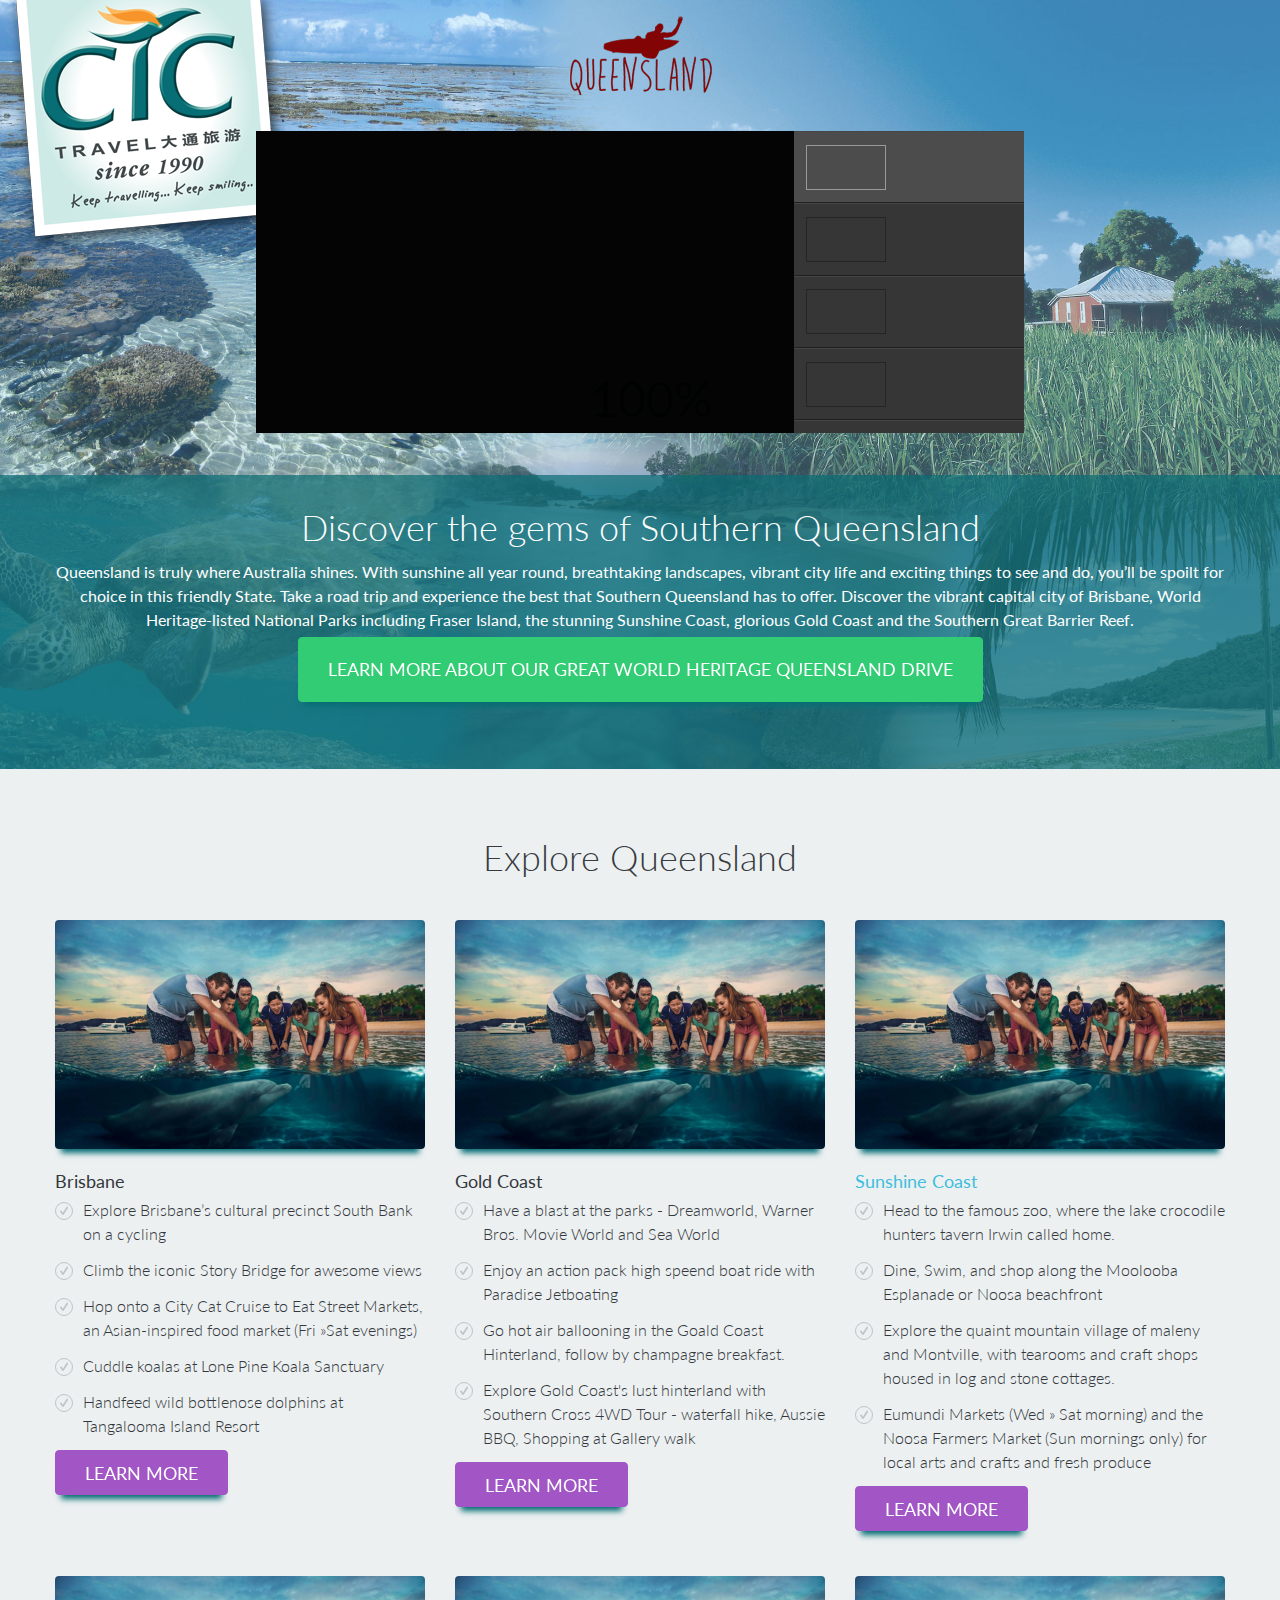
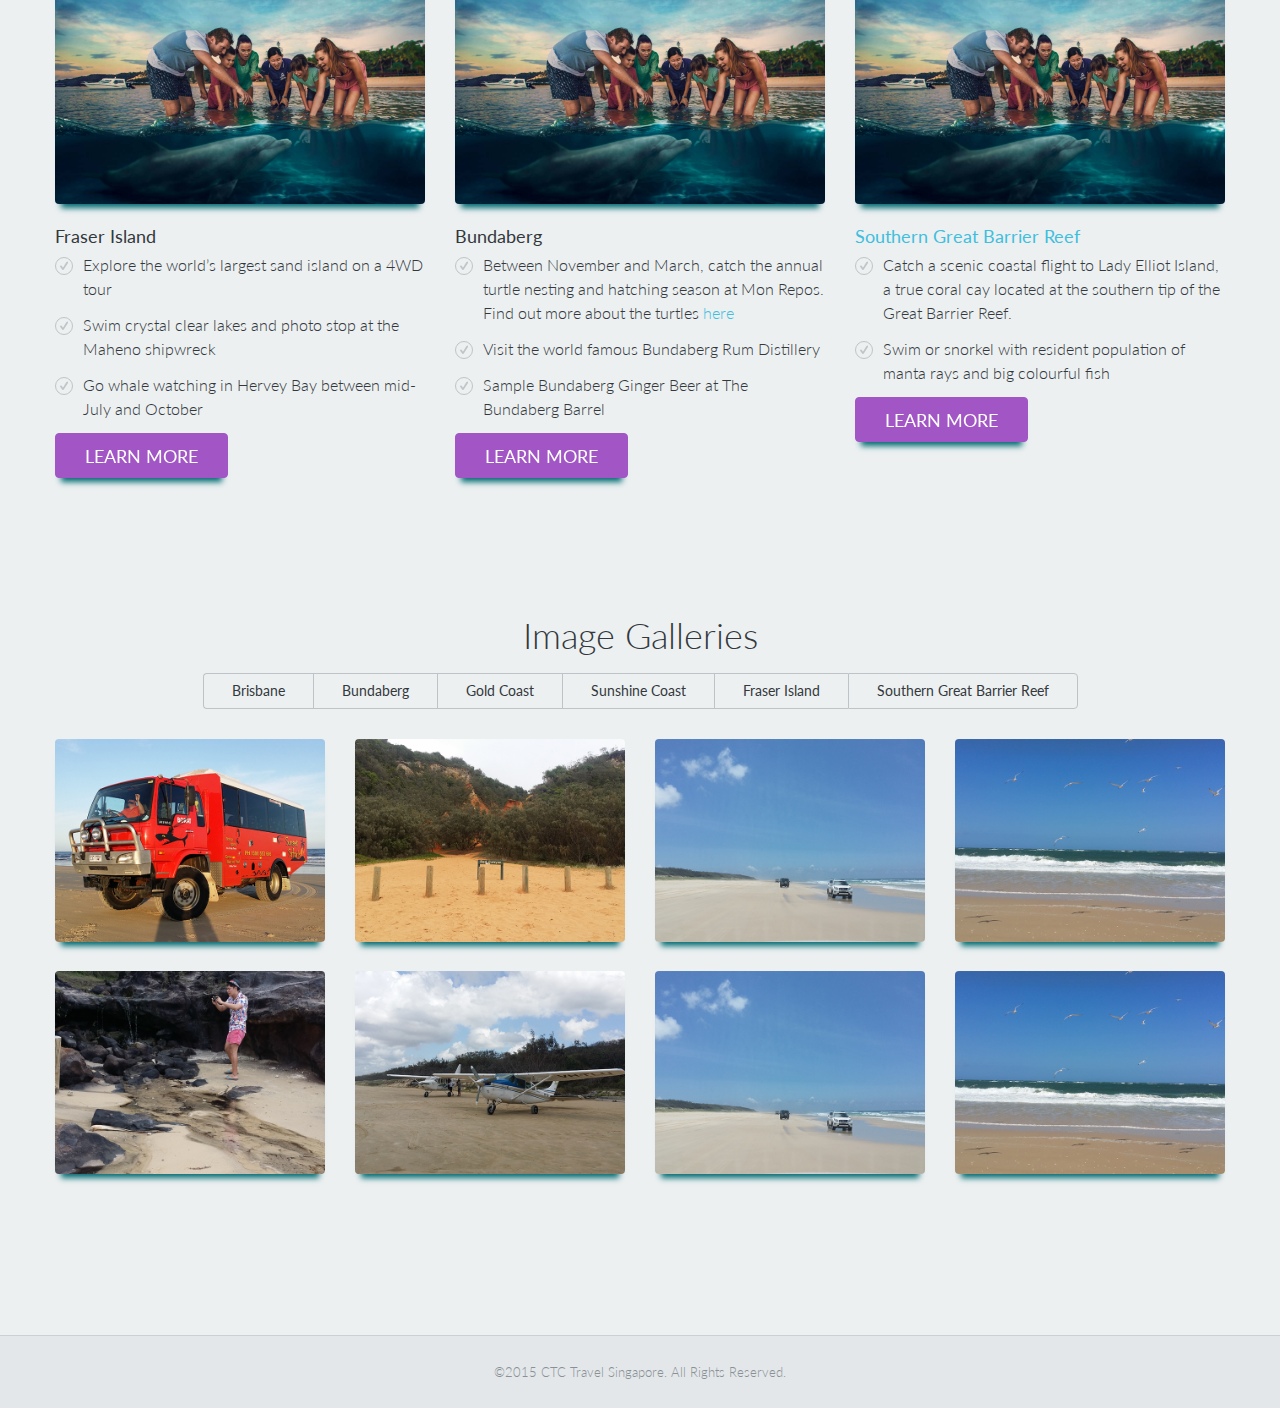
==== qld.html @ 94ca4aad "updated js files,added some of brisbane thumbnails and full-res images, created new template for v2" ====
<!doctype html>
<!--[if IE 9]><html class="ie9" lang="en"><![endif]-->
<!--[if (gt IE 9)|!(IE)]><!-->
<html lang="en">
    <!--<![endif]-->
    <head>
        <title>Visit Queensland - CTC Travel</title>
        <!--meta info-->
        <meta charset="utf-8">
        <meta name="viewport" content="initial-scale=1.0,maximum-scale=1.0,user-scalable=no">
        <meta name="author" content="CTC Travel">
        <meta name="keywords" content="travel,Australia,Queensland,bundaberg,fraser island,brisbane,southern great barrier reef,gold coast,visit,holiday">
        <meta name="description" content="Visit Queensland with CTC Travel">
        <link rel="shortcut icon" type="image/x-icon" href="ctc-favicon.ico">
        <!--web fonts-->
        <link href='//fonts.googleapis.com/css?family=Lato:100,300,400,700,900,100italic,300italic,400italic' rel='stylesheet' type='text/css'>
            <!--libs css-->
            <link rel="stylesheet" type="text/css" media="all" href="plugins/jackbox/css/jackbox.min.css">
            <link rel="stylesheet" type="text/css" media="screen" href="plugins/rs-plugin/css/settings.css">
            <link rel="stylesheet" type="text/css" media="all" href="css/ctc-playlist.css" />
            <!--theme css-->
            <link rel="stylesheet" type="text/css" media="all" href="css/bootstrap.min.css">
            <link rel="stylesheet" type="text/css" media="all" href="css/ctc-animate.css">
            <link rel="stylesheet" type="text/css" media="all" href="css/style.css">
            <!--head libs-->
            <script src="js/jquery-2.1.0.min.js"></script>
            <script src="plugins/jquery.queryloader2.min.js"></script>
            <script src="js/ctc.js"></script>
            <script src="plugins/modernizr.js"></script>
            <script src="js/jquery.responsivePlaylist.min.js"></script>
            <script src="js/respond.min.js"></script>
            
        </head>
        <body>
            <!--layout-->
            <div class="wide_layout">
                    <!-- ctc section -->
                         
                         <div class="appear-animation fadeIn appear-animation-visible ctc-section">
                               <a href="https://www.ctc.com.sg">                           
                             <img src="images/ctc-logo.png" alt="CTC Travel Logo">  
                           
                                  </a>         
                        </div>
                               
                <!--header markup-->
                <header role="banner" class="relative type_2">
                    <section class="header_bottom_part type_2">
                        <div class="container">
                            <!--logo-->
                            <div class="appear-animation bounceInDown appear-animation-visible t_align_c">
                                <a href="index.html" class="d_inline_m m_sydney m_xs_top_20 m_xs_bottom_20">
                                    <img src="images/qt.png" alt="Visit Queensland">
                                    
                                </a>
                            </div>
                        </div>
                    </section>
                   
                </header>
                <section class="section_video">
                    <div class="container syd_vid_container">
                        <div data-appear-animation="fadeInUp" data-appear-animation-delay="800" class="appear-animation fadeInUp appear-animation-visible" >
                            <!--Video markup start-->
                            <div class="row m_bottom_30">
                                <!--Video Container-->
                                <div class="col-lg-12 col-md-12 col-sm-12 m_xs_bottom_30">
                                    <div id="rp_plugin">
                                        <div id="rp_videoContainer">
                                            <div id="rp_video">
                                            </div>
                                        </div>
                                        <div id="rp_playlistContainer">
                                            <ul id="rp_playlist">
                                                <!-- paste your youtube links on the href to create playlist -->
                                                <li><a href="//youtu.be/NQkQuHw0fpw"></a></li>
                                                <li><a href="//www.youtube.com/watch?v=WMGuw1d2ojU"></a></li>
                                                <li><a href="//www.youtube.com/watch?v=3pOVfJwBd5s"></a></li>
                                                <li><a href="//www.youtube.com/watch?v=gJX4ogEbkjQ"></a></li>
                                                <li><a href="//www.youtube.com/watch?v=caEZJznBD5I"></a></li>
                                                <li><a href="//www.youtube.com/watch?v=gJX4ogEbkjQ"></a></li>
                                                <li><a href="//www.youtube.com/watch?v=ICHAa0LRg_k"></a></li>
                                            </ul>
                                        </div>
                                    </div>
                                </div>
                            </div>
                        </div>
                    </div>
                </section>
                <!--writeup-->
                <section class="section_offset bg_light_2 appear-animation fadeInUp appear-animation-visible" data-appear-animation="fadeInUp">
                    <div class="container t_align_c">
                        <h3 class="color_light fw_light m_bottom_15">Discover the gems of Southern Queensland </h3>
                        <p class="color_light">Queensland is truly where Australia shines. With sunshine all year round, breathtaking landscapes, vibrant city life and exciting things to see and do, you’ll be spoilt for choice in this friendly State. Take a road trip and experience the best that Southern Queensland has to offer. Discover the vibrant capital city of Brisbane, World Heritage-listed National Parks including Fraser Island, the stunning Sunshine Coast, glorious Gold Coast and the Southern Great Barrier Reef.</p>
                        <a href="https://www.ctc.com.sg/free-and-easy/self-drive/great-world-heritage-queensland-drive" target="_blank"><button class="button_type_4 t_align_c r_corners tt_uppercase fs_large color_green tr_all m_top_5">Learn More About Our Great World Heritage Queensland Drive</button></a>
                    </div>
                </section>
                <!-- new section start -->
                <section class="section_offset_2 bg_light_3 appear-animation fadeInUp appear-animation-visible" data-appear-animation="fadeInDown">
            <div class="container">
            
            <div class="row t_align_c"><h3 class="color_dark fw_light m_bottom_45 m_xs_bottom_30">Explore Queensland</h3></div>
            
                    <div class="row tp-list">
                        <div class="col-lg-4 col-md-4 col-sm-4 m_bottom_45 m_xs_bottom_30">
                            <article>
                                <!--brisbane -->
                                <figure>
                                    <a href="blog_single_image_post.html" class="d_block wrapper r_corners m_bottom_23">
                                        <img src="images/1449591_Brisbane.jpg" alt="Brisbane">
                                    </a>
                                    <figcaption>
                                        <h6 class="m_bottom_8"><a href="http://www.queensland.com/en-AU/Explore-Queensland/Brisbane" target="_blank" class="color_dark tr_all">Brisbane</a></h6>
                                         
                                            <ul class="vr_list_type_2 color_dark fw_light">
                                                <li class="m_bottom_12">
                                                    <div class="icon_wrap_size_0 circle color_grey_light_5 f_left">
                                                        <i class="icon-check"></i>
                                                    </div>
                                                    Explore Brisbane’s cultural precinct South Bank on a cycling
                                                </li>
                                                <li class="m_bottom_12">
                                                    <div class="icon_wrap_size_0 circle color_grey_light_5 f_left">
                                                        <i class="icon-check"></i>
                                                    </div>
                                                     Climb the iconic Story Bridge for awesome views
                                                </li>
                                                <li class="m_bottom_12">
                                                    <div class="icon_wrap_size_0 circle color_grey_light_5 f_left">
                                                        <i class="icon-check"></i>
                                                    </div>
                                                    Hop onto a City Cat Cruise to Eat Street Markets, an Asian-inspired food market (Fri &raquo;Sat evenings)
                                                </li>
                                                <li class="m_bottom_12">
                                                    <div class="icon_wrap_size_0 circle color_grey_light_5 f_left">
                                                        <i class="icon-check"></i>
                                                    </div>
                                                    Cuddle koalas at Lone Pine Koala Sanctuary
                                                </li>
                                                <li class="m_bottom_12">
                                                    <div class="icon_wrap_size_0 circle color_grey_light_5 f_left">
                                                        <i class="icon-check"></i>
                                                    </div>
                                                    Handfeed wild bottlenose dolphins at Tangalooma Island Resort
                                                </li>
                                            </ul>
                                       <!--  <p class="fw_light m_bottom_12">Donec porta diam eu massa. Quisque diam lorem, interdum vitae, dapibus ac, scelerisque vitae, pede. Donec eget tellus non erat lacinia fermentum.</p> -->
                                        <a href="http://www.queensland.com/en-AU/Explore-Queensland/Brisbane" target="_blank" class="button_type_3 tt_uppercase color_pink fs_large r_corners d_inline_b tr_all">
                                            <!-- <span class="d_inline_m m_right_5 icon_wrap_size_0 circle color_grey_light tr_all">
                                                <i class="icon-angle-right"></i>
                                            </span> -->
                                            Learn More
                                        </a>
                                    </figcaption>
                                </figure>
                            </article>
                        </div>
                        <div class="col-lg-4 col-md-4 col-sm-4 m_bottom_45 m_xs_bottom_30">
                            <article>
                                <!--Gold Coast-->
                                <figure>
                                    <a href="blog_single_image_post.html" class="d_block wrapper r_corners m_bottom_23">
                                        <img src="images/1449591_Brisbane.jpg" alt="Brisbane">
                                    </a>
                                    <figcaption>
                                        <h6 class="m_bottom_8"><a href="http://www.queensland.com/en-AU/Explore-Queensland/Brisbane" target="_blank" class="color_dark tr_all">Gold Coast</a></h6>
                                         
                                            <ul class="vr_list_type_2 color_dark fw_light">
                                                <li class="m_bottom_12">
                                                    <div class="icon_wrap_size_0 circle color_grey_light_5 f_left">
                                                        <i class="icon-check"></i>
                                                    </div>
                                                    Have a blast at the parks - Dreamworld, Warner Bros. Movie World and Sea World
                                                </li>
                                                <li class="m_bottom_12">
                                                    <div class="icon_wrap_size_0 circle color_grey_light_5 f_left">
                                                        <i class="icon-check"></i>
                                                    </div>
                                                     Enjoy an action pack high speend boat ride with Paradise Jetboating
                                                </li>
                                                <li class="m_bottom_12">
                                                    <div class="icon_wrap_size_0 circle color_grey_light_5 f_left">
                                                        <i class="icon-check"></i>
                                                    </div>
                                                    Go hot air ballooning in the Goald Coast Hinterland, follow by champagne breakfast.
                                                </li>
                                                <li class="m_bottom_12">
                                                    <div class="icon_wrap_size_0 circle color_grey_light_5 f_left">
                                                        <i class="icon-check"></i>
                                                    </div>
                                                    Explore Gold Coast's lust hinterland with Southern Cross 4WD Tour - waterfall hike, Aussie BBQ, Shopping at Gallery walk
                                                </li>
                                               
                                            </ul>
                                       <!--  <p class="fw_light m_bottom_12">Donec porta diam eu massa. Quisque diam lorem, interdum vitae, dapibus ac, scelerisque vitae, pede. Donec eget tellus non erat lacinia fermentum.</p> -->
                                        <a href="http://www.queensland.com/en-AU/Explore-Queensland/Brisbane" target="_blank" class="button_type_3 tt_uppercase color_pink fs_large r_corners d_inline_b tr_all">
                                            <!-- <span class="d_inline_m m_right_5 icon_wrap_size_0 circle color_grey_light tr_all">
                                                <i class="icon-angle-right"></i>
                                            </span> -->
                                            Learn More
                                        </a>
                                    </figcaption>
                                </figure>
                            </article>
                        </div>
                        <div class="col-lg-4 col-md-4 col-sm-4 m_bottom_45 m_xs_bottom_30">
                            <article>
                                <!--Sunshine Coast-->
                                <figure>
                                    <a href="http://www.queensland.com/en-AU/Explore-Queensland/Sunshine-Coast" target="_blank" class="d_block wrapper r_corners m_bottom_23">
                                        <img src="images/1449591_Brisbane.jpg" alt="Brisbane">
                                    </a>
                                    <figcaption>
                                        <h6 class="m_bottom_8"><a href="http://www.queensland.com/en-AU/Explore-Queensland/Sunshine-Coast" target="_blank">Sunshine Coast</a></h6>
                                         
                                            <ul class="vr_list_type_2 color_dark fw_light">
                                                <li class="m_bottom_12">
                                                    <div class="icon_wrap_size_0 circle color_grey_light_5 f_left">
                                                        <i class="icon-check"></i>
                                                    </div>
                                                    Head to the famous zoo, where the lake crocodile hunters tavern Irwin called home.
                                                </li>
                                                <li class="m_bottom_12">
                                                    <div class="icon_wrap_size_0 circle color_grey_light_5 f_left">
                                                        <i class="icon-check"></i>
                                                    </div>
                                                     Dine, Swim, and shop along the Moolooba Esplanade or Noosa beachfront
                                                </li>
                                                <li class="m_bottom_12">
                                                    <div class="icon_wrap_size_0 circle color_grey_light_5 f_left">
                                                        <i class="icon-check"></i>
                                                    </div>
                                                    Explore the quaint mountain village of maleny and Montville, with tearooms and craft shops housed in log and stone cottages.
                                                </li>
                                                <li class="m_bottom_12">
                                                    <div class="icon_wrap_size_0 circle color_grey_light_5 f_left">
                                                        <i class="icon-check"></i>
                                                    </div>
                                                    Eumundi Markets (Wed &raquo; Sat morning) and the Noosa Farmers Market (Sun mornings only) for local arts and crafts and fresh produce
                                                </li>
                                               
                                            </ul>
                                       <!--  <p class="fw_light m_bottom_12">Donec porta diam eu massa. Quisque diam lorem, interdum vitae, dapibus ac, scelerisque vitae, pede. Donec eget tellus non erat lacinia fermentum.</p> -->
                                        <a href="http://www.queensland.com/en-AU/Explore-Queensland/Sunshine-Coast" target="_blank" class="button_type_3 tt_uppercase color_pink fs_large r_corners d_inline_b tr_all">
                                            <!-- <span class="d_inline_m m_right_5 icon_wrap_size_0 circle color_grey_light tr_all">
                                                <i class="icon-angle-right"></i>
                                            </span> -->
                                            Learn More
                                        </a>
                                    </figcaption>
                                </figure>
                            </article>
                        </div>

                        
                    </div>
                     <div class="row tp-list">
                        <div class="col-lg-4 col-md-4 col-sm-4 m_bottom_45 m_xs_bottom_30">
                            <article>
                                <!--Fraser Island-->
                                <figure>
                                    <a href="http://www.queensland.com/en-AU/Explore-Queensland/Fraser-Coast" class="d_block wrapper r_corners m_bottom_23">
                                        <img src="images/1449591_Brisbane.jpg" alt="Brisbane">
                                    </a>
                                    <figcaption>
                                        <h6 class="m_bottom_8"><a href="http://www.queensland.com/en-AU/Explore-Queensland/Fraser-Coast" target="_blank" class="color_dark tr_all">Fraser Island</a></h6>
                                         
                                            <ul class="vr_list_type_2 color_dark fw_light">
                                                <li class="m_bottom_12">
                                                    <div class="icon_wrap_size_0 circle color_grey_light_5 f_left">
                                                        <i class="icon-check"></i>
                                                    </div>
                                                     Explore the world’s largest sand island on a 4WD tour     
                                                </li>
                                                <li class="m_bottom_12">
                                                    <div class="icon_wrap_size_0 circle color_grey_light_5 f_left">
                                                        <i class="icon-check"></i>
                                                    </div>
                                                     Swim crystal clear lakes and photo stop at the Maheno shipwreck
                                                </li>
                                                <li class="m_bottom_12">
                                                    <div class="icon_wrap_size_0 circle color_grey_light_5 f_left">
                                                        <i class="icon-check"></i>
                                                    </div>
                                                    Go whale watching in Hervey Bay between mid-July and October
                                                
                                            </ul>
                                       <!--  <p class="fw_light m_bottom_12">Donec porta diam eu massa. Quisque diam lorem, interdum vitae, dapibus ac, scelerisque vitae, pede. Donec eget tellus non erat lacinia fermentum.</p> -->
                                        <a href="http://www.queensland.com/en-AU/Explore-Queensland/Fraser-Coast" target="_blank" class="button_type_3 tt_uppercase color_pink fs_large r_corners d_inline_b tr_all">
                                            <!-- <span class="d_inline_m m_right_5 icon_wrap_size_0 circle color_grey_light tr_all">
                                                <i class="icon-angle-right"></i>
                                            </span> -->
                                            Learn More
                                        </a>
                                    </figcaption>
                                </figure>
                            </article>
                        </div>
                        <div class="col-lg-4 col-md-4 col-sm-4 m_bottom_45 m_xs_bottom_30">
                            <article>
                                <!--Bundaberg content-->
                                <figure>
                                    <a href="http://www.queensland.com/en-AU/Explore-Queensland/Bundaberg-North-Burnett" target="_new" class="d_block wrapper r_corners m_bottom_23">
                                        <img src="images/1449591_Brisbane.jpg" alt="Brisbane">
                                    </a>
                                    <figcaption>
                                        <h6 class="m_bottom_8"><a href="http://www.queensland.com/en-AU/Explore-Queensland/Bundaberg-North-Burnett" target="_blank" class="color_dark tr_all">Bundaberg</a></h6>
                                         
                                            <ul class="vr_list_type_2 color_dark fw_light">
                                                <li class="m_bottom_12">
                                                    <div class="icon_wrap_size_0 circle color_grey_light_5 f_left">
                                                        <i class="icon-check"></i>
                                                    </div>
                                                    Between November and March, catch the annual turtle nesting and hatching season at Mon Repos. Find out more about the turtles <a href="http://www.queensland.com/en-AU/Explore-Queensland/Bundaberg-North-Burnett/Things-to-See-and-Do/Turtles" target="_blank">here</a>      
                                                </li>
                                                <li class="m_bottom_12">
                                                    <div class="icon_wrap_size_0 circle color_grey_light_5 f_left">
                                                        <i class="icon-check"></i>
                                                    </div>
                                                     Visit the world famous Bundaberg Rum Distillery
                                                </li>
                                                <li class="m_bottom_12">
                                                    <div class="icon_wrap_size_0 circle color_grey_light_5 f_left">
                                                        <i class="icon-check"></i>
                                                    </div>
                                                    Sample Bundaberg Ginger Beer at The Bundaberg Barrel
                                                </li>
                                                
                                            </ul>
                                       <!--  <p class="fw_light m_bottom_12">Donec porta diam eu massa. Quisque diam lorem, interdum vitae, dapibus ac, scelerisque vitae, pede. Donec eget tellus non erat lacinia fermentum.</p> -->
                                        <a href="http://www.queensland.com/en-AU/Explore-Queensland/Bundaberg-North-Burnett" target="_blank" class="button_type_3 tt_uppercase color_pink fs_large r_corners d_inline_b tr_all">
                                            <!-- <span class="d_inline_m m_right_5 icon_wrap_size_0 circle color_grey_light tr_all">
                                                <i class="icon-angle-right"></i>
                                            </span> -->
                                            Learn More
                                        </a>
                                    </figcaption>
                                </figure>
                            </article>
                        </div>
                        <div class="col-lg-4 col-md-4 col-sm-4 m_bottom_45 m_xs_bottom_30">
                            <article>
                                <!--Southern Great Barrier Reef-->
                                <figure>
                                    <a href="http://www.queensland.com/attraction/southern-great-barrier-reef" target="_blank" class="d_block wrapper r_corners m_bottom_23">
                                        <img src="images/1449591_Brisbane.jpg" alt="Brisbane">
                                    </a>
                                    <figcaption>
                                        <h6 class="m_bottom_8 color_dark"><a href="http://www.queensland.com/attraction/southern-great-barrier-reef" target="_blank">Southern Great Barrier Reef</a></h6>
                                         
                                            <ul class="vr_list_type_2 color_dark fw_light">
                                                <li class="m_bottom_12">
                                                    <div class="icon_wrap_size_0 circle color_grey_light_5 f_left">
                                                        <i class="icon-check"></i>
                                                    </div>
                                                   Catch a scenic coastal flight to Lady Elliot Island, a true coral cay located at the southern tip of the Great Barrier Reef.
                                                </li>
                                                <li class="m_bottom_12">
                                                    <div class="icon_wrap_size_0 circle color_grey_light_5 f_left">
                                                        <i class="icon-check"></i>
                                                    </div>
                                                     Swim or snorkel with resident population of manta rays and big colourful fish
                                                </li>
                                               
                                               
                                            </ul>
                                       <!--  <p class="fw_light m_bottom_12">Donec porta diam eu massa. Quisque diam lorem, interdum vitae, dapibus ac, scelerisque vitae, pede. Donec eget tellus non erat lacinia fermentum.</p> -->
                                        <a href="http://www.queensland.com/attraction/southern-great-barrier-reef" target="_blank" class="button_type_3 tt_uppercase color_pink fs_large r_corners d_inline_b tr_all">
                                            <!-- <span class="d_inline_m m_right_5 icon_wrap_size_0 circle color_grey_light tr_all">
                                                <i class="icon-angle-right"></i>
                                            </span> -->
                                            Learn More
                                        </a>
                                    </figcaption>
                                </figure>
                            </article>
                        </div>
                        
                        
                    </div>
            </div>
        </section>
                <!-- new section start -->
           <div class="section_offset bg_light_3">
                <div class="container clearfix">
                        <div class="container t_align_c">
                            <h3 class="color_dark fw_light m_bottom_20 m_xs_bottom_30">Image Galleries</h3>
                        </div>
                            <section class="t_align_c">
                                    <!--sort-->
                                    <ul class="tabs_nav sort type_2 fs_medium hr_list d_inline_b d_xs_block m_bottom_15">
                                        <li class="f_xs_none"><a href="#" data-filter=".brisbane" class="color_dark d_block n_sc_hover">Brisbane</a></li>
                                        <li class="f_xs_none"><a href="#" data-filter=".bundaberg" class="color_dark d_block n_sc_hover">Bundaberg</a></li>
                                        <li class="f_xs_none"><a href="#" data-filter=".gold_coast" class="color_dark d_block n_sc_hover">Gold Coast</a></li>
                                        <li class="f_xs_none"><a href="#" data-filter=".sunshine_coast" class="color_dark d_block n_sc_hover">Sunshine Coast</a></li>
                                         <li class="f_xs_none"><a href="#" data-filter=".fraser_island" class="color_dark d_block n_sc_hover">Fraser Island</a></li>
                                          <li class="f_xs_none"><a href="#" data-filter=".sgbr" class="color_dark d_block n_sc_hover">Southern Great Barrier Reef</a></li>
                                    </ul>
                                </section>
                        <!--image gallery markup-->
                            <section class="portfolio_isotope_container four_columns without_text m_xs_bottom_15 m_bottom_35" data-isotope-options='{"itemSelector" : ".portfolio_item","layoutMode" : "fitRows","transitionDuration":"0.5s"}'>
                                
                                <!-- row 1 -->
                                    <figure class="portfolio_item fraser_island">
                                        <!--thumbnails-->
                                        <div class="popup_wrap relative r_corners wrapper db_xs_centered">
                                            <img src="images/thumbnails/sunset-safari-thumb.jpg" alt="Australian Sunset Safaris">
                                            <div class="project_description type_2 vc_child t_align_c tr_all_long"><div class="d_inline_m">
                                                <h4 class="lh_inherit m_xs_bottom_5 d_md_none d_xs_block"><a href="#" class="color_light tr_all not_hover">Australian Sunset Safaris </a></h4>
                                                
                                                <div class="d_inline_b clearfix">
                                                    <a href="images/galleries/sunset-safaris.jpg" data-group="portfolio" data-title="Restaurant Australia" class="jackbox icon_wrap_size_3 color_light n_sc_hover d_block circle f_left m_right_10 f_sm_none d_sm_inline_b">
                                                        <i class="icon-plus"></i>
                                                    </a>
                                                </div>
                                            </div></div>
                                        </div>
                                    </figure>
                                    <figure class="portfolio_item fraser_island">
                                        <!--thumbnails-->
                                        <div class="popup_wrap relative r_corners wrapper db_xs_centered">
                                            <img src="images/thumbnails/red-canyon-thumb.jpg" alt="The Red Canyon">
                                            <div class="project_description type_2 vc_child t_align_c tr_all_long"><div class="d_inline_m">
                                                <h4 class="lh_inherit m_xs_bottom_5 d_md_none d_xs_block"><a href="#" class="color_light tr_all not_hover">The Red Canyon </a></h4>
                                                
                                                <div class="d_inline_b clearfix">
                                                    <a href="images/galleries/TheRedCanyon-CooloolaNationalPark.jpg" data-group="portfolio" data-title="The Red Canyon" class="jackbox icon_wrap_size_3 color_light n_sc_hover d_block circle f_left m_right_10 f_sm_none d_sm_inline_b">
                                                        <i class="icon-plus"></i>
                                                    </a>
                                                </div>
                                            </div></div>
                                        </div>
                                    </figure>
                                    <figure class="portfolio_item fraser_island">
                                        <!--thumbnails-->
                                        <div class="popup_wrap relative r_corners wrapper db_xs_centered">
                                            <img src="images/thumbnails/75-milebeach-thumb.jpg" alt="Australian Sunset Safaris">
                                            <div class="project_description type_2 vc_child t_align_c tr_all_long"><div class="d_inline_m">
                                                <h4 class="lh_inherit m_xs_bottom_5 d_md_none d_xs_block"><a href="#" class="color_light tr_all not_hover">75 Mile Beach @ Fraser Island </a></h4>
                                                
                                                <div class="d_inline_b clearfix">
                                                    <a href="images/galleries/75Milebeach.jpg" data-group="portfolio" data-title="75 Mile Beach @ Fraser Island" class="jackbox icon_wrap_size_3 color_light n_sc_hover d_block circle f_left m_right_10 f_sm_none d_sm_inline_b">
                                                        <i class="icon-plus"></i>
                                                    </a>
                                                </div>
                                            </div></div>
                                        </div>
                                    </figure>
                                    <figure class="portfolio_item fraser_island">
                                        <!--thumbnails-->
                                        <div class="popup_wrap relative r_corners wrapper db_xs_centered">
                                            <img src="images/thumbnails/beach-drive-thumb.jpg" alt="Australian Sunset Safaris">
                                            <div class="project_description type_2 vc_child t_align_c tr_all_long"><div class="d_inline_m">
                                                <h4 class="lh_inherit m_xs_bottom_5 d_md_none d_xs_block"><a href="#" class="color_light tr_all not_hover">Beach Drive @ Fraser Island</a></h4>
                                                
                                                <div class="d_inline_b clearfix">
                                                    <a href="images/galleries/BeachDrive.jpg" data-group="portfolio" data-title="Beach Drive @ Frase Island" class="jackbox icon_wrap_size_3 color_light n_sc_hover d_block circle f_left m_right_10 f_sm_none d_sm_inline_b">
                                                        <i class="icon-plus"></i>
                                                    </a>
                                                </div>
                                            </div></div>
                                        </div>
                                    </figure>
                                <!-- row 2 -->
                                    <figure class="portfolio_item fraser_island">
                                        <!--thumbnails-->
                                        <div class="popup_wrap relative r_corners wrapper db_xs_centered">
                                            <img src="images/thumbnails/yidney-thumb.jpg" alt="Yidney Dripping Rocks@ Fraser Island">
                                            <div class="project_description type_2 vc_child t_align_c tr_all_long"><div class="d_inline_m">
                                                <h4 class="lh_inherit m_xs_bottom_5 d_md_none d_xs_block"><a href="#" class="color_light tr_all not_hover">Yidney Dripping Rocks@ Fraser Island</a></h4>
                                                
                                                <div class="d_inline_b clearfix">
                                                    <a href="images/galleries/yidney-dipping.jpg" data-group="portfolio" data-title="Yidney Dripping Rocks@ Fraser Island" class="jackbox icon_wrap_size_3 color_light n_sc_hover d_block circle f_left m_right_10 f_sm_none d_sm_inline_b">
                                                        <i class="icon-plus"></i>
                                                    </a>
                                                </div>
                                            </div></div>
                                        </div>
                                    </figure>
                                    <figure class="portfolio_item fraser_island">
                                        <!--thumbnails-->
                                        <div class="popup_wrap relative r_corners wrapper db_xs_centered">
                                            <img src="images/thumbnails/scenic-flight1-thumb.jpg" alt="Scenic Flight @ Fraser Island-1">
                                            <div class="project_description type_2 vc_child t_align_c tr_all_long"><div class="d_inline_m">
                                                <h4 class="lh_inherit m_xs_bottom_5 d_md_none d_xs_block"><a href="#" class="color_light tr_all not_hover">Scenic Flight @ Fraser Island</a></h4>
                                                
                                                <div class="d_inline_b clearfix">
                                                    <a href="images/galleries/scenic-flight-a.jpg" data-group="portfolio" data-title="Scenic Flight @ Fraser Island1" class="jackbox icon_wrap_size_3 color_light n_sc_hover d_block circle f_left m_right_10 f_sm_none d_sm_inline_b">
                                                        <i class="icon-plus"></i>
                                                    </a>
                                                </div>
                                            </div></div>
                                        </div>
                                    </figure>
                                    <figure class="portfolio_item fraser_island">
                                        <!--thumbnails-->
                                        <div class="popup_wrap relative r_corners wrapper db_xs_centered">
                                            <img src="images/thumbnails/75-milebeach-thumb.jpg" alt="Australian Sunset Safaris">
                                            <div class="project_description type_2 vc_child t_align_c tr_all_long"><div class="d_inline_m">
                                                <h4 class="lh_inherit m_xs_bottom_5 d_md_none d_xs_block"><a href="#" class="color_light tr_all not_hover">75 Mile Beach @ Fraser Island </a></h4>
                                                
                                                <div class="d_inline_b clearfix">
                                                    <a href="images/galleries/75Milebeach.jpg" data-group="portfolio" data-title="75 Mile Beach @ Fraser Island" class="jackbox icon_wrap_size_3 color_light n_sc_hover d_block circle f_left m_right_10 f_sm_none d_sm_inline_b">
                                                        <i class="icon-plus"></i>
                                                    </a>
                                                </div>
                                            </div></div>
                                        </div>
                                    </figure>
                                    <figure class="portfolio_item fraser_island">
                                        <!--thumbnails-->
                                        <div class="popup_wrap relative r_corners wrapper db_xs_centered">
                                            <img src="images/thumbnails/beach-drive-thumb.jpg" alt="Australian Sunset Safaris">
                                            <div class="project_description type_2 vc_child t_align_c tr_all_long"><div class="d_inline_m">
                                                <h4 class="lh_inherit m_xs_bottom_5 d_md_none d_xs_block"><a href="#" class="color_light tr_all not_hover">Beach Drive @ Fraser Island</a></h4>
                                                
                                                <div class="d_inline_b clearfix">
                                                    <a href="images/galleries/BeachDrive.jpg" data-group="portfolio" data-title="Beach Drive @ Frase Island" class="jackbox icon_wrap_size_3 color_light n_sc_hover d_block circle f_left m_right_10 f_sm_none d_sm_inline_b">
                                                        <i class="icon-plus"></i>
                                                    </a>
                                                </div>
                                            </div></div>
                                        </div>
                                    </figure>
                                    
                            </section>
                </div>
        </div>

                <footer role="contentinfo" class="bg_light_3" id="#footer_1">
                    <!--bottom part-->
                    <section class="footer_bottom_part t_align_c color_grey bg_light_4 fw_light">
                        <p>&copy;2015 CTC Travel Singapore. All Rights Reserved.</p>
                    </section>
                </footer>
            </div>
            <!--back to top button-->
            <button id="back_to_top" class="circle icon_wrap_size_2 color_blue_hover color_grey_light_4 tr_all d_md_none">
            <i class="icon-angle-up fs_large"></i>
            </button>
            <script src="js/sydplay.js"></script>
            <!--Libs-->
            <script src="plugins/isotope.pkgd.min.js"></script>
            <script src="plugins/rs-plugin/js/jquery.themepunch.plugins.min.js"></script>
            <script src="plugins/jquery.appear.js"></script>
            <script src="plugins/afterresize.min.js"></script>
            <script src="plugins/jquery.easing.1.3.js"></script>
<!--            <script src="plugins/jquery.easytabs.min.js"></script>-->
            <script src="plugins/jackbox/js/jackbox-packed.min.js"></script>
            <!--Theme Initializer-->
            <script src="js/theme.plugins.js"></script>
            <script src="js/theme.js"></script>
        </body>
    </html>
---- plugins/jackbox/css/jackbox.min.css ----
.jackbox-modal{font:12px Arial,Helvetica,sans-serif;color:#666;line-height:18px;background:rgba(0,0,0,0.75);-webkit-box-sizing:content-box;-moz-box-sizing:content-box;-o-box-sizing:content-box;-ms-box-sizing:content-box;box-sizing:content-box;-webkit-user-select:none;-moz-user-select:none;-ms-user-select:none;-o-user-select:none;user-select:none}.jackbox-modal *{-webkit-box-sizing:content-box;-moz-box-sizing:content-box;-o-box-sizing:content-box;-ms-box-sizing:content-box;box-sizing:content-box}.jackbox-container img{max-width:none}.jackbox-modal h2,.jackbox-modal h3{font:24px "Mako",sans-serif;font-weight:normal;color:#444}.jackbox-title-text{font:14px "Mako",sans-serif;color:#222}.jackbox-thumb-tip{background:url(../img/graphics/ie_bg.png);background:rgba(0,0,0,0.75)}.jackbox-thumb-tip-text{font:12px "Mako",sans-serif;text-transform:uppercase;color:#FFF}.jackbox-description-text{background-color:#FFF;text-align:left}.jackbox-html>div{background-color:#f5f5f5;border:1px solid #e5e5e5;text-align:left}.jackbox-holder{background-color:#FFF;-webkit-border-radius:5px;-moz-border-radius:5px;border-radius:5px}.jackbox-container{background:#000;background:-moz-radial-gradient(center,ellipse cover,rgba(68,68,68,1) 0,rgba(0,0,0,1) 100%);background:-webkit-gradient(radial,center center,0px,center center,100%,color-stop(0%,rgba(68,68,68,1)),color-stop(100%,rgba(0,0,0,1)));background:-webkit-radial-gradient(center,ellipse cover,rgba(68,68,68,1) 0,rgba(0,0,0,1) 100%);background:-o-radial-gradient(center,ellipse cover,rgba(68,68,68,1) 0,rgba(0,0,0,1) 100%);background:-ms-radial-gradient(center,ellipse cover,rgba(68,68,68,1) 0,rgba(0,0,0,1) 100%);background:radial-gradient(ellipse at center,rgba(68,68,68,1) 0,rgba(0,0,0,1) 100%)}.jackbox-panel:hover{background-color:#333}.jackbox-panel-left{background-image:url(../img/graphics/panel_left.png)}.jackbox-panel-right{background-image:url(../img/graphics/panel_right.png)}.jackbox-panel-left:hover{-webkit-box-shadow:5px 0 10px rgba(0,0,0,0.2);-moz-box-shadow:5px 0 10px rgba(0,0,0,0.2);box-shadow:5px 0 10px rgba(0,0,0,0.2);border-right:1px solid #4d4d4d;background-image:url(../img/graphics/panel_left_over.png)}.jackbox-panel-right:hover{-webkit-box-shadow:-5px 0 10px rgba(0,0,0,0.2);-moz-box-shadow:-5px 0 10px rgba(0,0,0,0.2);box-shadow:-5px 0 10px rgba(0,0,0,0.2);border-left:1px solid #4d4d4d;background-image:url(../img/graphics/panel_right_over.png)}.jackbox-button{width:20px;height:20px;background-size:20px 20px;background-repeat:no-repeat}.jackbox-arrow-left{background-image:url(../img/graphics/left_arrow.png)}.jackbox-arrow-right{background-image:url(../img/graphics/right_arrow.png)}.jackbox-info{background-image:url(../img/graphics/info.png)}.jackbox-show-thumbs{background-image:url(../img/graphics/thumbs_show.png)}.jackbox-hide-thumbs{background-image:url(../img/graphics/thumbs_hide.png)}.jackbox-close{background-image:url(../img/graphics/exit.png)}.jackbox-fs{background-image:url(../img/graphics/fullscreen.png)}.jackbox-ns{background-image:url(../img/graphics/normalscreen.png)}.jb-info-inactive,.jackbox-button:hover{opacity:.6}.jackbox-thumb-panel{background:url(../img/graphics/ie_bg.png);background:rgba(0,0,0,0.75)}.jackbox-thumb-left{width:20px;height:20px;margin:-9px 0 0 -30px;background-size:20px 20px;background-repeat:no-repeat;background-image:url(../img/graphics/thumb_left.png)}.jackbox-thumb-right{width:20px;height:20px;margin:-9px 0 0 12px;background-size:20px 20px;background-repeat:no-repeat;background-image:url(../img/graphics/thumb_right.png)}.jackbox-thumb-left:hover,.jackbox-thumb-right:hover{opacity:.70}.jackbox-pre-outside{padding:5px;background:url(../img/graphics/ie_preloader.gif);background:-moz-linear-gradient(top,#FFF 0,#FFF 25%,#444 90%);background:-webkit-gradient(linear,left top,left bottom,color-stop(0%,#FFF),color-stop(25%,#FFF),color-stop(90%,#444));background:-webkit-linear-gradient(top,#FFF 0,#FFF 25%,#444 90%);background:-o-linear-gradient(top,#FFF 0,#FFF 25%,#444 90%);background:-ms-linear-gradient(top,#FFF 0,#FFF 25%,#444 90%);background:linear-gradient(to bottom,#FFF 0,#FFF 25%,#444 90%)}.jackbox-pre-inside{background-color:#444}.jackbox{position:relative;display:inline-block}.jackbox-modal{position:fixed;left:0;top:0;width:100%;height:100%;display:none;z-index:9999;-webkit-user-select:none;-moz-user-select:none;-ms-user-select:none;-o-user-select:none;user-select:none}.jackbox-modal h2{margin:0 0 12px -2px}.jackbox-modal h3{margin:0 0 8px -2px}.jackbox-modal ul{margin:0;padding:0}.jackbox-modal li{margin:0 0 10px 0;padding:0}.jackbox-modal li:last-child{margin-bottom:-10px}.jackbox-html>div{padding:16px 20px 16px 20px;box-sizing:border-box}.jackbox-html>div p{margin:5px 0 0 0;color:#808080}.jackbox-title-text{position:absolute;left:6px;top:7px;width:100%;overflow:hidden;text-align:center;white-space:nowrap;z-index:0}.jackbox-info-text{display:inline-block;overflow-y:auto;z-index:999;width:100%;position:absolute;top:0;left:0}.jackbox-description-text{padding:14px 17px 19px 17px}.jackbox-html,.jackbox-wrapper,.jackbox-content,.jackbox-description,.jackbox-hidden-items{display:none}.jackbox-youtube{visibility:hidden;margin:0 auto}.jackbox-html{overflow-y:auto}.jackbox-modal img{image-rendering:optimizeQuality}.jackbox-holder{position:absolute;left:50%;top:50%;width:100%;height:100%;overflow:hidden;opacity:0;padding:33px 6px 34px 6px;-webkit-user-select:none;-moz-user-select:none;-ms-user-select:none;-o-user-select:none;user-select:none}.jackbox-container{width:100%;height:100%;position:relative;overflow:hidden;z-index:0;text-align:center}.jackbox-content{margin:0 auto}.jackbox-overflow{overflow:hidden!important}.jackbox-thumb-holder{position:absolute;width:100%;bottom:0;left:0}.jackbox-thumb-panel{position:absolute;left:50%;overflow:hidden;white-space:nowrap;padding:2px 2px 0 2px}.jackbox-thumb-strip{position:relative}.jackbox-thumb{overflow:hidden;position:absolute;top:0;-webkit-user-select:none;-moz-user-select:none;-ms-user-select:none;-o-user-select:none;user-select:none}.jackbox-thumb img{cursor:pointer;-ms-filter:"alpha(opacity=0)";filter:alpha(opacity=0);opacity:0;-webkit-transition:opacity .4s cubic-bezier(0.230,1.000,0.320,1.000);-moz-transition:opacity .4s cubic-bezier(0.230,1.000,0.320,1.000);-o-transition:opacity .4s cubic-bezier(0.230,1.000,0.320,1.000);-ms-transition:opacity .4s cubic-bezier(0.230,1.000,0.320,1.000);transition:opacity .4s cubic-bezier(0.230,1.000,0.320,1.000)}.jb-thumb-fadein img{-ms-filter:"alpha(opacity=50)";filter:alpha(opacity=50);opacity:.5}.jb-thumb-active img{-ms-filter:"alpha(opacity=100)";filter:alpha(opacity=100);opacity:1}.jb-thumb-hover img:hover{-ms-filter:"alpha(opacity=100)";filter:alpha(opacity=100);opacity:1}.jb-thumb-active img{cursor:auto}.jackbox-thumb-left,.jackbox-thumb-right{cursor:pointer;position:absolute;display:none}.jackbox-top{position:absolute;top:7px;left:5px}.jackbox-top:after{content:"";position:absolute;top:26px;left:1px;width:100%;height:1px;background-color:#FFF;display:block;z-index:999}.jackbox-bottom{position:relative;white-space:nowrap;z-index:99}.jackbox-social{position:absolute}.jackbox-top-icons{position:absolute;right:-1px}.jackbox-bottom-icons{position:absolute;right:0;top:7px}.jackbox-controls{position:absolute;left:0;top:7px;z-index:1}.jackbox-button{cursor:pointer;display:inline-block}.jackbox-arrow-right{margin-left:6px}.jackbox-button-margin{margin-left:6px}:-webkit-full-screen .jackbox-fs{display:none!important}:-moz-full-screen .jackbox-fs{display:none!important}:-webkit-full-screen .jackbox-ns{display:inline-block!important}:-moz-full-screen .jackbox-ns{display:inline-block!important}.jackbox-panel{display:block;cursor:pointer;visibility:hidden;background-position:center center;background-repeat:no-repeat;background-size:38px 38px;width:58px;height:100%;position:absolute;top:0;-ms-filter:"alpha(opacity=0)";filter:alpha(opacity=0);opacity:0;-webkit-transition:all .6s cubic-bezier(0.230,1.000,0.320,1.000);-moz-transition:all .6s cubic-bezier(0.230,1.000,0.320,1.000);-o-transition:all .6s cubic-bezier(0.230,1.000,0.320,1.000);-ms-transition:all .6s cubic-bezier(0.230,1.000,0.320,1.000);transition:all .6s cubic-bezier(0.230,1.000,0.320,1.000)}.jackbox-panel-left{left:0}.jackbox-panel-right{right:0}.jackbox-preloader{position:fixed;left:50%;top:50%;visibility:hidden;width:20px;height:20px;margin:-15px 0 0 -15px;z-index:9999}.jackbox-spin-preloader{visibility:visible;-webkit-animation:rotator 1s linear infinite;-moz-animation:rotator 1s linear infinite;-ms-animation:rotator 1s linear infinite;-o-animation:rotator 1s linear infinite;animation:rotator 1s linear infinite}.jackbox-pre-outside{width:20px;height:20px;display:inline-block;position:relative;top:-25%;left:-25%;-moz-border-radius:50%;-webkit-border-radius:50%;border-radius:50%}.jackbox-pre-inside{display:none;width:20px;height:20px;display:inline-block;position:absolute;top:5px;left:5px;-moz-border-radius:50%;-webkit-border-radius:50%;border-radius:50%;-webkit-transition:background-color .6s cubic-bezier(0.230,1.000,0.320,1.000);-moz-transition:background-color .6s cubic-bezier(0.230,1.000,0.320,1.000);-o-transition:background-color .6s cubic-bezier(0.230,1.000,0.320,1.000);-ms-transition:background-color .6s cubic-bezier(0.230,1.000,0.320,1.000);transition:background-color .6s cubic-bezier(0.230,1.000,0.320,1.000)}.jackbox-thumb-tip{display:block;position:fixed;overflow:hidden;opacity:0;z-index:9999;visibility:hidden;pointer-events:none;padding:5px 10px 5px 10px;-webkit-transition:all .6s cubic-bezier(0.230,1.000,0.320,1.000);-moz-transition:all .6s cubic-bezier(0.230,1.000,0.320,1.000);-o-transition:all .6s cubic-bezier(0.230,1.000,0.320,1.000);-ms-transition:all .6s cubic-bezier(0.230,1.000,0.320,1.000);transition:all .6s cubic-bezier(0.230,1.000,0.320,1.000)}.jackbox-thumb-tip-text{white-space:nowrap;display:inline-block;text-transform:uppercase;-webkit-transition:width .6s cubic-bezier(0.230,1.000,0.320,1.000);-moz-transition:width .6s cubic-bezier(0.230,1.000,0.320,1.000);-o-transition:width .6s cubic-bezier(0.230,1.000,0.320,1.000);-ms-transition:width .6s cubic-bezier(0.230,1.000,0.320,1.000);transition:width .6s cubic-bezier(0.230,1.000,0.320,1.000)}@-webkit-keyframes rotator{from{-webkit-transform:rotate(0deg)}50%{-webkit-transform:rotate(180deg)}to{-webkit-transform:rotate(360deg)}}@-moz-keyframes rotator{from{-moz-transform:rotate(0deg)}50%{-moz-transform:rotate(180deg)}to{-moz-transform:rotate(360deg)}}@-o-keyframes rotator{from{-o-transform:rotate(0deg)}50%{-o-transform:rotate(180deg)}to{-o-transform:rotate(360deg)}}@-ms-keyframes rotator{from{-ms-transform:rotate(0deg)}50%{-ms-transform:rotate(180deg)}to{-ms-transform:rotate(360deg)}}@keyframes rotator{from{transform:rotate(0deg)}50%{transform:rotate(180deg)}to{transform:rotate(360deg)}}@media screen and (max-width:600px){.jackbox-panel,.jackbox-thumb-holder{display:none!important}.jackbox-show-thumbs,.jackbox-hide-thumbs{width:0;margin-left:0;overflow:hidden}}@media only screen and (-webkit-min-device-pixel-ratio:2),only screen and (min--moz-device-pixel-ratio:2),only screen and (-o-min-device-pixel-ratio:2/1),only screen and (min-device-pixel-ratio:2),only screen and (min-resolution:192dpi),only screen and (min-resolution:2dppx){.jackbox-arrow-left{background-image:url(../img/graphics/retina/left_arrow@2x.png)}.jackbox-arrow-right{background-image:url(../img/graphics/retina/right_arrow@2x.png)}.jackbox-info{background-image:url(../img/graphics/retina/info@2x.png)}.jackbox-show-thumbs{background-image:url(../img/graphics/retina/thumbs_show@2x.png)}.jackbox-hide-thumbs{background-image:url(../img/graphics/retina/thumbs_hide@2x.png)}.jackbox-close{background-image:url(../img/graphics/retina/exit@2x.png)}.jackbox-fs{background-image:url(../img/graphics/retina/fullscreen@2x.png)}.jackbox-ns{background-image:url(../img/graphics/retina/normalscreen@2x.png)}.jackbox-thumb-left{background-image:url(../img/graphics/retina/thumb_left@2x.png)}.jackbox-thumb-right{background-image:url(../img/graphics/retina/thumb_right@2x.png)}.jackbox-panel-left{background-image:url(../img/graphics/retina/panel_left@2x.png)}.jackbox-panel-right{background-image:url(../img/graphics/retina/panel_right@2x.png)}.jackbox-panel-left:hover{background-image:url(../img/graphics/retina/panel_left_over@2x.png)}.jackbox-panel-right:hover{background-image:url(../img/graphics/retina/panel_right_over@2x.png)}}

.jackbox-hover{width:100%;height:100%;display:block;position:absolute;background-position:center 75%;background-repeat:no-repeat;background-size:45px 45px;opacity:0;-ms-filter:"alpha(opacity=0)";filter:alpha(opacity=0);-webkit-box-sizing:content-box;-moz-box-sizing:content-box;-o-box-sizing:content-box;-ms-box-sizing:content-box;box-sizing:content-box;-webkit-transition:all .6s cubic-bezier(0.230,1.000,0.320,1.000);-moz-transition:all .6s cubic-bezier(0.230,1.000,0.320,1.000);-o-transition:all .6s cubic-bezier(0.230,1.000,0.320,1.000);-ms-transition:all .6s cubic-bezier(0.230,1.000,0.320,1.000);transition:all .6s cubic-bezier(0.230,1.000,0.320,1.000)}.jackbox-hover *{-webkit-box-sizing:content-box;-moz-box-sizing:content-box;-o-box-sizing:content-box;-ms-box-sizing:content-box;box-sizing:content-box}.jackbox-hover:visited{text-decoration:none!}.jackbox-hover-black{background-color:#000;background-color:rgba(0,0,0,0.65)}.jackbox-hover-white{background-color:#FFF;background-color:rgba(255,255,255,0.9)}.jackbox-hover-magnify{background-image:url(../img/graphics/hover_magnify.png)}.jackbox-hover-play{background-image:url(../img/graphics/hover_play.png)}.jackbox-hover-document{background-image:url(../img/graphics/hover_document.png)}.jackbox-hover-blur{background-color:#000;background-color:rgba(255,255,255,0.25)}.jackbox-canvas-blur{position:absolute;top:0;left:0;opacity:0;-ms-filter:"alpha(opacity=0)";filter:alpha(opacity=0);-webkit-transition:all .6s cubic-bezier(0.230,1.000,0.320,1.000);-moz-transition:all .6s cubic-bezier(0.230,1.000,0.320,1.000);-o-transition:all .6s cubic-bezier(0.230,1.000,0.320,1.000);-ms-transition:all .6s cubic-bezier(0.230,1.000,0.320,1.000);transition:all .6s cubic-bezier(0.230,1.000,0.320,1.000)}.jackbox:hover>.jackbox-hover{opacity:1;-ms-filter:"alpha(opacity=100)";filter:alpha(opacity=100);background-position:center center}.jackbox:hover>.jackbox-canvas-blur{opacity:1;-ms-filter:"alpha(opacity=100)";filter:alpha(opacity=100)}.jackbox>.jackbox-hover-black,.jackbox>.jackbox-hover-blur,.jackbox:visited>.jackbox-hover-black,.jackbox:visited>.jackbox-hover-blur{color:#EEE}.jackbox>.jackbox-hover-white,.jackbox:visited>.jackbox-hover-white{color:#333}.jackbox{font:14px "Mako",sans-serif;text-decoration:none;line-height:0}.jackbox-hover p{margin:0;text-align:left;padding:10px 10px 0 10px;line-height:normal}.jackbox-tooltip{position:absolute;display:inline-block;pointer-events:none;-webkit-border-radius:8px;-moz-border-radius:8px;border-radius:8px;border:1px solid #FFF;border-bottom:0;background:#f5f5f5;background:-moz-linear-gradient(top,#f5f5f5 0,#e5e5e5 100%);background:-webkit-gradient(linear,left top,left bottom,color-stop(0%,#f5f5f5),color-stop(100%,#e5e5e5));background:-webkit-linear-gradient(top,#f5f5f5 0,#e5e5e5 100%);background:-o-linear-gradient(top,#f5f5f5 0,#e5e5e5 100%);background:-ms-linear-gradient(top,#f5f5f5 0,#e5e5e5 100%);background:linear-gradient(to bottom,#f5f5f5 0,#e5e5e5 100%);-moz-box-shadow:0 0 5px rgba(0,0,0,0.15);-webkit-box-shadow:0 0 5px rgba(0,0,0,0.15);box-shadow:0 0 5px rgba(0,0,0,0.15);-ms-filter:"alpha(opacity=0)";filter:alpha(opacity=0);opacity:0;-webkit-transition:all .6s cubic-bezier(0.230,1.000,0.320,1.000);-moz-transition:all .6s cubic-bezier(0.230,1.000,0.320,1.000);-o-transition:all .6s cubic-bezier(0.230,1.000,0.320,1.000);-ms-transition:all .6s cubic-bezier(0.230,1.000,0.320,1.000);transition:all .6s cubic-bezier(0.230,1.000,0.320,1.000)}.jackbox-tooltip p{font:14px "Mako",sans-serif;line-height:normal;white-space:nowrap;padding:6px 10px 7px 10px;margin:0;color:#444;text-shadow:1px 1px 0 #FFF}.jackbox-tooltip p:after{width:0;height:0;content:"";border-left:10px solid transparent;border-right:10px solid transparent;border-top:10px solid #e5e5e5;position:absolute;bottom:-10px;left:65%}@media only screen and (-webkit-min-device-pixel-ratio:2),only screen and (min--moz-device-pixel-ratio:2),only screen and (-o-min-device-pixel-ratio:2/1),only screen and (min-device-pixel-ratio:2),only screen and (min-resolution:192dpi),only screen and (min-resolution:2dppx){.jackbox-hover-magnify{background-image:url(../img/graphics/retina/hover_magnify@2x.png)}.jackbox-hover-play{background-image:url(../img/graphics/retina/hover_play@2x.png)}.jackbox-hover-document{background-image:url(../img/graphics/retina/hover_document@2x.png)}}
---- plugins/rs-plugin/css/settings.css ----
/*-----------------------------------------------------------------------------

	-	Revolution Slider 4.1 Captions -

		Screen Stylesheet

version:   	1.4.5
date:      	27/11/13
author:		themepunch
email:     	info@themepunch.com
website:   	http://www.themepunch.com
-----------------------------------------------------------------------------*/



/*************************
	-	CAPTIONS	-
**************************/

.tp-hide-revslider,.tp-caption.tp-hidden-caption	{	visibility:hidden !important; display:none !important;}


.tp-caption { z-index:1; white-space:nowrap}

.tp-caption-demo .tp-caption	{	position:relative !important; display:inline-block; margin-bottom:10px; margin-right:20px !important;}


.tp-caption.whitedivider3px {

	color: #000000;
	text-shadow: none;
	background-color: rgb(255, 255, 255);
	background-color: rgba(255, 255, 255, 1);
	text-decoration: none;
	min-width: 408px;
	min-height: 3px;
	background-position: initial initial;
	background-repeat: initial initial;
	border-width: 0px;
	border-color: #000000;
	border-style: none;
}


.tp-caption.finewide_large_white {
color:#ffffff;
text-shadow:none;
font-size:60px;
line-height:60px;
font-weight:300;
font-family:"Open Sans", sans-serif;
background-color:transparent;
text-decoration:none;
text-transform:uppercase;
letter-spacing:8px;
border-width:0px;
border-color:rgb(0, 0, 0);
border-style:none;
}

.tp-caption.whitedivider3px {
color:#000000;
text-shadow:none;
background-color:rgb(255, 255, 255);
background-color:rgba(255, 255, 255, 1);
text-decoration:none;
font-size:0px;
line-height:0;
min-width:468px;
min-height:3px;
border-width:0px;
border-color:rgb(0, 0, 0);
border-style:none;
}

.tp-caption.finewide_medium_white {
color:#ffffff;
text-shadow:none;
font-size:37px;
line-height:37px;
font-weight:300;
font-family:"Open Sans", sans-serif;
background-color:transparent;
text-decoration:none;
text-transform:uppercase;
letter-spacing:5px;
border-width:0px;
border-color:rgb(0, 0, 0);
border-style:none;
}

.tp-caption.boldwide_small_white {
font-size:25px;
line-height:25px;
font-weight:800;
font-family:"Open Sans", sans-serif;
color:rgb(255, 255, 255);
text-decoration:none;
background-color:transparent;
text-shadow:none;
text-transform:uppercase;
letter-spacing:5px;
border-width:0px;
border-color:rgb(0, 0, 0);
border-style:none;
}

.tp-caption.whitedivider3px_vertical {
color:#000000;
text-shadow:none;
background-color:rgb(255, 255, 255);
background-color:rgba(255, 255, 255, 1);
text-decoration:none;
font-size:0px;
line-height:0;
min-width:3px;
min-height:130px;
border-width:0px;
border-color:rgb(0, 0, 0);
border-style:none;
}

.tp-caption.finewide_small_white {
color:#ffffff;
text-shadow:none;
font-size:25px;
line-height:25px;
font-weight:300;
font-family:"Open Sans", sans-serif;
background-color:transparent;
text-decoration:none;
text-transform:uppercase;
letter-spacing:5px;
border-width:0px;
border-color:rgb(0, 0, 0);
border-style:none;
}

.tp-caption.finewide_verysmall_white_mw {
font-size:13px;
line-height:25px;
font-weight:400;
font-family:"Open Sans", sans-serif;
color:#ffffff;
text-decoration:none;
background-color:transparent;
text-shadow:none;
text-transform:uppercase;
letter-spacing:5px;
max-width:470px;
white-space:normal !important;
border-width:0px;
border-color:rgb(0, 0, 0);
border-style:none;
}

.tp-caption.lightgrey_divider {
text-decoration:none;
background-color:rgb(235, 235, 235);
background-color:rgba(235, 235, 235, 1);
width:370px;
height:3px;
background-position:initial initial;
background-repeat:initial initial;
border-width:0px;
border-color:rgb(34, 34, 34);
border-style:none;
}

.tp-caption.finewide_large_white {
color: #FFF;
text-shadow: none;
font-size: 60px;
line-height: 60px;
font-weight: 300;
font-family: "Open Sans", sans-serif;
background-color: rgba(0, 0, 0, 0);
text-decoration: none;
text-transform: uppercase;
letter-spacing: 8px;
border-width: 0px;
border-color: #000;
border-style: none;
}

.tp-caption.finewide_medium_white {
color: #FFF;
text-shadow: none;
font-size: 34px;
line-height: 34px;
font-weight: 300;
font-family: "Open Sans", sans-serif;
background-color: rgba(0, 0, 0, 0);
text-decoration: none;
text-transform: uppercase;
letter-spacing: 5px;
border-width: 0px;
border-color: #000;
border-style: none;
}

.tp-caption.huge_red {
position:absolute;
color:rgb(223,75,107);
font-weight:400;
font-size:150px;
line-height:130px;
font-family: 'Oswald', sans-serif;
margin:0px;
border-width:0px;
border-style:none;
white-space:nowrap;
background-color:rgb(45,49,54);
padding:0px;
}

.tp-caption.middle_yellow {
position:absolute;
color:rgb(251,213,114);
font-weight:600;
font-size:50px;
line-height:50px;
font-family: 'Open Sans', sans-serif;
margin:0px;
border-width:0px;
border-style:none;
white-space:nowrap;
}

.tp-caption.huge_thin_yellow {
	position:absolute;
color:rgb(251,213,114);
font-weight:300;
font-size:90px;
line-height:90px;
font-family: 'Open Sans', sans-serif;
margin:0px;
letter-spacing: 20px;
border-width:0px;
border-style:none;
white-space:nowrap;
}

.tp-caption.big_dark {
position:absolute;
color:#333;
font-weight:700;
font-size:70px;
line-height:70px;
font-family:"Open Sans";
margin:0px;
border-width:0px;
border-style:none;
white-space:nowrap;
}

.tp-caption.medium_dark {
position:absolute;
color:#333;
font-weight:300;
font-size:40px;
line-height:40px;
font-family:"Open Sans";
margin:0px;
letter-spacing: 5px;
border-width:0px;
border-style:none;
white-space:nowrap;
}


.tp-caption.medium_grey {
position:absolute;
color:#fff;
text-shadow:0px 2px 5px rgba(0, 0, 0, 0.5);
font-weight:700;
font-size:20px;
line-height:20px;
font-family:Arial;
padding:2px 4px;
margin:0px;
border-width:0px;
border-style:none;
background-color:#888;
white-space:nowrap;
}

.tp-caption.small_text {
position:absolute;
color:#fff;
text-shadow:0px 2px 5px rgba(0, 0, 0, 0.5);
font-weight:700;
font-size:14px;
line-height:20px;
font-family:Arial;
margin:0px;
border-width:0px;
border-style:none;
white-space:nowrap;
}

.tp-caption.medium_text {
position:absolute;
color:#fff;
text-shadow:0px 2px 5px rgba(0, 0, 0, 0.5);
font-weight:700;
font-size:20px;
line-height:20px;
font-family:Arial;
margin:0px;
border-width:0px;
border-style:none;
white-space:nowrap;
}


.tp-caption.large_bold_white_25 {
font-size:55px;
line-height:65px;
font-weight:700;
font-family:"Open Sans";
color:#fff;
text-decoration:none;
background-color:transparent;
text-align:center;
text-shadow:#000 0px 5px 10px;
border-width:0px;
border-color:rgb(255, 255, 255);
border-style:none;
}

.tp-caption.medium_text_shadow {
font-size:25px;
line-height:25px;
font-weight:600;
font-family:"Open Sans";
color:#fff;
text-decoration:none;
background-color:transparent;
text-align:center;
text-shadow:#000 0px 5px 10px;
border-width:0px;
border-color:rgb(255, 255, 255);
border-style:none;
}

.tp-caption.large_text {
position:absolute;
color:#fff;
text-shadow:0px 2px 5px rgba(0, 0, 0, 0.5);
font-weight:700;
font-size:40px;
line-height:40px;
font-family:Arial;
margin:0px;
border-width:0px;
border-style:none;
white-space:nowrap;
}

.tp-caption.medium_bold_grey {
font-size:30px;
line-height:30px;
font-weight:800;
font-family:"Open Sans";
color:rgb(102, 102, 102);
text-decoration:none;
background-color:transparent;
text-shadow:none;
margin:0px;
padding:1px 4px 0px;
border-width:0px;
border-color:rgb(255, 214, 88);
border-style:none;
}

.tp-caption.very_large_text {
position:absolute;
color:#fff;
text-shadow:0px 2px 5px rgba(0, 0, 0, 0.5);
font-weight:700;
font-size:60px;
line-height:60px;
font-family:Arial;
margin:0px;
border-width:0px;
border-style:none;
white-space:nowrap;
letter-spacing:-2px;
}

.tp-caption.very_big_white {
position:absolute;
color:#fff;
text-shadow:none;
font-weight:800;
font-size:60px;
line-height:60px;
font-family:Arial;
margin:0px;
border-width:0px;
border-style:none;
white-space:nowrap;
padding:0px 4px;
padding-top:1px;
background-color:#000;
}

.tp-caption.very_big_black {
position:absolute;
color:#000;
text-shadow:none;
font-weight:700;
font-size:60px;
line-height:60px;
font-family:Arial;
margin:0px;
border-width:0px;
border-style:none;
white-space:nowrap;
padding:0px 4px;
padding-top:1px;
background-color:#fff;
}

.tp-caption.modern_medium_fat {
position:absolute;
color:#000;
text-shadow:none;
font-weight:800;
font-size:24px;
line-height:20px;
font-family:"Open Sans", sans-serif;
margin:0px;
border-width:0px;
border-style:none;
white-space:nowrap;
}

.tp-caption.modern_medium_fat_white {
position:absolute;
color:#fff;
text-shadow:none;
font-weight:800;
font-size:24px;
line-height:20px;
font-family:"Open Sans", sans-serif;
margin:0px;
border-width:0px;
border-style:none;
white-space:nowrap;
}

.tp-caption.modern_medium_light {
position:absolute;
color:#000;
text-shadow:none;
font-weight:300;
font-size:24px;
line-height:20px;
font-family:"Open Sans", sans-serif;
margin:0px;
border-width:0px;
border-style:none;
white-space:nowrap;
}

.tp-caption.modern_big_bluebg {
position:absolute;
color:#fff;
text-shadow:none;
font-weight:800;
font-size:30px;
line-height:36px;
font-family:"Open Sans", sans-serif;
padding:3px 10px;
margin:0px;
border-width:0px;
border-style:none;
background-color:#4e5b6c;
letter-spacing:0;
}

.tp-caption.modern_big_redbg {
position:absolute;
color:#fff;
text-shadow:none;
font-weight:300;
font-size:30px;
line-height:36px;
font-family:"Open Sans", sans-serif;
padding:3px 10px;
padding-top:1px;
margin:0px;
border-width:0px;
border-style:none;
background-color:#de543e;
letter-spacing:0;
}

.tp-caption.modern_small_text_dark {
position:absolute;
color:#555;
text-shadow:none;
font-size:14px;
line-height:22px;
font-family:Arial;
margin:0px;
border-width:0px;
border-style:none;
white-space:nowrap;
}

.tp-caption.boxshadow {
-moz-box-shadow:0px 0px 20px rgba(0, 0, 0, 0.5);
-webkit-box-shadow:0px 0px 20px rgba(0, 0, 0, 0.5);
box-shadow:0px 0px 20px rgba(0, 0, 0, 0.5);
}

.tp-caption.black {
color:#000;
text-shadow:none;
}

.tp-caption.noshadow {
text-shadow:none;
}

.tp-caption a {
/*color:#ff7302;*/
text-shadow:none;
-webkit-transition:all 0.2s ease-out;
-moz-transition:all 0.2s ease-out;
-o-transition:all 0.2s ease-out;
-ms-transition:all 0.2s ease-out;
}

.tp-caption a:hover {
color:#ffa902;
}

.tp-caption.thinheadline_dark {
position:absolute;
color:rgba(0,0,0,0.85);
text-shadow:none;
font-weight:300;
font-size:30px;
line-height:30px;
font-family:"Open Sans";
background-color:transparent;
}

.tp-caption.thintext_dark {
position:absolute;
color:rgba(0,0,0,0.85);
text-shadow:none;
font-weight:300;
font-size:16px;
line-height:26px;
font-family:"Open Sans";
background-color:transparent;
}

.tp-caption.medium_bg_red a {
	color: #fff;
    text-decoration: none;
}

.tp-caption.medium_bg_red a:hover {
	color: #fff;
    text-decoration: underline;
}

.tp-caption.smoothcircle {
font-size:30px;
line-height:75px;
font-weight:800;
font-family:"Open Sans";
color:rgb(255, 255, 255);
text-decoration:none;
background-color:rgb(0, 0, 0);
background-color:rgba(0, 0, 0, 0.498039);
padding:50px 25px;
text-align:center;
border-radius:500px 500px 500px 500px;
border-width:0px;
border-color:rgb(0, 0, 0);
border-style:none;
}

.tp-caption.largeblackbg {
font-size:50px;
line-height:70px;
font-weight:300;
font-family:"Open Sans";
color:rgb(255, 255, 255);
text-decoration:none;
background-color:rgb(0, 0, 0);
padding:0px 20px 5px;
text-shadow:none;
border-width:0px;
border-color:rgb(255, 255, 255);
border-style:none;
}

.tp-caption.largepinkbg {
position:absolute;
color:#fff;
text-shadow:none;
font-weight:300;
font-size:50px;
line-height:70px;
font-family:"Open Sans";
background-color:#db4360;
padding:0px 20px;
-webkit-border-radius:0px;
-moz-border-radius:0px;
border-radius:0px;
}

.tp-caption.largewhitebg {
position:absolute;
color:#000;
text-shadow:none;
font-weight:300;
font-size:50px;
line-height:70px;
font-family:"Open Sans";
background-color:#fff;
padding:0px 20px;
-webkit-border-radius:0px;
-moz-border-radius:0px;
border-radius:0px;
}

.tp-caption.largegreenbg {
position:absolute;
color:#fff;
text-shadow:none;
font-weight:300;
font-size:50px;
line-height:70px;
font-family:"Open Sans";
background-color:#67ae73;
padding:0px 20px;
-webkit-border-radius:0px;
-moz-border-radius:0px;
border-radius:0px;
}

.tp-caption.excerpt {
font-size:36px;
line-height:36px;
font-weight:700;
font-family:Arial;
color:#ffffff;
text-decoration:none;
background-color:rgba(0, 0, 0, 1);
text-shadow:none;
margin:0px;
letter-spacing:-1.5px;
padding:1px 4px 0px 4px;
width:150px;
white-space:normal !important;
height:auto;
border-width:0px;
border-color:rgb(255, 255, 255);
border-style:none;
}

.tp-caption.large_bold_grey {
font-size:60px;
line-height:60px;
font-weight:800;
font-family:"Open Sans";
color:rgb(102, 102, 102);
text-decoration:none;
background-color:transparent;
text-shadow:none;
margin:0px;
padding:1px 4px 0px;
border-width:0px;
border-color:rgb(255, 214, 88);
border-style:none;
}

.tp-caption.medium_thin_grey {
font-size:34px;
line-height:30px;
font-weight:300;
font-family:"Open Sans";
color:rgb(102, 102, 102);
text-decoration:none;
background-color:transparent;
padding:1px 4px 0px;
text-shadow:none;
margin:0px;
border-width:0px;
border-color:rgb(255, 214, 88);
border-style:none;
}

.tp-caption.small_thin_grey {
font-size:18px;
line-height:26px;
font-weight:300;
font-family:"Open Sans";
color:rgb(117, 117, 117);
text-decoration:none;
background-color:transparent;
padding:1px 4px 0px;
text-shadow:none;
margin:0px;
border-width:0px;
border-color:rgb(255, 214, 88);
border-style:none;
}

.tp-caption.lightgrey_divider {
text-decoration:none;
background-color:rgba(235, 235, 235, 1);
width:370px;
height:3px;
background-position:initial initial;
background-repeat:initial initial;
border-width:0px;
border-color:rgb(34, 34, 34);
border-style:none;
}

.tp-caption.large_bold_darkblue {
font-size:58px;
line-height:60px;
font-weight:800;
font-family:"Open Sans";
color:rgb(52, 73, 94);
text-decoration:none;
background-color:transparent;
border-width:0px;
border-color:rgb(255, 214, 88);
border-style:none;
}

.tp-caption.medium_bg_darkblue {
font-size:20px;
line-height:20px;
font-weight:800;
font-family:"Open Sans";
color:rgb(255, 255, 255);
text-decoration:none;
background-color:rgb(52, 73, 94);
padding:10px;
border-width:0px;
border-color:rgb(255, 214, 88);
border-style:none;
}

.tp-caption.medium_bold_red {
font-size:24px;
line-height:30px;
font-weight:800;
font-family:"Open Sans";
color:rgb(227, 58, 12);
text-decoration:none;
background-color:transparent;
padding:0px;
border-width:0px;
border-color:rgb(255, 214, 88);
border-style:none;
}

.tp-caption.medium_light_red {
font-size:21px;
line-height:26px;
font-weight:300;
font-family:"Open Sans";
color:rgb(227, 58, 12);
text-decoration:none;
background-color:transparent;
padding:0px;
border-width:0px;
border-color:rgb(255, 214, 88);
border-style:none;
}

.tp-caption.medium_bg_red {
font-size:20px;
line-height:20px;
font-weight:800;
font-family:"Open Sans";
color:rgb(255, 255, 255);
text-decoration:none;
background-color:rgb(227, 58, 12);
padding:10px;
border-width:0px;
border-color:rgb(255, 214, 88);
border-style:none;
}

.tp-caption.medium_bold_orange {
font-size:24px;
line-height:30px;
font-weight:800;
font-family:"Open Sans";
color:rgb(243, 156, 18);
text-decoration:none;
background-color:transparent;
border-width:0px;
border-color:rgb(255, 214, 88);
border-style:none;
}

.tp-caption.medium_bg_orange {
font-size:20px;
line-height:20px;
font-weight:800;
font-family:"Open Sans";
color:rgb(255, 255, 255);
text-decoration:none;
background-color:rgb(243, 156, 18);
padding:10px;
border-width:0px;
border-color:rgb(255, 214, 88);
border-style:none;
}

.tp-caption.grassfloor {
text-decoration:none;
background-color:rgba(160, 179, 151, 1);
width:4000px;
height:150px;
border-width:0px;
border-color:rgb(34, 34, 34);
border-style:none;
}

.tp-caption.large_bold_white {
font-size:58px;
line-height:60px;
font-weight:800;
font-family:"Open Sans";
color:rgb(255, 255, 255);
text-decoration:none;
background-color:transparent;
border-width:0px;
border-color:rgb(255, 214, 88);
border-style:none;
}

.tp-caption.medium_light_white {
font-size:30px;
line-height:36px;
font-weight:300;
font-family:"Open Sans";
color:rgb(255, 255, 255);
text-decoration:none;
background-color:transparent;
padding:0px;
border-width:0px;
border-color:rgb(255, 214, 88);
border-style:none;
}

.tp-caption.mediumlarge_light_white {
font-size:34px;
line-height:40px;
font-weight:300;
font-family:"Open Sans";
color:rgb(255, 255, 255);
text-decoration:none;
background-color:transparent;
padding:0px;
border-width:0px;
border-color:rgb(255, 214, 88);
border-style:none;
}

.tp-caption.mediumlarge_light_white_center {
font-size:34px;
line-height:40px;
font-weight:300;
font-family:"Open Sans";
color:#ffffff;
text-decoration:none;
background-color:transparent;
padding:0px 0px 0px 0px;
text-align:center;
border-width:0px;
border-color:rgb(255, 214, 88);
border-style:none;
}

.tp-caption.medium_bg_asbestos {
font-size:20px;
line-height:20px;
font-weight:800;
font-family:"Open Sans";
color:rgb(255, 255, 255);
text-decoration:none;
background-color:rgb(127, 140, 141);
padding:10px;
border-width:0px;
border-color:rgb(255, 214, 88);
border-style:none;
}

.tp-caption.medium_light_black {
font-size:30px;
line-height:36px;
font-weight:300;
font-family:"Open Sans";
color:rgb(0, 0, 0);
text-decoration:none;
background-color:transparent;
padding:0px;
border-width:0px;
border-color:rgb(255, 214, 88);
border-style:none;
}

.tp-caption.large_bold_black {
font-size:58px;
line-height:60px;
font-weight:800;
font-family:"Open Sans";
color:rgb(0, 0, 0);
text-decoration:none;
background-color:transparent;
border-width:0px;
border-color:rgb(255, 214, 88);
border-style:none;
}

.tp-caption.mediumlarge_light_darkblue {
font-size:34px;
line-height:40px;
font-weight:300;
font-family:"Open Sans";
color:rgb(52, 73, 94);
text-decoration:none;
background-color:transparent;
padding:0px;
border-width:0px;
border-color:rgb(255, 214, 88);
border-style:none;
}

.tp-caption.small_light_white {
font-size:17px;
line-height:28px;
font-weight:300;
font-family:"Open Sans";
color:rgb(255, 255, 255);
text-decoration:none;
background-color:transparent;
padding:0px;
border-width:0px;
border-color:rgb(255, 214, 88);
border-style:none;
}

.tp-caption.roundedimage {
border-width:0px;
border-color:rgb(34, 34, 34);
border-style:none;
}

.tp-caption.large_bg_black {
font-size:40px;
line-height:40px;
font-weight:800;
font-family:"Open Sans";
color:rgb(255, 255, 255);
text-decoration:none;
background-color:rgb(0, 0, 0);
padding:10px 20px 15px;
border-width:0px;
border-color:rgb(255, 214, 88);
border-style:none;
}

.tp-caption.mediumwhitebg {
font-size:30px;
line-height:30px;
font-weight:300;
font-family:"Open Sans";
color:rgb(0, 0, 0);
text-decoration:none;
background-color:rgb(255, 255, 255);
padding:5px 15px 10px;
text-shadow:none;
border-width:0px;
border-color:rgb(0, 0, 0);
border-style:none;
}

.tp-caption.medium_bg_orange_new1 {
font-size:20px;
line-height:20px;
font-weight:800;
font-family:"Open Sans";
color:rgb(255, 255, 255);
text-decoration:none;
background-color:rgb(243, 156, 18);
padding:10px;
border-width:0px;
border-color:rgb(255, 214, 88);
border-style:none;
}



.tp-caption.boxshadow{
		-moz-box-shadow: 0px 0px 20px rgba(0, 0, 0, 0.5);
		-webkit-box-shadow: 0px 0px 20px rgba(0, 0, 0, 0.5);
		box-shadow: 0px 0px 20px rgba(0, 0, 0, 0.5);
	}

.tp-caption.black{
		color: #000;
		text-shadow: none;
		font-weight: 300;
		font-size: 19px;
		line-height: 19px;
		font-family: 'Open Sans', sans;
	}

.tp-caption.noshadow {
		text-shadow: none;
	}


.tp_inner_padding	{	box-sizing:border-box;
						-webkit-box-sizing:border-box;
						-moz-box-sizing:border-box;
						max-height:none !important;	}


/*.tp-caption			{	transform:none !important}*/


/*********************************
	-	SPECIAL TP CAPTIONS -
**********************************/
.tp-caption .frontcorner		{
										width: 0;
										height: 0;
										border-left: 40px solid transparent;
										border-right: 0px solid transparent;
										border-top: 40px solid #00A8FF;
										position: absolute;left:-40px;top:0px;
									}

.tp-caption .backcorner		{
										width: 0;
										height: 0;
										border-left: 0px solid transparent;
										border-right: 40px solid transparent;
										border-bottom: 40px solid #00A8FF;
										position: absolute;right:0px;top:0px;
									}

.tp-caption .frontcornertop		{
										width: 0;
										height: 0;
										border-left: 40px solid transparent;
										border-right: 0px solid transparent;
										border-bottom: 40px solid #00A8FF;
										position: absolute;left:-40px;top:0px;
									}

.tp-caption .backcornertop		{
										width: 0;
										height: 0;
										border-left: 0px solid transparent;
										border-right: 40px solid transparent;
										border-top: 40px solid #00A8FF;
										position: absolute;right:0px;top:0px;
									}

/******************************
	-	BUTTONS	-
*******************************/

.tp-simpleresponsive .button				{	padding:6px 13px 5px; border-radius: 3px; -moz-border-radius: 3px; -webkit-border-radius: 3px; height:30px;
												cursor:pointer;
												color:#fff !important; text-shadow:0px 1px 1px rgba(0, 0, 0, 0.6) !important; font-size:15px; line-height:45px !important;
												background:url(../images/gradient/g30.png) repeat-x top; font-family: arial, sans-serif; font-weight: bold; letter-spacing: -1px;
											}

.tp-simpleresponsive  .button.big			{	color:#fff; text-shadow:0px 1px 1px rgba(0, 0, 0, 0.6); font-weight:bold; padding:9px 20px; font-size:19px;  line-height:57px !important; background:url(../images/gradient/g40.png) repeat-x top;}


.tp-simpleresponsive  .purchase:hover,
.tp-simpleresponsive  .button:hover,
.tp-simpleresponsive  .button.big:hover		{	background-position:bottom, 15px 11px;}



	@media only screen and (min-width: 768px) and (max-width: 959px) {

	 }



	@media only screen and (min-width: 480px) and (max-width: 767px) {
		.tp-simpleresponsive  .button	{	padding:4px 8px 3px; line-height:25px !important; font-size:11px !important;font-weight:normal;	}
		.tp-simpleresponsive  a.button { -webkit-transition: none; -moz-transition: none; -o-transition: none; -ms-transition: none;	 }


	}

    @media only screen and (min-width: 0px) and (max-width: 479px) {
		.tp-simpleresponsive  .button	{	padding:2px 5px 2px; line-height:20px !important; font-size:10px !important;}
		.tp-simpleresponsive  a.button { -webkit-transition: none; -moz-transition: none; -o-transition: none; -ms-transition: none;	 }
	}





/*	BUTTON COLORS	*/



.tp-simpleresponsive  .button.green, .tp-simpleresponsive  .button:hover.green,
.tp-simpleresponsive  .purchase.green, .tp-simpleresponsive  .purchase:hover.green			{ background-color:#21a117; -webkit-box-shadow:  0px 3px 0px 0px #104d0b;        -moz-box-shadow:   0px 3px 0px 0px #104d0b;        box-shadow:   0px 3px 0px 0px #104d0b;  }


.tp-simpleresponsive  .button.blue, .tp-simpleresponsive  .button:hover.blue,
.tp-simpleresponsive  .purchase.blue, .tp-simpleresponsive  .purchase:hover.blue			{ background-color:#1d78cb; -webkit-box-shadow:  0px 3px 0px 0px #0f3e68;        -moz-box-shadow:   0px 3px 0px 0px #0f3e68;        box-shadow:   0px 3px 0px 0px #0f3e68;}


.tp-simpleresponsive  .button.red, .tp-simpleresponsive  .button:hover.red,
.tp-simpleresponsive  .purchase.red, .tp-simpleresponsive  .purchase:hover.red				{ background-color:#cb1d1d; -webkit-box-shadow:  0px 3px 0px 0px #7c1212;        -moz-box-shadow:   0px 3px 0px 0px #7c1212;        box-shadow:   0px 3px 0px 0px #7c1212;}

.tp-simpleresponsive  .button.orange, .tp-simpleresponsive  .button:hover.orange,
.tp-simpleresponsive  .purchase.orange, .tp-simpleresponsive  .purchase:hover.orange		{ background-color:#ff7700; -webkit-box-shadow:  0px 3px 0px 0px #a34c00;        -moz-box-shadow:   0px 3px 0px 0px #a34c00;        box-shadow:   0px 3px 0px 0px #a34c00;}

.tp-simpleresponsive  .button.darkgrey, .tp-simpleresponsive  .button.grey,
.tp-simpleresponsive  .button:hover.darkgrey, .tp-simpleresponsive  .button:hover.grey,
.tp-simpleresponsive  .purchase.darkgrey, .tp-simpleresponsive  .purchase:hover.darkgrey	{ background-color:#555; -webkit-box-shadow:  0px 3px 0px 0px #222;        -moz-box-shadow:   0px 3px 0px 0px #222;        box-shadow:   0px 3px 0px 0px #222;}

.tp-simpleresponsive  .button.lightgrey, .tp-simpleresponsive  .button:hover.lightgrey,
.tp-simpleresponsive  .purchase.lightgrey, .tp-simpleresponsive  .purchase:hover.lightgrey	{ background-color:#888; -webkit-box-shadow:  0px 3px 0px 0px #555;        -moz-box-shadow:   0px 3px 0px 0px #555;        box-shadow:   0px 3px 0px 0px #555;}



/****************************************************************

	-	SET THE ANIMATION EVEN MORE SMOOTHER ON ANDROID   -

******************************************************************/

/*.tp-simpleresponsive				{	-webkit-perspective: 1500px;
										-moz-perspective: 1500px;
										-o-perspective: 1500px;
										-ms-perspective: 1500px;
										perspective: 1500px;
									}*/




/**********************************************
	-	FULLSCREEN AND FULLWIDHT CONTAINERS	-
**********************************************/

.fullscreen-container {
		width:100%;
		position:relative;
		padding:0;
}



.fullwidthbanner-container{
	width:100%;
	position:relative;
	padding:0;
	overflow:hidden;
}

.fullwidthbanner-container .fullwidthbanner{
	width:100%;
	position:relative;
}



/************************************************
	  - SOME CAPTION MODIFICATION AT START  -
*************************************************/
.tp-simpleresponsive .caption,
.tp-simpleresponsive .tp-caption {
	/*-ms-filter: "progid:DXImageTransform.Microsoft.Alpha(Opacity=0)";		-moz-opacity: 0;	-khtml-opacity: 0;	opacity: 0; */
	position:absolute;visibility: hidden;
	-webkit-font-smoothing: antialiased !important;
}


.tp-simpleresponsive img	{	max-width:none;}



/******************************
	-	IE8 HACKS	-
*******************************/
.noFilterClass {
	filter:none !important;
}


/******************************
	-	SHADOWS		-
******************************/
.tp-bannershadow  {
		position:absolute;

		margin-left:auto;
		margin-right:auto;
		-moz-user-select: none;
        -khtml-user-select: none;
        -webkit-user-select: none;
        -o-user-select: none;
	}

.tp-bannershadow.tp-shadow1 {	background:url(../assets/shadow1.png) no-repeat; background-size:100% 100%; width:890px; height:60px; bottom:-60px;}
.tp-bannershadow.tp-shadow2 {	background:url(../assets/shadow2.png) no-repeat; background-size:100% 100%; width:890px; height:60px;bottom:-60px;}
.tp-bannershadow.tp-shadow3 {	background:url(../assets/shadow3.png) no-repeat; background-size:100% 100%; width:890px; height:60px;bottom:-60px;}


/********************************
	-	FULLSCREEN VIDEO	-
*********************************/
.caption.fullscreenvideo {	left:0px; top:0px; position:absolute;width:100%;height:100%;}
.caption.fullscreenvideo iframe,
.caption.fullscreenvideo video	{ width:100% !important; height:100% !important; display: none}

.tp-caption.fullscreenvideo	{	left:0px; top:0px; position:absolute;width:100%;height:100%;}


.tp-caption.fullscreenvideo iframe,
.tp-caption.fullscreenvideo iframe video	{ width:100% !important; height:100% !important; display: none;}


.fullcoveredvideo video,
.fullscreenvideo video					{	background: #000;}

.fullcoveredvideo .tp-poster		{	background-position: center center;background-size: cover;width:100%;height:100%;top:0px;left:0px;}

.html5vid.videoisplaying .tp-poster	{	display: none}

.tp-video-play-button		{	background:#000;
								background:rgba(0,0,0,0.3);
								padding:5px;
								border-radius:5px;-moz-border-radius:5px;-webkit-border-radius:5px;
								position: absolute;
								top: 50%;
								left: 50%;
								font-size: 40px;
								color: #FFF;
								z-index: 3;
								margin-top: -27px;
								margin-left: -28px;
								text-align: center;
								cursor: pointer;
							}

.html5vid .tp-revstop		{	width:6px;height:20px; border-left:5px solid #fff; border-right:5px solid #fff; position: relative;margin:10px 20px;}						
.html5vid .tp-revstop	{	display:none;}
.html5vid.videoisplaying .revicon-right-dir	{	display:none}
.html5vid.videoisplaying .tp-revstop	{	display:block}

.html5vid.videoisplaying .tp-video-play-button	{	display:none}
.html5vid:hover .tp-video-play-button { display:block}		

.fullcoveredvideo .tp-video-play-button	{	display:none !important}			


/********************************
	-	FULLSCREEN VIDEO ENDS	-
*********************************/


/********************************
	-	DOTTED OVERLAYS	-
*********************************/
.tp-dottedoverlay						{	background-repeat:repeat;width:100%;height:100%;position:absolute;top:0px;left:0px;z-index:1;}
.tp-dottedoverlay.twoxtwo				{	background:url(../assets/gridtile.png)}
.tp-dottedoverlay.twoxtwowhite			{	background:url(../assets/gridtile_white.png)}
.tp-dottedoverlay.threexthree			{	background:url(../assets/gridtile_3x3.png)}
.tp-dottedoverlay.threexthreewhite		{	background:url(../assets/gridtile_3x3_white.png)}
/********************************
	-	DOTTED OVERLAYS ENDS	-
*********************************/


/************************
	-	NAVIGATION	-
*************************/

/** BULLETS **/

.tpclear		{	clear:both;}


.tp-bullets									{	z-index:1000; position:absolute;
												-ms-filter: "progid:DXImageTransform.Microsoft.Alpha(Opacity=100)";
												-moz-opacity: 1;
												-khtml-opacity: 1;
												opacity: 1;
												-webkit-transition: opacity 0.2s ease-out; -moz-transition: opacity 0.2s ease-out; -o-transition: opacity 0.2s ease-out; -ms-transition: opacity 0.2s ease-out;-webkit-transform: translateZ(5px);
											}
.tp-bullets.hidebullets					{
												-ms-filter: "progid:DXImageTransform.Microsoft.Alpha(Opacity=0)";
												-moz-opacity: 0;
												-khtml-opacity: 0;
												opacity: 0;
											}


.tp-bullets.simplebullets.navbar						{ 	border:1px solid #666; border-bottom:1px solid #444; background:url(../assets/boxed_bgtile.png); height:40px; padding:0px 10px; -webkit-border-radius: 5px; -moz-border-radius: 5px; border-radius: 5px ;}

.tp-bullets.simplebullets.navbar-old					{ 	 background:url(../assets/navigdots_bgtile.png); height:35px; padding:0px 10px; -webkit-border-radius: 5px; -moz-border-radius: 5px; border-radius: 5px ;}


.tp-bullets.simplebullets.round .bullet					{	cursor:pointer; position:relative;	background:url(../assets/bullet.png) no-Repeat top left;	width:20px;	height:20px;  margin-right:0px; float:left; margin-top:0px; margin-left:3px;}
.tp-bullets.simplebullets.round .bullet.last			{	margin-right:3px;}

.tp-bullets.simplebullets.round-old .bullet				{	cursor:pointer; position:relative;	background:url(../assets/bullets.png) no-Repeat bottom left;	width:23px;	height:23px;  margin-right:0px; float:left; margin-top:0px;}
.tp-bullets.simplebullets.round-old .bullet.last		{	margin-right:0px;}


/**	SQUARE BULLETS **/
.tp-bullets.simplebullets.square .bullet				{	cursor:pointer; position:relative;	background:url(../assets/bullets2.png) no-Repeat bottom left;	width:19px;	height:19px;  margin-right:0px; float:left; margin-top:0px;}
.tp-bullets.simplebullets.square .bullet.last			{	margin-right:0px;}


/**	SQUARE BULLETS **/
.tp-bullets.simplebullets.square-old .bullet			{	cursor:pointer; position:relative;	background:url(../assets/bullets2.png) no-Repeat bottom left;	width:19px;	height:19px;  margin-right:0px; float:left; margin-top:0px;}
.tp-bullets.simplebullets.square-old .bullet.last		{	margin-right:0px;}


/** navbar NAVIGATION VERSION **/
.tp-bullets.simplebullets.navbar .bullet			{	cursor:pointer; position:relative;	background:url(../assets/bullet_boxed.png) no-Repeat top left;	width:18px;	height:19px;   margin-right:5px; float:left; margin-top:0px;}

.tp-bullets.simplebullets.navbar .bullet.first		{	margin-left:0px !important;}
.tp-bullets.simplebullets.navbar .bullet.last		{	margin-right:0px !important;}



/** navbar NAVIGATION VERSION **/
.tp-bullets.simplebullets.navbar-old .bullet			{	cursor:pointer; position:relative;	background:url(../assets/navigdots.png) no-Repeat bottom left;	width:15px;	height:15px;  margin-left:5px !important; margin-right:5px !important;float:left; margin-top:10px;}
.tp-bullets.simplebullets.navbar-old .bullet.first		{	margin-left:0px !important;}
.tp-bullets.simplebullets.navbar-old .bullet.last		{	margin-right:0px !important;}


.tp-bullets.simplebullets .bullet:hover,
.tp-bullets.simplebullets .bullet.selected				{	background-position:top left; }

.tp-bullets.simplebullets.round .bullet:hover,
.tp-bullets.simplebullets.round .bullet.selected,
.tp-bullets.simplebullets.navbar .bullet:hover,
.tp-bullets.simplebullets.navbar .bullet.selected		{	background-position:bottom left; }



/*************************************
	-	TP ARROWS 	-
**************************************/
.tparrows												{	-ms-filter: "progid:DXImageTransform.Microsoft.Alpha(Opacity=100)";
															-moz-opacity: 1;
															-khtml-opacity: 1;
															opacity: 1;
															-webkit-transition: opacity 0.2s ease-out; -moz-transition: opacity 0.2s ease-out; -o-transition: opacity 0.2s ease-out; -ms-transition: opacity 0.2s ease-out;			
															-webkit-transform: translateZ(5000px);
															-webkit-transform-style: flat;
															-webkit-backface-visibility: hidden;
															z-index:600;
															position: relative;

														}
.tparrows.hidearrows									{
															-ms-filter: "progid:DXImageTransform.Microsoft.Alpha(Opacity=0)";
															-moz-opacity: 0;
															-khtml-opacity: 0;
															opacity: 0;
														}
.tp-leftarrow											{	z-index:100;cursor:pointer; position:relative;	background:url(../assets/large_left.png) no-Repeat top left;	width:40px;	height:40px;   }
.tp-rightarrow											{	z-index:100;cursor:pointer; position:relative;	background:url(../assets/large_right.png) no-Repeat top left;	width:40px;	height:40px;   }


.tp-leftarrow.round										{	z-index:100;cursor:pointer; position:relative;	background:url(../assets/small_left.png) no-Repeat top left;	width:19px;	height:14px;  margin-right:0px; float:left; margin-top:0px;	}
.tp-rightarrow.round									{	z-index:100;cursor:pointer; position:relative;	background:url(../assets/small_right.png) no-Repeat top left;	width:19px;	height:14px;  margin-right:0px; float:left;	margin-top:0px;}


.tp-leftarrow.round-old									{	z-index:100;cursor:pointer; position:relative;	background:url(../assets/arrow_left.png) no-Repeat top left;	width:26px;	height:26px;  margin-right:0px; float:left; margin-top:0px;	}
.tp-rightarrow.round-old								{	z-index:100;cursor:pointer; position:relative;	background:url(../assets/arrow_right.png) no-Repeat top left;	width:26px;	height:26px;  margin-right:0px; float:left;	margin-top:0px;}


.tp-leftarrow.navbar									{	z-index:100;cursor:pointer; position:relative;	background:url(../assets/small_left_boxed.png) no-Repeat top left;	width:20px;	height:15px;   float:left;	margin-right:6px; margin-top:12px;}
.tp-rightarrow.navbar									{	z-index:100;cursor:pointer; position:relative;	background:url(../assets/small_right_boxed.png) no-Repeat top left;	width:20px;	height:15px;   float:left;	margin-left:6px; margin-top:12px;}


.tp-leftarrow.navbar-old								{	z-index:100;cursor:pointer; position:relative;	background:url(../assets/arrowleft.png) no-Repeat top left;		width:9px;	height:16px;   float:left;	margin-right:6px; margin-top:10px;}
.tp-rightarrow.navbar-old								{	z-index:100;cursor:pointer; position:relative;	background:url(../assets/arrowright.png) no-Repeat top left;	width:9px;	height:16px;   float:left;	margin-left:6px; margin-top:10px;}

.tp-leftarrow.navbar-old.thumbswitharrow				{	margin-right:10px; }
.tp-rightarrow.navbar-old.thumbswitharrow				{	margin-left:0px; }

.tp-leftarrow.square									{	z-index:100;cursor:pointer; position:relative;	background:url(../assets/arrow_left2.png) no-Repeat top left;	width:12px;	height:17px;   float:left;	margin-right:0px; margin-top:0px;}
.tp-rightarrow.square									{	z-index:100;cursor:pointer; position:relative;	background:url(../assets/arrow_right2.png) no-Repeat top left;	width:12px;	height:17px;   float:left;	margin-left:0px; margin-top:0px;}


.tp-leftarrow.square-old								{	z-index:100;cursor:pointer; position:relative;	background:url(../assets/arrow_left2.png) no-Repeat top left;	width:12px;	height:17px;   float:left;	margin-right:0px; margin-top:0px;}
.tp-rightarrow.square-old								{	z-index:100;cursor:pointer; position:relative;	background:url(../assets/arrow_right2.png) no-Repeat top left;	width:12px;	height:17px;   float:left;	margin-left:0px; margin-top:0px;}


.tp-leftarrow.default									{	z-index:100;cursor:pointer; position:relative;	background:url(../assets/large_left.png) no-Repeat 0 0;	width:40px;	height:40px;

														}
.tp-rightarrow.default									{	z-index:100;cursor:pointer; position:relative;	background:url(../assets/large_right.png) no-Repeat 0 0;	width:40px;	height:40px;

														}




.tp-leftarrow:hover,
.tp-rightarrow:hover 									{	background-position:bottom left; }






/****************************************************************************************************
	-	TP THUMBS 	-
*****************************************************************************************************

 - tp-thumbs & tp-mask Width is the width of the basic Thumb Container (500px basic settings)

 - .bullet width & height is the dimension of a simple Thumbnail (basic 100px x 50px)

 *****************************************************************************************************/


.tp-bullets.tp-thumbs						{	z-index:1000; position:absolute; padding:3px;background-color:#fff;
												width:500px;height:50px; 			/* THE DIMENSIONS OF THE THUMB CONTAINER */
												margin-top:-50px;
											}


.fullwidthbanner-container .tp-thumbs		{  padding:3px;}

.tp-bullets.tp-thumbs .tp-mask				{	width:500px; height:50px;  			/* THE DIMENSIONS OF THE THUMB CONTAINER */
												overflow:hidden; position:relative;}


.tp-bullets.tp-thumbs .tp-mask .tp-thumbcontainer	{	width:5000px; position:absolute;}

.tp-bullets.tp-thumbs .bullet				{   width:100px; height:50px; 			/* THE DIMENSION OF A SINGLE THUMB */
												cursor:pointer; overflow:hidden;background:none;margin:0;float:left;
												-ms-filter: "progid:DXImageTransform.Microsoft.Alpha(Opacity=50)";
												/*filter: alpha(opacity=50);	*/
												-moz-opacity: 0.5;
												-khtml-opacity: 0.5;
												opacity: 0.5;

												-webkit-transition: all 0.2s ease-out; -moz-transition: all 0.2s ease-out; -o-transition: all 0.2s ease-out; -ms-transition: all 0.2s ease-out;
											}


.tp-bullets.tp-thumbs .bullet:hover,
.tp-bullets.tp-thumbs .bullet.selected		{ 	-ms-filter: "progid:DXImageTransform.Microsoft.Alpha(Opacity=100)";

												-moz-opacity: 1;
												-khtml-opacity: 1;
												opacity: 1;
											}
.tp-thumbs img								{	width:100%; }


/************************************
		-	TP BANNER TIMER		-
*************************************/
.tp-bannertimer								{	width:100%; height:10px; background:url(../assets/timer.png);position:absolute; z-index:200;top:0px;}
.tp-bannertimer.tp-bottom					{	bottom:0px;height:5px; top:auto;}




/***************************************
	-	RESPONSIVE SETTINGS 	-
****************************************/




    @media only screen and (min-width: 0px) and (max-width: 479px) {
				.responsive .tp-bullets	{	display:none}
				.responsive .tparrows	{	display:none;}
	}





/*********************************************

	-	BASIC SETTINGS FOR THE BANNER	-

***********************************************/

 .tp-simpleresponsive img {
		-moz-user-select: none;
        -khtml-user-select: none;
        -webkit-user-select: none;
        -o-user-select: none;
}



.tp-simpleresponsive a{	text-decoration:none;}

.tp-simpleresponsive ul {
	list-style:none;
	padding:0;
	margin:0;
}

.tp-simpleresponsive >ul >li{
	list-stye:none;
	position:absolute;
	visibility:hidden;
}
/*  CAPTION SLIDELINK   **/
.caption.slidelink a div,
.tp-caption.slidelink a div {	width:3000px; height:1500px;  background:url(../assets/coloredbg.png) repeat;}

/******************************
	-	LOADER FORMS	-
********************************/

.tp-loader 	{	  
				top:50%; left:50%; 
				z-index:10000; 
				position:absolute;
				

			}
			
.tp-loader.spinner0 {
  width: 40px;
  height: 40px;
  background:url(../assets/loader.gif) no-repeat center center;
  background-color: #fff;
  box-shadow: 0px 0px 20px 0px rgba(0,0,0,0.15);
  -webkit-box-shadow: 0px 0px 20px 0px rgba(0,0,0,0.15);  
  margin-top:-20px;
  margin-left:-20px;
  -webkit-animation: tp-rotateplane 1.2s infinite ease-in-out;
  animation: tp-rotateplane 1.2s infinite ease-in-out;
  border-radius: 3px;
	-moz-border-radius: 3px;
	-webkit-border-radius: 3px;
}


.tp-loader.spinner1 {
  width: 40px;
  height: 40px;
  background-color: #fff;
  box-shadow: 0px 0px 20px 0px rgba(0,0,0,0.15);
  -webkit-box-shadow: 0px 0px 20px 0px rgba(0,0,0,0.15);  
  margin-top:-20px;
  margin-left:-20px;
  -webkit-animation: tp-rotateplane 1.2s infinite ease-in-out;
  animation: tp-rotateplane 1.2s infinite ease-in-out;
  border-radius: 3px;
	-moz-border-radius: 3px;
	-webkit-border-radius: 3px;
}



.tp-loader.spinner5 	{	background:url(../assets/loader.gif) no-repeat 10px 10px; 
							background-color:#fff;  
							margin:-22px -22px; 							
							width:44px;height:44px;
							border-radius: 3px;
							-moz-border-radius: 3px;
							-webkit-border-radius: 3px;
						}


@-webkit-keyframes tp-rotateplane {
  0% { -webkit-transform: perspective(120px) }
  50% { -webkit-transform: perspective(120px) rotateY(180deg) }
  100% { -webkit-transform: perspective(120px) rotateY(180deg)  rotateX(180deg) }
}

@keyframes tp-rotateplane {
  0% { 
    transform: perspective(120px) rotateX(0deg) rotateY(0deg);
    -webkit-transform: perspective(120px) rotateX(0deg) rotateY(0deg) 
  } 50% { 
    transform: perspective(120px) rotateX(-180.1deg) rotateY(0deg);
    -webkit-transform: perspective(120px) rotateX(-180.1deg) rotateY(0deg) 
  } 100% { 
    transform: perspective(120px) rotateX(-180deg) rotateY(-179.9deg);
    -webkit-transform: perspective(120px) rotateX(-180deg) rotateY(-179.9deg);
  }
}


.tp-loader.spinner2 {
  width: 40px;
  height: 40px;
  margin-top:-20px;margin-left:-20px;
  background-color: #ff0000;
   box-shadow: 0px 0px 20px 0px rgba(0,0,0,0.15);
  -webkit-box-shadow: 0px 0px 20px 0px rgba(0,0,0,0.15);  
  border-radius: 100%;  
  -webkit-animation: tp-scaleout 1.0s infinite ease-in-out;
  animation: tp-scaleout 1.0s infinite ease-in-out;
}

@-webkit-keyframes tp-scaleout {
  0% { -webkit-transform: scale(0.0) }
  100% {
    -webkit-transform: scale(1.0);
    opacity: 0;
  }
}

@keyframes tp-scaleout {
  0% { 
    transform: scale(0.0);
    -webkit-transform: scale(0.0);
  } 100% {
    transform: scale(1.0);
    -webkit-transform: scale(1.0);
    opacity: 0;
  }
}




.tp-loader.spinner3 {
  margin: -9px 0px 0px -35px;
  width: 70px;
  text-align: center;

}

.tp-loader.spinner3 .bounce1,
.tp-loader.spinner3 .bounce2,
.tp-loader.spinner3 .bounce3 {
  width: 18px;
  height: 18px;
  background-color: #fff;
  box-shadow: 0px 0px 20px 0px rgba(0,0,0,0.15);
  -webkit-box-shadow: 0px 0px 20px 0px rgba(0,0,0,0.15);  
  border-radius: 100%;
  display: inline-block;
  -webkit-animation: tp-bouncedelay 1.4s infinite ease-in-out;
  animation: tp-bouncedelay 1.4s infinite ease-in-out;
  /* Prevent first frame from flickering when animation starts */
  -webkit-animation-fill-mode: both;
  animation-fill-mode: both;
}

.tp-loader.spinner3 .bounce1 {
  -webkit-animation-delay: -0.32s;
  animation-delay: -0.32s;
}

.tp-loader.spinner3 .bounce2 {
  -webkit-animation-delay: -0.16s;
  animation-delay: -0.16s;
}

@-webkit-keyframes tp-bouncedelay {
  0%, 80%, 100% { -webkit-transform: scale(0.0) }
  40% { -webkit-transform: scale(1.0) }
}

@keyframes tp-bouncedelay {
  0%, 80%, 100% { 
    transform: scale(0.0);
    -webkit-transform: scale(0.0);
  } 40% { 
    transform: scale(1.0);
    -webkit-transform: scale(1.0);
  }
}




.tp-loader.spinner4 {
  margin: -20px 0px 0px -20px;
  width: 40px;
  height: 40px;
  text-align: center; 
  -webkit-animation: tp-rotate 2.0s infinite linear;
  animation: tp-rotate 2.0s infinite linear;
}

.tp-loader.spinner4 .dot1, 
.tp-loader.spinner4 .dot2 {
  width: 60%;
  height: 60%;
  display: inline-block;
  position: absolute;
  top: 0;
  background-color: #fff;
  border-radius: 100%;  
  -webkit-animation: tp-bounce 2.0s infinite ease-in-out;
  animation: tp-bounce 2.0s infinite ease-in-out;
  box-shadow: 0px 0px 20px 0px rgba(0,0,0,0.15);
  -webkit-box-shadow: 0px 0px 20px 0px rgba(0,0,0,0.15);  
}

.tp-loader.spinner4 .dot2 {
  top: auto;
  bottom: 0px;
  -webkit-animation-delay: -1.0s;
  animation-delay: -1.0s;
}

@-webkit-keyframes tp-rotate { 100% { -webkit-transform: rotate(360deg) }}
@keyframes tp-rotate { 100% { transform: rotate(360deg); -webkit-transform: rotate(360deg) }}

@-webkit-keyframes tp-bounce {
  0%, 100% { -webkit-transform: scale(0.0) }
  50% { -webkit-transform: scale(1.0) }
}

@keyframes tp-bounce {
  0%, 100% { 
    transform: scale(0.0);
    -webkit-transform: scale(0.0);
  } 50% { 
    transform: scale(1.0);
    -webkit-transform: scale(1.0);
  }
}



.tp-transparentimg {	content:"url(../assets/transparent.png)"}
.tp-3d				{	-webkit-transform-style: preserve-3d;
						 -webkit-transform-origin: 50% 50%;
					}



.tp-caption img {
background: transparent;
-ms-filter: "progid:DXImageTransform.Microsoft.gradient(startColorstr=#00FFFFFF,endColorstr=#00FFFFFF)";
filter: progid:DXImageTransform.Microsoft.gradient(startColorstr=#00FFFFFF,endColorstr=#00FFFFFF);
zoom: 1;
}


@font-face {
  font-family: 'revicons';
  src: url('../font/revicons.eot?5510888');
  src: url('../font/revicons.eot?5510888#iefix') format('embedded-opentype'),
       url('../font/revicons.woff?5510888') format('woff'),
       url('../font/revicons.ttf?5510888') format('truetype'),
       url('../font/revicons.svg?5510888#revicons') format('svg');
  font-weight: normal;
  font-style: normal;
}
/* Chrome hack: SVG is rendered more smooth in Windozze. 100% magic, uncomment if you need it. */
/* Note, that will break hinting! In other OS-es font will be not as sharp as it could be */
/*
@media screen and (-webkit-min-device-pixel-ratio:0) {
  @font-face {
    font-family: 'revicons';
    src: url('../font/revicons.svg?5510888#revicons') format('svg');
  }
}
*/

 [class^="revicon-"]:before, [class*=" revicon-"]:before {
  font-family: "revicons";
  font-style: normal;
  font-weight: normal;
  speak: none;

  display: inline-block;
  text-decoration: inherit;
  width: 1em;
  margin-right: .2em;
  text-align: center;
  /* opacity: .8; */

  /* For safety - reset parent styles, that can break glyph codes*/
  font-variant: normal;
  text-transform: none;

  /* fix buttons height, for twitter bootstrap */
  line-height: 1em;

  /* Animation center compensation - margins should be symmetric */
  /* remove if not needed */
  margin-left: .2em;

  /* you can be more comfortable with increased icons size */
  /* font-size: 120%; */

  /* Uncomment for 3D effect */
  /* text-shadow: 1px 1px 1px rgba(127, 127, 127, 0.3); */
}

.revicon-search-1:before { content: '\e802'; } /* '' */
.revicon-pencil-1:before { content: '\e831'; } /* '' */
.revicon-picture-1:before { content: '\e803'; } /* '' */
.revicon-cancel:before { content: '\e80a'; } /* '' */
.revicon-info-circled:before { content: '\e80f'; } /* '' */
.revicon-trash:before { content: '\e801'; } /* '' */
.revicon-left-dir:before { content: '\e817'; } /* '' */
.revicon-right-dir:before { content: '\e818'; } /* '' */
.revicon-down-open:before { content: '\e83b'; } /* '' */
.revicon-left-open:before { content: '\e819'; } /* '' */
.revicon-right-open:before { content: '\e81a'; } /* '' */
.revicon-angle-left:before { content: '\e820'; } /* '' */
.revicon-angle-right:before { content: '\e81d'; } /* '' */
.revicon-left-big:before { content: '\e81f'; } /* '' */
.revicon-right-big:before { content: '\e81e'; } /* '' */
.revicon-magic:before { content: '\e807'; } /* '' */
.revicon-picture:before { content: '\e800'; } /* '' */
.revicon-export:before { content: '\e80b'; } /* '' */
.revicon-cog:before { content: '\e832'; } /* '' */
.revicon-login:before { content: '\e833'; } /* '' */
.revicon-logout:before { content: '\e834'; } /* '' */
.revicon-video:before { content: '\e805'; } /* '' */
.revicon-arrow-combo:before { content: '\e827'; } /* '' */
.revicon-left-open-1:before { content: '\e82a'; } /* '' */
.revicon-right-open-1:before { content: '\e82b'; } /* '' */
.revicon-left-open-mini:before { content: '\e822'; } /* '' */
.revicon-right-open-mini:before { content: '\e823'; } /* '' */
.revicon-left-open-big:before { content: '\e824'; } /* '' */
.revicon-right-open-big:before { content: '\e825'; } /* '' */
.revicon-left:before { content: '\e836'; } /* '' */
.revicon-right:before { content: '\e826'; } /* '' */
.revicon-ccw:before { content: '\e808'; } /* '' */
.revicon-arrows-ccw:before { content: '\e806'; } /* '' */
.revicon-palette:before { content: '\e829'; } /* '' */
.revicon-list-add:before { content: '\e80c'; } /* '' */
.revicon-doc:before { content: '\e809'; } /* '' */
.revicon-left-open-outline:before { content: '\e82e'; } /* '' */
.revicon-left-open-2:before { content: '\e82c'; } /* '' */
.revicon-right-open-outline:before { content: '\e82f'; } /* '' */
.revicon-right-open-2:before { content: '\e82d'; } /* '' */
.revicon-equalizer:before { content: '\e83a'; } /* '' */
.revicon-layers-alt:before { content: '\e804'; } /* '' */
.revicon-popup:before { content: '\e828'; } /* '' */
---- css/ctc-playlist.css ----
::-webkit-scrollbar-track{background:#444444;-webkit-box-shadow:inset 1px 1px 2px rgba(0,0,0,0.1)}::-webkit-scrollbar-thumb{background:#666666;-webkit-box-shadow:inset 1px 1px 2px rgba(0,0,0,0.2)}::-webkit-scrollbar-thumb:hover{background:#999999}::-webkit-scrollbar-thumb:active{background:#999999;-webkit-box-shadow:inset 1px 1px 2px rgba(0,0,0,0.3)}#rp_plugin{overflow:hidden;-webkit-box-sizing:border-box;-moz-box-sizing:border-box;-ms-box-sizing:border-box;-o-box-sizing:border-box;box-sizing:border-box;width:100%;font:normal 100%/1.25 Arial,Helvetica,sans-serif}#rp_videoContainer{float:none;width:auto}#rp_video{position:relative;height:0;padding-top:0px;padding-bottom:56.25%;background:#000000}#rp_video iframe{position:absolute;top:0;left:0;width:100%;height:100%}#rp_playlistContainer{position:relative;overflow-y:scroll;-webkit-overflow-scrolling:touch;float:right;width:100%;height:0;padding-top:0px;padding-bottom:50%;background:#333333}#rp_playlist{position:absolute;width:100%;list-style-type:none}#rp_playlist li{overflow:hidden;float:left;width:100%;border-top:1px solid #444444;border-bottom:1px solid #1d1d1d}#rp_playlist li a{display:inline-block;overflow:hidden;-webkit-box-sizing:border-box;-moz-box-sizing:border-box;-ms-box-sizing:border-box;-o-box-sizing:border-box;box-sizing:border-box;width:100%;padding:5.5%;text-shadow:0 1px 0 #000000;text-decoration:none}#rp_playlist li:hover{background:#3f3f3f}.rp_currentVideo,#rp_playlist .rp_currentVideo:hover{background:#4a4a4a}.rp_thumbnail{position:relative;display:inline-block;overflow-y:hidden;float:left;width:40px;height:22px;margin-right:2.5%;border:1px solid #222222}#rp_playlist li:hover .rp_thumbnail{border:1px solid #666666}.rp_currentVideo .rp_thumbnail,#rp_playlist .rp_currentVideo:hover .rp_thumbnail{border:1px solid #999999}.rp_thumbnail img{position:absolute;top:-4px;width:40px}.rp_title{overflow:hidden;color:#ffffff;font-size:12px;font-size:0.75rem;font-weight:bold;text-overflow:ellipsis;white-space:nowrap}.rp_author{overflow:hidden;color:#6e6e6e;font-size:10px;font-size:0.625rem;text-overflow:ellipsis;white-space:nowrap}#rp_playlist li:hover .rp_author{color:#aaaaaa}.rp_currentVideo .rp_author,#rp_playlist .rp_currentVideo:hover .rp_author{color:#ffffff}@media screen and (min-width: 320px){.rp_thumbnail{width:60px;height:33px}.rp_thumbnail img{top:-6px;width:60px}.rp_author{padding-top:2px}}@media screen and (min-width: 480px){.rp_thumbnail{width:80px;height:45px}.rp_thumbnail img{top:-8px;width:80px}.rp_title{font-size:15px;font-size:0.9375rem}.rp_author{font-size:12px;font-size:0.75rem;padding-top:6px}}@media screen and (min-width: 720px){#rp_videoContainer{float:left;width:70%}#rp_playlistContainer{width:30%;padding-bottom:39.35%}.rp_thumbnail{width:60px;height:33px}.rp_thumbnail img{top:-6px;width:60px}.rp_title{font-size:13px;font-size:0.8125rem}.rp_author{font-size:11px;font-size:0.6875rem;padding-top:2px}}@media screen and (min-width: 960px){.rp_thumbnail{width:80px;height:45px}.rp_thumbnail img{top:-8px;width:80px}.rp_author{padding-top:4px}}@media only screen and (min-device-width: 320px) and (max-device-width: 480px) and (orientation: landscape),(min-device-width: 320px) and (max-device-width: 568px) and (orientation: landscape){#rp_videoContainer{float:left;width:70%}#rp_playlistContainer{width:30%;padding-bottom:39.35%}.rp_thumbnail{width:40px;height:22px}.rp_thumbnail img{top:-4px;width:40px}.rp_title{font-size:12px;font-size:0.75rem}.rp_author{font-size:10px;font-size:0.625rem}}
---- css/style.css ----
@import url("//fonts.googleapis.com/css?family=Indie+Flower");*{margin:0;padding:0;border:none}article,aside,audio,canvas,command,datalist,details,embed,figcaption,figure,footer,header,hgroup,keygen,meter,nav,output,progress,section,source,video,main{display:block}mark,rp,rt,ruby,summary,time{display:inline}a,abbr,acronym,address,applet,article,aside,audio,b,blockquote,big,body,center,canvas,caption,cite,code,command,datalist,dd,del,details,dfn,dl,div,dt,em,embed,fieldset,figcaption,figure,font,footer,form,h1,h2,h3,h4,h5,h6,header,hgroup,html,i,iframe,img,ins,kbd,keygen,label,legend,li,meter,nav,object,ol,output,p,pre,progress,q,s,samp,section,small,span,source,strike,strong,sub,sup,table,tbody,tfoot,thead,th,tr,tdvideo,tt,u,ul,var{background:transparent;border:0 none;font-weight:inherit;margin:0;padding:0;border:0;outline:0;vertical-align:top}a{text-decoration:none;outline:none !important}b,strong{font-weight:bold !important}ul,ol{list-style:none}q{quotes:none}table,table td{padding:0;border:none;border-collapse:collapse}img{vertical-align:top;max-width:100%}embed{vertical-align:top}input,textarea{font-family:inherit}input,button{-webkit-appearance:none;outline:none;background:transparent}button::-moz-focus-inner{border:0}html,body{min-height:100%}@font-face{font-family:'fontello';src:url('../font/fontello.eot?20521014');src:url('../font/fontello.eot?20521014#iefix') format('embedded-opentype'),url('../font/fontello.woff?20521014') format('woff'),url('../font/fontello.ttf?20521014') format('truetype'),url('../font/fontello.svg?20521014#fontello') format('svg');font-weight:normal;font-style:normal;}[class^="icon-"]:before,[class*=" icon-"]:before{font-family:"fontello";font-style:normal;font-weight:normal;speak:none;display:inline-block;text-decoration:inherit;text-align:center;-webkit-backface-visibility:hidden}.icon-glass:before{content:'\ea79'}.icon-logo-db:before{content:'\e886'}.icon-search-1:before{content:'\ea7b'}.icon-mail-1:before{content:'\ea7c'}.icon-mail-alt:before{content:'\ea7d'}.icon-heart-1:before{content:'\ea7e'}.icon-heart-empty:before{content:'\e800'}.icon-star-1:before{content:'\ea7f'}.icon-star-empty-1:before{content:'\ea80'}.icon-star-half:before{content:'\ea81'}.icon-star-half-alt:before{content:'\ea82'}.icon-user-1:before{content:'\ea83'}.icon-users-1:before{content:'\ea84'}.icon-male:before{content:'\ea85'}.icon-female:before{content:'\ea86'}.icon-video-1:before{content:'\ea87'}.icon-videocam:before{content:'\ea88'}.icon-picture-1:before{content:'\ea89'}.icon-camera-1:before{content:'\ea8a'}.icon-camera-alt:before{content:'\ea8b'}.icon-th-large:before{content:'\ea3d'}.icon-th:before{content:'\ea3e'}.icon-th-list:before{content:'\ea3f'}.icon-ok:before{content:'\ea40'}.icon-ok-circled:before{content:'\ea41'}.icon-ok-circled2:before{content:'\ea42'}.icon-ok-squared:before{content:'\ea43'}.icon-cancel-1:before{content:'\ea44'}.icon-cancel-circled-1:before{content:'\ea45'}.icon-cancel-circled2:before{content:'\ea46'}.icon-plus-1:before{content:'\ea47'}.icon-plus-circled-1:before{content:'\ea48'}.icon-plus-squared-1:before{content:'\ea49'}.icon-plus-squared-alt:before{content:'\ea4a'}.icon-minus-1:before{content:'\ea4b'}.icon-minus-circled-1:before{content:'\ea4c'}.icon-minus-squared-1:before{content:'\ea4d'}.icon-minus-squared-alt:before{content:'\ea4e'}.icon-help-1:before{content:'\ea4f'}.icon-help-circled-1:before{content:'\ea50'}.icon-info-circled-1:before{content:'\ea51'}.icon-info-1:before{content:'\ea52'}.icon-home-1:before{content:'\ea53'}.icon-link-1:before{content:'\ea54'}.icon-unlink:before{content:'\ea55'}.icon-link-ext:before{content:'\ea56'}.icon-link-ext-alt:before{content:'\ea57'}.icon-attach-1:before{content:'\ea58'}.icon-lock-1:before{content:'\ea59'}.icon-lock-open-1:before{content:'\ea5a'}.icon-lock-open-alt:before{content:'\ea5b'}.icon-pin:before{content:'\ea5c'}.icon-eye-1:before{content:'\ea5d'}.icon-eye-off:before{content:'\ea5e'}.icon-tag-1:before{content:'\ea5f'}.icon-tags:before{content:'\ea60'}.icon-bookmark-1:before{content:'\ea61'}.icon-bookmark-empty:before{content:'\ea62'}.icon-flag-1:before{content:'\ea63'}.icon-flag-empty:before{content:'\ea64'}.icon-flag-checkered:before{content:'\ea65'}.icon-thumbs-up-1:before{content:'\ea66'}.icon-thumbs-down-1:before{content:'\ea67'}.icon-thumbs-up-alt:before{content:'\ea68'}.icon-thumbs-down-alt:before{content:'\ea69'}.icon-download-1:before{content:'\ea6a'}.icon-upload-1:before{content:'\ea6b'}.icon-download-cloud:before{content:'\ea6c'}.icon-upload-cloud-1:before{content:'\ea6d'}.icon-reply-1:before{content:'\ea6e'}.icon-reply-all-1:before{content:'\ea6f'}.icon-forward-1:before{content:'\ea70'}.icon-quote-left:before{content:'\ea71'}.icon-quote-right:before{content:'\ea72'}.icon-code-1:before{content:'\ea73'}.icon-export-1:before{content:'\ea74'}.icon-export-alt:before{content:'\ea75'}.icon-pencil-1:before{content:'\ea76'}.icon-pencil-squared:before{content:'\ea77'}.icon-edit:before{content:'\ea78'}.icon-print-1:before{content:'\e9b1'}.icon-retweet-1:before{content:'\e9b2'}.icon-keyboard-1:before{content:'\e9b3'}.icon-gamepad:before{content:'\e9b4'}.icon-comment-1:before{content:'\e9b5'}.icon-chat-1:before{content:'\e9b6'}.icon-comment-empty:before{content:'\e9b7'}.icon-chat-empty:before{content:'\e9b8'}.icon-bell-1:before{content:'\e9b9'}.icon-bell-alt:before{content:'\e9ba'}.icon-attention-alt:before{content:'\e9bb'}.icon-attention-1:before{content:'\e9bc'}.icon-attention-circled:before{content:'\e9bd'}.icon-location-1:before{content:'\e9be'}.icon-direction-1:before{content:'\e9bf'}.icon-compass-1:before{content:'\e9c0'}.icon-trash-1:before{content:'\e9c1'}.icon-doc-1:before{content:'\e9c2'}.icon-docs-1:before{content:'\e9c3'}.icon-doc-text-1:before{content:'\e9c4'}.icon-doc-inv:before{content:'\e9c5'}.icon-doc-text-inv-1:before{content:'\e9c6'}.icon-folder-1:before{content:'\e9c7'}.icon-folder-open:before{content:'\e9c8'}.icon-folder-empty:before{content:'\e9c9'}.icon-folder-open-empty:before{content:'\e9ca'}.icon-box-1:before{content:'\e9cb'}.icon-rss-1:before{content:'\e9cc'}.icon-rss-squared:before{content:'\e9cd'}.icon-phone-1:before{content:'\e9ce'}.icon-phone-squared:before{content:'\e9cf'}.icon-menu-1:before{content:'\e9d0'}.icon-cog-1:before{content:'\e9d1'}.icon-cog-alt:before{content:'\e9d2'}.icon-wrench:before{content:'\e9d3'}.icon-basket-1:before{content:'\e9d4'}.icon-calendar-1:before{content:'\e9d5'}.icon-calendar-empty:before{content:'\e9d6'}.icon-login-1:before{content:'\e9d7'}.icon-logout-1:before{content:'\e9d8'}.icon-mic-1:before{content:'\e9d9'}.icon-mute-1:before{content:'\e9da'}.icon-volume-off:before{content:'\e9db'}.icon-volume-down:before{content:'\e9dc'}.icon-volume-up:before{content:'\e9dd'}.icon-headphones:before{content:'\e9de'}.icon-clock-1:before{content:'\e9df'}.icon-lightbulb:before{content:'\e9e0'}.icon-block-1:before{content:'\e9e1'}.icon-resize-full-1:before{content:'\e9e2'}.icon-resize-full-alt:before{content:'\e9e3'}.icon-resize-small-1:before{content:'\e9e4'}.icon-resize-vertical:before{content:'\e9e5'}.icon-resize-horizontal:before{content:'\e9e6'}.icon-move:before{content:'\e9e7'}.icon-zoom-in:before{content:'\e9e8'}.icon-zoom-out:before{content:'\e9e9'}.icon-down-circled2:before{content:'\e9ea'}.icon-up-circled2:before{content:'\e9eb'}.icon-left-circled2:before{content:'\e9ec'}.icon-right-circled2:before{content:'\e9ed'}.icon-down-dir-1:before{content:'\e9ee'}.icon-up-dir-1:before{content:'\e9ef'}.icon-left-dir-1:before{content:'\e9f0'}.icon-right-dir-1:before{content:'\e9f1'}.icon-down-open-1:before{content:'\e9f2'}.icon-left-open-1:before{content:'\e9f3'}.icon-right-open-1:before{content:'\e9f4'}.icon-up-open-1:before{content:'\e9f5'}.icon-angle-left:before{content:'\e9f6'}.icon-angle-right:before{content:'\e9f7'}.icon-angle-up:before{content:'\e9f8'}.icon-angle-down:before{content:'\e9f9'}.icon-angle-circled-left:before{content:'\e9fa'}.icon-angle-circled-right:before{content:'\e9fb'}.icon-angle-circled-up:before{content:'\e9fc'}.icon-angle-circled-down:before{content:'\e9fd'}.icon-angle-double-left:before{content:'\e9fe'}.icon-angle-double-right:before{content:'\e9ff'}.icon-angle-double-up:before{content:'\ea00'}.icon-angle-double-down:before{content:'\ea01'}.icon-down-1:before{content:'\ea02'}.icon-left-1:before{content:'\ea03'}.icon-right-1:before{content:'\ea04'}.icon-up-1:before{content:'\ea05'}.icon-down-big:before{content:'\ea06'}.icon-left-big:before{content:'\ea07'}.icon-right-big:before{content:'\ea08'}.icon-up-big:before{content:'\ea09'}.icon-right-hand:before{content:'\ea0a'}.icon-left-hand:before{content:'\ea0b'}.icon-up-hand:before{content:'\ea0c'}.icon-down-hand:before{content:'\ea0d'}.icon-left-circled-1:before{content:'\ea0e'}.icon-right-circled-1:before{content:'\ea0f'}.icon-up-circled-1:before{content:'\ea10'}.icon-down-circled-1:before{content:'\ea11'}.icon-cw-1:before{content:'\ea12'}.icon-ccw-1:before{content:'\ea13'}.icon-arrows-cw:before{content:'\ea14'}.icon-level-up-1:before{content:'\ea15'}.icon-level-down-1:before{content:'\ea16'}.icon-shuffle-1:before{content:'\ea17'}.icon-exchange:before{content:'\ea18'}.icon-expand:before{content:'\ea19'}.icon-collapse:before{content:'\ea1a'}.icon-expand-right:before{content:'\ea1b'}.icon-collapse-left:before{content:'\ea1c'}.icon-play-1:before{content:'\ea1d'}.icon-play-circled:before{content:'\ea1e'}.icon-play-circled2:before{content:'\ea1f'}.icon-stop-1:before{content:'\ea20'}.icon-pause-1:before{content:'\ea21'}.icon-to-end-1:before{content:'\ea22'}.icon-to-end-alt:before{content:'\ea23'}.icon-to-start-1:before{content:'\ea24'}.icon-to-start-alt:before{content:'\ea25'}.icon-fast-fw:before{content:'\ea26'}.icon-fast-bw:before{content:'\ea27'}.icon-eject:before{content:'\ea28'}.icon-target-1:before{content:'\ea29'}.icon-signal-1:before{content:'\ea2a'}.icon-award:before{content:'\ea2b'}.icon-desktop:before{content:'\ea2c'}.icon-laptop:before{content:'\ea2d'}.icon-tablet:before{content:'\ea2e'}.icon-mobile-1:before{content:'\ea2f'}.icon-inbox-1:before{content:'\ea30'}.icon-globe-1:before{content:'\ea31'}.icon-sun:before{content:'\ea32'}.icon-cloud-1:before{content:'\ea33'}.icon-flash-1:before{content:'\ea34'}.icon-moon-1:before{content:'\ea35'}.icon-umbrella:before{content:'\ea36'}.icon-flight-1:before{content:'\ea37'}.icon-fighter-jet:before{content:'\ea38'}.icon-leaf-1:before{content:'\ea39'}.icon-font:before{content:'\ea3a'}.icon-bold:before{content:'\ea3b'}.icon-italic:before{content:'\ea3c'}.icon-text-height:before{content:'\e91d'}.icon-text-width:before{content:'\e91e'}.icon-align-left:before{content:'\e91f'}.icon-align-center:before{content:'\e920'}.icon-align-right:before{content:'\e921'}.icon-align-justify:before{content:'\e922'}.icon-list-1:before{content:'\e923'}.icon-indent-left:before{content:'\e924'}.icon-indent-right:before{content:'\e95d'}.icon-list-bullet:before{content:'\e95e'}.icon-list-numbered:before{content:'\e95f'}.icon-strike:before{content:'\e960'}.icon-underline:before{content:'\e961'}.icon-superscript:before{content:'\e962'}.icon-subscript:before{content:'\e963'}.icon-table:before{content:'\e964'}.icon-columns:before{content:'\e965'}.icon-crop:before{content:'\e966'}.icon-scissors:before{content:'\e967'}.icon-paste:before{content:'\e968'}.icon-briefcase-1:before{content:'\e925'}.icon-suitcase-1:before{content:'\e926'}.icon-ellipsis:before{content:'\e927'}.icon-ellipsis-vert:before{content:'\e928'}.icon-off:before{content:'\e929'}.icon-road:before{content:'\e92a'}.icon-list-alt:before{content:'\e92b'}.icon-qrcode:before{content:'\e92c'}.icon-barcode:before{content:'\e969'}.icon-book-1:before{content:'\e96a'}.icon-ajust:before{content:'\e96b'}.icon-tint:before{content:'\e96c'}.icon-check-1:before{content:'\e96d'}.icon-check-empty:before{content:'\e96e'}.icon-circle:before{content:'\e96f'}.icon-circle-empty:before{content:'\e970'}.icon-dot-circled:before{content:'\e971'}.icon-asterisk:before{content:'\e972'}.icon-gift:before{content:'\e973'}.icon-fire:before{content:'\e974'}.icon-magnet-1:before{content:'\e92d'}.icon-chart-bar-1:before{content:'\e92e'}.icon-ticket-1:before{content:'\e92f'}.icon-credit-card-1:before{content:'\e930'}.icon-floppy-1:before{content:'\e931'}.icon-megaphone-1:before{content:'\e932'}.icon-hdd:before{content:'\e933'}.icon-key-1:before{content:'\e934'}.icon-fork:before{content:'\e975'}.icon-rocket-1:before{content:'\e976'}.icon-bug:before{content:'\e977'}.icon-certificate:before{content:'\e978'}.icon-tasks:before{content:'\e979'}.icon-filter:before{content:'\e97a'}.icon-beaker:before{content:'\e97b'}.icon-magic:before{content:'\e97c'}.icon-truck:before{content:'\e97d'}.icon-money:before{content:'\e97e'}.icon-euro:before{content:'\e97f'}.icon-pound:before{content:'\e980'}.icon-dollar:before{content:'\e935'}.icon-rupee:before{content:'\e936'}.icon-yen:before{content:'\e937'}.icon-rouble:before{content:'\e938'}.icon-try:before{content:'\e939'}.icon-won:before{content:'\e93a'}.icon-bitcoin:before{content:'\e93b'}.icon-sort:before{content:'\e93c'}.icon-sort-down:before{content:'\e981'}.icon-sort-up:before{content:'\e982'}.icon-sort-alt-up:before{content:'\e983'}.icon-sort-alt-down:before{content:'\e984'}.icon-sort-name-up:before{content:'\e985'}.icon-sort-name-down:before{content:'\e986'}.icon-sort-number-up:before{content:'\e987'}.icon-sort-number-down:before{content:'\e988'}.icon-hammer:before{content:'\e989'}.icon-gauge-1:before{content:'\e98a'}.icon-sitemap:before{content:'\e98b'}.icon-spinner:before{content:'\e98c'}.icon-coffee:before{content:'\e93d'}.icon-food:before{content:'\e93e'}.icon-beer:before{content:'\e93f'}.icon-user-md:before{content:'\e940'}.icon-stethoscope:before{content:'\e941'}.icon-ambulance:before{content:'\e942'}.icon-medkit:before{content:'\e943'}.icon-h-sigh:before{content:'\e944'}.icon-hospital:before{content:'\e98d'}.icon-building:before{content:'\e98e'}.icon-smile:before{content:'\e98f'}.icon-frown:before{content:'\e990'}.icon-meh:before{content:'\e991'}.icon-anchor:before{content:'\e992'}.icon-terminal:before{content:'\e993'}.icon-eraser:before{content:'\e994'}.icon-puzzle:before{content:'\e995'}.icon-shield:before{content:'\e996'}.icon-extinguisher:before{content:'\e997'}.icon-bullseye:before{content:'\e998'}.icon-wheelchair:before{content:'\e945'}.icon-adn:before{content:'\e946'}.icon-android:before{content:'\e947'}.icon-apple:before{content:'\e948'}.icon-bitbucket:before{content:'\e949'}.icon-bitbucket-squared:before{content:'\e94a'}.icon-music-1:before{content:'\ea7a'}.icon-dribbble-1:before{content:'\e94c'}.icon-dropbox-1:before{content:'\e999'}.icon-facebook-1:before{content:'\e99a'}.icon-facebook-squared-1:before{content:'\e99b'}.icon-flickr-1:before{content:'\e99c'}.icon-foursquare:before{content:'\e99d'}.icon-github-1:before{content:'\e99e'}.icon-github-squared:before{content:'\e99f'}.icon-github-circled-1:before{content:'\e9a0'}.icon-gittip:before{content:'\e9a1'}.icon-gplus-squared:before{content:'\e9a2'}.icon-gplus-1:before{content:'\e9a3'}.icon-html5:before{content:'\e9a4'}.icon-instagramm:before{content:'\e94d'}.icon-linkedin-squared:before{content:'\e94e'}.icon-linux:before{content:'\e94f'}.icon-linkedin-1:before{content:'\e950'}.icon-maxcdn:before{content:'\e951'}.icon-pagelines:before{content:'\e952'}.icon-pinterest-circled-1:before{content:'\e953'}.icon-pinterest-squared:before{content:'\e954'}.icon-renren-1:before{content:'\e9a5'}.icon-skype-1:before{content:'\e9a6'}.icon-stackexchange:before{content:'\e9a7'}.icon-stackoverflow:before{content:'\e9a8'}.icon-trello:before{content:'\e9a9'}.icon-tumblr-1:before{content:'\e9aa'}.icon-tumblr-squared:before{content:'\e9ab'}.icon-twitter-squared:before{content:'\e9ac'}.icon-twitter-1:before{content:'\e9ad'}.icon-vimeo-squared:before{content:'\e9ae'}.icon-vkontakte-1:before{content:'\e9af'}.icon-weibo:before{content:'\e9b0'}.icon-windows:before{content:'\e955'}.icon-xing:before{content:'\e956'}.icon-xing-squared:before{content:'\e957'}.icon-youtube:before{content:'\e958'}.icon-youtube-squared:before{content:'\e959'}.icon-youtube-play:before{content:'\e95a'}.icon-blank:before{content:'\e95b'}.icon-lemon:before{content:'\e95c'}.icon-note:before{content:'\e8dc'}.icon-note-beamed:before{content:'\e8dd'}.icon-music:before{content:'\e8de'}.icon-search:before{content:'\e8df'}.icon-flashlight:before{content:'\e8e0'}.icon-mail:before{content:'\e8e1'}.icon-heart:before{content:'\e8e2'}.icon-heart-empty-1:before{content:'\e81a'}.icon-star:before{content:'\e90a'}.icon-star-empty:before{content:'\e90b'}.icon-user:before{content:'\e90c'}.icon-users:before{content:'\e90d'}.icon-user-add:before{content:'\e90e'}.icon-video:before{content:'\e90f'}.icon-picture:before{content:'\e910'}.icon-camera:before{content:'\e911'}.icon-layout:before{content:'\e912'}.icon-menu:before{content:'\e913'}.icon-check:before{content:'\e914'}.icon-cancel:before{content:'\e915'}.icon-cancel-circled:before{content:'\e8e3'}.icon-cancel-squared:before{content:'\e8e4'}.icon-plus:before{content:'\e8e5'}.icon-plus-circled:before{content:'\e8e6'}.icon-plus-squared:before{content:'\e8e7'}.icon-minus:before{content:'\e8e8'}.icon-minus-circled:before{content:'\e8e9'}.icon-minus-squared:before{content:'\e8f8'}.icon-help:before{content:'\e8f9'}.icon-help-circled:before{content:'\e8fa'}.icon-info:before{content:'\e8fb'}.icon-info-circled:before{content:'\e8fc'}.icon-back:before{content:'\e8fd'}.icon-home:before{content:'\e916'}.icon-link:before{content:'\e917'}.icon-attach:before{content:'\e918'}.icon-lock:before{content:'\e919'}.icon-lock-open:before{content:'\e91a'}.icon-eye:before{content:'\e91b'}.icon-tag:before{content:'\e91c'}.icon-bookmark:before{content:'\e8ea'}.icon-bookmarks:before{content:'\e8eb'}.icon-flag:before{content:'\e8ec'}.icon-thumbs-up:before{content:'\e8ed'}.icon-thumbs-down:before{content:'\e8ee'}.icon-download:before{content:'\e8ef'}.icon-upload:before{content:'\e8f0'}.icon-upload-cloud:before{content:'\e8fe'}.icon-reply:before{content:'\e8ff'}.icon-reply-all:before{content:'\e900'}.icon-forward:before{content:'\e901'}.icon-quote:before{content:'\e902'}.icon-code:before{content:'\e903'}.icon-export:before{content:'\e888'}.icon-pencil:before{content:'\e889'}.icon-feather:before{content:'\e88a'}.icon-print:before{content:'\e88b'}.icon-retweet:before{content:'\e88c'}.icon-keyboard:before{content:'\e88d'}.icon-comment:before{content:'\e88e'}.icon-chat:before{content:'\e8f1'}.icon-bell:before{content:'\e8f2'}.icon-attention:before{content:'\e8f3'}.icon-alert:before{content:'\e8f4'}.icon-vcard:before{content:'\e8f5'}.icon-address:before{content:'\e8f6'}.icon-location:before{content:'\e8f7'}.icon-map:before{content:'\e904'}.icon-direction:before{content:'\e905'}.icon-compass:before{content:'\e906'}.icon-cup:before{content:'\e907'}.icon-trash:before{content:'\e908'}.icon-doc:before{content:'\e909'}.icon-docs:before{content:'\e88f'}.icon-doc-landscape:before{content:'\e890'}.icon-doc-text:before{content:'\e891'}.icon-doc-text-inv:before{content:'\e892'}.icon-newspaper:before{content:'\e893'}.icon-book-open:before{content:'\e894'}.icon-book:before{content:'\e895'}.icon-folder:before{content:'\e81b'}.icon-archive:before{content:'\e81c'}.icon-box:before{content:'\e81d'}.icon-rss:before{content:'\e81e'}.icon-phone:before{content:'\e81f'}.icon-cog:before{content:'\e820'}.icon-tools:before{content:'\e821'}.icon-share:before{content:'\e822'}.icon-shareable:before{content:'\e823'}.icon-basket:before{content:'\e824'}.icon-bag:before{content:'\e825'}.icon-calendar:before{content:'\e826'}.icon-login:before{content:'\e827'}.icon-logout:before{content:'\e896'}.icon-mic:before{content:'\e897'}.icon-mute:before{content:'\e898'}.icon-sound:before{content:'\e899'}.icon-volume:before{content:'\e89a'}.icon-clock:before{content:'\e89b'}.icon-hourglass:before{content:'\e89c'}.icon-lamp:before{content:'\e828'}.icon-light-down:before{content:'\e829'}.icon-light-up:before{content:'\e82a'}.icon-adjust:before{content:'\e82b'}.icon-block:before{content:'\e82c'}.icon-resize-full:before{content:'\e82d'}.icon-resize-small:before{content:'\e82e'}.icon-popup:before{content:'\e82f'}.icon-publish:before{content:'\e830'}.icon-window:before{content:'\e831'}.icon-arrow-combo:before{content:'\e832'}.icon-down-circled:before{content:'\e833'}.icon-left-circled:before{content:'\e834'}.icon-right-circled:before{content:'\e89d'}.icon-up-circled:before{content:'\e89e'}.icon-down-open:before{content:'\e89f'}.icon-left-open:before{content:'\e8a0'}.icon-right-open:before{content:'\e8a1'}.icon-up-open:before{content:'\e8a2'}.icon-down-open-mini:before{content:'\e8a3'}.icon-left-open-mini:before{content:'\e835'}.icon-right-open-mini:before{content:'\e836'}.icon-up-open-mini:before{content:'\e837'}.icon-down-open-big:before{content:'\e838'}.icon-left-open-big:before{content:'\e839'}.icon-right-open-big:before{content:'\e83a'}.icon-up-open-big:before{content:'\e83b'}.icon-down:before{content:'\e83c'}.icon-left:before{content:'\e83d'}.icon-right:before{content:'\e83e'}.icon-up:before{content:'\e83f'}.icon-down-dir:before{content:'\e840'}.icon-left-dir:before{content:'\e841'}.icon-right-dir:before{content:'\e8a4'}.icon-up-dir:before{content:'\e8a5'}.icon-down-bold:before{content:'\e8a6'}.icon-left-bold:before{content:'\e8a7'}.icon-right-bold:before{content:'\e8a8'}.icon-up-bold:before{content:'\e8a9'}.icon-down-thin:before{content:'\e8aa'}.icon-left-thin:before{content:'\e842'}.icon-right-thin:before{content:'\e843'}.icon-up-thin:before{content:'\e844'}.icon-ccw:before{content:'\e845'}.icon-cw:before{content:'\e846'}.icon-arrows-ccw:before{content:'\e847'}.icon-level-down:before{content:'\e848'}.icon-level-up:before{content:'\e849'}.icon-shuffle:before{content:'\e84a'}.icon-loop:before{content:'\e84b'}.icon-switch:before{content:'\e84c'}.icon-play:before{content:'\e84d'}.icon-stop:before{content:'\e84e'}.icon-pause:before{content:'\e8ab'}.icon-record:before{content:'\e8ac'}.icon-to-end:before{content:'\e8ad'}.icon-to-start:before{content:'\e8ae'}.icon-fast-forward:before{content:'\e8af'}.icon-fast-backward:before{content:'\e8b0'}.icon-progress-0:before{content:'\e8b1'}.icon-progress-1:before{content:'\e84f'}.icon-progress-2:before{content:'\e850'}.icon-progress-3:before{content:'\e851'}.icon-target:before{content:'\e852'}.icon-palette:before{content:'\e853'}.icon-list:before{content:'\e854'}.icon-list-add:before{content:'\e855'}.icon-signal:before{content:'\e856'}.icon-trophy:before{content:'\e857'}.icon-battery:before{content:'\e858'}.icon-back-in-time:before{content:'\e859'}.icon-monitor:before{content:'\e85a'}.icon-mobile:before{content:'\e85b'}.icon-network:before{content:'\e8b2'}.icon-cd:before{content:'\e8b3'}.icon-inbox:before{content:'\e8b4'}.icon-install:before{content:'\e8b5'}.icon-globe:before{content:'\e8b6'}.icon-cloud:before{content:'\e8b7'}.icon-cloud-thunder:before{content:'\e8b8'}.icon-flash:before{content:'\e85c'}.icon-moon:before{content:'\e85d'}.icon-flight:before{content:'\e85e'}.icon-paper-plane:before{content:'\e85f'}.icon-leaf:before{content:'\e860'}.icon-lifebuoy:before{content:'\e861'}.icon-mouse:before{content:'\e862'}.icon-briefcase:before{content:'\e863'}.icon-suitcase:before{content:'\e864'}.icon-dot:before{content:'\e865'}.icon-dot-2:before{content:'\e866'}.icon-dot-3:before{content:'\e867'}.icon-brush:before{content:'\e868'}.icon-magnet:before{content:'\e8b9'}.icon-infinity:before{content:'\e8ba'}.icon-erase:before{content:'\e8bb'}.icon-chart-pie:before{content:'\e8bc'}.icon-chart-line:before{content:'\e8bd'}.icon-chart-bar:before{content:'\e8be'}.icon-chart-area:before{content:'\e8bf'}.icon-tape:before{content:'\e801'}.icon-graduation-cap:before{content:'\e802'}.icon-language:before{content:'\e803'}.icon-ticket:before{content:'\e804'}.icon-water:before{content:'\e873'}.icon-droplet:before{content:'\e805'}.icon-air:before{content:'\e806'}.icon-credit-card:before{content:'\e807'}.icon-floppy:before{content:'\e808'}.icon-clipboard:before{content:'\e809'}.icon-megaphone:before{content:'\e869'}.icon-database:before{content:'\e86a'}.icon-drive:before{content:'\e86b'}.icon-bucket:before{content:'\e8c0'}.icon-thermometer:before{content:'\e8c1'}.icon-key:before{content:'\e8c2'}.icon-flow-cascade:before{content:'\e8c3'}.icon-flow-branch:before{content:'\e8c4'}.icon-flow-tree:before{content:'\e8c5'}.icon-flow-line:before{content:'\e8c6'}.icon-flow-parallel:before{content:'\e874'}.icon-rocket:before{content:'\e875'}.icon-gauge:before{content:'\e876'}.icon-traffic-cone:before{content:'\e877'}.icon-cc:before{content:'\e878'}.icon-cc-by:before{content:'\e80a'}.icon-cc-nc:before{content:'\e80b'}.icon-cc-nc-eu:before{content:'\e80c'}.icon-cc-nc-jp:before{content:'\e80d'}.icon-cc-sa:before{content:'\e80e'}.icon-cc-nd:before{content:'\e86c'}.icon-cc-pd:before{content:'\e86d'}.icon-cc-zero:before{content:'\e86e'}.icon-cc-share:before{content:'\e8c7'}.icon-cc-remix:before{content:'\e8c8'}.icon-github:before{content:'\e8c9'}.icon-github-circled:before{content:'\e8ca'}.icon-flickr:before{content:'\e8cb'}.icon-flickr-circled:before{content:'\e8cc'}.icon-vimeo:before{content:'\e8cd'}.icon-vimeo-circled:before{content:'\e879'}.icon-twitter:before{content:'\e87a'}.icon-twitter-circled:before{content:'\e87b'}.icon-facebook:before{content:'\e87c'}.icon-facebook-circled:before{content:'\e87d'}.icon-facebook-squared:before{content:'\e80f'}.icon-gplus:before{content:'\e810'}.icon-gplus-circled:before{content:'\e811'}.icon-pinterest:before{content:'\e812'}.icon-pinterest-circled:before{content:'\e813'}.icon-tumblr:before{content:'\e86f'}.icon-tumblr-circled:before{content:'\e870'}.icon-linkedin:before{content:'\e871'}.icon-linkedin-circled:before{content:'\e8ce'}.icon-dribbble:before{content:'\e8cf'}.icon-dribbble-circled:before{content:'\e8d0'}.icon-stumbleupon:before{content:'\e8d1'}.icon-stumbleupon-circled:before{content:'\e8d2'}.icon-lastfm:before{content:'\e8d3'}.icon-lastfm-circled:before{content:'\e8d4'}.icon-rdio:before{content:'\e87e'}.icon-rdio-circled:before{content:'\e87f'}.icon-spotify:before{content:'\e880'}.icon-spotify-circled:before{content:'\e881'}.icon-qq:before{content:'\e882'}.icon-instagram:before{content:'\e887'}.icon-dropbox:before{content:'\e814'}.icon-evernote:before{content:'\e815'}.icon-flattr:before{content:'\e816'}.icon-skype:before{content:'\e817'}.icon-skype-circled:before{content:'\e818'}.icon-renren:before{content:'\e819'}.icon-sina-weibo:before{content:'\e872'}.icon-paypal:before{content:'\e8d5'}.icon-picasa:before{content:'\e8d6'}.icon-soundcloud:before{content:'\e8d7'}.icon-mixi:before{content:'\e8d8'}.icon-behance:before{content:'\e8d9'}.icon-google-circles:before{content:'\e8da'}.icon-vkontakte:before{content:'\e8db'}.icon-smashing:before{content:'\e883'}.icon-sweden:before{content:'\e884'}.icon-db-shape:before{content:'\e885'}.icon-css3:before{content:'\e94b'}::-webkit-selection{background:#41bedd;color:#fff}::-moz-selection{background:#41bedd;color:#fff}::selection{background:#41bedd;color:#fff}::-webkit-scrollbar{width:10px;background:#056972}::-webkit-scrollbar-thumb{background:-webkit-gradient(linear, left top, right bottom, from(#056972), to(#5EA5A3));background:linear-gradient(top, #056972, #5EA5A3)}::-webkit-input-placeholder{-webkit-transition:text-indent 0.5s ease,color 0.5s ease;color:#899096}input::-moz-placeholder{color:#899096}::ms-input-placeholder{color:#899096}[placeholder]:focus::-webkit-input-placeholder{text-indent:10em;color:transparent}.circle,.flickr_list li:hover,#dribbble_feed li:hover,.owl-pagination>.owl-page,input[type="radio"]+label:after,input[type="radio"]+label:before{-webkit-border-radius:50%;-moz-border-radius:50%;border-radius:50%}.f_none{float:none}.f_left{float:left}.f_right{float:right}.d_block{display:block}.d_table{display:table}.d_table>[class*="col-"]:last-child{padding-right:0px}.d_table>[class*="col-"]:first-child{padding-left:0px}.d_table_cell{display:table-cell}.d_inline_b,.clients.brands .owl-pagination{display:inline-block}.d_inline_m{display:inline-block;vertical-align:middle}.d_none,.sticky_menu #side_menu,.sticky_menu #open_side_menu{display:none}.v_align_m{vertical-align:middle}.v_align_b{vertical-align:bottom}.v_align_t{vertical-align:top}.relative,.tooltip_container{position:relative;z-index:1}.half_column{width:50%}.im_half_container .half_column:last-child{margin-left:-5px}.ie9 .im_half_container .half_column:last-child{margin-left:-4px}.counter{counter-reset:counter}.counter_inc{counter-increment:counter}.ls_medium{letter-spacing:-1px}.w_auto{width:auto}.w_full,.wide_layout,[class*="_isotope_container"] .shop_isotope_item.list_view{width:100%}.translucent{opacity:0.5}.wrapper{overflow:hidden}.ellipsis{text-overflow:ellipsis}.w_break{word-break:break-all}.t_align_c,.clients.brands .owl-controls{text-align:center}.t_align_r{text-align:right}.t_align_l,.fp_item:hover,.fp_item:hover .fp_price{text-align:left}.lh_inherit{line-height:inherit}.lh_small{line-height:1.18em}.lh_medium{line-height:1.125em}.lh_large{line-height:1.375em}.fs_ex_small,#countdown.type_2 dd{font-size:0.75em}.fs_small{font-size:0.812em}.fs_medium,.accordion_item .icon-plus{font-size:0.875em}.fw_ex_light{font-weight:100}.fw_light{font-weight:300}.fw_normal{font-weight:400}.fw_ex_bold{font-weight:900}.m_right_2{margin-right:2px}.m_right_5{margin-right:5px}.m_right_8{margin-right:8px}.m_right_10{margin-right:10px}.m_right_15{margin-right:15px}.m_right_20{margin-right:20px}.m_right_30{margin-right:30px}.m_right_40{margin-right:40px}.m_right_60{margin-right:60px}.m_left_5{margin-left:5px}.m_left_8{margin-left:8px}.m_left_10{margin-left:10px}.m_left_15{margin-left:15px}.m_left_menu{margin-left:59px}.m_sydney{margin-bottom:-24px;margin-top:-15px}.m_img{margin-bottom:-94px}.m_bottom_0{margin-bottom:0px !important}.m_bottom_3{margin-bottom:3px}.m_bottom_5{margin-bottom:5px}.m_bottom_8{margin-bottom:8px}.m_bottom_10{margin-bottom:10px}.m_bottom_12{margin-bottom:12px}.m_bottom_15{margin-bottom:15px}.m_bottom_20{margin-bottom:20px}.m_bottom_23{margin-bottom:23px}.m_bottom_25{margin-bottom:25px}.m_bottom_30{margin-bottom:30px}.m_bottom_35{margin-bottom:35px}.m_bottom_40{margin-bottom:40px}.m_bottom_45{margin-bottom:45px}.m_bottom_50{margin-bottom:50px}.m_bottom_55{margin-bottom:55px}.m_bottom_70{margin-bottom:70px}.m_top_0{margin-top:0px !important}.m_top_5{margin-top:5px}.m_top_8{margin-top:8px}.m_top_10{margin-top:10px}.m_top_15{margin-top:15px}.m_top_20{margin-top:20px}.m_top_35{margin-top:35px}.p_bottom_0{padding-bottom:0 !important}.p_top_0{padding-top:0 !important}.tt_uppercase{text-transform:uppercase}.db_centered{margin-left:auto;margin-right:auto}.container3d{-webkit-transform-style:preserve-3d;-moz-transform-style:preserve-3d;-o-transform-style:preserve-3d;-ms-transform-style:preserve-3d;transform-style:preserve-3d;-webkit-transform:perspective(600);-moz-transform:perspective(600);-o-transform:perspective(600);-ms-transform:perspective(600);transform:perspective(600);perspective:600px}.tr_all,.popup_wrap:before,.popup_wrap:after,.owl-pagination>div{-webkit-transition:all 0.5s ease;-moz-transition:all 0.5s ease;-o-transition:all 0.5s ease;transition:all 0.5s ease;-webkit-animation-duration:0.5s;-moz-animation-duration:0.5s;-o-animation-duration:0.5s;animation-duration:0.5s}.tr_all_long{-webkit-transition:all 1.1s ease;-moz-transition:all 1.1s ease;-o-transition:all 1.1s ease;transition:all 1.1s ease;-webkit-animation-duration:1.1s;-moz-animation-duration:1.1s;-o-animation-duration:1.1s;animation-duration:1.1s}.tr_all_medium{-webkit-transition:all 0.8s ease;-moz-transition:all 0.8s ease;-o-transition:all 0.8s ease;transition:all 0.8s ease;-webkit-animation-duration:0.8s;-moz-animation-duration:0.8s;-o-animation-duration:0.8s;animation-duration:0.8s}.border_none{border:none !important}.mw_none{min-width:0 !important}.trf_none,.ie9 [class*="animate_f"]:not(.with_ie){-webkit-transform:none !important;-moz-transform:none !important;-o-transform:none !important;-ms-transform:none !important;transform:none !important}.shadow_1{-webkit-box-shadow:0 1px 1px rgba(0,0,0,0.15);-moz-box-shadow:0 1px 1px rgba(0,0,0,0.15);-o-box-shadow:0 1px 1px rgba(0,0,0,0.15);-ms-box-shadow:0 1px 1px rgba(0,0,0,0.15);box-shadow:0 1px 1px rgba(0,0,0,0.15)}.r_corners,input[type="checkbox"]+label:before,.ui-slider,.zoomWindow{-webkit-border-radius:4px;-moz-border-radius:4px;border-radius:4px;-webkit-box-shadow:0 10px 6px -6px 0 10px 6px -6px #036C72;-moz-box-shadow:0 10px 6px -6px 0 10px 6px -6px #036C72;box-shadow:0 10px 6px -6px #036C72}button a{color:inherit}button a:hover{color:#2ECC71 !important}.r_corners_2{-webkit-border-radius:7px;-moz-border-radius:7px;border-radius:7px}.rc_first_hr{-webkit-border-radius:4px 0 0 4px;-moz-border-radius:4px 0 0 4px;border-radius:4px 0 0 4px}.rc_last_hr{-webkit-border-radius:0 4px 4px 0;-moz-border-radius:0 4px 4px 0;border-radius:0 4px 4px 0}.vc_child:after{content:"";height:100%;display:inline-block;vertical-align:middle}.boxed_layout{width:1250px;margin:0 auto}a,a:not([class*="_hover"]):hover,.main_menu .current>a,.md_no-touch .main_menu li:hover>a,.md_touch .main_menu .touch_open_sub>a,.main_menu>.current_click>a,.sub_menu .current_click>a,blockquote.type_2:before,.thumbnails_container>ul>.active article>p,.thumbnails_container>ul>li:hover article>p,blockquote.type_2>p:last-of-type:after,.main_menu li:hover>a i[class|="icon"],a:not([class*="_hover"]):hover [class*="icon_wrap"][class*="color_"],a:not([class*="_hover"]):hover [class|="icon"][class*="color_"],.categories_list li:hover>a,.categories_list li:hover>a>*,.color_scheme,.color_scheme_hover:hover,.color_scheme_hover:hover [class*="color_"],.dropdown_2_container.login:hover>[class*="icon_wrap_"]>[class|="icon"]{color:#41bedd}mark,#open_switcher,.bg_color_blue,.tabs_nav .active a,.owl-pagination>.active,.bg_color_blue_hover:hover,.p_table.bg_color_blue_hover.active,[class*="icon_wrap_"].animation_fill.color_scheme:before{background:#41bedd}.translucent_bg_color_scheme,.translucent_bg_color_scheme.image_fixed:before{background-color:rgba(65,190,221,0.7)}.tabs_nav .active a,.accordion_item.active,.owl-pagination>.active,.p_table.bg_color_blue_hover:hover,.p_table.bg_color_blue_hover.active,.dropdown .sub_menu,.color_scheme_hover:not(.color_light):hover,.color_scheme_hover:hover [class*="color_"],.dropdown_2_container.login:hover>[class*="icon_wrap_"]{border-color:#41bedd}.dropdown_2_container.login .dropdown_2:before{border-bottom-color:#41bedd}.dropdown_2_container.login .dropdown_2{border-top-color:#41bedd}.tabs_nav .active+li a{border-left-color:#41bedd}.main_menu>li>a:after{background:#3fb8d6}.color_default{color:#606366}.color_black,.color_black_hover:hover{color:#000}.color_grey_light,.accordion_item:not(.active) dt [class*="icon_wrap"]{color:#bdc3c7}.color_grey_light_2{color:#d1d5d8}.color_grey_light_3{color:#ecf0f1}.color_grey_light_4{color:#cbd0d4}.color_grey_light_5{color:#bfc4c8}.color_grey,.tweet_time a{color:#899096}.dark_hover:hover{-webkit-transition:all 0.5s ease !important;-moz-transition:all 0.5s ease !important;-o-transition:all 0.5s ease !important;transition:all 0.5s ease !important;color:#F89327 !important;text-shadow:0px 1px 0px #555555,0px 2px 0px #454545,0px 3px 0px #353535,0px 4px 0px #252525,0px 5px 10px rgba(0,0,0,0.4)}mark,.color_light,.social_icons a:hover,.tabs_nav .active a,.checkout_video:hover *,.paginations .active a,.color_light_hover:hover,.paginations li a:hover,.step:hover .step_counter,.link_container:hover [class*="icon_wrap_"],.p_table:hover>*:not([class*="button_type"]),.p_table.active>*:not([class*="button_type"]),.steps_nav li .animation_fill.type_2,[class*="button_type_"].transparent:not(.color_light):hover,[class*="button_type_"]:not(.transparent),.animation_fill[class*="color_"]:hover,.item_services h6:hover .animation_fill{color:#fff}.color_light,.p_table:hover .pt_icon,.p_table.active .pt_icon,.p_table:hover [class*="button_type"],.p_table.active [class*="button_type"],.link_container:hover [class*="icon_wrap_"]{border-color:#fff}.color_light_2{color:#f7f9f9}.color_dark,.tweet_text a:hover,.color_dark_hover:hover,.select_list li:hover,[class*="button_type_"].color_dark,.breadcrumbs li a.color_default:hover{color:#34383d}.breadcrumbs li a.color_default:hover{border-color:#34383d}[class*="button_type_"].color_dark,.accordion_item:not(.active) dt [class*="icon_wrap"]{border-color:#bdc3c7}.translucent_bg_color_dark,.translucent_bg_color_dark.image_fixed:before{background:rgba(0,0,0,0.7)}.color_grey_light[class*="icon_wrap"]{border-color:#d2d6d9}.checkout_video:hover .video_button i[class|="icon"],.color_purple,.step:hover h3,blockquote.type_3:before,blockquote.type_3>p:last-of-type:after,.color_purple_hover:hover,.category_link:hover .category_title,.color_purple [class*="icon_wrap_"],[class*="button_type_"]:not(.transparent).color_purple:hover{color:#4e4ca0}.border_color_purple,.paginations .active a,.paginations .active:last-child a,.paginations li a:hover,.paginations li:last-child a:hover,.step:hover .step_counter,[class*="icon_wrap_"].color_purple,.color_purple [class*="icon_wrap_"],[class*="button_type"].color_purple,.bg_color_purple_hover:hover,.p_table.bg_color_purple_hover:hover,.p_table.bg_color_purple_hover.active,[class*="icon_wrap_"].color_purple_hover:hover,[class*="button_type"].color_purple_hover:not(.color_light):hover{border-color:#4e4ca0}.paginations .active+li a,.paginations li:hover+li a{border-left-color:#4e4ca0}.bg_color_purple,.paginations .active a,.paginations li a:hover,.step:hover .step_counter,.title_counter_type:before,.bg_color_purple_hover:hover,.animation_fill.color_purple:before,.p_table.bg_color_purple_hover.active,[class*="button_type_"].transparent.color_purple:hover,[class*="button_type_"].color_purple:not(.transparent){background:#4e4ca0}.translucent_bg_purple,.translucent_bg_purple.image_fixed:before{background-color:rgba(78,76,160,0.7)}.color_pink,.color_pink_hover:hover,.color_pink_hover:hover [class*="color_"],[class*="button_type_"].color_pink:not(.transparent):hover,.dropdown_2_container.shoppingcart:hover>[class*="icon_wrap_"]>[class|="icon"]{color:#a255c4}.border_color_pink,[class*="icon_wrap_"].color_pink,.color_pink_hover:hover [class*="icon_wrap_"],[class*="button_type_"].color_pink,.p_table.bg_color_pink_hover:hover,.p_table.bg_color_pink_hover.active,[class*="button_type_"].color_pink_hover:not(.color_light):hover,[class*="icon_wrap_"].color_pink_hover:hover,.dropdown_2_container.shoppingcart:hover>[class*="icon_wrap_"]{border-color:#a255c4}.dropdown_2_container.shoppingcart .dropdown_2:before{border-bottom-color:#a255c4}.dropdown_2_container.shoppingcart .dropdown_2{border-top-color:#a255c4}.bg_color_pink,.ui-slider-range,.bg_color_pink_hover:hover,.p_table.bg_color_pink_hover.active,.animation_fill.color_pink:before,[class*="button_type_"].transparent.color_pink:hover,[class*="button_type_"].color_pink:not(.transparent){background:#a255c4}.color_green,.color_green_hover:hover,[class*="button_type_"].color_green_hover:hover,[class*="button_type_"].color_green:not(.transparent):hover{color:#2ecc71}.select_button_left,input:not([type="submit"]).success,[class*="button_type_"].color_green_hover:hover,[class*="button_type_"].color_green{border-color:#2ecc71}.bg_color_green,[class*="button_type_"].color_green.transparent:hover,[class*="button_type_"].color_green:not(.transparent){background:#2ecc71}.translucent_bg_green,.translucent_bg_green.image_fixed:before{background-color:rgba(39,174,96,0.7)}.bg_color_dark_green{background:#00a847}.color_blue,.color_blue_hover:hover,[class*="button_type_"].color_blue:not(.transparent):hover{color:#55c0db}.main_menu>li>a,#menu_button.color_blue,[class*="icon_wrap_"].color_blue,[class*="button_type_"].color_blue,[class*="icon_wrap_"].color_blue_hover:hover,[class*="button_type_"].color_blue_hover:hover{border-color:#55c0db}[class*="button_type_"].transparent.color_blue:hover,[class*="button_type_"].color_blue:not(.transparent),.animation_fill.color_blue:before{background:#55c0db}.color_red,.required:after,.required_l:before,.color_red_hover:hover,.color_red_hover:hover [class*="color_"],[class*="button_type_"].color_red:not(.transparent):hover{color:#e74c3c}.bg_color_red,[class*="button_type_"].transparent.color_red:hover,[class*="button_type_"].color_red:not(.transparent){background:#e74c3c}input:not([type="submit"]).error,[class*="button_type_"].color_red,.blog_side_button[class*="border_"]:hover{border-color:#e74c3c}.translucent_bg_red,.translucent_bg_red.image_fixed:before{background-color:rgba(231,76,60,0.9)}.color_yellow,[class*="button_type_"].color_yellow:not(.transparent):hover{color:#f1c40f}.color_light_green{color:#27ae60}[class*="button_type_"].color_yellow,.p_table.bg_color_yellow_hover:hover,.p_table.bg_color_yellow_hover.active{border-color:#f1c40f}.bg_color_yellow,.bg_color_yellow_hover:hover,.p_table.bg_color_yellow_hover.active,[class*="button_type_"].color_yellow:not(.transparent),[class*="button_type_"].color_yellow.transparent:hover{background:#f1c40f}.color_dark_blue{color:#3498db}.bg_color_dark_blue{background:#3498db}.bg_color_dark{background:#161618}input:not([type="submit"]).info{border-color:#3498db}.translucent_bg_orange,.translucent_bg_orange.image_fixed:before{background-color:rgba(219,175,0,0.7)}.color_orange{color:#e67e22}input:not([type="submit"]).warning{border-color:#e67e22}.bg_light,[class*="button_type_"].transparent.color_light:hover,.p_table:hover [class*="button_type"],.p_table.active [class*="button_type"]{background:#fff}.bg_light_2,.md_no-touch .sub_menu li:hover>a,.sub_menu .current>a,.sub_menu .touch_open_sub>a,table:not(.table_type_9) tr:hover,.categories_list ul a:hover,.sub_menu .current_click>a{background:rgba(5,105,114,0.7)}.bg_light_3,.category_link:hover .category_title,.thumbnails_container>ul>.active,.thumbnails_container>ul>li:hover{background:#ecf0f1}.bg_img-galleries{background:#ecf0f1 url("../images/symphony.png") repeat}.bg_light_4{background:#e3e7e9}.facebook:hover,.facebook_static_color{background:#39599f;border-color:#39599f}.twitter:hover,.twitter_static_color{background:#40bff5;border-color:#40bff5}.googleplus:hover,.googleplus_static_color{background:#eb5b4c;border-color:#eb5b4c}.pinterest:hover,.pinterest_static_color{background:#b8242a;border-color:#b8242a}.dribbble:hover,.dribbble_static_color{background:#e65992;border-color:#e65992}.flickr:hover,.flickr_static_color{background:#ff1981;border-color:#ff1981}.youtube:hover,.youtube_static_color{background:#cd322c;border-color:#cd322c}.vimeo:hover,.vimeo_static_color{background:#44bbff;border-color:#44bbff}.instagram:hover,.instagram_static_color{background:#a47a5e;border-color:#a47a5e}.linkedin:hover{background:#328dd3;border-color:#328dd3}.facebook_color:hover *{color:#39599f !important}.twitter_color:hover *{color:#40bff5 !important}.googleplus_color:hover *{color:#eb5b4c !important}.pinterest_color:hover *{color:#b8242a !important}.label.color_scheme{background:#e6f7fb}.label.color_pink{background:#f6eef9}.rss{background:#e67e22;border-color:#e67e22}html{overflow-x:hidden}body{font:400 16px/1.5em "Lato","sans-serif";color:#606366;background:url("../images/QSL-Mashup.jpg") no-repeat;background-size:cover;background-position:center center;overflow-x:hidden;background-attachment:fixed}.tr_delay,a:not([class*="tr_all"]){-webkit-transition:color 1.1s ease,background-color 1.1s ease,border-color 1.1s ease;-moz-transition:color 1.1s ease,background-color 1.1s ease,border-color 1.1s ease;-o-transition:color 1.1s ease,background-color 1.1s ease,border-color 1.1s ease;transition:color 1.1s ease,background-color 1.1s ease,border-color 1.1s ease}.tr_delay:hover,a:not(.tr_all):hover{-webkit-transition:color 0.1s ease,background-color 0.1s ease,border-color 0.1s ease;-moz-transition:color 0.1s ease,background-color 0.1s ease,border-color 0.1s ease;-o-transition:color 0.1s ease,background-color 0.1s ease,border-color 0.1s ease;transition:color 0.1s ease,background-color 0.1s ease,border-color 0.1s ease}.tr_inherit{-webkit-transition:inherit;-moz-transition:inherit;-o-transition:inherit;transition:inherit}h1,.pt_price,#countdown dt{font-size:3.75em}h2,.first_letter_1>.fl,.item_statistic dt{font-size:3em}h3,.day_of_the_month,#countdown.type_2 dt{font-size:2.25em}h4{font-size:1.375em}h5{font-size:1.25em}h6,.fs_large{font-size:1.125em}h1,h2,h3,h4,h5,h6,.pt_price,.item_statistic dt,#countdown dt,.article_stats,.lh_ex_small,.clients.brands .owl-controls{line-height:1em}.fs_middle,.p_table:hover .pt_title:not(.pt_time),.p_table.active .pt_title:not(.pt_time){font-size:1.875em}.mega_menu_container p{padding-left:20px}blockquote{padding:24px 25px 22px 50px;word-break:break-all;line-height:1.42em}blockquote.type_2{background:#ecf0f1}blockquote.type_2:after{content:"";width:0;height:0;border-left:11px solid transparent;border-top:8px solid #ecf0f1;border-right:11px solid transparent;position:absolute;left:24px;bottom:-8px}blockquote:before,blockquote>p:last-of-type:after{font-size:50px;font-weight:bold;opacity:0.5}blockquote:before{content:open-quote;position:absolute;left:19px;top:33px}blockquote>p:last-of-type:after{content:close-quote;display:inline-block;line-height:0;height:0;vertical-align:-27px;margin-left:12px}.first_letter_1>.fl{margin:12px 10px 0 0}.first_letter_2>.fl{font-size:1.5em;border-width:1px;border-style:solid;width:40px;height:40px;padding-top:7px;margin:6px 10px 0 0}.title_counter_type{padding:12px 20px 14px 70px;font-size:1.5em;position:relative}.title_counter_type:before{content:counter(counter);font-style:italic;color:#fff;position:absolute;left:0;padding:12px 0;height:100%;width:50px;text-align:center;top:0}.static_head_title_1{font-size:3.25em}.bn_title{padding:3px 21px 3px;width:11.09%}.title_size_1{font-size:2.625em}[role="banner"]{width:inherit;z-index:150}[role="banner"] .container>a:only-child{margin:35px 0}.sticky_menu [role="banner"]{border-bottom-color:transparent;border-bottom-style:solid}.gradient_line{display:block;width:100%;position:absolute;top:0}.header_top_part{padding:6px 0 8px}[role="banner"] [class*="_part"]{width:inherit}.header_bottom_part.fixed,.sticky_part.fixed{position:fixed;top:0;-webkit-backface-visibility:hidden}.header_bottom_part.type_2{padding:30px 0}.header_bottom_part.type_3{padding:22px 0}.sticky_part:after,.header_bottom_part:not([class*="type_"]):after,.header_bottom_part.type_3.sticky:after{content:"";display:block;position:absolute;height:3px;width:100%;bottom:-3px;left:0;background:url("../images/shadow.png") repeat-x}.sticky_part.shadow_light:not(.fixed):after{opacity:0.5}.main_menu>li>a{display:block;padding:36px 19px 37px}.main_menu.type_2>li>a{padding-top:15px;padding-bottom:16px}.main_menu.type_2>li>a:after{display:none}.main_menu>li>a:after{content:"";display:block;height:2px;width:100%;position:absolute;opacity:0;left:0;bottom:-2px;-webkit-transition:opacity 1.1s ease;-moz-transition:opacity 1.1s ease;-o-transition:opacity 1.1s ease;transition:opacity 1.1s ease}.md_no-touch .main_menu>li:hover>a:after,.md_no-touch .main_menu>.current>a:after,.md_touch .main_menu>.current>a:after,.md_touch .main_menu>.touch_open_sub>a:after{opacity:1;-webkit-transition:opacity 0.1s ease;-moz-transition:opacity 0.1s ease;-o-transition:opacity 0.1s ease;transition:opacity 0.1s ease}.main_menu>li>ul{top:100%;margin-top:2px}.main_menu.type_2>li>ul{margin-top:0}.mega_menu_container,.mega_menu_container .container3d .sub_menu{position:absolute;top:100%;padding:21px 20px;-webkit-transform:translateY(55px);-moz-transform:translateY(55px);-o-transform:translateY(55px);-ms-transform:translateY(55px);transform:translateY(55px);opacity:0;visibility:hidden}.mega_menu_container .container3d .sub_menu{padding:0;top:-1px}.sub_menu.relative,.container_zoom_image{z-index:0}.sub_menu:not(.relative){border-left:1px solid #f7f7f7;border-right:1px solid #f7f7f7;border-bottom:1px solid #f7f7f7;min-width:127px;position:absolute;-webkit-box-shadow:0 1px 1px rgba(0,0,0,0.05);-moz-box-shadow:0 1px 1px rgba(0,0,0,0.05);-o-box-shadow:0 1px 1px rgba(0,0,0,0.05);-ms-box-shadow:0 1px 1px rgba(0,0,0,0.05);box-shadow:0 1px 1px rgba(0,0,0,0.05);-webkit-transform:rotate3d(1, 0, 0, -90deg);-moz-transform:rotate3d(1, 0, 0, -90deg);-o-transform:rotate3d(1, 0, 0, -90deg);-ms-transform:rotate3d(1, 0, 0, -90deg);transform:rotate3d(1, 0, 0, -90deg);-webkit-transform-origin:0 0 0;-moz-transform-origin:0 0 0;-o-transform-origin:0 0 0;-ms-transform-origin:0 0 0;transform-origin:0 0 0}.sub_menu a{padding:9px 18px;white-space:nowrap}.sub_menu .container3d>a{padding-right:36px}.sub_menu .sub_menu{left:100%;top:0;margin-left:1px;-webkit-transform:rotate3d(0, 1, 0, 90deg);-moz-transform:rotate3d(0, 1, 0, 90deg);-o-transform:rotate3d(0, 1, 0, 90deg);-ms-transform:rotate3d(0, 1, 0, 90deg);transform:rotate3d(0, 1, 0, 90deg)}.md_no-touch .main_menu li:hover>.sub_menu,.md_no-touch .dropdown:hover .sub_menu,.md_touch .dropdown.active .sub_menu,.md_touch .main_menu .touch_open_sub>.sub_menu{-webkit-transform:rotate3d(0, 0, 0, 0deg);-moz-transform:rotate3d(0, 0, 0, 0deg);-o-transform:rotate3d(0, 0, 0, 0deg);-ms-transform:rotate3d(0, 0, 0, 0deg);transform:rotate3d(0, 0, 0, 0deg)}.ie9 .sub_menu:not(.relative){visibility:hidden}doesnotexist:-o-prefocus,.sub_menu:not(.relative){visibility:hidden}doesnotexist:-o-prefocus,.main_menu li:hover>.sub_menu,.dropdown:hover .sub_menu{visibility:visible}.ie9 .main_menu li:hover>.sub_menu,.ie9 .dropdown:hover .sub_menu{visibility:visible}.main_menu *,.tooltip,.tooltip_type_2,.item_services h6,.steps_nav li [class*="icon_wrap"],.animation_fill{-webkit-backface-visibility:hidden;-moz-backface-visibility:hidden;-o-backface-visibility:hidden;backface-visibility:hidden}.dropdown a img{margin-top:6px}.dropdown>a{padding:6px 10px;display:block;z-index:1}.dropdown .sub_menu a{padding:5.5px 10px}.dropdown{z-index:15;margin-left:-3px}.dropdown:last-child>a{padding-right:0}.dropdown .sub_menu{min-width:100px;width:100%;border-top-width:2px;border-top-style:solid}.r_slider{width:100%;position:relative}[class*="ios_nav_"],.ls-nav-prev,.ls-nav-next{position:absolute}[class*="ios_nav_"],.flexslider .flex-direction-nav a,.simple_slideshow .flex-direction-nav a,.tp-rightarrow.default,.tp-leftarrow.default,[class*="ls-nav-"]{width:50px;height:50px;cursor:pointer;background:url("../images/prevnext.png") no-repeat 0 1px;opacity:0.5;top:50% !important;margin-top:-25px !important}.tp-rightarrow,.simple_slideshow .flex-next,.ios_nav_next,.flexslider .flex-next{background-position:1px -47px !important}.ls-nav-prev{background-position:0 2px !important}.ls-nav-next{background-position:3px -46px !important}.tp-leftarrow:hover,.tp-rightarrow:hover,[class*="ios_nav_"]:hover,.jackbox[data-group]:hover,.popup_wrap [class*="icon_wrap"]:hover,.simple_slideshow .flex-direction-nav a:hover,.flexslider .flex-direction-nav a:hover,.ls-nav-prev:hover,.ls-nav-next:hover{background-color:rgba(255,255,255,0.2);opacity:1}.caption iframe{-webkit-box-shadow:0 0 18px 0 rgba(0,0,0,0.25);-moz-box-shadow:0 0 18px 0 rgba(0,0,0,0.25);-o-box-shadow:0 0 18px 0 rgba(0,0,0,0.25);-ms-box-shadow:0 0 18px 0 rgba(0,0,0,0.25);box-shadow:0 0 18px 0 rgba(0,0,0,0.25)}.simple_slideshow .flex-next{right:20px}.simple_slideshow .flex-prev{left:20px}[class*="col-"]:not(.snormal_size) .simple_slideshow .flex-direction-nav a,.blog_isotope_item .simple_slideshow .flex-direction-nav a{width:36px;height:36px;margin-top:-18px !important;background-size:100% 200%}[class*="col-"] .simple_slideshow .flex-prev,.blog_isotope_item .simple_slideshow .flex-prev{background-position:0 2px}[class*="col-"] .simple_slideshow .flex-next,.blog_isotope_item .simple_slideshow .flex-next{background-position:2px 90% !important}.slider_title_1{font-size:9.375em;line-height:0.75em}.slider_title_2{font-size:4.5em}.slider_title_3{font-size:5em}.iosslider{position:relative;padding-bottom:26.5%;overflow:hidden;width:100%;height:0}.iosslider .slider{width:100%;height:100%}.iosslider .slider .slide{float:left;width:100%}.iosslider .slider .slide img{max-width:none;width:100%;height:auto}.iosslider .slider .slide [class^="item"]{position:absolute;left:50%}.iosslider .slider .slide .item{margin-left:115px;top:17.95%}.iosslider .slider .slide .item_2{left:0;top:14.73%;width:100%}.iosslider .slider .slide .item_3{margin-left:-588px;top:14.73%}.flex_container{width:74.35%;-webkit-border-radius:4px 0 0 4px;-moz-border-radius:4px 0 0 4px;border-radius:4px 0 0 4px}.thumbnails_container{width:25.64%;-webkit-border-radius:0 4px 4px 0;-moz-border-radius:0 4px 4px 0;border-radius:0 4px 4px 0}.flexslider .slides>li>iframe{width:100%}.flexslider .flex-direction-nav a{top:auto !important;bottom:20px;margin-top:0 !important}.flexslider .flex-next{right:20px !important}.flexslider .flex-prev{right:80px !important;left:auto !important}#layerslider_video [class^="ls-nav-"]{top:50% !important;margin-top:-25px !important;background-image:url("../images/prevnext.png")}.tabs_nav li:first-child a{-webkit-border-radius:4px 0 0 4px;-moz-border-radius:4px 0 0 4px;border-radius:4px 0 0 4px}.tabs_nav li:last-child a{-webkit-border-radius:0 4px 4px 0;-moz-border-radius:0 4px 4px 0;border-radius:0 4px 4px 0}.tabs_nav a{padding:9px 20px 10px}.tabs_nav.type_2 a{padding:5px 28px}.tabs_nav.type_3 a{padding-left:14px;padding-right:14px}.tabs_nav a,.border_grey,.accordion_item,.ui-slider{border:1px solid #bdc3c7}.tabs_nav li:not(:last-child) a{border-right:none}.accordion_item dt{padding:9px 50px 10px 19px;cursor:pointer}.accordion_item dd{padding:7px 20px 23px}.accordion_item dt [class*="icon_wrap"]{position:absolute;right:19px;top:50%;margin-top:-11px;font-size:16px}.brands_carousel .owl-item{padding:0 15px}[class*="fp_nav_"]{position:absolute;top:38.5%}.ios_nav_prev,.lp_nav_prev,.c_nav_prev.nav_type_3,.fp_nav_prev,.pc_nav_prev,.rp_nav_prev,.extended.simple_slideshow .flex-prev{left:30px}.ios_nav_next,.lp_nav_next,.c_nav_next.nav_type_3,.fp_nav_next,.pc_nav_next,.rp_nav_next,.extended.simple_slideshow .flex-next{right:30px}.owl-pagination>div{width:12px;height:12px;border:1px solid rgba(255,255,255,0.5);float:left}.owl-pagination>div:not(:last-child){margin-right:8px}.bg_light_2 .owl-pagination>div:not(.active),.clients.brands:not(.with_video) .owl-pagination>div:not(.active){border-color:#bfc4c8}[class*="pc_nav_"],[class*="rp_nav"],[class*="fproducts_nav_"]:not(.fn_type_2),[class*="ln_nav_"],[class*="fp_nav_"].nav_type_2,[class*="lp_nav_"]{position:absolute;top:50%;margin-top:-18px}[class*="c_nav_"].nav_type_2{position:absolute;top:38px}[class*="c_nav_"].nav_type_3{position:absolute;top:50%;margin-top:20px}.twc_prev,.twc_next{position:absolute;top:50%;margin-top:-12px}.twc_prev{left:0}.twc_next{right:0}.related_projects .owl-item,.wfilter_carousel .owl-item{padding-bottom:75px}[class*="rp_nav"]{margin-top:-47px}[class*="fproducts_nav_"]:not(.fn_type_2){margin-top:-90px}[class*="ln_nav_"]{top:78px}.fproducts_nav_prev,.ln_nav_prev{left:-50px}.fproducts_nav_next,.ln_nav_next{right:-50px}.c_nav_prev.nav_type_2{left:-54px}.c_nav_next.nav_type_2{right:-54px}.boxed_layout .fproducts_nav_prev,.boxed_layout .ln_nav_prev{left:-35px}.boxed_layout .fproducts_nav_next,.boxed_layout .ln_nav_next{right:-35px}.boxed_layout .c_nav_next.nav_type_2{right:-32px}.boxed_layout .c_nav_prev.nav_type_2{left:-32px}.featured_products .owl-item{padding-bottom:1px}.thumbnails_carousel{width:80px}[class*="fp_nav_"].nav_type_2{margin-top:15px}#breaking_news{width:87.03%;margin-top:3px}.photo_carousel img{min-width:100%}.ctc-section{position:absolute;top:-20px}.hr_list>li{float:left}.m_left_0,.hr_list>li:first-child{margin-left:0}.main_menu .current a{color:#F89327;text-shadow:0px 1px 0px #555555,0px 2px 0px #454545,0px 3px 0px #353535,0px 4px 0px #252525,0px 5px 10px rgba(0,0,0,0.6)}.main_menu a{font-family:'Indie Flower',cursive;color:#fff;letter-spacing:4px}.main_menu .fs_large{font-size:1.8em;font-weight:300}.hr_list>li:last-child{margin-right:0}.hr_list:after,.clearfix:after,.clients.brands .owl-pagination:after{content:"";display:block;clear:both;width:100%}.vr_list li:not(:first-child),.select_list li:not(:first-child){border-top:1px solid #ecf0f1}.vr_list:not(.sub_menu) li{padding:9px 5px 9px 35px}.social_icons{padding-top:2px}.breadcrumbs{margin-top:4px}.breadcrumbs li a,.project_description h4 a,.project_description .category a{border-bottom:1px solid transparent}.breadcrumbs li a:hover,.project_description h4 a:hover,.project_description .category a:hover{color:#fff;border-color:#fff}.dotted_list li:not(:last-child):after{content:".";font-size:25px;position:absolute;display:block;width:3px;height:3px;line-height:0;right:-10px;top:50%;margin-top:-8px}.dotted_list.type_2 li:not(:last-child):after{right:-17px}.vr_list_type_2 li,.vr_list_type_4 li a{padding-left:28px}.vr_list_type_2 li [class*="icon_wrap"],.vr_list_type_4 li a [class*="icon_wrap"]{margin:4px 0 0 -28px}.vr_list_type_2 li>[class|="icon"]{margin-left:-28px}.vr_list_type_3 li:before{content:counter(counter) ".";display:inline-block;margin-right:3px}.vr_list_type_5 li{padding-left:37px}.vr_list_type_5 li .icon_wrap_size_1{margin-left:-37px;margin-top:2px}.vr_list_type_5 li [class*="button_type_"]{margin-left:-37px}.paginations li a{width:39px;height:35px;line-height:32px;display:block;border-top:1px solid #bdc3c7;border-bottom:1px solid #bdc3c7;border-left:1px solid #bdc3c7}.paginations li:last-child a{border-right:1px solid #bdc3c7}.steps_nav li .container3d{width:140px;height:140px}.steps_nav li [class*="icon_wrap"]{position:absolute}.step_counter:before,.steps_nav li .step_num:before{content:counter(counter);font-style:italic;font-weight:300;display:inline-block}.steps_nav li .step_num:before{font-size:1.36em;margin-top:-10px}.steps_nav .active .step_num,.steps_nav li [class*="icon_wrap"]:not(.step_num){-webkit-transform:rotate3d(1, 0, 0, 180deg);-moz-transform:rotate3d(1, 0, 0, 180deg);-o-transform:rotate3d(1, 0, 0, 180deg);-ms-transform:rotate3d(1, 0, 0, 180deg);transform:rotate3d(1, 0, 0, 180deg)}.steps_nav .active [class*="icon_wrap"]:not(.step_num){-webkit-transform:rotate3d(1, 0, 0, 0deg);-moz-transform:rotate3d(1, 0, 0, 0deg);-o-transform:rotate3d(1, 0, 0, 0deg);-ms-transform:rotate3d(1, 0, 0, 0deg);transform:rotate3d(1, 0, 0, 0deg)}.steps_nav li:not(:last-child):after{content:"";display:block;width:22px;height:40px;position:absolute;right:-42px;top:50%;margin-top:-20px;background:url("../images/icon-right.png") no-repeat}.sitemap_list ul{padding-left:30px}.flickr_list{margin:0 -7.5px}.flickr_list li,#dribbble_feed li{margin:0 7.5px 15px}.flickr_list img{width:80px;height:80px}.stripe_list li:not(:last-child){position:relative;margin-right:19px}.stripe_list li:not(:last-child)::after{content:"";display:block;width:1px;height:11px;background:#c7cccf;position:absolute;top:50%;margin-top:-4px;right:-10px}.contact_info_list{padding-top:6px}.added_items_list{padding:20px 0 0 2px}.added_items_list li{padding-right:35px}.added_items_list li>[class|="icon"]{cursor:pointer;position:absolute;right:0px;top:-5px;display:block;width:16px;height:16px}.added_items_list.type_2{margin-top:-17px}.added_items_list.type_2 li{padding:17px 10px 17px 0}.added_items_list.type_2 li>[class|="icon"]{top:15px}.fp_item .rating_list{margin-top:-5px}.rating_list li:not(:last-child){margin-right:2px}.rating_list li{width:15px;height:15px;cursor:pointer}.rating_list li>[class|="icon"]{position:absolute;left:0}.categories_list li:not(:first-child)>a,.categories_list ul{border-top:1px solid #ecf0f1}.categories_list{margin-top:-6px}.categories_list li a{padding:5px 0 7px}.categories_list ul a{padding:4px 0 6px 28px}.categories_list ul ul a{padding-left:43px}.helper-list{height:0;overflow:hidden}.news_list>li:first-child{padding-top:0}.news_list>li{padding:20px 0 20px 20px}.thumbnails_container{padding:10px 0}.thumbnails_container>ul>li{padding:20px 15px 20px 20px;cursor:pointer}.search_buttons{width:40px;height:40px}.search_buttons>button{position:absolute;top:0;left:0}.search_buttons>.active{z-index:1}[class*="button_type"]{border-width:1px;border-style:solid;padding-left:29px;padding-right:29px;backface-visibility:hidden}.button_type_1{padding-top:2px;padding-bottom:2px}.button_type_2{padding-top:4px;padding-bottom:5px}.button_type_3{padding-top:10px;padding-bottom:9px}.button_type_4{padding-top:19px;padding-bottom:20px}.button_type_5{min-height:40px;padding:7px 18px 7px}.button_type_6{padding:2px 10px;height:40px;min-width:40px}.button_type_7{padding:2px 10px;height:45px}[class*="button_type"]:not(.transparent):hover,[class*="select_button_"]:hover,.checkout_video:hover .video_button{background:transparent}.popup_buttons{position:absolute;top:50%;left:50%;z-index:3;opacity:0;-webkit-transform:translate(-50%, -50%);-moz-transform:translate(-50%, -50%);-o-transform:translate(-50%, -50%);-ms-transform:translate(-50%, -50%);transform:translate(-50%, -50%)}#back_to_top{position:fixed;top:59.6%;z-index:5}#open_side_menu{position:fixed;top:30px;right:-40px;cursor:pointer;z-index:25;opacity:0}.side_main_menu>li>ul,.side_main_menu>li>ul ul{padding-left:10px}#menu_button{width:50px;height:40px;border-width:1px;border-style:solid;font-size:30px}[class*="page_button"],.mini_side_offset{padding-left:18px;padding-right:18px}.tags_list [class*="button_type"]{padding-left:10px;padding-right:10px}.blog_side_button{height:70px;width:70px}.blog_side_button [class|="icon"]{font-size:30px}.calendar_nav{padding:8px 0 7px}.calendar_nav [data-calendar-nav]{position:absolute;top:50%;margin-top:-9px}[data-calendar-nav="prev"]{left:10px}[data-calendar-nav="next"]{right:10px}#back_to_top [class|="icon"]{margin-top:-3px}.color_button{border:1px solid #bec3c7;width:30px;height:30px;padding:3px;background-clip:content-box}.color_button:hover{border-color:#363a3f}.quantity>button{width:29px;height:33px}.open_product{position:relative;margin:-50px 10px 0 0;z-index:110;width:40px;height:40px;border-color:#575a5f;line-height:40px;opacity:0.5}.open_product i[class|="icon"]{color:#575a5e;font-size:1.9em;display:inline-block;margin:-3px 0 0 -2px}.open_product:hover{opacity:0.7;background:rgba(52,56,61,0.2) !important}[class*="select_button_"]{padding:10px 15px 9px;min-width:214px;border-style:solid;-webkit-transition:background-color 0.5s ease,color 0.5s ease,border-color 0.5s ease !important;-moz-transition:background-color 0.5s ease,color 0.5s ease,border-color 0.5s ease !important;transition:background-color 0.5s ease,color 0.5s ease,border-color 0.5s ease !important}.select_button_left{-webkit-border-radius:4px 0 0 4px;-moz-border-radius:4px 0 0 4px;border-radius:4px 0 0 4px;border-width:1px 0px 1px 1px}.select_button_right{-webkit-border-radius:0 4px 4px 0;-moz-border-radius:0 4px 4px 0;border-radius:0 4px 4px 0;border-width:1px 1px 1px 0px;border-color:#fff}[class*="select_button_"]:before,[class*="select_button_"]:after{content:"";position:absolute;top:-1px;display:block;width:14px;height:45px;-webkit-transition:opacity 0.5s;-moz-transition:opacity 0.5s;-o-transition:opacity 0.5s;transition:opacity 0.5s}.select_button_left:after,.select_button_left:before{background:url("../images/select_button_left.png") no-repeat;right:-14px}.select_button_right:after,.select_button_right:before{background:url("../images/select_button_right.png") no-repeat;left:-14px}[class*="select_button_"]:before{background-position:0 -45px}.or{padding:10px 8px 9px;font-size:0.625em}.video_button{width:60px;height:60px;border-width:2px;border-style:solid;line-height:56px}.video_button:after{border-color:#4e4ca0 !important}.video_button:before{background:#fff !important}.video_button i[class|="icon"]{font-size:2.2em;margin:0px 0 0 5px}i[class|="icon"]{line-height:inherit}[class*="icon_wrap"] i[class|="icon"]{display:block;width:inherit;height:inherit;margin:-1px 0 0 -1px;backface-visibility:hidden}[class*="icon_wrap"]{border-width:1px;border-style:solid;text-align:center}[class*="icon_wrap"].type_2{border-width:2px}[class*="icon_wrap"].d_inline_m{margin-top:-2px}.icon_wrap_size_1 [class*="icon-mail-alt"]{font-size:10px}.icon_wrap_size_1 [class*="icon-location"]{font-size:16px}.icon_wrap_size_0{width:18px;height:18px;line-height:18px;font-size:12px}.icon_wrap_size_1{width:22px;height:22px;line-height:22px;font-size:12px}.icon_wrap_size_2{width:40px;height:40px;line-height:40px;font-size:23.3px}.icon_wrap_size_3{width:50px;height:50px;line-height:50px;font-size:23px}.icon_wrap_size_4{width:36px;height:36px;line-height:36px;font-size:20px}.icon_wrap_size_5{width:24px;height:24px;line-height:24px;font-size:13px}.icon_wrap_size_6{width:100px;height:100px;line-height:100px;font-size:40px}.icon_wrap_size_7{width:140px;height:140px;line-height:140px;font-size:53px}.main_menu>li [class|="icon"]{font-size:13px;margin-left:4px}.main_menu>li{z-index:10}.main_menu.type_2>li>.sub_menu:before,.main_menu.type_2>li>.sub_menu>li:first-child>.sub_menu:before,.main_menu>li>.mega_menu_container:before{content:"";display:block;width:100%;height:3px;position:absolute;top:0;z-index:2;left:0;background:url("../images/shadow.png") repeat-x}.sub_menu li a i[class|="icon"]{color:#939597;position:absolute;right:17px;top:50%;-webkit-transform:translateY(-43%);-moz-transform:translateY(-43%);-o-transform:translateY(-43%);-ms-transform:translateY(-43%);transform:translateY(-43%)}.vr_list:not(.sub_menu) li [class|="icon"]{position:absolute;top:9px;left:17px;font-size:9px}.item_services h6 [class*="icon_wrap_"]{position:absolute;left:-70px;top:-6px}.animation_fill:after,.animation_fill:before{content:"";position:absolute;width:inherit;height:inherit;z-index:-1;top:-1px;left:-1px;-webkit-border-radius:inherit;-moz-border-radius:inherit;border-radius:inherit;-webkit-transform:scale(0.25);-moz-transform:scale(0.25);-o-transform:scale(0.25);-ms-transform:scale(0.25);transform:scale(0.25);opacity:0;-webkit-transition:-webkit-transform 0.8s ease,opacity 0.8s ease;-moz-transition:transform 0.8s ease,opacity 0.8s ease;-o-transition:transform 0.8s ease,opacity 0.8s ease;transition:transform 0.8s ease,opacity 0.8s ease}.animation_fill:after{border-width:inherit;border-style:solid;border-color:#fff;-webkit-transform:scale(0.25);-moz-transform:scale(0.25);-o-transform:scale(0.25);-ms-transform:scale(0.25);transform:scale(0.25);-webkit-transition-delay:0.1s;-moz-transition-delay:0.1s;-o-transition-delay:0.1s;transition-delay:0.1s}.animation_fill.type_2:after,.animation_fill.type_2:before{top:-2px;left:-2px}.animation_fill:hover:after,.steps_nav li .animation_fill:after,.item_services h6:hover .animation_fill:after{-webkit-transform:scale(0.85);-moz-transform:scale(0.85);-o-transform:scale(0.85);-ms-transform:scale(0.85);transform:scale(0.85);opacity:1}.checkout_video:hover .animation_fill.type_2:after,.steps_nav li .animation_fill.type_2:after,.animation_fill.type_2:hover:after{-webkit-transform:scale(0.92) !important;-moz-transform:scale(0.92) !important;-o-transform:scale(0.92) !important;-ms-transform:scale(0.92) !important;transform:scale(0.92) !important}.animation_fill:hover:before,.checkout_video:hover .animation_fill.type_2:before,.steps_nav li .animation_fill.type_2:before,.item_services h6:hover .animation_fill:before{-webkit-transform:scale(1) !important;-moz-transform:scale(1) !important;-o-transform:scale(1) !important;-ms-transform:scale(1) !important;transform:scale(1) !important;opacity:1 !important}.checkout_video:hover .animation_fill.type_2:after,.checkout_video:hover .animation_fill.type_2:before{opacity:1 !important}.popular{position:absolute;top:-6px;right:-6px;z-index:2}.paginations i[class|="icon"],.product_current_price{font-size:1.5em}.like_project .icon-heart-empty-1{font-size:22px}.login_icon{position:absolute;top:50%;right:20px;-webkit-transform:translateY(-50%);-moz-transform:translateY(-50%);-o-transform:translateY(-50%);-ms-transform:translateY(-50%);transform:translateY(-50%)}.login_form .login_icon{right:15px}.icon-heart.fs_large{font-size:1.27em}.paginations i.icon-layout,.paginations i.icon-menu{font-size:24px}[class*="button_type_"].mini_side_offset .icon-check.fs_large{font-size:25px;margin-top:-2px}[class*="fproducts_nav"].fn_type_2 i[class|="icon"],[class*="web_design_"] i[class|="icon"]{font-size:20px;margin-top:-2px}.thumbnails_carousel i[class|="icon"]{font-size:19px}.thumbnails_carousel .flex-direction-nav li:first-child i[class|="icon"]{display:inline-block;margin-top:-2px}hr{height:1px;background:#27AAE1}.bg_light{background:rgba(0,0,0,0.3) !important}.bg_gradient,.divider_type_2,.gradient_line,#qLbar{background:#70269f;background:-webkit-gradient(linear, left top, right top, from(#70269f), to(#35eef6));background:-webkit-linear-gradient(left, #70269f, #35eef6);background:-moz-linear-gradient(left, #70269f, #35eef6);background:-o-linear-gradient(left, #70269f, #35eef6);background:-ms-linear-gradient(left, #70269f, #35eef6);background:linear-gradient(left, #70269f, #35eef6);filter:progid:DXImageTransform.Microsoft.gradient( startColorstr='#70269f', endColorstr='#35eef6',GradientType=1 )}.divider_type_2,.gradient_line{height:3px}.divider_type_3{background:#d9dee0}.divider_type_4{background:rgba(236,240,241,0.07)}.divider_type_5,.p_table:hover hr,.p_table.active hr{background:rgba(255,255,255,0.5)}.show,.translucent:hover,#thumbnails .active,.search_buttons>.active,.popup_wrap:hover .popup_buttons,[class*="select_button"]:hover:before,.popup_wrap:hover .project_description,.rating_list .active>[class|="icon"]:last-child,.accordion_item.active dt [class*="icon_wrap"]:first-child,.wfilter_carousel .owl-item:hover .popup_wrap .popup_buttons,.related_projects .owl-item:hover .popup_wrap .popup_buttons{opacity:1}.hide,.search_buttons>button,[class*="select_button"]:before,[class*="select_button"]:hover:after,.fp_item:hover .fp_images>img:first-child,.rating_list li>[class|="icon"]:last-child,.rating_list .active>[class|="icon"]:first-child,.accordion_item dt [class*="icon_wrap"]:first-child,.accordion_item.active dt [class*="icon_wrap"]:nth-child(2){opacity:0}.section_offset{padding:34px 0 67px}.section_video{padding:30px 0 12px 0}.section_offset_2{padding:70px 0 60px}.section_offset_3{padding:30px 0 23px}.page_title,.coming_soon{padding:100px 0 104px}.coming_soon.type_2{padding:55px 0;min-height:none;min-height:0px}.page_title_2{padding:30px 0}.page_title.type_3{padding:130px 0;max-height:none}.iframe_video_wrap{width:100%;height:0;position:relative;padding-bottom:56%}.iframe_video_wrap.type_2{padding-bottom:61%}.video_wrap{position:absolute;width:100%;height:0;padding-bottom:57%;left:0;top:0;z-index:-1}.video_wrap>video,.iframe_video_wrap>iframe,.slider_video_wrap>iframe{position:absolute;width:100%;height:100%;top:0;left:0}.video_wrap>video{top:-10%}.item_services{padding-left:70px}.image_bg_1{background:url("../images/slide2.jpg") no-repeat}.image_bg_2{background:url("../images/image_bg_2.jpg") no-repeat}.image_bg_3{background:url("../images/image_bg_3.jpg") no-repeat}.image_bg_4{background:url("../images/image_bg_5.jpg") no-repeat}.image_bg_5{background:url("../images/image_bg_8.jpg") no-repeat}.image_bg_6{background:url("../images/home_img_13.jpg") no-repeat}.image_bg_7{background:url("../images/image_bg_13.jpg") no-repeat}.image_bg_8{background:url("../images/home_img_19.jpg") no-repeat}.image_bg_9{background:url("../images/image_bg_4.jpg") no-repeat}.image_bg_10{background:url("../images/image_bg_6.jpg") no-repeat}.image_bg_11{background:url("../images/image_bg_7.jpg") no-repeat}.image_bg_12{background:url("../images/image_bg_9.jpg") no-repeat}.image_bg_13{background:rgba(236,240,241,0.4) url("../images/slide.png") 0 -150px}.image_bg_14{background:url("../images/image_bg_11.jpg") no-repeat}.image_bg_15{background:url("../images/image_bg_12.jpg") no-repeat}.image_bg_16{background:url("../images/home_img_18.jpg") no-repeat}[class*="image_bg_"]{background-attachment:fixed;background-size:cover}[class*="translucent_bg"].image_fixed{background-color:transparent}[class*="translucent_bg"][class*="image_bg_"].image_fixed{background-attachment:scroll}[class*="translucent_bg"].image_fixed.type_2:before{z-index:0}.darkness{background-size:auto auto;padding:153px 0}.darkness.type_2{padding:135px 0}.darkness:after{background:rgba(0,0,0,0.5)}.darkness.type_3:after{background:rgba(0,0,0,0.4)}.darkness.type_4{padding:96px 0;background-size:cover}[class*="translucent_bg"].image_fixed:before,.darkness:after{content:"";position:absolute;left:0;top:0;width:100%;height:100%;z-index:-1}[class*="translucent_bg"].image_fixed>img.page_404{position:absolute;top:0;left:0;z-index:-2;left:50%;-webkit-transform:translateX(-50%);-moz-transform:translateX(-50%);-o-transform:translateX(-50%);-ms-transform:translateX(-50%);transform:translateX(-50%)}.popup_wrap:before,.popup_wrap:after{content:"";display:block;position:absolute;width:50%;height:100%;left:0;top:0;background:rgba(0,0,0,0.3);-webkit-transform:translateX(-100%);-moz-transform:translateX(-100%);-o-transform:translateX(-100%);-ms-transform:translateX(-100%);transform:translateX(-100%);z-index:1}.popup_wrap:after{-webkit-transform:translateX(100%);-moz-transform:translateX(100%);-o-transform:translateX(100%);-ms-transform:translateX(100%);transform:translateX(100%);left:auto;right:0}[class*="tooltip"]:not(.tooltip_container){position:absolute;white-space:nowrap;opacity:0;visibility:hidden}.tooltip{background:#e6f7fb;margin-bottom:10px;padding:4px 9px}.tooltip,.tooltip_type_2.top{bottom:100%;left:50%;-webkit-transform:translate(-50%, -15px);-moz-transform:translate(-50%, -15px);-o-transform:translate(-50%, -15px);-ms-transform:translate(-50%, -15px);transform:translate(-50%, -15px)}.tooltip:after{content:"";width:0;height:0;border-left:6px solid transparent;border-top:5px solid #606366;border-right:6px solid transparent;position:absolute;bottom:-5px;left:50%;margin-left:-6px}.tooltip_type_2{background:rgba(52,56,61,0.8);padding:2px 10px}.tooltip_type_2:after{content:"";position:absolute}.tooltip_type_2.bottom{top:100%;left:50%;-webkit-transform:translate(-50%, 15px);-moz-transform:translate(-50%, 15px);-o-transform:translate(-50%, 15px);-ms-transform:translate(-50%, 15px);transform:translate(-50%, 15px)}.tooltip_type_2.left{top:50%;right:100%;margin-right:9px;-webkit-transform:translate(-15px, -50%);-moz-transform:translate(-15px, -50%);-o-transform:translate(-15px, -50%);-ms-transform:translate(-15px, -50%);transform:translate(-15px, -50%)}.tooltip_type_2.right{top:50%;left:100%;margin-left:9px;-webkit-transform:translate(15px, -50%);-moz-transform:translate(15px, -50%);-o-transform:translate(15px, -50%);-ms-transform:translate(15px, -50%);transform:translate(15px, -50%)}.tooltip_type_2.top:after{top:100%;border-left:7px solid transparent;border-top:5px solid rgba(52,56,61,0.8);border-right:7px solid transparent;left:50%;margin-left:-7px}.tooltip_type_2.bottom:after{bottom:100%;border-left:7px solid transparent;border-bottom:5px solid rgba(52,56,61,0.8);border-right:7px solid transparent;left:50%;margin-left:-7px}.tooltip_type_2.left:after{top:50%;border-top:7px solid transparent;border-left:5px solid rgba(52,56,61,0.8);border-bottom:7px solid transparent;left:100%;margin-top:-7px}.tooltip_type_2.right:after{top:50%;border-top:7px solid transparent;border-right:5px solid rgba(52,56,61,0.8);border-bottom:7px solid transparent;right:100%;margin-top:-7px}.tooltip_container:hover .tooltip,.tooltip_container:hover .tooltip_type_2.top,.tooltip_container:hover .tooltip_type_2.bottom{-webkit-transform:translate(-50%, 0px);-moz-transform:translate(-50%, 0px);-o-transform:translate(-50%, 0px);-ms-transform:translate(-50%, 0px);transform:translate(-50%, 0px);opacity:1 !important;visibility:visible}.tooltip_container:hover .tooltip_type_2.left,.tooltip_container:hover .tooltip_type_2.right{-webkit-transform:translate(0px, -50%);-moz-transform:translate(0px, -50%);-o-transform:translate(0px, -50%);-ms-transform:translate(0px, -50%);transform:translate(0px, -50%);opacity:1;visibility:visible}#side_menu{position:fixed;top:0;right:-280px;z-index:26;width:280px;background:#34383d;padding:33px 30px;height:100%;overflow-y:auto}#side_menu>hr{margin-right:-30px;margin-left:-30px}.alert_box{padding:13px 55px 13px 20px}.alert_box i[class|="icon"]{width:16px;height:16px;position:absolute;top:50%;right:20px;margin-top:-8px;cursor:pointer;line-height:16px;font-size:17px}.alert_box.warning{background:#fae5d3;color:#d35400}.alert_box.warning i[class|="icon"]{color:#fae5d3;background:#d35400}.alert_box.error{background:#f2d7d5;color:#c0392b}.alert_box.error i[class|="icon"]{color:#f2d7d5;background:#c0392b}.alert_box.success{background:#d5f5e3;color:#27ae60}.alert_box.success i[class|="icon"]{color:#d5f5e3;background:#27ae60}.alert_box.info{background:#d6eaf8;color:#2980b9}.alert_box.info i[class|="icon"]{color:#d6eaf8;background:#2980b9}.progress_indicator{position:relative;height:9px}.progress_indicator>div{position:absolute;top:2px;left:2px;right:2px;bottom:2px;width:0}.item_statistic{height:140px}.item_statistic [class|="icon"]{position:absolute;z-index:0;opacity:0.15;font-size:137px;line-height:140px;top:0;left:0;width:100%}.item_statistic .icon-coffee{font-size:145px;margin-top:-10px}.step_counter{border-width:2px;border-style:solid;width:95px;-webkit-border-radius:4px 0 0 4px;-moz-border-radius:4px 0 0 4px;border-radius:4px 0 0 4px}.step_img_container .d_table_cell:not(.step_counter){padding:0 0 0 5px}.step_img_container.right .d_table_cell:not(.step_counter){padding:0 5px 0 0}.step_img_container.right .step_counter{-webkit-border-radius:0 4px 4px 0;-moz-border-radius:0 4px 4px 0;border-radius:0 4px 4px 0}.step_counter:before{font-size:4.5em;margin-top:16px}.step_description{padding-top:12px}.coming_soon{background:url("../images/coming_soon_img_1.jpg") no-repeat;background-size:cover;min-height:514px}#countdown dl{padding:30px 20px 23px}#countdown dl hr{margin-top:12px}[class*="_isotope_container"]{margin-left:-15px;margin-right:-15px;overflow:hidden;-webkit-transition:height 0.7s ease;-moz-transition:height 0.7s ease;-o-transition:height 0.7s ease;transition:height 0.7s ease}[class*="_isotope_container"].without_text .portfolio_item,[class*="_isotope_container"] .blog_isotope_item,[class*="_isotope_container"] .shop_isotope_item{margin-top:15px;margin-bottom:15px}[class*="_isotope_container"] .blog_isotope_item,[class*="_isotope_container"] .shop_isotope_item{border-left:15px solid transparent;border-right:15px solid transparent}.portfolio_item{margin:25px 0;border-left:15px solid transparent;border-right:15px solid transparent}[class*="_isotope_container"].two_columns .portfolio_item,[class*="_isotope_container"].two_columns .blog_isotope_item{width:50%}[class*="_isotope_container"].three_columns .portfolio_item,[class*="_isotope_container"].three_columns .blog_isotope_item,[class*="_isotope_container"].three_columns .shop_isotope_item:not(.list_view){width:33.333333%}[class*="_isotope_container"].four_columns .portfolio_item,[class*="_isotope_container"].four_columns .blog_isotope_item{width:25%}.project_description{position:absolute;top:0;left:0;width:100%;height:100%;z-index:2;opacity:0;padding-left:50px;padding-right:50px}.project_description.type_2{padding-left:10px;padding-right:10px}.project_description_up{padding:16px 0 8px;position:absolute;top:100%;left:0;width:100%;z-index:5}.portfolio_item.type_2 .popup_wrap:hover img{-webkit-transform:translateY(-75px);-moz-transform:translateY(-75px);-o-transform:translateY(-75px);-ms-transform:translateY(-75px);transform:translateY(-75px)}.portfolio_item.type_2 .popup_wrap:hover .project_description{-webkit-transform:translateY(-37px);-moz-transform:translateY(-37px);-o-transform:translateY(-37px);-ms-transform:translateY(-37px);transform:translateY(-37px)}.portfolio_item.type_2 .popup_wrap:hover .project_description_up{-webkit-transform:translateY(-100%);-moz-transform:translateY(-100%);-o-transform:translateY(-100%);-ms-transform:translateY(-100%);transform:translateY(-100%)}.project_description_up [class*="col-"].d_table_cell{padding:0 20px}.p_carousel_description{position:absolute;bottom:0;left:0;width:100%;padding:15px 20px 13px;z-index:-1;max-height:75px;min-height:75px}.related_projects .owl-item:hover .p_carousel_description,.wfilter_carousel .owl-item:hover .p_carousel_description{-webkit-transform:translateY(100%);-moz-transform:translateY(100%);-o-transform:translateY(100%);-ms-transform:translateY(100%);transform:translateY(100%)}.like_project{margin-top:-8px}.blog_date{padding:14px 0 7px}.blog_date>span:first-child{margin-bottom:1px}[class*="border_color_"]{border-width:1px;border-style:solid}.link_container{padding:17px 19px 19px}.link_container.type_2{padding-left:17px;padding-right:17px}.link_container [class*="icon_wrap_"],[class*="latest_projects_"],.tags_icon,[class*="specials_"],td .reviews{margin-top:2px}.blog_side_container{width:70px;margin-left:-100px}figcaption.blog_post .blog_side_container{margin-top:-9px}.blog_post{padding-left:100px}.advertising_area{padding:0px 10px 10px}.advertising_area.type_2{padding:0 8px 8px}.advertising_area.type_3{padding:0 70px 10px}.advertising_area.type_4{padding:0}.advertising_area.type_3>div:not(.advertising_row),.advertising_area.type_4>div:not(.advertising_row){height:90px}.advertising_area.type_4{width:728px}.advertising_area>div:not(.advertising_row){height:250px}.advertising_area>span{font-size:0.625em}.advertising_area .half_column>div{font-size:0.75em;line-height:1.2em;height:125px}.advertising_area .half_column{padding:0 2px}.advertising_row{margin:0 -2px}.advertising_row>.clearfix:first-child{margin-bottom:4px}.blog_isotope_container{margin-top:-15px}.blog_isotope_item>article{padding:19px 19px 27px}.comment{padding:13px 20px}.comment:before{content:"";width:0;height:0;position:absolute;left:30px;top:-8px;border-left:10px solid transparent;border-bottom:8px solid #ecf0f1;border-right:10px solid transparent}.comment_level_2{padding-left:30px}.addthis_floating_style{position:relative !important;margin-top:15px;left:0 !important;top:0 !important}.category_select{width:215px;z-index:14}.dropdown_2{position:absolute;top:100%;margin-top:15px;width:380px;right:0;border-top-width:3px;border-top-style:solid;-webkit-transform-origin:100% 0;-moz-transform-origin:100% 0;-o-transform-origin:100% 0;-ms-transform-origin:100% 0;transform-origin:100% 0;-webkit-transform:translateY(20px);-moz-transform:translateY(20px);-o-transform:translateY(20px);-ms-transform:translateY(20px);transform:translateY(20px);opacity:0;visibility:hidden}.dropdown_2:before{content:"";position:absolute;top:-8px;right:15px;border-left:6px solid transparent;border-bottom-width:5px;border-bottom-style:solid;border-right:6px solid transparent}.dropdown_2:after{content:"";display:block;height:15px;width:100%;position:absolute;top:-18px;right:0}.dropdown_2_container{z-index:12}.dropdown_2_container .dropdown_2{padding:27px 15px 0}.dropdown_2_container.shoppingcart .dropdown_2 .sc_header,.total_price{margin-left:-15px;margin-right:-15px;padding:4px 15px 3px;border-bottom:1px solid #ecf0f1}.dropdown_2 .sc_footer{padding:16px 15px;margin:0 -15px;border-top:1px solid #ecf0f1}.item_description{max-width:150px}.total_price{border-top:1px solid #ecf0f1;padding:8px 50px 8px 15px}.total_price .price{min-width:60px;margin-bottom:1px}.fp_images>img:last-child{position:absolute;top:0;left:0;z-index:-1}.labels_container{position:absolute;left:10px;top:10px;z-index:2}.label{width:50px;height:50px}.client_item::after{content:"";display:block;position:absolute;left:0;top:0;width:100%;height:100%;background:#fff;z-index:-1}.category_title{padding:15px 5px 14px}.quantity{border:1px solid #e1e4e6}.privacy{padding:17px 19px 15px}.banners_container{padding:10px 10px 8px}.product_view{width:54%}.product_info{width:42.52%}.zoomWindowContainer>div{z-index:100 !important}.slider_video_wrap{padding-right:30px}.mini_coming_soon{padding-top:30px}#countdown.type_2 dt{font-weight:600;margin-bottom:0}#countdown.type_2 dl{text-align:center;padding:7px 15px 2px}#countdown.type_2 hr{margin:8px 0 2px}#countdown.type_2 [class*="col-"]{padding:0 5px}#countdown.type_2 .row{margin-left:-5px;margin-right:-5px}.wfilter_carousel:after{content:"";display:none;width:32px;height:32px;background:url("../images/loader2.gif") no-repeat;position:absolute;top:50%;left:50%;margin:-59px 0 0 -16px}.wfilter_carousel.changed:after{display:block}.screens,.mobile{height:450px}.screens>[class^="layer_"],.mobile>[class^="layer_"]{position:absolute;bottom:0}.screens>.layer_1{left:50%;margin-left:-344px;z-index:2}.screens>.layer_2{left:0;z-index:1}.screens>.layer_3{right:0}.mobile>.layer_2{right:-10px}.tablet>.layer_1{max-width:none;margin-top:-63px}.stat{width:100px}.breaking_news{padding:5px 0}.news_main_item{width:54.02%}.news_list{width:44.82%}.fs_caption{background:rgba(255,255,255,0.7);padding:45px 20px 17px;position:absolute;bottom:20px;left:20px;width:430px}.fs_caption>header{position:absolute;top:0;left:0;padding:5px 20px 7px;-webkit-border-bottom-right-radius:4px;-moz-border-bottom-right-radius:4px;border-bottom-right-radius:4px}.create_account_form_wrap{background:rgba(255,255,255,0.6);padding:28px 20px 30px;width:390px}.clients_item:before{content:"";display:block;position:absolute;-webkit-border-radius:5px 5px 5px 5px;-moz-border-radius:5px 5px 5px 5px;border-radius:5px 5px 5px 5px;top:0px;left:0px;right:0px;bottom:0px;background:#fff;z-index:-1}.form_description{padding-left:65px}[role="banner"] [role="search"]:not(.type_3){position:absolute;width:100%;height:100%;left:-47px;top:0;z-index:11;-webkit-transform:translateX(-100px);-moz-transform:translateX(-100px);-o-transform:translateX(-100px);-ms-transform:translateX(-100px);transform:translateX(-100px);opacity:0;visibility:hidden}textarea,.select_title,input:not([type="submit"]){border:1px solid #e1e4e6;height:40px;padding:5px 15px;font-style:italic}textarea{resize:none;outline:none;height:250px}.height_2{height:150px}.height_3{height:160px}.height_4{height:210px}.height_5{height:120px}form li label{width:17%}form li input,form li textarea,form .inline_select{width:82%}label[for^="input_"]:not([for="input_1"]){width:144px}input[type="radio"]+label,input[type="checkbox"]+label{width:auto !important;position:relative;padding-left:36px;cursor:pointer}input[type="radio"]+label:after,input[type="radio"]+label:before,input[type="checkbox"]+label:before{content:"";display:block;position:absolute;background:#fff;top:0;left:0;width:26px;height:26px;border:1px solid #e2e5e7}input[type="radio"]+label:after{display:none;border:none;background:#606366;width:10px;height:10px;left:8px;top:8px}input[type="checkbox"]+label:after{content:'\e914';font-family:"fontello";position:absolute;left:8px;top:2px;display:none}input[type="radio"]:checked+label:after,input[type="checkbox"]:checked+label:after{display:block}[role="banner"] [role="search"]:not(.type_3) input[type="text"]{width:520px}.custom_select{position:relative}.select_title{padding:6px 35px 5px 13px;cursor:pointer}.custom_select.type_2 .select_title{font-style:normal;height:35px;padding-top:4px;padding-bottom:4px}.products_filter{width:180px}.show_per_page_select{min-width:70px}.select_title:after,.side_main_menu .has_sub_menu>a:after{content:'\e9f9';font-family:"fontello";display:block;font-style:normal;position:absolute;top:0;height:40px;line-height:40px;color:#606366;font-size:20px;right:14px}.select_title.active:after,.side_main_menu .has_sub_menu.active>a:after{content:'\e9f8'}.custom_select.type_2 .select_title:after{font-size:17px;height:34px;line-height:34px}.select_list{width:100%;position:absolute;top:100%;-webkit-transform:translateY(15px);-moz-transform:translateY(15px);-o-transform:translateY(15px);-ms-transform:translateY(15px);transform:translateY(15px);opacity:0;visibility:hidden;z-index:2}.select_list li{cursor:pointer;padding:6px 13px 5px}.select_list li:hover{background:#f7f7f7}[role="search"].type_2 input[type="text"]{padding-right:45px}[role="search"].type_2 button{position:absolute;top:0;width:46px;height:100%;right:0;font-size:23px}form .row{margin-left:-5px;margin-right:-5px}form [class*="col-"]{padding-left:5px;padding-right:5px}#capcha{width:100px}#contactform [class*="button_type"]{min-width:120px}form.login_form [class*="button_type"]{min-width:72px;padding-left:10px;padding-right:10px}.notify_me input[type="email"]{width:77.19%}.notify_me button{width:21.05%}.side_main_menu .has_sub_menu>a:after{height:100%;line-height:inherit;right:0;font-size:13px;opacity:0.8;color:inherit}[role="search"].type_3{width:350px}input[class*="_limit"]{border:none;padding:0;font-style:normal}.login_icon+input:not([type="submit"]){padding-right:40px}.ui-slider{height:9px;cursor:pointer;position:relative;padding:0 2px}.ui-slider-handle{display:block;width:13px;height:20px;position:absolute;margin-left:-6px;top:-7px;background:url("../images/slider_range_icon.png") no-repeat}.ui-slider-range{position:absolute;top:2px;bottom:2px}.quantity input[type="text"]{border-top:none;border-bottom:none;border-left:1px solid #e1e4e6;border-right:1px solid #e1e4e6;padding-left:2px;padding-right:2px;text-align:center;font-style:normal;height:33px;width:40px}.quantity.type_2 input[type="text"]{width:60px}.coupon{width:325px;margin:2px 3px}.coupon+button{margin-top:-10px}.required:after,.required_l:before{content:"*"}.required:after{display:inline-block;margin-left:3px}.fe_width_1{width:170px}.fe_width_2,.table_type_3{width:370px}.subscribe_form{background:#dbf2fa;padding:10px}.subscribe_form input[type="email"]{width:76%}.subscribe_form button{width:22.88%}[role="search"]:not(.type_3).type_4{width:calc(100% - 50px);left:0}[role="search"]:not(.type_3).type_4 input[type="text"]{width:100%;height:100%;border:none;padding-left:0}@media only screen and (-webkit-min-device-pixel-ratio: 0){.side_main_menu .has_sub_menu>a:after{top:1px}.categories_list li a{padding:6px 0}.categories_list ul a{padding:4px 0 5px 28px}.open_product i[class|="icon"]{margin:-4px 0 0 -2px}[class*="select_button_"]:before,[class*="select_button_"]:after{-webkit-transition:opacity 0.56s;-moz-transition:opacity 0.56s;-o-transition:opacity 0.56s;transition:opacity 0.56s}.flex_container .slides>li>img{-webkit-border-radius:4px 0 0 4px}.icon_wrap_size_1>.icon-lifebuoy{font-size:0.95em}.owl-carousel:not(.wfilter_carousel) .owl-item{padding:0 1px}.photo_carousel .owl-item{padding-left:0 !important;padding-right:0 !important}}@-moz-document url-prefix(){.breadcrumbs i[class|="icon"]{margin-top:2px}.stripe_list li:not(:last-child)::after{margin-top:-4px}.button_type_2{padding-top:3px;padding-bottom:6px}.button_type_3{padding-top:10px;padding-bottom:10px}.button_type_5{padding-top:6px;padding-bottom:7px}.button_type_6{padding-top:1px;padding-bottom:3px}.category_title{padding:14px 5px 15px}.custom_select.type_2 .select_title{padding-top:3px}.paginations i[class|="icon"]{margin-top:-0.5px;display:inline-block}table td{padding-top:8px;padding-bottom:10px}.thumbnails_carousel .flex-direction-nav li:first-child i[class|="icon"]{margin-top:-3px}.thumbnails_carousel .flex-direction-nav li:last-child i[class|="icon"]{margin-top:-2px}.project_description_up{padding:15px 0 9px}.tabs_nav.type_2 a{padding-top:4px;padding-bottom:5px}#breaking_news{margin-top:2px}.button_type_1{padding-top:1px;padding-bottom:3px}.icon_wrap_size_2{line-height:39px}[class*="icon_wrap"] .icon-play{margin-left:0px !important}[class*="icon_wrap"] .icon-plus,[class*="icon_wrap"] .icon-minus{margin-top:-2px !important}[class*="icon_wrap"] [class^="icon-angle-"]{margin-top:-2px !important}.icon_wrap_size_0 .icon-link{font-size:0.95em;margin-top:-2px}.step .d_table_cell img{width:100%}.video_button i[class|="icon"]{margin-top:1px}}[role="contentinfo"]{padding:44px 0 0}.footer_bottom_part{padding:24px 0;border-top:1px solid #cbd0d4}.footer_bottom_part p{font-size:0.8em}[class*="animate_f"],#back_to_top{opacity:0;visibility:hidden}.animate_ftr{-webkit-transform:translateX(-60px);-moz-transform:translateX(-60px);-o-transform:translateX(-60px);-ms-transform:translateX(-60px);transform:translateX(-60px)}.animate_ftl,#back_to_top{-webkit-transform:translateX(60px);-moz-transform:translateX(60px);-o-transform:translateX(60px);-ms-transform:translateX(60px);transform:translateX(60px)}.animate_ftt{-webkit-transform:translateY(60px);-moz-transform:translateY(60px);-o-transform:translateY(60px);-ms-transform:translateY(60px);transform:translateY(60px)}.animate_ftb{-webkit-transform:translateY(-60px);-moz-transform:translateY(-60px);-o-transform:translateY(-60px);-ms-transform:translateY(-60px);transform:translateY(-60px)}.animate_fctr{-webkit-transform:translateX(-50%);-moz-transform:translateX(-50%);-o-transform:translateX(-50%);-ms-transform:translateX(-50%);transform:translateX(-50%)}.animate_fctl{-webkit-transform:translateX(50%);-moz-transform:translateX(50%);-o-transform:translateX(50%);-ms-transform:translateX(50%);transform:translateX(50%)}.wfilter_carousel .owl-item:hover .popup_wrap:before,.wfilter_carousel .owl-item:hover .popup_wrap:after,.related_projects .owl-item:hover .popup_wrap:before,.related_projects .owl-item:hover .popup_wrap:after,.popup_wrap:hover:before,.popup_wrap:hover:after,.horizontal_animate_finished[class*="animate_"],[role="banner"] [role="search"]:not(.type_3).horizontal_animate_finished,#back_to_top.horizontal_animate_finished,.dropdown_2_container:hover .dropdown_2,.fp_item:hover [class*="animate_fc"],.no_children_animate [class*="animate_f"]{-webkit-transform:translateX(0px);-moz-transform:translateX(0px);-o-transform:translateX(0px);-ms-transform:translateX(0px);transform:translateX(0px);opacity:1;visibility:visible}.vertical_animate_finished,.md_no-touch .main_menu li:hover>.mega_menu_container,.md_touch .main_menu .touch_open_sub>.mega_menu_container,.md_no-touch .mega_menu_container .container3d:hover .sub_menu,.md_touch .mega_menu_container .container3d.touch_open_sub .sub_menu,.no_children_animate [class*="animate_f"]{-webkit-transform:translateY(0px);-moz-transform:translateY(0px);-o-transform:translateY(0px);-ms-transform:translateY(0px);transform:translateY(0px);opacity:1;visibility:visible}.animate_fsj_finished{-webkit-animation-name:sizejump;-moz-animation-name:sizejump;-o-animation-name:sizejump;animation-name:sizejump;-webkit-animation-timing-function:ease;-moz-animation-timing-function:ease;-o-animation-timing-function:ease;animation-timing-function:ease;opacity:1;visibility:visible}@-webkit-keyframes sizejump{0%{-webkit-transform:scale(0.8)}50%{-webkit-transform:scale(1.05)}100%{-webkit-transform:scale(1)}}@keyframes sizejump{0%{-moz-transform:scale(0.8);-o-transform:scale(0.8);transform:scale(0.8)}50%{-moz-transform:scale(1.05);-o-transform:scale(1.05);transform:scale(1.05)}100%{-moz-transform:scale(1);-o-transform:scale(1);transform:scale(1)}}.ie9 [class*="animate_f"]:not(.with_ie),.fade_finished,.fp_item .animate_fctl{opacity:1;visibility:visible}#close_side_menu{opacity:0.2}@media only screen and (min-width: 1224px){.section_imagegallery{padding-left:148px !important}}@media only screen and (min-width: 1824px){.section_imagegallery{padding-left:190px !important}.syd_vid_container{width:60%}}@media only screen and (max-width: 1600px){.syd_vid_container{width:60%}.slider_title_1{font-size:6em}.slider_title_2{font-size:3.5em}.iosslider .slider .slide .item_3,.iosslider .slider .slide .item_2{top:8%}}@media only screen and (max-width: 1200px),only screen and (max-width: 1200px) and (orientation: landscape){.section_imagegallery{padding-left:0 !important}.syd_vid_container{width:100%}.tabs_nav.type_3 .active a{border-right-color:#41bedd !important}.tabs_nav.type_3 .active+li a{border-top-color:#41bedd}.boxed_layout{width:1000px}.main_menu>li:last-child>ul{left:auto;right:0}[class*="animate_f"]{-webkit-transform:none;-moz-transform:none;-o-transform:none;-ms-transform:none;transform:none;opacity:1;visibility:visible}iframe[src^="http://www.facebook.com/plugins"]{width:100% !important;height:auto !important}#scroll_sidebar{position:relative !important;top:auto !important;right:auto !important}.step_description{padding-top:0}.tabs_nav.type_3 li:first-child a{-webkit-border-radius:4px 4px 0 0;-moz-border-radius:4px 4px 0 0;border-radius:4px 4px 0 0}.tabs_nav.type_3 li:last-child a{-webkit-border-radius:0 0 4px 4px;-moz-border-radius:0 0 4px 4px;border-radius:0 0 4px 4px}.tabs_nav.type_3 li:not(:last-child) a{border-right:1px solid #bdc3c7;border-bottom:none}.tabs_nav.type_3 .active+li a{border-left-color:#bdc3c7}.iosslider .slider .slide h1,.slider_title_1,.slider_title_2,.slider_title_3{font-size:2.5em}[role="banner"].type_2 .header_top_part{padding-bottom:6px !important}.category_link{width:136px}.table_type_2 tr:first-child th:nth-child(2){width:285px}.table_type_2 tr:first-child th:nth-child(5){width:190px}.table_type_2 td:not([colspan]),.table_type_2 th,.table_type_8 td:not([colspan]),.table_type_8 th{padding-left:15px;padding-right:15px}.table_type_8 td:not([colspan]){padding-bottom:10px}.table_type_4 tr:first-child th:nth-child(2){width:180px}.title_size_1{line-height:1em}.mini_coming_soon{padding-top:0}.darkness{padding:120px 0}.darkness.type_2{padding:100px 0}.bn_title{width:13.3%}#breaking_news{width:83.03%}.thumbnails_container>ul>li{width:25%}.iosslider .slider .slide .item_3,.iosslider .slider .slide .item_2{top:6%}.iosslider .slider .slide .item{top:8%}.iosslider .slider .slide .item_3{margin-left:-480px}.flex_container{-webkit-border-radius:5px 5px 0 0;-moz-border-radius:5px 5px 0 0;border-radius:5px 5px 0 0}.thumbnails_container{-webkit-border-radius:0 0 4px 4px;-moz-border-radius:0 0 4px 4px;border-radius:0 0 4px 4px}.main_menu>li>a{padding-left:16px;padding-right:16px}.page_title.type_3{padding:75px 0}.md_wrapper{overflow:hidden}.f_md_left{float:left}.w_md_full,.flex_container,.thumbnails_container{width:100%}.f_md_none,.hr_list>.f_md_none{float:none}.d_md_block{display:block}.d_md_none,.zoomContainer,.steps_nav li:not(:last-child):after{display:none}.d_md_inline_b{display:inline-block}.t_md_align_c,.fp_item:hover,.fp_item:hover .fp_price{text-align:center}.t_md_align_l,.list_view .fp_item:hover,.list_view .fp_item:hover .fp_price{text-align:left}.m_md_right_0{margin-right:0px}.m_md_right_10{margin-right:10px}.m_md_right_15{margin-right:15px}.m_md_right_20{margin-right:20px}.m_md_bottom_5{margin-bottom:5px}.m_md_bottom_10{margin-bottom:10px}.m_md_bottom_15{margin-bottom:15px}.m_md_bottom_30{margin-bottom:30px}}@media only screen and (max-width: 992px),only screen and (max-width: 992px) and (orientation: portrait){.boxed_layout{width:780px}.container,.project_description{padding-left:10px;padding-right:10px}.main_menu>li>a{padding:25px 3.5px}.main_menu>li [class|="icon"]{margin-left:0}.main_menu>li:last-child>ul{left:auto;right:0}.item_services{padding-left:60px}.item_services h6 [class*="icon_wrap_"]{left:-60px}[class*="button_type"]:not(.button_type_6){padding-left:27px;padding-right:27px}[role="banner"] [role="search"]:not(.type_3){width:93%;left:0}.tabs_nav a{padding-left:16px;padding-right:16px}.steps_nav li .step_num:before{margin-top:-4px}.steps_nav li .icon_wrap_size_7,.steps_nav li .container3d{width:105px;height:105px;line-height:105px}.flickr_list img{width:72px;height:auto}.calendar td.active span{width:26px;padding:1px 0}.blog_isotope_container[class*="_columns"].type_2 .blog_isotope_item>article{padding:14px 14px 27px}.blog_isotope_container[class*="_columns"].type_2{margin-top:-2px;margin-left:-2px;margin-right:-2px}.blog_isotope_container[class*="_columns"].type_2 .blog_isotope_item{border-left-width:2px;border-right-width:2px;margin:2px 0}.portfolio_isotope_container.home .portfolio_item{width:50%}.category_select,.type_3[role="search"]{width:200px}.category_link{width:100px}.screens{height:350px}.screens>.layer_1{width:70%;margin-left:-35%}.screens>.layer_2,.screens>.layer_3{width:50%}.tablet>.layer_1{max-width:100%;margin-top:0}.table_type_2 td:not([colspan]),.table_type_2 th{padding-left:5px;padding-right:5px}.table_type_2 .quantity input[type="text"]{width:30px}.table_type_4 td:not([colspan]),.table_type_4 th,.table_type_5 td,.table_type_5 th{padding-left:15px;padding-right:15px}.table_type_4 td:not(:last-child),.table_type_4 th:not(:last-child){width:22%}.table_type_4 img{width:100px}.table_type_8 td:not([colspan]),.table_type_8 th,.table_type_8 td[colspan]{padding-left:6px;padding-right:6px}.coupon{width:280px}.slider_video_wrap{padding-right:0}.product_view{width:470px}.iosslider .slider .slide .item,.iosslider .slider .slide .item_3{min-width:400px;margin-left:0px}.iosslider .slider .slide .item_3{top:3%;margin-left:-364px}.p_sm_top_0{padding-top:0px !important}.w_sm_full,.advertising_area.type_4,form .inline_select{width:100%}.w_sm_auto{width:auto}.f_sm_none{float:none}.f_sm_left{float:left}.f_sm_right{float:right}.t_sm_align_l{text-align:left}.t_sm_align_c{text-align:center}.d_sm_block{display:block}.d_sm_none{display:none}.d_sm_inline_b{display:inline-block}.m_sm_right_0{margin-right:0px}.m_sm_right_5{margin-right:5px}.m_sm_right_15{margin-right:15px}.m_sm_left_15{margin-left:15px}.m_left_menu{margin-left:20px}.m_sm_top_25{margin-top:25px}.m_sm_bottom_0{margin-bottom:0px}.m_sm_bottom_5{margin-bottom:5px}.m_sm_bottom_10{margin-bottom:10px}.m_sm_bottom_20{margin-bottom:20px}.m_sm_bottom_30{margin-bottom:30px}.m_sm_bottom_60{margin-bottom:60px}}@media only screen and (max-width: 767px){.tabs_nav .active a{border-right-color:#41bedd !important}.tabs_nav .active+li a{border-top-color:#41bedd}h1:not(.ls-l){font-size:1.75em}.page_title,.page_title.type_3{padding:20px 0}.boxed_layout{width:auto;margin-left:10px;margin-right:10px}[class*="image_bg_"]{background-attachment:scroll;background-position:0 0}[role="banner"]{padding-bottom:1px}[role="banner"] [role="search"]{position:relative !important;top:auto !important}[role="banner"]{border-bottom:none !important}.header_bottom_part{padding-bottom:20px}.type_2[role="banner"] .header_top_part{padding-bottom:1px !important}.header_bottom_part.type_2{padding:0}.main_menu>li>a,.main_menu.type_2>li>a{padding:8px 40px 9px 20px;border-top-width:1px;border-right-width:1px;border-left-width:1px;border-bottom-width:2px;border-style:solid}.main_menu>li>a>i{position:absolute;height:100%;right:15px}.main_menu.type_2>li:first-child>a{padding-left:20px}[class*="translucent_bg"].image_fixed>img{left:-70%}.r_xs_corners{-webkit-border-radius:4px;-moz-border-radius:4px;border-radius:4px}.mega_menu_container{width:100% !important;left:0 !important;padding:0}.mega_menu_container,.sub_menu:not(.relative),.mega_menu_container .container3d .sub_menu{position:relative;top:auto;margin-top:5px;border:1px solid #F7F7F7}.main_menu.type_2>li>ul{margin-top:5px}.dropdown .sub_menu{position:absolute;top:100%;border-top:2px solid #41bedd;margin-top:0px}.sub_menu .sub_menu,[role="banner"] [role="search"]:not(.type_3){left:0;margin-left:0}.sub_menu .sub_menu,.mega_menu_container .container3d .sub_menu{margin-top:0;border:none;-webkit-border-radius:0px;-moz-border-radius:0px;border-radius:0px}.sub_menu ul li a{padding-left:30px}.sub_menu ul ul li a{padding-left:40px}.section_offset,.section_offset_2{padding:35px 0 40px}[role="contentinfo"]{padding-top:35px}.r_xs_corners_none{-webkit-border-radius:0px;-moz-border-radius:0px;border-radius:0px}.tabs_nav li:first-child a{-webkit-border-radius:4px 4px 0 0;-moz-border-radius:4px 4px 0 0;border-radius:4px 4px 0 0}.tabs_nav li:last-child a{-webkit-border-radius:0 0 4px 4px;-moz-border-radius:0 0 4px 4px;border-radius:0 0 4px 4px}.tabs_nav li:not(:last-child) a{border-right:1px solid #bdc3c7;border-bottom:none}.tabs_nav .active+li a{border-left-color:#bdc3c7}.clients_item{max-width:170px}.d_table>[class*="col-"]:last-child{padding-right:15px}.d_table>[class*="col-"]:first-child{padding-left:15px}.p_table:hover,.p_table.active{margin:0;padding:35px 19px 39px}.page_title{max-height:268px}[class*="_isotope_container"] .portfolio_item,[class*="_isotope_container"] .blog_isotope_item,.blog_isotope_container[class*="_columns"].type_2 .blog_isotope_item{border-left:none;border-right:none;margin-top:15px;margin-bottom:15px}.project_description,.p_carousel_description,.blog_post{padding-left:0;padding-right:0}.p_xs_hr_0{padding-left:0 !important;padding-right:0 !important}.blog_side_container{margin-left:0}.advertising_area.type_3{padding-left:30px;padding-right:30px}.blog_isotope_container[class*="_columns"].type_2 .blog_isotope_item>article{padding:19px 19px 27px}.dropdown_2{width:280px;right:auto;left:50%;margin-left:-140px}.item_description{max-width:145px}.dropdown_2:before{right:50%;margin-right:-6px}.featured_products .owl-wrapper{padding-bottom:2px}.clients.brands .owl-controls{margin-top:20px}[class*="addthis_button_"],.addthis_counter{display:block !important}.thumbnails_carousel .flex-direction-nav{margin-top:15px !important}[role="search"]:not(.type_3).type_4 input[type="text"]{border:1px solid #e1e4e6;padding-left:20px;height:40px}.header_bottom_part.type_3{padding-bottom:14px}[class*="select_button"]{-webkit-border-radius:4px;-moz-border-radius:4px;border-radius:4px;border-width:1px}.darkness{padding:80px 0}.darkness.type_3{padding:20px 0}.screens{height:0;padding-bottom:48%}.tablet{padding-bottom:30px}.mobile{height:0;padding-bottom:67%}.news_list>li{padding-left:0}.video_wrap>video{width:auto;height:auto}.coming_soon{background-size:100% 100%}.table_type_8 td:not([colspan]){height:auto}.form_description{padding-left:0;padding-right:0}.db_xs_centered,[class*="_isotope_container"],.blog_isotope_container[class*="_columns"].type_2,[role="banner"] [role="search"]:not(.type_3){margin-left:auto;margin-right:auto}.bs_xs_none,.sub_menu.bs_xs_none{-webkit-box-shadow:none;-moz-box-shadow:none;-o-box-shadow:none;box-shadow:none}.tr_xs_none{-webkit-transition:none !important;-moz-transition:none !important;-o-transition:none !important;transition:none !important}.trf_xs_none{-webkit-transform:none !important;-moz-transform:none !important;-o-transform:none !important;-ms-transform:none !important;transform:none !important;opacity:1 !important;visibility:visible !important}.w_xs_auto,.notify_me button,.bn_title{width:auto}.w_xs_full,#breaking_news,.thumbnails_container>ul>li,.notify_me input[type="email"],[role="banner"] [role="search"],.addthis_floating_style.addthis_counter_style,[role="banner"] [role="search"]:not(.type_3) input[type="text"],[class*="_isotope_container"][class*="_columns"] .portfolio_item,[class*="_isotope_container"][class*="_columns"] .blog_isotope_item,[class*="_isotope_container"][class*="_columns"] .shop_isotope_item:not(.list_view),.addthis_floating_style.addthis_counter_style .addthis_internal_container{width:100%}.f_xs_none,.hr_list>.f_xs_none{float:none}.d_xs_none,.main_menu>li>a:after,[class*="select_button"]:after,[class*="select_button"]:before,[role="banner"] [role="search"]:after,[class*="ios_nav_"],.tp-leftarrow,.tp-rightarrow,.main_menu.type_2>li>.sub_menu:before,.main_menu>li>.mega_menu_container:before,.main_menu.type_2>li>.sub_menu>li:first-child>.sub_menu:before{display:none}.w_xs_half_column{width:50%}.f_xs_left,[class*="addthis_button_"],.addthis_counter{float:left}.f_xs_right{float:right}.d_xs_block{display:block}.d_xs_inline_b{display:inline-block}.d_xs_inline_m{display:inline-block;vertical-align:middle}.t_xs_align_c{text-align:center}.t_xs_align_l{text-align:left}.m_xs_left_0{margin-left:0px}.m_xs_left_5{margin-right:5px}.m_xs_right_0{margin-right:0}.m_xs_right_5{margin-right:5px}.m_xs_right_8{margin-right:8px}.m_xs_right_15{margin-right:15px}.m_xs_right_20{margin-right:20px}.m_xs_top_0{margin-top:0px}.m_xs_top_10{margin-top:10px}.m_xs_top_15{margin-top:15px}.m_xs_top_20{margin-top:20px}.m_xs_bottom_0{margin-bottom:0}.m_xs_bottom_5{margin-bottom:5px}.m_xs_bottom_8{margin-bottom:8px}.m_xs_bottom_10{margin-bottom:10px}.m_xs_bottom_15{margin-bottom:15px}.m_xs_bottom_20{margin-bottom:20px}.m_xs_bottom_30{margin-bottom:30px}.responsive_table thead tr,.responsive_table td.d_xs_none{display:none !important}.responsive_table.rt_type_2 tbody tr{counter-reset:counter}.responsive_table tbody td[colspan]{display:block;text-align:center;border-left:none;border-right:none;border-top:none;width:100%}.responsive_table tbody td:not([colspan]){display:block;padding-left:52% !important;position:relative;border-left:none;border-right:none;border-top:none;width:100%}.responsive_table tbody tr:nth-child(2n+1){background:#f7f9f9}.responsive_table tbody td:not([colspan]):before{content:attr(data-title);position:absolute;left:15px;top:50%;width:40%;-webkit-transform:translateY(-50%);-moz-transform:translateY(-50%);-o-transform:translateY(-50%);-ms-transform:translateY(-50%);transform:translateY(-50%)}.responsive_table.rt_type_2 tbody tr td{counter-increment:counter}.responsive_table.rt_type_2 tbody td:not([colspan]):before{content:counter(counter) ". " attr(data-title)}.responsive_table tbody td:not([colspan]):after{content:"";display:block;height:100%;border-left:1px solid #bdc3c7;position:absolute;left:49%;top:0}.responsive_table tr:last-child td:not(:last-child){border-bottom:1px solid #bdc3c7}.coupon{width:80%}}@media only screen and (max-width: 696px){.steps_nav li .icon_wrap_size_7,.steps_nav li .container3d{width:60px;height:60px;line-height:60px;font-size:30px}}@media only screen and (max-width: 500px){.product_view{width:100%}}@media only screen and (max-width: 390px){.table_type_5 .quantity input[type="text"]{width:30px}.w_mxs_full{width:100%}.d_mxs_none{display:none}.d_mxs_block{display:block}.d_mxs_inline_b{display:inline-block}.d_mxs_table_cell{display:table-cell}.m_mxs_left_0{margin-left:0}.m_mxs_bottom_5{margin-bottom:5px}.m_mxs_bottom_10{margin-bottom:10px}.f_mxs_none{float:none}}@media only screen and (-webkit-min-device-pixel-ratio: 1.5),only screen and (min-resolution: 144 dpi){.simple_slideshow .flex-direction-nav a,.ls-nav-prev,.ls-nav-next{background-image:url("../images/prevnext@2x.png");background-size:50px 100px}.steps_nav li:after{background-image:url("../images/icon-right@2x.png");background-size:22px 40px}.select_button_left:after,.select_button_left:before{background-image:url("../images/select_button_left@2x.png");background-size:14px 90px}}
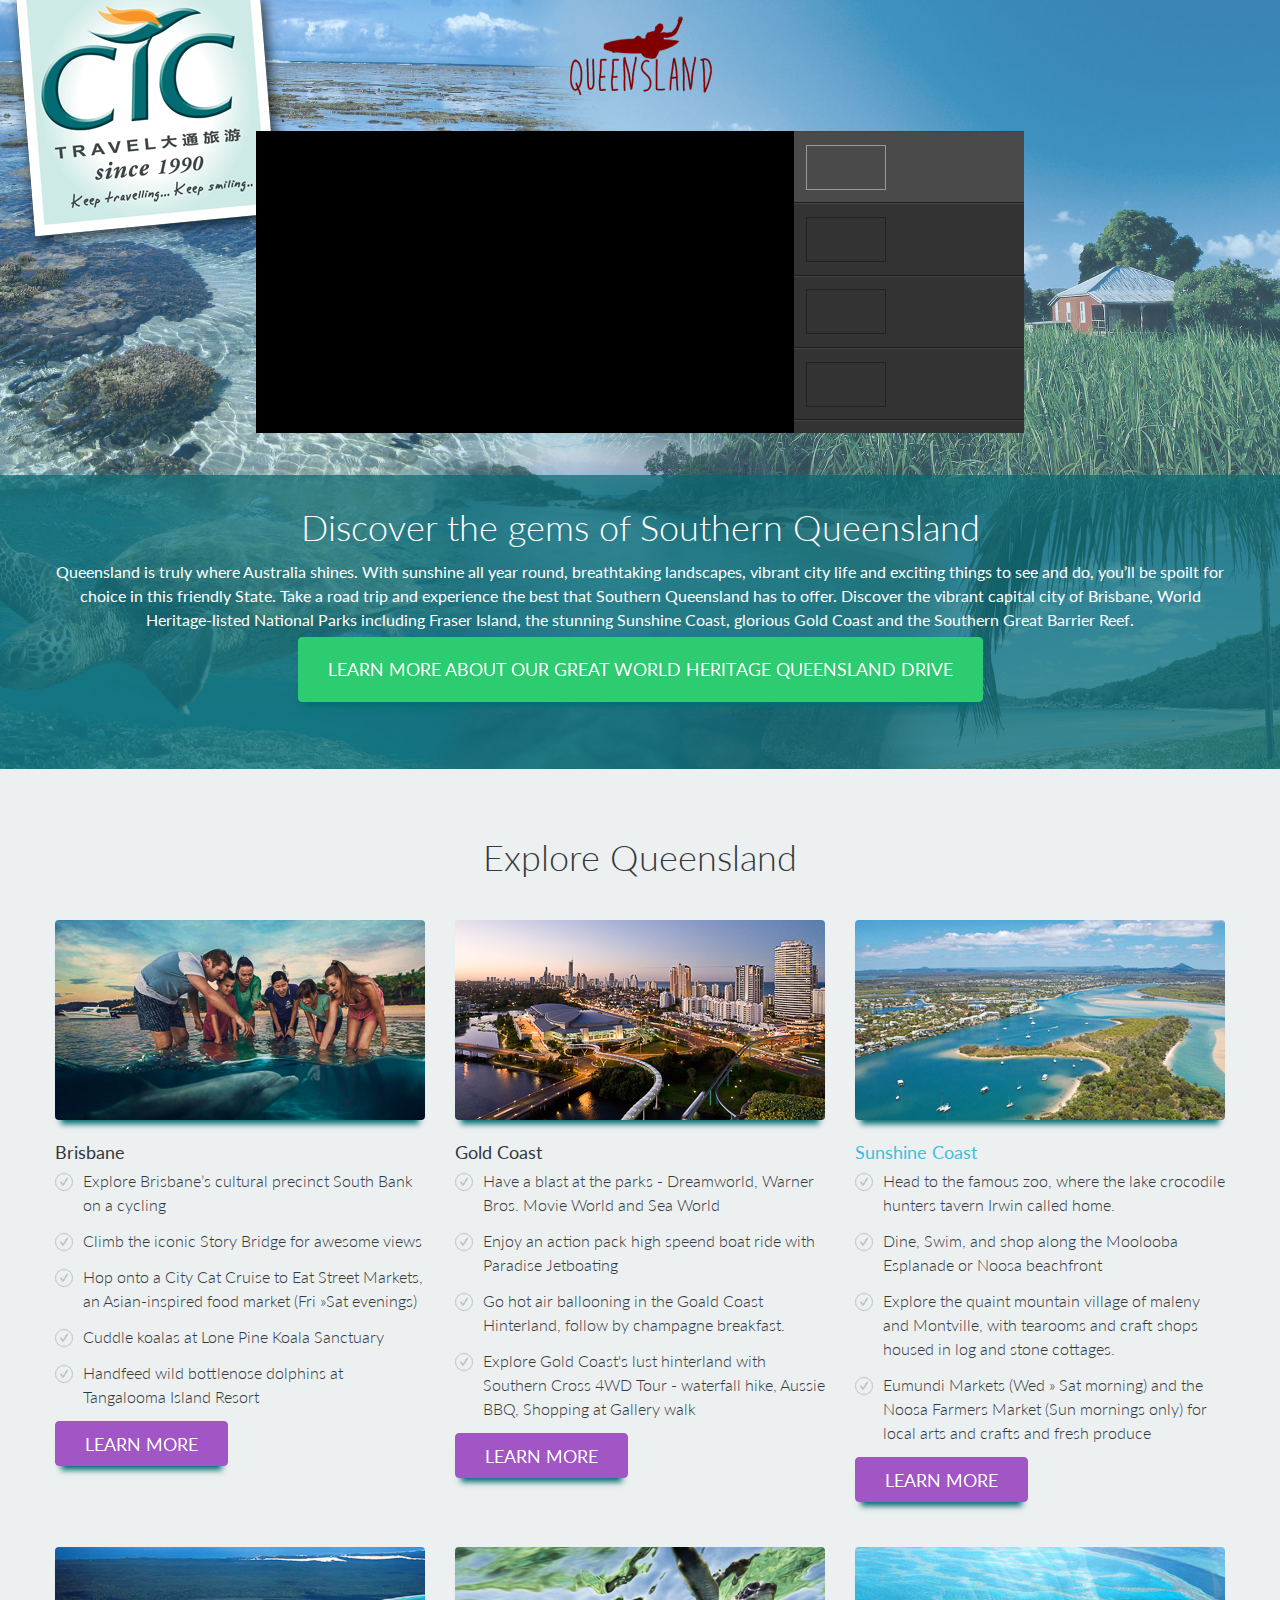
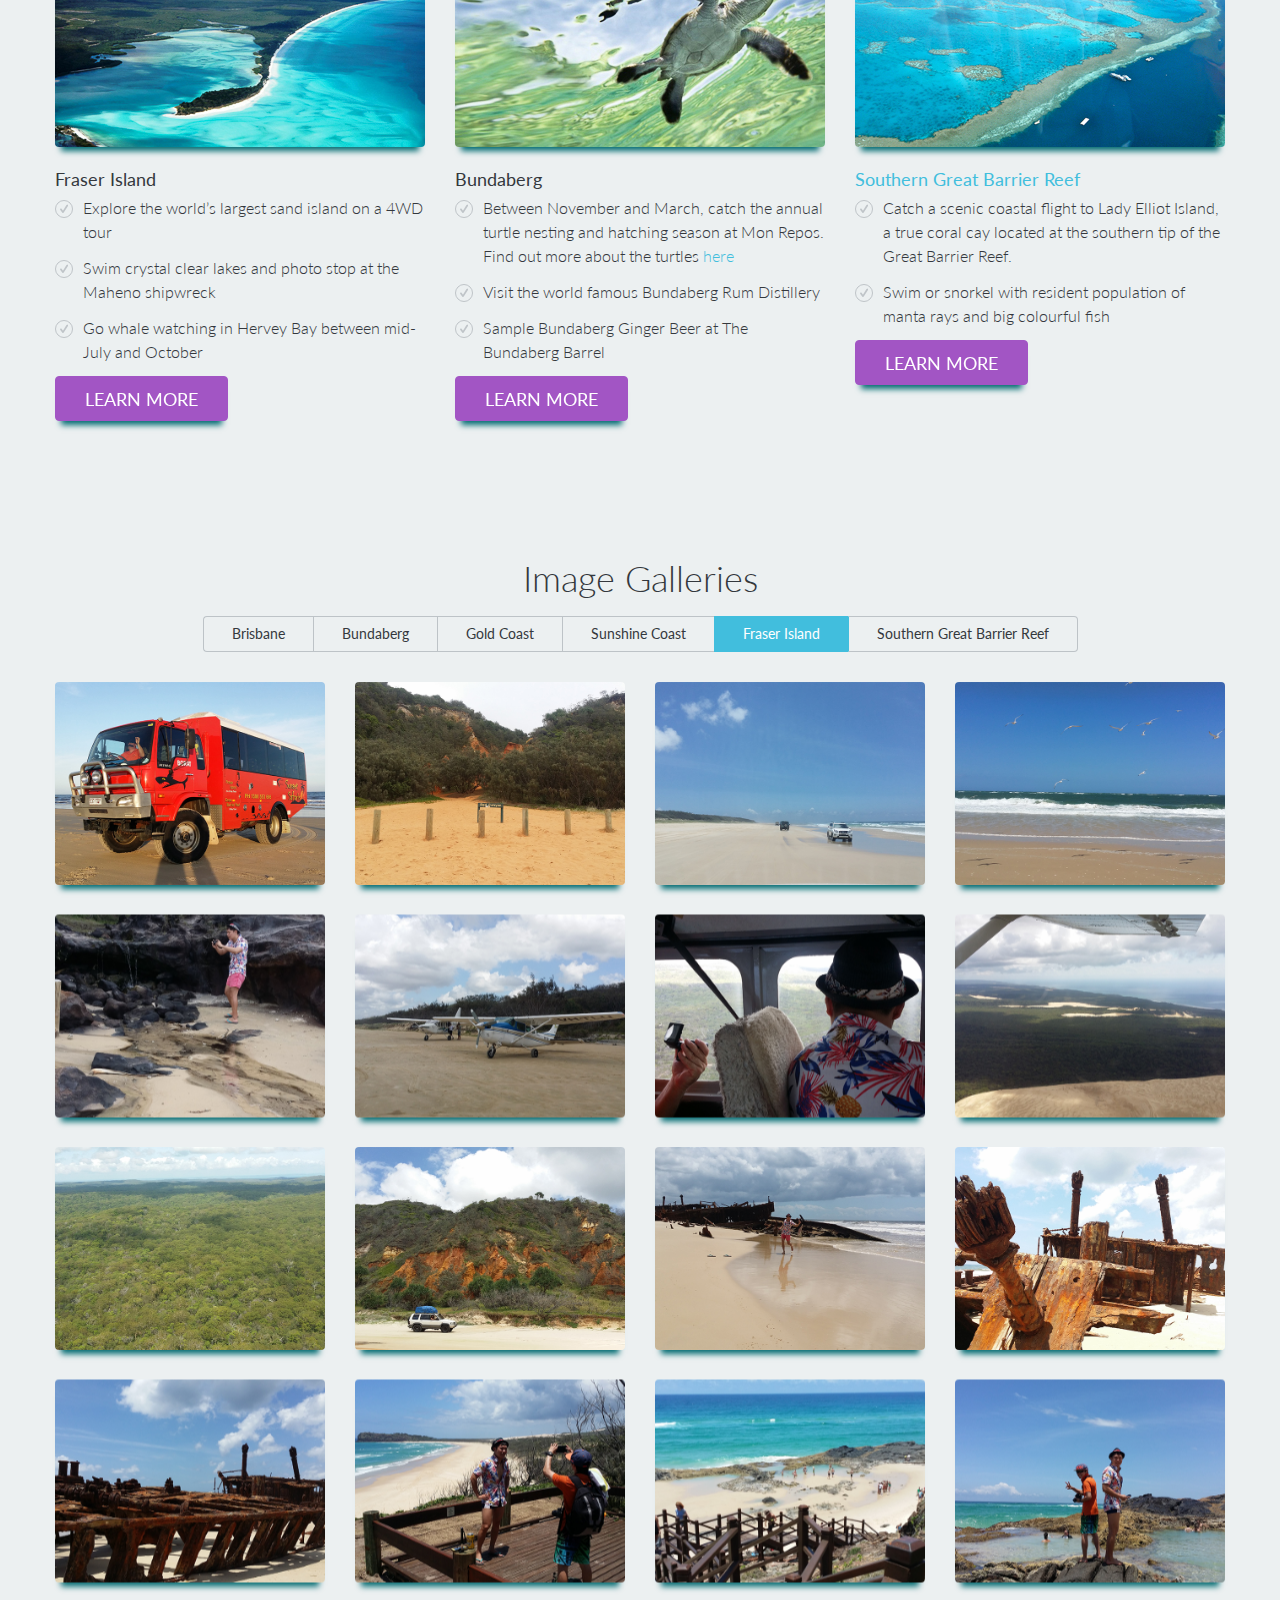
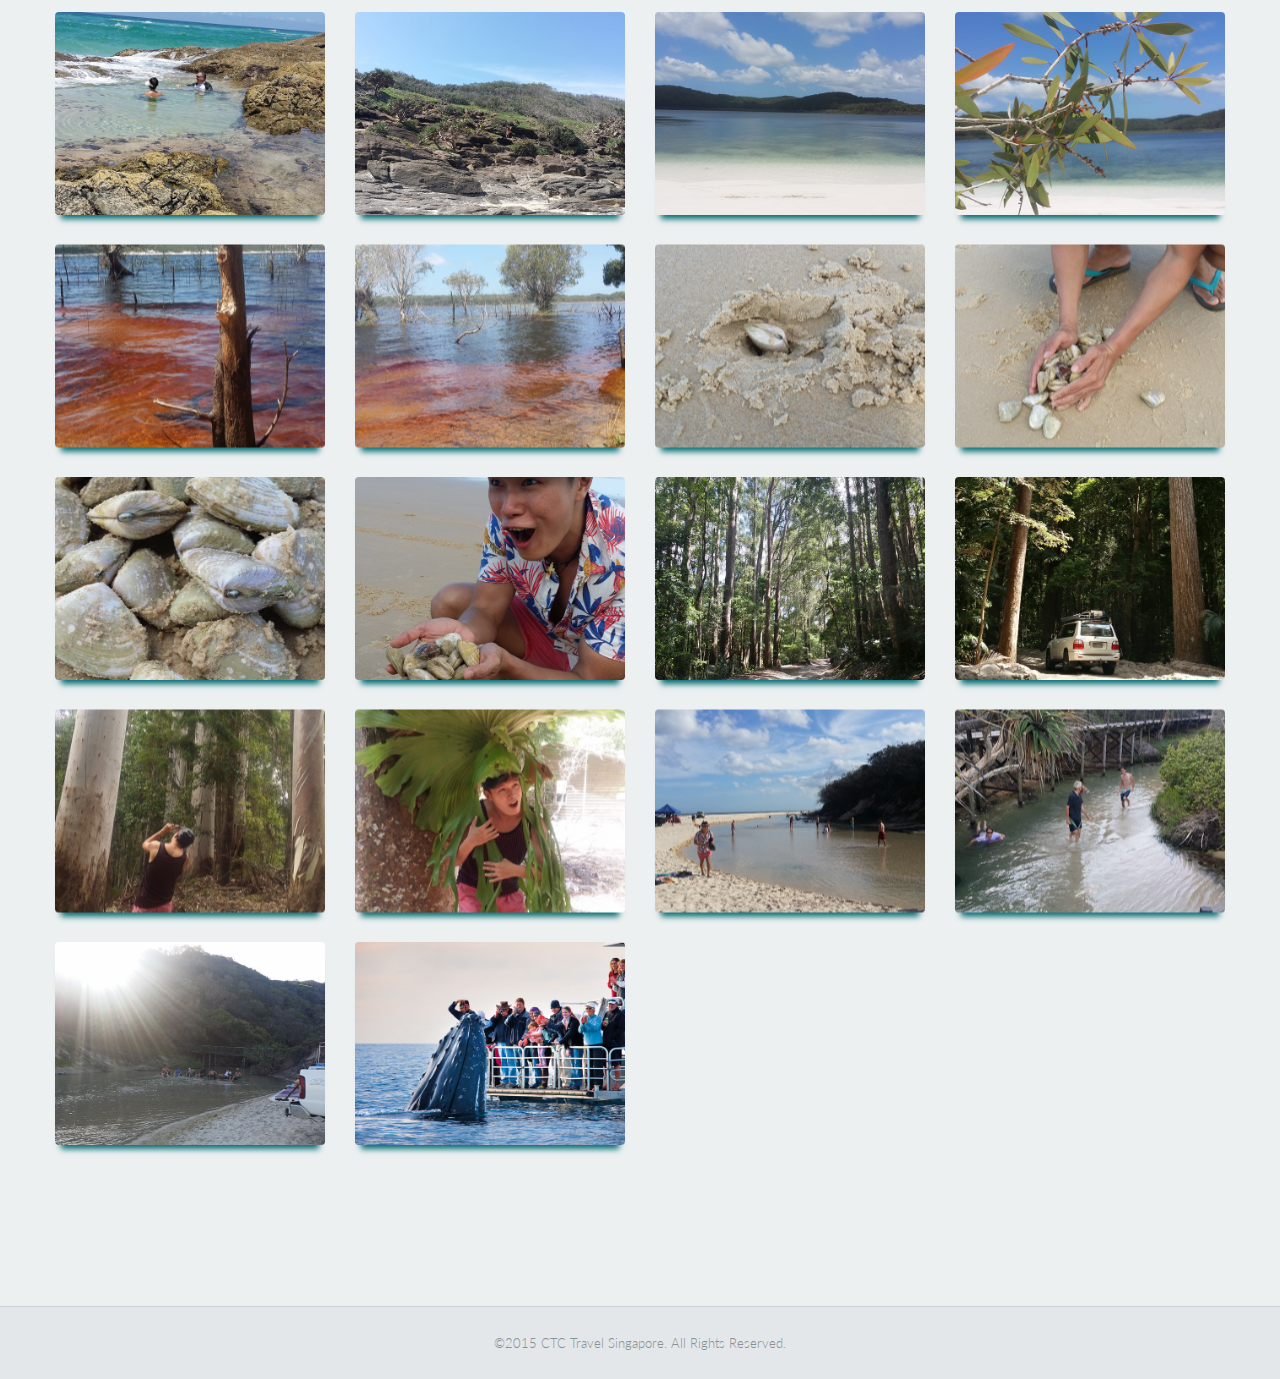
==== commit a7103cfe: "updated until southern great barrier reef section,isotope filter set to fraser island" ====
--- a/qld.html
+++ b/qld.html
@@ -108,7 +108,7 @@
                                 <!--brisbane -->
                                 <figure>
                                     <a href="blog_single_image_post.html" class="d_block wrapper r_corners m_bottom_23">
-                                        <img src="images/1449591_Brisbane.jpg" alt="Brisbane">
+                                        <img src="images/thumbs/brisbane-thumbs1.jpg" alt="Brisbane">
                                     </a>
                                     <figcaption>
                                         <h6 class="m_bottom_8"><a href="http://www.queensland.com/en-AU/Explore-Queensland/Brisbane" target="_blank" class="color_dark tr_all">Brisbane</a></h6>
@@ -161,7 +161,7 @@
                                 <!--Gold Coast-->
                                 <figure>
                                     <a href="blog_single_image_post.html" class="d_block wrapper r_corners m_bottom_23">
-                                        <img src="images/1449591_Brisbane.jpg" alt="Brisbane">
+                                        <img src="images/thumbs/goldcoast-thumb.jpg" alt="Brisbane">
                                     </a>
                                     <figcaption>
                                         <h6 class="m_bottom_8"><a href="http://www.queensland.com/en-AU/Explore-Queensland/Brisbane" target="_blank" class="color_dark tr_all">Gold Coast</a></h6>
@@ -209,7 +209,7 @@
                                 <!--Sunshine Coast-->
                                 <figure>
                                     <a href="http://www.queensland.com/en-AU/Explore-Queensland/Sunshine-Coast" target="_blank" class="d_block wrapper r_corners m_bottom_23">
-                                        <img src="images/1449591_Brisbane.jpg" alt="Brisbane">
+                                        <img src="images/thumbs/ctcqld_4.jpg" alt="Sunshine Coast">
                                     </a>
                                     <figcaption>
                                         <h6 class="m_bottom_8"><a href="http://www.queensland.com/en-AU/Explore-Queensland/Sunshine-Coast" target="_blank">Sunshine Coast</a></h6>
@@ -261,7 +261,7 @@
                                 <!--Fraser Island-->
                                 <figure>
                                     <a href="http://www.queensland.com/en-AU/Explore-Queensland/Fraser-Coast" class="d_block wrapper r_corners m_bottom_23">
-                                        <img src="images/1449591_Brisbane.jpg" alt="Brisbane">
+                                        <img src="images/thumbs/fra-thumbs.jpg" alt="Brisbane">
                                     </a>
                                     <figcaption>
                                         <h6 class="m_bottom_8"><a href="http://www.queensland.com/en-AU/Explore-Queensland/Fraser-Coast" target="_blank" class="color_dark tr_all">Fraser Island</a></h6>
@@ -302,7 +302,7 @@
                                 <!--Bundaberg content-->
                                 <figure>
                                     <a href="http://www.queensland.com/en-AU/Explore-Queensland/Bundaberg-North-Burnett" target="_new" class="d_block wrapper r_corners m_bottom_23">
-                                        <img src="images/1449591_Brisbane.jpg" alt="Brisbane">
+                                        <img src="images/thumbs/bun-thumb.jpg" alt="Brisbane">
                                     </a>
                                     <figcaption>
                                         <h6 class="m_bottom_8"><a href="http://www.queensland.com/en-AU/Explore-Queensland/Bundaberg-North-Burnett" target="_blank" class="color_dark tr_all">Bundaberg</a></h6>
@@ -344,7 +344,7 @@
                                 <!--Southern Great Barrier Reef-->
                                 <figure>
                                     <a href="http://www.queensland.com/attraction/southern-great-barrier-reef" target="_blank" class="d_block wrapper r_corners m_bottom_23">
-                                        <img src="images/1449591_Brisbane.jpg" alt="Brisbane">
+                                        <img src="images/thumbs/stgbr-thumbs.jpg" alt="Southern Great Barrier Reef">
                                     </a>
                                     <figcaption>
                                         <h6 class="m_bottom_8 color_dark"><a href="http://www.queensland.com/attraction/southern-great-barrier-reef" target="_blank">Southern Great Barrier Reef</a></h6>
@@ -381,7 +381,7 @@
                     </div>
             </div>
         </section>
-                <!-- new section start -->
+                <!-- new section end -->
            <div class="section_offset bg_light_3">
                 <div class="container clearfix">
                         <div class="container t_align_c">
@@ -394,136 +394,691 @@
                                         <li class="f_xs_none"><a href="#" data-filter=".bundaberg" class="color_dark d_block n_sc_hover">Bundaberg</a></li>
                                         <li class="f_xs_none"><a href="#" data-filter=".gold_coast" class="color_dark d_block n_sc_hover">Gold Coast</a></li>
                                         <li class="f_xs_none"><a href="#" data-filter=".sunshine_coast" class="color_dark d_block n_sc_hover">Sunshine Coast</a></li>
-                                         <li class="f_xs_none"><a href="#" data-filter=".fraser_island" class="color_dark d_block n_sc_hover">Fraser Island</a></li>
+                                         <li class="f_xs_none active"><a href="#" data-filter=".fraser_island" class="color_dark d_block n_sc_hover">Fraser Island</a></li>
                                           <li class="f_xs_none"><a href="#" data-filter=".sgbr" class="color_dark d_block n_sc_hover">Southern Great Barrier Reef</a></li>
                                     </ul>
                                 </section>
                         <!--image gallery markup-->
-                            <section class="portfolio_isotope_container four_columns without_text m_xs_bottom_15 m_bottom_35" data-isotope-options='{"itemSelector" : ".portfolio_item","layoutMode" : "fitRows","transitionDuration":"0.5s"}'>
+                            <section class="portfolio_isotope_container four_columns without_text m_xs_bottom_15 m_bottom_35" data-isotope-options='{"itemSelector" : ".portfolio_item", "filter" : ".fraser_island","layoutMode" : "fitRows","transitionDuration":"0.5s"}'>
+                              <!-- Fraser Island Image Category -->
+                                <!-- row 1 -->
+                                    <figure class="portfolio_item fraser_island">
+                                        <!--thumbnails-->
+                                        <div class="popup_wrap relative r_corners wrapper db_xs_centered">
+                                            <img src="images/thumbnails/sunset-safari-thumb.jpg" alt="Australian Sunset Safaris">
+                                            <div class="project_description type_2 vc_child t_align_c tr_all_long"><div class="d_inline_m">
+                                                <h4 class="lh_inherit m_xs_bottom_5 d_md_none d_xs_block"><a href="#" class="color_light tr_all not_hover">Australian Sunset Safaris </a></h4>
+                                                
+                                                <div class="d_inline_b clearfix">
+                                                    <a href="images/galleries/sunset-safaris.jpg" data-group="portfolio" data-title="Restaurant Australia" class="jackbox icon_wrap_size_3 color_light n_sc_hover d_block circle f_left m_right_10 f_sm_none d_sm_inline_b">
+                                                        <i class="icon-plus"></i>
+                                                    </a>
+                                                </div>
+                                            </div></div>
+                                        </div>
+                                    </figure>
+                                    <figure class="portfolio_item fraser_island">
+                                        <!--thumbnails-->
+                                        <div class="popup_wrap relative r_corners wrapper db_xs_centered">
+                                            <img src="images/thumbnails/red-canyon-thumb.jpg" alt="The Red Canyon">
+                                            <div class="project_description type_2 vc_child t_align_c tr_all_long"><div class="d_inline_m">
+                                                <h4 class="lh_inherit m_xs_bottom_5 d_md_none d_xs_block"><a href="#" class="color_light tr_all not_hover">The Red Canyon </a></h4>
+                                                
+                                                <div class="d_inline_b clearfix">
+                                                    <a href="images/galleries/TheRedCanyon-CooloolaNationalPark.jpg" data-group="portfolio" data-title="The Red Canyon" class="jackbox icon_wrap_size_3 color_light n_sc_hover d_block circle f_left m_right_10 f_sm_none d_sm_inline_b">
+                                                        <i class="icon-plus"></i>
+                                                    </a>
+                                                </div>
+                                            </div></div>
+                                        </div>
+                                    </figure>
+                                    <figure class="portfolio_item fraser_island">
+                                        <!--thumbnails-->
+                                        <div class="popup_wrap relative r_corners wrapper db_xs_centered">
+                                            <img src="images/thumbnails/75-milebeach-thumb.jpg" alt="Australian Sunset Safaris">
+                                            <div class="project_description type_2 vc_child t_align_c tr_all_long"><div class="d_inline_m">
+                                                <h4 class="lh_inherit m_xs_bottom_5 d_md_none d_xs_block"><a href="#" class="color_light tr_all not_hover">75 Mile Beach @ Fraser Island </a></h4>
+                                                
+                                                <div class="d_inline_b clearfix">
+                                                    <a href="images/galleries/75Milebeach.jpg" data-group="portfolio" data-title="75 Mile Beach @ Fraser Island" class="jackbox icon_wrap_size_3 color_light n_sc_hover d_block circle f_left m_right_10 f_sm_none d_sm_inline_b">
+                                                        <i class="icon-plus"></i>
+                                                    </a>
+                                                </div>
+                                            </div></div>
+                                        </div>
+                                    </figure>
+                                    <figure class="portfolio_item fraser_island">
+                                        <!--thumbnails-->
+                                        <div class="popup_wrap relative r_corners wrapper db_xs_centered">
+                                            <img src="images/thumbnails/beach-drive-thumb.jpg" alt="Australian Sunset Safaris">
+                                            <div class="project_description type_2 vc_child t_align_c tr_all_long"><div class="d_inline_m">
+                                                <h4 class="lh_inherit m_xs_bottom_5 d_md_none d_xs_block"><a href="#" class="color_light tr_all not_hover">Beach Drive @ Fraser Island</a></h4>
+                                                
+                                                <div class="d_inline_b clearfix">
+                                                    <a href="images/galleries/BeachDrive.jpg" data-group="portfolio" data-title="Beach Drive @ Frase Island" class="jackbox icon_wrap_size_3 color_light n_sc_hover d_block circle f_left m_right_10 f_sm_none d_sm_inline_b">
+                                                        <i class="icon-plus"></i>
+                                                    </a>
+                                                </div>
+                                            </div></div>
+                                        </div>
+                                    </figure>
+                                <!-- row 2 -->
+                                    <figure class="portfolio_item fraser_island">
+                                        <!--thumbnails-->
+                                        <div class="popup_wrap relative r_corners wrapper db_xs_centered">
+                                            <img src="images/thumbnails/yidney-thumb.jpg" alt="Yidney Dripping Rocks@ Fraser Island">
+                                            <div class="project_description type_2 vc_child t_align_c tr_all_long"><div class="d_inline_m">
+                                                <h4 class="lh_inherit m_xs_bottom_5 d_md_none d_xs_block"><a href="#" class="color_light tr_all not_hover">Yidney Dripping Rocks@ Fraser Island</a></h4>
+                                                
+                                                <div class="d_inline_b clearfix">
+                                                    <a href="images/galleries/yidney-dipping.jpg" data-group="portfolio" data-title="Yidney Dripping Rocks@ Fraser Island" class="jackbox icon_wrap_size_3 color_light n_sc_hover d_block circle f_left m_right_10 f_sm_none d_sm_inline_b">
+                                                        <i class="icon-plus"></i>
+                                                    </a>
+                                                </div>
+                                            </div></div>
+                                        </div>
+                                    </figure>
+                                    <figure class="portfolio_item fraser_island">
+                                        <!--thumbnails-->
+                                        <div class="popup_wrap relative r_corners wrapper db_xs_centered">
+                                            <img src="images/thumbnails/scenic-flight1-thumb.jpg" alt="Scenic Flight @ Fraser Island-1">
+                                            <div class="project_description type_2 vc_child t_align_c tr_all_long"><div class="d_inline_m">
+                                                <h4 class="lh_inherit m_xs_bottom_5 d_md_none d_xs_block"><a href="#" class="color_light tr_all not_hover">Scenic Flight @ Fraser Island</a></h4>
+                                                
+                                                <div class="d_inline_b clearfix">
+                                                    <a href="images/galleries/scenic-flight-a.jpg" data-group="portfolio" data-title="Scenic Flight @ Fraser Island1" class="jackbox icon_wrap_size_3 color_light n_sc_hover d_block circle f_left m_right_10 f_sm_none d_sm_inline_b">
+                                                        <i class="icon-plus"></i>
+                                                    </a>
+                                                </div>
+                                            </div></div>
+                                        </div>
+                                    </figure>
+                                    <figure class="portfolio_item fraser_island">
+                                        <!--thumbnails-->
+                                        <div class="popup_wrap relative r_corners wrapper db_xs_centered">
+                                            <img src="images/thumbnails/scenic-flight2-thumb.jpg" alt="Scenic Flight @ Fraser Island-1">
+                                            <div class="project_description type_2 vc_child t_align_c tr_all_long"><div class="d_inline_m">
+                                                <h4 class="lh_inherit m_xs_bottom_5 d_md_none d_xs_block"><a href="#" class="color_light tr_all not_hover">Scenic Flight @ Fraser Island 2</a></h4>
+                                                
+                                                <div class="d_inline_b clearfix">
+                                                    <a href="images/galleries/scenic-flight2.jpg" data-group="portfolio" data-title="Scenic Flight @ Fraser Island 2" class="jackbox icon_wrap_size_3 color_light n_sc_hover d_block circle f_left m_right_10 f_sm_none d_sm_inline_b">
+                                                        <i class="icon-plus"></i>
+                                                    </a>
+                                                </div>
+                                            </div></div>
+                                        </div>
+                                    </figure>
+                                    <figure class="portfolio_item fraser_island">
+                                        <!--thumbnails-->
+                                        <div class="popup_wrap relative r_corners wrapper db_xs_centered">
+                                            <img src="images/thumbnails/scenic-flight3-thumb.jpg" alt="Scenic Flight @ Fraser Island-3">
+                                            <div class="project_description type_2 vc_child t_align_c tr_all_long"><div class="d_inline_m">
+                                                <h4 class="lh_inherit m_xs_bottom_5 d_md_none d_xs_block"><a href="#" class="color_light tr_all not_hover">Scenic Flight @ Fraser Island-3</a></h4>
+                                                
+                                                <div class="d_inline_b clearfix">
+                                                    <a href="images/galleries/scenic-flight3.jpg" data-group="portfolio" data-title="Scenic Flight @ Fraser Island-3" class="jackbox icon_wrap_size_3 color_light n_sc_hover d_block circle f_left m_right_10 f_sm_none d_sm_inline_b">
+                                                        <i class="icon-plus"></i>
+                                                    </a>
+                                                </div>
+                                            </div></div>
+                                        </div>
+                                    </figure>
+                                <!-- row 3 -->
+                                    <figure class="portfolio_item fraser_island">
+                                        <!--thumbnails-->
+                                        <div class="popup_wrap relative r_corners wrapper db_xs_centered">
+                                            <img src="images/thumbnails/scenic-flight5-thumb.jpg" alt="Scenic Flight @ Fraser Island-3">
+                                            <div class="project_description type_2 vc_child t_align_c tr_all_long"><div class="d_inline_m">
+                                                <h4 class="lh_inherit m_xs_bottom_5 d_md_none d_xs_block"><a href="#" class="color_light tr_all not_hover">Scenic Flight @ Fraser Island-4</a></h4>
+                                                
+                                                <div class="d_inline_b clearfix">
+                                                    <a href="images/galleries/scenic-flight4.jpg" data-group="portfolio" data-title="Scenic Flight @ Fraser Island-4" class="jackbox icon_wrap_size_3 color_light n_sc_hover d_block circle f_left m_right_10 f_sm_none d_sm_inline_b">
+                                                        <i class="icon-plus"></i>
+                                                    </a>
+                                                </div>
+                                            </div></div>
+                                        </div>
+                                    </figure>
+                                    <figure class="portfolio_item fraser_island">
+                                        <!--thumbnails-->
+                                        <div class="popup_wrap relative r_corners wrapper db_xs_centered">
+                                            <img src="images/thumbnails/scenic-flight4-thumb.jpg" alt="Scenic Flight @ Fraser Island-3">
+                                            <div class="project_description type_2 vc_child t_align_c tr_all_long"><div class="d_inline_m">
+                                                <h4 class="lh_inherit m_xs_bottom_5 d_md_none d_xs_block"><a href="#" class="color_light tr_all not_hover">The Pinnacles @ Fraser Island</a></h4>
+                                                
+                                                <div class="d_inline_b clearfix">
+                                                    <a href="mages/galleries/pinnacles.jpg" data-group="portfolio" data-title="The Pinnacles @ Fraser Island" class="jackbox icon_wrap_size_3 color_light n_sc_hover d_block circle f_left m_right_10 f_sm_none d_sm_inline_b">
+                                                        <i class="icon-plus"></i>
+                                                    </a>
+                                                </div>
+                                            </div></div>
+                                        </div>
+                                    </figure>
+                                    <figure class="portfolio_item fraser_island">
+                                        <!--thumbnails-->
+                                        <div class="popup_wrap relative r_corners wrapper db_xs_centered">
+                                            <img src="images/thumbnails/maheno-shipwreck-thumb1.jpg" alt="Maheno Shipwreck @ Fraser island">
+                                            <div class="project_description type_2 vc_child t_align_c tr_all_long"><div class="d_inline_m">
+                                                <h4 class="lh_inherit m_xs_bottom_5 d_md_none d_xs_block"><a href="#" class="color_light tr_all not_hover">Maheno Shipwreck @ Fraser island</a></h4>
+                                                
+                                                <div class="d_inline_b clearfix">
+                                                    <a href="images/galleries/maheno1.jpg" data-group="portfolio" data-title="Maheno Shipwreck @ Fraser island 1" class="jackbox icon_wrap_size_3 color_light n_sc_hover d_block circle f_left m_right_10 f_sm_none d_sm_inline_b">
+                                                        <i class="icon-plus"></i>
+                                                    </a>
+                                                </div>
+                                            </div></div>
+                                        </div>
+                                    </figure>
+                                    <figure class="portfolio_item fraser_island">
+                                        <!--thumbnails-->
+                                        <div class="popup_wrap relative r_corners wrapper db_xs_centered">
+                                            <img src="images/thumbnails/maheno-shipwreck-thumb2.jpg" alt="Maheno Shipwreck @ Fraser island 2">
+                                            <div class="project_description type_2 vc_child t_align_c tr_all_long"><div class="d_inline_m">
+                                                <h4 class="lh_inherit m_xs_bottom_5 d_md_none d_xs_block"><a href="#" class="color_light tr_all not_hover">Maheno Shipwreck @ Fraser island 2</a></h4>
+                                                
+                                                <div class="d_inline_b clearfix">
+                                                    <a href="images/galleries/maheno2.jpg" data-group="portfolio" data-title="aheno Shipwreck @ Fraser island 2" class="jackbox icon_wrap_size_3 color_light n_sc_hover d_block circle f_left m_right_10 f_sm_none d_sm_inline_b">
+                                                        <i class="icon-plus"></i>
+                                                    </a>
+                                                </div>
+                                            </div></div>
+                                        </div>
+                                    </figure>                                   
+                                  <!-- row 4 -->
+                                    <figure class="portfolio_item fraser_island">
+                                        <!--thumbnails-->
+                                        <div class="popup_wrap relative r_corners wrapper db_xs_centered">
+                                            <img src="images/thumbnails/maheno-shipwreck-thumb3.jpg" alt="Maheno Shipwreck @ Fraser island 3">
+                                            <div class="project_description type_2 vc_child t_align_c tr_all_long"><div class="d_inline_m">
+                                                <h4 class="lh_inherit m_xs_bottom_5 d_md_none d_xs_block"><a href="#" class="color_light tr_all not_hover">Maheno Shipwreck @ Fraser island 3 </a></h4>
+                                                
+                                                <div class="d_inline_b clearfix">
+                                                    <a href="images/galleries/maheno3.jpg" data-group="portfolio" data-title="Maheno Shipwreck @ Fraser island 3" class="jackbox icon_wrap_size_3 color_light n_sc_hover d_block circle f_left m_right_10 f_sm_none d_sm_inline_b">
+                                                        <i class="icon-plus"></i>
+                                                    </a>
+                                                </div>
+                                            </div></div>
+                                        </div>
+                                    </figure>
+                                    <figure class="portfolio_item fraser_island">
+                                        <!--thumbnails-->
+                                        <div class="popup_wrap relative r_corners wrapper db_xs_centered">
+                                            <img src="images/thumbnails/champagne-pools-thumb1.jpg" alt="Getting to Champagne Pools @ Fraser Island">
+                                            <div class="project_description type_2 vc_child t_align_c tr_all_long"><div class="d_inline_m">
+                                                <h4 class="lh_inherit m_xs_bottom_5 d_md_none d_xs_block"><a href="#" class="color_light tr_all not_hover">Getting to Champagne Pools @ Fraser Island</a></h4>
+                                                
+                                                <div class="d_inline_b clearfix">
+                                                    <a href="images/galleries/champ-pools-1.jpg" data-group="portfolio" data-title="Getting to Champagne Pools @ Fraser Island" class="jackbox icon_wrap_size_3 color_light n_sc_hover d_block circle f_left m_right_10 f_sm_none d_sm_inline_b">
+                                                        <i class="icon-plus"></i>
+                                                    </a>
+                                                </div>
+                                            </div></div>
+                                        </div>
+                                    </figure>
+                                    <figure class="portfolio_item fraser_island">
+                                        <!--thumbnails-->
+                                        <div class="popup_wrap relative r_corners wrapper db_xs_centered">
+                                            <img src="images/thumbnails/champagne-pools-thumb3.jpg" alt="Getting to Champagne Pools @ Fraser Island 3">
+                                            <div class="project_description type_2 vc_child t_align_c tr_all_long"><div class="d_inline_m">
+                                                <h4 class="lh_inherit m_xs_bottom_5 d_md_none d_xs_block"><a href="#" class="color_light tr_all not_hover">Getting to Champagne Pools @ Fraser Island </a></h4>
+                                                
+                                                <div class="d_inline_b clearfix">
+                                                    <a href="images/galleries/champ-pools-3.jpg" data-group="portfolio" data-title="Getting to Champagne Pools @ Fraser Island " class="jackbox icon_wrap_size_3 color_light n_sc_hover d_block circle f_left m_right_10 f_sm_none d_sm_inline_b">
+                                                        <i class="icon-plus"></i>
+                                                    </a>
+                                                </div>
+                                            </div></div>
+                                        </div>
+                                    </figure>
+                                    <figure class="portfolio_item fraser_island">
+                                        <!--thumbnails-->
+                                        <div class="popup_wrap relative r_corners wrapper db_xs_centered">
+                                            <img src="images/thumbnails/champagne-pools-thumb4.jpg" alt="Maheno Shipwreck @ Fraser island 2">
+                                            <div class="project_description type_2 vc_child t_align_c tr_all_long"><div class="d_inline_m">
+                                                <h4 class="lh_inherit m_xs_bottom_5 d_md_none d_xs_block"><a href="#" class="color_light tr_all not_hover">Getting to Champagne Pools @ Fraser Island </a></h4>
+                                                
+                                                <div class="d_inline_b clearfix">
+                                                    <a href="images/galleries/champ-pools-4.jpg" data-group="portfolio" data-title="Getting to Champagne Pools @ Fraser Island 4" class="jackbox icon_wrap_size_3 color_light n_sc_hover d_block circle f_left m_right_10 f_sm_none d_sm_inline_b">
+                                                        <i class="icon-plus"></i>
+                                                    </a>
+                                                </div>
+                                            </div></div>
+                                        </div>
+                                    </figure>
                                 
-                                <!-- row 1 -->
-                                    <figure class="portfolio_item fraser_island">
-                                        <!--thumbnails-->
-                                        <div class="popup_wrap relative r_corners wrapper db_xs_centered">
-                                            <img src="images/thumbnails/sunset-safari-thumb.jpg" alt="Australian Sunset Safaris">
-                                            <div class="project_description type_2 vc_child t_align_c tr_all_long"><div class="d_inline_m">
-                                                <h4 class="lh_inherit m_xs_bottom_5 d_md_none d_xs_block"><a href="#" class="color_light tr_all not_hover">Australian Sunset Safaris </a></h4>
-                                                
-                                                <div class="d_inline_b clearfix">
-                                                    <a href="images/galleries/sunset-safaris.jpg" data-group="portfolio" data-title="Restaurant Australia" class="jackbox icon_wrap_size_3 color_light n_sc_hover d_block circle f_left m_right_10 f_sm_none d_sm_inline_b">
-                                                        <i class="icon-plus"></i>
-                                                    </a>
-                                                </div>
-                                            </div></div>
-                                        </div>
-                                    </figure>
-                                    <figure class="portfolio_item fraser_island">
-                                        <!--thumbnails-->
-                                        <div class="popup_wrap relative r_corners wrapper db_xs_centered">
-                                            <img src="images/thumbnails/red-canyon-thumb.jpg" alt="The Red Canyon">
-                                            <div class="project_description type_2 vc_child t_align_c tr_all_long"><div class="d_inline_m">
-                                                <h4 class="lh_inherit m_xs_bottom_5 d_md_none d_xs_block"><a href="#" class="color_light tr_all not_hover">The Red Canyon </a></h4>
-                                                
-                                                <div class="d_inline_b clearfix">
-                                                    <a href="images/galleries/TheRedCanyon-CooloolaNationalPark.jpg" data-group="portfolio" data-title="The Red Canyon" class="jackbox icon_wrap_size_3 color_light n_sc_hover d_block circle f_left m_right_10 f_sm_none d_sm_inline_b">
-                                                        <i class="icon-plus"></i>
-                                                    </a>
-                                                </div>
-                                            </div></div>
-                                        </div>
-                                    </figure>
-                                    <figure class="portfolio_item fraser_island">
-                                        <!--thumbnails-->
-                                        <div class="popup_wrap relative r_corners wrapper db_xs_centered">
-                                            <img src="images/thumbnails/75-milebeach-thumb.jpg" alt="Australian Sunset Safaris">
-                                            <div class="project_description type_2 vc_child t_align_c tr_all_long"><div class="d_inline_m">
-                                                <h4 class="lh_inherit m_xs_bottom_5 d_md_none d_xs_block"><a href="#" class="color_light tr_all not_hover">75 Mile Beach @ Fraser Island </a></h4>
-                                                
-                                                <div class="d_inline_b clearfix">
-                                                    <a href="images/galleries/75Milebeach.jpg" data-group="portfolio" data-title="75 Mile Beach @ Fraser Island" class="jackbox icon_wrap_size_3 color_light n_sc_hover d_block circle f_left m_right_10 f_sm_none d_sm_inline_b">
-                                                        <i class="icon-plus"></i>
-                                                    </a>
-                                                </div>
-                                            </div></div>
-                                        </div>
-                                    </figure>
-                                    <figure class="portfolio_item fraser_island">
-                                        <!--thumbnails-->
-                                        <div class="popup_wrap relative r_corners wrapper db_xs_centered">
-                                            <img src="images/thumbnails/beach-drive-thumb.jpg" alt="Australian Sunset Safaris">
-                                            <div class="project_description type_2 vc_child t_align_c tr_all_long"><div class="d_inline_m">
-                                                <h4 class="lh_inherit m_xs_bottom_5 d_md_none d_xs_block"><a href="#" class="color_light tr_all not_hover">Beach Drive @ Fraser Island</a></h4>
-                                                
-                                                <div class="d_inline_b clearfix">
-                                                    <a href="images/galleries/BeachDrive.jpg" data-group="portfolio" data-title="Beach Drive @ Frase Island" class="jackbox icon_wrap_size_3 color_light n_sc_hover d_block circle f_left m_right_10 f_sm_none d_sm_inline_b">
-                                                        <i class="icon-plus"></i>
-                                                    </a>
-                                                </div>
-                                            </div></div>
-                                        </div>
-                                    </figure>
-                                <!-- row 2 -->
-                                    <figure class="portfolio_item fraser_island">
-                                        <!--thumbnails-->
-                                        <div class="popup_wrap relative r_corners wrapper db_xs_centered">
-                                            <img src="images/thumbnails/yidney-thumb.jpg" alt="Yidney Dripping Rocks@ Fraser Island">
-                                            <div class="project_description type_2 vc_child t_align_c tr_all_long"><div class="d_inline_m">
-                                                <h4 class="lh_inherit m_xs_bottom_5 d_md_none d_xs_block"><a href="#" class="color_light tr_all not_hover">Yidney Dripping Rocks@ Fraser Island</a></h4>
-                                                
-                                                <div class="d_inline_b clearfix">
-                                                    <a href="images/galleries/yidney-dipping.jpg" data-group="portfolio" data-title="Yidney Dripping Rocks@ Fraser Island" class="jackbox icon_wrap_size_3 color_light n_sc_hover d_block circle f_left m_right_10 f_sm_none d_sm_inline_b">
-                                                        <i class="icon-plus"></i>
-                                                    </a>
-                                                </div>
-                                            </div></div>
-                                        </div>
-                                    </figure>
-                                    <figure class="portfolio_item fraser_island">
-                                        <!--thumbnails-->
-                                        <div class="popup_wrap relative r_corners wrapper db_xs_centered">
-                                            <img src="images/thumbnails/scenic-flight1-thumb.jpg" alt="Scenic Flight @ Fraser Island-1">
-                                            <div class="project_description type_2 vc_child t_align_c tr_all_long"><div class="d_inline_m">
-                                                <h4 class="lh_inherit m_xs_bottom_5 d_md_none d_xs_block"><a href="#" class="color_light tr_all not_hover">Scenic Flight @ Fraser Island</a></h4>
-                                                
-                                                <div class="d_inline_b clearfix">
-                                                    <a href="images/galleries/scenic-flight-a.jpg" data-group="portfolio" data-title="Scenic Flight @ Fraser Island1" class="jackbox icon_wrap_size_3 color_light n_sc_hover d_block circle f_left m_right_10 f_sm_none d_sm_inline_b">
-                                                        <i class="icon-plus"></i>
-                                                    </a>
-                                                </div>
-                                            </div></div>
-                                        </div>
-                                    </figure>
-                                    <figure class="portfolio_item fraser_island">
-                                        <!--thumbnails-->
-                                        <div class="popup_wrap relative r_corners wrapper db_xs_centered">
-                                            <img src="images/thumbnails/75-milebeach-thumb.jpg" alt="Australian Sunset Safaris">
-                                            <div class="project_description type_2 vc_child t_align_c tr_all_long"><div class="d_inline_m">
-                                                <h4 class="lh_inherit m_xs_bottom_5 d_md_none d_xs_block"><a href="#" class="color_light tr_all not_hover">75 Mile Beach @ Fraser Island </a></h4>
-                                                
-                                                <div class="d_inline_b clearfix">
-                                                    <a href="images/galleries/75Milebeach.jpg" data-group="portfolio" data-title="75 Mile Beach @ Fraser Island" class="jackbox icon_wrap_size_3 color_light n_sc_hover d_block circle f_left m_right_10 f_sm_none d_sm_inline_b">
-                                                        <i class="icon-plus"></i>
-                                                    </a>
-                                                </div>
-                                            </div></div>
-                                        </div>
-                                    </figure>
-                                    <figure class="portfolio_item fraser_island">
-                                        <!--thumbnails-->
-                                        <div class="popup_wrap relative r_corners wrapper db_xs_centered">
-                                            <img src="images/thumbnails/beach-drive-thumb.jpg" alt="Australian Sunset Safaris">
-                                            <div class="project_description type_2 vc_child t_align_c tr_all_long"><div class="d_inline_m">
-                                                <h4 class="lh_inherit m_xs_bottom_5 d_md_none d_xs_block"><a href="#" class="color_light tr_all not_hover">Beach Drive @ Fraser Island</a></h4>
-                                                
-                                                <div class="d_inline_b clearfix">
-                                                    <a href="images/galleries/BeachDrive.jpg" data-group="portfolio" data-title="Beach Drive @ Frase Island" class="jackbox icon_wrap_size_3 color_light n_sc_hover d_block circle f_left m_right_10 f_sm_none d_sm_inline_b">
-                                                        <i class="icon-plus"></i>
-                                                    </a>
-                                                </div>
-                                            </div></div>
-                                        </div>
-                                    </figure>
-                                    
+                                  <!-- row 5 -->
+                                    <figure class="portfolio_item fraser_island">
+                                        <!--thumbnails-->
+                                        <div class="popup_wrap relative r_corners wrapper db_xs_centered">
+                                            <img src="images/thumbnails/champagne-pools-thumb5.jpg" alt="Maheno Shipwreck @ Fraser island 3">
+                                            <div class="project_description type_2 vc_child t_align_c tr_all_long"><div class="d_inline_m">
+                                                <h4 class="lh_inherit m_xs_bottom_5 d_md_none d_xs_block"><a href="#" class="color_light tr_all not_hover">Champagne Pools @ Fraser Island </a></h4>
+                                                
+                                                <div class="d_inline_b clearfix">
+                                                    <a href="images/galleries/champ-pools-5.jpg" data-group="portfolio" data-title="Champagne Pools @ Fraser Island 3" class="jackbox icon_wrap_size_3 color_light n_sc_hover d_block circle f_left m_right_10 f_sm_none d_sm_inline_b">
+                                                        <i class="icon-plus"></i>
+                                                    </a>
+                                                </div>
+                                            </div></div>
+                                        </div>
+                                    </figure>
+                                    <figure class="portfolio_item fraser_island">
+                                        <!--thumbnails-->
+                                        <div class="popup_wrap relative r_corners wrapper db_xs_centered">
+                                            <img src="images/thumbnails/indianhead-thumb.jpg" alt="Getting to Champagne Pools @ Fraser Island">
+                                            <div class="project_description type_2 vc_child t_align_c tr_all_long"><div class="d_inline_m">
+                                                <h4 class="lh_inherit m_xs_bottom_5 d_md_none d_xs_block"><a href="#" class="color_light tr_all not_hover">Indian Heads @ Fraser Island</a></h4>
+                                                
+                                                <div class="d_inline_b clearfix">
+                                                    <a href="images/galleries/indian-heads.jpg" data-group="portfolio" data-title="Indian Heads @ Fraser Island" class="jackbox icon_wrap_size_3 color_light n_sc_hover d_block circle f_left m_right_10 f_sm_none d_sm_inline_b">
+                                                        <i class="icon-plus"></i>
+                                                    </a>
+                                                </div>
+                                            </div></div>
+                                        </div>
+                                    </figure>
+                                    <figure class="portfolio_item fraser_island">
+                                        <!--thumbnails-->
+                                        <div class="popup_wrap relative r_corners wrapper db_xs_centered">
+                                            <img src="images/thumbnails/lakebirrabeen-thumb1.jpg" alt="Lake Birrabeen @ Fraser Island">
+                                            <div class="project_description type_2 vc_child t_align_c tr_all_long"><div class="d_inline_m">
+                                                <h4 class="lh_inherit m_xs_bottom_5 d_md_none d_xs_block"><a href="#" class="color_light tr_all not_hover">Lake Birrabeen @ Fraser Island</a></h4>
+                                                
+                                                <div class="d_inline_b clearfix">
+                                                    <a href="images/galleries/birrabeen-1.jpg" data-group="portfolio" data-title="Lake Birrabeen @ Fraser Island" class="jackbox icon_wrap_size_3 color_light n_sc_hover d_block circle f_left m_right_10 f_sm_none d_sm_inline_b">
+                                                        <i class="icon-plus"></i>
+                                                    </a>
+                                                </div>
+                                            </div></div>
+                                        </div>
+                                    </figure>
+                                    <figure class="portfolio_item fraser_island">
+                                        <!--thumbnails-->
+                                        <div class="popup_wrap relative r_corners wrapper db_xs_centered">
+                                            <img src="images/thumbnails/lakebirrabeen-thumb2.jpg" alt="Lake Birrabeen @ Fraser Island">
+                                            <div class="project_description type_2 vc_child t_align_c tr_all_long"><div class="d_inline_m">
+                                                <h4 class="lh_inherit m_xs_bottom_5 d_md_none d_xs_block"><a href="#" class="color_light tr_all not_hover">Lake Birrabeen @ Fraser Island 2</a></h4>
+                                                
+                                                <div class="d_inline_b clearfix">
+                                                    <a href="images/galleries/birrabeen2.jpg" data-group="portfolio" data-title="Lake Birrabeen @ Fraser Island 2" class="jackbox icon_wrap_size_3 color_light n_sc_hover d_block circle f_left m_right_10 f_sm_none d_sm_inline_b">
+                                                        <i class="icon-plus"></i>
+                                                    </a>
+                                                </div>
+                                            </div></div>
+                                        </div>
+                                    </figure>
+                                  <!-- row 6 -->
+                                    <figure class="portfolio_item fraser_island">
+                                        <!--thumbnails-->
+                                        <div class="popup_wrap relative r_corners wrapper db_xs_centered">
+                                            <img src="images/thumbnails/boomanjin-thumb1.jpg" alt="Lake Boomanjin @ Fraser Island">
+                                            <div class="project_description type_2 vc_child t_align_c tr_all_long"><div class="d_inline_m">
+                                                <h4 class="lh_inherit m_xs_bottom_5 d_md_none d_xs_block"><a href="#" class="color_light tr_all not_hover">Lake Boomanjin @ Fraser Island</a></h4>
+                                                
+                                                <div class="d_inline_b clearfix">
+                                                    <a href="images/galleries/boomanjin-1.jpg" data-group="portfolio" data-title="Lake Boomanjin @ Fraser Island" class="jackbox icon_wrap_size_3 color_light n_sc_hover d_block circle f_left m_right_10 f_sm_none d_sm_inline_b">
+                                                        <i class="icon-plus"></i>
+                                                    </a>
+                                                </div>
+                                            </div></div>
+                                        </div>
+                                    </figure>
+                                    <figure class="portfolio_item fraser_island">
+                                        <!--thumbnails-->
+                                        <div class="popup_wrap relative r_corners wrapper db_xs_centered">
+                                            <img src="images/thumbnails/boomanjin-thumb2.jpg" alt="Lake Boomanjin @ Fraser Island 2">
+                                            <div class="project_description type_2 vc_child t_align_c tr_all_long"><div class="d_inline_m">
+                                                <h4 class="lh_inherit m_xs_bottom_5 d_md_none d_xs_block"><a href="#" class="color_light tr_all not_hover">Lake Boomanjin @ Fraser Island 2</a></h4>
+                                                
+                                                <div class="d_inline_b clearfix">
+                                                    <a href="images/galleries/boomanjin-2.jpg"images data-group="portfolio" data-title="Lake Boomanjin @ Fraser Island 2" class="jackbox icon_wrap_size_3 color_light n_sc_hover d_block circle f_left m_right_10 f_sm_none d_sm_inline_b">
+                                                        <i class="icon-plus"></i>
+                                                    </a>
+                                                </div>
+                                            </div></div>
+                                        </div>
+                                    </figure>
+                                    <figure class="portfolio_item fraser_island">
+                                        <!--thumbnails-->
+                                        <div class="popup_wrap relative r_corners wrapper db_xs_centered">
+                                            <img src="images/thumbnails/pipis-diggin-thumb1.jpg" alt="Pipis Digging @ Fraser Island">
+                                            <div class="project_description type_2 vc_child t_align_c tr_all_long"><div class="d_inline_m">
+                                                <h4 class="lh_inherit m_xs_bottom_5 d_md_none d_xs_block"><a href="#" class="color_light tr_all not_hover">Pipis Digging @ Fraser Island</a></h4>
+                                                
+                                                <div class="d_inline_b clearfix">
+                                                    <a href="images/galleries/pipis-dig1.jpg" data-group="portfolio" data-title="Pipis Digging @ Fraser Island" class="jackbox icon_wrap_size_3 color_light n_sc_hover d_block circle f_left m_right_10 f_sm_none d_sm_inline_b">
+                                                        <i class="icon-plus"></i>
+                                                    </a>
+                                                </div>
+                                            </div></div>
+                                        </div>
+                                    </figure>
+                                    <figure class="portfolio_item fraser_island">
+                                        <!--thumbnails-->
+                                        <div class="popup_wrap relative r_corners wrapper db_xs_centered">
+                                            <img src="images/thumbnails/pipis-diggin-thumb2.jpg" alt="Pipis Digging @ Fraser Island">
+                                            <div class="project_description type_2 vc_child t_align_c tr_all_long"><div class="d_inline_m">
+                                                <h4 class="lh_inherit m_xs_bottom_5 d_md_none d_xs_block"><a href="#" class="color_light tr_all not_hover">Pipis Digging @ Fraser Island 2</a></h4>
+                                                
+                                                <div class="d_inline_b clearfix">
+                                                    <a href="images/galleries/pipis-dig2.jpg" data-group="portfolio" data-title="Pipis Digging @ Fraser Island" class="jackbox icon_wrap_size_3 color_light n_sc_hover d_block circle f_left m_right_10 f_sm_none d_sm_inline_b">
+                                                        <i class="icon-plus"></i>
+                                                    </a>
+                                                </div>
+                                            </div></div>
+                                        </div>
+                                    </figure>
+                                  <!-- row 7 -->
+                                    <figure class="portfolio_item fraser_island">
+                                        <!--thumbnails-->
+                                        <div class="popup_wrap relative r_corners wrapper db_xs_centered">
+                                            <img src="images/thumbnails/pipis-diggin-thumb3.jpg" alt="ipis Digging @ Fraser Island 3">
+                                            <div class="project_description type_2 vc_child t_align_c tr_all_long"><div class="d_inline_m">
+                                                <h4 class="lh_inherit m_xs_bottom_5 d_md_none d_xs_block"><a href="#" class="color_light tr_all not_hover">Pipis Digging @ Fraser Island 3</a></h4>
+                                                
+                                                <div class="d_inline_b clearfix">
+                                                    <a href="iimages/galleries/pipis-dig3.jpg" data-group="portfolio" data-title="Pipis Digging @ Fraser Island 3" class="jackbox icon_wrap_size_3 color_light n_sc_hover d_block circle f_left m_right_10 f_sm_none d_sm_inline_b">
+                                                        <i class="icon-plus"></i>
+                                                    </a>
+                                                </div>
+                                            </div></div>
+                                        </div>
+                                    </figure>
+                                    <figure class="portfolio_item fraser_island">
+                                        <!--thumbnails-->
+                                        <div class="popup_wrap relative r_corners wrapper db_xs_centered">
+                                            <img src="images/thumbnails/pipis-diggin-thumb4.jpg" alt="Pipis Digging @ Fraser Island 4">
+                                            <div class="project_description type_2 vc_child t_align_c tr_all_long"><div class="d_inline_m">
+                                                <h4 class="lh_inherit m_xs_bottom_5 d_md_none d_xs_block"><a href="#" class="color_light tr_all not_hover">Pipis Digging @ Fraser Island 4</a></h4>
+                                                
+                                                <div class="d_inline_b clearfix">
+                                                    <a href="images/galleries/pipis-dig4.jpg"images data-group="portfolio" data-title="Pipis Digging @ Fraser Island 4" class="jackbox icon_wrap_size_3 color_light n_sc_hover d_block circle f_left m_right_10 f_sm_none d_sm_inline_b">
+                                                        <i class="icon-plus"></i>
+                                                    </a>
+                                                </div>
+                                            </div></div>
+                                        </div>
+                                    </figure>
+                                    <figure class="portfolio_item fraser_island">
+                                        <!--thumbnails-->
+                                        <div class="popup_wrap relative r_corners wrapper db_xs_centered">
+                                            <img src="images/thumbnails/rainforest-thumb1.jpg" alt="Rainforest Drive @ Fraser Island" alt="Lake Boomanjin @ Fraser Island 2">
+                                            <div class="project_description type_2 vc_child t_align_c tr_all_long"><div class="d_inline_m">
+                                                <h4 class="lh_inherit m_xs_bottom_5 d_md_none d_xs_block"><a href="#" class="color_light tr_all not_hover">Rainforest Drive @ Fraser Island</a></h4>
+                                                
+                                                <div class="d_inline_b clearfix">
+                                                    <a href="images/galleries/rainforest-1.jpg" data-group="portfolio" data-title="LRainforest Drive @ Fraser Island" class="jackbox icon_wrap_size_3 color_light n_sc_hover d_block circle f_left m_right_10 f_sm_none d_sm_inline_b">
+                                                        <i class="icon-plus"></i>
+                                                    </a>
+                                                </div>
+                                            </div></div>
+                                        </div>
+                                    </figure>
+                                    <figure class="portfolio_item fraser_island">
+                                        <!--thumbnails-->
+                                        <div class="popup_wrap relative r_corners wrapper db_xs_centered">
+                                            <img src="images/thumbnails/rainforest-thumb2.jpg" alt="ainforest Drive @ Fraser Island 2">
+                                            <div class="project_description type_2 vc_child t_align_c tr_all_long"><div class="d_inline_m">
+                                                <h4 class="lh_inherit m_xs_bottom_5 d_md_none d_xs_block"><a href="#" class="color_light tr_all not_hover">Rainforest Drive @ Fraser Island 1</a></h4>
+                                                
+                                                <div class="d_inline_b clearfix">
+                                                    <a href="images/galleries/rainforest-2.jpg" data-group="portfolio" data-title="Rainforest Drive @ Fraser Island 1" class="jackbox icon_wrap_size_3 color_light n_sc_hover d_block circle f_left m_right_10 f_sm_none d_sm_inline_b">
+                                                        <i class="icon-plus"></i>
+                                                    </a>
+                                                </div>
+                                            </div></div>
+                                        </div>
+                                    </figure>
+                                  <!-- row 8 -->
+                                    <figure class="portfolio_item fraser_island">
+                                        <!--thumbnails-->
+                                        <div class="popup_wrap relative r_corners wrapper db_xs_centered">
+                                            <img src="images/thumbnails/rainforest-thumb3.jpg" alt="Rainforest Drive @ Fraser Island 2">
+                                            <div class="project_description type_2 vc_child t_align_c tr_all_long"><div class="d_inline_m">
+                                                <h4 class="lh_inherit m_xs_bottom_5 d_md_none d_xs_block"><a href="#" class="color_light tr_all not_hover">Rainforest Drive @ Fraser Island 2</a></h4>
+                                                
+                                                <div class="d_inline_b clearfix">
+                                                    <a href="images/galleries/rainforest-3.jpg" data-group="portfolio" data-title="Rainforest Drive @ Fraser Island 2" class="jackbox icon_wrap_size_3 color_light n_sc_hover d_block circle f_left m_right_10 f_sm_none d_sm_inline_b">
+                                                        <i class="icon-plus"></i>
+                                                    </a>
+                                                </div>
+                                            </div></div>
+                                        </div>
+                                    </figure>
+                                    <figure class="portfolio_item fraser_island">
+                                        <!--thumbnails-->
+                                        <div class="popup_wrap relative r_corners wrapper db_xs_centered">
+                                            <img src="images/thumbnails/rainforest-thumb4.jpg" alt="Rainforest Drive @ Fraser Island 3">
+                                            <div class="project_description type_2 vc_child t_align_c tr_all_long"><div class="d_inline_m">
+                                                <h4 class="lh_inherit m_xs_bottom_5 d_md_none d_xs_block"><a href="#" class="color_light tr_all not_hover">Rainforest Drive @ Fraser Island 3</a></h4>
+                                                
+                                                <div class="d_inline_b clearfix">
+                                                    <a href="images/galleries/rainforest-4.jpg"images data-group="portfolio" data-title="Rainforest Drive @ Fraser Island 3" class="jackbox icon_wrap_size_3 color_light n_sc_hover d_block circle f_left m_right_10 f_sm_none d_sm_inline_b">
+                                                        <i class="icon-plus"></i>
+                                                    </a>
+                                                </div>
+                                            </div></div>
+                                        </div>
+                                    </figure>
+                                    <figure class="portfolio_item fraser_island">
+                                        <!--thumbnails-->
+                                        <div class="popup_wrap relative r_corners wrapper db_xs_centered">
+                                            <img src="images/thumbnails/eli-thumb1.jpg" alt="Rainforest Drive @ Fraser Island" alt="Rainforest Drive @ Fraser Island 4">
+                                            <div class="project_description type_2 vc_child t_align_c tr_all_long"><div class="d_inline_m">
+                                                <h4 class="lh_inherit m_xs_bottom_5 d_md_none d_xs_block"><a href="#" class="color_light tr_all not_hover">Rainforest Drive @ Fraser Island 4</a></h4>
+                                                
+                                                <div class="d_inline_b clearfix">
+                                                    <a href="images/galleries/eli-1.jpg" data-group="portfolio" data-title="Rainforest Drive @ Fraser Island 4" class="jackbox icon_wrap_size_3 color_light n_sc_hover d_block circle f_left m_right_10 f_sm_none d_sm_inline_b">
+                                                        <i class="icon-plus"></i>
+                                                    </a>
+                                                </div>
+                                            </div></div>
+                                        </div>
+                                    </figure>
+                                    <figure class="portfolio_item fraser_island">
+                                        <!--thumbnails-->
+                                        <div class="popup_wrap relative r_corners wrapper db_xs_centered">
+                                            <img src="images/thumbnails/eli-thumb2.jpg" alt="Eli Creek @ Fraser Island">
+                                            <div class="project_description type_2 vc_child t_align_c tr_all_long"><div class="d_inline_m">
+                                                <h4 class="lh_inherit m_xs_bottom_5 d_md_none d_xs_block"><a href="#" class="color_light tr_all not_hover">Eli Creek @ Fraser Island</a></h4>
+                                                
+                                                <div class="d_inline_b clearfix">
+                                                    <a href="images/galleries/eli-2.jpg" data-group="portfolio" data-title="Eli Creek @ Fraser Island" class="jackbox icon_wrap_size_3 color_light n_sc_hover d_block circle f_left m_right_10 f_sm_none d_sm_inline_b">
+                                                        <i class="icon-plus"></i>
+                                                    </a>
+                                                </div>
+                                            </div></div>
+                                        </div>
+                                    </figure>
+                                   <!-- row 9 -->
+                                    <figure class="portfolio_item fraser_island">
+                                        <!--thumbnails-->
+                                        <div class="popup_wrap relative r_corners wrapper db_xs_centered">
+                                            <img src="images/thumbnails/eli-thumb3.jpg" alt="Eli Creek @ Fraser Island 1">
+                                            <div class="project_description type_2 vc_child t_align_c tr_all_long"><div class="d_inline_m">
+                                                <h4 class="lh_inherit m_xs_bottom_5 d_md_none d_xs_block"><a href="#" class="color_light tr_all not_hover">Eli Creek @ Fraser Island 1</a></h4>
+                                                
+                                                <div class="d_inline_b clearfix">
+                                                    <a href="images/galleries/eli-3.jpg" data-group="portfolio" data-title="Eli Creek @ Fraser Island 1" class="jackbox icon_wrap_size_3 color_light n_sc_hover d_block circle f_left m_right_10 f_sm_none d_sm_inline_b">
+                                                        <i class="icon-plus"></i>
+                                                    </a>
+                                                </div>
+                                            </div></div>
+                                        </div>
+                                    </figure>
+                                    <figure class="portfolio_item fraser_island">
+                                        <!--thumbnails-->
+                                        <div class="popup_wrap relative r_corners wrapper db_xs_centered">
+                                            <img src="images/thumbnails/fraser-whale-thumb.jpg" alt="Whale Watching - Hervey Bay">
+                                            <div class="project_description type_2 vc_child t_align_c tr_all_long"><div class="d_inline_m">
+                                                <h4 class="lh_inherit m_xs_bottom_5 d_md_none d_xs_block"><a href="#" class="color_light tr_all not_hover">Whale Watching - Hervey Bay</a></h4>
+                                                
+                                                <div class="d_inline_b clearfix">
+                                                    <a href="images/galleries/fraser-whale.jpg"images data-group="portfolio" data-title="Whale Watching - Hervey Bay" class="jackbox icon_wrap_size_3 color_light n_sc_hover d_block circle f_left m_right_10 f_sm_none d_sm_inline_b">
+                                                        <i class="icon-plus"></i>
+                                                    </a>
+                                                </div>
+                                            </div></div>
+                                        </div>
+                                    </figure>
+                         <!-- fraser island category end -->
+                        <!-- bundaberg starts here -->
+                            <!-- row 1 -->
+                                    <figure class="portfolio_item bundaberg">
+                                        <!--thumbnails-->
+                                        <div class="popup_wrap relative r_corners wrapper db_xs_centered">
+                                            <img src="images/thumbnails/barrier-thumb.jpg" alt="Rainforest Drive @ Fraser Island" alt="Barrier Reefs @ Bundaberg Airport">
+                                            <div class="project_description type_2 vc_child t_align_c tr_all_long"><div class="d_inline_m">
+                                                <h4 class="lh_inherit m_xs_bottom_5 d_md_none d_xs_block"><a href="#" class="color_light tr_all not_hover">Barrier Reefs @ Bundaberg Airport</a></h4>
+                                                
+                                                <div class="d_inline_b clearfix">
+                                                    <a href="images/galleries/barrier-reef.jpg" data-group="portfolio" data-title="Barrier Reefs @ Bundaberg Airport" class="jackbox icon_wrap_size_3 color_light n_sc_hover d_block circle f_left m_right_10 f_sm_none d_sm_inline_b">
+                                                        <i class="icon-plus"></i>
+                                                    </a>
+                                                </div>
+                                            </div></div>
+                                        </div>
+                                    </figure>
+                                    <figure class="portfolio_item bundaberg">
+                                        <!--thumbnails-->
+                                        <div class="popup_wrap relative r_corners wrapper db_xs_centered">
+                                            <img src="images/thumbnails/eli-thumb1.jpg" alt="Rainforest Drive @ Fraser Island" alt="Rainforest Drive @ Fraser Island 4">
+                                            <div class="project_description type_2 vc_child t_align_c tr_all_long"><div class="d_inline_m">
+                                                <h4 class="lh_inherit m_xs_bottom_5 d_md_none d_xs_block"><a href="#" class="color_light tr_all not_hover">Rainforest Drive @ Fraser Island 4</a></h4>
+                                                
+                                                <div class="d_inline_b clearfix">
+                                                    <a href="images/galleries/eli-1.jpg" data-group="portfolio" data-title="Rainforest Drive @ Fraser Island 4" class="jackbox icon_wrap_size_3 color_light n_sc_hover d_block circle f_left m_right_10 f_sm_none d_sm_inline_b">
+                                                        <i class="icon-plus"></i>
+                                                    </a>
+                                                </div>
+                                            </div></div>
+                                        </div>
+                                    </figure>
+                                    <figure class="portfolio_item bundaberg">
+                                        <!--thumbnails-->
+                                        <div class="popup_wrap relative r_corners wrapper db_xs_centered">
+                                            <img src="images/thumbnails/eli-thumb1.jpg" alt="Rainforest Drive @ Fraser Island" alt="Rainforest Drive @ Fraser Island 4">
+                                            <div class="project_description type_2 vc_child t_align_c tr_all_long"><div class="d_inline_m">
+                                                <h4 class="lh_inherit m_xs_bottom_5 d_md_none d_xs_block"><a href="#" class="color_light tr_all not_hover">Rainforest Drive @ Fraser Island 4</a></h4>
+                                                
+                                                <div class="d_inline_b clearfix">
+                                                    <a href="images/galleries/eli-1.jpg" data-group="portfolio" data-title="Rainforest Drive @ Fraser Island 4" class="jackbox icon_wrap_size_3 color_light n_sc_hover d_block circle f_left m_right_10 f_sm_none d_sm_inline_b">
+                                                        <i class="icon-plus"></i>
+                                                    </a>
+                                                </div>
+                                            </div></div>
+                                        </div>
+                                    </figure>
+                                    <figure class="portfolio_item bundaberg">
+                                        <!--thumbnails-->
+                                        <div class="popup_wrap relative r_corners wrapper db_xs_centered">
+                                            <img src="images/thumbnails/eli-thumb1.jpg" alt="Rainforest Drive @ Fraser Island" alt="Rainforest Drive @ Fraser Island 4">
+                                            <div class="project_description type_2 vc_child t_align_c tr_all_long"><div class="d_inline_m">
+                                                <h4 class="lh_inherit m_xs_bottom_5 d_md_none d_xs_block"><a href="#" class="color_light tr_all not_hover">Rainforest Drive @ Fraser Island 4</a></h4>
+                                                
+                                                <div class="d_inline_b clearfix">
+                                                    <a href="images/galleries/eli-1.jpg" data-group="portfolio" data-title="Rainforest Drive @ Fraser Island 4" class="jackbox icon_wrap_size_3 color_light n_sc_hover d_block circle f_left m_right_10 f_sm_none d_sm_inline_b">
+                                                        <i class="icon-plus"></i>
+                                                    </a>
+                                                </div>
+                                            </div></div>
+                                        </div>
+                                    </figure>
+                                    <figure class="portfolio_item bundaberg">
+                                        <!--thumbnails-->
+                                        <div class="popup_wrap relative r_corners wrapper db_xs_centered">
+                                            <img src="images/thumbnails/eli-thumb2.jpg" alt="Eli Creek @ Fraser Island">
+                                            <div class="project_description type_2 vc_child t_align_c tr_all_long"><div class="d_inline_m">
+                                                <h4 class="lh_inherit m_xs_bottom_5 d_md_none d_xs_block"><a href="#" class="color_light tr_all not_hover">Eli Creek @ Fraser Island</a></h4>
+                                                
+                                                <div class="d_inline_b clearfix">
+                                                    <a href="images/galleries/eli-2.jpg" data-group="portfolio" data-title="Eli Creek @ Fraser Island" class="jackbox icon_wrap_size_3 color_light n_sc_hover d_block circle f_left m_right_10 f_sm_none d_sm_inline_b">
+                                                        <i class="icon-plus"></i>
+                                                    </a>
+                                                </div>
+                                            </div></div>
+                                        </div>
+                                    </figure>
+                        <!-- bundaberg ends here -->
+                        <!-- southern great barrier reef starts here -->
+                            <!-- row 1 -->
+                                    <figure class="portfolio_item sgbr">
+                                        <!--thumbnails-->
+                                        <div class="popup_wrap relative r_corners wrapper db_xs_centered">
+                                            <img src="images/thumbnails/lady-elliot-island-thum.jpg" alt="Scenic Flight to Lady Elliot Island" alt="Rainforest Drive @ Fraser Island 4">
+                                            <div class="project_description type_2 vc_child t_align_c tr_all_long"><div class="d_inline_m">
+                                                <h4 class="lh_inherit m_xs_bottom_5 d_md_none d_xs_block"><a href="#" class="color_light tr_all not_hover">Scenic Flight to Lady Elliot Island</a></h4>
+                                                
+                                                <div class="d_inline_b clearfix">
+                                                    <a href="iimages/galleries/lady-elliot-1.jpg" data-group="portfolio" data-title="Scenic Flight to Lady Elliot Island" class="jackbox icon_wrap_size_3 color_light n_sc_hover d_block circle f_left m_right_10 f_sm_none d_sm_inline_b">
+                                                        <i class="icon-plus"></i>
+                                                    </a>
+                                                </div>
+                                            </div></div>
+                                        </div>
+                                    </figure>
+                                    <figure class="portfolio_item sgbr">
+                                        <!--thumbnails-->
+                                        <div class="popup_wrap relative r_corners wrapper db_xs_centered">
+                                            <img src="images/thumbnails/lady-elliot-thumb2.jpg" alt="Lady Elliot Island" alt="Lady Elliot Island">
+                                            <div class="project_description type_2 vc_child t_align_c tr_all_long"><div class="d_inline_m">
+                                                <h4 class="lh_inherit m_xs_bottom_5 d_md_none d_xs_block"><a href="#" class="color_light tr_all not_hover">Lady Elliot Island</a></h4>
+                                                
+                                                <div class="d_inline_b clearfix">
+                                                    <a href="images/galleries/lady-elliot-2.jpg" data-group="portfolio" data-title="Lady Elliot Island" class="jackbox icon_wrap_size_3 color_light n_sc_hover d_block circle f_left m_right_10 f_sm_none d_sm_inline_b">
+                                                        <i class="icon-plus"></i>
+                                                    </a>
+                                                </div>
+                                            </div></div>
+                                        </div>
+                                    </figure>
+                                    <figure class="portfolio_item sgbr">
+                                        <!--thumbnails-->
+                                        <div class="popup_wrap relative r_corners wrapper db_xs_centered">
+                                            <img src="images/thumbnails/turtle-thumb.jpg" alt="Rainforest Drive @ Fraser Island" alt="A Turtle's Nest @ Lady Elliot Island">
+                                            <div class="project_description type_2 vc_child t_align_c tr_all_long"><div class="d_inline_m">
+                                                <h4 class="lh_inherit m_xs_bottom_5 d_md_none d_xs_block"><a href="#" class="color_light tr_all not_hover">A Turtle's Nest @ Lady Elliot Island</a></h4>
+                                                
+                                                <div class="d_inline_b clearfix">
+                                                    <a href="images/galleries/turtle-nest.jpg" data-group="portfolio" data-title="A Turtle's Nest @ Lady Elliot Island" class="jackbox icon_wrap_size_3 color_light n_sc_hover d_block circle f_left m_right_10 f_sm_none d_sm_inline_b">
+                                                        <i class="icon-plus"></i>
+                                                    </a>
+                                                </div>
+                                            </div></div>
+                                        </div>
+                                    </figure>
+                                    <figure class="portfolio_item sgbr">
+                                        <!--thumbnails-->
+                                        <div class="popup_wrap relative r_corners wrapper db_xs_centered">
+                                            <img src="images/thumbnails/beach-made-thumb.jpg" alt="Beach made of coral on Lady Elliot Island" alt="Rainforest Drive @ Fraser Island 4">
+                                            <div class="project_description type_2 vc_child t_align_c tr_all_long"><div class="d_inline_m">
+                                                <h4 class="lh_inherit m_xs_bottom_5 d_md_none d_xs_block"><a href="#" class="color_light tr_all not_hover">Beach made of coral on Lady Elliot Island</a></h4>
+                                                
+                                                <div class="d_inline_b clearfix">
+                                                    <a href="iimages/galleries/beach-made-coral.jpg" data-group="portfolio" data-title="Beach made of coral on Lady Elliot Island" class="jackbox icon_wrap_size_3 color_light n_sc_hover d_block circle f_left m_right_10 f_sm_none d_sm_inline_b">
+                                                        <i class="icon-plus"></i>
+                                                    </a>
+                                                </div>
+                                            </div></div>
+                                        </div>
+                                    </figure>
+                                    <figure class="portfolio_item sgbr">
+                                        <!--thumbnails-->
+                                        <div class="popup_wrap relative r_corners wrapper db_xs_centered">
+                                            <img src="images/thumbnails/bird-watch-thumb.jpg" alt="Bird watching @ Lady Elliot Island">
+                                            <div class="project_description type_2 vc_child t_align_c tr_all_long"><div class="d_inline_m">
+                                                <h4 class="lh_inherit m_xs_bottom_5 d_md_none d_xs_block"><a href="#" class="color_light tr_all not_hover">Bird watching @ Lady Elliot Island</a></h4>
+                                                
+                                                <div class="d_inline_b clearfix">
+                                                    <a href="images/galleries/bird-watching.jpg" data-group="portfolio" data-title="Bird watching @ Lady Elliot Island" class="jackbox icon_wrap_size_3 color_light n_sc_hover d_block circle f_left m_right_10 f_sm_none d_sm_inline_b">
+                                                        <i class="icon-plus"></i>
+                                                    </a>
+                                                </div>
+                                            </div></div>
+                                        </div>
+                                    </figure>
+                        <!-- bundaberg ends here -->
+
                             </section>
                 </div>
         </div>
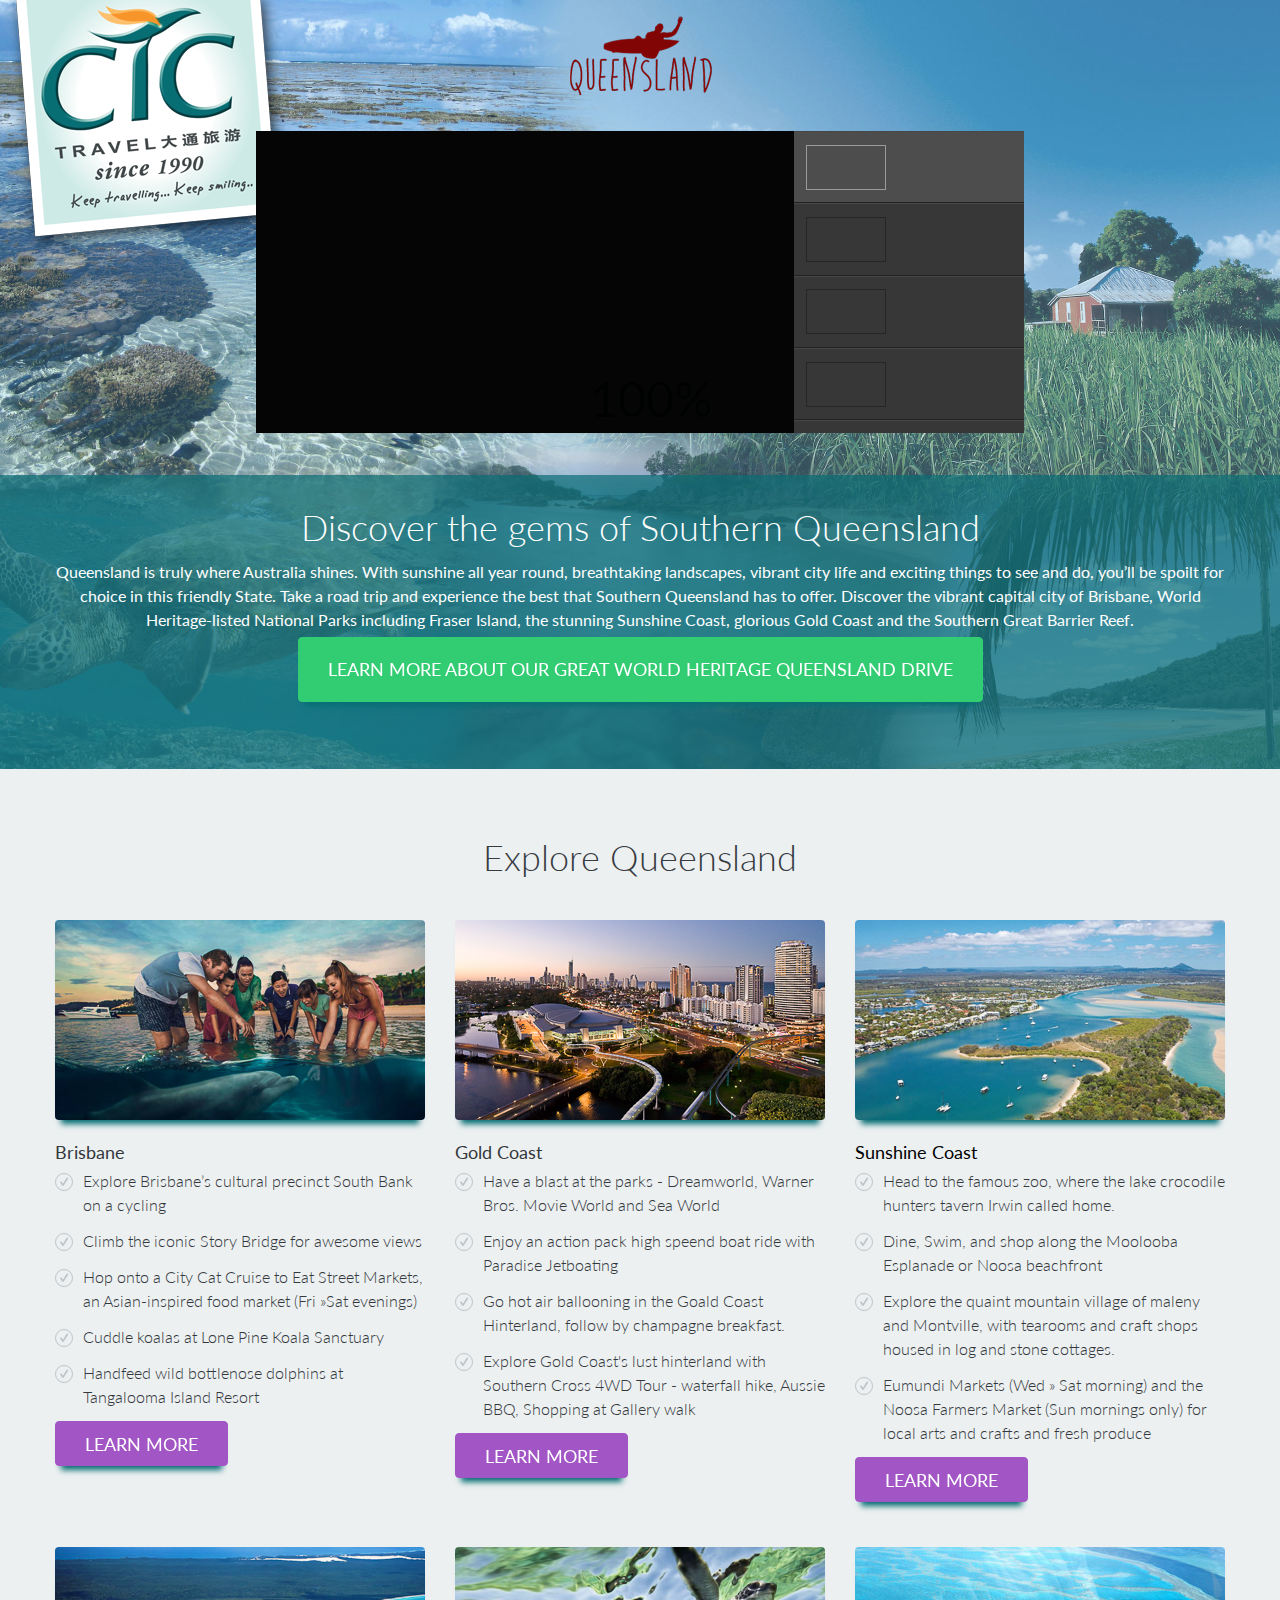
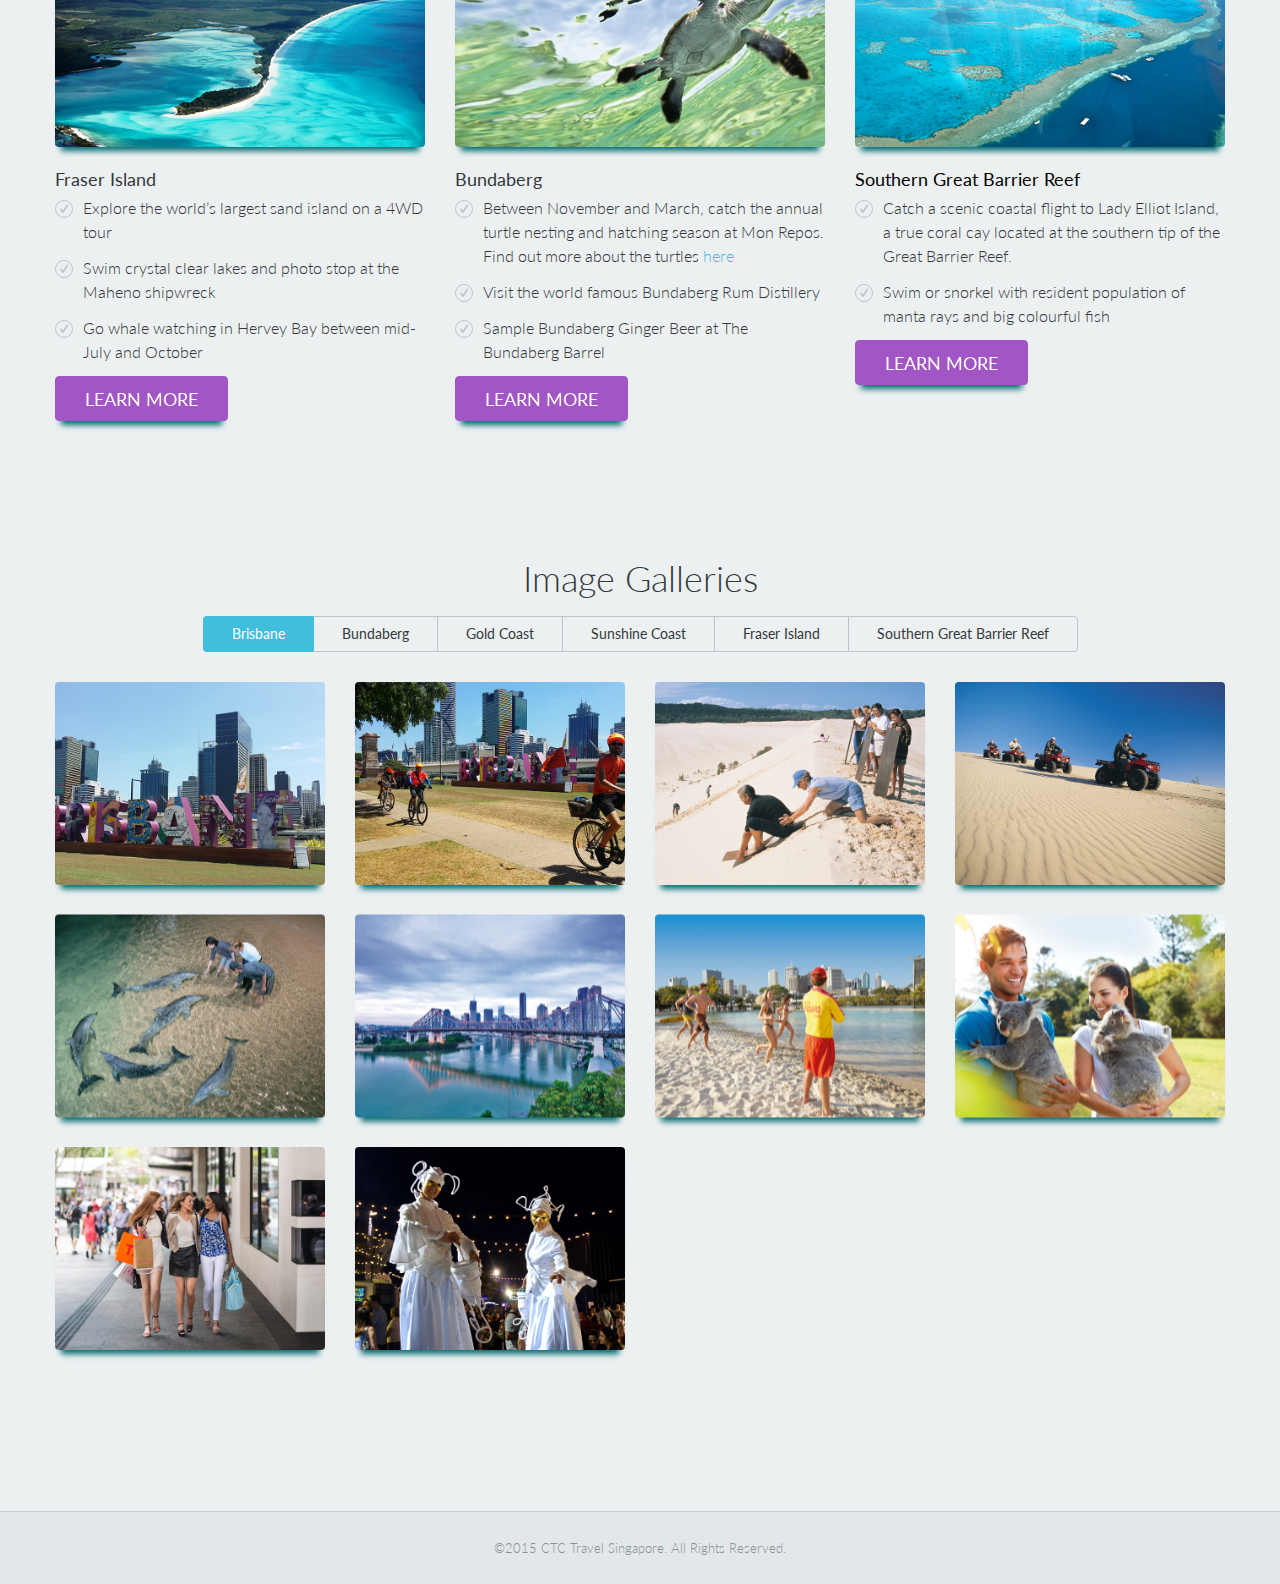
==== commit e2c35504: "added all images and required video" ====
--- a/qld.html
+++ b/qld.html
@@ -73,6 +73,7 @@
                                         <div id="rp_playlistContainer">
                                             <ul id="rp_playlist">
                                                 <!-- paste your youtube links on the href to create playlist -->
+                                                <li><a href="//youtu.be/u7mtqZPW6rM"></a></li>
                                                 <li><a href="//youtu.be/NQkQuHw0fpw"></a></li>
                                                 <li><a href="//www.youtube.com/watch?v=WMGuw1d2ojU"></a></li>
                                                 <li><a href="//www.youtube.com/watch?v=3pOVfJwBd5s"></a></li>
@@ -212,7 +213,8 @@
                                         <img src="images/thumbs/ctcqld_4.jpg" alt="Sunshine Coast">
                                     </a>
                                     <figcaption>
-                                        <h6 class="m_bottom_8"><a href="http://www.queensland.com/en-AU/Explore-Queensland/Sunshine-Coast" target="_blank">Sunshine Coast</a></h6>
+                                        <h6 class="m_bottom_8"><a href="http://www.queensland.com/en-AU/Explore-Queensland/Sunshine-Coast" style="
+                                        color: black;" target="_blank">Sunshine Coast</a></h6>
                                          
                                             <ul class="vr_list_type_2 color_dark fw_light">
                                                 <li class="m_bottom_12">
@@ -347,7 +349,7 @@
                                         <img src="images/thumbs/stgbr-thumbs.jpg" alt="Southern Great Barrier Reef">
                                     </a>
                                     <figcaption>
-                                        <h6 class="m_bottom_8 color_dark"><a href="http://www.queensland.com/attraction/southern-great-barrier-reef" target="_blank">Southern Great Barrier Reef</a></h6>
+                                        <h6 class="m_bottom_8 color_dark"><a href="http://www.queensland.com/attraction/southern-great-barrier-reef" style="color: black;" target="_blank">Southern Great Barrier Reef</a></h6>
                                          
                                             <ul class="vr_list_type_2 color_dark fw_light">
                                                 <li class="m_bottom_12">
@@ -390,17 +392,17 @@
                             <section class="t_align_c">
                                     <!--sort-->
                                     <ul class="tabs_nav sort type_2 fs_medium hr_list d_inline_b d_xs_block m_bottom_15">
-                                        <li class="f_xs_none"><a href="#" data-filter=".brisbane" class="color_dark d_block n_sc_hover">Brisbane</a></li>
+                                        <li class="f_xs_none active"><a href="#" data-filter=".brisbane" class="color_dark d_block n_sc_hover">Brisbane</a></li>
                                         <li class="f_xs_none"><a href="#" data-filter=".bundaberg" class="color_dark d_block n_sc_hover">Bundaberg</a></li>
                                         <li class="f_xs_none"><a href="#" data-filter=".gold_coast" class="color_dark d_block n_sc_hover">Gold Coast</a></li>
                                         <li class="f_xs_none"><a href="#" data-filter=".sunshine_coast" class="color_dark d_block n_sc_hover">Sunshine Coast</a></li>
-                                         <li class="f_xs_none active"><a href="#" data-filter=".fraser_island" class="color_dark d_block n_sc_hover">Fraser Island</a></li>
+                                         <li class="f_xs_none"><a href="#" data-filter=".fraser_island" class="color_dark d_block n_sc_hover">Fraser Island</a></li>
                                           <li class="f_xs_none"><a href="#" data-filter=".sgbr" class="color_dark d_block n_sc_hover">Southern Great Barrier Reef</a></li>
                                     </ul>
                                 </section>
                         <!--image gallery markup-->
-                            <section class="portfolio_isotope_container four_columns without_text m_xs_bottom_15 m_bottom_35" data-isotope-options='{"itemSelector" : ".portfolio_item", "filter" : ".fraser_island","layoutMode" : "fitRows","transitionDuration":"0.5s"}'>
-                              <!-- Fraser Island Image Category -->
+                            <section class="portfolio_isotope_container four_columns without_text m_xs_bottom_15 m_bottom_35" data-isotope-options='{"itemSelector" : ".portfolio_item", "filter" : ".brisbane","layoutMode" : "fitRows","transitionDuration":"0.5s"}'>
+                          <!-- Fraser Island Image Category -->
                                 <!-- row 1 -->
                                     <figure class="portfolio_item fraser_island">
                                         <!--thumbnails-->
@@ -584,7 +586,7 @@
                                             </div></div>
                                         </div>
                                     </figure>                                   
-                                  <!-- row 4 -->
+                                <!-- row 4 -->
                                     <figure class="portfolio_item fraser_island">
                                         <!--thumbnails-->
                                         <div class="popup_wrap relative r_corners wrapper db_xs_centered">
@@ -921,6 +923,24 @@
                                             </div></div>
                                         </div>
                                     </figure>
+                                 <!-- row 9 -->
+                                    <figure class="portfolio_item fraser_island">
+                                        <!--thumbnails-->
+                                        <div class="popup_wrap relative r_corners wrapper db_xs_centered">
+                                            <img src="images/thumbnails/fraser-thumb1.jpg" alt="Fraser Island - Coloured Sands">
+                                            <div class="project_description type_2 vc_child t_align_c tr_all_long"><div class="d_inline_m">
+                                                <h4 class="lh_inherit m_xs_bottom_5 d_md_none d_xs_block"><a href="#" class="color_light tr_all not_hover">Fraser Island - Coloured Sands</a></h4>
+                                                
+                                                <div class="d_inline_b clearfix">
+                                                    <a href="images/galleries/fraser-island.jpg"images data-group="portfolio" data-title="Fraser Island - Coloured Sands" class="jackbox icon_wrap_size_3 color_light n_sc_hover d_block circle f_left m_right_10 f_sm_none d_sm_inline_b">
+                                                        <i class="icon-plus"></i>
+                                                    </a>
+                                                </div>
+                                            </div></div>
+                                        </div>
+                                    </figure>
+
+                                  
                          <!-- fraser island category end -->
                         <!-- bundaberg starts here -->
                             <!-- row 1 -->
@@ -939,73 +959,322 @@
                                             </div></div>
                                         </div>
                                     </figure>
-                                    <figure class="portfolio_item bundaberg">
-                                        <!--thumbnails-->
-                                        <div class="popup_wrap relative r_corners wrapper db_xs_centered">
-                                            <img src="images/thumbnails/eli-thumb1.jpg" alt="Rainforest Drive @ Fraser Island" alt="Rainforest Drive @ Fraser Island 4">
-                                            <div class="project_description type_2 vc_child t_align_c tr_all_long"><div class="d_inline_m">
-                                                <h4 class="lh_inherit m_xs_bottom_5 d_md_none d_xs_block"><a href="#" class="color_light tr_all not_hover">Rainforest Drive @ Fraser Island 4</a></h4>
-                                                
-                                                <div class="d_inline_b clearfix">
-                                                    <a href="images/galleries/eli-1.jpg" data-group="portfolio" data-title="Rainforest Drive @ Fraser Island 4" class="jackbox icon_wrap_size_3 color_light n_sc_hover d_block circle f_left m_right_10 f_sm_none d_sm_inline_b">
-                                                        <i class="icon-plus"></i>
-                                                    </a>
-                                                </div>
-                                            </div></div>
-                                        </div>
-                                    </figure>
-                                    <figure class="portfolio_item bundaberg">
-                                        <!--thumbnails-->
-                                        <div class="popup_wrap relative r_corners wrapper db_xs_centered">
-                                            <img src="images/thumbnails/eli-thumb1.jpg" alt="Rainforest Drive @ Fraser Island" alt="Rainforest Drive @ Fraser Island 4">
-                                            <div class="project_description type_2 vc_child t_align_c tr_all_long"><div class="d_inline_m">
-                                                <h4 class="lh_inherit m_xs_bottom_5 d_md_none d_xs_block"><a href="#" class="color_light tr_all not_hover">Rainforest Drive @ Fraser Island 4</a></h4>
-                                                
-                                                <div class="d_inline_b clearfix">
-                                                    <a href="images/galleries/eli-1.jpg" data-group="portfolio" data-title="Rainforest Drive @ Fraser Island 4" class="jackbox icon_wrap_size_3 color_light n_sc_hover d_block circle f_left m_right_10 f_sm_none d_sm_inline_b">
-                                                        <i class="icon-plus"></i>
-                                                    </a>
-                                                </div>
-                                            </div></div>
-                                        </div>
-                                    </figure>
-                                    <figure class="portfolio_item bundaberg">
-                                        <!--thumbnails-->
-                                        <div class="popup_wrap relative r_corners wrapper db_xs_centered">
-                                            <img src="images/thumbnails/eli-thumb1.jpg" alt="Rainforest Drive @ Fraser Island" alt="Rainforest Drive @ Fraser Island 4">
-                                            <div class="project_description type_2 vc_child t_align_c tr_all_long"><div class="d_inline_m">
-                                                <h4 class="lh_inherit m_xs_bottom_5 d_md_none d_xs_block"><a href="#" class="color_light tr_all not_hover">Rainforest Drive @ Fraser Island 4</a></h4>
-                                                
-                                                <div class="d_inline_b clearfix">
-                                                    <a href="images/galleries/eli-1.jpg" data-group="portfolio" data-title="Rainforest Drive @ Fraser Island 4" class="jackbox icon_wrap_size_3 color_light n_sc_hover d_block circle f_left m_right_10 f_sm_none d_sm_inline_b">
-                                                        <i class="icon-plus"></i>
-                                                    </a>
-                                                </div>
-                                            </div></div>
-                                        </div>
-                                    </figure>
-                                    <figure class="portfolio_item bundaberg">
-                                        <!--thumbnails-->
-                                        <div class="popup_wrap relative r_corners wrapper db_xs_centered">
-                                            <img src="images/thumbnails/eli-thumb2.jpg" alt="Eli Creek @ Fraser Island">
-                                            <div class="project_description type_2 vc_child t_align_c tr_all_long"><div class="d_inline_m">
-                                                <h4 class="lh_inherit m_xs_bottom_5 d_md_none d_xs_block"><a href="#" class="color_light tr_all not_hover">Eli Creek @ Fraser Island</a></h4>
-                                                
-                                                <div class="d_inline_b clearfix">
-                                                    <a href="images/galleries/eli-2.jpg" data-group="portfolio" data-title="Eli Creek @ Fraser Island" class="jackbox icon_wrap_size_3 color_light n_sc_hover d_block circle f_left m_right_10 f_sm_none d_sm_inline_b">
-                                                        <i class="icon-plus"></i>
-                                                    </a>
-                                                </div>
-                                            </div></div>
-                                        </div>
-                                    </figure>
                         <!-- bundaberg ends here -->
+                        <!-- Gold Coast starts here -->
+                            <!-- row 1 -->
+                                    <figure class="portfolio_item gold_coast">
+                                        <!--thumbnails-->
+                                        <div class="popup_wrap relative r_corners wrapper db_xs_centered">
+                                            <img src="images/thumbnails/goldcoastthumb_1.jpg" alt="Gold coast 1">
+                                            <div class="project_description type_2 vc_child t_align_c tr_all_long"><div class="d_inline_m">
+                                                <h4 class="lh_inherit m_xs_bottom_5 d_md_none d_xs_block"><a href="#" class="color_light tr_all not_hover">GoldCoast 1</a></h4>
+                                                
+                                                <div class="d_inline_b clearfix">
+                                                    <a href="images/galleries/goldcoast_1.jpg" data-group="portfolio" data-title="Goldcoast 1" class="jackbox icon_wrap_size_3 color_light n_sc_hover d_block circle f_left m_right_10 f_sm_none d_sm_inline_b">
+                                                        <i class="icon-plus"></i>
+                                                    </a>
+                                                </div>
+                                            </div></div>
+                                        </div>
+                                    </figure>
+                                    <figure class="portfolio_item gold_coast">
+                                        <!--thumbnails-->
+                                        <div class="popup_wrap relative r_corners wrapper db_xs_centered">
+                                            <img src="images/thumbnails/goldcoastthumb_2.jpg" alt="Gold coast 2">
+                                            <div class="project_description type_2 vc_child t_align_c tr_all_long"><div class="d_inline_m">
+                                                <h4 class="lh_inherit m_xs_bottom_5 d_md_none d_xs_block"><a href="#" class="color_light tr_all not_hover">GoldCoast 2</a></h4>
+                                                
+                                                <div class="d_inline_b clearfix">
+                                                    <a href="images/galleries/goldcoast_2.jpg" data-group="portfolio" data-title="Goldcoast 2" class="jackbox icon_wrap_size_3 color_light n_sc_hover d_block circle f_left m_right_10 f_sm_none d_sm_inline_b">
+                                                        <i class="icon-plus"></i>
+                                                    </a>
+                                                </div>
+                                            </div></div>
+                                        </div>
+                                    </figure>
+                                    <figure class="portfolio_item gold_coast">
+                                        <!--thumbnails-->
+                                        <div class="popup_wrap relative r_corners wrapper db_xs_centered">
+                                            <img src="images/thumbnails/goldcoastthumb_3.jpg" alt="Gold coast 3">
+                                            <div class="project_description type_2 vc_child t_align_c tr_all_long"><div class="d_inline_m">
+                                                <h4 class="lh_inherit m_xs_bottom_5 d_md_none d_xs_block"><a href="#" class="color_light tr_all not_hover">GoldCoast 2</a></h4>
+                                                
+                                                <div class="d_inline_b clearfix">
+                                                    <a href="images/galleries/goldcoast_3.jpg" data-group="portfolio" data-title="Goldcoast 3" class="jackbox icon_wrap_size_3 color_light n_sc_hover d_block circle f_left m_right_10 f_sm_none d_sm_inline_b">
+                                                        <i class="icon-plus"></i>
+                                                    </a>
+                                                </div>
+                                            </div></div>
+                                        </div>
+                                    </figure>
+                                    <figure class="portfolio_item gold_coast">
+                                        <!--thumbnails-->
+                                        <div class="popup_wrap relative r_corners wrapper db_xs_centered">
+                                            <img src="images/thumbnails/goldcoastthumb_4.jpg" alt="Gold coast 4">
+                                            <div class="project_description type_2 vc_child t_align_c tr_all_long"><div class="d_inline_m">
+                                                <h4 class="lh_inherit m_xs_bottom_5 d_md_none d_xs_block"><a href="#" class="color_light tr_all not_hover">GoldCoast 4</a></h4>
+                                                
+                                                <div class="d_inline_b clearfix">
+                                                    <a href="images/galleries/goldcoast_4.jpg" data-group="portfolio" data-title="Goldcoast 4" class="jackbox icon_wrap_size_3 color_light n_sc_hover d_block circle f_left m_right_10 f_sm_none d_sm_inline_b">
+                                                        <i class="icon-plus"></i>
+                                                    </a>
+                                                </div>
+                                            </div></div>
+                                        </div>
+                                    </figure>
+                            <!-- row 2-->
+                                    <figure class="portfolio_item gold_coast">
+                                        <!--thumbnails-->
+                                        <div class="popup_wrap relative r_corners wrapper db_xs_centered">
+                                            <img src="images/thumbnails/goldcoastthumb_5.jpg" alt="Gold coast 5">
+                                            <div class="project_description type_2 vc_child t_align_c tr_all_long"><div class="d_inline_m">
+                                                <h4 class="lh_inherit m_xs_bottom_5 d_md_none d_xs_block"><a href="#" class="color_light tr_all not_hover">GoldCoast 5</a></h4>
+                                                
+                                                <div class="d_inline_b clearfix">
+                                                    <a href="images/galleries/goldcoast_5.jpg" data-group="portfolio" data-title="Goldcoast 1" class="jackbox icon_wrap_size_3 color_light n_sc_hover d_block circle f_left m_right_10 f_sm_none d_sm_inline_b">
+                                                        <i class="icon-plus"></i>
+                                                    </a>
+                                                </div>
+                                            </div></div>
+                                        </div>
+                                    </figure>
+                                    <figure class="portfolio_item gold_coast">
+                                        <!--thumbnails-->
+                                        <div class="popup_wrap relative r_corners wrapper db_xs_centered">
+                                            <img src="images/thumbnails/goldcoastthumb_7.jpg" alt="Gold coast 7">
+                                            <div class="project_description type_2 vc_child t_align_c tr_all_long"><div class="d_inline_m">
+                                                <h4 class="lh_inherit m_xs_bottom_5 d_md_none d_xs_block"><a href="#" class="color_light tr_all not_hover">GoldCoast 6</a></h4>
+                                                
+                                                <div class="d_inline_b clearfix">
+                                                    <a href="images/galleries/goldcoast_7.jpg" data-group="portfolio" data-title="Goldcoast 6" class="jackbox icon_wrap_size_3 color_light n_sc_hover d_block circle f_left m_right_10 f_sm_none d_sm_inline_b">
+                                                        <i class="icon-plus"></i>
+                                                    </a>
+                                                </div>
+                                            </div></div>
+                                        </div>
+                                    </figure>
+                                    <figure class="portfolio_item gold_coast">
+                                        <!--thumbnails-->
+                                        <div class="popup_wrap relative r_corners wrapper db_xs_centered">
+                                            <img src="images/thumbnails/goldcoastthumb_8.jpg" alt="Gold coast 8">
+                                            <div class="project_description type_2 vc_child t_align_c tr_all_long"><div class="d_inline_m">
+                                                <h4 class="lh_inherit m_xs_bottom_5 d_md_none d_xs_block"><a href="#" class="color_light tr_all not_hover">GoldCoast 7</a></h4>
+                                                
+                                                <div class="d_inline_b clearfix">
+                                                    <a href="images/galleries/goldcoast_8.jpg" data-group="portfolio" data-title="Goldcoast 7" class="jackbox icon_wrap_size_3 color_light n_sc_hover d_block circle f_left m_right_10 f_sm_none d_sm_inline_b">
+                                                        <i class="icon-plus"></i>
+                                                    </a>
+                                                </div>
+                                            </div></div>
+                                        </div>
+                                    </figure>
+                             <!-- row 3-->
+                                    <figure class="portfolio_item gold_coast">
+                                        <!--thumbnails-->
+                                        <div class="popup_wrap relative r_corners wrapper db_xs_centered">
+                                            <img src="images/thumbnails/goldcoastthumb_9.jpg" alt="Gold coast 9">
+                                            <div class="project_description type_2 vc_child t_align_c tr_all_long"><div class="d_inline_m">
+                                                <h4 class="lh_inherit m_xs_bottom_5 d_md_none d_xs_block"><a href="#" class="color_light tr_all not_hover">GoldCoast 8</a></h4>
+                                                
+                                                <div class="d_inline_b clearfix">
+                                                    <a href="images/galleries/goldcoast_9.jpg" data-group="portfolio" data-title="Goldcoast 8" class="jackbox icon_wrap_size_3 color_light n_sc_hover d_block circle f_left m_right_10 f_sm_none d_sm_inline_b">
+                                                        <i class="icon-plus"></i>
+                                                    </a>
+                                                </div>
+                                            </div></div>
+                                        </div>
+                                    </figure>
+                                    <figure class="portfolio_item gold_coast">
+                                        <!--thumbnails-->
+                                        <div class="popup_wrap relative r_corners wrapper db_xs_centered">
+                                            <img src="images/thumbnails/goldcoastthumb_10.jpg" alt="Gold coast 10">
+                                            <div class="project_description type_2 vc_child t_align_c tr_all_long"><div class="d_inline_m">
+                                                <h4 class="lh_inherit m_xs_bottom_5 d_md_none d_xs_block"><a href="#" class="color_light tr_all not_hover">GoldCoast 9</a></h4>
+                                                
+                                                <div class="d_inline_b clearfix">
+                                                    <a href="images/galleries/goldcoast_10.jpg" data-group="portfolio" data-title="Goldcoast 9" class="jackbox icon_wrap_size_3 color_light n_sc_hover d_block circle f_left m_right_10 f_sm_none d_sm_inline_b">
+                                                        <i class="icon-plus"></i>
+                                                    </a>
+                                                </div>
+                                            </div></div>
+                                        </div>
+                                    </figure>
+                                    <figure class="portfolio_item gold_coast">
+                                        <!--thumbnails-->
+                                        <div class="popup_wrap relative r_corners wrapper db_xs_centered">
+                                            <img src="images/thumbnails/goldcoastthumb_11.jpg" alt="Gold coast 11">
+                                            <div class="project_description type_2 vc_child t_align_c tr_all_long"><div class="d_inline_m">
+                                                <h4 class="lh_inherit m_xs_bottom_5 d_md_none d_xs_block"><a href="#" class="color_light tr_all not_hover">GoldCoast 10</a></h4>
+                                                
+                                                <div class="d_inline_b clearfix">
+                                                    <a href="images/galleries/goldcoast_11.jpg" data-group="portfolio" data-title="Goldcoast 10" class="jackbox icon_wrap_size_3 color_light n_sc_hover d_block circle f_left m_right_10 f_sm_none d_sm_inline_b">
+                                                        <i class="icon-plus"></i>
+                                                    </a>
+                                                </div>
+                                            </div></div>
+                                        </div>
+                                    </figure>
+                                    <figure class="portfolio_item gold_coast">
+                                        <!--thumbnails-->
+                                        <div class="popup_wrap relative r_corners wrapper db_xs_centered">
+                                            <img src="images/thumbnails/goldcoastthumb_12.jpg" alt="Gold coast 11">
+                                            <div class="project_description type_2 vc_child t_align_c tr_all_long"><div class="d_inline_m">
+                                                <h4 class="lh_inherit m_xs_bottom_5 d_md_none d_xs_block"><a href="#" class="color_light tr_all not_hover">GoldCoast 11</a></h4>
+                                                
+                                                <div class="d_inline_b clearfix">
+                                                    <a href="images/galleries/goldcoast_12.jpg" data-group="portfolio" data-title="Goldcoast 11" class="jackbox icon_wrap_size_3 color_light n_sc_hover d_block circle f_left m_right_10 f_sm_none d_sm_inline_b">
+                                                        <i class="icon-plus"></i>
+                                                    </a>
+                                                </div>
+                                            </div></div>
+                                        </div>
+                                    </figure>
+                              <!-- row 4-->
+                                    <figure class="portfolio_item gold_coast">
+                                        <!--thumbnails-->
+                                        <div class="popup_wrap relative r_corners wrapper db_xs_centered">
+                                            <img src="images/thumbnails/goldcoastthumb_13.jpg" alt="Gold coast 13">
+                                            <div class="project_description type_2 vc_child t_align_c tr_all_long"><div class="d_inline_m">
+                                                <h4 class="lh_inherit m_xs_bottom_5 d_md_none d_xs_block"><a href="#" class="color_light tr_all not_hover">GoldCoast 12</a></h4>
+                                                
+                                                <div class="d_inline_b clearfix">
+                                                    <a href="images/galleries/goldcoast_13.jpg" data-group="portfolio" data-title="Goldcoast 12" class="jackbox icon_wrap_size_3 color_light n_sc_hover d_block circle f_left m_right_10 f_sm_none d_sm_inline_b">
+                                                        <i class="icon-plus"></i>
+                                                    </a>
+                                                </div>
+                                            </div></div>
+                                        </div>
+                                    </figure>
+                                    <figure class="portfolio_item gold_coast">
+                                        <!--thumbnails-->
+                                        <div class="popup_wrap relative r_corners wrapper db_xs_centered">
+                                            <img src="images/thumbnails/goldcoastthumb_14.jpg" alt="Gold coast 14">
+                                            <div class="project_description type_2 vc_child t_align_c tr_all_long"><div class="d_inline_m">
+                                                <h4 class="lh_inherit m_xs_bottom_5 d_md_none d_xs_block"><a href="#" class="color_light tr_all not_hover">GoldCoast 13</a></h4>
+                                                
+                                                <div class="d_inline_b clearfix">
+                                                    <a href="images/galleries/goldcoast_14.jpg" data-group="portfolio" data-title="Goldcoast 13" class="jackbox icon_wrap_size_3 color_light n_sc_hover d_block circle f_left m_right_10 f_sm_none d_sm_inline_b">
+                                                        <i class="icon-plus"></i>
+                                                    </a>
+                                                </div>
+                                            </div></div>
+                                        </div>
+                                    </figure>
+                                    <figure class="portfolio_item gold_coast">
+                                        <!--thumbnails-->
+                                        <div class="popup_wrap relative r_corners wrapper db_xs_centered">
+                                            <img src="images/thumbnails/goldcoastthumb_15.jpg" alt="Gold coast 15">
+                                            <div class="project_description type_2 vc_child t_align_c tr_all_long"><div class="d_inline_m">
+                                                <h4 class="lh_inherit m_xs_bottom_5 d_md_none d_xs_block"><a href="#" class="color_light tr_all not_hover">GoldCoast 14</a></h4>
+                                                
+                                                <div class="d_inline_b clearfix">
+                                                    <a href="images/galleries/goldcoast_15.jpg" data-group="portfolio" data-title="Goldcoast 14" class="jackbox icon_wrap_size_3 color_light n_sc_hover d_block circle f_left m_right_10 f_sm_none d_sm_inline_b">
+                                                        <i class="icon-plus"></i>
+                                                    </a>
+                                                </div>
+                                            </div></div>
+                                        </div>
+                                    </figure>
+                                    <figure class="portfolio_item gold_coast">
+                                        <!--thumbnails-->
+                                        <div class="popup_wrap relative r_corners wrapper db_xs_centered">
+                                            <img src="images/thumbnails/goldcoastthumb_16.jpg" alt="Gold coast 16">
+                                            <div class="project_description type_2 vc_child t_align_c tr_all_long"><div class="d_inline_m">
+                                                <h4 class="lh_inherit m_xs_bottom_5 d_md_none d_xs_block"><a href="#" class="color_light tr_all not_hover">GoldCoast 15</a></h4>
+                                                
+                                                <div class="d_inline_b clearfix">
+                                                    <a href="images/galleries/goldcoast_16.jpg" data-group="portfolio" data-title="Goldcoast 15" class="jackbox icon_wrap_size_3 color_light n_sc_hover d_block circle f_left m_right_10 f_sm_none d_sm_inline_b">
+                                                        <i class="icon-plus"></i>
+                                                    </a>
+                                                </div>
+                                            </div></div>
+                                        </div>
+                                    </figure>
+                                     </figure>
+                              <!-- row 5 -->
+                                    <figure class="portfolio_item gold_coast">
+                                        <!--thumbnails-->
+                                        <div class="popup_wrap relative r_corners wrapper db_xs_centered">
+                                            <img src="images/thumbnails/goldcoastthumb_17.jpg" alt="Gold coast 17">
+                                            <div class="project_description type_2 vc_child t_align_c tr_all_long"><div class="d_inline_m">
+                                                <h4 class="lh_inherit m_xs_bottom_5 d_md_none d_xs_block"><a href="#" class="color_light tr_all not_hover">GoldCoast 16</a></h4>
+                                                
+                                                <div class="d_inline_b clearfix">
+                                                    <a href="images/galleries/goldcoast_17.jpg" data-group="portfolio" data-title="Goldcoast 16" class="jackbox icon_wrap_size_3 color_light n_sc_hover d_block circle f_left m_right_10 f_sm_none d_sm_inline_b">
+                                                        <i class="icon-plus"></i>
+                                                    </a>
+                                                </div>
+                                            </div></div>
+                                        </div>
+                                    </figure>
+                                    <figure class="portfolio_item gold_coast">
+                                        <!--thumbnails-->
+                                        <div class="popup_wrap relative r_corners wrapper db_xs_centered">
+                                            <img src="images/thumbnails/goldcoastthumb_18.jpg" alt="Gold coast 17">
+                                            <div class="project_description type_2 vc_child t_align_c tr_all_long"><div class="d_inline_m">
+                                                <h4 class="lh_inherit m_xs_bottom_5 d_md_none d_xs_block"><a href="#" class="color_light tr_all not_hover">GoldCoast 17</a></h4>
+                                                
+                                                <div class="d_inline_b clearfix">
+                                                    <a href="images/galleries/goldcoast_18.jpg" data-group="portfolio" data-title="Goldcoast 17" class="jackbox icon_wrap_size_3 color_light n_sc_hover d_block circle f_left m_right_10 f_sm_none d_sm_inline_b">
+                                                        <i class="icon-plus"></i>
+                                                    </a>
+                                                </div>
+                                            </div></div>
+                                        </div>
+                                    </figure>
+                                    <figure class="portfolio_item gold_coast">
+                                        <!--thumbnails-->
+                                        <div class="popup_wrap relative r_corners wrapper db_xs_centered">
+                                            <img src="images/thumbnails/goldcoastthumb_19.jpg" alt="Gold coast 19">
+                                            <div class="project_description type_2 vc_child t_align_c tr_all_long"><div class="d_inline_m">
+                                                <h4 class="lh_inherit m_xs_bottom_5 d_md_none d_xs_block"><a href="#" class="color_light tr_all not_hover">GoldCoast 18</a></h4>
+                                                
+                                                <div class="d_inline_b clearfix">
+                                                    <a href="images/galleries/goldcoast_19.jpg" data-group="portfolio" data-title="Goldcoast 18" class="jackbox icon_wrap_size_3 color_light n_sc_hover d_block circle f_left m_right_10 f_sm_none d_sm_inline_b">
+                                                        <i class="icon-plus"></i>
+                                                    </a>
+                                                </div>
+                                            </div></div>
+                                        </div>
+                                    </figure>
+                                    <figure class="portfolio_item gold_coast">
+                                        <!--thumbnails-->
+                                        <div class="popup_wrap relative r_corners wrapper db_xs_centered">
+                                            <img src="images/thumbnails/goldcoastthumb_20.jpg" alt="Gold coast 20">
+                                            <div class="project_description type_2 vc_child t_align_c tr_all_long"><div class="d_inline_m">
+                                                <h4 class="lh_inherit m_xs_bottom_5 d_md_none d_xs_block"><a href="#" class="color_light tr_all not_hover">GoldCoast 19</a></h4>
+                                                
+                                                <div class="d_inline_b clearfix">
+                                                    <a href="images/galleries/goldcoast_20.jpg" data-group="portfolio" data-title="Goldcoast 19" class="jackbox icon_wrap_size_3 color_light n_sc_hover d_block circle f_left m_right_10 f_sm_none d_sm_inline_b">
+                                                        <i class="icon-plus"></i>
+                                                    </a>
+                                                </div>
+                                            </div></div>
+                                        </div>
+                                    </figure>
+                              <!-- row 6 -->
+                                     <figure class="portfolio_item gold_coast">
+                                        <!--thumbnails-->
+                                        <div class="popup_wrap relative r_corners wrapper db_xs_centered">
+                                            <img src="images/thumbnails/goldcoastthumb_21.jpg" alt="Gold coast 21">
+                                            <div class="project_description type_2 vc_child t_align_c tr_all_long"><div class="d_inline_m">
+                                                <h4 class="lh_inherit m_xs_bottom_5 d_md_none d_xs_block"><a href="#" class="color_light tr_all not_hover">GoldCoast 20</a></h4>
+                                                
+                                                <div class="d_inline_b clearfix">
+                                                    <a href="images/galleries/goldcoast_21.jpg" data-group="portfolio" data-title="Goldcoast 20" class="jackbox icon_wrap_size_3 color_light n_sc_hover d_block circle f_left m_right_10 f_sm_none d_sm_inline_b">
+                                                        <i class="icon-plus"></i>
+                                                    </a>
+                                                </div>
+                                            </div></div>
+                                        </div>
+                                    </figure>
+                        <!-- Gold coast category ends here -->
                         <!-- southern great barrier reef starts here -->
                             <!-- row 1 -->
                                     <figure class="portfolio_item sgbr">
                                         <!--thumbnails-->
                                         <div class="popup_wrap relative r_corners wrapper db_xs_centered">
-                                            <img src="images/thumbnails/lady-elliot-island-thum.jpg" alt="Scenic Flight to Lady Elliot Island" alt="Rainforest Drive @ Fraser Island 4">
+                                            <img src="images/thumbnails/lady-elliot-island-thum.jpg" alt="Scenic Flight to Lady Elliot Island" >
                                             <div class="project_description type_2 vc_child t_align_c tr_all_long"><div class="d_inline_m">
                                                 <h4 class="lh_inherit m_xs_bottom_5 d_md_none d_xs_block"><a href="#" class="color_light tr_all not_hover">Scenic Flight to Lady Elliot Island</a></h4>
                                                 
@@ -1020,7 +1289,7 @@
                                     <figure class="portfolio_item sgbr">
                                         <!--thumbnails-->
                                         <div class="popup_wrap relative r_corners wrapper db_xs_centered">
-                                            <img src="images/thumbnails/lady-elliot-thumb2.jpg" alt="Lady Elliot Island" alt="Lady Elliot Island">
+                                            <img src="images/thumbnails/lady-elliot-thumb2.jpg" alt="Lady Elliot Island">
                                             <div class="project_description type_2 vc_child t_align_c tr_all_long"><div class="d_inline_m">
                                                 <h4 class="lh_inherit m_xs_bottom_5 d_md_none d_xs_block"><a href="#" class="color_light tr_all not_hover">Lady Elliot Island</a></h4>
                                                 
@@ -1035,7 +1304,7 @@
                                     <figure class="portfolio_item sgbr">
                                         <!--thumbnails-->
                                         <div class="popup_wrap relative r_corners wrapper db_xs_centered">
-                                            <img src="images/thumbnails/turtle-thumb.jpg" alt="Rainforest Drive @ Fraser Island" alt="A Turtle's Nest @ Lady Elliot Island">
+                                            <img src="images/thumbnails/turtle-thumb.jpg" alt="A Turtle's Nest @ Lady Elliot Island">
                                             <div class="project_description type_2 vc_child t_align_c tr_all_long"><div class="d_inline_m">
                                                 <h4 class="lh_inherit m_xs_bottom_5 d_md_none d_xs_block"><a href="#" class="color_light tr_all not_hover">A Turtle's Nest @ Lady Elliot Island</a></h4>
                                                 
@@ -1050,7 +1319,7 @@
                                     <figure class="portfolio_item sgbr">
                                         <!--thumbnails-->
                                         <div class="popup_wrap relative r_corners wrapper db_xs_centered">
-                                            <img src="images/thumbnails/beach-made-thumb.jpg" alt="Beach made of coral on Lady Elliot Island" alt="Rainforest Drive @ Fraser Island 4">
+                                            <img src="images/thumbnails/beach-made-thumb.jpg" alt="Beach made of coral on Lady Elliot Island">
                                             <div class="project_description type_2 vc_child t_align_c tr_all_long"><div class="d_inline_m">
                                                 <h4 class="lh_inherit m_xs_bottom_5 d_md_none d_xs_block"><a href="#" class="color_light tr_all not_hover">Beach made of coral on Lady Elliot Island</a></h4>
                                                 
@@ -1077,8 +1346,765 @@
                                             </div></div>
                                         </div>
                                     </figure>
-                        <!-- bundaberg ends here -->
-
+                            <!-- row 2 -->
+                                    <figure class="portfolio_item sgbr">
+                                        <!--thumbnails-->
+                                        <div class="popup_wrap relative r_corners wrapper db_xs_centered">
+                                            <img src="images/thumbnails/fun-corals-thumb.jpg" alt="Fun with corals on Lady Elliot Island">
+                                            <div class="project_description type_2 vc_child t_align_c tr_all_long"><div class="d_inline_m">
+                                                <h4 class="lh_inherit m_xs_bottom_5 d_md_none d_xs_block"><a href="#" class="color_light tr_all not_hover">Fun with corals on Lady Elliot Island</a></h4>
+                                                
+                                                <div class="d_inline_b clearfix">
+                                                    <a href="images/galleries/fun-with-coral.jpg" data-group="portfolio" data-title="Fun with corals on Lady Elliot Island" class="jackbox icon_wrap_size_3 color_light n_sc_hover d_block circle f_left m_right_10 f_sm_none d_sm_inline_b">
+                                                        <i class="icon-plus"></i>
+                                                    </a>
+                                                </div>
+                                            </div></div>
+                                        </div>
+                                    </figure>
+                                    <figure class="portfolio_item sgbr">
+                                        <!--thumbnails-->
+                                        <div class="popup_wrap relative r_corners wrapper db_xs_centered">
+                                            <img src="images/thumbnails/reef-walking-thumb.jpg" alt="Lady Elliot Island">
+                                            <div class="project_description type_2 vc_child t_align_c tr_all_long"><div class="d_inline_m">
+                                                <h4 class="lh_inherit m_xs_bottom_5 d_md_none d_xs_block"><a href="#" class="color_light tr_all not_hover">Lady Elliot Island</a></h4>
+                                                
+                                                <div class="d_inline_b clearfix">
+                                                    <a href="images/galleries/reef-walking-1.jpg" data-group="portfolio" data-title="Reef Walking @ Lady Elliot Island" class="jackbox icon_wrap_size_3 color_light n_sc_hover d_block circle f_left m_right_10 f_sm_none d_sm_inline_b">
+                                                        <i class="icon-plus"></i>
+                                                    </a>
+                                                </div>
+                                            </div></div>
+                                        </div>
+                                    </figure>
+                                    <figure class="portfolio_item sgbr">
+                                        <!--thumbnails-->
+                                        <div class="popup_wrap relative r_corners wrapper db_xs_centered">
+                                            <img src="images/thumbnails/reef-walking-thumb2.jpg" alt="A Turtle's Nest @ Lady Elliot Island">
+                                            <div class="project_description type_2 vc_child t_align_c tr_all_long"><div class="d_inline_m">
+                                                <h4 class="lh_inherit m_xs_bottom_5 d_md_none d_xs_block"><a href="#" class="color_light tr_all not_hover">Reef Walking @ Lady Elliot Island 1</a></h4>
+                                                
+                                                <div class="d_inline_b clearfix">
+                                                    <a href="images/thumbnails/reef-walking-thumb2.jpg" data-group="portfolio" data-title="Reef Walking @ Lady Elliot Island 1" class="jackbox icon_wrap_size_3 color_light n_sc_hover d_block circle f_left m_right_10 f_sm_none d_sm_inline_b">
+                                                        <i class="icon-plus"></i>
+                                                    </a>
+                                                </div>
+                                            </div></div>
+                                        </div>
+                                    </figure>
+                                    <figure class="portfolio_item sgbr">
+                                        <!--thumbnails-->
+                                        <div class="popup_wrap relative r_corners wrapper db_xs_centered">
+                                            <img src="images/thumbnails/reef-walking-thumb3.jpg" alt="BReef Walking @ Lady Elliot Island 2">
+                                            <div class="project_description type_2 vc_child t_align_c tr_all_long"><div class="d_inline_m">
+                                                <h4 class="lh_inherit m_xs_bottom_5 d_md_none d_xs_block"><a href="#" class="color_light tr_all not_hover">Reef Walking @ Lady Elliot Island 2</a></h4>
+                                                
+                                                <div class="d_inline_b clearfix">
+                                                    <a href="images/galleries/reef-walking-3.jpg" data-group="portfolio" data-title="Reef Walking @ Lady Elliot Island 2" class="jackbox icon_wrap_size_3 color_light n_sc_hover d_block circle f_left m_right_10 f_sm_none d_sm_inline_b">
+                                                        <i class="icon-plus"></i>
+                                                    </a>
+                                                </div>
+                                            </div></div>
+                                        </div>
+                                    </figure>
+                                    <figure class="portfolio_item sgbr">
+                                        <!--thumbnails-->
+                                        <div class="popup_wrap relative r_corners wrapper db_xs_centered">
+                                            <img src="images/thumbnails/snokeling-thumb1.jpg" alt="Bird watching @ Lady Elliot Island">
+                                            <div class="project_description type_2 vc_child t_align_c tr_all_long"><div class="d_inline_m">
+                                                <h4 class="lh_inherit m_xs_bottom_5 d_md_none d_xs_block"><a href="#" class="color_light tr_all not_hover">Snorkeling at The Great Barrier Reefs</a></h4>
+                                                
+                                                <div class="d_inline_b clearfix">
+                                                    <a href="images/galleries/snorkeling-1.jpg" data-group="portfolio" data-title="Snorkeling at The Great Barrier Reefs @ Lady Elliot Island" class="jackbox icon_wrap_size_3 color_light n_sc_hover d_block circle f_left m_right_10 f_sm_none d_sm_inline_b">
+                                                        <i class="icon-plus"></i>
+                                                    </a>
+                                                </div>
+                                            </div></div>
+                                        </div>
+                                    </figure>
+                              <!-- row 3 -->
+                                    <figure class="portfolio_item sgbr">
+                                        <!--thumbnails-->
+                                        <div class="popup_wrap relative r_corners wrapper db_xs_centered">
+                                            <img src="images/thumbnails/snokeling-thumb2.jpg" alt="Snorkeling at The Great Barrier Reefs @ Lady Elliot Island 1">
+                                            <div class="project_description type_2 vc_child t_align_c tr_all_long"><div class="d_inline_m">
+                                                <h4 class="lh_inherit m_xs_bottom_5 d_md_none d_xs_block"><a href="#" class="color_light tr_all not_hover">Snorkeling at The Great Barrier Reefs</a></h4>
+                                                
+                                                <div class="d_inline_b clearfix">
+                                                    <a href="images/galleries/snorkeling-2.jpg" data-group="portfolio" data-title="Snorkeling at The Great Barrier Reefs @ Lady Elliot Island 1" class="jackbox icon_wrap_size_3 color_light n_sc_hover d_block circle f_left m_right_10 f_sm_none d_sm_inline_b">
+                                                        <i class="icon-plus"></i>
+                                                    </a>
+                                                </div>
+                                            </div></div>
+                                        </div>
+                                    </figure>
+                                    <figure class="portfolio_item sgbr">
+                                        <!--thumbnails-->
+                                        <div class="popup_wrap relative r_corners wrapper db_xs_centered">
+                                            <img src="images/thumbnails/view-reefs-thumb.jpg" alt="Views of the Reefs from your room @ Lady Elliot Island">
+                                            <div class="project_description type_2 vc_child t_align_c tr_all_long"><div class="d_inline_m">
+                                                <h4 class="lh_inherit m_xs_bottom_5 d_md_none d_xs_block"><a href="#" class="color_light tr_all not_hover">Views of the Reefs from your room</a></h4>
+                                                
+                                                <div class="d_inline_b clearfix">
+                                                    <a href="images/galleries/views-from-reef.jpg" data-group="portfolio" data-title="Views of the Reefs from your room @ Lady Elliot Island" class="jackbox icon_wrap_size_3 color_light n_sc_hover d_block circle f_left m_right_10 f_sm_none d_sm_inline_b">
+                                                        <i class="icon-plus"></i>
+                                                    </a>
+                                                </div>
+                                            </div></div>
+                                        </div>
+                                    </figure>
+                                    <figure class="portfolio_item sgbr">
+                                        <!--thumbnails-->
+                                        <div class="popup_wrap relative r_corners wrapper db_xs_centered">
+                                            <img src="images/thumbnails/fish-feed-thum.jpg" alt="Fish Feeding @ Lady Elliot Island">
+                                            <div class="project_description type_2 vc_child t_align_c tr_all_long"><div class="d_inline_m">
+                                                <h4 class="lh_inherit m_xs_bottom_5 d_md_none d_xs_block"><a href="#" class="color_light tr_all not_hover">Fish Feeding @ Lady Elliot Island</a></h4>
+                                                
+                                                <div class="d_inline_b clearfix">
+                                                    <a href="images/thumbnails/fish-feed.jpg" data-group="portfolio" data-title="Fish Feeding @ Lady Elliot Island" class="jackbox icon_wrap_size_3 color_light n_sc_hover d_block circle f_left m_right_10 f_sm_none d_sm_inline_b">
+                                                        <i class="icon-plus"></i>
+                                                    </a>
+                                                </div>
+                                            </div></div>
+                                        </div>
+                                    </figure>
+                                    <figure class="portfolio_item sgbr">
+                                        <!--thumbnails-->
+                                        <div class="popup_wrap relative r_corners wrapper db_xs_centered">
+                                            <img src="images/thumbnails/fraser-thumb2.jpg" alt="Lady Elliot Island, Great Barrier Reef">
+                                            <div class="project_description type_2 vc_child t_align_c tr_all_long"><div class="d_inline_m">
+                                                <h4 class="lh_inherit m_xs_bottom_5 d_md_none d_xs_block"><a href="#" class="color_light tr_all not_hover">Lady Elliot Island, Great Barrier Reef</a></h4>
+                                                
+                                                <div class="d_inline_b clearfix">
+                                                    <a href="images/thumbnails/fady-elliot-islan-great-barrier.jpg" data-group="portfolio" data-title="Lady Elliot Island, Great Barrier Reef" class="jackbox icon_wrap_size_3 color_light n_sc_hover d_block circle f_left m_right_10 f_sm_none d_sm_inline_b">
+                                                        <i class="icon-plus"></i>
+                                                    </a>
+                                                </div>
+                                            </div></div>
+                                        </div>
+                                    </figure>
+                              <!-- row 4 -->
+                                    <figure class="portfolio_item sgbr">
+                                        <!--thumbnails-->
+                                        <div class="popup_wrap relative r_corners wrapper db_xs_centered">
+                                            <img src="images/thumbnails/sgbthumbs_1.jpg" alt="Southern Great Barrier Reef Island 1">
+                                            <div class="project_description type_2 vc_child t_align_c tr_all_long"><div class="d_inline_m">
+                                                <h4 class="lh_inherit m_xs_bottom_5 d_md_none d_xs_block"><a href="#" class="color_light tr_all not_hover">Southern Great Barrier Reef 1</a></h4>
+                                                
+                                                <div class="d_inline_b clearfix">
+                                                    <a href="images/galleries/sgb_1.jpg" data-group="portfolio" data-title="Southern Great Barrier Reef 1" class="jackbox icon_wrap_size_3 color_light n_sc_hover d_block circle f_left m_right_10 f_sm_none d_sm_inline_b">
+                                                        <i class="icon-plus"></i>
+                                                    </a>
+                                                </div>
+                                            </div></div>
+                                        </div>
+                                    </figure>
+                                    <figure class="portfolio_item sgbr">
+                                        <!--thumbnails-->
+                                        <div class="popup_wrap relative r_corners wrapper db_xs_centered">
+                                            <img src="images/thumbnails/sgbthumbs_2.jpg" alt="Southern Great Barrier Reef 2">
+                                            <div class="project_description type_2 vc_child t_align_c tr_all_long"><div class="d_inline_m">
+                                                <h4 class="lh_inherit m_xs_bottom_5 d_md_none d_xs_block"><a href="#" class="color_light tr_all not_hover">Southern Great Barrier Reef 2</a></h4>
+                                                
+                                                <div class="d_inline_b clearfix">
+                                                    <a href="images/galleries/sgb_2.jpg" data-group="portfolio" data-title="Southern Great Barrier Reef 1" class="jackbox icon_wrap_size_3 color_light n_sc_hover d_block circle f_left m_right_10 f_sm_none d_sm_inline_b">
+                                                        <i class="icon-plus"></i>
+                                                    </a>
+                                                </div>
+                                            </div></div>
+                                        </div>
+                                    </figure>
+                                    <figure class="portfolio_item sgbr">
+                                        <!--thumbnails-->
+                                        <div class="popup_wrap relative r_corners wrapper db_xs_centered">
+                                            <img src="images/thumbnails/sgbthumbs_3.jpg" alt="Southern Great Barrier Reef 3">
+                                            <div class="project_description type_2 vc_child t_align_c tr_all_long"><div class="d_inline_m">
+                                                <h4 class="lh_inherit m_xs_bottom_5 d_md_none d_xs_block"><a href="#" class="color_light tr_all not_hover">Southern Great Barrier Reef 1</a></h4>
+                                                
+                                                <div class="d_inline_b clearfix">
+                                                    <a href="images/galleries/sgb_3.jpg" data-group="portfolio" data-title="Southern Great Barrier Reef 3" class="jackbox icon_wrap_size_3 color_light n_sc_hover d_block circle f_left m_right_10 f_sm_none d_sm_inline_b">
+                                                        <i class="icon-plus"></i>
+                                                    </a>
+                                                </div>
+                                            </div></div>
+                                        </div>
+                                    </figure>
+                                    <figure class="portfolio_item sgbr">
+                                        <!--thumbnails-->
+                                        <div class="popup_wrap relative r_corners wrapper db_xs_centered">
+                                            <img src="images/thumbnails/sgbthumbs_4.jpg" alt="Southern Great Barrier Reef 4">
+                                            <div class="project_description type_2 vc_child t_align_c tr_all_long"><div class="d_inline_m">
+                                                <h4 class="lh_inherit m_xs_bottom_5 d_md_none d_xs_block"><a href="#" class="color_light tr_all not_hover">Southern Great Barrier Reef 4</a></h4>
+                                                
+                                                <div class="d_inline_b clearfix">
+                                                    <a href="images/galleries/sgb_4.jpg" data-group="portfolio" data-title="Southern Great Barrier Reef 4" class="jackbox icon_wrap_size_3 color_light n_sc_hover d_block circle f_left m_right_10 f_sm_none d_sm_inline_b">
+                                                        <i class="icon-plus"></i>
+                                                    </a>
+                                                </div>
+                                            </div></div>
+                                        </div>
+                                    </figure>
+                               <!-- row 5 -->
+                                    <figure class="portfolio_item sgbr">
+                                        <!--thumbnails-->
+                                        <div class="popup_wrap relative r_corners wrapper db_xs_centered">
+                                            <img src="images/thumbnails/sgbthumbs_5.jpg" alt="Southern Great Barrier Reef Island 5">
+                                            <div class="project_description type_2 vc_child t_align_c tr_all_long"><div class="d_inline_m">
+                                                <h4 class="lh_inherit m_xs_bottom_5 d_md_none d_xs_block"><a href="#" class="color_light tr_all not_hover">Southern Great Barrier Reef 5</a></h4>
+                                                
+                                                <div class="d_inline_b clearfix">
+                                                    <a href="images/galleries/sgb_5.jpg" data-group="portfolio" data-title="Southern Great Barrier Reef 5" class="jackbox icon_wrap_size_3 color_light n_sc_hover d_block circle f_left m_right_10 f_sm_none d_sm_inline_b">
+                                                        <i class="icon-plus"></i>
+                                                    </a>
+                                                </div>
+                                            </div></div>
+                                        </div>
+                                    </figure>
+                                    <figure class="portfolio_item sgbr">
+                                        <!--thumbnails-->
+                                        <div class="popup_wrap relative r_corners wrapper db_xs_centered">
+                                            <img src="images/thumbnails/sgbthumbs_6.jpg" alt="Southern Great Barrier Reef 6">
+                                            <div class="project_description type_2 vc_child t_align_c tr_all_long"><div class="d_inline_m">
+                                                <h4 class="lh_inherit m_xs_bottom_5 d_md_none d_xs_block"><a href="#" class="color_light tr_all not_hover">Southern Great Barrier Reef 6</a></h4>
+                                                
+                                                <div class="d_inline_b clearfix">
+                                                    <a href="images/galleries/sgb_6.jpg" data-group="portfolio" data-title="Southern Great Barrier Reef 6" class="jackbox icon_wrap_size_3 color_light n_sc_hover d_block circle f_left m_right_10 f_sm_none d_sm_inline_b">
+                                                        <i class="icon-plus"></i>
+                                                    </a>
+                                                </div>
+                                            </div></div>
+                                        </div>
+                                    </figure>
+                                    <figure class="portfolio_item sgbr">
+                                        <!--thumbnails-->
+                                        <div class="popup_wrap relative r_corners wrapper db_xs_centered">
+                                            <img src="images/thumbnails/sgbthumbs_7.jpg" alt="Southern Great Barrier Reef 7">
+                                            <div class="project_description type_2 vc_child t_align_c tr_all_long"><div class="d_inline_m">
+                                                <h4 class="lh_inherit m_xs_bottom_5 d_md_none d_xs_block"><a href="#" class="color_light tr_all not_hover">Southern Great Barrier Reef 7</a></h4>
+                                                
+                                                <div class="d_inline_b clearfix">
+                                                    <a href="images/galleries/sgb_7.jpg" data-group="portfolio" data-title="Southern Great Barrier Reef 7" class="jackbox icon_wrap_size_3 color_light n_sc_hover d_block circle f_left m_right_10 f_sm_none d_sm_inline_b">
+                                                        <i class="icon-plus"></i>
+                                                    </a>
+                                                </div>
+                                            </div></div>
+                                        </div>
+                                    </figure>
+                                    <figure class="portfolio_item sgbr">
+                                        <!--thumbnails-->
+                                        <div class="popup_wrap relative r_corners wrapper db_xs_centered">
+                                            <img src="images/thumbnails/sgbthumbs_8.jpg" alt="Southern Great Barrier Reef 8">
+                                            <div class="project_description type_2 vc_child t_align_c tr_all_long"><div class="d_inline_m">
+                                                <h4 class="lh_inherit m_xs_bottom_5 d_md_none d_xs_block"><a href="#" class="color_light tr_all not_hover">Southern Great Barrier Reef 8</a></h4>
+                                                
+                                                <div class="d_inline_b clearfix">
+                                                    <a href="images/galleries/sgb_8.jpg" data-group="portfolio" data-title="Southern Great Barrier Reef 8" class="jackbox icon_wrap_size_3 color_light n_sc_hover d_block circle f_left m_right_10 f_sm_none d_sm_inline_b">
+                                                        <i class="icon-plus"></i>
+                                                    </a>
+                                                </div>
+                                            </div></div>
+                                        </div>
+                                    </figure>
+                                  
+                        <!-- southernd great barrier reef ends here -->
+                        <!-- Sunshine Coast category starts here -->
+                                <!-- row 1 -->
+                                    <figure class="portfolio_item sunshine_coast">
+                                        <!--thumbnails-->
+                                        <div class="popup_wrap relative r_corners wrapper db_xs_centered">
+                                            <img src="images/thumbnails/play-baby-croc-thumb.jpg" alt="Playing with baby croc @ a local zoo">
+                                            <div class="project_description type_2 vc_child t_align_c tr_all_long"><div class="d_inline_m">
+                                                <h4 class="lh_inherit m_xs_bottom_5 d_md_none d_xs_block"><a href="#" class="color_light tr_all not_hover">Playing with baby croc @ a local zoo</a></h4>
+                                                
+                                                <div class="d_inline_b clearfix">
+                                                    <a href="images/galleries/baby-croc.jpg" data-group="portfolio" data-title="Playing with baby croc @ a local zoo" class="jackbox icon_wrap_size_3 color_light n_sc_hover d_block circle f_left m_right_10 f_sm_none d_sm_inline_b">
+                                                        <i class="icon-plus"></i>
+                                                    </a>
+                                                </div>
+                                            </div></div>
+                                        </div>
+                                    </figure>
+                                    <figure class="portfolio_item sunshine_coast">
+                                        <!--thumbnails-->
+                                        <div class="popup_wrap relative r_corners wrapper db_xs_centered">
+                                            <img src="images/thumbnails/play-snakes-thumb.jpg" alt="Playing with snakes @ a local zoo">
+                                            <div class="project_description type_2 vc_child t_align_c tr_all_long"><div class="d_inline_m">
+                                                <h4 class="lh_inherit m_xs_bottom_5 d_md_none d_xs_block"><a href="#" class="color_light tr_all not_hover">Playing with snakes @ a local zoo</a></h4>
+                                                
+                                                <div class="d_inline_b clearfix">
+                                                    <a href="images/galleries/snakes.jpg" data-group="portfolio" data-title="Playing with snakes @ a local zoo" class="jackbox icon_wrap_size_3 color_light n_sc_hover d_block circle f_left m_right_10 f_sm_none d_sm_inline_b">
+                                                        <i class="icon-plus"></i>
+                                                    </a>
+                                                </div>
+                                            </div></div>
+                                        </div>
+                                    </figure>
+                                    <figure class="portfolio_item sunshine_coast">
+                                        <!--thumbnails-->
+                                        <div class="popup_wrap relative r_corners wrapper db_xs_centered">
+                                            <img src="images/thumbnails/up-thumb1.jpg" alt="Up close with emu @ a local zoo">
+                                            <div class="project_description type_2 vc_child t_align_c tr_all_long"><div class="d_inline_m">
+                                                <h4 class="lh_inherit m_xs_bottom_5 d_md_none d_xs_block"><a href="#" class="color_light tr_all not_hover">Up close with emu @ a local zoo</a></h4>
+                                                
+                                                <div class="d_inline_b clearfix">
+                                                    <a href="images/galleries/up-1.jpg" data-group="portfolio" data-title="Up close with emu @ a local zoo" class="jackbox icon_wrap_size_3 color_light n_sc_hover d_block circle f_left m_right_10 f_sm_none d_sm_inline_b">
+                                                        <i class="icon-plus"></i>
+                                                    </a>
+                                                </div>
+                                            </div></div>
+                                        </div>
+                                    </figure>
+                                    <figure class="portfolio_item sunshine_coast">
+                                        <!--thumbnails-->
+                                        <div class="popup_wrap relative r_corners wrapper db_xs_centered">
+                                            <img src="images/thumbnails/up-thumb2.jpg" alt="up close with kangaroos @ a local zoo">
+                                            <div class="project_description type_2 vc_child t_align_c tr_all_long"><div class="d_inline_m">
+                                                <h4 class="lh_inherit m_xs_bottom_5 d_md_none d_xs_block"><a href="#" class="color_light tr_all not_hover">up close with kangaroos @ a local zoo</a></h4>
+                                                
+                                                <div class="d_inline_b clearfix">
+                                                    <a href="images/galleries/up-2.jpg" data-group="portfolio" data-title="up close with kangaroos @ a local zoo" class="jackbox icon_wrap_size_3 color_light n_sc_hover d_block circle f_left m_right_10 f_sm_none d_sm_inline_b">
+                                                        <i class="icon-plus"></i>
+                                                    </a>
+                                                </div>
+                                            </div></div>
+                                        </div>
+                                    </figure>
+                                  <!-- row 2 -->
+                                    <figure class="portfolio_item sunshine_coast">
+                                        <!--thumbnails-->
+                                        <div class="popup_wrap relative r_corners wrapper db_xs_centered">
+                                            <img src="images/thumbnails/fraser-thumb3.jpg" alt="Sunshine Coast - Aerials">
+                                            <div class="project_description type_2 vc_child t_align_c tr_all_long"><div class="d_inline_m">
+                                                <h4 class="lh_inherit m_xs_bottom_5 d_md_none d_xs_block"><a href="#" class="color_light tr_all not_hover">Sunshine Coast - Aerials</a></h4>
+                                                
+                                                <div class="d_inline_b clearfix">
+                                                    <a href="images/galleries/sunshinecoast-aerials.jpg" data-group="portfolio" data-title="Sunshine Coast - Aerials" class="jackbox icon_wrap_size_3 color_light n_sc_hover d_block circle f_left m_right_10 f_sm_none d_sm_inline_b">
+                                                        <i class="icon-plus"></i>
+                                                    </a>
+                                                </div>
+                                            </div></div>
+                                        </div>
+                                    </figure>                               
+                                    <figure class="portfolio_item sunshine_coast">
+                                        <!--thumbnails-->
+                                        <div class="popup_wrap relative r_corners wrapper db_xs_centered">
+                                            <img src="images/thumbnails/up-thumb3.jpg" alt="up close with Koala @ a local zoo">
+                                            <div class="project_description type_2 vc_child t_align_c tr_all_long"><div class="d_inline_m">
+                                                <h4 class="lh_inherit m_xs_bottom_5 d_md_none d_xs_block"><a href="#" class="color_light tr_all not_hover">up close with Koala @ a local zoo</a></h4>
+                                                
+                                                <div class="d_inline_b clearfix">
+                                                    <a href="images/galleries/up-3.jpg" data-group="portfolio" data-title="up close with Koala @ a local zoo" class="jackbox icon_wrap_size_3 color_light n_sc_hover d_block circle f_left m_right_10 f_sm_none d_sm_inline_b">
+                                                        <i class="icon-plus"></i>
+                                                    </a>
+                                                </div>
+                                            </div></div>
+                                        </div>
+                                    </figure>
+                                    <figure class="portfolio_item sunshine_coast">
+                                        <!--thumbnails-->
+                                        <div class="popup_wrap relative r_corners wrapper db_xs_centered">
+                                            <img src="images/thumbnails/up-thumb4.jpg" alt="Up close with giant croc @ a local zoo">
+                                            <div class="project_description type_2 vc_child t_align_c tr_all_long"><div class="d_inline_m">
+                                                <h4 class="lh_inherit m_xs_bottom_5 d_md_none d_xs_block"><a href="#" class="color_light tr_all not_hover">Up close with giant croc @ a local zoo</a></h4>
+                                                
+                                                <div class="d_inline_b clearfix">
+                                                    <a href="images/galleries/up-4.jpg" data-group="portfolio" data-title="Playing with snakes @ a local zoo" class="jackbox icon_wrap_size_3 color_light n_sc_hover d_block circle f_left m_right_10 f_sm_none d_sm_inline_b">
+                                                        <i class="icon-plus"></i>
+                                                    </a>
+                                                </div>
+                                            </div></div>
+                                        </div>
+                                    </figure>
+                                    <figure class="portfolio_item sunshine_coast">
+                                        <!--thumbnails-->
+                                        <div class="popup_wrap relative r_corners wrapper db_xs_centered">
+                                            <img src="images/thumbnails/sunshinethumbs_1.jpg" alt="Up close with giant croc @ a local zoo">
+                                            <div class="project_description type_2 vc_child t_align_c tr_all_long"><div class="d_inline_m">
+                                                <h4 class="lh_inherit m_xs_bottom_5 d_md_none d_xs_block"><a href="#" class="color_light tr_all not_hover">Sunshine Coast 1</a></h4>
+                                                
+                                                <div class="d_inline_b clearfix">
+                                                    <a href="images/galleries/sunshine_1.jpg" data-group="portfolio" data-title="Sunshine Coast 1" class="jackbox icon_wrap_size_3 color_light n_sc_hover d_block circle f_left m_right_10 f_sm_none d_sm_inline_b">
+                                                        <i class="icon-plus"></i>
+                                                    </a>
+                                                </div>
+                                            </div></div>
+                                        </div>
+                                    </figure>
+                                  <!-- row 3 -->
+                                     <figure class="portfolio_item sunshine_coast">
+                                        <!--thumbnails-->
+                                        <div class="popup_wrap relative r_corners wrapper db_xs_centered">
+                                            <img src="images/thumbnails/sunshinethumbs_2.jpg" alt="Up close with giant croc @ a local zoo">
+                                            <div class="project_description type_2 vc_child t_align_c tr_all_long"><div class="d_inline_m">
+                                                <h4 class="lh_inherit m_xs_bottom_5 d_md_none d_xs_block"><a href="#" class="color_light tr_all not_hover">Sunshine Coast 2</a></h4>
+                                                
+                                                <div class="d_inline_b clearfix">
+                                                    <a href="images/galleries/sunshine_2.jpg" data-group="portfolio" data-title="Sunshine Coast 2" class="jackbox icon_wrap_size_3 color_light n_sc_hover d_block circle f_left m_right_10 f_sm_none d_sm_inline_b">
+                                                        <i class="icon-plus"></i>
+                                                    </a>
+                                                </div>
+                                            </div></div>
+                                        </div>
+                                     </figure>
+                                     <figure class="portfolio_item sunshine_coast">
+                                        <!--thumbnails-->
+                                        <div class="popup_wrap relative r_corners wrapper db_xs_centered">
+                                            <img src="images/thumbnails/sunshinethumbs_3.jpg" alt="Up close with giant croc @ a local zoo">
+                                            <div class="project_description type_2 vc_child t_align_c tr_all_long"><div class="d_inline_m">
+                                                <h4 class="lh_inherit m_xs_bottom_5 d_md_none d_xs_block"><a href="#" class="color_light tr_all not_hover">Sunshine Coast 3</a></h4>
+                                                
+                                                <div class="d_inline_b clearfix">
+                                                    <a href="images/galleries/sunshine_3.jpg" data-group="portfolio" data-title="Sunshine Coast 3" class="jackbox icon_wrap_size_3 color_light n_sc_hover d_block circle f_left m_right_10 f_sm_none d_sm_inline_b">
+                                                        <i class="icon-plus"></i>
+                                                    </a>
+                                                </div>
+                                            </div></div>
+                                        </div>
+                                     </figure>
+                                     <figure class="portfolio_item sunshine_coast">
+                                        <!--thumbnails-->
+                                        <div class="popup_wrap relative r_corners wrapper db_xs_centered">
+                                            <img src="images/thumbnails/sunshinethumbs_4.jpg" alt="Up close with giant croc @ a local zoo">
+                                            <div class="project_description type_2 vc_child t_align_c tr_all_long"><div class="d_inline_m">
+                                                <h4 class="lh_inherit m_xs_bottom_5 d_md_none d_xs_block"><a href="#" class="color_light tr_all not_hover">Sunshine Coast 4</a></h4>
+                                                
+                                                <div class="d_inline_b clearfix">
+                                                    <a href="images/galleries/sunshine_4.jpg" data-group="portfolio" data-title="Sunshine Coast 1" class="jackbox icon_wrap_size_3 color_light n_sc_hover d_block circle f_left m_right_10 f_sm_none d_sm_inline_b">
+                                                        <i class="icon-plus"></i>
+                                                    </a>
+                                                </div>
+                                            </div></div>
+                                        </div>
+                                     </figure>
+                                     <figure class="portfolio_item sunshine_coast">
+                                        <!--thumbnails-->
+                                        <div class="popup_wrap relative r_corners wrapper db_xs_centered">
+                                            <img src="images/thumbnails/sunshinethumbs_5.jpg" alt="Up close with giant croc @ a local zoo">
+                                            <div class="project_description type_2 vc_child t_align_c tr_all_long"><div class="d_inline_m">
+                                                <h4 class="lh_inherit m_xs_bottom_5 d_md_none d_xs_block"><a href="#" class="color_light tr_all not_hover">Sunshine Coast 5</a></h4>
+                                                
+                                                <div class="d_inline_b clearfix">
+                                                    <a href="images/galleries/sunshine_5.jpg" data-group="portfolio" data-title="Sunshine Coast 5" class="jackbox icon_wrap_size_3 color_light n_sc_hover d_block circle f_left m_right_10 f_sm_none d_sm_inline_b">
+                                                        <i class="icon-plus"></i>
+                                                    </a>
+                                                </div>
+                                            </div></div>
+                                        </div>
+                                     </figure>
+                                   <!-- row 4 -->
+                                     <figure class="portfolio_item sunshine_coast">
+                                        <!--thumbnails-->
+                                        <div class="popup_wrap relative r_corners wrapper db_xs_centered">
+                                            <img src="images/thumbnails/sunshinethumbs_6.jpg" alt="Up close with giant croc @ a local zoo">
+                                            <div class="project_description type_2 vc_child t_align_c tr_all_long"><div class="d_inline_m">
+                                                <h4 class="lh_inherit m_xs_bottom_5 d_md_none d_xs_block"><a href="#" class="color_light tr_all not_hover">Sunshine Coast 6</a></h4>
+                                                
+                                                <div class="d_inline_b clearfix">
+                                                    <a href="images/galleries/sunshine_6.jpg" data-group="portfolio" data-title="Sunshine Coast 6" class="jackbox icon_wrap_size_3 color_light n_sc_hover d_block circle f_left m_right_10 f_sm_none d_sm_inline_b">
+                                                        <i class="icon-plus"></i>
+                                                    </a>
+                                                </div>
+                                            </div></div>
+                                        </div>
+                                     </figure>
+                                     <figure class="portfolio_item sunshine_coast">
+                                        <!--thumbnails-->
+                                        <div class="popup_wrap relative r_corners wrapper db_xs_centered">
+                                            <img src="images/thumbnails/sunshinethumbs_7.jpg" alt="Up close with giant croc @ a local zoo">
+                                            <div class="project_description type_2 vc_child t_align_c tr_all_long"><div class="d_inline_m">
+                                                <h4 class="lh_inherit m_xs_bottom_5 d_md_none d_xs_block"><a href="#" class="color_light tr_all not_hover">Sunshine Coast 7</a></h4>
+                                                
+                                                <div class="d_inline_b clearfix">
+                                                    <a href="images/galleries/sunshine_7.jpg" data-group="portfolio" data-title="Sunshine Coast 7" class="jackbox icon_wrap_size_3 color_light n_sc_hover d_block circle f_left m_right_10 f_sm_none d_sm_inline_b">
+                                                        <i class="icon-plus"></i>
+                                                    </a>
+                                                </div>
+                                            </div></div>
+                                        </div>
+                                     </figure>
+                                     <figure class="portfolio_item sunshine_coast">
+                                        <!--thumbnails-->
+                                        <div class="popup_wrap relative r_corners wrapper db_xs_centered">
+                                            <img src="images/thumbnails/sunshinethumbs_8.jpg" alt="Up close with giant croc @ a local zoo">
+                                            <div class="project_description type_2 vc_child t_align_c tr_all_long"><div class="d_inline_m">
+                                                <h4 class="lh_inherit m_xs_bottom_5 d_md_none d_xs_block"><a href="#" class="color_light tr_all not_hover">Sunshine Coast 8</a></h4>
+                                                
+                                                <div class="d_inline_b clearfix">
+                                                    <a href="images/galleries/sunshine_8.jpg" data-group="portfolio" data-title="Sunshine Coast 8" class="jackbox icon_wrap_size_3 color_light n_sc_hover d_block circle f_left m_right_10 f_sm_none d_sm_inline_b">
+                                                        <i class="icon-plus"></i>
+                                                    </a>
+                                                </div>
+                                            </div></div>
+                                        </div>
+                                     </figure>
+                                     <figure class="portfolio_item sunshine_coast">
+                                        <!--thumbnails-->
+                                        <div class="popup_wrap relative r_corners wrapper db_xs_centered">
+                                            <img src="images/thumbnails/sunshinethumbs_9.jpg" alt="Up close with giant croc @ a local zoo">
+                                            <div class="project_description type_2 vc_child t_align_c tr_all_long"><div class="d_inline_m">
+                                                <h4 class="lh_inherit m_xs_bottom_5 d_md_none d_xs_block"><a href="#" class="color_light tr_all not_hover">Sunshine Coast 9</a></h4>
+                                                
+                                                <div class="d_inline_b clearfix">
+                                                    <a href="images/galleries/sunshine_9.jpg" data-group="portfolio" data-title="Sunshine Coast 9" class="jackbox icon_wrap_size_3 color_light n_sc_hover d_block circle f_left m_right_10 f_sm_none d_sm_inline_b">
+                                                        <i class="icon-plus"></i>
+                                                    </a>
+                                                </div>
+                                            </div></div>
+                                        </div>
+                                     </figure>
+                                    <!-- row 5 -->
+                                     <figure class="portfolio_item sunshine_coast">
+                                        <!--thumbnails-->
+                                        <div class="popup_wrap relative r_corners wrapper db_xs_centered">
+                                            <img src="images/thumbnails/sunshinethumbs_10.jpg" alt="Up close with giant croc @ a local zoo">
+                                            <div class="project_description type_2 vc_child t_align_c tr_all_long"><div class="d_inline_m">
+                                                <h4 class="lh_inherit m_xs_bottom_5 d_md_none d_xs_block"><a href="#" class="color_light tr_all not_hover">Sunshine Coast 10</a></h4>
+                                                
+                                                <div class="d_inline_b clearfix">
+                                                    <a href="images/galleries/sunshine_10.jpg" data-group="portfolio" data-title="Sunshine Coast 10" class="jackbox icon_wrap_size_3 color_light n_sc_hover d_block circle f_left m_right_10 f_sm_none d_sm_inline_b">
+                                                        <i class="icon-plus"></i>
+                                                    </a>
+                                                </div>
+                                            </div></div>
+                                        </div>
+                                     </figure>
+                                     <figure class="portfolio_item sunshine_coast">
+                                        <!--thumbnails-->
+                                        <div class="popup_wrap relative r_corners wrapper db_xs_centered">
+                                            <img src="images/thumbnails/sunshinethumbs_11.jpg" alt="Up close with giant croc @ a local zoo">
+                                            <div class="project_description type_2 vc_child t_align_c tr_all_long"><div class="d_inline_m">
+                                                <h4 class="lh_inherit m_xs_bottom_5 d_md_none d_xs_block"><a href="#" class="color_light tr_all not_hover">Sunshine Coast 11</a></h4>
+                                                
+                                                <div class="d_inline_b clearfix">
+                                                    <a href="images/galleries/sunshine_11.jpg" data-group="portfolio" data-title="Sunshine Coast 11" class="jackbox icon_wrap_size_3 color_light n_sc_hover d_block circle f_left m_right_10 f_sm_none d_sm_inline_b">
+                                                        <i class="icon-plus"></i>
+                                                    </a>
+                                                </div>
+                                            </div></div>
+                                        </div>
+                                     </figure>
+                                     <figure class="portfolio_item sunshine_coast">
+                                        <!--thumbnails-->
+                                        <div class="popup_wrap relative r_corners wrapper db_xs_centered">
+                                            <img src="images/thumbnails/sunshinethumbs_12.jpg" alt="Up close with giant croc @ a local zoo">
+                                            <div class="project_description type_2 vc_child t_align_c tr_all_long"><div class="d_inline_m">
+                                                <h4 class="lh_inherit m_xs_bottom_5 d_md_none d_xs_block"><a href="#" class="color_light tr_all not_hover">Sunshine Coast 12</a></h4>
+                                                
+                                                <div class="d_inline_b clearfix">
+                                                    <a href="images/galleries/sunshine_12.jpg" data-group="portfolio" data-title="Sunshine Coast 12" class="jackbox icon_wrap_size_3 color_light n_sc_hover d_block circle f_left m_right_10 f_sm_none d_sm_inline_b">
+                                                        <i class="icon-plus"></i>
+                                                    </a>
+                                                </div>
+                                            </div></div>
+                                        </div>
+                                     </figure>
+                                     <figure class="portfolio_item sunshine_coast">
+                                        <!--thumbnails-->
+                                        <div class="popup_wrap relative r_corners wrapper db_xs_centered">
+                                            <img src="images/thumbnails/sunshinethumbs_13.jpg" alt="Up close with giant croc @ a local zoo">
+                                            <div class="project_description type_2 vc_child t_align_c tr_all_long"><div class="d_inline_m">
+                                                <h4 class="lh_inherit m_xs_bottom_5 d_md_none d_xs_block"><a href="#" class="color_light tr_all not_hover">Sunshine Coast 13</a></h4>
+                                                
+                                                <div class="d_inline_b clearfix">
+                                                    <a href="images/galleries/sunshine_13.jpg" data-group="portfolio" data-title="Sunshine Coast 13" class="jackbox icon_wrap_size_3 color_light n_sc_hover d_block circle f_left m_right_10 f_sm_none d_sm_inline_b">
+                                                        <i class="icon-plus"></i>
+                                                    </a>
+                                                </div>
+                                            </div></div>
+                                        </div>
+                                     </figure>
+                                    <!-- row 3 -->
+                                     <figure class="portfolio_item sunshine_coast">
+                                        <!--thumbnails-->
+                                        <div class="popup_wrap relative r_corners wrapper db_xs_centered">
+                                            <img src="images/thumbnails/sunshinethumbs_14.jpg" alt="Up close with giant croc @ a local zoo">
+                                            <div class="project_description type_2 vc_child t_align_c tr_all_long"><div class="d_inline_m">
+                                                <h4 class="lh_inherit m_xs_bottom_5 d_md_none d_xs_block"><a href="#" class="color_light tr_all not_hover">Sunshine Coast 14</a></h4>
+                                                
+                                                <div class="d_inline_b clearfix">
+                                                    <a href="images/galleries/sunshine_14.jpg" data-group="portfolio" data-title="Sunshine Coast 14" class="jackbox icon_wrap_size_3 color_light n_sc_hover d_block circle f_left m_right_10 f_sm_none d_sm_inline_b">
+                                                        <i class="icon-plus"></i>
+                                                    </a>
+                                                </div>
+                                            </div></div>
+                                        </div>
+                                     </figure>
+                                     <figure class="portfolio_item sunshine_coast">
+                                        <!--thumbnails-->
+                                        <div class="popup_wrap relative r_corners wrapper db_xs_centered">
+                                            <img src="images/thumbnails/sunshinethumbs_15.jpg" alt="Up close with giant croc @ a local zoo">
+                                            <div class="project_description type_2 vc_child t_align_c tr_all_long"><div class="d_inline_m">
+                                                <h4 class="lh_inherit m_xs_bottom_5 d_md_none d_xs_block"><a href="#" class="color_light tr_all not_hover">Sunshine Coast 15</a></h4>
+                                                
+                                                <div class="d_inline_b clearfix">
+                                                    <a href="images/galleries/sunshine_15.jpg" data-group="portfolio" data-title="Sunshine Coast 15" class="jackbox icon_wrap_size_3 color_light n_sc_hover d_block circle f_left m_right_10 f_sm_none d_sm_inline_b">
+                                                        <i class="icon-plus"></i>
+                                                    </a>
+                                                </div>
+                                            </div></div>
+                                        </div>
+                                     </figure>
+                                 
+                        <!-- Sunshine coast category ends here -->
+                        <!-- Brisbane category starts here -->
+                              <!-- row 1 -->
+                                    <figure class="portfolio_item brisbane">
+                                        <!--thumbnails-->
+                                        <div class="popup_wrap relative r_corners wrapper db_xs_centered">
+                                            <img src="images/thumbnails/soutbank-thumb.jpg" alt="Southbank Parklands in Brisbane">
+                                            <div class="project_description type_2 vc_child t_align_c tr_all_long"><div class="d_inline_m">
+                                                <h4 class="lh_inherit m_xs_bottom_5 d_md_none d_xs_block"><a href="#" class="color_light tr_all not_hover">Up close with emu @ a local zoo</a></h4>
+                                                
+                                                <div class="d_inline_b clearfix">
+                                                    <a href="images/galleries/southbank.jpg" data-group="portfolio" data-title="Southbank Parklands in Brisbane" class="jackbox icon_wrap_size_3 color_light n_sc_hover d_block circle f_left m_right_10 f_sm_none d_sm_inline_b">
+                                                        <i class="icon-plus"></i>
+                                                    </a>
+                                                </div>
+                                            </div></div>
+                                        </div>
+                                    </figure>
+                                    <figure class="portfolio_item brisbane">
+                                        <!--thumbnails-->
+                                        <div class="popup_wrap relative r_corners wrapper db_xs_centered">
+                                            <img src="images/thumbnails/cycling-thumb.jpg" alt="Cycling in Brisbane City">
+                                            <div class="project_description type_2 vc_child t_align_c tr_all_long"><div class="d_inline_m">
+                                                <h4 class="lh_inherit m_xs_bottom_5 d_md_none d_xs_block"><a href="#" class="color_light tr_all not_hover">Cycling in Brisbane City</a></h4>
+                                                
+                                                <div class="d_inline_b clearfix">
+                                                    <a href="images/galleries/cycling.jpg" data-group="portfolio" data-title="Cycling in Brisbane City" class="jackbox icon_wrap_size_3 color_light n_sc_hover d_block circle f_left m_right_10 f_sm_none d_sm_inline_b">
+                                                        <i class="icon-plus"></i>
+                                                    </a>
+                                                </div>
+                                            </div></div>
+                                        </div>
+                                    </figure>
+                                    <figure class="portfolio_item brisbane">
+                                        <!--thumbnails-->
+                                        <div class="popup_wrap relative r_corners wrapper db_xs_centered">
+                                            <img src="images/thumbnails/Brisbanethumbs_1.jpg" alt="Brisbane 1">
+                                            <div class="project_description type_2 vc_child t_align_c tr_all_long"><div class="d_inline_m">
+                                                <h4 class="lh_inherit m_xs_bottom_5 d_md_none d_xs_block"><a href="#" class="color_light tr_all not_hover">Brisbane 1</a></h4>
+                                                
+                                                <div class="d_inline_b clearfix">
+                                                    <a href="images/galleries/Brisbane_1.jpg" data-group="portfolio" data-title="Brisbane 1" class="jackbox icon_wrap_size_3 color_light n_sc_hover d_block circle f_left m_right_10 f_sm_none d_sm_inline_b">
+                                                        <i class="icon-plus"></i>
+                                                    </a>
+                                                </div>
+                                            </div></div>
+                                        </div>
+                                    </figure>
+                                    <figure class="portfolio_item brisbane">
+                                        <!--thumbnails-->
+                                        <div class="popup_wrap relative r_corners wrapper db_xs_centered">
+                                            <img src="images/thumbnails/Brisbanethumbs_2.jpg" alt="Brisbane 1">
+                                            <div class="project_description type_2 vc_child t_align_c tr_all_long"><div class="d_inline_m">
+                                                <h4 class="lh_inherit m_xs_bottom_5 d_md_none d_xs_block"><a href="#" class="color_light tr_all not_hover">Brisbane 2</a></h4>
+                                                
+                                                <div class="d_inline_b clearfix">
+                                                    <a href="images/galleries/Brisbane_2.jpg" data-group="portfolio" data-title="Brisbane 2" class="jackbox icon_wrap_size_3 color_light n_sc_hover d_block circle f_left m_right_10 f_sm_none d_sm_inline_b">
+                                                        <i class="icon-plus"></i>
+                                                    </a>
+                                                </div>
+                                            </div></div>
+                                        </div>
+                                    </figure>
+                                <!-- row 2 -->
+                                    <figure class="portfolio_item brisbane">
+                                        <!--thumbnails-->
+                                        <div class="popup_wrap relative r_corners wrapper db_xs_centered">
+                                            <img src="images/thumbnails/Brisbanethumbs_3.jpg" alt="Brisbane 3">
+                                            <div class="project_description type_2 vc_child t_align_c tr_all_long"><div class="d_inline_m">
+                                                <h4 class="lh_inherit m_xs_bottom_5 d_md_none d_xs_block"><a href="#" class="color_light tr_all not_hover">Brisbane 3</a></h4>
+                                                
+                                                <div class="d_inline_b clearfix">
+                                                    <a href="images/galleries/Brisbane_3.jpg" data-group="portfolio" data-title="Brisbane 1" class="jackbox icon_wrap_size_3 color_light n_sc_hover d_block circle f_left m_right_10 f_sm_none d_sm_inline_b">
+                                                        <i class="icon-plus"></i>
+                                                    </a>
+                                                </div>
+                                            </div></div>
+                                        </div>
+                                    </figure>
+                                    <figure class="portfolio_item brisbane">
+                                        <!--thumbnails-->
+                                        <div class="popup_wrap relative r_corners wrapper db_xs_centered">
+                                            <img src="images/thumbnails/Brisbanethumbs_4.jpg" alt="Brisbane 4">
+                                            <div class="project_description type_2 vc_child t_align_c tr_all_long"><div class="d_inline_m">
+                                                <h4 class="lh_inherit m_xs_bottom_5 d_md_none d_xs_block"><a href="#" class="color_light tr_all not_hover">Brisbane 4</a></h4>
+                                                
+                                                <div class="d_inline_b clearfix">
+                                                    <a href="images/galleries/Brisbane_4.jpg" data-group="portfolio" data-title="Brisbane 4" class="jackbox icon_wrap_size_3 color_light n_sc_hover d_block circle f_left m_right_10 f_sm_none d_sm_inline_b">
+                                                        <i class="icon-plus"></i>
+                                                    </a>
+                                                </div>
+                                            </div></div>
+                                        </div>
+                                    </figure>
+                                    <figure class="portfolio_item brisbane">
+                                        <!--thumbnails-->
+                                        <div class="popup_wrap relative r_corners wrapper db_xs_centered">
+                                            <img src="images/thumbnails/Brisbanethumbs_5.jpg" alt="Brisbane 5">
+                                            <div class="project_description type_2 vc_child t_align_c tr_all_long"><div class="d_inline_m">
+                                                <h4 class="lh_inherit m_xs_bottom_5 d_md_none d_xs_block"><a href="#" class="color_light tr_all not_hover">Brisbane 5</a></h4>
+                                                
+                                                <div class="d_inline_b clearfix">
+                                                    <a href="images/galleries/Brisbane_5.jpg" data-group="portfolio" data-title="Brisbane 1" class="jackbox icon_wrap_size_3 color_light n_sc_hover d_block circle f_left m_right_10 f_sm_none d_sm_inline_b">
+                                                        <i class="icon-plus"></i>
+                                                    </a>
+                                                </div>
+                                            </div></div>
+                                        </div>
+                                    </figure>
+                                    <figure class="portfolio_item brisbane">
+                                        <!--thumbnails-->
+                                        <div class="popup_wrap relative r_corners wrapper db_xs_centered">
+                                            <img src="images/thumbnails/Brisbanethumbs_6.jpg" alt="Brisbane 6">
+                                            <div class="project_description type_2 vc_child t_align_c tr_all_long"><div class="d_inline_m">
+                                                <h4 class="lh_inherit m_xs_bottom_5 d_md_none d_xs_block"><a href="#" class="color_light tr_all not_hover">Brisbane 6</a></h4>
+                                                
+                                                <div class="d_inline_b clearfix">
+                                                    <a href="images/galleries/Brisbane_6.jpg" data-group="portfolio" data-title="Brisbane 6" class="jackbox icon_wrap_size_3 color_light n_sc_hover d_block circle f_left m_right_10 f_sm_none d_sm_inline_b">
+                                                        <i class="icon-plus"></i>
+                                                    </a>
+                                                </div>
+                                            </div></div>
+                                        </div>
+                                    </figure> 
+                                 <!-- row 3 -->
+                                    <figure class="portfolio_item brisbane">
+                                        <!--thumbnails-->
+                                        <div class="popup_wrap relative r_corners wrapper db_xs_centered">
+                                            <img src="images/thumbnails/Brisbanethumbs_7.jpg" alt="Brisbane 7">
+                                            <div class="project_description type_2 vc_child t_align_c tr_all_long"><div class="d_inline_m">
+                                                <h4 class="lh_inherit m_xs_bottom_5 d_md_none d_xs_block"><a href="#" class="color_light tr_all not_hover">Brisbane 7</a></h4>
+                                                
+                                                <div class="d_inline_b clearfix">
+                                                    <a href="images/galleries/Brisbane_7.jpg" data-group="portfolio" data-title="Brisbane 1" class="jackbox icon_wrap_size_3 color_light n_sc_hover d_block circle f_left m_right_10 f_sm_none d_sm_inline_b">
+                                                        <i class="icon-plus"></i>
+                                                    </a>
+                                                </div>
+                                            </div></div>
+                                        </div>
+                                    </figure>
+                                    <figure class="portfolio_item brisbane">
+                                        <!--thumbnails-->
+                                        <div class="popup_wrap relative r_corners wrapper db_xs_centered">
+                                            <img src="images/thumbnails/Brisbanethumbs_8.jpg" alt="Brisbane 4">
+                                            <div class="project_description type_2 vc_child t_align_c tr_all_long"><div class="d_inline_m">
+                                                <h4 class="lh_inherit m_xs_bottom_5 d_md_none d_xs_block"><a href="#" class="color_light tr_all not_hover">Brisbane 8</a></h4>
+                                                
+                                                <div class="d_inline_b clearfix">
+                                                    <a href="images/galleries/Brisbane_8.jpg" data-group="portfolio" data-title="Brisbane 4" class="jackbox icon_wrap_size_3 color_light n_sc_hover d_block circle f_left m_right_10 f_sm_none d_sm_inline_b">
+                                                        <i class="icon-plus"></i>
+                                                    </a>
+                                                </div>
+                                            </div></div>
+                                        </div>
+                                    </figure>
+                                                
+                        <!-- Brisbane category ends here -->
+                        <!-- Sunshine Coast category starts here -->
+                                        
+                         <!-- Sunshine Coast  category ends here -->                   
                             </section>
                 </div>
         </div>
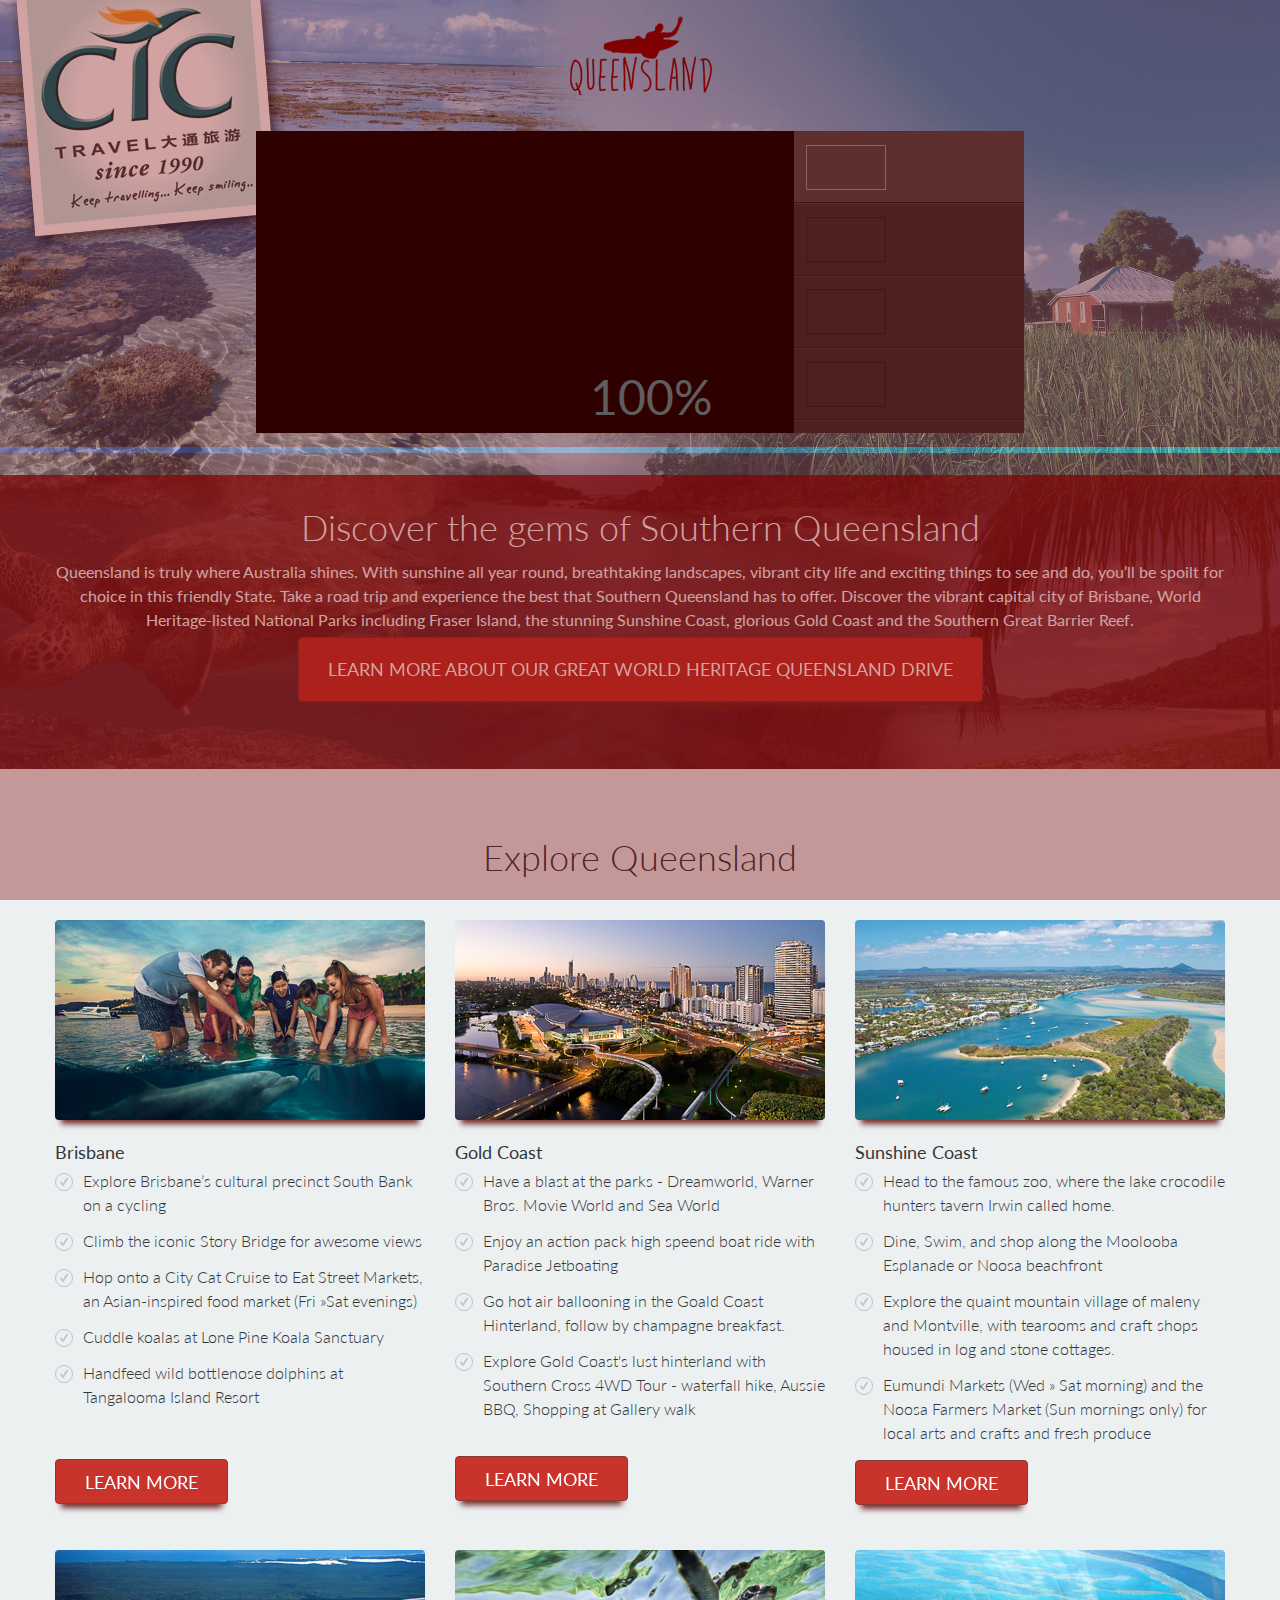
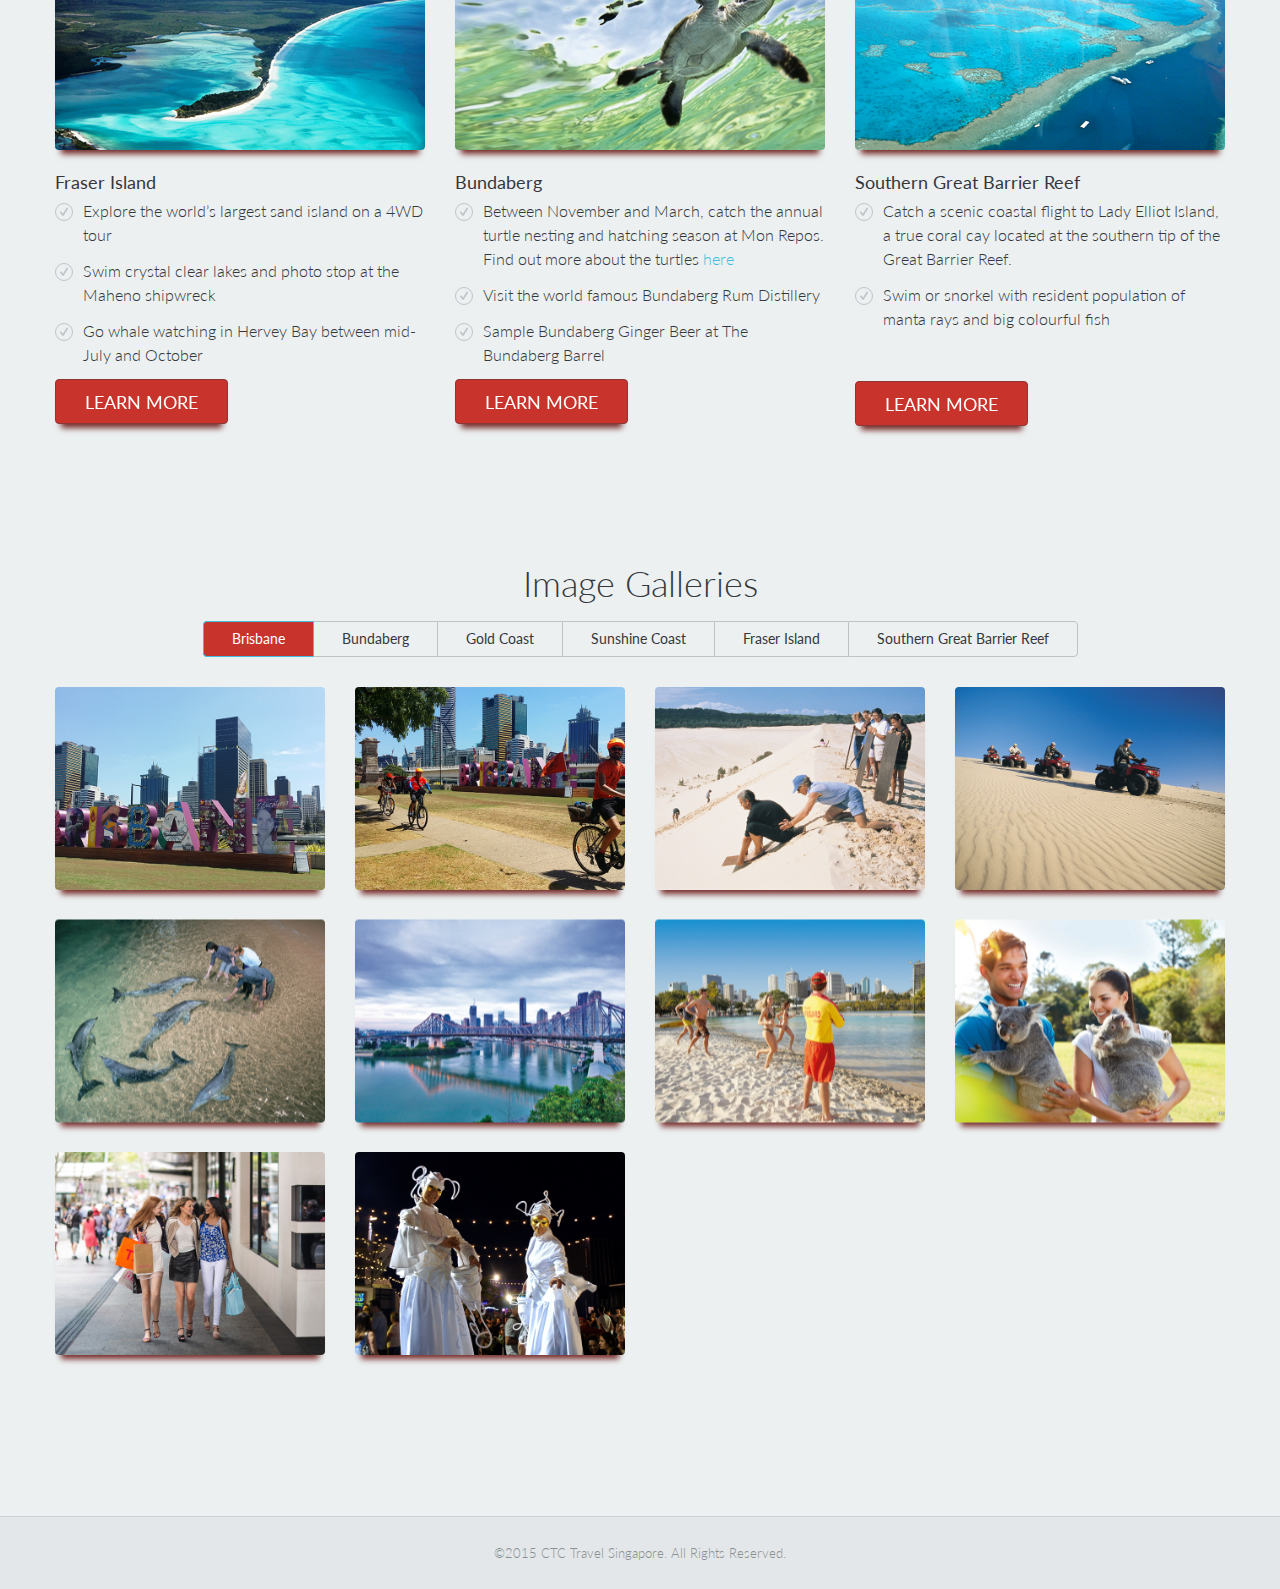
==== commit 394eed6b: "updating markup and scs" ====
--- a/qld.html
+++ b/qld.html
@@ -108,7 +108,7 @@
                             <article>
                                 <!--brisbane -->
                                 <figure>
-                                    <a href="blog_single_image_post.html" class="d_block wrapper r_corners m_bottom_23">
+                                    <a href="http://www.queensland.com/en-AU/Explore-Queensland/Brisbane" target="_blank" class="d_block wrapper r_corners m_bottom_23">
                                         <img src="images/thumbs/brisbane-thumbs1.jpg" alt="Brisbane">
                                     </a>
                                     <figcaption>
@@ -139,7 +139,7 @@
                                                     </div>
                                                     Cuddle koalas at Lone Pine Koala Sanctuary
                                                 </li>
-                                                <li class="m_bottom_12">
+                                                <li class="m_bottom_50">
                                                     <div class="icon_wrap_size_0 circle color_grey_light_5 f_left">
                                                         <i class="icon-check"></i>
                                                     </div>
@@ -147,7 +147,7 @@
                                                 </li>
                                             </ul>
                                        <!--  <p class="fw_light m_bottom_12">Donec porta diam eu massa. Quisque diam lorem, interdum vitae, dapibus ac, scelerisque vitae, pede. Donec eget tellus non erat lacinia fermentum.</p> -->
-                                        <a href="http://www.queensland.com/en-AU/Explore-Queensland/Brisbane" target="_blank" class="button_type_3 tt_uppercase color_pink fs_large r_corners d_inline_b tr_all">
+                                        <a href="http://www.queensland.com/en-AU/Explore-Queensland/Brisbane" target="_blank" class="button_type_3 tt_uppercase color_green fs_large r_corners d_inline_b tr_all">
                                             <!-- <span class="d_inline_m m_right_5 icon_wrap_size_0 circle color_grey_light tr_all">
                                                 <i class="icon-angle-right"></i>
                                             </span> -->
@@ -161,11 +161,11 @@
                             <article>
                                 <!--Gold Coast-->
                                 <figure>
-                                    <a href="blog_single_image_post.html" class="d_block wrapper r_corners m_bottom_23">
-                                        <img src="images/thumbs/goldcoast-thumb.jpg" alt="Brisbane">
+                                    <a href="http://www.queensland.com/en-AU/Explore-Queensland/Gold-Coast" target="_blank" class="d_block wrapper r_corners m_bottom_23">
+                                        <img src="images/thumbs/goldcoast-thumb.jpg" alt="Gold Coast">
                                     </a>
                                     <figcaption>
-                                        <h6 class="m_bottom_8"><a href="http://www.queensland.com/en-AU/Explore-Queensland/Brisbane" target="_blank" class="color_dark tr_all">Gold Coast</a></h6>
+                                        <h6 class="m_bottom_8"><a href="http://www.queensland.com/en-AU/Explore-Queensland/Gold-Coast" target="_blank" class="color_dark tr_all">Gold Coast</a></h6>
                                          
                                             <ul class="vr_list_type_2 color_dark fw_light">
                                                 <li class="m_bottom_12">
@@ -186,7 +186,7 @@
                                                     </div>
                                                     Go hot air ballooning in the Goald Coast Hinterland, follow by champagne breakfast.
                                                 </li>
-                                                <li class="m_bottom_12">
+                                                <li class="m_bottom_38">
                                                     <div class="icon_wrap_size_0 circle color_grey_light_5 f_left">
                                                         <i class="icon-check"></i>
                                                     </div>
@@ -195,7 +195,7 @@
                                                
                                             </ul>
                                        <!--  <p class="fw_light m_bottom_12">Donec porta diam eu massa. Quisque diam lorem, interdum vitae, dapibus ac, scelerisque vitae, pede. Donec eget tellus non erat lacinia fermentum.</p> -->
-                                        <a href="http://www.queensland.com/en-AU/Explore-Queensland/Brisbane" target="_blank" class="button_type_3 tt_uppercase color_pink fs_large r_corners d_inline_b tr_all">
+                                        <a href="http://www.queensland.com/en-AU/Explore-Queensland/Gold-Coast" target="_blank" class="button_type_3 tt_uppercase color_green fs_large r_corners d_inline_b tr_all">
                                             <!-- <span class="d_inline_m m_right_5 icon_wrap_size_0 circle color_grey_light tr_all">
                                                 <i class="icon-angle-right"></i>
                                             </span> -->
@@ -213,8 +213,7 @@
                                         <img src="images/thumbs/ctcqld_4.jpg" alt="Sunshine Coast">
                                     </a>
                                     <figcaption>
-                                        <h6 class="m_bottom_8"><a href="http://www.queensland.com/en-AU/Explore-Queensland/Sunshine-Coast" style="
-                                        color: black;" target="_blank">Sunshine Coast</a></h6>
+                                        <h6 class="m_bottom_8"><a href="http://www.queensland.com/en-AU/Explore-Queensland/Sunshine-Coast" class="color_dark tr_all" target="_blank">Sunshine Coast</a></h6>
                                          
                                             <ul class="vr_list_type_2 color_dark fw_light">
                                                 <li class="m_bottom_12">
@@ -235,7 +234,7 @@
                                                     </div>
                                                     Explore the quaint mountain village of maleny and Montville, with tearooms and craft shops housed in log and stone cottages.
                                                 </li>
-                                                <li class="m_bottom_12">
+                                                <li class="m_bottom_15">
                                                     <div class="icon_wrap_size_0 circle color_grey_light_5 f_left">
                                                         <i class="icon-check"></i>
                                                     </div>
@@ -244,7 +243,7 @@
                                                
                                             </ul>
                                        <!--  <p class="fw_light m_bottom_12">Donec porta diam eu massa. Quisque diam lorem, interdum vitae, dapibus ac, scelerisque vitae, pede. Donec eget tellus non erat lacinia fermentum.</p> -->
-                                        <a href="http://www.queensland.com/en-AU/Explore-Queensland/Sunshine-Coast" target="_blank" class="button_type_3 tt_uppercase color_pink fs_large r_corners d_inline_b tr_all">
+                                        <a href="http://www.queensland.com/en-AU/Explore-Queensland/Sunshine-Coast" target="_blank" class="button_type_3 tt_uppercase color_green fs_large r_corners d_inline_b tr_all">
                                             <!-- <span class="d_inline_m m_right_5 icon_wrap_size_0 circle color_grey_light tr_all">
                                                 <i class="icon-angle-right"></i>
                                             </span> -->
@@ -262,8 +261,8 @@
                             <article>
                                 <!--Fraser Island-->
                                 <figure>
-                                    <a href="http://www.queensland.com/en-AU/Explore-Queensland/Fraser-Coast" class="d_block wrapper r_corners m_bottom_23">
-                                        <img src="images/thumbs/fra-thumbs.jpg" alt="Brisbane">
+                                    <a href="http://www.queensland.com/en-AU/Explore-Queensland/Fraser-Coast" target="_blank" class="d_block wrapper r_corners m_bottom_23">
+                                        <img src="images/thumbs/fra-thumbs.jpg" alt="Fraser Coast">
                                     </a>
                                     <figcaption>
                                         <h6 class="m_bottom_8"><a href="http://www.queensland.com/en-AU/Explore-Queensland/Fraser-Coast" target="_blank" class="color_dark tr_all">Fraser Island</a></h6>
@@ -289,7 +288,7 @@
                                                 
                                             </ul>
                                        <!--  <p class="fw_light m_bottom_12">Donec porta diam eu massa. Quisque diam lorem, interdum vitae, dapibus ac, scelerisque vitae, pede. Donec eget tellus non erat lacinia fermentum.</p> -->
-                                        <a href="http://www.queensland.com/en-AU/Explore-Queensland/Fraser-Coast" target="_blank" class="button_type_3 tt_uppercase color_pink fs_large r_corners d_inline_b tr_all">
+                                        <a href="http://www.queensland.com/en-AU/Explore-Queensland/Fraser-Coast" target="_blank" class="button_type_3 tt_uppercase color_green fs_large r_corners d_inline_b tr_all">
                                             <!-- <span class="d_inline_m m_right_5 icon_wrap_size_0 circle color_grey_light tr_all">
                                                 <i class="icon-angle-right"></i>
                                             </span> -->
@@ -331,7 +330,7 @@
                                                 
                                             </ul>
                                        <!--  <p class="fw_light m_bottom_12">Donec porta diam eu massa. Quisque diam lorem, interdum vitae, dapibus ac, scelerisque vitae, pede. Donec eget tellus non erat lacinia fermentum.</p> -->
-                                        <a href="http://www.queensland.com/en-AU/Explore-Queensland/Bundaberg-North-Burnett" target="_blank" class="button_type_3 tt_uppercase color_pink fs_large r_corners d_inline_b tr_all">
+                                        <a href="http://www.queensland.com/en-AU/Explore-Queensland/Bundaberg-North-Burnett" target="_blank" class="button_type_3 tt_uppercase color_green fs_large r_corners d_inline_b tr_all">
                                             <!-- <span class="d_inline_m m_right_5 icon_wrap_size_0 circle color_grey_light tr_all">
                                                 <i class="icon-angle-right"></i>
                                             </span> -->
@@ -349,7 +348,7 @@
                                         <img src="images/thumbs/stgbr-thumbs.jpg" alt="Southern Great Barrier Reef">
                                     </a>
                                     <figcaption>
-                                        <h6 class="m_bottom_8 color_dark"><a href="http://www.queensland.com/attraction/southern-great-barrier-reef" style="color: black;" target="_blank">Southern Great Barrier Reef</a></h6>
+                                        <h6 class="m_bottom_8 color_dark"><a href="http://www.queensland.com/attraction/southern-great-barrier-reef" class="color_dark tr_all" target="_blank">Southern Great Barrier Reef</a></h6>
                                          
                                             <ul class="vr_list_type_2 color_dark fw_light">
                                                 <li class="m_bottom_12">
@@ -358,7 +357,7 @@
                                                     </div>
                                                    Catch a scenic coastal flight to Lady Elliot Island, a true coral cay located at the southern tip of the Great Barrier Reef.
                                                 </li>
-                                                <li class="m_bottom_12">
+                                                <li class="m_bottom_50">
                                                     <div class="icon_wrap_size_0 circle color_grey_light_5 f_left">
                                                         <i class="icon-check"></i>
                                                     </div>
@@ -368,7 +367,7 @@
                                                
                                             </ul>
                                        <!--  <p class="fw_light m_bottom_12">Donec porta diam eu massa. Quisque diam lorem, interdum vitae, dapibus ac, scelerisque vitae, pede. Donec eget tellus non erat lacinia fermentum.</p> -->
-                                        <a href="http://www.queensland.com/attraction/southern-great-barrier-reef" target="_blank" class="button_type_3 tt_uppercase color_pink fs_large r_corners d_inline_b tr_all">
+                                        <a href="http://www.queensland.com/attraction/southern-great-barrier-reef" target="_blank" class="button_type_3 tt_uppercase color_green fs_large r_corners d_inline_b tr_all">
                                             <!-- <span class="d_inline_m m_right_5 icon_wrap_size_0 circle color_grey_light tr_all">
                                                 <i class="icon-angle-right"></i>
                                             </span> -->
@@ -409,7 +408,7 @@
                                         <div class="popup_wrap relative r_corners wrapper db_xs_centered">
                                             <img src="images/thumbnails/sunset-safari-thumb.jpg" alt="Australian Sunset Safaris">
                                             <div class="project_description type_2 vc_child t_align_c tr_all_long"><div class="d_inline_m">
-                                                <h4 class="lh_inherit m_xs_bottom_5 d_md_none d_xs_block"><a href="#" class="color_light tr_all not_hover">Australian Sunset Safaris </a></h4>
+                                                <h4 class="lh_inherit m_xs_bottom_5 d_md_none d_xs_block"><a href="#" class="color_light tr_all not_hover"></a></h4>
                                                 
                                                 <div class="d_inline_b clearfix">
                                                     <a href="images/galleries/sunset-safaris.jpg" data-group="portfolio" data-title="Restaurant Australia" class="jackbox icon_wrap_size_3 color_light n_sc_hover d_block circle f_left m_right_10 f_sm_none d_sm_inline_b">
@@ -424,7 +423,7 @@
                                         <div class="popup_wrap relative r_corners wrapper db_xs_centered">
                                             <img src="images/thumbnails/red-canyon-thumb.jpg" alt="The Red Canyon">
                                             <div class="project_description type_2 vc_child t_align_c tr_all_long"><div class="d_inline_m">
-                                                <h4 class="lh_inherit m_xs_bottom_5 d_md_none d_xs_block"><a href="#" class="color_light tr_all not_hover">The Red Canyon </a></h4>
+                                                <h4 class="lh_inherit m_xs_bottom_5 d_md_none d_xs_block"><a href="#" class="color_light tr_all not_hover"></a></h4>
                                                 
                                                 <div class="d_inline_b clearfix">
                                                     <a href="images/galleries/TheRedCanyon-CooloolaNationalPark.jpg" data-group="portfolio" data-title="The Red Canyon" class="jackbox icon_wrap_size_3 color_light n_sc_hover d_block circle f_left m_right_10 f_sm_none d_sm_inline_b">
@@ -439,7 +438,7 @@
                                         <div class="popup_wrap relative r_corners wrapper db_xs_centered">
                                             <img src="images/thumbnails/75-milebeach-thumb.jpg" alt="Australian Sunset Safaris">
                                             <div class="project_description type_2 vc_child t_align_c tr_all_long"><div class="d_inline_m">
-                                                <h4 class="lh_inherit m_xs_bottom_5 d_md_none d_xs_block"><a href="#" class="color_light tr_all not_hover">75 Mile Beach @ Fraser Island </a></h4>
+                                                <h4 class="lh_inherit m_xs_bottom_5 d_md_none d_xs_block"><a href="#" class="color_light tr_all not_hover"></a></h4>
                                                 
                                                 <div class="d_inline_b clearfix">
                                                     <a href="images/galleries/75Milebeach.jpg" data-group="portfolio" data-title="75 Mile Beach @ Fraser Island" class="jackbox icon_wrap_size_3 color_light n_sc_hover d_block circle f_left m_right_10 f_sm_none d_sm_inline_b">
@@ -454,7 +453,7 @@
                                         <div class="popup_wrap relative r_corners wrapper db_xs_centered">
                                             <img src="images/thumbnails/beach-drive-thumb.jpg" alt="Australian Sunset Safaris">
                                             <div class="project_description type_2 vc_child t_align_c tr_all_long"><div class="d_inline_m">
-                                                <h4 class="lh_inherit m_xs_bottom_5 d_md_none d_xs_block"><a href="#" class="color_light tr_all not_hover">Beach Drive @ Fraser Island</a></h4>
+                                                <h4 class="lh_inherit m_xs_bottom_5 d_md_none d_xs_block"><a href="#" class="color_light tr_all not_hover"></a></h4>
                                                 
                                                 <div class="d_inline_b clearfix">
                                                     <a href="images/galleries/BeachDrive.jpg" data-group="portfolio" data-title="Beach Drive @ Frase Island" class="jackbox icon_wrap_size_3 color_light n_sc_hover d_block circle f_left m_right_10 f_sm_none d_sm_inline_b">
@@ -470,7 +469,7 @@
                                         <div class="popup_wrap relative r_corners wrapper db_xs_centered">
                                             <img src="images/thumbnails/yidney-thumb.jpg" alt="Yidney Dripping Rocks@ Fraser Island">
                                             <div class="project_description type_2 vc_child t_align_c tr_all_long"><div class="d_inline_m">
-                                                <h4 class="lh_inherit m_xs_bottom_5 d_md_none d_xs_block"><a href="#" class="color_light tr_all not_hover">Yidney Dripping Rocks@ Fraser Island</a></h4>
+                                                <h4 class="lh_inherit m_xs_bottom_5 d_md_none d_xs_block"><a href="#" class="color_light tr_all not_hover"></a></h4>
                                                 
                                                 <div class="d_inline_b clearfix">
                                                     <a href="images/galleries/yidney-dipping.jpg" data-group="portfolio" data-title="Yidney Dripping Rocks@ Fraser Island" class="jackbox icon_wrap_size_3 color_light n_sc_hover d_block circle f_left m_right_10 f_sm_none d_sm_inline_b">
@@ -485,7 +484,7 @@
                                         <div class="popup_wrap relative r_corners wrapper db_xs_centered">
                                             <img src="images/thumbnails/scenic-flight1-thumb.jpg" alt="Scenic Flight @ Fraser Island-1">
                                             <div class="project_description type_2 vc_child t_align_c tr_all_long"><div class="d_inline_m">
-                                                <h4 class="lh_inherit m_xs_bottom_5 d_md_none d_xs_block"><a href="#" class="color_light tr_all not_hover">Scenic Flight @ Fraser Island</a></h4>
+                                                <h4 class="lh_inherit m_xs_bottom_5 d_md_none d_xs_block"><a href="#" class="color_light tr_all not_hover"></a></h4>
                                                 
                                                 <div class="d_inline_b clearfix">
                                                     <a href="images/galleries/scenic-flight-a.jpg" data-group="portfolio" data-title="Scenic Flight @ Fraser Island1" class="jackbox icon_wrap_size_3 color_light n_sc_hover d_block circle f_left m_right_10 f_sm_none d_sm_inline_b">
@@ -500,7 +499,7 @@
                                         <div class="popup_wrap relative r_corners wrapper db_xs_centered">
                                             <img src="images/thumbnails/scenic-flight2-thumb.jpg" alt="Scenic Flight @ Fraser Island-1">
                                             <div class="project_description type_2 vc_child t_align_c tr_all_long"><div class="d_inline_m">
-                                                <h4 class="lh_inherit m_xs_bottom_5 d_md_none d_xs_block"><a href="#" class="color_light tr_all not_hover">Scenic Flight @ Fraser Island 2</a></h4>
+                                                <h4 class="lh_inherit m_xs_bottom_5 d_md_none d_xs_block"><a href="#" class="color_light tr_all not_hover"></a></h4>
                                                 
                                                 <div class="d_inline_b clearfix">
                                                     <a href="images/galleries/scenic-flight2.jpg" data-group="portfolio" data-title="Scenic Flight @ Fraser Island 2" class="jackbox icon_wrap_size_3 color_light n_sc_hover d_block circle f_left m_right_10 f_sm_none d_sm_inline_b">
@@ -515,7 +514,7 @@
                                         <div class="popup_wrap relative r_corners wrapper db_xs_centered">
                                             <img src="images/thumbnails/scenic-flight3-thumb.jpg" alt="Scenic Flight @ Fraser Island-3">
                                             <div class="project_description type_2 vc_child t_align_c tr_all_long"><div class="d_inline_m">
-                                                <h4 class="lh_inherit m_xs_bottom_5 d_md_none d_xs_block"><a href="#" class="color_light tr_all not_hover">Scenic Flight @ Fraser Island-3</a></h4>
+                                                <h4 class="lh_inherit m_xs_bottom_5 d_md_none d_xs_block"><a href="#" class="color_light tr_all not_hover"></a></h4>
                                                 
                                                 <div class="d_inline_b clearfix">
                                                     <a href="images/galleries/scenic-flight3.jpg" data-group="portfolio" data-title="Scenic Flight @ Fraser Island-3" class="jackbox icon_wrap_size_3 color_light n_sc_hover d_block circle f_left m_right_10 f_sm_none d_sm_inline_b">
@@ -531,7 +530,7 @@
                                         <div class="popup_wrap relative r_corners wrapper db_xs_centered">
                                             <img src="images/thumbnails/scenic-flight5-thumb.jpg" alt="Scenic Flight @ Fraser Island-3">
                                             <div class="project_description type_2 vc_child t_align_c tr_all_long"><div class="d_inline_m">
-                                                <h4 class="lh_inherit m_xs_bottom_5 d_md_none d_xs_block"><a href="#" class="color_light tr_all not_hover">Scenic Flight @ Fraser Island-4</a></h4>
+                                                <h4 class="lh_inherit m_xs_bottom_5 d_md_none d_xs_block"><a href="#" class="color_light tr_all not_hover"></a></h4>
                                                 
                                                 <div class="d_inline_b clearfix">
                                                     <a href="images/galleries/scenic-flight4.jpg" data-group="portfolio" data-title="Scenic Flight @ Fraser Island-4" class="jackbox icon_wrap_size_3 color_light n_sc_hover d_block circle f_left m_right_10 f_sm_none d_sm_inline_b">
@@ -546,7 +545,7 @@
                                         <div class="popup_wrap relative r_corners wrapper db_xs_centered">
                                             <img src="images/thumbnails/scenic-flight4-thumb.jpg" alt="Scenic Flight @ Fraser Island-3">
                                             <div class="project_description type_2 vc_child t_align_c tr_all_long"><div class="d_inline_m">
-                                                <h4 class="lh_inherit m_xs_bottom_5 d_md_none d_xs_block"><a href="#" class="color_light tr_all not_hover">The Pinnacles @ Fraser Island</a></h4>
+                                                <h4 class="lh_inherit m_xs_bottom_5 d_md_none d_xs_block"><a href="#" class="color_light tr_all not_hover"></a></h4>
                                                 
                                                 <div class="d_inline_b clearfix">
                                                     <a href="mages/galleries/pinnacles.jpg" data-group="portfolio" data-title="The Pinnacles @ Fraser Island" class="jackbox icon_wrap_size_3 color_light n_sc_hover d_block circle f_left m_right_10 f_sm_none d_sm_inline_b">
@@ -561,7 +560,7 @@
                                         <div class="popup_wrap relative r_corners wrapper db_xs_centered">
                                             <img src="images/thumbnails/maheno-shipwreck-thumb1.jpg" alt="Maheno Shipwreck @ Fraser island">
                                             <div class="project_description type_2 vc_child t_align_c tr_all_long"><div class="d_inline_m">
-                                                <h4 class="lh_inherit m_xs_bottom_5 d_md_none d_xs_block"><a href="#" class="color_light tr_all not_hover">Maheno Shipwreck @ Fraser island</a></h4>
+                                                <h4 class="lh_inherit m_xs_bottom_5 d_md_none d_xs_block"><a href="#" class="color_light tr_all not_hover"></a></h4>
                                                 
                                                 <div class="d_inline_b clearfix">
                                                     <a href="images/galleries/maheno1.jpg" data-group="portfolio" data-title="Maheno Shipwreck @ Fraser island 1" class="jackbox icon_wrap_size_3 color_light n_sc_hover d_block circle f_left m_right_10 f_sm_none d_sm_inline_b">
@@ -576,7 +575,7 @@
                                         <div class="popup_wrap relative r_corners wrapper db_xs_centered">
                                             <img src="images/thumbnails/maheno-shipwreck-thumb2.jpg" alt="Maheno Shipwreck @ Fraser island 2">
                                             <div class="project_description type_2 vc_child t_align_c tr_all_long"><div class="d_inline_m">
-                                                <h4 class="lh_inherit m_xs_bottom_5 d_md_none d_xs_block"><a href="#" class="color_light tr_all not_hover">Maheno Shipwreck @ Fraser island 2</a></h4>
+                                                <h4 class="lh_inherit m_xs_bottom_5 d_md_none d_xs_block"><a href="#" class="color_light tr_all not_hover"></a></h4>
                                                 
                                                 <div class="d_inline_b clearfix">
                                                     <a href="images/galleries/maheno2.jpg" data-group="portfolio" data-title="aheno Shipwreck @ Fraser island 2" class="jackbox icon_wrap_size_3 color_light n_sc_hover d_block circle f_left m_right_10 f_sm_none d_sm_inline_b">
@@ -592,7 +591,7 @@
                                         <div class="popup_wrap relative r_corners wrapper db_xs_centered">
                                             <img src="images/thumbnails/maheno-shipwreck-thumb3.jpg" alt="Maheno Shipwreck @ Fraser island 3">
                                             <div class="project_description type_2 vc_child t_align_c tr_all_long"><div class="d_inline_m">
-                                                <h4 class="lh_inherit m_xs_bottom_5 d_md_none d_xs_block"><a href="#" class="color_light tr_all not_hover">Maheno Shipwreck @ Fraser island 3 </a></h4>
+                                                <h4 class="lh_inherit m_xs_bottom_5 d_md_none d_xs_block"><a href="#" class="color_light tr_all not_hover"> </a></h4>
                                                 
                                                 <div class="d_inline_b clearfix">
                                                     <a href="images/galleries/maheno3.jpg" data-group="portfolio" data-title="Maheno Shipwreck @ Fraser island 3" class="jackbox icon_wrap_size_3 color_light n_sc_hover d_block circle f_left m_right_10 f_sm_none d_sm_inline_b">
@@ -607,7 +606,7 @@
                                         <div class="popup_wrap relative r_corners wrapper db_xs_centered">
                                             <img src="images/thumbnails/champagne-pools-thumb1.jpg" alt="Getting to Champagne Pools @ Fraser Island">
                                             <div class="project_description type_2 vc_child t_align_c tr_all_long"><div class="d_inline_m">
-                                                <h4 class="lh_inherit m_xs_bottom_5 d_md_none d_xs_block"><a href="#" class="color_light tr_all not_hover">Getting to Champagne Pools @ Fraser Island</a></h4>
+                                                <h4 class="lh_inherit m_xs_bottom_5 d_md_none d_xs_block"><a href="#" class="color_light tr_all not_hover"></a></h4>
                                                 
                                                 <div class="d_inline_b clearfix">
                                                     <a href="images/galleries/champ-pools-1.jpg" data-group="portfolio" data-title="Getting to Champagne Pools @ Fraser Island" class="jackbox icon_wrap_size_3 color_light n_sc_hover d_block circle f_left m_right_10 f_sm_none d_sm_inline_b">
@@ -622,7 +621,7 @@
                                         <div class="popup_wrap relative r_corners wrapper db_xs_centered">
                                             <img src="images/thumbnails/champagne-pools-thumb3.jpg" alt="Getting to Champagne Pools @ Fraser Island 3">
                                             <div class="project_description type_2 vc_child t_align_c tr_all_long"><div class="d_inline_m">
-                                                <h4 class="lh_inherit m_xs_bottom_5 d_md_none d_xs_block"><a href="#" class="color_light tr_all not_hover">Getting to Champagne Pools @ Fraser Island </a></h4>
+                                                <h4 class="lh_inherit m_xs_bottom_5 d_md_none d_xs_block"><a href="#" class="color_light tr_all not_hover"></a></h4>
                                                 
                                                 <div class="d_inline_b clearfix">
                                                     <a href="images/galleries/champ-pools-3.jpg" data-group="portfolio" data-title="Getting to Champagne Pools @ Fraser Island " class="jackbox icon_wrap_size_3 color_light n_sc_hover d_block circle f_left m_right_10 f_sm_none d_sm_inline_b">
@@ -637,7 +636,7 @@
                                         <div class="popup_wrap relative r_corners wrapper db_xs_centered">
                                             <img src="images/thumbnails/champagne-pools-thumb4.jpg" alt="Maheno Shipwreck @ Fraser island 2">
                                             <div class="project_description type_2 vc_child t_align_c tr_all_long"><div class="d_inline_m">
-                                                <h4 class="lh_inherit m_xs_bottom_5 d_md_none d_xs_block"><a href="#" class="color_light tr_all not_hover">Getting to Champagne Pools @ Fraser Island </a></h4>
+                                                <h4 class="lh_inherit m_xs_bottom_5 d_md_none d_xs_block"><a href="#" class="color_light tr_all not_hover"> </a></h4>
                                                 
                                                 <div class="d_inline_b clearfix">
                                                     <a href="images/galleries/champ-pools-4.jpg" data-group="portfolio" data-title="Getting to Champagne Pools @ Fraser Island 4" class="jackbox icon_wrap_size_3 color_light n_sc_hover d_block circle f_left m_right_10 f_sm_none d_sm_inline_b">
@@ -654,7 +653,7 @@
                                         <div class="popup_wrap relative r_corners wrapper db_xs_centered">
                                             <img src="images/thumbnails/champagne-pools-thumb5.jpg" alt="Maheno Shipwreck @ Fraser island 3">
                                             <div class="project_description type_2 vc_child t_align_c tr_all_long"><div class="d_inline_m">
-                                                <h4 class="lh_inherit m_xs_bottom_5 d_md_none d_xs_block"><a href="#" class="color_light tr_all not_hover">Champagne Pools @ Fraser Island </a></h4>
+                                                <h4 class="lh_inherit m_xs_bottom_5 d_md_none d_xs_block"><a href="#" class="color_light tr_all not_hover"></a></h4>
                                                 
                                                 <div class="d_inline_b clearfix">
                                                     <a href="images/galleries/champ-pools-5.jpg" data-group="portfolio" data-title="Champagne Pools @ Fraser Island 3" class="jackbox icon_wrap_size_3 color_light n_sc_hover d_block circle f_left m_right_10 f_sm_none d_sm_inline_b">
@@ -669,7 +668,7 @@
                                         <div class="popup_wrap relative r_corners wrapper db_xs_centered">
                                             <img src="images/thumbnails/indianhead-thumb.jpg" alt="Getting to Champagne Pools @ Fraser Island">
                                             <div class="project_description type_2 vc_child t_align_c tr_all_long"><div class="d_inline_m">
-                                                <h4 class="lh_inherit m_xs_bottom_5 d_md_none d_xs_block"><a href="#" class="color_light tr_all not_hover">Indian Heads @ Fraser Island</a></h4>
+                                                <h4 class="lh_inherit m_xs_bottom_5 d_md_none d_xs_block"><a href="#" class="color_light tr_all not_hover"></a></h4>
                                                 
                                                 <div class="d_inline_b clearfix">
                                                     <a href="images/galleries/indian-heads.jpg" data-group="portfolio" data-title="Indian Heads @ Fraser Island" class="jackbox icon_wrap_size_3 color_light n_sc_hover d_block circle f_left m_right_10 f_sm_none d_sm_inline_b">
@@ -684,7 +683,7 @@
                                         <div class="popup_wrap relative r_corners wrapper db_xs_centered">
                                             <img src="images/thumbnails/lakebirrabeen-thumb1.jpg" alt="Lake Birrabeen @ Fraser Island">
                                             <div class="project_description type_2 vc_child t_align_c tr_all_long"><div class="d_inline_m">
-                                                <h4 class="lh_inherit m_xs_bottom_5 d_md_none d_xs_block"><a href="#" class="color_light tr_all not_hover">Lake Birrabeen @ Fraser Island</a></h4>
+                                                <h4 class="lh_inherit m_xs_bottom_5 d_md_none d_xs_block"><a href="#" class="color_light tr_all not_hover"> </a></h4>
                                                 
                                                 <div class="d_inline_b clearfix">
                                                     <a href="images/galleries/birrabeen-1.jpg" data-group="portfolio" data-title="Lake Birrabeen @ Fraser Island" class="jackbox icon_wrap_size_3 color_light n_sc_hover d_block circle f_left m_right_10 f_sm_none d_sm_inline_b">
@@ -699,7 +698,7 @@
                                         <div class="popup_wrap relative r_corners wrapper db_xs_centered">
                                             <img src="images/thumbnails/lakebirrabeen-thumb2.jpg" alt="Lake Birrabeen @ Fraser Island">
                                             <div class="project_description type_2 vc_child t_align_c tr_all_long"><div class="d_inline_m">
-                                                <h4 class="lh_inherit m_xs_bottom_5 d_md_none d_xs_block"><a href="#" class="color_light tr_all not_hover">Lake Birrabeen @ Fraser Island 2</a></h4>
+                                                <h4 class="lh_inherit m_xs_bottom_5 d_md_none d_xs_block"><a href="#" class="color_light tr_all not_hover"></a></h4>
                                                 
                                                 <div class="d_inline_b clearfix">
                                                     <a href="images/galleries/birrabeen2.jpg" data-group="portfolio" data-title="Lake Birrabeen @ Fraser Island 2" class="jackbox icon_wrap_size_3 color_light n_sc_hover d_block circle f_left m_right_10 f_sm_none d_sm_inline_b">
@@ -715,7 +714,7 @@
                                         <div class="popup_wrap relative r_corners wrapper db_xs_centered">
                                             <img src="images/thumbnails/boomanjin-thumb1.jpg" alt="Lake Boomanjin @ Fraser Island">
                                             <div class="project_description type_2 vc_child t_align_c tr_all_long"><div class="d_inline_m">
-                                                <h4 class="lh_inherit m_xs_bottom_5 d_md_none d_xs_block"><a href="#" class="color_light tr_all not_hover">Lake Boomanjin @ Fraser Island</a></h4>
+                                                <h4 class="lh_inherit m_xs_bottom_5 d_md_none d_xs_block"><a href="#" class="color_light tr_all not_hover"></a></h4>
                                                 
                                                 <div class="d_inline_b clearfix">
                                                     <a href="images/galleries/boomanjin-1.jpg" data-group="portfolio" data-title="Lake Boomanjin @ Fraser Island" class="jackbox icon_wrap_size_3 color_light n_sc_hover d_block circle f_left m_right_10 f_sm_none d_sm_inline_b">
@@ -730,7 +729,7 @@
                                         <div class="popup_wrap relative r_corners wrapper db_xs_centered">
                                             <img src="images/thumbnails/boomanjin-thumb2.jpg" alt="Lake Boomanjin @ Fraser Island 2">
                                             <div class="project_description type_2 vc_child t_align_c tr_all_long"><div class="d_inline_m">
-                                                <h4 class="lh_inherit m_xs_bottom_5 d_md_none d_xs_block"><a href="#" class="color_light tr_all not_hover">Lake Boomanjin @ Fraser Island 2</a></h4>
+                                                <h4 class="lh_inherit m_xs_bottom_5 d_md_none d_xs_block"><a href="#" class="color_light tr_all not_hover"></a></h4>
                                                 
                                                 <div class="d_inline_b clearfix">
                                                     <a href="images/galleries/boomanjin-2.jpg"images data-group="portfolio" data-title="Lake Boomanjin @ Fraser Island 2" class="jackbox icon_wrap_size_3 color_light n_sc_hover d_block circle f_left m_right_10 f_sm_none d_sm_inline_b">
@@ -745,7 +744,7 @@
                                         <div class="popup_wrap relative r_corners wrapper db_xs_centered">
                                             <img src="images/thumbnails/pipis-diggin-thumb1.jpg" alt="Pipis Digging @ Fraser Island">
                                             <div class="project_description type_2 vc_child t_align_c tr_all_long"><div class="d_inline_m">
-                                                <h4 class="lh_inherit m_xs_bottom_5 d_md_none d_xs_block"><a href="#" class="color_light tr_all not_hover">Pipis Digging @ Fraser Island</a></h4>
+                                                <h4 class="lh_inherit m_xs_bottom_5 d_md_none d_xs_block"><a href="#" class="color_light tr_all not_hover"></a></h4>
                                                 
                                                 <div class="d_inline_b clearfix">
                                                     <a href="images/galleries/pipis-dig1.jpg" data-group="portfolio" data-title="Pipis Digging @ Fraser Island" class="jackbox icon_wrap_size_3 color_light n_sc_hover d_block circle f_left m_right_10 f_sm_none d_sm_inline_b">
@@ -760,7 +759,7 @@
                                         <div class="popup_wrap relative r_corners wrapper db_xs_centered">
                                             <img src="images/thumbnails/pipis-diggin-thumb2.jpg" alt="Pipis Digging @ Fraser Island">
                                             <div class="project_description type_2 vc_child t_align_c tr_all_long"><div class="d_inline_m">
-                                                <h4 class="lh_inherit m_xs_bottom_5 d_md_none d_xs_block"><a href="#" class="color_light tr_all not_hover">Pipis Digging @ Fraser Island 2</a></h4>
+                                                <h4 class="lh_inherit m_xs_bottom_5 d_md_none d_xs_block"><a href="#" class="color_light tr_all not_hover"></a></h4>
                                                 
                                                 <div class="d_inline_b clearfix">
                                                     <a href="images/galleries/pipis-dig2.jpg" data-group="portfolio" data-title="Pipis Digging @ Fraser Island" class="jackbox icon_wrap_size_3 color_light n_sc_hover d_block circle f_left m_right_10 f_sm_none d_sm_inline_b">
@@ -776,7 +775,7 @@
                                         <div class="popup_wrap relative r_corners wrapper db_xs_centered">
                                             <img src="images/thumbnails/pipis-diggin-thumb3.jpg" alt="ipis Digging @ Fraser Island 3">
                                             <div class="project_description type_2 vc_child t_align_c tr_all_long"><div class="d_inline_m">
-                                                <h4 class="lh_inherit m_xs_bottom_5 d_md_none d_xs_block"><a href="#" class="color_light tr_all not_hover">Pipis Digging @ Fraser Island 3</a></h4>
+                                                <h4 class="lh_inherit m_xs_bottom_5 d_md_none d_xs_block"><a href="#" class="color_light tr_all not_hover"></a></h4>
                                                 
                                                 <div class="d_inline_b clearfix">
                                                     <a href="iimages/galleries/pipis-dig3.jpg" data-group="portfolio" data-title="Pipis Digging @ Fraser Island 3" class="jackbox icon_wrap_size_3 color_light n_sc_hover d_block circle f_left m_right_10 f_sm_none d_sm_inline_b">
@@ -791,7 +790,7 @@
                                         <div class="popup_wrap relative r_corners wrapper db_xs_centered">
                                             <img src="images/thumbnails/pipis-diggin-thumb4.jpg" alt="Pipis Digging @ Fraser Island 4">
                                             <div class="project_description type_2 vc_child t_align_c tr_all_long"><div class="d_inline_m">
-                                                <h4 class="lh_inherit m_xs_bottom_5 d_md_none d_xs_block"><a href="#" class="color_light tr_all not_hover">Pipis Digging @ Fraser Island 4</a></h4>
+                                                <h4 class="lh_inherit m_xs_bottom_5 d_md_none d_xs_block"><a href="#" class="color_light tr_all not_hover"></a></h4>
                                                 
                                                 <div class="d_inline_b clearfix">
                                                     <a href="images/galleries/pipis-dig4.jpg"images data-group="portfolio" data-title="Pipis Digging @ Fraser Island 4" class="jackbox icon_wrap_size_3 color_light n_sc_hover d_block circle f_left m_right_10 f_sm_none d_sm_inline_b">
@@ -806,7 +805,7 @@
                                         <div class="popup_wrap relative r_corners wrapper db_xs_centered">
                                             <img src="images/thumbnails/rainforest-thumb1.jpg" alt="Rainforest Drive @ Fraser Island" alt="Lake Boomanjin @ Fraser Island 2">
                                             <div class="project_description type_2 vc_child t_align_c tr_all_long"><div class="d_inline_m">
-                                                <h4 class="lh_inherit m_xs_bottom_5 d_md_none d_xs_block"><a href="#" class="color_light tr_all not_hover">Rainforest Drive @ Fraser Island</a></h4>
+                                                <h4 class="lh_inherit m_xs_bottom_5 d_md_none d_xs_block"><a href="#" class="color_light tr_all not_hover"></a></h4>
                                                 
                                                 <div class="d_inline_b clearfix">
                                                     <a href="images/galleries/rainforest-1.jpg" data-group="portfolio" data-title="LRainforest Drive @ Fraser Island" class="jackbox icon_wrap_size_3 color_light n_sc_hover d_block circle f_left m_right_10 f_sm_none d_sm_inline_b">
@@ -821,7 +820,7 @@
                                         <div class="popup_wrap relative r_corners wrapper db_xs_centered">
                                             <img src="images/thumbnails/rainforest-thumb2.jpg" alt="ainforest Drive @ Fraser Island 2">
                                             <div class="project_description type_2 vc_child t_align_c tr_all_long"><div class="d_inline_m">
-                                                <h4 class="lh_inherit m_xs_bottom_5 d_md_none d_xs_block"><a href="#" class="color_light tr_all not_hover">Rainforest Drive @ Fraser Island 1</a></h4>
+                                                <h4 class="lh_inherit m_xs_bottom_5 d_md_none d_xs_block"><a href="#" class="color_light tr_all not_hover"></a></h4>
                                                 
                                                 <div class="d_inline_b clearfix">
                                                     <a href="images/galleries/rainforest-2.jpg" data-group="portfolio" data-title="Rainforest Drive @ Fraser Island 1" class="jackbox icon_wrap_size_3 color_light n_sc_hover d_block circle f_left m_right_10 f_sm_none d_sm_inline_b">
@@ -837,7 +836,7 @@
                                         <div class="popup_wrap relative r_corners wrapper db_xs_centered">
                                             <img src="images/thumbnails/rainforest-thumb3.jpg" alt="Rainforest Drive @ Fraser Island 2">
                                             <div class="project_description type_2 vc_child t_align_c tr_all_long"><div class="d_inline_m">
-                                                <h4 class="lh_inherit m_xs_bottom_5 d_md_none d_xs_block"><a href="#" class="color_light tr_all not_hover">Rainforest Drive @ Fraser Island 2</a></h4>
+                                                <h4 class="lh_inherit m_xs_bottom_5 d_md_none d_xs_block"><a href="#" class="color_light tr_all not_hover"></a></h4>
                                                 
                                                 <div class="d_inline_b clearfix">
                                                     <a href="images/galleries/rainforest-3.jpg" data-group="portfolio" data-title="Rainforest Drive @ Fraser Island 2" class="jackbox icon_wrap_size_3 color_light n_sc_hover d_block circle f_left m_right_10 f_sm_none d_sm_inline_b">
@@ -852,7 +851,7 @@
                                         <div class="popup_wrap relative r_corners wrapper db_xs_centered">
                                             <img src="images/thumbnails/rainforest-thumb4.jpg" alt="Rainforest Drive @ Fraser Island 3">
                                             <div class="project_description type_2 vc_child t_align_c tr_all_long"><div class="d_inline_m">
-                                                <h4 class="lh_inherit m_xs_bottom_5 d_md_none d_xs_block"><a href="#" class="color_light tr_all not_hover">Rainforest Drive @ Fraser Island 3</a></h4>
+                                                <h4 class="lh_inherit m_xs_bottom_5 d_md_none d_xs_block"><a href="#" class="color_light tr_all not_hover"></a></h4>
                                                 
                                                 <div class="d_inline_b clearfix">
                                                     <a href="images/galleries/rainforest-4.jpg"images data-group="portfolio" data-title="Rainforest Drive @ Fraser Island 3" class="jackbox icon_wrap_size_3 color_light n_sc_hover d_block circle f_left m_right_10 f_sm_none d_sm_inline_b">
@@ -867,7 +866,7 @@
                                         <div class="popup_wrap relative r_corners wrapper db_xs_centered">
                                             <img src="images/thumbnails/eli-thumb1.jpg" alt="Rainforest Drive @ Fraser Island" alt="Rainforest Drive @ Fraser Island 4">
                                             <div class="project_description type_2 vc_child t_align_c tr_all_long"><div class="d_inline_m">
-                                                <h4 class="lh_inherit m_xs_bottom_5 d_md_none d_xs_block"><a href="#" class="color_light tr_all not_hover">Rainforest Drive @ Fraser Island 4</a></h4>
+                                                <h4 class="lh_inherit m_xs_bottom_5 d_md_none d_xs_block"><a href="#" class="color_light tr_all not_hover"></a></h4>
                                                 
                                                 <div class="d_inline_b clearfix">
                                                     <a href="images/galleries/eli-1.jpg" data-group="portfolio" data-title="Rainforest Drive @ Fraser Island 4" class="jackbox icon_wrap_size_3 color_light n_sc_hover d_block circle f_left m_right_10 f_sm_none d_sm_inline_b">
@@ -882,7 +881,7 @@
                                         <div class="popup_wrap relative r_corners wrapper db_xs_centered">
                                             <img src="images/thumbnails/eli-thumb2.jpg" alt="Eli Creek @ Fraser Island">
                                             <div class="project_description type_2 vc_child t_align_c tr_all_long"><div class="d_inline_m">
-                                                <h4 class="lh_inherit m_xs_bottom_5 d_md_none d_xs_block"><a href="#" class="color_light tr_all not_hover">Eli Creek @ Fraser Island</a></h4>
+                                                <h4 class="lh_inherit m_xs_bottom_5 d_md_none d_xs_block"><a href="#" class="color_light tr_all not_hover"></a></h4>
                                                 
                                                 <div class="d_inline_b clearfix">
                                                     <a href="images/galleries/eli-2.jpg" data-group="portfolio" data-title="Eli Creek @ Fraser Island" class="jackbox icon_wrap_size_3 color_light n_sc_hover d_block circle f_left m_right_10 f_sm_none d_sm_inline_b">
@@ -898,7 +897,7 @@
                                         <div class="popup_wrap relative r_corners wrapper db_xs_centered">
                                             <img src="images/thumbnails/eli-thumb3.jpg" alt="Eli Creek @ Fraser Island 1">
                                             <div class="project_description type_2 vc_child t_align_c tr_all_long"><div class="d_inline_m">
-                                                <h4 class="lh_inherit m_xs_bottom_5 d_md_none d_xs_block"><a href="#" class="color_light tr_all not_hover">Eli Creek @ Fraser Island 1</a></h4>
+                                                <h4 class="lh_inherit m_xs_bottom_5 d_md_none d_xs_block"><a href="#" class="color_light tr_all not_hover"></a></h4>
                                                 
                                                 <div class="d_inline_b clearfix">
                                                     <a href="images/galleries/eli-3.jpg" data-group="portfolio" data-title="Eli Creek @ Fraser Island 1" class="jackbox icon_wrap_size_3 color_light n_sc_hover d_block circle f_left m_right_10 f_sm_none d_sm_inline_b">
@@ -913,7 +912,7 @@
                                         <div class="popup_wrap relative r_corners wrapper db_xs_centered">
                                             <img src="images/thumbnails/fraser-whale-thumb.jpg" alt="Whale Watching - Hervey Bay">
                                             <div class="project_description type_2 vc_child t_align_c tr_all_long"><div class="d_inline_m">
-                                                <h4 class="lh_inherit m_xs_bottom_5 d_md_none d_xs_block"><a href="#" class="color_light tr_all not_hover">Whale Watching - Hervey Bay</a></h4>
+                                                <h4 class="lh_inherit m_xs_bottom_5 d_md_none d_xs_block"><a href="#" class="color_light tr_all not_hover"></a></h4>
                                                 
                                                 <div class="d_inline_b clearfix">
                                                     <a href="images/galleries/fraser-whale.jpg"images data-group="portfolio" data-title="Whale Watching - Hervey Bay" class="jackbox icon_wrap_size_3 color_light n_sc_hover d_block circle f_left m_right_10 f_sm_none d_sm_inline_b">
@@ -929,7 +928,7 @@
                                         <div class="popup_wrap relative r_corners wrapper db_xs_centered">
                                             <img src="images/thumbnails/fraser-thumb1.jpg" alt="Fraser Island - Coloured Sands">
                                             <div class="project_description type_2 vc_child t_align_c tr_all_long"><div class="d_inline_m">
-                                                <h4 class="lh_inherit m_xs_bottom_5 d_md_none d_xs_block"><a href="#" class="color_light tr_all not_hover">Fraser Island - Coloured Sands</a></h4>
+                                                <h4 class="lh_inherit m_xs_bottom_5 d_md_none d_xs_block"><a href="#" class="color_light tr_all not_hover"></a></h4>
                                                 
                                                 <div class="d_inline_b clearfix">
                                                     <a href="images/galleries/fraser-island.jpg"images data-group="portfolio" data-title="Fraser Island - Coloured Sands" class="jackbox icon_wrap_size_3 color_light n_sc_hover d_block circle f_left m_right_10 f_sm_none d_sm_inline_b">
@@ -949,7 +948,7 @@
                                         <div class="popup_wrap relative r_corners wrapper db_xs_centered">
                                             <img src="images/thumbnails/barrier-thumb.jpg" alt="Rainforest Drive @ Fraser Island" alt="Barrier Reefs @ Bundaberg Airport">
                                             <div class="project_description type_2 vc_child t_align_c tr_all_long"><div class="d_inline_m">
-                                                <h4 class="lh_inherit m_xs_bottom_5 d_md_none d_xs_block"><a href="#" class="color_light tr_all not_hover">Barrier Reefs @ Bundaberg Airport</a></h4>
+                                                <h4 class="lh_inherit m_xs_bottom_5 d_md_none d_xs_block"><a href="#" class="color_light tr_all not_hover"></a></h4>
                                                 
                                                 <div class="d_inline_b clearfix">
                                                     <a href="images/galleries/barrier-reef.jpg" data-group="portfolio" data-title="Barrier Reefs @ Bundaberg Airport" class="jackbox icon_wrap_size_3 color_light n_sc_hover d_block circle f_left m_right_10 f_sm_none d_sm_inline_b">
@@ -967,7 +966,7 @@
                                         <div class="popup_wrap relative r_corners wrapper db_xs_centered">
                                             <img src="images/thumbnails/goldcoastthumb_1.jpg" alt="Gold coast 1">
                                             <div class="project_description type_2 vc_child t_align_c tr_all_long"><div class="d_inline_m">
-                                                <h4 class="lh_inherit m_xs_bottom_5 d_md_none d_xs_block"><a href="#" class="color_light tr_all not_hover">GoldCoast 1</a></h4>
+                                                <h4 class="lh_inherit m_xs_bottom_5 d_md_none d_xs_block"><a href="#" class="color_light tr_all not_hover"></a></h4>
                                                 
                                                 <div class="d_inline_b clearfix">
                                                     <a href="images/galleries/goldcoast_1.jpg" data-group="portfolio" data-title="Goldcoast 1" class="jackbox icon_wrap_size_3 color_light n_sc_hover d_block circle f_left m_right_10 f_sm_none d_sm_inline_b">
@@ -982,7 +981,7 @@
                                         <div class="popup_wrap relative r_corners wrapper db_xs_centered">
                                             <img src="images/thumbnails/goldcoastthumb_2.jpg" alt="Gold coast 2">
                                             <div class="project_description type_2 vc_child t_align_c tr_all_long"><div class="d_inline_m">
-                                                <h4 class="lh_inherit m_xs_bottom_5 d_md_none d_xs_block"><a href="#" class="color_light tr_all not_hover">GoldCoast 2</a></h4>
+                                                <h4 class="lh_inherit m_xs_bottom_5 d_md_none d_xs_block"><a href="#" class="color_light tr_all not_hover"></a></h4>
                                                 
                                                 <div class="d_inline_b clearfix">
                                                     <a href="images/galleries/goldcoast_2.jpg" data-group="portfolio" data-title="Goldcoast 2" class="jackbox icon_wrap_size_3 color_light n_sc_hover d_block circle f_left m_right_10 f_sm_none d_sm_inline_b">
@@ -997,7 +996,7 @@
                                         <div class="popup_wrap relative r_corners wrapper db_xs_centered">
                                             <img src="images/thumbnails/goldcoastthumb_3.jpg" alt="Gold coast 3">
                                             <div class="project_description type_2 vc_child t_align_c tr_all_long"><div class="d_inline_m">
-                                                <h4 class="lh_inherit m_xs_bottom_5 d_md_none d_xs_block"><a href="#" class="color_light tr_all not_hover">GoldCoast 2</a></h4>
+                                                <h4 class="lh_inherit m_xs_bottom_5 d_md_none d_xs_block"><a href="#" class="color_light tr_all not_hover"></a></h4>
                                                 
                                                 <div class="d_inline_b clearfix">
                                                     <a href="images/galleries/goldcoast_3.jpg" data-group="portfolio" data-title="Goldcoast 3" class="jackbox icon_wrap_size_3 color_light n_sc_hover d_block circle f_left m_right_10 f_sm_none d_sm_inline_b">
@@ -1012,7 +1011,7 @@
                                         <div class="popup_wrap relative r_corners wrapper db_xs_centered">
                                             <img src="images/thumbnails/goldcoastthumb_4.jpg" alt="Gold coast 4">
                                             <div class="project_description type_2 vc_child t_align_c tr_all_long"><div class="d_inline_m">
-                                                <h4 class="lh_inherit m_xs_bottom_5 d_md_none d_xs_block"><a href="#" class="color_light tr_all not_hover">GoldCoast 4</a></h4>
+                                                <h4 class="lh_inherit m_xs_bottom_5 d_md_none d_xs_block"><a href="#" class="color_light tr_all not_hover"></a></h4>
                                                 
                                                 <div class="d_inline_b clearfix">
                                                     <a href="images/galleries/goldcoast_4.jpg" data-group="portfolio" data-title="Goldcoast 4" class="jackbox icon_wrap_size_3 color_light n_sc_hover d_block circle f_left m_right_10 f_sm_none d_sm_inline_b">
@@ -1028,7 +1027,7 @@
                                         <div class="popup_wrap relative r_corners wrapper db_xs_centered">
                                             <img src="images/thumbnails/goldcoastthumb_5.jpg" alt="Gold coast 5">
                                             <div class="project_description type_2 vc_child t_align_c tr_all_long"><div class="d_inline_m">
-                                                <h4 class="lh_inherit m_xs_bottom_5 d_md_none d_xs_block"><a href="#" class="color_light tr_all not_hover">GoldCoast 5</a></h4>
+                                                <h4 class="lh_inherit m_xs_bottom_5 d_md_none d_xs_block"><a href="#" class="color_light tr_all not_hover"></a></h4>
                                                 
                                                 <div class="d_inline_b clearfix">
                                                     <a href="images/galleries/goldcoast_5.jpg" data-group="portfolio" data-title="Goldcoast 1" class="jackbox icon_wrap_size_3 color_light n_sc_hover d_block circle f_left m_right_10 f_sm_none d_sm_inline_b">
@@ -1043,7 +1042,7 @@
                                         <div class="popup_wrap relative r_corners wrapper db_xs_centered">
                                             <img src="images/thumbnails/goldcoastthumb_7.jpg" alt="Gold coast 7">
                                             <div class="project_description type_2 vc_child t_align_c tr_all_long"><div class="d_inline_m">
-                                                <h4 class="lh_inherit m_xs_bottom_5 d_md_none d_xs_block"><a href="#" class="color_light tr_all not_hover">GoldCoast 6</a></h4>
+                                                <h4 class="lh_inherit m_xs_bottom_5 d_md_none d_xs_block"><a href="#" class="color_light tr_all not_hover"></a></h4>
                                                 
                                                 <div class="d_inline_b clearfix">
                                                     <a href="images/galleries/goldcoast_7.jpg" data-group="portfolio" data-title="Goldcoast 6" class="jackbox icon_wrap_size_3 color_light n_sc_hover d_block circle f_left m_right_10 f_sm_none d_sm_inline_b">
@@ -1058,7 +1057,7 @@
                                         <div class="popup_wrap relative r_corners wrapper db_xs_centered">
                                             <img src="images/thumbnails/goldcoastthumb_8.jpg" alt="Gold coast 8">
                                             <div class="project_description type_2 vc_child t_align_c tr_all_long"><div class="d_inline_m">
-                                                <h4 class="lh_inherit m_xs_bottom_5 d_md_none d_xs_block"><a href="#" class="color_light tr_all not_hover">GoldCoast 7</a></h4>
+                                                <h4 class="lh_inherit m_xs_bottom_5 d_md_none d_xs_block"><a href="#" class="color_light tr_all not_hover"></a></h4>
                                                 
                                                 <div class="d_inline_b clearfix">
                                                     <a href="images/galleries/goldcoast_8.jpg" data-group="portfolio" data-title="Goldcoast 7" class="jackbox icon_wrap_size_3 color_light n_sc_hover d_block circle f_left m_right_10 f_sm_none d_sm_inline_b">
@@ -1074,7 +1073,7 @@
                                         <div class="popup_wrap relative r_corners wrapper db_xs_centered">
                                             <img src="images/thumbnails/goldcoastthumb_9.jpg" alt="Gold coast 9">
                                             <div class="project_description type_2 vc_child t_align_c tr_all_long"><div class="d_inline_m">
-                                                <h4 class="lh_inherit m_xs_bottom_5 d_md_none d_xs_block"><a href="#" class="color_light tr_all not_hover">GoldCoast 8</a></h4>
+                                                <h4 class="lh_inherit m_xs_bottom_5 d_md_none d_xs_block"><a href="#" class="color_light tr_all not_hover"></a></h4>
                                                 
                                                 <div class="d_inline_b clearfix">
                                                     <a href="images/galleries/goldcoast_9.jpg" data-group="portfolio" data-title="Goldcoast 8" class="jackbox icon_wrap_size_3 color_light n_sc_hover d_block circle f_left m_right_10 f_sm_none d_sm_inline_b">
@@ -1089,7 +1088,7 @@
                                         <div class="popup_wrap relative r_corners wrapper db_xs_centered">
                                             <img src="images/thumbnails/goldcoastthumb_10.jpg" alt="Gold coast 10">
                                             <div class="project_description type_2 vc_child t_align_c tr_all_long"><div class="d_inline_m">
-                                                <h4 class="lh_inherit m_xs_bottom_5 d_md_none d_xs_block"><a href="#" class="color_light tr_all not_hover">GoldCoast 9</a></h4>
+                                                <h4 class="lh_inherit m_xs_bottom_5 d_md_none d_xs_block"><a href="#" class="color_light tr_all not_hover"></a></h4>
                                                 
                                                 <div class="d_inline_b clearfix">
                                                     <a href="images/galleries/goldcoast_10.jpg" data-group="portfolio" data-title="Goldcoast 9" class="jackbox icon_wrap_size_3 color_light n_sc_hover d_block circle f_left m_right_10 f_sm_none d_sm_inline_b">
@@ -1104,7 +1103,7 @@
                                         <div class="popup_wrap relative r_corners wrapper db_xs_centered">
                                             <img src="images/thumbnails/goldcoastthumb_11.jpg" alt="Gold coast 11">
                                             <div class="project_description type_2 vc_child t_align_c tr_all_long"><div class="d_inline_m">
-                                                <h4 class="lh_inherit m_xs_bottom_5 d_md_none d_xs_block"><a href="#" class="color_light tr_all not_hover">GoldCoast 10</a></h4>
+                                                <h4 class="lh_inherit m_xs_bottom_5 d_md_none d_xs_block"><a href="#" class="color_light tr_all not_hover"></a></h4>
                                                 
                                                 <div class="d_inline_b clearfix">
                                                     <a href="images/galleries/goldcoast_11.jpg" data-group="portfolio" data-title="Goldcoast 10" class="jackbox icon_wrap_size_3 color_light n_sc_hover d_block circle f_left m_right_10 f_sm_none d_sm_inline_b">
@@ -1119,7 +1118,7 @@
                                         <div class="popup_wrap relative r_corners wrapper db_xs_centered">
                                             <img src="images/thumbnails/goldcoastthumb_12.jpg" alt="Gold coast 11">
                                             <div class="project_description type_2 vc_child t_align_c tr_all_long"><div class="d_inline_m">
-                                                <h4 class="lh_inherit m_xs_bottom_5 d_md_none d_xs_block"><a href="#" class="color_light tr_all not_hover">GoldCoast 11</a></h4>
+                                                <h4 class="lh_inherit m_xs_bottom_5 d_md_none d_xs_block"><a href="#" class="color_light tr_all not_hover"></a></h4>
                                                 
                                                 <div class="d_inline_b clearfix">
                                                     <a href="images/galleries/goldcoast_12.jpg" data-group="portfolio" data-title="Goldcoast 11" class="jackbox icon_wrap_size_3 color_light n_sc_hover d_block circle f_left m_right_10 f_sm_none d_sm_inline_b">
@@ -1135,7 +1134,7 @@
                                         <div class="popup_wrap relative r_corners wrapper db_xs_centered">
                                             <img src="images/thumbnails/goldcoastthumb_13.jpg" alt="Gold coast 13">
                                             <div class="project_description type_2 vc_child t_align_c tr_all_long"><div class="d_inline_m">
-                                                <h4 class="lh_inherit m_xs_bottom_5 d_md_none d_xs_block"><a href="#" class="color_light tr_all not_hover">GoldCoast 12</a></h4>
+                                                <h4 class="lh_inherit m_xs_bottom_5 d_md_none d_xs_block"><a href="#" class="color_light tr_all not_hover"></a></h4>
                                                 
                                                 <div class="d_inline_b clearfix">
                                                     <a href="images/galleries/goldcoast_13.jpg" data-group="portfolio" data-title="Goldcoast 12" class="jackbox icon_wrap_size_3 color_light n_sc_hover d_block circle f_left m_right_10 f_sm_none d_sm_inline_b">
@@ -1150,7 +1149,7 @@
                                         <div class="popup_wrap relative r_corners wrapper db_xs_centered">
                                             <img src="images/thumbnails/goldcoastthumb_14.jpg" alt="Gold coast 14">
                                             <div class="project_description type_2 vc_child t_align_c tr_all_long"><div class="d_inline_m">
-                                                <h4 class="lh_inherit m_xs_bottom_5 d_md_none d_xs_block"><a href="#" class="color_light tr_all not_hover">GoldCoast 13</a></h4>
+                                                <h4 class="lh_inherit m_xs_bottom_5 d_md_none d_xs_block"><a href="#" class="color_light tr_all not_hover"></a></h4>
                                                 
                                                 <div class="d_inline_b clearfix">
                                                     <a href="images/galleries/goldcoast_14.jpg" data-group="portfolio" data-title="Goldcoast 13" class="jackbox icon_wrap_size_3 color_light n_sc_hover d_block circle f_left m_right_10 f_sm_none d_sm_inline_b">
@@ -1165,7 +1164,7 @@
                                         <div class="popup_wrap relative r_corners wrapper db_xs_centered">
                                             <img src="images/thumbnails/goldcoastthumb_15.jpg" alt="Gold coast 15">
                                             <div class="project_description type_2 vc_child t_align_c tr_all_long"><div class="d_inline_m">
-                                                <h4 class="lh_inherit m_xs_bottom_5 d_md_none d_xs_block"><a href="#" class="color_light tr_all not_hover">GoldCoast 14</a></h4>
+                                                <h4 class="lh_inherit m_xs_bottom_5 d_md_none d_xs_block"><a href="#" class="color_light tr_all not_hover"></a></h4>
                                                 
                                                 <div class="d_inline_b clearfix">
                                                     <a href="images/galleries/goldcoast_15.jpg" data-group="portfolio" data-title="Goldcoast 14" class="jackbox icon_wrap_size_3 color_light n_sc_hover d_block circle f_left m_right_10 f_sm_none d_sm_inline_b">
@@ -1180,7 +1179,7 @@
                                         <div class="popup_wrap relative r_corners wrapper db_xs_centered">
                                             <img src="images/thumbnails/goldcoastthumb_16.jpg" alt="Gold coast 16">
                                             <div class="project_description type_2 vc_child t_align_c tr_all_long"><div class="d_inline_m">
-                                                <h4 class="lh_inherit m_xs_bottom_5 d_md_none d_xs_block"><a href="#" class="color_light tr_all not_hover">GoldCoast 15</a></h4>
+                                                <h4 class="lh_inherit m_xs_bottom_5 d_md_none d_xs_block"><a href="#" class="color_light tr_all not_hover"></a></h4>
                                                 
                                                 <div class="d_inline_b clearfix">
                                                     <a href="images/galleries/goldcoast_16.jpg" data-group="portfolio" data-title="Goldcoast 15" class="jackbox icon_wrap_size_3 color_light n_sc_hover d_block circle f_left m_right_10 f_sm_none d_sm_inline_b">
@@ -1197,7 +1196,7 @@
                                         <div class="popup_wrap relative r_corners wrapper db_xs_centered">
                                             <img src="images/thumbnails/goldcoastthumb_17.jpg" alt="Gold coast 17">
                                             <div class="project_description type_2 vc_child t_align_c tr_all_long"><div class="d_inline_m">
-                                                <h4 class="lh_inherit m_xs_bottom_5 d_md_none d_xs_block"><a href="#" class="color_light tr_all not_hover">GoldCoast 16</a></h4>
+                                                <h4 class="lh_inherit m_xs_bottom_5 d_md_none d_xs_block"><a href="#" class="color_light tr_all not_hover"></a></h4>
                                                 
                                                 <div class="d_inline_b clearfix">
                                                     <a href="images/galleries/goldcoast_17.jpg" data-group="portfolio" data-title="Goldcoast 16" class="jackbox icon_wrap_size_3 color_light n_sc_hover d_block circle f_left m_right_10 f_sm_none d_sm_inline_b">
@@ -1212,7 +1211,7 @@
                                         <div class="popup_wrap relative r_corners wrapper db_xs_centered">
                                             <img src="images/thumbnails/goldcoastthumb_18.jpg" alt="Gold coast 17">
                                             <div class="project_description type_2 vc_child t_align_c tr_all_long"><div class="d_inline_m">
-                                                <h4 class="lh_inherit m_xs_bottom_5 d_md_none d_xs_block"><a href="#" class="color_light tr_all not_hover">GoldCoast 17</a></h4>
+                                                <h4 class="lh_inherit m_xs_bottom_5 d_md_none d_xs_block"><a href="#" class="color_light tr_all not_hover"></a></h4>
                                                 
                                                 <div class="d_inline_b clearfix">
                                                     <a href="images/galleries/goldcoast_18.jpg" data-group="portfolio" data-title="Goldcoast 17" class="jackbox icon_wrap_size_3 color_light n_sc_hover d_block circle f_left m_right_10 f_sm_none d_sm_inline_b">
@@ -1227,7 +1226,7 @@
                                         <div class="popup_wrap relative r_corners wrapper db_xs_centered">
                                             <img src="images/thumbnails/goldcoastthumb_19.jpg" alt="Gold coast 19">
                                             <div class="project_description type_2 vc_child t_align_c tr_all_long"><div class="d_inline_m">
-                                                <h4 class="lh_inherit m_xs_bottom_5 d_md_none d_xs_block"><a href="#" class="color_light tr_all not_hover">GoldCoast 18</a></h4>
+                                                <h4 class="lh_inherit m_xs_bottom_5 d_md_none d_xs_block"><a href="#" class="color_light tr_all not_hover"></a></h4>
                                                 
                                                 <div class="d_inline_b clearfix">
                                                     <a href="images/galleries/goldcoast_19.jpg" data-group="portfolio" data-title="Goldcoast 18" class="jackbox icon_wrap_size_3 color_light n_sc_hover d_block circle f_left m_right_10 f_sm_none d_sm_inline_b">
@@ -1242,7 +1241,7 @@
                                         <div class="popup_wrap relative r_corners wrapper db_xs_centered">
                                             <img src="images/thumbnails/goldcoastthumb_20.jpg" alt="Gold coast 20">
                                             <div class="project_description type_2 vc_child t_align_c tr_all_long"><div class="d_inline_m">
-                                                <h4 class="lh_inherit m_xs_bottom_5 d_md_none d_xs_block"><a href="#" class="color_light tr_all not_hover">GoldCoast 19</a></h4>
+                                                <h4 class="lh_inherit m_xs_bottom_5 d_md_none d_xs_block"><a href="#" class="color_light tr_all not_hover"></a></h4>
                                                 
                                                 <div class="d_inline_b clearfix">
                                                     <a href="images/galleries/goldcoast_20.jpg" data-group="portfolio" data-title="Goldcoast 19" class="jackbox icon_wrap_size_3 color_light n_sc_hover d_block circle f_left m_right_10 f_sm_none d_sm_inline_b">
@@ -1258,7 +1257,7 @@
                                         <div class="popup_wrap relative r_corners wrapper db_xs_centered">
                                             <img src="images/thumbnails/goldcoastthumb_21.jpg" alt="Gold coast 21">
                                             <div class="project_description type_2 vc_child t_align_c tr_all_long"><div class="d_inline_m">
-                                                <h4 class="lh_inherit m_xs_bottom_5 d_md_none d_xs_block"><a href="#" class="color_light tr_all not_hover">GoldCoast 20</a></h4>
+                                                <h4 class="lh_inherit m_xs_bottom_5 d_md_none d_xs_block"><a href="#" class="color_light tr_all not_hover"></a></h4>
                                                 
                                                 <div class="d_inline_b clearfix">
                                                     <a href="images/galleries/goldcoast_21.jpg" data-group="portfolio" data-title="Goldcoast 20" class="jackbox icon_wrap_size_3 color_light n_sc_hover d_block circle f_left m_right_10 f_sm_none d_sm_inline_b">
@@ -1276,7 +1275,7 @@
                                         <div class="popup_wrap relative r_corners wrapper db_xs_centered">
                                             <img src="images/thumbnails/lady-elliot-island-thum.jpg" alt="Scenic Flight to Lady Elliot Island" >
                                             <div class="project_description type_2 vc_child t_align_c tr_all_long"><div class="d_inline_m">
-                                                <h4 class="lh_inherit m_xs_bottom_5 d_md_none d_xs_block"><a href="#" class="color_light tr_all not_hover">Scenic Flight to Lady Elliot Island</a></h4>
+                                                <h4 class="lh_inherit m_xs_bottom_5 d_md_none d_xs_block"><a href="#" class="color_light tr_all not_hover"></a></h4>
                                                 
                                                 <div class="d_inline_b clearfix">
                                                     <a href="iimages/galleries/lady-elliot-1.jpg" data-group="portfolio" data-title="Scenic Flight to Lady Elliot Island" class="jackbox icon_wrap_size_3 color_light n_sc_hover d_block circle f_left m_right_10 f_sm_none d_sm_inline_b">
@@ -1291,7 +1290,7 @@
                                         <div class="popup_wrap relative r_corners wrapper db_xs_centered">
                                             <img src="images/thumbnails/lady-elliot-thumb2.jpg" alt="Lady Elliot Island">
                                             <div class="project_description type_2 vc_child t_align_c tr_all_long"><div class="d_inline_m">
-                                                <h4 class="lh_inherit m_xs_bottom_5 d_md_none d_xs_block"><a href="#" class="color_light tr_all not_hover">Lady Elliot Island</a></h4>
+                                                <h4 class="lh_inherit m_xs_bottom_5 d_md_none d_xs_block"><a href="#" class="color_light tr_all not_hover"></a></h4>
                                                 
                                                 <div class="d_inline_b clearfix">
                                                     <a href="images/galleries/lady-elliot-2.jpg" data-group="portfolio" data-title="Lady Elliot Island" class="jackbox icon_wrap_size_3 color_light n_sc_hover d_block circle f_left m_right_10 f_sm_none d_sm_inline_b">
@@ -1306,7 +1305,7 @@
                                         <div class="popup_wrap relative r_corners wrapper db_xs_centered">
                                             <img src="images/thumbnails/turtle-thumb.jpg" alt="A Turtle's Nest @ Lady Elliot Island">
                                             <div class="project_description type_2 vc_child t_align_c tr_all_long"><div class="d_inline_m">
-                                                <h4 class="lh_inherit m_xs_bottom_5 d_md_none d_xs_block"><a href="#" class="color_light tr_all not_hover">A Turtle's Nest @ Lady Elliot Island</a></h4>
+                                                <h4 class="lh_inherit m_xs_bottom_5 d_md_none d_xs_block"><a href="#" class="color_light tr_all not_hover"></a></h4>
                                                 
                                                 <div class="d_inline_b clearfix">
                                                     <a href="images/galleries/turtle-nest.jpg" data-group="portfolio" data-title="A Turtle's Nest @ Lady Elliot Island" class="jackbox icon_wrap_size_3 color_light n_sc_hover d_block circle f_left m_right_10 f_sm_none d_sm_inline_b">
@@ -1321,7 +1320,7 @@
                                         <div class="popup_wrap relative r_corners wrapper db_xs_centered">
                                             <img src="images/thumbnails/beach-made-thumb.jpg" alt="Beach made of coral on Lady Elliot Island">
                                             <div class="project_description type_2 vc_child t_align_c tr_all_long"><div class="d_inline_m">
-                                                <h4 class="lh_inherit m_xs_bottom_5 d_md_none d_xs_block"><a href="#" class="color_light tr_all not_hover">Beach made of coral on Lady Elliot Island</a></h4>
+                                                <h4 class="lh_inherit m_xs_bottom_5 d_md_none d_xs_block"><a href="#" class="color_light tr_all not_hover"></a></h4>
                                                 
                                                 <div class="d_inline_b clearfix">
                                                     <a href="iimages/galleries/beach-made-coral.jpg" data-group="portfolio" data-title="Beach made of coral on Lady Elliot Island" class="jackbox icon_wrap_size_3 color_light n_sc_hover d_block circle f_left m_right_10 f_sm_none d_sm_inline_b">
@@ -1336,7 +1335,7 @@
                                         <div class="popup_wrap relative r_corners wrapper db_xs_centered">
                                             <img src="images/thumbnails/bird-watch-thumb.jpg" alt="Bird watching @ Lady Elliot Island">
                                             <div class="project_description type_2 vc_child t_align_c tr_all_long"><div class="d_inline_m">
-                                                <h4 class="lh_inherit m_xs_bottom_5 d_md_none d_xs_block"><a href="#" class="color_light tr_all not_hover">Bird watching @ Lady Elliot Island</a></h4>
+                                                <h4 class="lh_inherit m_xs_bottom_5 d_md_none d_xs_block"><a href="#" class="color_light tr_all not_hover"></a></h4>
                                                 
                                                 <div class="d_inline_b clearfix">
                                                     <a href="images/galleries/bird-watching.jpg" data-group="portfolio" data-title="Bird watching @ Lady Elliot Island" class="jackbox icon_wrap_size_3 color_light n_sc_hover d_block circle f_left m_right_10 f_sm_none d_sm_inline_b">
@@ -1352,7 +1351,7 @@
                                         <div class="popup_wrap relative r_corners wrapper db_xs_centered">
                                             <img src="images/thumbnails/fun-corals-thumb.jpg" alt="Fun with corals on Lady Elliot Island">
                                             <div class="project_description type_2 vc_child t_align_c tr_all_long"><div class="d_inline_m">
-                                                <h4 class="lh_inherit m_xs_bottom_5 d_md_none d_xs_block"><a href="#" class="color_light tr_all not_hover">Fun with corals on Lady Elliot Island</a></h4>
+                                                <h4 class="lh_inherit m_xs_bottom_5 d_md_none d_xs_block"><a href="#" class="color_light tr_all not_hover"></a></h4>
                                                 
                                                 <div class="d_inline_b clearfix">
                                                     <a href="images/galleries/fun-with-coral.jpg" data-group="portfolio" data-title="Fun with corals on Lady Elliot Island" class="jackbox icon_wrap_size_3 color_light n_sc_hover d_block circle f_left m_right_10 f_sm_none d_sm_inline_b">
@@ -1367,7 +1366,7 @@
                                         <div class="popup_wrap relative r_corners wrapper db_xs_centered">
                                             <img src="images/thumbnails/reef-walking-thumb.jpg" alt="Lady Elliot Island">
                                             <div class="project_description type_2 vc_child t_align_c tr_all_long"><div class="d_inline_m">
-                                                <h4 class="lh_inherit m_xs_bottom_5 d_md_none d_xs_block"><a href="#" class="color_light tr_all not_hover">Lady Elliot Island</a></h4>
+                                                <h4 class="lh_inherit m_xs_bottom_5 d_md_none d_xs_block"><a href="#" class="color_light tr_all not_hover"></a></h4>
                                                 
                                                 <div class="d_inline_b clearfix">
                                                     <a href="images/galleries/reef-walking-1.jpg" data-group="portfolio" data-title="Reef Walking @ Lady Elliot Island" class="jackbox icon_wrap_size_3 color_light n_sc_hover d_block circle f_left m_right_10 f_sm_none d_sm_inline_b">
@@ -1382,7 +1381,7 @@
                                         <div class="popup_wrap relative r_corners wrapper db_xs_centered">
                                             <img src="images/thumbnails/reef-walking-thumb2.jpg" alt="A Turtle's Nest @ Lady Elliot Island">
                                             <div class="project_description type_2 vc_child t_align_c tr_all_long"><div class="d_inline_m">
-                                                <h4 class="lh_inherit m_xs_bottom_5 d_md_none d_xs_block"><a href="#" class="color_light tr_all not_hover">Reef Walking @ Lady Elliot Island 1</a></h4>
+                                                <h4 class="lh_inherit m_xs_bottom_5 d_md_none d_xs_block"><a href="#" class="color_light tr_all not_hover"></a></h4>
                                                 
                                                 <div class="d_inline_b clearfix">
                                                     <a href="images/thumbnails/reef-walking-thumb2.jpg" data-group="portfolio" data-title="Reef Walking @ Lady Elliot Island 1" class="jackbox icon_wrap_size_3 color_light n_sc_hover d_block circle f_left m_right_10 f_sm_none d_sm_inline_b">
@@ -1397,7 +1396,7 @@
                                         <div class="popup_wrap relative r_corners wrapper db_xs_centered">
                                             <img src="images/thumbnails/reef-walking-thumb3.jpg" alt="BReef Walking @ Lady Elliot Island 2">
                                             <div class="project_description type_2 vc_child t_align_c tr_all_long"><div class="d_inline_m">
-                                                <h4 class="lh_inherit m_xs_bottom_5 d_md_none d_xs_block"><a href="#" class="color_light tr_all not_hover">Reef Walking @ Lady Elliot Island 2</a></h4>
+                                                <h4 class="lh_inherit m_xs_bottom_5 d_md_none d_xs_block"><a href="#" class="color_light tr_all not_hover"></a></h4>
                                                 
                                                 <div class="d_inline_b clearfix">
                                                     <a href="images/galleries/reef-walking-3.jpg" data-group="portfolio" data-title="Reef Walking @ Lady Elliot Island 2" class="jackbox icon_wrap_size_3 color_light n_sc_hover d_block circle f_left m_right_10 f_sm_none d_sm_inline_b">
@@ -1412,7 +1411,7 @@
                                         <div class="popup_wrap relative r_corners wrapper db_xs_centered">
                                             <img src="images/thumbnails/snokeling-thumb1.jpg" alt="Bird watching @ Lady Elliot Island">
                                             <div class="project_description type_2 vc_child t_align_c tr_all_long"><div class="d_inline_m">
-                                                <h4 class="lh_inherit m_xs_bottom_5 d_md_none d_xs_block"><a href="#" class="color_light tr_all not_hover">Snorkeling at The Great Barrier Reefs</a></h4>
+                                                <h4 class="lh_inherit m_xs_bottom_5 d_md_none d_xs_block"><a href="#" class="color_light tr_all not_hover"></a></h4>
                                                 
                                                 <div class="d_inline_b clearfix">
                                                     <a href="images/galleries/snorkeling-1.jpg" data-group="portfolio" data-title="Snorkeling at The Great Barrier Reefs @ Lady Elliot Island" class="jackbox icon_wrap_size_3 color_light n_sc_hover d_block circle f_left m_right_10 f_sm_none d_sm_inline_b">
@@ -1428,7 +1427,7 @@
                                         <div class="popup_wrap relative r_corners wrapper db_xs_centered">
                                             <img src="images/thumbnails/snokeling-thumb2.jpg" alt="Snorkeling at The Great Barrier Reefs @ Lady Elliot Island 1">
                                             <div class="project_description type_2 vc_child t_align_c tr_all_long"><div class="d_inline_m">
-                                                <h4 class="lh_inherit m_xs_bottom_5 d_md_none d_xs_block"><a href="#" class="color_light tr_all not_hover">Snorkeling at The Great Barrier Reefs</a></h4>
+                                                <h4 class="lh_inherit m_xs_bottom_5 d_md_none d_xs_block"><a href="#" class="color_light tr_all not_hover"></a></h4>
                                                 
                                                 <div class="d_inline_b clearfix">
                                                     <a href="images/galleries/snorkeling-2.jpg" data-group="portfolio" data-title="Snorkeling at The Great Barrier Reefs @ Lady Elliot Island 1" class="jackbox icon_wrap_size_3 color_light n_sc_hover d_block circle f_left m_right_10 f_sm_none d_sm_inline_b">
@@ -1443,7 +1442,7 @@
                                         <div class="popup_wrap relative r_corners wrapper db_xs_centered">
                                             <img src="images/thumbnails/view-reefs-thumb.jpg" alt="Views of the Reefs from your room @ Lady Elliot Island">
                                             <div class="project_description type_2 vc_child t_align_c tr_all_long"><div class="d_inline_m">
-                                                <h4 class="lh_inherit m_xs_bottom_5 d_md_none d_xs_block"><a href="#" class="color_light tr_all not_hover">Views of the Reefs from your room</a></h4>
+                                                <h4 class="lh_inherit m_xs_bottom_5 d_md_none d_xs_block"><a href="#" class="color_light tr_all not_hover"></a></h4>
                                                 
                                                 <div class="d_inline_b clearfix">
                                                     <a href="images/galleries/views-from-reef.jpg" data-group="portfolio" data-title="Views of the Reefs from your room @ Lady Elliot Island" class="jackbox icon_wrap_size_3 color_light n_sc_hover d_block circle f_left m_right_10 f_sm_none d_sm_inline_b">
@@ -1458,7 +1457,7 @@
                                         <div class="popup_wrap relative r_corners wrapper db_xs_centered">
                                             <img src="images/thumbnails/fish-feed-thum.jpg" alt="Fish Feeding @ Lady Elliot Island">
                                             <div class="project_description type_2 vc_child t_align_c tr_all_long"><div class="d_inline_m">
-                                                <h4 class="lh_inherit m_xs_bottom_5 d_md_none d_xs_block"><a href="#" class="color_light tr_all not_hover">Fish Feeding @ Lady Elliot Island</a></h4>
+                                                <h4 class="lh_inherit m_xs_bottom_5 d_md_none d_xs_block"><a href="#" class="color_light tr_all not_hover"></a></h4>
                                                 
                                                 <div class="d_inline_b clearfix">
                                                     <a href="images/thumbnails/fish-feed.jpg" data-group="portfolio" data-title="Fish Feeding @ Lady Elliot Island" class="jackbox icon_wrap_size_3 color_light n_sc_hover d_block circle f_left m_right_10 f_sm_none d_sm_inline_b">
@@ -1473,7 +1472,7 @@
                                         <div class="popup_wrap relative r_corners wrapper db_xs_centered">
                                             <img src="images/thumbnails/fraser-thumb2.jpg" alt="Lady Elliot Island, Great Barrier Reef">
                                             <div class="project_description type_2 vc_child t_align_c tr_all_long"><div class="d_inline_m">
-                                                <h4 class="lh_inherit m_xs_bottom_5 d_md_none d_xs_block"><a href="#" class="color_light tr_all not_hover">Lady Elliot Island, Great Barrier Reef</a></h4>
+                                                <h4 class="lh_inherit m_xs_bottom_5 d_md_none d_xs_block"><a href="#" class="color_light tr_all not_hover"></a></h4>
                                                 
                                                 <div class="d_inline_b clearfix">
                                                     <a href="images/thumbnails/fady-elliot-islan-great-barrier.jpg" data-group="portfolio" data-title="Lady Elliot Island, Great Barrier Reef" class="jackbox icon_wrap_size_3 color_light n_sc_hover d_block circle f_left m_right_10 f_sm_none d_sm_inline_b">
@@ -1489,7 +1488,7 @@
                                         <div class="popup_wrap relative r_corners wrapper db_xs_centered">
                                             <img src="images/thumbnails/sgbthumbs_1.jpg" alt="Southern Great Barrier Reef Island 1">
                                             <div class="project_description type_2 vc_child t_align_c tr_all_long"><div class="d_inline_m">
-                                                <h4 class="lh_inherit m_xs_bottom_5 d_md_none d_xs_block"><a href="#" class="color_light tr_all not_hover">Southern Great Barrier Reef 1</a></h4>
+                                                <h4 class="lh_inherit m_xs_bottom_5 d_md_none d_xs_block"><a href="#" class="color_light tr_all not_hover"></a></h4>
                                                 
                                                 <div class="d_inline_b clearfix">
                                                     <a href="images/galleries/sgb_1.jpg" data-group="portfolio" data-title="Southern Great Barrier Reef 1" class="jackbox icon_wrap_size_3 color_light n_sc_hover d_block circle f_left m_right_10 f_sm_none d_sm_inline_b">
@@ -1504,7 +1503,7 @@
                                         <div class="popup_wrap relative r_corners wrapper db_xs_centered">
                                             <img src="images/thumbnails/sgbthumbs_2.jpg" alt="Southern Great Barrier Reef 2">
                                             <div class="project_description type_2 vc_child t_align_c tr_all_long"><div class="d_inline_m">
-                                                <h4 class="lh_inherit m_xs_bottom_5 d_md_none d_xs_block"><a href="#" class="color_light tr_all not_hover">Southern Great Barrier Reef 2</a></h4>
+                                                <h4 class="lh_inherit m_xs_bottom_5 d_md_none d_xs_block"><a href="#" class="color_light tr_all not_hover"></a></h4>
                                                 
                                                 <div class="d_inline_b clearfix">
                                                     <a href="images/galleries/sgb_2.jpg" data-group="portfolio" data-title="Southern Great Barrier Reef 1" class="jackbox icon_wrap_size_3 color_light n_sc_hover d_block circle f_left m_right_10 f_sm_none d_sm_inline_b">
@@ -1519,7 +1518,7 @@
                                         <div class="popup_wrap relative r_corners wrapper db_xs_centered">
                                             <img src="images/thumbnails/sgbthumbs_3.jpg" alt="Southern Great Barrier Reef 3">
                                             <div class="project_description type_2 vc_child t_align_c tr_all_long"><div class="d_inline_m">
-                                                <h4 class="lh_inherit m_xs_bottom_5 d_md_none d_xs_block"><a href="#" class="color_light tr_all not_hover">Southern Great Barrier Reef 1</a></h4>
+                                                <h4 class="lh_inherit m_xs_bottom_5 d_md_none d_xs_block"><a href="#" class="color_light tr_all not_hover"></a></h4>
                                                 
                                                 <div class="d_inline_b clearfix">
                                                     <a href="images/galleries/sgb_3.jpg" data-group="portfolio" data-title="Southern Great Barrier Reef 3" class="jackbox icon_wrap_size_3 color_light n_sc_hover d_block circle f_left m_right_10 f_sm_none d_sm_inline_b">
@@ -1534,7 +1533,7 @@
                                         <div class="popup_wrap relative r_corners wrapper db_xs_centered">
                                             <img src="images/thumbnails/sgbthumbs_4.jpg" alt="Southern Great Barrier Reef 4">
                                             <div class="project_description type_2 vc_child t_align_c tr_all_long"><div class="d_inline_m">
-                                                <h4 class="lh_inherit m_xs_bottom_5 d_md_none d_xs_block"><a href="#" class="color_light tr_all not_hover">Southern Great Barrier Reef 4</a></h4>
+                                                <h4 class="lh_inherit m_xs_bottom_5 d_md_none d_xs_block"><a href="#" class="color_light tr_all not_hover"></a></h4>
                                                 
                                                 <div class="d_inline_b clearfix">
                                                     <a href="images/galleries/sgb_4.jpg" data-group="portfolio" data-title="Southern Great Barrier Reef 4" class="jackbox icon_wrap_size_3 color_light n_sc_hover d_block circle f_left m_right_10 f_sm_none d_sm_inline_b">
@@ -1550,7 +1549,7 @@
                                         <div class="popup_wrap relative r_corners wrapper db_xs_centered">
                                             <img src="images/thumbnails/sgbthumbs_5.jpg" alt="Southern Great Barrier Reef Island 5">
                                             <div class="project_description type_2 vc_child t_align_c tr_all_long"><div class="d_inline_m">
-                                                <h4 class="lh_inherit m_xs_bottom_5 d_md_none d_xs_block"><a href="#" class="color_light tr_all not_hover">Southern Great Barrier Reef 5</a></h4>
+                                                <h4 class="lh_inherit m_xs_bottom_5 d_md_none d_xs_block"><a href="#" class="color_light tr_all not_hover"></a></h4>
                                                 
                                                 <div class="d_inline_b clearfix">
                                                     <a href="images/galleries/sgb_5.jpg" data-group="portfolio" data-title="Southern Great Barrier Reef 5" class="jackbox icon_wrap_size_3 color_light n_sc_hover d_block circle f_left m_right_10 f_sm_none d_sm_inline_b">
@@ -1565,7 +1564,7 @@
                                         <div class="popup_wrap relative r_corners wrapper db_xs_centered">
                                             <img src="images/thumbnails/sgbthumbs_6.jpg" alt="Southern Great Barrier Reef 6">
                                             <div class="project_description type_2 vc_child t_align_c tr_all_long"><div class="d_inline_m">
-                                                <h4 class="lh_inherit m_xs_bottom_5 d_md_none d_xs_block"><a href="#" class="color_light tr_all not_hover">Southern Great Barrier Reef 6</a></h4>
+                                                <h4 class="lh_inherit m_xs_bottom_5 d_md_none d_xs_block"><a href="#" class="color_light tr_all not_hover"></a></h4>
                                                 
                                                 <div class="d_inline_b clearfix">
                                                     <a href="images/galleries/sgb_6.jpg" data-group="portfolio" data-title="Southern Great Barrier Reef 6" class="jackbox icon_wrap_size_3 color_light n_sc_hover d_block circle f_left m_right_10 f_sm_none d_sm_inline_b">
@@ -1580,7 +1579,7 @@
                                         <div class="popup_wrap relative r_corners wrapper db_xs_centered">
                                             <img src="images/thumbnails/sgbthumbs_7.jpg" alt="Southern Great Barrier Reef 7">
                                             <div class="project_description type_2 vc_child t_align_c tr_all_long"><div class="d_inline_m">
-                                                <h4 class="lh_inherit m_xs_bottom_5 d_md_none d_xs_block"><a href="#" class="color_light tr_all not_hover">Southern Great Barrier Reef 7</a></h4>
+                                                <h4 class="lh_inherit m_xs_bottom_5 d_md_none d_xs_block"><a href="#" class="color_light tr_all not_hover"></a></h4>
                                                 
                                                 <div class="d_inline_b clearfix">
                                                     <a href="images/galleries/sgb_7.jpg" data-group="portfolio" data-title="Southern Great Barrier Reef 7" class="jackbox icon_wrap_size_3 color_light n_sc_hover d_block circle f_left m_right_10 f_sm_none d_sm_inline_b">
@@ -1595,7 +1594,7 @@
                                         <div class="popup_wrap relative r_corners wrapper db_xs_centered">
                                             <img src="images/thumbnails/sgbthumbs_8.jpg" alt="Southern Great Barrier Reef 8">
                                             <div class="project_description type_2 vc_child t_align_c tr_all_long"><div class="d_inline_m">
-                                                <h4 class="lh_inherit m_xs_bottom_5 d_md_none d_xs_block"><a href="#" class="color_light tr_all not_hover">Southern Great Barrier Reef 8</a></h4>
+                                                <h4 class="lh_inherit m_xs_bottom_5 d_md_none d_xs_block"><a href="#" class="color_light tr_all not_hover"></a></h4>
                                                 
                                                 <div class="d_inline_b clearfix">
                                                     <a href="images/galleries/sgb_8.jpg" data-group="portfolio" data-title="Southern Great Barrier Reef 8" class="jackbox icon_wrap_size_3 color_light n_sc_hover d_block circle f_left m_right_10 f_sm_none d_sm_inline_b">
@@ -1614,7 +1613,7 @@
                                         <div class="popup_wrap relative r_corners wrapper db_xs_centered">
                                             <img src="images/thumbnails/play-baby-croc-thumb.jpg" alt="Playing with baby croc @ a local zoo">
                                             <div class="project_description type_2 vc_child t_align_c tr_all_long"><div class="d_inline_m">
-                                                <h4 class="lh_inherit m_xs_bottom_5 d_md_none d_xs_block"><a href="#" class="color_light tr_all not_hover">Playing with baby croc @ a local zoo</a></h4>
+                                                <h4 class="lh_inherit m_xs_bottom_5 d_md_none d_xs_block"><a href="#" class="color_light tr_all not_hover"></a></h4>
                                                 
                                                 <div class="d_inline_b clearfix">
                                                     <a href="images/galleries/baby-croc.jpg" data-group="portfolio" data-title="Playing with baby croc @ a local zoo" class="jackbox icon_wrap_size_3 color_light n_sc_hover d_block circle f_left m_right_10 f_sm_none d_sm_inline_b">
@@ -1629,7 +1628,7 @@
                                         <div class="popup_wrap relative r_corners wrapper db_xs_centered">
                                             <img src="images/thumbnails/play-snakes-thumb.jpg" alt="Playing with snakes @ a local zoo">
                                             <div class="project_description type_2 vc_child t_align_c tr_all_long"><div class="d_inline_m">
-                                                <h4 class="lh_inherit m_xs_bottom_5 d_md_none d_xs_block"><a href="#" class="color_light tr_all not_hover">Playing with snakes @ a local zoo</a></h4>
+                                                <h4 class="lh_inherit m_xs_bottom_5 d_md_none d_xs_block"><a href="#" class="color_light tr_all not_hover"></a></h4>
                                                 
                                                 <div class="d_inline_b clearfix">
                                                     <a href="images/galleries/snakes.jpg" data-group="portfolio" data-title="Playing with snakes @ a local zoo" class="jackbox icon_wrap_size_3 color_light n_sc_hover d_block circle f_left m_right_10 f_sm_none d_sm_inline_b">
@@ -1644,7 +1643,7 @@
                                         <div class="popup_wrap relative r_corners wrapper db_xs_centered">
                                             <img src="images/thumbnails/up-thumb1.jpg" alt="Up close with emu @ a local zoo">
                                             <div class="project_description type_2 vc_child t_align_c tr_all_long"><div class="d_inline_m">
-                                                <h4 class="lh_inherit m_xs_bottom_5 d_md_none d_xs_block"><a href="#" class="color_light tr_all not_hover">Up close with emu @ a local zoo</a></h4>
+                                                <h4 class="lh_inherit m_xs_bottom_5 d_md_none d_xs_block"><a href="#" class="color_light tr_all not_hover"></a></h4>
                                                 
                                                 <div class="d_inline_b clearfix">
                                                     <a href="images/galleries/up-1.jpg" data-group="portfolio" data-title="Up close with emu @ a local zoo" class="jackbox icon_wrap_size_3 color_light n_sc_hover d_block circle f_left m_right_10 f_sm_none d_sm_inline_b">
@@ -1659,7 +1658,7 @@
                                         <div class="popup_wrap relative r_corners wrapper db_xs_centered">
                                             <img src="images/thumbnails/up-thumb2.jpg" alt="up close with kangaroos @ a local zoo">
                                             <div class="project_description type_2 vc_child t_align_c tr_all_long"><div class="d_inline_m">
-                                                <h4 class="lh_inherit m_xs_bottom_5 d_md_none d_xs_block"><a href="#" class="color_light tr_all not_hover">up close with kangaroos @ a local zoo</a></h4>
+                                                <h4 class="lh_inherit m_xs_bottom_5 d_md_none d_xs_block"><a href="#" class="color_light tr_all not_hover"></a></h4>
                                                 
                                                 <div class="d_inline_b clearfix">
                                                     <a href="images/galleries/up-2.jpg" data-group="portfolio" data-title="up close with kangaroos @ a local zoo" class="jackbox icon_wrap_size_3 color_light n_sc_hover d_block circle f_left m_right_10 f_sm_none d_sm_inline_b">
@@ -1675,7 +1674,7 @@
                                         <div class="popup_wrap relative r_corners wrapper db_xs_centered">
                                             <img src="images/thumbnails/fraser-thumb3.jpg" alt="Sunshine Coast - Aerials">
                                             <div class="project_description type_2 vc_child t_align_c tr_all_long"><div class="d_inline_m">
-                                                <h4 class="lh_inherit m_xs_bottom_5 d_md_none d_xs_block"><a href="#" class="color_light tr_all not_hover">Sunshine Coast - Aerials</a></h4>
+                                                <h4 class="lh_inherit m_xs_bottom_5 d_md_none d_xs_block"><a href="#" class="color_light tr_all not_hover"></a></h4>
                                                 
                                                 <div class="d_inline_b clearfix">
                                                     <a href="images/galleries/sunshinecoast-aerials.jpg" data-group="portfolio" data-title="Sunshine Coast - Aerials" class="jackbox icon_wrap_size_3 color_light n_sc_hover d_block circle f_left m_right_10 f_sm_none d_sm_inline_b">
@@ -1690,7 +1689,7 @@
                                         <div class="popup_wrap relative r_corners wrapper db_xs_centered">
                                             <img src="images/thumbnails/up-thumb3.jpg" alt="up close with Koala @ a local zoo">
                                             <div class="project_description type_2 vc_child t_align_c tr_all_long"><div class="d_inline_m">
-                                                <h4 class="lh_inherit m_xs_bottom_5 d_md_none d_xs_block"><a href="#" class="color_light tr_all not_hover">up close with Koala @ a local zoo</a></h4>
+                                                <h4 class="lh_inherit m_xs_bottom_5 d_md_none d_xs_block"><a href="#" class="color_light tr_all not_hover"></a></h4>
                                                 
                                                 <div class="d_inline_b clearfix">
                                                     <a href="images/galleries/up-3.jpg" data-group="portfolio" data-title="up close with Koala @ a local zoo" class="jackbox icon_wrap_size_3 color_light n_sc_hover d_block circle f_left m_right_10 f_sm_none d_sm_inline_b">
@@ -1705,7 +1704,7 @@
                                         <div class="popup_wrap relative r_corners wrapper db_xs_centered">
                                             <img src="images/thumbnails/up-thumb4.jpg" alt="Up close with giant croc @ a local zoo">
                                             <div class="project_description type_2 vc_child t_align_c tr_all_long"><div class="d_inline_m">
-                                                <h4 class="lh_inherit m_xs_bottom_5 d_md_none d_xs_block"><a href="#" class="color_light tr_all not_hover">Up close with giant croc @ a local zoo</a></h4>
+                                                <h4 class="lh_inherit m_xs_bottom_5 d_md_none d_xs_block"><a href="#" class="color_light tr_all not_hover"></a></h4>
                                                 
                                                 <div class="d_inline_b clearfix">
                                                     <a href="images/galleries/up-4.jpg" data-group="portfolio" data-title="Playing with snakes @ a local zoo" class="jackbox icon_wrap_size_3 color_light n_sc_hover d_block circle f_left m_right_10 f_sm_none d_sm_inline_b">
@@ -1720,7 +1719,7 @@
                                         <div class="popup_wrap relative r_corners wrapper db_xs_centered">
                                             <img src="images/thumbnails/sunshinethumbs_1.jpg" alt="Up close with giant croc @ a local zoo">
                                             <div class="project_description type_2 vc_child t_align_c tr_all_long"><div class="d_inline_m">
-                                                <h4 class="lh_inherit m_xs_bottom_5 d_md_none d_xs_block"><a href="#" class="color_light tr_all not_hover">Sunshine Coast 1</a></h4>
+                                                <h4 class="lh_inherit m_xs_bottom_5 d_md_none d_xs_block"><a href="#" class="color_light tr_all not_hover"></a></h4>
                                                 
                                                 <div class="d_inline_b clearfix">
                                                     <a href="images/galleries/sunshine_1.jpg" data-group="portfolio" data-title="Sunshine Coast 1" class="jackbox icon_wrap_size_3 color_light n_sc_hover d_block circle f_left m_right_10 f_sm_none d_sm_inline_b">
@@ -1736,7 +1735,7 @@
                                         <div class="popup_wrap relative r_corners wrapper db_xs_centered">
                                             <img src="images/thumbnails/sunshinethumbs_2.jpg" alt="Up close with giant croc @ a local zoo">
                                             <div class="project_description type_2 vc_child t_align_c tr_all_long"><div class="d_inline_m">
-                                                <h4 class="lh_inherit m_xs_bottom_5 d_md_none d_xs_block"><a href="#" class="color_light tr_all not_hover">Sunshine Coast 2</a></h4>
+                                                <h4 class="lh_inherit m_xs_bottom_5 d_md_none d_xs_block"><a href="#" class="color_light tr_all not_hover"></a></h4>
                                                 
                                                 <div class="d_inline_b clearfix">
                                                     <a href="images/galleries/sunshine_2.jpg" data-group="portfolio" data-title="Sunshine Coast 2" class="jackbox icon_wrap_size_3 color_light n_sc_hover d_block circle f_left m_right_10 f_sm_none d_sm_inline_b">
@@ -1751,7 +1750,7 @@
                                         <div class="popup_wrap relative r_corners wrapper db_xs_centered">
                                             <img src="images/thumbnails/sunshinethumbs_3.jpg" alt="Up close with giant croc @ a local zoo">
                                             <div class="project_description type_2 vc_child t_align_c tr_all_long"><div class="d_inline_m">
-                                                <h4 class="lh_inherit m_xs_bottom_5 d_md_none d_xs_block"><a href="#" class="color_light tr_all not_hover">Sunshine Coast 3</a></h4>
+                                                <h4 class="lh_inherit m_xs_bottom_5 d_md_none d_xs_block"><a href="#" class="color_light tr_all not_hover"></a></h4>
                                                 
                                                 <div class="d_inline_b clearfix">
                                                     <a href="images/galleries/sunshine_3.jpg" data-group="portfolio" data-title="Sunshine Coast 3" class="jackbox icon_wrap_size_3 color_light n_sc_hover d_block circle f_left m_right_10 f_sm_none d_sm_inline_b">
@@ -1766,7 +1765,7 @@
                                         <div class="popup_wrap relative r_corners wrapper db_xs_centered">
                                             <img src="images/thumbnails/sunshinethumbs_4.jpg" alt="Up close with giant croc @ a local zoo">
                                             <div class="project_description type_2 vc_child t_align_c tr_all_long"><div class="d_inline_m">
-                                                <h4 class="lh_inherit m_xs_bottom_5 d_md_none d_xs_block"><a href="#" class="color_light tr_all not_hover">Sunshine Coast 4</a></h4>
+                                                <h4 class="lh_inherit m_xs_bottom_5 d_md_none d_xs_block"><a href="#" class="color_light tr_all not_hover"></a></h4>
                                                 
                                                 <div class="d_inline_b clearfix">
                                                     <a href="images/galleries/sunshine_4.jpg" data-group="portfolio" data-title="Sunshine Coast 1" class="jackbox icon_wrap_size_3 color_light n_sc_hover d_block circle f_left m_right_10 f_sm_none d_sm_inline_b">
@@ -1781,7 +1780,7 @@
                                         <div class="popup_wrap relative r_corners wrapper db_xs_centered">
                                             <img src="images/thumbnails/sunshinethumbs_5.jpg" alt="Up close with giant croc @ a local zoo">
                                             <div class="project_description type_2 vc_child t_align_c tr_all_long"><div class="d_inline_m">
-                                                <h4 class="lh_inherit m_xs_bottom_5 d_md_none d_xs_block"><a href="#" class="color_light tr_all not_hover">Sunshine Coast 5</a></h4>
+                                                <h4 class="lh_inherit m_xs_bottom_5 d_md_none d_xs_block"><a href="#" class="color_light tr_all not_hover"></a></h4>
                                                 
                                                 <div class="d_inline_b clearfix">
                                                     <a href="images/galleries/sunshine_5.jpg" data-group="portfolio" data-title="Sunshine Coast 5" class="jackbox icon_wrap_size_3 color_light n_sc_hover d_block circle f_left m_right_10 f_sm_none d_sm_inline_b">
@@ -1797,7 +1796,7 @@
                                         <div class="popup_wrap relative r_corners wrapper db_xs_centered">
                                             <img src="images/thumbnails/sunshinethumbs_6.jpg" alt="Up close with giant croc @ a local zoo">
                                             <div class="project_description type_2 vc_child t_align_c tr_all_long"><div class="d_inline_m">
-                                                <h4 class="lh_inherit m_xs_bottom_5 d_md_none d_xs_block"><a href="#" class="color_light tr_all not_hover">Sunshine Coast 6</a></h4>
+                                                <h4 class="lh_inherit m_xs_bottom_5 d_md_none d_xs_block"><a href="#" class="color_light tr_all not_hover"></a></h4>
                                                 
                                                 <div class="d_inline_b clearfix">
                                                     <a href="images/galleries/sunshine_6.jpg" data-group="portfolio" data-title="Sunshine Coast 6" class="jackbox icon_wrap_size_3 color_light n_sc_hover d_block circle f_left m_right_10 f_sm_none d_sm_inline_b">
@@ -1812,7 +1811,7 @@
                                         <div class="popup_wrap relative r_corners wrapper db_xs_centered">
                                             <img src="images/thumbnails/sunshinethumbs_7.jpg" alt="Up close with giant croc @ a local zoo">
                                             <div class="project_description type_2 vc_child t_align_c tr_all_long"><div class="d_inline_m">
-                                                <h4 class="lh_inherit m_xs_bottom_5 d_md_none d_xs_block"><a href="#" class="color_light tr_all not_hover">Sunshine Coast 7</a></h4>
+                                                <h4 class="lh_inherit m_xs_bottom_5 d_md_none d_xs_block"><a href="#" class="color_light tr_all not_hover"></a></h4>
                                                 
                                                 <div class="d_inline_b clearfix">
                                                     <a href="images/galleries/sunshine_7.jpg" data-group="portfolio" data-title="Sunshine Coast 7" class="jackbox icon_wrap_size_3 color_light n_sc_hover d_block circle f_left m_right_10 f_sm_none d_sm_inline_b">
@@ -1827,7 +1826,7 @@
                                         <div class="popup_wrap relative r_corners wrapper db_xs_centered">
                                             <img src="images/thumbnails/sunshinethumbs_8.jpg" alt="Up close with giant croc @ a local zoo">
                                             <div class="project_description type_2 vc_child t_align_c tr_all_long"><div class="d_inline_m">
-                                                <h4 class="lh_inherit m_xs_bottom_5 d_md_none d_xs_block"><a href="#" class="color_light tr_all not_hover">Sunshine Coast 8</a></h4>
+                                                <h4 class="lh_inherit m_xs_bottom_5 d_md_none d_xs_block"><a href="#" class="color_light tr_all not_hover"></a></h4>
                                                 
                                                 <div class="d_inline_b clearfix">
                                                     <a href="images/galleries/sunshine_8.jpg" data-group="portfolio" data-title="Sunshine Coast 8" class="jackbox icon_wrap_size_3 color_light n_sc_hover d_block circle f_left m_right_10 f_sm_none d_sm_inline_b">
@@ -1842,7 +1841,7 @@
                                         <div class="popup_wrap relative r_corners wrapper db_xs_centered">
                                             <img src="images/thumbnails/sunshinethumbs_9.jpg" alt="Up close with giant croc @ a local zoo">
                                             <div class="project_description type_2 vc_child t_align_c tr_all_long"><div class="d_inline_m">
-                                                <h4 class="lh_inherit m_xs_bottom_5 d_md_none d_xs_block"><a href="#" class="color_light tr_all not_hover">Sunshine Coast 9</a></h4>
+                                                <h4 class="lh_inherit m_xs_bottom_5 d_md_none d_xs_block"><a href="#" class="color_light tr_all not_hover"></a></h4>
                                                 
                                                 <div class="d_inline_b clearfix">
                                                     <a href="images/galleries/sunshine_9.jpg" data-group="portfolio" data-title="Sunshine Coast 9" class="jackbox icon_wrap_size_3 color_light n_sc_hover d_block circle f_left m_right_10 f_sm_none d_sm_inline_b">
@@ -1858,7 +1857,7 @@
                                         <div class="popup_wrap relative r_corners wrapper db_xs_centered">
                                             <img src="images/thumbnails/sunshinethumbs_10.jpg" alt="Up close with giant croc @ a local zoo">
                                             <div class="project_description type_2 vc_child t_align_c tr_all_long"><div class="d_inline_m">
-                                                <h4 class="lh_inherit m_xs_bottom_5 d_md_none d_xs_block"><a href="#" class="color_light tr_all not_hover">Sunshine Coast 10</a></h4>
+                                                <h4 class="lh_inherit m_xs_bottom_5 d_md_none d_xs_block"><a href="#" class="color_light tr_all not_hover"></a></h4>
                                                 
                                                 <div class="d_inline_b clearfix">
                                                     <a href="images/galleries/sunshine_10.jpg" data-group="portfolio" data-title="Sunshine Coast 10" class="jackbox icon_wrap_size_3 color_light n_sc_hover d_block circle f_left m_right_10 f_sm_none d_sm_inline_b">
@@ -1873,7 +1872,7 @@
                                         <div class="popup_wrap relative r_corners wrapper db_xs_centered">
                                             <img src="images/thumbnails/sunshinethumbs_11.jpg" alt="Up close with giant croc @ a local zoo">
                                             <div class="project_description type_2 vc_child t_align_c tr_all_long"><div class="d_inline_m">
-                                                <h4 class="lh_inherit m_xs_bottom_5 d_md_none d_xs_block"><a href="#" class="color_light tr_all not_hover">Sunshine Coast 11</a></h4>
+                                                <h4 class="lh_inherit m_xs_bottom_5 d_md_none d_xs_block"><a href="#" class="color_light tr_all not_hover"></a></h4>
                                                 
                                                 <div class="d_inline_b clearfix">
                                                     <a href="images/galleries/sunshine_11.jpg" data-group="portfolio" data-title="Sunshine Coast 11" class="jackbox icon_wrap_size_3 color_light n_sc_hover d_block circle f_left m_right_10 f_sm_none d_sm_inline_b">
@@ -1888,7 +1887,7 @@
                                         <div class="popup_wrap relative r_corners wrapper db_xs_centered">
                                             <img src="images/thumbnails/sunshinethumbs_12.jpg" alt="Up close with giant croc @ a local zoo">
                                             <div class="project_description type_2 vc_child t_align_c tr_all_long"><div class="d_inline_m">
-                                                <h4 class="lh_inherit m_xs_bottom_5 d_md_none d_xs_block"><a href="#" class="color_light tr_all not_hover">Sunshine Coast 12</a></h4>
+                                                <h4 class="lh_inherit m_xs_bottom_5 d_md_none d_xs_block"><a href="#" class="color_light tr_all not_hover"></a></h4>
                                                 
                                                 <div class="d_inline_b clearfix">
                                                     <a href="images/galleries/sunshine_12.jpg" data-group="portfolio" data-title="Sunshine Coast 12" class="jackbox icon_wrap_size_3 color_light n_sc_hover d_block circle f_left m_right_10 f_sm_none d_sm_inline_b">
@@ -1903,8 +1902,7 @@
                                         <div class="popup_wrap relative r_corners wrapper db_xs_centered">
                                             <img src="images/thumbnails/sunshinethumbs_13.jpg" alt="Up close with giant croc @ a local zoo">
                                             <div class="project_description type_2 vc_child t_align_c tr_all_long"><div class="d_inline_m">
-                                                <h4 class="lh_inherit m_xs_bottom_5 d_md_none d_xs_block"><a href="#" class="color_light tr_all not_hover">Sunshine Coast 13</a></h4>
-                                                
+                                                <h4 class="lh_inherit m_xs_bottom_5 d_md_none d_xs_block"><a href="#" class="color_light tr_all not_hover"></a></h4>                                                
                                                 <div class="d_inline_b clearfix">
                                                     <a href="images/galleries/sunshine_13.jpg" data-group="portfolio" data-title="Sunshine Coast 13" class="jackbox icon_wrap_size_3 color_light n_sc_hover d_block circle f_left m_right_10 f_sm_none d_sm_inline_b">
                                                         <i class="icon-plus"></i>
@@ -1919,7 +1917,7 @@
                                         <div class="popup_wrap relative r_corners wrapper db_xs_centered">
                                             <img src="images/thumbnails/sunshinethumbs_14.jpg" alt="Up close with giant croc @ a local zoo">
                                             <div class="project_description type_2 vc_child t_align_c tr_all_long"><div class="d_inline_m">
-                                                <h4 class="lh_inherit m_xs_bottom_5 d_md_none d_xs_block"><a href="#" class="color_light tr_all not_hover">Sunshine Coast 14</a></h4>
+                                                <h4 class="lh_inherit m_xs_bottom_5 d_md_none d_xs_block"><a href="#" class="color_light tr_all not_hover"></a></h4>
                                                 
                                                 <div class="d_inline_b clearfix">
                                                     <a href="images/galleries/sunshine_14.jpg" data-group="portfolio" data-title="Sunshine Coast 14" class="jackbox icon_wrap_size_3 color_light n_sc_hover d_block circle f_left m_right_10 f_sm_none d_sm_inline_b">
@@ -1934,7 +1932,7 @@
                                         <div class="popup_wrap relative r_corners wrapper db_xs_centered">
                                             <img src="images/thumbnails/sunshinethumbs_15.jpg" alt="Up close with giant croc @ a local zoo">
                                             <div class="project_description type_2 vc_child t_align_c tr_all_long"><div class="d_inline_m">
-                                                <h4 class="lh_inherit m_xs_bottom_5 d_md_none d_xs_block"><a href="#" class="color_light tr_all not_hover">Sunshine Coast 15</a></h4>
+                                                <h4 class="lh_inherit m_xs_bottom_5 d_md_none d_xs_block"><a href="#" class="color_light tr_all not_hover"></a></h4>
                                                 
                                                 <div class="d_inline_b clearfix">
                                                     <a href="images/galleries/sunshine_15.jpg" data-group="portfolio" data-title="Sunshine Coast 15" class="jackbox icon_wrap_size_3 color_light n_sc_hover d_block circle f_left m_right_10 f_sm_none d_sm_inline_b">
@@ -1953,7 +1951,7 @@
                                         <div class="popup_wrap relative r_corners wrapper db_xs_centered">
                                             <img src="images/thumbnails/soutbank-thumb.jpg" alt="Southbank Parklands in Brisbane">
                                             <div class="project_description type_2 vc_child t_align_c tr_all_long"><div class="d_inline_m">
-                                                <h4 class="lh_inherit m_xs_bottom_5 d_md_none d_xs_block"><a href="#" class="color_light tr_all not_hover">Up close with emu @ a local zoo</a></h4>
+                                                <h4 class="lh_inherit m_xs_bottom_5 d_md_none d_xs_block"><a href="#" class="color_light tr_all not_hover"></a></h4>
                                                 
                                                 <div class="d_inline_b clearfix">
                                                     <a href="images/galleries/southbank.jpg" data-group="portfolio" data-title="Southbank Parklands in Brisbane" class="jackbox icon_wrap_size_3 color_light n_sc_hover d_block circle f_left m_right_10 f_sm_none d_sm_inline_b">
@@ -1968,7 +1966,7 @@
                                         <div class="popup_wrap relative r_corners wrapper db_xs_centered">
                                             <img src="images/thumbnails/cycling-thumb.jpg" alt="Cycling in Brisbane City">
                                             <div class="project_description type_2 vc_child t_align_c tr_all_long"><div class="d_inline_m">
-                                                <h4 class="lh_inherit m_xs_bottom_5 d_md_none d_xs_block"><a href="#" class="color_light tr_all not_hover">Cycling in Brisbane City</a></h4>
+                                                <h4 class="lh_inherit m_xs_bottom_5 d_md_none d_xs_block"><a href="#" class="color_light tr_all not_hover"></a></h4>
                                                 
                                                 <div class="d_inline_b clearfix">
                                                     <a href="images/galleries/cycling.jpg" data-group="portfolio" data-title="Cycling in Brisbane City" class="jackbox icon_wrap_size_3 color_light n_sc_hover d_block circle f_left m_right_10 f_sm_none d_sm_inline_b">
@@ -1983,7 +1981,7 @@
                                         <div class="popup_wrap relative r_corners wrapper db_xs_centered">
                                             <img src="images/thumbnails/Brisbanethumbs_1.jpg" alt="Brisbane 1">
                                             <div class="project_description type_2 vc_child t_align_c tr_all_long"><div class="d_inline_m">
-                                                <h4 class="lh_inherit m_xs_bottom_5 d_md_none d_xs_block"><a href="#" class="color_light tr_all not_hover">Brisbane 1</a></h4>
+                                                <h4 class="lh_inherit m_xs_bottom_5 d_md_none d_xs_block"><a href="#" class="color_light tr_all not_hover"></a></h4>
                                                 
                                                 <div class="d_inline_b clearfix">
                                                     <a href="images/galleries/Brisbane_1.jpg" data-group="portfolio" data-title="Brisbane 1" class="jackbox icon_wrap_size_3 color_light n_sc_hover d_block circle f_left m_right_10 f_sm_none d_sm_inline_b">
@@ -1998,7 +1996,7 @@
                                         <div class="popup_wrap relative r_corners wrapper db_xs_centered">
                                             <img src="images/thumbnails/Brisbanethumbs_2.jpg" alt="Brisbane 1">
                                             <div class="project_description type_2 vc_child t_align_c tr_all_long"><div class="d_inline_m">
-                                                <h4 class="lh_inherit m_xs_bottom_5 d_md_none d_xs_block"><a href="#" class="color_light tr_all not_hover">Brisbane 2</a></h4>
+                                                <h4 class="lh_inherit m_xs_bottom_5 d_md_none d_xs_block"><a href="#" class="color_light tr_all not_hover"></a></h4>
                                                 
                                                 <div class="d_inline_b clearfix">
                                                     <a href="images/galleries/Brisbane_2.jpg" data-group="portfolio" data-title="Brisbane 2" class="jackbox icon_wrap_size_3 color_light n_sc_hover d_block circle f_left m_right_10 f_sm_none d_sm_inline_b">
@@ -2014,7 +2012,7 @@
                                         <div class="popup_wrap relative r_corners wrapper db_xs_centered">
                                             <img src="images/thumbnails/Brisbanethumbs_3.jpg" alt="Brisbane 3">
                                             <div class="project_description type_2 vc_child t_align_c tr_all_long"><div class="d_inline_m">
-                                                <h4 class="lh_inherit m_xs_bottom_5 d_md_none d_xs_block"><a href="#" class="color_light tr_all not_hover">Brisbane 3</a></h4>
+                                                <h4 class="lh_inherit m_xs_bottom_5 d_md_none d_xs_block"><a href="#" class="color_light tr_all not_hover"></a></h4>
                                                 
                                                 <div class="d_inline_b clearfix">
                                                     <a href="images/galleries/Brisbane_3.jpg" data-group="portfolio" data-title="Brisbane 1" class="jackbox icon_wrap_size_3 color_light n_sc_hover d_block circle f_left m_right_10 f_sm_none d_sm_inline_b">
@@ -2029,7 +2027,7 @@
                                         <div class="popup_wrap relative r_corners wrapper db_xs_centered">
                                             <img src="images/thumbnails/Brisbanethumbs_4.jpg" alt="Brisbane 4">
                                             <div class="project_description type_2 vc_child t_align_c tr_all_long"><div class="d_inline_m">
-                                                <h4 class="lh_inherit m_xs_bottom_5 d_md_none d_xs_block"><a href="#" class="color_light tr_all not_hover">Brisbane 4</a></h4>
+                                                <h4 class="lh_inherit m_xs_bottom_5 d_md_none d_xs_block"><a href="#" class="color_light tr_all not_hover"></a></h4>
                                                 
                                                 <div class="d_inline_b clearfix">
                                                     <a href="images/galleries/Brisbane_4.jpg" data-group="portfolio" data-title="Brisbane 4" class="jackbox icon_wrap_size_3 color_light n_sc_hover d_block circle f_left m_right_10 f_sm_none d_sm_inline_b">
@@ -2044,7 +2042,7 @@
                                         <div class="popup_wrap relative r_corners wrapper db_xs_centered">
                                             <img src="images/thumbnails/Brisbanethumbs_5.jpg" alt="Brisbane 5">
                                             <div class="project_description type_2 vc_child t_align_c tr_all_long"><div class="d_inline_m">
-                                                <h4 class="lh_inherit m_xs_bottom_5 d_md_none d_xs_block"><a href="#" class="color_light tr_all not_hover">Brisbane 5</a></h4>
+                                                <h4 class="lh_inherit m_xs_bottom_5 d_md_none d_xs_block"><a href="#" class="color_light tr_all not_hover"></a></h4>
                                                 
                                                 <div class="d_inline_b clearfix">
                                                     <a href="images/galleries/Brisbane_5.jpg" data-group="portfolio" data-title="Brisbane 1" class="jackbox icon_wrap_size_3 color_light n_sc_hover d_block circle f_left m_right_10 f_sm_none d_sm_inline_b">
@@ -2059,7 +2057,7 @@
                                         <div class="popup_wrap relative r_corners wrapper db_xs_centered">
                                             <img src="images/thumbnails/Brisbanethumbs_6.jpg" alt="Brisbane 6">
                                             <div class="project_description type_2 vc_child t_align_c tr_all_long"><div class="d_inline_m">
-                                                <h4 class="lh_inherit m_xs_bottom_5 d_md_none d_xs_block"><a href="#" class="color_light tr_all not_hover">Brisbane 6</a></h4>
+                                                <h4 class="lh_inherit m_xs_bottom_5 d_md_none d_xs_block"><a href="#" class="color_light tr_all not_hover"></a></h4>
                                                 
                                                 <div class="d_inline_b clearfix">
                                                     <a href="images/galleries/Brisbane_6.jpg" data-group="portfolio" data-title="Brisbane 6" class="jackbox icon_wrap_size_3 color_light n_sc_hover d_block circle f_left m_right_10 f_sm_none d_sm_inline_b">
@@ -2075,7 +2073,7 @@
                                         <div class="popup_wrap relative r_corners wrapper db_xs_centered">
                                             <img src="images/thumbnails/Brisbanethumbs_7.jpg" alt="Brisbane 7">
                                             <div class="project_description type_2 vc_child t_align_c tr_all_long"><div class="d_inline_m">
-                                                <h4 class="lh_inherit m_xs_bottom_5 d_md_none d_xs_block"><a href="#" class="color_light tr_all not_hover">Brisbane 7</a></h4>
+                                                <h4 class="lh_inherit m_xs_bottom_5 d_md_none d_xs_block"><a href="#" class="color_light tr_all not_hover"></a></h4>
                                                 
                                                 <div class="d_inline_b clearfix">
                                                     <a href="images/galleries/Brisbane_7.jpg" data-group="portfolio" data-title="Brisbane 1" class="jackbox icon_wrap_size_3 color_light n_sc_hover d_block circle f_left m_right_10 f_sm_none d_sm_inline_b">
@@ -2090,7 +2088,7 @@
                                         <div class="popup_wrap relative r_corners wrapper db_xs_centered">
                                             <img src="images/thumbnails/Brisbanethumbs_8.jpg" alt="Brisbane 4">
                                             <div class="project_description type_2 vc_child t_align_c tr_all_long"><div class="d_inline_m">
-                                                <h4 class="lh_inherit m_xs_bottom_5 d_md_none d_xs_block"><a href="#" class="color_light tr_all not_hover">Brisbane 8</a></h4>
+                                                <h4 class="lh_inherit m_xs_bottom_5 d_md_none d_xs_block"><a href="#" class="color_light tr_all not_hover"></a></h4>
                                                 
                                                 <div class="d_inline_b clearfix">
                                                     <a href="images/galleries/Brisbane_8.jpg" data-group="portfolio" data-title="Brisbane 4" class="jackbox icon_wrap_size_3 color_light n_sc_hover d_block circle f_left m_right_10 f_sm_none d_sm_inline_b">
--- a/css/style.css
+++ b/css/style.css
@@ -1 +1 @@
-@import url("//fonts.googleapis.com/css?family=Indie+Flower");*{margin:0;padding:0;border:none}article,aside,audio,canvas,command,datalist,details,embed,figcaption,figure,footer,header,hgroup,keygen,meter,nav,output,progress,section,source,video,main{display:block}mark,rp,rt,ruby,summary,time{display:inline}a,abbr,acronym,address,applet,article,aside,audio,b,blockquote,big,body,center,canvas,caption,cite,code,command,datalist,dd,del,details,dfn,dl,div,dt,em,embed,fieldset,figcaption,figure,font,footer,form,h1,h2,h3,h4,h5,h6,header,hgroup,html,i,iframe,img,ins,kbd,keygen,label,legend,li,meter,nav,object,ol,output,p,pre,progress,q,s,samp,section,small,span,source,strike,strong,sub,sup,table,tbody,tfoot,thead,th,tr,tdvideo,tt,u,ul,var{background:transparent;border:0 none;font-weight:inherit;margin:0;padding:0;border:0;outline:0;vertical-align:top}a{text-decoration:none;outline:none !important}b,strong{font-weight:bold !important}ul,ol{list-style:none}q{quotes:none}table,table td{padding:0;border:none;border-collapse:collapse}img{vertical-align:top;max-width:100%}embed{vertical-align:top}input,textarea{font-family:inherit}input,button{-webkit-appearance:none;outline:none;background:transparent}button::-moz-focus-inner{border:0}html,body{min-height:100%}@font-face{font-family:'fontello';src:url('../font/fontello.eot?20521014');src:url('../font/fontello.eot?20521014#iefix') format('embedded-opentype'),url('../font/fontello.woff?20521014') format('woff'),url('../font/fontello.ttf?20521014') format('truetype'),url('../font/fontello.svg?20521014#fontello') format('svg');font-weight:normal;font-style:normal;}[class^="icon-"]:before,[class*=" icon-"]:before{font-family:"fontello";font-style:normal;font-weight:normal;speak:none;display:inline-block;text-decoration:inherit;text-align:center;-webkit-backface-visibility:hidden}.icon-glass:before{content:'\ea79'}.icon-logo-db:before{content:'\e886'}.icon-search-1:before{content:'\ea7b'}.icon-mail-1:before{content:'\ea7c'}.icon-mail-alt:before{content:'\ea7d'}.icon-heart-1:before{content:'\ea7e'}.icon-heart-empty:before{content:'\e800'}.icon-star-1:before{content:'\ea7f'}.icon-star-empty-1:before{content:'\ea80'}.icon-star-half:before{content:'\ea81'}.icon-star-half-alt:before{content:'\ea82'}.icon-user-1:before{content:'\ea83'}.icon-users-1:before{content:'\ea84'}.icon-male:before{content:'\ea85'}.icon-female:before{content:'\ea86'}.icon-video-1:before{content:'\ea87'}.icon-videocam:before{content:'\ea88'}.icon-picture-1:before{content:'\ea89'}.icon-camera-1:before{content:'\ea8a'}.icon-camera-alt:before{content:'\ea8b'}.icon-th-large:before{content:'\ea3d'}.icon-th:before{content:'\ea3e'}.icon-th-list:before{content:'\ea3f'}.icon-ok:before{content:'\ea40'}.icon-ok-circled:before{content:'\ea41'}.icon-ok-circled2:before{content:'\ea42'}.icon-ok-squared:before{content:'\ea43'}.icon-cancel-1:before{content:'\ea44'}.icon-cancel-circled-1:before{content:'\ea45'}.icon-cancel-circled2:before{content:'\ea46'}.icon-plus-1:before{content:'\ea47'}.icon-plus-circled-1:before{content:'\ea48'}.icon-plus-squared-1:before{content:'\ea49'}.icon-plus-squared-alt:before{content:'\ea4a'}.icon-minus-1:before{content:'\ea4b'}.icon-minus-circled-1:before{content:'\ea4c'}.icon-minus-squared-1:before{content:'\ea4d'}.icon-minus-squared-alt:before{content:'\ea4e'}.icon-help-1:before{content:'\ea4f'}.icon-help-circled-1:before{content:'\ea50'}.icon-info-circled-1:before{content:'\ea51'}.icon-info-1:before{content:'\ea52'}.icon-home-1:before{content:'\ea53'}.icon-link-1:before{content:'\ea54'}.icon-unlink:before{content:'\ea55'}.icon-link-ext:before{content:'\ea56'}.icon-link-ext-alt:before{content:'\ea57'}.icon-attach-1:before{content:'\ea58'}.icon-lock-1:before{content:'\ea59'}.icon-lock-open-1:before{content:'\ea5a'}.icon-lock-open-alt:before{content:'\ea5b'}.icon-pin:before{content:'\ea5c'}.icon-eye-1:before{content:'\ea5d'}.icon-eye-off:before{content:'\ea5e'}.icon-tag-1:before{content:'\ea5f'}.icon-tags:before{content:'\ea60'}.icon-bookmark-1:before{content:'\ea61'}.icon-bookmark-empty:before{content:'\ea62'}.icon-flag-1:before{content:'\ea63'}.icon-flag-empty:before{content:'\ea64'}.icon-flag-checkered:before{content:'\ea65'}.icon-thumbs-up-1:before{content:'\ea66'}.icon-thumbs-down-1:before{content:'\ea67'}.icon-thumbs-up-alt:before{content:'\ea68'}.icon-thumbs-down-alt:before{content:'\ea69'}.icon-download-1:before{content:'\ea6a'}.icon-upload-1:before{content:'\ea6b'}.icon-download-cloud:before{content:'\ea6c'}.icon-upload-cloud-1:before{content:'\ea6d'}.icon-reply-1:before{content:'\ea6e'}.icon-reply-all-1:before{content:'\ea6f'}.icon-forward-1:before{content:'\ea70'}.icon-quote-left:before{content:'\ea71'}.icon-quote-right:before{content:'\ea72'}.icon-code-1:before{content:'\ea73'}.icon-export-1:before{content:'\ea74'}.icon-export-alt:before{content:'\ea75'}.icon-pencil-1:before{content:'\ea76'}.icon-pencil-squared:before{content:'\ea77'}.icon-edit:before{content:'\ea78'}.icon-print-1:before{content:'\e9b1'}.icon-retweet-1:before{content:'\e9b2'}.icon-keyboard-1:before{content:'\e9b3'}.icon-gamepad:before{content:'\e9b4'}.icon-comment-1:before{content:'\e9b5'}.icon-chat-1:before{content:'\e9b6'}.icon-comment-empty:before{content:'\e9b7'}.icon-chat-empty:before{content:'\e9b8'}.icon-bell-1:before{content:'\e9b9'}.icon-bell-alt:before{content:'\e9ba'}.icon-attention-alt:before{content:'\e9bb'}.icon-attention-1:before{content:'\e9bc'}.icon-attention-circled:before{content:'\e9bd'}.icon-location-1:before{content:'\e9be'}.icon-direction-1:before{content:'\e9bf'}.icon-compass-1:before{content:'\e9c0'}.icon-trash-1:before{content:'\e9c1'}.icon-doc-1:before{content:'\e9c2'}.icon-docs-1:before{content:'\e9c3'}.icon-doc-text-1:before{content:'\e9c4'}.icon-doc-inv:before{content:'\e9c5'}.icon-doc-text-inv-1:before{content:'\e9c6'}.icon-folder-1:before{content:'\e9c7'}.icon-folder-open:before{content:'\e9c8'}.icon-folder-empty:before{content:'\e9c9'}.icon-folder-open-empty:before{content:'\e9ca'}.icon-box-1:before{content:'\e9cb'}.icon-rss-1:before{content:'\e9cc'}.icon-rss-squared:before{content:'\e9cd'}.icon-phone-1:before{content:'\e9ce'}.icon-phone-squared:before{content:'\e9cf'}.icon-menu-1:before{content:'\e9d0'}.icon-cog-1:before{content:'\e9d1'}.icon-cog-alt:before{content:'\e9d2'}.icon-wrench:before{content:'\e9d3'}.icon-basket-1:before{content:'\e9d4'}.icon-calendar-1:before{content:'\e9d5'}.icon-calendar-empty:before{content:'\e9d6'}.icon-login-1:before{content:'\e9d7'}.icon-logout-1:before{content:'\e9d8'}.icon-mic-1:before{content:'\e9d9'}.icon-mute-1:before{content:'\e9da'}.icon-volume-off:before{content:'\e9db'}.icon-volume-down:before{content:'\e9dc'}.icon-volume-up:before{content:'\e9dd'}.icon-headphones:before{content:'\e9de'}.icon-clock-1:before{content:'\e9df'}.icon-lightbulb:before{content:'\e9e0'}.icon-block-1:before{content:'\e9e1'}.icon-resize-full-1:before{content:'\e9e2'}.icon-resize-full-alt:before{content:'\e9e3'}.icon-resize-small-1:before{content:'\e9e4'}.icon-resize-vertical:before{content:'\e9e5'}.icon-resize-horizontal:before{content:'\e9e6'}.icon-move:before{content:'\e9e7'}.icon-zoom-in:before{content:'\e9e8'}.icon-zoom-out:before{content:'\e9e9'}.icon-down-circled2:before{content:'\e9ea'}.icon-up-circled2:before{content:'\e9eb'}.icon-left-circled2:before{content:'\e9ec'}.icon-right-circled2:before{content:'\e9ed'}.icon-down-dir-1:before{content:'\e9ee'}.icon-up-dir-1:before{content:'\e9ef'}.icon-left-dir-1:before{content:'\e9f0'}.icon-right-dir-1:before{content:'\e9f1'}.icon-down-open-1:before{content:'\e9f2'}.icon-left-open-1:before{content:'\e9f3'}.icon-right-open-1:before{content:'\e9f4'}.icon-up-open-1:before{content:'\e9f5'}.icon-angle-left:before{content:'\e9f6'}.icon-angle-right:before{content:'\e9f7'}.icon-angle-up:before{content:'\e9f8'}.icon-angle-down:before{content:'\e9f9'}.icon-angle-circled-left:before{content:'\e9fa'}.icon-angle-circled-right:before{content:'\e9fb'}.icon-angle-circled-up:before{content:'\e9fc'}.icon-angle-circled-down:before{content:'\e9fd'}.icon-angle-double-left:before{content:'\e9fe'}.icon-angle-double-right:before{content:'\e9ff'}.icon-angle-double-up:before{content:'\ea00'}.icon-angle-double-down:before{content:'\ea01'}.icon-down-1:before{content:'\ea02'}.icon-left-1:before{content:'\ea03'}.icon-right-1:before{content:'\ea04'}.icon-up-1:before{content:'\ea05'}.icon-down-big:before{content:'\ea06'}.icon-left-big:before{content:'\ea07'}.icon-right-big:before{content:'\ea08'}.icon-up-big:before{content:'\ea09'}.icon-right-hand:before{content:'\ea0a'}.icon-left-hand:before{content:'\ea0b'}.icon-up-hand:before{content:'\ea0c'}.icon-down-hand:before{content:'\ea0d'}.icon-left-circled-1:before{content:'\ea0e'}.icon-right-circled-1:before{content:'\ea0f'}.icon-up-circled-1:before{content:'\ea10'}.icon-down-circled-1:before{content:'\ea11'}.icon-cw-1:before{content:'\ea12'}.icon-ccw-1:before{content:'\ea13'}.icon-arrows-cw:before{content:'\ea14'}.icon-level-up-1:before{content:'\ea15'}.icon-level-down-1:before{content:'\ea16'}.icon-shuffle-1:before{content:'\ea17'}.icon-exchange:before{content:'\ea18'}.icon-expand:before{content:'\ea19'}.icon-collapse:before{content:'\ea1a'}.icon-expand-right:before{content:'\ea1b'}.icon-collapse-left:before{content:'\ea1c'}.icon-play-1:before{content:'\ea1d'}.icon-play-circled:before{content:'\ea1e'}.icon-play-circled2:before{content:'\ea1f'}.icon-stop-1:before{content:'\ea20'}.icon-pause-1:before{content:'\ea21'}.icon-to-end-1:before{content:'\ea22'}.icon-to-end-alt:before{content:'\ea23'}.icon-to-start-1:before{content:'\ea24'}.icon-to-start-alt:before{content:'\ea25'}.icon-fast-fw:before{content:'\ea26'}.icon-fast-bw:before{content:'\ea27'}.icon-eject:before{content:'\ea28'}.icon-target-1:before{content:'\ea29'}.icon-signal-1:before{content:'\ea2a'}.icon-award:before{content:'\ea2b'}.icon-desktop:before{content:'\ea2c'}.icon-laptop:before{content:'\ea2d'}.icon-tablet:before{content:'\ea2e'}.icon-mobile-1:before{content:'\ea2f'}.icon-inbox-1:before{content:'\ea30'}.icon-globe-1:before{content:'\ea31'}.icon-sun:before{content:'\ea32'}.icon-cloud-1:before{content:'\ea33'}.icon-flash-1:before{content:'\ea34'}.icon-moon-1:before{content:'\ea35'}.icon-umbrella:before{content:'\ea36'}.icon-flight-1:before{content:'\ea37'}.icon-fighter-jet:before{content:'\ea38'}.icon-leaf-1:before{content:'\ea39'}.icon-font:before{content:'\ea3a'}.icon-bold:before{content:'\ea3b'}.icon-italic:before{content:'\ea3c'}.icon-text-height:before{content:'\e91d'}.icon-text-width:before{content:'\e91e'}.icon-align-left:before{content:'\e91f'}.icon-align-center:before{content:'\e920'}.icon-align-right:before{content:'\e921'}.icon-align-justify:before{content:'\e922'}.icon-list-1:before{content:'\e923'}.icon-indent-left:before{content:'\e924'}.icon-indent-right:before{content:'\e95d'}.icon-list-bullet:before{content:'\e95e'}.icon-list-numbered:before{content:'\e95f'}.icon-strike:before{content:'\e960'}.icon-underline:before{content:'\e961'}.icon-superscript:before{content:'\e962'}.icon-subscript:before{content:'\e963'}.icon-table:before{content:'\e964'}.icon-columns:before{content:'\e965'}.icon-crop:before{content:'\e966'}.icon-scissors:before{content:'\e967'}.icon-paste:before{content:'\e968'}.icon-briefcase-1:before{content:'\e925'}.icon-suitcase-1:before{content:'\e926'}.icon-ellipsis:before{content:'\e927'}.icon-ellipsis-vert:before{content:'\e928'}.icon-off:before{content:'\e929'}.icon-road:before{content:'\e92a'}.icon-list-alt:before{content:'\e92b'}.icon-qrcode:before{content:'\e92c'}.icon-barcode:before{content:'\e969'}.icon-book-1:before{content:'\e96a'}.icon-ajust:before{content:'\e96b'}.icon-tint:before{content:'\e96c'}.icon-check-1:before{content:'\e96d'}.icon-check-empty:before{content:'\e96e'}.icon-circle:before{content:'\e96f'}.icon-circle-empty:before{content:'\e970'}.icon-dot-circled:before{content:'\e971'}.icon-asterisk:before{content:'\e972'}.icon-gift:before{content:'\e973'}.icon-fire:before{content:'\e974'}.icon-magnet-1:before{content:'\e92d'}.icon-chart-bar-1:before{content:'\e92e'}.icon-ticket-1:before{content:'\e92f'}.icon-credit-card-1:before{content:'\e930'}.icon-floppy-1:before{content:'\e931'}.icon-megaphone-1:before{content:'\e932'}.icon-hdd:before{content:'\e933'}.icon-key-1:before{content:'\e934'}.icon-fork:before{content:'\e975'}.icon-rocket-1:before{content:'\e976'}.icon-bug:before{content:'\e977'}.icon-certificate:before{content:'\e978'}.icon-tasks:before{content:'\e979'}.icon-filter:before{content:'\e97a'}.icon-beaker:before{content:'\e97b'}.icon-magic:before{content:'\e97c'}.icon-truck:before{content:'\e97d'}.icon-money:before{content:'\e97e'}.icon-euro:before{content:'\e97f'}.icon-pound:before{content:'\e980'}.icon-dollar:before{content:'\e935'}.icon-rupee:before{content:'\e936'}.icon-yen:before{content:'\e937'}.icon-rouble:before{content:'\e938'}.icon-try:before{content:'\e939'}.icon-won:before{content:'\e93a'}.icon-bitcoin:before{content:'\e93b'}.icon-sort:before{content:'\e93c'}.icon-sort-down:before{content:'\e981'}.icon-sort-up:before{content:'\e982'}.icon-sort-alt-up:before{content:'\e983'}.icon-sort-alt-down:before{content:'\e984'}.icon-sort-name-up:before{content:'\e985'}.icon-sort-name-down:before{content:'\e986'}.icon-sort-number-up:before{content:'\e987'}.icon-sort-number-down:before{content:'\e988'}.icon-hammer:before{content:'\e989'}.icon-gauge-1:before{content:'\e98a'}.icon-sitemap:before{content:'\e98b'}.icon-spinner:before{content:'\e98c'}.icon-coffee:before{content:'\e93d'}.icon-food:before{content:'\e93e'}.icon-beer:before{content:'\e93f'}.icon-user-md:before{content:'\e940'}.icon-stethoscope:before{content:'\e941'}.icon-ambulance:before{content:'\e942'}.icon-medkit:before{content:'\e943'}.icon-h-sigh:before{content:'\e944'}.icon-hospital:before{content:'\e98d'}.icon-building:before{content:'\e98e'}.icon-smile:before{content:'\e98f'}.icon-frown:before{content:'\e990'}.icon-meh:before{content:'\e991'}.icon-anchor:before{content:'\e992'}.icon-terminal:before{content:'\e993'}.icon-eraser:before{content:'\e994'}.icon-puzzle:before{content:'\e995'}.icon-shield:before{content:'\e996'}.icon-extinguisher:before{content:'\e997'}.icon-bullseye:before{content:'\e998'}.icon-wheelchair:before{content:'\e945'}.icon-adn:before{content:'\e946'}.icon-android:before{content:'\e947'}.icon-apple:before{content:'\e948'}.icon-bitbucket:before{content:'\e949'}.icon-bitbucket-squared:before{content:'\e94a'}.icon-music-1:before{content:'\ea7a'}.icon-dribbble-1:before{content:'\e94c'}.icon-dropbox-1:before{content:'\e999'}.icon-facebook-1:before{content:'\e99a'}.icon-facebook-squared-1:before{content:'\e99b'}.icon-flickr-1:before{content:'\e99c'}.icon-foursquare:before{content:'\e99d'}.icon-github-1:before{content:'\e99e'}.icon-github-squared:before{content:'\e99f'}.icon-github-circled-1:before{content:'\e9a0'}.icon-gittip:before{content:'\e9a1'}.icon-gplus-squared:before{content:'\e9a2'}.icon-gplus-1:before{content:'\e9a3'}.icon-html5:before{content:'\e9a4'}.icon-instagramm:before{content:'\e94d'}.icon-linkedin-squared:before{content:'\e94e'}.icon-linux:before{content:'\e94f'}.icon-linkedin-1:before{content:'\e950'}.icon-maxcdn:before{content:'\e951'}.icon-pagelines:before{content:'\e952'}.icon-pinterest-circled-1:before{content:'\e953'}.icon-pinterest-squared:before{content:'\e954'}.icon-renren-1:before{content:'\e9a5'}.icon-skype-1:before{content:'\e9a6'}.icon-stackexchange:before{content:'\e9a7'}.icon-stackoverflow:before{content:'\e9a8'}.icon-trello:before{content:'\e9a9'}.icon-tumblr-1:before{content:'\e9aa'}.icon-tumblr-squared:before{content:'\e9ab'}.icon-twitter-squared:before{content:'\e9ac'}.icon-twitter-1:before{content:'\e9ad'}.icon-vimeo-squared:before{content:'\e9ae'}.icon-vkontakte-1:before{content:'\e9af'}.icon-weibo:before{content:'\e9b0'}.icon-windows:before{content:'\e955'}.icon-xing:before{content:'\e956'}.icon-xing-squared:before{content:'\e957'}.icon-youtube:before{content:'\e958'}.icon-youtube-squared:before{content:'\e959'}.icon-youtube-play:before{content:'\e95a'}.icon-blank:before{content:'\e95b'}.icon-lemon:before{content:'\e95c'}.icon-note:before{content:'\e8dc'}.icon-note-beamed:before{content:'\e8dd'}.icon-music:before{content:'\e8de'}.icon-search:before{content:'\e8df'}.icon-flashlight:before{content:'\e8e0'}.icon-mail:before{content:'\e8e1'}.icon-heart:before{content:'\e8e2'}.icon-heart-empty-1:before{content:'\e81a'}.icon-star:before{content:'\e90a'}.icon-star-empty:before{content:'\e90b'}.icon-user:before{content:'\e90c'}.icon-users:before{content:'\e90d'}.icon-user-add:before{content:'\e90e'}.icon-video:before{content:'\e90f'}.icon-picture:before{content:'\e910'}.icon-camera:before{content:'\e911'}.icon-layout:before{content:'\e912'}.icon-menu:before{content:'\e913'}.icon-check:before{content:'\e914'}.icon-cancel:before{content:'\e915'}.icon-cancel-circled:before{content:'\e8e3'}.icon-cancel-squared:before{content:'\e8e4'}.icon-plus:before{content:'\e8e5'}.icon-plus-circled:before{content:'\e8e6'}.icon-plus-squared:before{content:'\e8e7'}.icon-minus:before{content:'\e8e8'}.icon-minus-circled:before{content:'\e8e9'}.icon-minus-squared:before{content:'\e8f8'}.icon-help:before{content:'\e8f9'}.icon-help-circled:before{content:'\e8fa'}.icon-info:before{content:'\e8fb'}.icon-info-circled:before{content:'\e8fc'}.icon-back:before{content:'\e8fd'}.icon-home:before{content:'\e916'}.icon-link:before{content:'\e917'}.icon-attach:before{content:'\e918'}.icon-lock:before{content:'\e919'}.icon-lock-open:before{content:'\e91a'}.icon-eye:before{content:'\e91b'}.icon-tag:before{content:'\e91c'}.icon-bookmark:before{content:'\e8ea'}.icon-bookmarks:before{content:'\e8eb'}.icon-flag:before{content:'\e8ec'}.icon-thumbs-up:before{content:'\e8ed'}.icon-thumbs-down:before{content:'\e8ee'}.icon-download:before{content:'\e8ef'}.icon-upload:before{content:'\e8f0'}.icon-upload-cloud:before{content:'\e8fe'}.icon-reply:before{content:'\e8ff'}.icon-reply-all:before{content:'\e900'}.icon-forward:before{content:'\e901'}.icon-quote:before{content:'\e902'}.icon-code:before{content:'\e903'}.icon-export:before{content:'\e888'}.icon-pencil:before{content:'\e889'}.icon-feather:before{content:'\e88a'}.icon-print:before{content:'\e88b'}.icon-retweet:before{content:'\e88c'}.icon-keyboard:before{content:'\e88d'}.icon-comment:before{content:'\e88e'}.icon-chat:before{content:'\e8f1'}.icon-bell:before{content:'\e8f2'}.icon-attention:before{content:'\e8f3'}.icon-alert:before{content:'\e8f4'}.icon-vcard:before{content:'\e8f5'}.icon-address:before{content:'\e8f6'}.icon-location:before{content:'\e8f7'}.icon-map:before{content:'\e904'}.icon-direction:before{content:'\e905'}.icon-compass:before{content:'\e906'}.icon-cup:before{content:'\e907'}.icon-trash:before{content:'\e908'}.icon-doc:before{content:'\e909'}.icon-docs:before{content:'\e88f'}.icon-doc-landscape:before{content:'\e890'}.icon-doc-text:before{content:'\e891'}.icon-doc-text-inv:before{content:'\e892'}.icon-newspaper:before{content:'\e893'}.icon-book-open:before{content:'\e894'}.icon-book:before{content:'\e895'}.icon-folder:before{content:'\e81b'}.icon-archive:before{content:'\e81c'}.icon-box:before{content:'\e81d'}.icon-rss:before{content:'\e81e'}.icon-phone:before{content:'\e81f'}.icon-cog:before{content:'\e820'}.icon-tools:before{content:'\e821'}.icon-share:before{content:'\e822'}.icon-shareable:before{content:'\e823'}.icon-basket:before{content:'\e824'}.icon-bag:before{content:'\e825'}.icon-calendar:before{content:'\e826'}.icon-login:before{content:'\e827'}.icon-logout:before{content:'\e896'}.icon-mic:before{content:'\e897'}.icon-mute:before{content:'\e898'}.icon-sound:before{content:'\e899'}.icon-volume:before{content:'\e89a'}.icon-clock:before{content:'\e89b'}.icon-hourglass:before{content:'\e89c'}.icon-lamp:before{content:'\e828'}.icon-light-down:before{content:'\e829'}.icon-light-up:before{content:'\e82a'}.icon-adjust:before{content:'\e82b'}.icon-block:before{content:'\e82c'}.icon-resize-full:before{content:'\e82d'}.icon-resize-small:before{content:'\e82e'}.icon-popup:before{content:'\e82f'}.icon-publish:before{content:'\e830'}.icon-window:before{content:'\e831'}.icon-arrow-combo:before{content:'\e832'}.icon-down-circled:before{content:'\e833'}.icon-left-circled:before{content:'\e834'}.icon-right-circled:before{content:'\e89d'}.icon-up-circled:before{content:'\e89e'}.icon-down-open:before{content:'\e89f'}.icon-left-open:before{content:'\e8a0'}.icon-right-open:before{content:'\e8a1'}.icon-up-open:before{content:'\e8a2'}.icon-down-open-mini:before{content:'\e8a3'}.icon-left-open-mini:before{content:'\e835'}.icon-right-open-mini:before{content:'\e836'}.icon-up-open-mini:before{content:'\e837'}.icon-down-open-big:before{content:'\e838'}.icon-left-open-big:before{content:'\e839'}.icon-right-open-big:before{content:'\e83a'}.icon-up-open-big:before{content:'\e83b'}.icon-down:before{content:'\e83c'}.icon-left:before{content:'\e83d'}.icon-right:before{content:'\e83e'}.icon-up:before{content:'\e83f'}.icon-down-dir:before{content:'\e840'}.icon-left-dir:before{content:'\e841'}.icon-right-dir:before{content:'\e8a4'}.icon-up-dir:before{content:'\e8a5'}.icon-down-bold:before{content:'\e8a6'}.icon-left-bold:before{content:'\e8a7'}.icon-right-bold:before{content:'\e8a8'}.icon-up-bold:before{content:'\e8a9'}.icon-down-thin:before{content:'\e8aa'}.icon-left-thin:before{content:'\e842'}.icon-right-thin:before{content:'\e843'}.icon-up-thin:before{content:'\e844'}.icon-ccw:before{content:'\e845'}.icon-cw:before{content:'\e846'}.icon-arrows-ccw:before{content:'\e847'}.icon-level-down:before{content:'\e848'}.icon-level-up:before{content:'\e849'}.icon-shuffle:before{content:'\e84a'}.icon-loop:before{content:'\e84b'}.icon-switch:before{content:'\e84c'}.icon-play:before{content:'\e84d'}.icon-stop:before{content:'\e84e'}.icon-pause:before{content:'\e8ab'}.icon-record:before{content:'\e8ac'}.icon-to-end:before{content:'\e8ad'}.icon-to-start:before{content:'\e8ae'}.icon-fast-forward:before{content:'\e8af'}.icon-fast-backward:before{content:'\e8b0'}.icon-progress-0:before{content:'\e8b1'}.icon-progress-1:before{content:'\e84f'}.icon-progress-2:before{content:'\e850'}.icon-progress-3:before{content:'\e851'}.icon-target:before{content:'\e852'}.icon-palette:before{content:'\e853'}.icon-list:before{content:'\e854'}.icon-list-add:before{content:'\e855'}.icon-signal:before{content:'\e856'}.icon-trophy:before{content:'\e857'}.icon-battery:before{content:'\e858'}.icon-back-in-time:before{content:'\e859'}.icon-monitor:before{content:'\e85a'}.icon-mobile:before{content:'\e85b'}.icon-network:before{content:'\e8b2'}.icon-cd:before{content:'\e8b3'}.icon-inbox:before{content:'\e8b4'}.icon-install:before{content:'\e8b5'}.icon-globe:before{content:'\e8b6'}.icon-cloud:before{content:'\e8b7'}.icon-cloud-thunder:before{content:'\e8b8'}.icon-flash:before{content:'\e85c'}.icon-moon:before{content:'\e85d'}.icon-flight:before{content:'\e85e'}.icon-paper-plane:before{content:'\e85f'}.icon-leaf:before{content:'\e860'}.icon-lifebuoy:before{content:'\e861'}.icon-mouse:before{content:'\e862'}.icon-briefcase:before{content:'\e863'}.icon-suitcase:before{content:'\e864'}.icon-dot:before{content:'\e865'}.icon-dot-2:before{content:'\e866'}.icon-dot-3:before{content:'\e867'}.icon-brush:before{content:'\e868'}.icon-magnet:before{content:'\e8b9'}.icon-infinity:before{content:'\e8ba'}.icon-erase:before{content:'\e8bb'}.icon-chart-pie:before{content:'\e8bc'}.icon-chart-line:before{content:'\e8bd'}.icon-chart-bar:before{content:'\e8be'}.icon-chart-area:before{content:'\e8bf'}.icon-tape:before{content:'\e801'}.icon-graduation-cap:before{content:'\e802'}.icon-language:before{content:'\e803'}.icon-ticket:before{content:'\e804'}.icon-water:before{content:'\e873'}.icon-droplet:before{content:'\e805'}.icon-air:before{content:'\e806'}.icon-credit-card:before{content:'\e807'}.icon-floppy:before{content:'\e808'}.icon-clipboard:before{content:'\e809'}.icon-megaphone:before{content:'\e869'}.icon-database:before{content:'\e86a'}.icon-drive:before{content:'\e86b'}.icon-bucket:before{content:'\e8c0'}.icon-thermometer:before{content:'\e8c1'}.icon-key:before{content:'\e8c2'}.icon-flow-cascade:before{content:'\e8c3'}.icon-flow-branch:before{content:'\e8c4'}.icon-flow-tree:before{content:'\e8c5'}.icon-flow-line:before{content:'\e8c6'}.icon-flow-parallel:before{content:'\e874'}.icon-rocket:before{content:'\e875'}.icon-gauge:before{content:'\e876'}.icon-traffic-cone:before{content:'\e877'}.icon-cc:before{content:'\e878'}.icon-cc-by:before{content:'\e80a'}.icon-cc-nc:before{content:'\e80b'}.icon-cc-nc-eu:before{content:'\e80c'}.icon-cc-nc-jp:before{content:'\e80d'}.icon-cc-sa:before{content:'\e80e'}.icon-cc-nd:before{content:'\e86c'}.icon-cc-pd:before{content:'\e86d'}.icon-cc-zero:before{content:'\e86e'}.icon-cc-share:before{content:'\e8c7'}.icon-cc-remix:before{content:'\e8c8'}.icon-github:before{content:'\e8c9'}.icon-github-circled:before{content:'\e8ca'}.icon-flickr:before{content:'\e8cb'}.icon-flickr-circled:before{content:'\e8cc'}.icon-vimeo:before{content:'\e8cd'}.icon-vimeo-circled:before{content:'\e879'}.icon-twitter:before{content:'\e87a'}.icon-twitter-circled:before{content:'\e87b'}.icon-facebook:before{content:'\e87c'}.icon-facebook-circled:before{content:'\e87d'}.icon-facebook-squared:before{content:'\e80f'}.icon-gplus:before{content:'\e810'}.icon-gplus-circled:before{content:'\e811'}.icon-pinterest:before{content:'\e812'}.icon-pinterest-circled:before{content:'\e813'}.icon-tumblr:before{content:'\e86f'}.icon-tumblr-circled:before{content:'\e870'}.icon-linkedin:before{content:'\e871'}.icon-linkedin-circled:before{content:'\e8ce'}.icon-dribbble:before{content:'\e8cf'}.icon-dribbble-circled:before{content:'\e8d0'}.icon-stumbleupon:before{content:'\e8d1'}.icon-stumbleupon-circled:before{content:'\e8d2'}.icon-lastfm:before{content:'\e8d3'}.icon-lastfm-circled:before{content:'\e8d4'}.icon-rdio:before{content:'\e87e'}.icon-rdio-circled:before{content:'\e87f'}.icon-spotify:before{content:'\e880'}.icon-spotify-circled:before{content:'\e881'}.icon-qq:before{content:'\e882'}.icon-instagram:before{content:'\e887'}.icon-dropbox:before{content:'\e814'}.icon-evernote:before{content:'\e815'}.icon-flattr:before{content:'\e816'}.icon-skype:before{content:'\e817'}.icon-skype-circled:before{content:'\e818'}.icon-renren:before{content:'\e819'}.icon-sina-weibo:before{content:'\e872'}.icon-paypal:before{content:'\e8d5'}.icon-picasa:before{content:'\e8d6'}.icon-soundcloud:before{content:'\e8d7'}.icon-mixi:before{content:'\e8d8'}.icon-behance:before{content:'\e8d9'}.icon-google-circles:before{content:'\e8da'}.icon-vkontakte:before{content:'\e8db'}.icon-smashing:before{content:'\e883'}.icon-sweden:before{content:'\e884'}.icon-db-shape:before{content:'\e885'}.icon-css3:before{content:'\e94b'}::-webkit-selection{background:#41bedd;color:#fff}::-moz-selection{background:#41bedd;color:#fff}::selection{background:#41bedd;color:#fff}::-webkit-scrollbar{width:10px;background:#056972}::-webkit-scrollbar-thumb{background:-webkit-gradient(linear, left top, right bottom, from(#056972), to(#5EA5A3));background:linear-gradient(top, #056972, #5EA5A3)}::-webkit-input-placeholder{-webkit-transition:text-indent 0.5s ease,color 0.5s ease;color:#899096}input::-moz-placeholder{color:#899096}::ms-input-placeholder{color:#899096}[placeholder]:focus::-webkit-input-placeholder{text-indent:10em;color:transparent}.circle,.flickr_list li:hover,#dribbble_feed li:hover,.owl-pagination>.owl-page,input[type="radio"]+label:after,input[type="radio"]+label:before{-webkit-border-radius:50%;-moz-border-radius:50%;border-radius:50%}.f_none{float:none}.f_left{float:left}.f_right{float:right}.d_block{display:block}.d_table{display:table}.d_table>[class*="col-"]:last-child{padding-right:0px}.d_table>[class*="col-"]:first-child{padding-left:0px}.d_table_cell{display:table-cell}.d_inline_b,.clients.brands .owl-pagination{display:inline-block}.d_inline_m{display:inline-block;vertical-align:middle}.d_none,.sticky_menu #side_menu,.sticky_menu #open_side_menu{display:none}.v_align_m{vertical-align:middle}.v_align_b{vertical-align:bottom}.v_align_t{vertical-align:top}.relative,.tooltip_container{position:relative;z-index:1}.half_column{width:50%}.im_half_container .half_column:last-child{margin-left:-5px}.ie9 .im_half_container .half_column:last-child{margin-left:-4px}.counter{counter-reset:counter}.counter_inc{counter-increment:counter}.ls_medium{letter-spacing:-1px}.w_auto{width:auto}.w_full,.wide_layout,[class*="_isotope_container"] .shop_isotope_item.list_view{width:100%}.translucent{opacity:0.5}.wrapper{overflow:hidden}.ellipsis{text-overflow:ellipsis}.w_break{word-break:break-all}.t_align_c,.clients.brands .owl-controls{text-align:center}.t_align_r{text-align:right}.t_align_l,.fp_item:hover,.fp_item:hover .fp_price{text-align:left}.lh_inherit{line-height:inherit}.lh_small{line-height:1.18em}.lh_medium{line-height:1.125em}.lh_large{line-height:1.375em}.fs_ex_small,#countdown.type_2 dd{font-size:0.75em}.fs_small{font-size:0.812em}.fs_medium,.accordion_item .icon-plus{font-size:0.875em}.fw_ex_light{font-weight:100}.fw_light{font-weight:300}.fw_normal{font-weight:400}.fw_ex_bold{font-weight:900}.m_right_2{margin-right:2px}.m_right_5{margin-right:5px}.m_right_8{margin-right:8px}.m_right_10{margin-right:10px}.m_right_15{margin-right:15px}.m_right_20{margin-right:20px}.m_right_30{margin-right:30px}.m_right_40{margin-right:40px}.m_right_60{margin-right:60px}.m_left_5{margin-left:5px}.m_left_8{margin-left:8px}.m_left_10{margin-left:10px}.m_left_15{margin-left:15px}.m_left_menu{margin-left:59px}.m_sydney{margin-bottom:-24px;margin-top:-15px}.m_img{margin-bottom:-94px}.m_bottom_0{margin-bottom:0px !important}.m_bottom_3{margin-bottom:3px}.m_bottom_5{margin-bottom:5px}.m_bottom_8{margin-bottom:8px}.m_bottom_10{margin-bottom:10px}.m_bottom_12{margin-bottom:12px}.m_bottom_15{margin-bottom:15px}.m_bottom_20{margin-bottom:20px}.m_bottom_23{margin-bottom:23px}.m_bottom_25{margin-bottom:25px}.m_bottom_30{margin-bottom:30px}.m_bottom_35{margin-bottom:35px}.m_bottom_40{margin-bottom:40px}.m_bottom_45{margin-bottom:45px}.m_bottom_50{margin-bottom:50px}.m_bottom_55{margin-bottom:55px}.m_bottom_70{margin-bottom:70px}.m_top_0{margin-top:0px !important}.m_top_5{margin-top:5px}.m_top_8{margin-top:8px}.m_top_10{margin-top:10px}.m_top_15{margin-top:15px}.m_top_20{margin-top:20px}.m_top_35{margin-top:35px}.p_bottom_0{padding-bottom:0 !important}.p_top_0{padding-top:0 !important}.tt_uppercase{text-transform:uppercase}.db_centered{margin-left:auto;margin-right:auto}.container3d{-webkit-transform-style:preserve-3d;-moz-transform-style:preserve-3d;-o-transform-style:preserve-3d;-ms-transform-style:preserve-3d;transform-style:preserve-3d;-webkit-transform:perspective(600);-moz-transform:perspective(600);-o-transform:perspective(600);-ms-transform:perspective(600);transform:perspective(600);perspective:600px}.tr_all,.popup_wrap:before,.popup_wrap:after,.owl-pagination>div{-webkit-transition:all 0.5s ease;-moz-transition:all 0.5s ease;-o-transition:all 0.5s ease;transition:all 0.5s ease;-webkit-animation-duration:0.5s;-moz-animation-duration:0.5s;-o-animation-duration:0.5s;animation-duration:0.5s}.tr_all_long{-webkit-transition:all 1.1s ease;-moz-transition:all 1.1s ease;-o-transition:all 1.1s ease;transition:all 1.1s ease;-webkit-animation-duration:1.1s;-moz-animation-duration:1.1s;-o-animation-duration:1.1s;animation-duration:1.1s}.tr_all_medium{-webkit-transition:all 0.8s ease;-moz-transition:all 0.8s ease;-o-transition:all 0.8s ease;transition:all 0.8s ease;-webkit-animation-duration:0.8s;-moz-animation-duration:0.8s;-o-animation-duration:0.8s;animation-duration:0.8s}.border_none{border:none !important}.mw_none{min-width:0 !important}.trf_none,.ie9 [class*="animate_f"]:not(.with_ie){-webkit-transform:none !important;-moz-transform:none !important;-o-transform:none !important;-ms-transform:none !important;transform:none !important}.shadow_1{-webkit-box-shadow:0 1px 1px rgba(0,0,0,0.15);-moz-box-shadow:0 1px 1px rgba(0,0,0,0.15);-o-box-shadow:0 1px 1px rgba(0,0,0,0.15);-ms-box-shadow:0 1px 1px rgba(0,0,0,0.15);box-shadow:0 1px 1px rgba(0,0,0,0.15)}.r_corners,input[type="checkbox"]+label:before,.ui-slider,.zoomWindow{-webkit-border-radius:4px;-moz-border-radius:4px;border-radius:4px;-webkit-box-shadow:0 10px 6px -6px 0 10px 6px -6px #036C72;-moz-box-shadow:0 10px 6px -6px 0 10px 6px -6px #036C72;box-shadow:0 10px 6px -6px #036C72}button a{color:inherit}button a:hover{color:#2ECC71 !important}.r_corners_2{-webkit-border-radius:7px;-moz-border-radius:7px;border-radius:7px}.rc_first_hr{-webkit-border-radius:4px 0 0 4px;-moz-border-radius:4px 0 0 4px;border-radius:4px 0 0 4px}.rc_last_hr{-webkit-border-radius:0 4px 4px 0;-moz-border-radius:0 4px 4px 0;border-radius:0 4px 4px 0}.vc_child:after{content:"";height:100%;display:inline-block;vertical-align:middle}.boxed_layout{width:1250px;margin:0 auto}a,a:not([class*="_hover"]):hover,.main_menu .current>a,.md_no-touch .main_menu li:hover>a,.md_touch .main_menu .touch_open_sub>a,.main_menu>.current_click>a,.sub_menu .current_click>a,blockquote.type_2:before,.thumbnails_container>ul>.active article>p,.thumbnails_container>ul>li:hover article>p,blockquote.type_2>p:last-of-type:after,.main_menu li:hover>a i[class|="icon"],a:not([class*="_hover"]):hover [class*="icon_wrap"][class*="color_"],a:not([class*="_hover"]):hover [class|="icon"][class*="color_"],.categories_list li:hover>a,.categories_list li:hover>a>*,.color_scheme,.color_scheme_hover:hover,.color_scheme_hover:hover [class*="color_"],.dropdown_2_container.login:hover>[class*="icon_wrap_"]>[class|="icon"]{color:#41bedd}mark,#open_switcher,.bg_color_blue,.tabs_nav .active a,.owl-pagination>.active,.bg_color_blue_hover:hover,.p_table.bg_color_blue_hover.active,[class*="icon_wrap_"].animation_fill.color_scheme:before{background:#41bedd}.translucent_bg_color_scheme,.translucent_bg_color_scheme.image_fixed:before{background-color:rgba(65,190,221,0.7)}.tabs_nav .active a,.accordion_item.active,.owl-pagination>.active,.p_table.bg_color_blue_hover:hover,.p_table.bg_color_blue_hover.active,.dropdown .sub_menu,.color_scheme_hover:not(.color_light):hover,.color_scheme_hover:hover [class*="color_"],.dropdown_2_container.login:hover>[class*="icon_wrap_"]{border-color:#41bedd}.dropdown_2_container.login .dropdown_2:before{border-bottom-color:#41bedd}.dropdown_2_container.login .dropdown_2{border-top-color:#41bedd}.tabs_nav .active+li a{border-left-color:#41bedd}.main_menu>li>a:after{background:#3fb8d6}.color_default{color:#606366}.color_black,.color_black_hover:hover{color:#000}.color_grey_light,.accordion_item:not(.active) dt [class*="icon_wrap"]{color:#bdc3c7}.color_grey_light_2{color:#d1d5d8}.color_grey_light_3{color:#ecf0f1}.color_grey_light_4{color:#cbd0d4}.color_grey_light_5{color:#bfc4c8}.color_grey,.tweet_time a{color:#899096}.dark_hover:hover{-webkit-transition:all 0.5s ease !important;-moz-transition:all 0.5s ease !important;-o-transition:all 0.5s ease !important;transition:all 0.5s ease !important;color:#F89327 !important;text-shadow:0px 1px 0px #555555,0px 2px 0px #454545,0px 3px 0px #353535,0px 4px 0px #252525,0px 5px 10px rgba(0,0,0,0.4)}mark,.color_light,.social_icons a:hover,.tabs_nav .active a,.checkout_video:hover *,.paginations .active a,.color_light_hover:hover,.paginations li a:hover,.step:hover .step_counter,.link_container:hover [class*="icon_wrap_"],.p_table:hover>*:not([class*="button_type"]),.p_table.active>*:not([class*="button_type"]),.steps_nav li .animation_fill.type_2,[class*="button_type_"].transparent:not(.color_light):hover,[class*="button_type_"]:not(.transparent),.animation_fill[class*="color_"]:hover,.item_services h6:hover .animation_fill{color:#fff}.color_light,.p_table:hover .pt_icon,.p_table.active .pt_icon,.p_table:hover [class*="button_type"],.p_table.active [class*="button_type"],.link_container:hover [class*="icon_wrap_"]{border-color:#fff}.color_light_2{color:#f7f9f9}.color_dark,.tweet_text a:hover,.color_dark_hover:hover,.select_list li:hover,[class*="button_type_"].color_dark,.breadcrumbs li a.color_default:hover{color:#34383d}.breadcrumbs li a.color_default:hover{border-color:#34383d}[class*="button_type_"].color_dark,.accordion_item:not(.active) dt [class*="icon_wrap"]{border-color:#bdc3c7}.translucent_bg_color_dark,.translucent_bg_color_dark.image_fixed:before{background:rgba(0,0,0,0.7)}.color_grey_light[class*="icon_wrap"]{border-color:#d2d6d9}.checkout_video:hover .video_button i[class|="icon"],.color_purple,.step:hover h3,blockquote.type_3:before,blockquote.type_3>p:last-of-type:after,.color_purple_hover:hover,.category_link:hover .category_title,.color_purple [class*="icon_wrap_"],[class*="button_type_"]:not(.transparent).color_purple:hover{color:#4e4ca0}.border_color_purple,.paginations .active a,.paginations .active:last-child a,.paginations li a:hover,.paginations li:last-child a:hover,.step:hover .step_counter,[class*="icon_wrap_"].color_purple,.color_purple [class*="icon_wrap_"],[class*="button_type"].color_purple,.bg_color_purple_hover:hover,.p_table.bg_color_purple_hover:hover,.p_table.bg_color_purple_hover.active,[class*="icon_wrap_"].color_purple_hover:hover,[class*="button_type"].color_purple_hover:not(.color_light):hover{border-color:#4e4ca0}.paginations .active+li a,.paginations li:hover+li a{border-left-color:#4e4ca0}.bg_color_purple,.paginations .active a,.paginations li a:hover,.step:hover .step_counter,.title_counter_type:before,.bg_color_purple_hover:hover,.animation_fill.color_purple:before,.p_table.bg_color_purple_hover.active,[class*="button_type_"].transparent.color_purple:hover,[class*="button_type_"].color_purple:not(.transparent){background:#4e4ca0}.translucent_bg_purple,.translucent_bg_purple.image_fixed:before{background-color:rgba(78,76,160,0.7)}.color_pink,.color_pink_hover:hover,.color_pink_hover:hover [class*="color_"],[class*="button_type_"].color_pink:not(.transparent):hover,.dropdown_2_container.shoppingcart:hover>[class*="icon_wrap_"]>[class|="icon"]{color:#a255c4}.border_color_pink,[class*="icon_wrap_"].color_pink,.color_pink_hover:hover [class*="icon_wrap_"],[class*="button_type_"].color_pink,.p_table.bg_color_pink_hover:hover,.p_table.bg_color_pink_hover.active,[class*="button_type_"].color_pink_hover:not(.color_light):hover,[class*="icon_wrap_"].color_pink_hover:hover,.dropdown_2_container.shoppingcart:hover>[class*="icon_wrap_"]{border-color:#a255c4}.dropdown_2_container.shoppingcart .dropdown_2:before{border-bottom-color:#a255c4}.dropdown_2_container.shoppingcart .dropdown_2{border-top-color:#a255c4}.bg_color_pink,.ui-slider-range,.bg_color_pink_hover:hover,.p_table.bg_color_pink_hover.active,.animation_fill.color_pink:before,[class*="button_type_"].transparent.color_pink:hover,[class*="button_type_"].color_pink:not(.transparent){background:#a255c4}.color_green,.color_green_hover:hover,[class*="button_type_"].color_green_hover:hover,[class*="button_type_"].color_green:not(.transparent):hover{color:#2ecc71}.select_button_left,input:not([type="submit"]).success,[class*="button_type_"].color_green_hover:hover,[class*="button_type_"].color_green{border-color:#2ecc71}.bg_color_green,[class*="button_type_"].color_green.transparent:hover,[class*="button_type_"].color_green:not(.transparent){background:#2ecc71}.translucent_bg_green,.translucent_bg_green.image_fixed:before{background-color:rgba(39,174,96,0.7)}.bg_color_dark_green{background:#00a847}.color_blue,.color_blue_hover:hover,[class*="button_type_"].color_blue:not(.transparent):hover{color:#55c0db}.main_menu>li>a,#menu_button.color_blue,[class*="icon_wrap_"].color_blue,[class*="button_type_"].color_blue,[class*="icon_wrap_"].color_blue_hover:hover,[class*="button_type_"].color_blue_hover:hover{border-color:#55c0db}[class*="button_type_"].transparent.color_blue:hover,[class*="button_type_"].color_blue:not(.transparent),.animation_fill.color_blue:before{background:#55c0db}.color_red,.required:after,.required_l:before,.color_red_hover:hover,.color_red_hover:hover [class*="color_"],[class*="button_type_"].color_red:not(.transparent):hover{color:#e74c3c}.bg_color_red,[class*="button_type_"].transparent.color_red:hover,[class*="button_type_"].color_red:not(.transparent){background:#e74c3c}input:not([type="submit"]).error,[class*="button_type_"].color_red,.blog_side_button[class*="border_"]:hover{border-color:#e74c3c}.translucent_bg_red,.translucent_bg_red.image_fixed:before{background-color:rgba(231,76,60,0.9)}.color_yellow,[class*="button_type_"].color_yellow:not(.transparent):hover{color:#f1c40f}.color_light_green{color:#27ae60}[class*="button_type_"].color_yellow,.p_table.bg_color_yellow_hover:hover,.p_table.bg_color_yellow_hover.active{border-color:#f1c40f}.bg_color_yellow,.bg_color_yellow_hover:hover,.p_table.bg_color_yellow_hover.active,[class*="button_type_"].color_yellow:not(.transparent),[class*="button_type_"].color_yellow.transparent:hover{background:#f1c40f}.color_dark_blue{color:#3498db}.bg_color_dark_blue{background:#3498db}.bg_color_dark{background:#161618}input:not([type="submit"]).info{border-color:#3498db}.translucent_bg_orange,.translucent_bg_orange.image_fixed:before{background-color:rgba(219,175,0,0.7)}.color_orange{color:#e67e22}input:not([type="submit"]).warning{border-color:#e67e22}.bg_light,[class*="button_type_"].transparent.color_light:hover,.p_table:hover [class*="button_type"],.p_table.active [class*="button_type"]{background:#fff}.bg_light_2,.md_no-touch .sub_menu li:hover>a,.sub_menu .current>a,.sub_menu .touch_open_sub>a,table:not(.table_type_9) tr:hover,.categories_list ul a:hover,.sub_menu .current_click>a{background:rgba(5,105,114,0.7)}.bg_light_3,.category_link:hover .category_title,.thumbnails_container>ul>.active,.thumbnails_container>ul>li:hover{background:#ecf0f1}.bg_img-galleries{background:#ecf0f1 url("../images/symphony.png") repeat}.bg_light_4{background:#e3e7e9}.facebook:hover,.facebook_static_color{background:#39599f;border-color:#39599f}.twitter:hover,.twitter_static_color{background:#40bff5;border-color:#40bff5}.googleplus:hover,.googleplus_static_color{background:#eb5b4c;border-color:#eb5b4c}.pinterest:hover,.pinterest_static_color{background:#b8242a;border-color:#b8242a}.dribbble:hover,.dribbble_static_color{background:#e65992;border-color:#e65992}.flickr:hover,.flickr_static_color{background:#ff1981;border-color:#ff1981}.youtube:hover,.youtube_static_color{background:#cd322c;border-color:#cd322c}.vimeo:hover,.vimeo_static_color{background:#44bbff;border-color:#44bbff}.instagram:hover,.instagram_static_color{background:#a47a5e;border-color:#a47a5e}.linkedin:hover{background:#328dd3;border-color:#328dd3}.facebook_color:hover *{color:#39599f !important}.twitter_color:hover *{color:#40bff5 !important}.googleplus_color:hover *{color:#eb5b4c !important}.pinterest_color:hover *{color:#b8242a !important}.label.color_scheme{background:#e6f7fb}.label.color_pink{background:#f6eef9}.rss{background:#e67e22;border-color:#e67e22}html{overflow-x:hidden}body{font:400 16px/1.5em "Lato","sans-serif";color:#606366;background:url("../images/QSL-Mashup.jpg") no-repeat;background-size:cover;background-position:center center;overflow-x:hidden;background-attachment:fixed}.tr_delay,a:not([class*="tr_all"]){-webkit-transition:color 1.1s ease,background-color 1.1s ease,border-color 1.1s ease;-moz-transition:color 1.1s ease,background-color 1.1s ease,border-color 1.1s ease;-o-transition:color 1.1s ease,background-color 1.1s ease,border-color 1.1s ease;transition:color 1.1s ease,background-color 1.1s ease,border-color 1.1s ease}.tr_delay:hover,a:not(.tr_all):hover{-webkit-transition:color 0.1s ease,background-color 0.1s ease,border-color 0.1s ease;-moz-transition:color 0.1s ease,background-color 0.1s ease,border-color 0.1s ease;-o-transition:color 0.1s ease,background-color 0.1s ease,border-color 0.1s ease;transition:color 0.1s ease,background-color 0.1s ease,border-color 0.1s ease}.tr_inherit{-webkit-transition:inherit;-moz-transition:inherit;-o-transition:inherit;transition:inherit}h1,.pt_price,#countdown dt{font-size:3.75em}h2,.first_letter_1>.fl,.item_statistic dt{font-size:3em}h3,.day_of_the_month,#countdown.type_2 dt{font-size:2.25em}h4{font-size:1.375em}h5{font-size:1.25em}h6,.fs_large{font-size:1.125em}h1,h2,h3,h4,h5,h6,.pt_price,.item_statistic dt,#countdown dt,.article_stats,.lh_ex_small,.clients.brands .owl-controls{line-height:1em}.fs_middle,.p_table:hover .pt_title:not(.pt_time),.p_table.active .pt_title:not(.pt_time){font-size:1.875em}.mega_menu_container p{padding-left:20px}blockquote{padding:24px 25px 22px 50px;word-break:break-all;line-height:1.42em}blockquote.type_2{background:#ecf0f1}blockquote.type_2:after{content:"";width:0;height:0;border-left:11px solid transparent;border-top:8px solid #ecf0f1;border-right:11px solid transparent;position:absolute;left:24px;bottom:-8px}blockquote:before,blockquote>p:last-of-type:after{font-size:50px;font-weight:bold;opacity:0.5}blockquote:before{content:open-quote;position:absolute;left:19px;top:33px}blockquote>p:last-of-type:after{content:close-quote;display:inline-block;line-height:0;height:0;vertical-align:-27px;margin-left:12px}.first_letter_1>.fl{margin:12px 10px 0 0}.first_letter_2>.fl{font-size:1.5em;border-width:1px;border-style:solid;width:40px;height:40px;padding-top:7px;margin:6px 10px 0 0}.title_counter_type{padding:12px 20px 14px 70px;font-size:1.5em;position:relative}.title_counter_type:before{content:counter(counter);font-style:italic;color:#fff;position:absolute;left:0;padding:12px 0;height:100%;width:50px;text-align:center;top:0}.static_head_title_1{font-size:3.25em}.bn_title{padding:3px 21px 3px;width:11.09%}.title_size_1{font-size:2.625em}[role="banner"]{width:inherit;z-index:150}[role="banner"] .container>a:only-child{margin:35px 0}.sticky_menu [role="banner"]{border-bottom-color:transparent;border-bottom-style:solid}.gradient_line{display:block;width:100%;position:absolute;top:0}.header_top_part{padding:6px 0 8px}[role="banner"] [class*="_part"]{width:inherit}.header_bottom_part.fixed,.sticky_part.fixed{position:fixed;top:0;-webkit-backface-visibility:hidden}.header_bottom_part.type_2{padding:30px 0}.header_bottom_part.type_3{padding:22px 0}.sticky_part:after,.header_bottom_part:not([class*="type_"]):after,.header_bottom_part.type_3.sticky:after{content:"";display:block;position:absolute;height:3px;width:100%;bottom:-3px;left:0;background:url("../images/shadow.png") repeat-x}.sticky_part.shadow_light:not(.fixed):after{opacity:0.5}.main_menu>li>a{display:block;padding:36px 19px 37px}.main_menu.type_2>li>a{padding-top:15px;padding-bottom:16px}.main_menu.type_2>li>a:after{display:none}.main_menu>li>a:after{content:"";display:block;height:2px;width:100%;position:absolute;opacity:0;left:0;bottom:-2px;-webkit-transition:opacity 1.1s ease;-moz-transition:opacity 1.1s ease;-o-transition:opacity 1.1s ease;transition:opacity 1.1s ease}.md_no-touch .main_menu>li:hover>a:after,.md_no-touch .main_menu>.current>a:after,.md_touch .main_menu>.current>a:after,.md_touch .main_menu>.touch_open_sub>a:after{opacity:1;-webkit-transition:opacity 0.1s ease;-moz-transition:opacity 0.1s ease;-o-transition:opacity 0.1s ease;transition:opacity 0.1s ease}.main_menu>li>ul{top:100%;margin-top:2px}.main_menu.type_2>li>ul{margin-top:0}.mega_menu_container,.mega_menu_container .container3d .sub_menu{position:absolute;top:100%;padding:21px 20px;-webkit-transform:translateY(55px);-moz-transform:translateY(55px);-o-transform:translateY(55px);-ms-transform:translateY(55px);transform:translateY(55px);opacity:0;visibility:hidden}.mega_menu_container .container3d .sub_menu{padding:0;top:-1px}.sub_menu.relative,.container_zoom_image{z-index:0}.sub_menu:not(.relative){border-left:1px solid #f7f7f7;border-right:1px solid #f7f7f7;border-bottom:1px solid #f7f7f7;min-width:127px;position:absolute;-webkit-box-shadow:0 1px 1px rgba(0,0,0,0.05);-moz-box-shadow:0 1px 1px rgba(0,0,0,0.05);-o-box-shadow:0 1px 1px rgba(0,0,0,0.05);-ms-box-shadow:0 1px 1px rgba(0,0,0,0.05);box-shadow:0 1px 1px rgba(0,0,0,0.05);-webkit-transform:rotate3d(1, 0, 0, -90deg);-moz-transform:rotate3d(1, 0, 0, -90deg);-o-transform:rotate3d(1, 0, 0, -90deg);-ms-transform:rotate3d(1, 0, 0, -90deg);transform:rotate3d(1, 0, 0, -90deg);-webkit-transform-origin:0 0 0;-moz-transform-origin:0 0 0;-o-transform-origin:0 0 0;-ms-transform-origin:0 0 0;transform-origin:0 0 0}.sub_menu a{padding:9px 18px;white-space:nowrap}.sub_menu .container3d>a{padding-right:36px}.sub_menu .sub_menu{left:100%;top:0;margin-left:1px;-webkit-transform:rotate3d(0, 1, 0, 90deg);-moz-transform:rotate3d(0, 1, 0, 90deg);-o-transform:rotate3d(0, 1, 0, 90deg);-ms-transform:rotate3d(0, 1, 0, 90deg);transform:rotate3d(0, 1, 0, 90deg)}.md_no-touch .main_menu li:hover>.sub_menu,.md_no-touch .dropdown:hover .sub_menu,.md_touch .dropdown.active .sub_menu,.md_touch .main_menu .touch_open_sub>.sub_menu{-webkit-transform:rotate3d(0, 0, 0, 0deg);-moz-transform:rotate3d(0, 0, 0, 0deg);-o-transform:rotate3d(0, 0, 0, 0deg);-ms-transform:rotate3d(0, 0, 0, 0deg);transform:rotate3d(0, 0, 0, 0deg)}.ie9 .sub_menu:not(.relative){visibility:hidden}doesnotexist:-o-prefocus,.sub_menu:not(.relative){visibility:hidden}doesnotexist:-o-prefocus,.main_menu li:hover>.sub_menu,.dropdown:hover .sub_menu{visibility:visible}.ie9 .main_menu li:hover>.sub_menu,.ie9 .dropdown:hover .sub_menu{visibility:visible}.main_menu *,.tooltip,.tooltip_type_2,.item_services h6,.steps_nav li [class*="icon_wrap"],.animation_fill{-webkit-backface-visibility:hidden;-moz-backface-visibility:hidden;-o-backface-visibility:hidden;backface-visibility:hidden}.dropdown a img{margin-top:6px}.dropdown>a{padding:6px 10px;display:block;z-index:1}.dropdown .sub_menu a{padding:5.5px 10px}.dropdown{z-index:15;margin-left:-3px}.dropdown:last-child>a{padding-right:0}.dropdown .sub_menu{min-width:100px;width:100%;border-top-width:2px;border-top-style:solid}.r_slider{width:100%;position:relative}[class*="ios_nav_"],.ls-nav-prev,.ls-nav-next{position:absolute}[class*="ios_nav_"],.flexslider .flex-direction-nav a,.simple_slideshow .flex-direction-nav a,.tp-rightarrow.default,.tp-leftarrow.default,[class*="ls-nav-"]{width:50px;height:50px;cursor:pointer;background:url("../images/prevnext.png") no-repeat 0 1px;opacity:0.5;top:50% !important;margin-top:-25px !important}.tp-rightarrow,.simple_slideshow .flex-next,.ios_nav_next,.flexslider .flex-next{background-position:1px -47px !important}.ls-nav-prev{background-position:0 2px !important}.ls-nav-next{background-position:3px -46px !important}.tp-leftarrow:hover,.tp-rightarrow:hover,[class*="ios_nav_"]:hover,.jackbox[data-group]:hover,.popup_wrap [class*="icon_wrap"]:hover,.simple_slideshow .flex-direction-nav a:hover,.flexslider .flex-direction-nav a:hover,.ls-nav-prev:hover,.ls-nav-next:hover{background-color:rgba(255,255,255,0.2);opacity:1}.caption iframe{-webkit-box-shadow:0 0 18px 0 rgba(0,0,0,0.25);-moz-box-shadow:0 0 18px 0 rgba(0,0,0,0.25);-o-box-shadow:0 0 18px 0 rgba(0,0,0,0.25);-ms-box-shadow:0 0 18px 0 rgba(0,0,0,0.25);box-shadow:0 0 18px 0 rgba(0,0,0,0.25)}.simple_slideshow .flex-next{right:20px}.simple_slideshow .flex-prev{left:20px}[class*="col-"]:not(.snormal_size) .simple_slideshow .flex-direction-nav a,.blog_isotope_item .simple_slideshow .flex-direction-nav a{width:36px;height:36px;margin-top:-18px !important;background-size:100% 200%}[class*="col-"] .simple_slideshow .flex-prev,.blog_isotope_item .simple_slideshow .flex-prev{background-position:0 2px}[class*="col-"] .simple_slideshow .flex-next,.blog_isotope_item .simple_slideshow .flex-next{background-position:2px 90% !important}.slider_title_1{font-size:9.375em;line-height:0.75em}.slider_title_2{font-size:4.5em}.slider_title_3{font-size:5em}.iosslider{position:relative;padding-bottom:26.5%;overflow:hidden;width:100%;height:0}.iosslider .slider{width:100%;height:100%}.iosslider .slider .slide{float:left;width:100%}.iosslider .slider .slide img{max-width:none;width:100%;height:auto}.iosslider .slider .slide [class^="item"]{position:absolute;left:50%}.iosslider .slider .slide .item{margin-left:115px;top:17.95%}.iosslider .slider .slide .item_2{left:0;top:14.73%;width:100%}.iosslider .slider .slide .item_3{margin-left:-588px;top:14.73%}.flex_container{width:74.35%;-webkit-border-radius:4px 0 0 4px;-moz-border-radius:4px 0 0 4px;border-radius:4px 0 0 4px}.thumbnails_container{width:25.64%;-webkit-border-radius:0 4px 4px 0;-moz-border-radius:0 4px 4px 0;border-radius:0 4px 4px 0}.flexslider .slides>li>iframe{width:100%}.flexslider .flex-direction-nav a{top:auto !important;bottom:20px;margin-top:0 !important}.flexslider .flex-next{right:20px !important}.flexslider .flex-prev{right:80px !important;left:auto !important}#layerslider_video [class^="ls-nav-"]{top:50% !important;margin-top:-25px !important;background-image:url("../images/prevnext.png")}.tabs_nav li:first-child a{-webkit-border-radius:4px 0 0 4px;-moz-border-radius:4px 0 0 4px;border-radius:4px 0 0 4px}.tabs_nav li:last-child a{-webkit-border-radius:0 4px 4px 0;-moz-border-radius:0 4px 4px 0;border-radius:0 4px 4px 0}.tabs_nav a{padding:9px 20px 10px}.tabs_nav.type_2 a{padding:5px 28px}.tabs_nav.type_3 a{padding-left:14px;padding-right:14px}.tabs_nav a,.border_grey,.accordion_item,.ui-slider{border:1px solid #bdc3c7}.tabs_nav li:not(:last-child) a{border-right:none}.accordion_item dt{padding:9px 50px 10px 19px;cursor:pointer}.accordion_item dd{padding:7px 20px 23px}.accordion_item dt [class*="icon_wrap"]{position:absolute;right:19px;top:50%;margin-top:-11px;font-size:16px}.brands_carousel .owl-item{padding:0 15px}[class*="fp_nav_"]{position:absolute;top:38.5%}.ios_nav_prev,.lp_nav_prev,.c_nav_prev.nav_type_3,.fp_nav_prev,.pc_nav_prev,.rp_nav_prev,.extended.simple_slideshow .flex-prev{left:30px}.ios_nav_next,.lp_nav_next,.c_nav_next.nav_type_3,.fp_nav_next,.pc_nav_next,.rp_nav_next,.extended.simple_slideshow .flex-next{right:30px}.owl-pagination>div{width:12px;height:12px;border:1px solid rgba(255,255,255,0.5);float:left}.owl-pagination>div:not(:last-child){margin-right:8px}.bg_light_2 .owl-pagination>div:not(.active),.clients.brands:not(.with_video) .owl-pagination>div:not(.active){border-color:#bfc4c8}[class*="pc_nav_"],[class*="rp_nav"],[class*="fproducts_nav_"]:not(.fn_type_2),[class*="ln_nav_"],[class*="fp_nav_"].nav_type_2,[class*="lp_nav_"]{position:absolute;top:50%;margin-top:-18px}[class*="c_nav_"].nav_type_2{position:absolute;top:38px}[class*="c_nav_"].nav_type_3{position:absolute;top:50%;margin-top:20px}.twc_prev,.twc_next{position:absolute;top:50%;margin-top:-12px}.twc_prev{left:0}.twc_next{right:0}.related_projects .owl-item,.wfilter_carousel .owl-item{padding-bottom:75px}[class*="rp_nav"]{margin-top:-47px}[class*="fproducts_nav_"]:not(.fn_type_2){margin-top:-90px}[class*="ln_nav_"]{top:78px}.fproducts_nav_prev,.ln_nav_prev{left:-50px}.fproducts_nav_next,.ln_nav_next{right:-50px}.c_nav_prev.nav_type_2{left:-54px}.c_nav_next.nav_type_2{right:-54px}.boxed_layout .fproducts_nav_prev,.boxed_layout .ln_nav_prev{left:-35px}.boxed_layout .fproducts_nav_next,.boxed_layout .ln_nav_next{right:-35px}.boxed_layout .c_nav_next.nav_type_2{right:-32px}.boxed_layout .c_nav_prev.nav_type_2{left:-32px}.featured_products .owl-item{padding-bottom:1px}.thumbnails_carousel{width:80px}[class*="fp_nav_"].nav_type_2{margin-top:15px}#breaking_news{width:87.03%;margin-top:3px}.photo_carousel img{min-width:100%}.ctc-section{position:absolute;top:-20px}.hr_list>li{float:left}.m_left_0,.hr_list>li:first-child{margin-left:0}.main_menu .current a{color:#F89327;text-shadow:0px 1px 0px #555555,0px 2px 0px #454545,0px 3px 0px #353535,0px 4px 0px #252525,0px 5px 10px rgba(0,0,0,0.6)}.main_menu a{font-family:'Indie Flower',cursive;color:#fff;letter-spacing:4px}.main_menu .fs_large{font-size:1.8em;font-weight:300}.hr_list>li:last-child{margin-right:0}.hr_list:after,.clearfix:after,.clients.brands .owl-pagination:after{content:"";display:block;clear:both;width:100%}.vr_list li:not(:first-child),.select_list li:not(:first-child){border-top:1px solid #ecf0f1}.vr_list:not(.sub_menu) li{padding:9px 5px 9px 35px}.social_icons{padding-top:2px}.breadcrumbs{margin-top:4px}.breadcrumbs li a,.project_description h4 a,.project_description .category a{border-bottom:1px solid transparent}.breadcrumbs li a:hover,.project_description h4 a:hover,.project_description .category a:hover{color:#fff;border-color:#fff}.dotted_list li:not(:last-child):after{content:".";font-size:25px;position:absolute;display:block;width:3px;height:3px;line-height:0;right:-10px;top:50%;margin-top:-8px}.dotted_list.type_2 li:not(:last-child):after{right:-17px}.vr_list_type_2 li,.vr_list_type_4 li a{padding-left:28px}.vr_list_type_2 li [class*="icon_wrap"],.vr_list_type_4 li a [class*="icon_wrap"]{margin:4px 0 0 -28px}.vr_list_type_2 li>[class|="icon"]{margin-left:-28px}.vr_list_type_3 li:before{content:counter(counter) ".";display:inline-block;margin-right:3px}.vr_list_type_5 li{padding-left:37px}.vr_list_type_5 li .icon_wrap_size_1{margin-left:-37px;margin-top:2px}.vr_list_type_5 li [class*="button_type_"]{margin-left:-37px}.paginations li a{width:39px;height:35px;line-height:32px;display:block;border-top:1px solid #bdc3c7;border-bottom:1px solid #bdc3c7;border-left:1px solid #bdc3c7}.paginations li:last-child a{border-right:1px solid #bdc3c7}.steps_nav li .container3d{width:140px;height:140px}.steps_nav li [class*="icon_wrap"]{position:absolute}.step_counter:before,.steps_nav li .step_num:before{content:counter(counter);font-style:italic;font-weight:300;display:inline-block}.steps_nav li .step_num:before{font-size:1.36em;margin-top:-10px}.steps_nav .active .step_num,.steps_nav li [class*="icon_wrap"]:not(.step_num){-webkit-transform:rotate3d(1, 0, 0, 180deg);-moz-transform:rotate3d(1, 0, 0, 180deg);-o-transform:rotate3d(1, 0, 0, 180deg);-ms-transform:rotate3d(1, 0, 0, 180deg);transform:rotate3d(1, 0, 0, 180deg)}.steps_nav .active [class*="icon_wrap"]:not(.step_num){-webkit-transform:rotate3d(1, 0, 0, 0deg);-moz-transform:rotate3d(1, 0, 0, 0deg);-o-transform:rotate3d(1, 0, 0, 0deg);-ms-transform:rotate3d(1, 0, 0, 0deg);transform:rotate3d(1, 0, 0, 0deg)}.steps_nav li:not(:last-child):after{content:"";display:block;width:22px;height:40px;position:absolute;right:-42px;top:50%;margin-top:-20px;background:url("../images/icon-right.png") no-repeat}.sitemap_list ul{padding-left:30px}.flickr_list{margin:0 -7.5px}.flickr_list li,#dribbble_feed li{margin:0 7.5px 15px}.flickr_list img{width:80px;height:80px}.stripe_list li:not(:last-child){position:relative;margin-right:19px}.stripe_list li:not(:last-child)::after{content:"";display:block;width:1px;height:11px;background:#c7cccf;position:absolute;top:50%;margin-top:-4px;right:-10px}.contact_info_list{padding-top:6px}.added_items_list{padding:20px 0 0 2px}.added_items_list li{padding-right:35px}.added_items_list li>[class|="icon"]{cursor:pointer;position:absolute;right:0px;top:-5px;display:block;width:16px;height:16px}.added_items_list.type_2{margin-top:-17px}.added_items_list.type_2 li{padding:17px 10px 17px 0}.added_items_list.type_2 li>[class|="icon"]{top:15px}.fp_item .rating_list{margin-top:-5px}.rating_list li:not(:last-child){margin-right:2px}.rating_list li{width:15px;height:15px;cursor:pointer}.rating_list li>[class|="icon"]{position:absolute;left:0}.categories_list li:not(:first-child)>a,.categories_list ul{border-top:1px solid #ecf0f1}.categories_list{margin-top:-6px}.categories_list li a{padding:5px 0 7px}.categories_list ul a{padding:4px 0 6px 28px}.categories_list ul ul a{padding-left:43px}.helper-list{height:0;overflow:hidden}.news_list>li:first-child{padding-top:0}.news_list>li{padding:20px 0 20px 20px}.thumbnails_container{padding:10px 0}.thumbnails_container>ul>li{padding:20px 15px 20px 20px;cursor:pointer}.search_buttons{width:40px;height:40px}.search_buttons>button{position:absolute;top:0;left:0}.search_buttons>.active{z-index:1}[class*="button_type"]{border-width:1px;border-style:solid;padding-left:29px;padding-right:29px;backface-visibility:hidden}.button_type_1{padding-top:2px;padding-bottom:2px}.button_type_2{padding-top:4px;padding-bottom:5px}.button_type_3{padding-top:10px;padding-bottom:9px}.button_type_4{padding-top:19px;padding-bottom:20px}.button_type_5{min-height:40px;padding:7px 18px 7px}.button_type_6{padding:2px 10px;height:40px;min-width:40px}.button_type_7{padding:2px 10px;height:45px}[class*="button_type"]:not(.transparent):hover,[class*="select_button_"]:hover,.checkout_video:hover .video_button{background:transparent}.popup_buttons{position:absolute;top:50%;left:50%;z-index:3;opacity:0;-webkit-transform:translate(-50%, -50%);-moz-transform:translate(-50%, -50%);-o-transform:translate(-50%, -50%);-ms-transform:translate(-50%, -50%);transform:translate(-50%, -50%)}#back_to_top{position:fixed;top:59.6%;z-index:5}#open_side_menu{position:fixed;top:30px;right:-40px;cursor:pointer;z-index:25;opacity:0}.side_main_menu>li>ul,.side_main_menu>li>ul ul{padding-left:10px}#menu_button{width:50px;height:40px;border-width:1px;border-style:solid;font-size:30px}[class*="page_button"],.mini_side_offset{padding-left:18px;padding-right:18px}.tags_list [class*="button_type"]{padding-left:10px;padding-right:10px}.blog_side_button{height:70px;width:70px}.blog_side_button [class|="icon"]{font-size:30px}.calendar_nav{padding:8px 0 7px}.calendar_nav [data-calendar-nav]{position:absolute;top:50%;margin-top:-9px}[data-calendar-nav="prev"]{left:10px}[data-calendar-nav="next"]{right:10px}#back_to_top [class|="icon"]{margin-top:-3px}.color_button{border:1px solid #bec3c7;width:30px;height:30px;padding:3px;background-clip:content-box}.color_button:hover{border-color:#363a3f}.quantity>button{width:29px;height:33px}.open_product{position:relative;margin:-50px 10px 0 0;z-index:110;width:40px;height:40px;border-color:#575a5f;line-height:40px;opacity:0.5}.open_product i[class|="icon"]{color:#575a5e;font-size:1.9em;display:inline-block;margin:-3px 0 0 -2px}.open_product:hover{opacity:0.7;background:rgba(52,56,61,0.2) !important}[class*="select_button_"]{padding:10px 15px 9px;min-width:214px;border-style:solid;-webkit-transition:background-color 0.5s ease,color 0.5s ease,border-color 0.5s ease !important;-moz-transition:background-color 0.5s ease,color 0.5s ease,border-color 0.5s ease !important;transition:background-color 0.5s ease,color 0.5s ease,border-color 0.5s ease !important}.select_button_left{-webkit-border-radius:4px 0 0 4px;-moz-border-radius:4px 0 0 4px;border-radius:4px 0 0 4px;border-width:1px 0px 1px 1px}.select_button_right{-webkit-border-radius:0 4px 4px 0;-moz-border-radius:0 4px 4px 0;border-radius:0 4px 4px 0;border-width:1px 1px 1px 0px;border-color:#fff}[class*="select_button_"]:before,[class*="select_button_"]:after{content:"";position:absolute;top:-1px;display:block;width:14px;height:45px;-webkit-transition:opacity 0.5s;-moz-transition:opacity 0.5s;-o-transition:opacity 0.5s;transition:opacity 0.5s}.select_button_left:after,.select_button_left:before{background:url("../images/select_button_left.png") no-repeat;right:-14px}.select_button_right:after,.select_button_right:before{background:url("../images/select_button_right.png") no-repeat;left:-14px}[class*="select_button_"]:before{background-position:0 -45px}.or{padding:10px 8px 9px;font-size:0.625em}.video_button{width:60px;height:60px;border-width:2px;border-style:solid;line-height:56px}.video_button:after{border-color:#4e4ca0 !important}.video_button:before{background:#fff !important}.video_button i[class|="icon"]{font-size:2.2em;margin:0px 0 0 5px}i[class|="icon"]{line-height:inherit}[class*="icon_wrap"] i[class|="icon"]{display:block;width:inherit;height:inherit;margin:-1px 0 0 -1px;backface-visibility:hidden}[class*="icon_wrap"]{border-width:1px;border-style:solid;text-align:center}[class*="icon_wrap"].type_2{border-width:2px}[class*="icon_wrap"].d_inline_m{margin-top:-2px}.icon_wrap_size_1 [class*="icon-mail-alt"]{font-size:10px}.icon_wrap_size_1 [class*="icon-location"]{font-size:16px}.icon_wrap_size_0{width:18px;height:18px;line-height:18px;font-size:12px}.icon_wrap_size_1{width:22px;height:22px;line-height:22px;font-size:12px}.icon_wrap_size_2{width:40px;height:40px;line-height:40px;font-size:23.3px}.icon_wrap_size_3{width:50px;height:50px;line-height:50px;font-size:23px}.icon_wrap_size_4{width:36px;height:36px;line-height:36px;font-size:20px}.icon_wrap_size_5{width:24px;height:24px;line-height:24px;font-size:13px}.icon_wrap_size_6{width:100px;height:100px;line-height:100px;font-size:40px}.icon_wrap_size_7{width:140px;height:140px;line-height:140px;font-size:53px}.main_menu>li [class|="icon"]{font-size:13px;margin-left:4px}.main_menu>li{z-index:10}.main_menu.type_2>li>.sub_menu:before,.main_menu.type_2>li>.sub_menu>li:first-child>.sub_menu:before,.main_menu>li>.mega_menu_container:before{content:"";display:block;width:100%;height:3px;position:absolute;top:0;z-index:2;left:0;background:url("../images/shadow.png") repeat-x}.sub_menu li a i[class|="icon"]{color:#939597;position:absolute;right:17px;top:50%;-webkit-transform:translateY(-43%);-moz-transform:translateY(-43%);-o-transform:translateY(-43%);-ms-transform:translateY(-43%);transform:translateY(-43%)}.vr_list:not(.sub_menu) li [class|="icon"]{position:absolute;top:9px;left:17px;font-size:9px}.item_services h6 [class*="icon_wrap_"]{position:absolute;left:-70px;top:-6px}.animation_fill:after,.animation_fill:before{content:"";position:absolute;width:inherit;height:inherit;z-index:-1;top:-1px;left:-1px;-webkit-border-radius:inherit;-moz-border-radius:inherit;border-radius:inherit;-webkit-transform:scale(0.25);-moz-transform:scale(0.25);-o-transform:scale(0.25);-ms-transform:scale(0.25);transform:scale(0.25);opacity:0;-webkit-transition:-webkit-transform 0.8s ease,opacity 0.8s ease;-moz-transition:transform 0.8s ease,opacity 0.8s ease;-o-transition:transform 0.8s ease,opacity 0.8s ease;transition:transform 0.8s ease,opacity 0.8s ease}.animation_fill:after{border-width:inherit;border-style:solid;border-color:#fff;-webkit-transform:scale(0.25);-moz-transform:scale(0.25);-o-transform:scale(0.25);-ms-transform:scale(0.25);transform:scale(0.25);-webkit-transition-delay:0.1s;-moz-transition-delay:0.1s;-o-transition-delay:0.1s;transition-delay:0.1s}.animation_fill.type_2:after,.animation_fill.type_2:before{top:-2px;left:-2px}.animation_fill:hover:after,.steps_nav li .animation_fill:after,.item_services h6:hover .animation_fill:after{-webkit-transform:scale(0.85);-moz-transform:scale(0.85);-o-transform:scale(0.85);-ms-transform:scale(0.85);transform:scale(0.85);opacity:1}.checkout_video:hover .animation_fill.type_2:after,.steps_nav li .animation_fill.type_2:after,.animation_fill.type_2:hover:after{-webkit-transform:scale(0.92) !important;-moz-transform:scale(0.92) !important;-o-transform:scale(0.92) !important;-ms-transform:scale(0.92) !important;transform:scale(0.92) !important}.animation_fill:hover:before,.checkout_video:hover .animation_fill.type_2:before,.steps_nav li .animation_fill.type_2:before,.item_services h6:hover .animation_fill:before{-webkit-transform:scale(1) !important;-moz-transform:scale(1) !important;-o-transform:scale(1) !important;-ms-transform:scale(1) !important;transform:scale(1) !important;opacity:1 !important}.checkout_video:hover .animation_fill.type_2:after,.checkout_video:hover .animation_fill.type_2:before{opacity:1 !important}.popular{position:absolute;top:-6px;right:-6px;z-index:2}.paginations i[class|="icon"],.product_current_price{font-size:1.5em}.like_project .icon-heart-empty-1{font-size:22px}.login_icon{position:absolute;top:50%;right:20px;-webkit-transform:translateY(-50%);-moz-transform:translateY(-50%);-o-transform:translateY(-50%);-ms-transform:translateY(-50%);transform:translateY(-50%)}.login_form .login_icon{right:15px}.icon-heart.fs_large{font-size:1.27em}.paginations i.icon-layout,.paginations i.icon-menu{font-size:24px}[class*="button_type_"].mini_side_offset .icon-check.fs_large{font-size:25px;margin-top:-2px}[class*="fproducts_nav"].fn_type_2 i[class|="icon"],[class*="web_design_"] i[class|="icon"]{font-size:20px;margin-top:-2px}.thumbnails_carousel i[class|="icon"]{font-size:19px}.thumbnails_carousel .flex-direction-nav li:first-child i[class|="icon"]{display:inline-block;margin-top:-2px}hr{height:1px;background:#27AAE1}.bg_light{background:rgba(0,0,0,0.3) !important}.bg_gradient,.divider_type_2,.gradient_line,#qLbar{background:#70269f;background:-webkit-gradient(linear, left top, right top, from(#70269f), to(#35eef6));background:-webkit-linear-gradient(left, #70269f, #35eef6);background:-moz-linear-gradient(left, #70269f, #35eef6);background:-o-linear-gradient(left, #70269f, #35eef6);background:-ms-linear-gradient(left, #70269f, #35eef6);background:linear-gradient(left, #70269f, #35eef6);filter:progid:DXImageTransform.Microsoft.gradient( startColorstr='#70269f', endColorstr='#35eef6',GradientType=1 )}.divider_type_2,.gradient_line{height:3px}.divider_type_3{background:#d9dee0}.divider_type_4{background:rgba(236,240,241,0.07)}.divider_type_5,.p_table:hover hr,.p_table.active hr{background:rgba(255,255,255,0.5)}.show,.translucent:hover,#thumbnails .active,.search_buttons>.active,.popup_wrap:hover .popup_buttons,[class*="select_button"]:hover:before,.popup_wrap:hover .project_description,.rating_list .active>[class|="icon"]:last-child,.accordion_item.active dt [class*="icon_wrap"]:first-child,.wfilter_carousel .owl-item:hover .popup_wrap .popup_buttons,.related_projects .owl-item:hover .popup_wrap .popup_buttons{opacity:1}.hide,.search_buttons>button,[class*="select_button"]:before,[class*="select_button"]:hover:after,.fp_item:hover .fp_images>img:first-child,.rating_list li>[class|="icon"]:last-child,.rating_list .active>[class|="icon"]:first-child,.accordion_item dt [class*="icon_wrap"]:first-child,.accordion_item.active dt [class*="icon_wrap"]:nth-child(2){opacity:0}.section_offset{padding:34px 0 67px}.section_video{padding:30px 0 12px 0}.section_offset_2{padding:70px 0 60px}.section_offset_3{padding:30px 0 23px}.page_title,.coming_soon{padding:100px 0 104px}.coming_soon.type_2{padding:55px 0;min-height:none;min-height:0px}.page_title_2{padding:30px 0}.page_title.type_3{padding:130px 0;max-height:none}.iframe_video_wrap{width:100%;height:0;position:relative;padding-bottom:56%}.iframe_video_wrap.type_2{padding-bottom:61%}.video_wrap{position:absolute;width:100%;height:0;padding-bottom:57%;left:0;top:0;z-index:-1}.video_wrap>video,.iframe_video_wrap>iframe,.slider_video_wrap>iframe{position:absolute;width:100%;height:100%;top:0;left:0}.video_wrap>video{top:-10%}.item_services{padding-left:70px}.image_bg_1{background:url("../images/slide2.jpg") no-repeat}.image_bg_2{background:url("../images/image_bg_2.jpg") no-repeat}.image_bg_3{background:url("../images/image_bg_3.jpg") no-repeat}.image_bg_4{background:url("../images/image_bg_5.jpg") no-repeat}.image_bg_5{background:url("../images/image_bg_8.jpg") no-repeat}.image_bg_6{background:url("../images/home_img_13.jpg") no-repeat}.image_bg_7{background:url("../images/image_bg_13.jpg") no-repeat}.image_bg_8{background:url("../images/home_img_19.jpg") no-repeat}.image_bg_9{background:url("../images/image_bg_4.jpg") no-repeat}.image_bg_10{background:url("../images/image_bg_6.jpg") no-repeat}.image_bg_11{background:url("../images/image_bg_7.jpg") no-repeat}.image_bg_12{background:url("../images/image_bg_9.jpg") no-repeat}.image_bg_13{background:rgba(236,240,241,0.4) url("../images/slide.png") 0 -150px}.image_bg_14{background:url("../images/image_bg_11.jpg") no-repeat}.image_bg_15{background:url("../images/image_bg_12.jpg") no-repeat}.image_bg_16{background:url("../images/home_img_18.jpg") no-repeat}[class*="image_bg_"]{background-attachment:fixed;background-size:cover}[class*="translucent_bg"].image_fixed{background-color:transparent}[class*="translucent_bg"][class*="image_bg_"].image_fixed{background-attachment:scroll}[class*="translucent_bg"].image_fixed.type_2:before{z-index:0}.darkness{background-size:auto auto;padding:153px 0}.darkness.type_2{padding:135px 0}.darkness:after{background:rgba(0,0,0,0.5)}.darkness.type_3:after{background:rgba(0,0,0,0.4)}.darkness.type_4{padding:96px 0;background-size:cover}[class*="translucent_bg"].image_fixed:before,.darkness:after{content:"";position:absolute;left:0;top:0;width:100%;height:100%;z-index:-1}[class*="translucent_bg"].image_fixed>img.page_404{position:absolute;top:0;left:0;z-index:-2;left:50%;-webkit-transform:translateX(-50%);-moz-transform:translateX(-50%);-o-transform:translateX(-50%);-ms-transform:translateX(-50%);transform:translateX(-50%)}.popup_wrap:before,.popup_wrap:after{content:"";display:block;position:absolute;width:50%;height:100%;left:0;top:0;background:rgba(0,0,0,0.3);-webkit-transform:translateX(-100%);-moz-transform:translateX(-100%);-o-transform:translateX(-100%);-ms-transform:translateX(-100%);transform:translateX(-100%);z-index:1}.popup_wrap:after{-webkit-transform:translateX(100%);-moz-transform:translateX(100%);-o-transform:translateX(100%);-ms-transform:translateX(100%);transform:translateX(100%);left:auto;right:0}[class*="tooltip"]:not(.tooltip_container){position:absolute;white-space:nowrap;opacity:0;visibility:hidden}.tooltip{background:#e6f7fb;margin-bottom:10px;padding:4px 9px}.tooltip,.tooltip_type_2.top{bottom:100%;left:50%;-webkit-transform:translate(-50%, -15px);-moz-transform:translate(-50%, -15px);-o-transform:translate(-50%, -15px);-ms-transform:translate(-50%, -15px);transform:translate(-50%, -15px)}.tooltip:after{content:"";width:0;height:0;border-left:6px solid transparent;border-top:5px solid #606366;border-right:6px solid transparent;position:absolute;bottom:-5px;left:50%;margin-left:-6px}.tooltip_type_2{background:rgba(52,56,61,0.8);padding:2px 10px}.tooltip_type_2:after{content:"";position:absolute}.tooltip_type_2.bottom{top:100%;left:50%;-webkit-transform:translate(-50%, 15px);-moz-transform:translate(-50%, 15px);-o-transform:translate(-50%, 15px);-ms-transform:translate(-50%, 15px);transform:translate(-50%, 15px)}.tooltip_type_2.left{top:50%;right:100%;margin-right:9px;-webkit-transform:translate(-15px, -50%);-moz-transform:translate(-15px, -50%);-o-transform:translate(-15px, -50%);-ms-transform:translate(-15px, -50%);transform:translate(-15px, -50%)}.tooltip_type_2.right{top:50%;left:100%;margin-left:9px;-webkit-transform:translate(15px, -50%);-moz-transform:translate(15px, -50%);-o-transform:translate(15px, -50%);-ms-transform:translate(15px, -50%);transform:translate(15px, -50%)}.tooltip_type_2.top:after{top:100%;border-left:7px solid transparent;border-top:5px solid rgba(52,56,61,0.8);border-right:7px solid transparent;left:50%;margin-left:-7px}.tooltip_type_2.bottom:after{bottom:100%;border-left:7px solid transparent;border-bottom:5px solid rgba(52,56,61,0.8);border-right:7px solid transparent;left:50%;margin-left:-7px}.tooltip_type_2.left:after{top:50%;border-top:7px solid transparent;border-left:5px solid rgba(52,56,61,0.8);border-bottom:7px solid transparent;left:100%;margin-top:-7px}.tooltip_type_2.right:after{top:50%;border-top:7px solid transparent;border-right:5px solid rgba(52,56,61,0.8);border-bottom:7px solid transparent;right:100%;margin-top:-7px}.tooltip_container:hover .tooltip,.tooltip_container:hover .tooltip_type_2.top,.tooltip_container:hover .tooltip_type_2.bottom{-webkit-transform:translate(-50%, 0px);-moz-transform:translate(-50%, 0px);-o-transform:translate(-50%, 0px);-ms-transform:translate(-50%, 0px);transform:translate(-50%, 0px);opacity:1 !important;visibility:visible}.tooltip_container:hover .tooltip_type_2.left,.tooltip_container:hover .tooltip_type_2.right{-webkit-transform:translate(0px, -50%);-moz-transform:translate(0px, -50%);-o-transform:translate(0px, -50%);-ms-transform:translate(0px, -50%);transform:translate(0px, -50%);opacity:1;visibility:visible}#side_menu{position:fixed;top:0;right:-280px;z-index:26;width:280px;background:#34383d;padding:33px 30px;height:100%;overflow-y:auto}#side_menu>hr{margin-right:-30px;margin-left:-30px}.alert_box{padding:13px 55px 13px 20px}.alert_box i[class|="icon"]{width:16px;height:16px;position:absolute;top:50%;right:20px;margin-top:-8px;cursor:pointer;line-height:16px;font-size:17px}.alert_box.warning{background:#fae5d3;color:#d35400}.alert_box.warning i[class|="icon"]{color:#fae5d3;background:#d35400}.alert_box.error{background:#f2d7d5;color:#c0392b}.alert_box.error i[class|="icon"]{color:#f2d7d5;background:#c0392b}.alert_box.success{background:#d5f5e3;color:#27ae60}.alert_box.success i[class|="icon"]{color:#d5f5e3;background:#27ae60}.alert_box.info{background:#d6eaf8;color:#2980b9}.alert_box.info i[class|="icon"]{color:#d6eaf8;background:#2980b9}.progress_indicator{position:relative;height:9px}.progress_indicator>div{position:absolute;top:2px;left:2px;right:2px;bottom:2px;width:0}.item_statistic{height:140px}.item_statistic [class|="icon"]{position:absolute;z-index:0;opacity:0.15;font-size:137px;line-height:140px;top:0;left:0;width:100%}.item_statistic .icon-coffee{font-size:145px;margin-top:-10px}.step_counter{border-width:2px;border-style:solid;width:95px;-webkit-border-radius:4px 0 0 4px;-moz-border-radius:4px 0 0 4px;border-radius:4px 0 0 4px}.step_img_container .d_table_cell:not(.step_counter){padding:0 0 0 5px}.step_img_container.right .d_table_cell:not(.step_counter){padding:0 5px 0 0}.step_img_container.right .step_counter{-webkit-border-radius:0 4px 4px 0;-moz-border-radius:0 4px 4px 0;border-radius:0 4px 4px 0}.step_counter:before{font-size:4.5em;margin-top:16px}.step_description{padding-top:12px}.coming_soon{background:url("../images/coming_soon_img_1.jpg") no-repeat;background-size:cover;min-height:514px}#countdown dl{padding:30px 20px 23px}#countdown dl hr{margin-top:12px}[class*="_isotope_container"]{margin-left:-15px;margin-right:-15px;overflow:hidden;-webkit-transition:height 0.7s ease;-moz-transition:height 0.7s ease;-o-transition:height 0.7s ease;transition:height 0.7s ease}[class*="_isotope_container"].without_text .portfolio_item,[class*="_isotope_container"] .blog_isotope_item,[class*="_isotope_container"] .shop_isotope_item{margin-top:15px;margin-bottom:15px}[class*="_isotope_container"] .blog_isotope_item,[class*="_isotope_container"] .shop_isotope_item{border-left:15px solid transparent;border-right:15px solid transparent}.portfolio_item{margin:25px 0;border-left:15px solid transparent;border-right:15px solid transparent}[class*="_isotope_container"].two_columns .portfolio_item,[class*="_isotope_container"].two_columns .blog_isotope_item{width:50%}[class*="_isotope_container"].three_columns .portfolio_item,[class*="_isotope_container"].three_columns .blog_isotope_item,[class*="_isotope_container"].three_columns .shop_isotope_item:not(.list_view){width:33.333333%}[class*="_isotope_container"].four_columns .portfolio_item,[class*="_isotope_container"].four_columns .blog_isotope_item{width:25%}.project_description{position:absolute;top:0;left:0;width:100%;height:100%;z-index:2;opacity:0;padding-left:50px;padding-right:50px}.project_description.type_2{padding-left:10px;padding-right:10px}.project_description_up{padding:16px 0 8px;position:absolute;top:100%;left:0;width:100%;z-index:5}.portfolio_item.type_2 .popup_wrap:hover img{-webkit-transform:translateY(-75px);-moz-transform:translateY(-75px);-o-transform:translateY(-75px);-ms-transform:translateY(-75px);transform:translateY(-75px)}.portfolio_item.type_2 .popup_wrap:hover .project_description{-webkit-transform:translateY(-37px);-moz-transform:translateY(-37px);-o-transform:translateY(-37px);-ms-transform:translateY(-37px);transform:translateY(-37px)}.portfolio_item.type_2 .popup_wrap:hover .project_description_up{-webkit-transform:translateY(-100%);-moz-transform:translateY(-100%);-o-transform:translateY(-100%);-ms-transform:translateY(-100%);transform:translateY(-100%)}.project_description_up [class*="col-"].d_table_cell{padding:0 20px}.p_carousel_description{position:absolute;bottom:0;left:0;width:100%;padding:15px 20px 13px;z-index:-1;max-height:75px;min-height:75px}.related_projects .owl-item:hover .p_carousel_description,.wfilter_carousel .owl-item:hover .p_carousel_description{-webkit-transform:translateY(100%);-moz-transform:translateY(100%);-o-transform:translateY(100%);-ms-transform:translateY(100%);transform:translateY(100%)}.like_project{margin-top:-8px}.blog_date{padding:14px 0 7px}.blog_date>span:first-child{margin-bottom:1px}[class*="border_color_"]{border-width:1px;border-style:solid}.link_container{padding:17px 19px 19px}.link_container.type_2{padding-left:17px;padding-right:17px}.link_container [class*="icon_wrap_"],[class*="latest_projects_"],.tags_icon,[class*="specials_"],td .reviews{margin-top:2px}.blog_side_container{width:70px;margin-left:-100px}figcaption.blog_post .blog_side_container{margin-top:-9px}.blog_post{padding-left:100px}.advertising_area{padding:0px 10px 10px}.advertising_area.type_2{padding:0 8px 8px}.advertising_area.type_3{padding:0 70px 10px}.advertising_area.type_4{padding:0}.advertising_area.type_3>div:not(.advertising_row),.advertising_area.type_4>div:not(.advertising_row){height:90px}.advertising_area.type_4{width:728px}.advertising_area>div:not(.advertising_row){height:250px}.advertising_area>span{font-size:0.625em}.advertising_area .half_column>div{font-size:0.75em;line-height:1.2em;height:125px}.advertising_area .half_column{padding:0 2px}.advertising_row{margin:0 -2px}.advertising_row>.clearfix:first-child{margin-bottom:4px}.blog_isotope_container{margin-top:-15px}.blog_isotope_item>article{padding:19px 19px 27px}.comment{padding:13px 20px}.comment:before{content:"";width:0;height:0;position:absolute;left:30px;top:-8px;border-left:10px solid transparent;border-bottom:8px solid #ecf0f1;border-right:10px solid transparent}.comment_level_2{padding-left:30px}.addthis_floating_style{position:relative !important;margin-top:15px;left:0 !important;top:0 !important}.category_select{width:215px;z-index:14}.dropdown_2{position:absolute;top:100%;margin-top:15px;width:380px;right:0;border-top-width:3px;border-top-style:solid;-webkit-transform-origin:100% 0;-moz-transform-origin:100% 0;-o-transform-origin:100% 0;-ms-transform-origin:100% 0;transform-origin:100% 0;-webkit-transform:translateY(20px);-moz-transform:translateY(20px);-o-transform:translateY(20px);-ms-transform:translateY(20px);transform:translateY(20px);opacity:0;visibility:hidden}.dropdown_2:before{content:"";position:absolute;top:-8px;right:15px;border-left:6px solid transparent;border-bottom-width:5px;border-bottom-style:solid;border-right:6px solid transparent}.dropdown_2:after{content:"";display:block;height:15px;width:100%;position:absolute;top:-18px;right:0}.dropdown_2_container{z-index:12}.dropdown_2_container .dropdown_2{padding:27px 15px 0}.dropdown_2_container.shoppingcart .dropdown_2 .sc_header,.total_price{margin-left:-15px;margin-right:-15px;padding:4px 15px 3px;border-bottom:1px solid #ecf0f1}.dropdown_2 .sc_footer{padding:16px 15px;margin:0 -15px;border-top:1px solid #ecf0f1}.item_description{max-width:150px}.total_price{border-top:1px solid #ecf0f1;padding:8px 50px 8px 15px}.total_price .price{min-width:60px;margin-bottom:1px}.fp_images>img:last-child{position:absolute;top:0;left:0;z-index:-1}.labels_container{position:absolute;left:10px;top:10px;z-index:2}.label{width:50px;height:50px}.client_item::after{content:"";display:block;position:absolute;left:0;top:0;width:100%;height:100%;background:#fff;z-index:-1}.category_title{padding:15px 5px 14px}.quantity{border:1px solid #e1e4e6}.privacy{padding:17px 19px 15px}.banners_container{padding:10px 10px 8px}.product_view{width:54%}.product_info{width:42.52%}.zoomWindowContainer>div{z-index:100 !important}.slider_video_wrap{padding-right:30px}.mini_coming_soon{padding-top:30px}#countdown.type_2 dt{font-weight:600;margin-bottom:0}#countdown.type_2 dl{text-align:center;padding:7px 15px 2px}#countdown.type_2 hr{margin:8px 0 2px}#countdown.type_2 [class*="col-"]{padding:0 5px}#countdown.type_2 .row{margin-left:-5px;margin-right:-5px}.wfilter_carousel:after{content:"";display:none;width:32px;height:32px;background:url("../images/loader2.gif") no-repeat;position:absolute;top:50%;left:50%;margin:-59px 0 0 -16px}.wfilter_carousel.changed:after{display:block}.screens,.mobile{height:450px}.screens>[class^="layer_"],.mobile>[class^="layer_"]{position:absolute;bottom:0}.screens>.layer_1{left:50%;margin-left:-344px;z-index:2}.screens>.layer_2{left:0;z-index:1}.screens>.layer_3{right:0}.mobile>.layer_2{right:-10px}.tablet>.layer_1{max-width:none;margin-top:-63px}.stat{width:100px}.breaking_news{padding:5px 0}.news_main_item{width:54.02%}.news_list{width:44.82%}.fs_caption{background:rgba(255,255,255,0.7);padding:45px 20px 17px;position:absolute;bottom:20px;left:20px;width:430px}.fs_caption>header{position:absolute;top:0;left:0;padding:5px 20px 7px;-webkit-border-bottom-right-radius:4px;-moz-border-bottom-right-radius:4px;border-bottom-right-radius:4px}.create_account_form_wrap{background:rgba(255,255,255,0.6);padding:28px 20px 30px;width:390px}.clients_item:before{content:"";display:block;position:absolute;-webkit-border-radius:5px 5px 5px 5px;-moz-border-radius:5px 5px 5px 5px;border-radius:5px 5px 5px 5px;top:0px;left:0px;right:0px;bottom:0px;background:#fff;z-index:-1}.form_description{padding-left:65px}[role="banner"] [role="search"]:not(.type_3){position:absolute;width:100%;height:100%;left:-47px;top:0;z-index:11;-webkit-transform:translateX(-100px);-moz-transform:translateX(-100px);-o-transform:translateX(-100px);-ms-transform:translateX(-100px);transform:translateX(-100px);opacity:0;visibility:hidden}textarea,.select_title,input:not([type="submit"]){border:1px solid #e1e4e6;height:40px;padding:5px 15px;font-style:italic}textarea{resize:none;outline:none;height:250px}.height_2{height:150px}.height_3{height:160px}.height_4{height:210px}.height_5{height:120px}form li label{width:17%}form li input,form li textarea,form .inline_select{width:82%}label[for^="input_"]:not([for="input_1"]){width:144px}input[type="radio"]+label,input[type="checkbox"]+label{width:auto !important;position:relative;padding-left:36px;cursor:pointer}input[type="radio"]+label:after,input[type="radio"]+label:before,input[type="checkbox"]+label:before{content:"";display:block;position:absolute;background:#fff;top:0;left:0;width:26px;height:26px;border:1px solid #e2e5e7}input[type="radio"]+label:after{display:none;border:none;background:#606366;width:10px;height:10px;left:8px;top:8px}input[type="checkbox"]+label:after{content:'\e914';font-family:"fontello";position:absolute;left:8px;top:2px;display:none}input[type="radio"]:checked+label:after,input[type="checkbox"]:checked+label:after{display:block}[role="banner"] [role="search"]:not(.type_3) input[type="text"]{width:520px}.custom_select{position:relative}.select_title{padding:6px 35px 5px 13px;cursor:pointer}.custom_select.type_2 .select_title{font-style:normal;height:35px;padding-top:4px;padding-bottom:4px}.products_filter{width:180px}.show_per_page_select{min-width:70px}.select_title:after,.side_main_menu .has_sub_menu>a:after{content:'\e9f9';font-family:"fontello";display:block;font-style:normal;position:absolute;top:0;height:40px;line-height:40px;color:#606366;font-size:20px;right:14px}.select_title.active:after,.side_main_menu .has_sub_menu.active>a:after{content:'\e9f8'}.custom_select.type_2 .select_title:after{font-size:17px;height:34px;line-height:34px}.select_list{width:100%;position:absolute;top:100%;-webkit-transform:translateY(15px);-moz-transform:translateY(15px);-o-transform:translateY(15px);-ms-transform:translateY(15px);transform:translateY(15px);opacity:0;visibility:hidden;z-index:2}.select_list li{cursor:pointer;padding:6px 13px 5px}.select_list li:hover{background:#f7f7f7}[role="search"].type_2 input[type="text"]{padding-right:45px}[role="search"].type_2 button{position:absolute;top:0;width:46px;height:100%;right:0;font-size:23px}form .row{margin-left:-5px;margin-right:-5px}form [class*="col-"]{padding-left:5px;padding-right:5px}#capcha{width:100px}#contactform [class*="button_type"]{min-width:120px}form.login_form [class*="button_type"]{min-width:72px;padding-left:10px;padding-right:10px}.notify_me input[type="email"]{width:77.19%}.notify_me button{width:21.05%}.side_main_menu .has_sub_menu>a:after{height:100%;line-height:inherit;right:0;font-size:13px;opacity:0.8;color:inherit}[role="search"].type_3{width:350px}input[class*="_limit"]{border:none;padding:0;font-style:normal}.login_icon+input:not([type="submit"]){padding-right:40px}.ui-slider{height:9px;cursor:pointer;position:relative;padding:0 2px}.ui-slider-handle{display:block;width:13px;height:20px;position:absolute;margin-left:-6px;top:-7px;background:url("../images/slider_range_icon.png") no-repeat}.ui-slider-range{position:absolute;top:2px;bottom:2px}.quantity input[type="text"]{border-top:none;border-bottom:none;border-left:1px solid #e1e4e6;border-right:1px solid #e1e4e6;padding-left:2px;padding-right:2px;text-align:center;font-style:normal;height:33px;width:40px}.quantity.type_2 input[type="text"]{width:60px}.coupon{width:325px;margin:2px 3px}.coupon+button{margin-top:-10px}.required:after,.required_l:before{content:"*"}.required:after{display:inline-block;margin-left:3px}.fe_width_1{width:170px}.fe_width_2,.table_type_3{width:370px}.subscribe_form{background:#dbf2fa;padding:10px}.subscribe_form input[type="email"]{width:76%}.subscribe_form button{width:22.88%}[role="search"]:not(.type_3).type_4{width:calc(100% - 50px);left:0}[role="search"]:not(.type_3).type_4 input[type="text"]{width:100%;height:100%;border:none;padding-left:0}@media only screen and (-webkit-min-device-pixel-ratio: 0){.side_main_menu .has_sub_menu>a:after{top:1px}.categories_list li a{padding:6px 0}.categories_list ul a{padding:4px 0 5px 28px}.open_product i[class|="icon"]{margin:-4px 0 0 -2px}[class*="select_button_"]:before,[class*="select_button_"]:after{-webkit-transition:opacity 0.56s;-moz-transition:opacity 0.56s;-o-transition:opacity 0.56s;transition:opacity 0.56s}.flex_container .slides>li>img{-webkit-border-radius:4px 0 0 4px}.icon_wrap_size_1>.icon-lifebuoy{font-size:0.95em}.owl-carousel:not(.wfilter_carousel) .owl-item{padding:0 1px}.photo_carousel .owl-item{padding-left:0 !important;padding-right:0 !important}}@-moz-document url-prefix(){.breadcrumbs i[class|="icon"]{margin-top:2px}.stripe_list li:not(:last-child)::after{margin-top:-4px}.button_type_2{padding-top:3px;padding-bottom:6px}.button_type_3{padding-top:10px;padding-bottom:10px}.button_type_5{padding-top:6px;padding-bottom:7px}.button_type_6{padding-top:1px;padding-bottom:3px}.category_title{padding:14px 5px 15px}.custom_select.type_2 .select_title{padding-top:3px}.paginations i[class|="icon"]{margin-top:-0.5px;display:inline-block}table td{padding-top:8px;padding-bottom:10px}.thumbnails_carousel .flex-direction-nav li:first-child i[class|="icon"]{margin-top:-3px}.thumbnails_carousel .flex-direction-nav li:last-child i[class|="icon"]{margin-top:-2px}.project_description_up{padding:15px 0 9px}.tabs_nav.type_2 a{padding-top:4px;padding-bottom:5px}#breaking_news{margin-top:2px}.button_type_1{padding-top:1px;padding-bottom:3px}.icon_wrap_size_2{line-height:39px}[class*="icon_wrap"] .icon-play{margin-left:0px !important}[class*="icon_wrap"] .icon-plus,[class*="icon_wrap"] .icon-minus{margin-top:-2px !important}[class*="icon_wrap"] [class^="icon-angle-"]{margin-top:-2px !important}.icon_wrap_size_0 .icon-link{font-size:0.95em;margin-top:-2px}.step .d_table_cell img{width:100%}.video_button i[class|="icon"]{margin-top:1px}}[role="contentinfo"]{padding:44px 0 0}.footer_bottom_part{padding:24px 0;border-top:1px solid #cbd0d4}.footer_bottom_part p{font-size:0.8em}[class*="animate_f"],#back_to_top{opacity:0;visibility:hidden}.animate_ftr{-webkit-transform:translateX(-60px);-moz-transform:translateX(-60px);-o-transform:translateX(-60px);-ms-transform:translateX(-60px);transform:translateX(-60px)}.animate_ftl,#back_to_top{-webkit-transform:translateX(60px);-moz-transform:translateX(60px);-o-transform:translateX(60px);-ms-transform:translateX(60px);transform:translateX(60px)}.animate_ftt{-webkit-transform:translateY(60px);-moz-transform:translateY(60px);-o-transform:translateY(60px);-ms-transform:translateY(60px);transform:translateY(60px)}.animate_ftb{-webkit-transform:translateY(-60px);-moz-transform:translateY(-60px);-o-transform:translateY(-60px);-ms-transform:translateY(-60px);transform:translateY(-60px)}.animate_fctr{-webkit-transform:translateX(-50%);-moz-transform:translateX(-50%);-o-transform:translateX(-50%);-ms-transform:translateX(-50%);transform:translateX(-50%)}.animate_fctl{-webkit-transform:translateX(50%);-moz-transform:translateX(50%);-o-transform:translateX(50%);-ms-transform:translateX(50%);transform:translateX(50%)}.wfilter_carousel .owl-item:hover .popup_wrap:before,.wfilter_carousel .owl-item:hover .popup_wrap:after,.related_projects .owl-item:hover .popup_wrap:before,.related_projects .owl-item:hover .popup_wrap:after,.popup_wrap:hover:before,.popup_wrap:hover:after,.horizontal_animate_finished[class*="animate_"],[role="banner"] [role="search"]:not(.type_3).horizontal_animate_finished,#back_to_top.horizontal_animate_finished,.dropdown_2_container:hover .dropdown_2,.fp_item:hover [class*="animate_fc"],.no_children_animate [class*="animate_f"]{-webkit-transform:translateX(0px);-moz-transform:translateX(0px);-o-transform:translateX(0px);-ms-transform:translateX(0px);transform:translateX(0px);opacity:1;visibility:visible}.vertical_animate_finished,.md_no-touch .main_menu li:hover>.mega_menu_container,.md_touch .main_menu .touch_open_sub>.mega_menu_container,.md_no-touch .mega_menu_container .container3d:hover .sub_menu,.md_touch .mega_menu_container .container3d.touch_open_sub .sub_menu,.no_children_animate [class*="animate_f"]{-webkit-transform:translateY(0px);-moz-transform:translateY(0px);-o-transform:translateY(0px);-ms-transform:translateY(0px);transform:translateY(0px);opacity:1;visibility:visible}.animate_fsj_finished{-webkit-animation-name:sizejump;-moz-animation-name:sizejump;-o-animation-name:sizejump;animation-name:sizejump;-webkit-animation-timing-function:ease;-moz-animation-timing-function:ease;-o-animation-timing-function:ease;animation-timing-function:ease;opacity:1;visibility:visible}@-webkit-keyframes sizejump{0%{-webkit-transform:scale(0.8)}50%{-webkit-transform:scale(1.05)}100%{-webkit-transform:scale(1)}}@keyframes sizejump{0%{-moz-transform:scale(0.8);-o-transform:scale(0.8);transform:scale(0.8)}50%{-moz-transform:scale(1.05);-o-transform:scale(1.05);transform:scale(1.05)}100%{-moz-transform:scale(1);-o-transform:scale(1);transform:scale(1)}}.ie9 [class*="animate_f"]:not(.with_ie),.fade_finished,.fp_item .animate_fctl{opacity:1;visibility:visible}#close_side_menu{opacity:0.2}@media only screen and (min-width: 1224px){.section_imagegallery{padding-left:148px !important}}@media only screen and (min-width: 1824px){.section_imagegallery{padding-left:190px !important}.syd_vid_container{width:60%}}@media only screen and (max-width: 1600px){.syd_vid_container{width:60%}.slider_title_1{font-size:6em}.slider_title_2{font-size:3.5em}.iosslider .slider .slide .item_3,.iosslider .slider .slide .item_2{top:8%}}@media only screen and (max-width: 1200px),only screen and (max-width: 1200px) and (orientation: landscape){.section_imagegallery{padding-left:0 !important}.syd_vid_container{width:100%}.tabs_nav.type_3 .active a{border-right-color:#41bedd !important}.tabs_nav.type_3 .active+li a{border-top-color:#41bedd}.boxed_layout{width:1000px}.main_menu>li:last-child>ul{left:auto;right:0}[class*="animate_f"]{-webkit-transform:none;-moz-transform:none;-o-transform:none;-ms-transform:none;transform:none;opacity:1;visibility:visible}iframe[src^="http://www.facebook.com/plugins"]{width:100% !important;height:auto !important}#scroll_sidebar{position:relative !important;top:auto !important;right:auto !important}.step_description{padding-top:0}.tabs_nav.type_3 li:first-child a{-webkit-border-radius:4px 4px 0 0;-moz-border-radius:4px 4px 0 0;border-radius:4px 4px 0 0}.tabs_nav.type_3 li:last-child a{-webkit-border-radius:0 0 4px 4px;-moz-border-radius:0 0 4px 4px;border-radius:0 0 4px 4px}.tabs_nav.type_3 li:not(:last-child) a{border-right:1px solid #bdc3c7;border-bottom:none}.tabs_nav.type_3 .active+li a{border-left-color:#bdc3c7}.iosslider .slider .slide h1,.slider_title_1,.slider_title_2,.slider_title_3{font-size:2.5em}[role="banner"].type_2 .header_top_part{padding-bottom:6px !important}.category_link{width:136px}.table_type_2 tr:first-child th:nth-child(2){width:285px}.table_type_2 tr:first-child th:nth-child(5){width:190px}.table_type_2 td:not([colspan]),.table_type_2 th,.table_type_8 td:not([colspan]),.table_type_8 th{padding-left:15px;padding-right:15px}.table_type_8 td:not([colspan]){padding-bottom:10px}.table_type_4 tr:first-child th:nth-child(2){width:180px}.title_size_1{line-height:1em}.mini_coming_soon{padding-top:0}.darkness{padding:120px 0}.darkness.type_2{padding:100px 0}.bn_title{width:13.3%}#breaking_news{width:83.03%}.thumbnails_container>ul>li{width:25%}.iosslider .slider .slide .item_3,.iosslider .slider .slide .item_2{top:6%}.iosslider .slider .slide .item{top:8%}.iosslider .slider .slide .item_3{margin-left:-480px}.flex_container{-webkit-border-radius:5px 5px 0 0;-moz-border-radius:5px 5px 0 0;border-radius:5px 5px 0 0}.thumbnails_container{-webkit-border-radius:0 0 4px 4px;-moz-border-radius:0 0 4px 4px;border-radius:0 0 4px 4px}.main_menu>li>a{padding-left:16px;padding-right:16px}.page_title.type_3{padding:75px 0}.md_wrapper{overflow:hidden}.f_md_left{float:left}.w_md_full,.flex_container,.thumbnails_container{width:100%}.f_md_none,.hr_list>.f_md_none{float:none}.d_md_block{display:block}.d_md_none,.zoomContainer,.steps_nav li:not(:last-child):after{display:none}.d_md_inline_b{display:inline-block}.t_md_align_c,.fp_item:hover,.fp_item:hover .fp_price{text-align:center}.t_md_align_l,.list_view .fp_item:hover,.list_view .fp_item:hover .fp_price{text-align:left}.m_md_right_0{margin-right:0px}.m_md_right_10{margin-right:10px}.m_md_right_15{margin-right:15px}.m_md_right_20{margin-right:20px}.m_md_bottom_5{margin-bottom:5px}.m_md_bottom_10{margin-bottom:10px}.m_md_bottom_15{margin-bottom:15px}.m_md_bottom_30{margin-bottom:30px}}@media only screen and (max-width: 992px),only screen and (max-width: 992px) and (orientation: portrait){.boxed_layout{width:780px}.container,.project_description{padding-left:10px;padding-right:10px}.main_menu>li>a{padding:25px 3.5px}.main_menu>li [class|="icon"]{margin-left:0}.main_menu>li:last-child>ul{left:auto;right:0}.item_services{padding-left:60px}.item_services h6 [class*="icon_wrap_"]{left:-60px}[class*="button_type"]:not(.button_type_6){padding-left:27px;padding-right:27px}[role="banner"] [role="search"]:not(.type_3){width:93%;left:0}.tabs_nav a{padding-left:16px;padding-right:16px}.steps_nav li .step_num:before{margin-top:-4px}.steps_nav li .icon_wrap_size_7,.steps_nav li .container3d{width:105px;height:105px;line-height:105px}.flickr_list img{width:72px;height:auto}.calendar td.active span{width:26px;padding:1px 0}.blog_isotope_container[class*="_columns"].type_2 .blog_isotope_item>article{padding:14px 14px 27px}.blog_isotope_container[class*="_columns"].type_2{margin-top:-2px;margin-left:-2px;margin-right:-2px}.blog_isotope_container[class*="_columns"].type_2 .blog_isotope_item{border-left-width:2px;border-right-width:2px;margin:2px 0}.portfolio_isotope_container.home .portfolio_item{width:50%}.category_select,.type_3[role="search"]{width:200px}.category_link{width:100px}.screens{height:350px}.screens>.layer_1{width:70%;margin-left:-35%}.screens>.layer_2,.screens>.layer_3{width:50%}.tablet>.layer_1{max-width:100%;margin-top:0}.table_type_2 td:not([colspan]),.table_type_2 th{padding-left:5px;padding-right:5px}.table_type_2 .quantity input[type="text"]{width:30px}.table_type_4 td:not([colspan]),.table_type_4 th,.table_type_5 td,.table_type_5 th{padding-left:15px;padding-right:15px}.table_type_4 td:not(:last-child),.table_type_4 th:not(:last-child){width:22%}.table_type_4 img{width:100px}.table_type_8 td:not([colspan]),.table_type_8 th,.table_type_8 td[colspan]{padding-left:6px;padding-right:6px}.coupon{width:280px}.slider_video_wrap{padding-right:0}.product_view{width:470px}.iosslider .slider .slide .item,.iosslider .slider .slide .item_3{min-width:400px;margin-left:0px}.iosslider .slider .slide .item_3{top:3%;margin-left:-364px}.p_sm_top_0{padding-top:0px !important}.w_sm_full,.advertising_area.type_4,form .inline_select{width:100%}.w_sm_auto{width:auto}.f_sm_none{float:none}.f_sm_left{float:left}.f_sm_right{float:right}.t_sm_align_l{text-align:left}.t_sm_align_c{text-align:center}.d_sm_block{display:block}.d_sm_none{display:none}.d_sm_inline_b{display:inline-block}.m_sm_right_0{margin-right:0px}.m_sm_right_5{margin-right:5px}.m_sm_right_15{margin-right:15px}.m_sm_left_15{margin-left:15px}.m_left_menu{margin-left:20px}.m_sm_top_25{margin-top:25px}.m_sm_bottom_0{margin-bottom:0px}.m_sm_bottom_5{margin-bottom:5px}.m_sm_bottom_10{margin-bottom:10px}.m_sm_bottom_20{margin-bottom:20px}.m_sm_bottom_30{margin-bottom:30px}.m_sm_bottom_60{margin-bottom:60px}}@media only screen and (max-width: 767px){.tabs_nav .active a{border-right-color:#41bedd !important}.tabs_nav .active+li a{border-top-color:#41bedd}h1:not(.ls-l){font-size:1.75em}.page_title,.page_title.type_3{padding:20px 0}.boxed_layout{width:auto;margin-left:10px;margin-right:10px}[class*="image_bg_"]{background-attachment:scroll;background-position:0 0}[role="banner"]{padding-bottom:1px}[role="banner"] [role="search"]{position:relative !important;top:auto !important}[role="banner"]{border-bottom:none !important}.header_bottom_part{padding-bottom:20px}.type_2[role="banner"] .header_top_part{padding-bottom:1px !important}.header_bottom_part.type_2{padding:0}.main_menu>li>a,.main_menu.type_2>li>a{padding:8px 40px 9px 20px;border-top-width:1px;border-right-width:1px;border-left-width:1px;border-bottom-width:2px;border-style:solid}.main_menu>li>a>i{position:absolute;height:100%;right:15px}.main_menu.type_2>li:first-child>a{padding-left:20px}[class*="translucent_bg"].image_fixed>img{left:-70%}.r_xs_corners{-webkit-border-radius:4px;-moz-border-radius:4px;border-radius:4px}.mega_menu_container{width:100% !important;left:0 !important;padding:0}.mega_menu_container,.sub_menu:not(.relative),.mega_menu_container .container3d .sub_menu{position:relative;top:auto;margin-top:5px;border:1px solid #F7F7F7}.main_menu.type_2>li>ul{margin-top:5px}.dropdown .sub_menu{position:absolute;top:100%;border-top:2px solid #41bedd;margin-top:0px}.sub_menu .sub_menu,[role="banner"] [role="search"]:not(.type_3){left:0;margin-left:0}.sub_menu .sub_menu,.mega_menu_container .container3d .sub_menu{margin-top:0;border:none;-webkit-border-radius:0px;-moz-border-radius:0px;border-radius:0px}.sub_menu ul li a{padding-left:30px}.sub_menu ul ul li a{padding-left:40px}.section_offset,.section_offset_2{padding:35px 0 40px}[role="contentinfo"]{padding-top:35px}.r_xs_corners_none{-webkit-border-radius:0px;-moz-border-radius:0px;border-radius:0px}.tabs_nav li:first-child a{-webkit-border-radius:4px 4px 0 0;-moz-border-radius:4px 4px 0 0;border-radius:4px 4px 0 0}.tabs_nav li:last-child a{-webkit-border-radius:0 0 4px 4px;-moz-border-radius:0 0 4px 4px;border-radius:0 0 4px 4px}.tabs_nav li:not(:last-child) a{border-right:1px solid #bdc3c7;border-bottom:none}.tabs_nav .active+li a{border-left-color:#bdc3c7}.clients_item{max-width:170px}.d_table>[class*="col-"]:last-child{padding-right:15px}.d_table>[class*="col-"]:first-child{padding-left:15px}.p_table:hover,.p_table.active{margin:0;padding:35px 19px 39px}.page_title{max-height:268px}[class*="_isotope_container"] .portfolio_item,[class*="_isotope_container"] .blog_isotope_item,.blog_isotope_container[class*="_columns"].type_2 .blog_isotope_item{border-left:none;border-right:none;margin-top:15px;margin-bottom:15px}.project_description,.p_carousel_description,.blog_post{padding-left:0;padding-right:0}.p_xs_hr_0{padding-left:0 !important;padding-right:0 !important}.blog_side_container{margin-left:0}.advertising_area.type_3{padding-left:30px;padding-right:30px}.blog_isotope_container[class*="_columns"].type_2 .blog_isotope_item>article{padding:19px 19px 27px}.dropdown_2{width:280px;right:auto;left:50%;margin-left:-140px}.item_description{max-width:145px}.dropdown_2:before{right:50%;margin-right:-6px}.featured_products .owl-wrapper{padding-bottom:2px}.clients.brands .owl-controls{margin-top:20px}[class*="addthis_button_"],.addthis_counter{display:block !important}.thumbnails_carousel .flex-direction-nav{margin-top:15px !important}[role="search"]:not(.type_3).type_4 input[type="text"]{border:1px solid #e1e4e6;padding-left:20px;height:40px}.header_bottom_part.type_3{padding-bottom:14px}[class*="select_button"]{-webkit-border-radius:4px;-moz-border-radius:4px;border-radius:4px;border-width:1px}.darkness{padding:80px 0}.darkness.type_3{padding:20px 0}.screens{height:0;padding-bottom:48%}.tablet{padding-bottom:30px}.mobile{height:0;padding-bottom:67%}.news_list>li{padding-left:0}.video_wrap>video{width:auto;height:auto}.coming_soon{background-size:100% 100%}.table_type_8 td:not([colspan]){height:auto}.form_description{padding-left:0;padding-right:0}.db_xs_centered,[class*="_isotope_container"],.blog_isotope_container[class*="_columns"].type_2,[role="banner"] [role="search"]:not(.type_3){margin-left:auto;margin-right:auto}.bs_xs_none,.sub_menu.bs_xs_none{-webkit-box-shadow:none;-moz-box-shadow:none;-o-box-shadow:none;box-shadow:none}.tr_xs_none{-webkit-transition:none !important;-moz-transition:none !important;-o-transition:none !important;transition:none !important}.trf_xs_none{-webkit-transform:none !important;-moz-transform:none !important;-o-transform:none !important;-ms-transform:none !important;transform:none !important;opacity:1 !important;visibility:visible !important}.w_xs_auto,.notify_me button,.bn_title{width:auto}.w_xs_full,#breaking_news,.thumbnails_container>ul>li,.notify_me input[type="email"],[role="banner"] [role="search"],.addthis_floating_style.addthis_counter_style,[role="banner"] [role="search"]:not(.type_3) input[type="text"],[class*="_isotope_container"][class*="_columns"] .portfolio_item,[class*="_isotope_container"][class*="_columns"] .blog_isotope_item,[class*="_isotope_container"][class*="_columns"] .shop_isotope_item:not(.list_view),.addthis_floating_style.addthis_counter_style .addthis_internal_container{width:100%}.f_xs_none,.hr_list>.f_xs_none{float:none}.d_xs_none,.main_menu>li>a:after,[class*="select_button"]:after,[class*="select_button"]:before,[role="banner"] [role="search"]:after,[class*="ios_nav_"],.tp-leftarrow,.tp-rightarrow,.main_menu.type_2>li>.sub_menu:before,.main_menu>li>.mega_menu_container:before,.main_menu.type_2>li>.sub_menu>li:first-child>.sub_menu:before{display:none}.w_xs_half_column{width:50%}.f_xs_left,[class*="addthis_button_"],.addthis_counter{float:left}.f_xs_right{float:right}.d_xs_block{display:block}.d_xs_inline_b{display:inline-block}.d_xs_inline_m{display:inline-block;vertical-align:middle}.t_xs_align_c{text-align:center}.t_xs_align_l{text-align:left}.m_xs_left_0{margin-left:0px}.m_xs_left_5{margin-right:5px}.m_xs_right_0{margin-right:0}.m_xs_right_5{margin-right:5px}.m_xs_right_8{margin-right:8px}.m_xs_right_15{margin-right:15px}.m_xs_right_20{margin-right:20px}.m_xs_top_0{margin-top:0px}.m_xs_top_10{margin-top:10px}.m_xs_top_15{margin-top:15px}.m_xs_top_20{margin-top:20px}.m_xs_bottom_0{margin-bottom:0}.m_xs_bottom_5{margin-bottom:5px}.m_xs_bottom_8{margin-bottom:8px}.m_xs_bottom_10{margin-bottom:10px}.m_xs_bottom_15{margin-bottom:15px}.m_xs_bottom_20{margin-bottom:20px}.m_xs_bottom_30{margin-bottom:30px}.responsive_table thead tr,.responsive_table td.d_xs_none{display:none !important}.responsive_table.rt_type_2 tbody tr{counter-reset:counter}.responsive_table tbody td[colspan]{display:block;text-align:center;border-left:none;border-right:none;border-top:none;width:100%}.responsive_table tbody td:not([colspan]){display:block;padding-left:52% !important;position:relative;border-left:none;border-right:none;border-top:none;width:100%}.responsive_table tbody tr:nth-child(2n+1){background:#f7f9f9}.responsive_table tbody td:not([colspan]):before{content:attr(data-title);position:absolute;left:15px;top:50%;width:40%;-webkit-transform:translateY(-50%);-moz-transform:translateY(-50%);-o-transform:translateY(-50%);-ms-transform:translateY(-50%);transform:translateY(-50%)}.responsive_table.rt_type_2 tbody tr td{counter-increment:counter}.responsive_table.rt_type_2 tbody td:not([colspan]):before{content:counter(counter) ". " attr(data-title)}.responsive_table tbody td:not([colspan]):after{content:"";display:block;height:100%;border-left:1px solid #bdc3c7;position:absolute;left:49%;top:0}.responsive_table tr:last-child td:not(:last-child){border-bottom:1px solid #bdc3c7}.coupon{width:80%}}@media only screen and (max-width: 696px){.steps_nav li .icon_wrap_size_7,.steps_nav li .container3d{width:60px;height:60px;line-height:60px;font-size:30px}}@media only screen and (max-width: 500px){.product_view{width:100%}}@media only screen and (max-width: 390px){.table_type_5 .quantity input[type="text"]{width:30px}.w_mxs_full{width:100%}.d_mxs_none{display:none}.d_mxs_block{display:block}.d_mxs_inline_b{display:inline-block}.d_mxs_table_cell{display:table-cell}.m_mxs_left_0{margin-left:0}.m_mxs_bottom_5{margin-bottom:5px}.m_mxs_bottom_10{margin-bottom:10px}.f_mxs_none{float:none}}@media only screen and (-webkit-min-device-pixel-ratio: 1.5),only screen and (min-resolution: 144 dpi){.simple_slideshow .flex-direction-nav a,.ls-nav-prev,.ls-nav-next{background-image:url("../images/prevnext@2x.png");background-size:50px 100px}.steps_nav li:after{background-image:url("../images/icon-right@2x.png");background-size:22px 40px}.select_button_left:after,.select_button_left:before{background-image:url("../images/select_button_left@2x.png");background-size:14px 90px}}+@import url("//fonts.googleapis.com/css?family=Indie+Flower");*{margin:0;padding:0;border:none}article,aside,audio,canvas,command,datalist,details,embed,figcaption,figure,footer,header,hgroup,keygen,meter,nav,output,progress,section,source,video,main{display:block}mark,rp,rt,ruby,summary,time{display:inline}a,abbr,acronym,address,applet,article,aside,audio,b,blockquote,big,body,center,canvas,caption,cite,code,command,datalist,dd,del,details,dfn,dl,div,dt,em,embed,fieldset,figcaption,figure,font,footer,form,h1,h2,h3,h4,h5,h6,header,hgroup,html,i,iframe,img,ins,kbd,keygen,label,legend,li,meter,nav,object,ol,output,p,pre,progress,q,s,samp,section,small,span,source,strike,strong,sub,sup,table,tbody,tfoot,thead,th,tr,tdvideo,tt,u,ul,var{background:transparent;border:0 none;font-weight:inherit;margin:0;padding:0;border:0;outline:0;vertical-align:top}a{text-decoration:none;outline:none !important}b,strong{font-weight:bold !important}ul,ol{list-style:none}q{quotes:none}table,table td{padding:0;border:none;border-collapse:collapse}img{vertical-align:top;max-width:100%}embed{vertical-align:top}input,textarea{font-family:inherit}input,button{-webkit-appearance:none;outline:none;background:transparent}button::-moz-focus-inner{border:0}html,body{min-height:100%}@font-face{font-family:'fontello';src:url('../font/fontello.eot?20521014');src:url('../font/fontello.eot?20521014#iefix') format('embedded-opentype'),url('../font/fontello.woff?20521014') format('woff'),url('../font/fontello.ttf?20521014') format('truetype'),url('../font/fontello.svg?20521014#fontello') format('svg');font-weight:normal;font-style:normal;}[class^="icon-"]:before,[class*=" icon-"]:before{font-family:"fontello";font-style:normal;font-weight:normal;speak:none;display:inline-block;text-decoration:inherit;text-align:center;-webkit-backface-visibility:hidden}.icon-glass:before{content:'\ea79'}.icon-logo-db:before{content:'\e886'}.icon-search-1:before{content:'\ea7b'}.icon-mail-1:before{content:'\ea7c'}.icon-mail-alt:before{content:'\ea7d'}.icon-heart-1:before{content:'\ea7e'}.icon-heart-empty:before{content:'\e800'}.icon-star-1:before{content:'\ea7f'}.icon-star-empty-1:before{content:'\ea80'}.icon-star-half:before{content:'\ea81'}.icon-star-half-alt:before{content:'\ea82'}.icon-user-1:before{content:'\ea83'}.icon-users-1:before{content:'\ea84'}.icon-male:before{content:'\ea85'}.icon-female:before{content:'\ea86'}.icon-video-1:before{content:'\ea87'}.icon-videocam:before{content:'\ea88'}.icon-picture-1:before{content:'\ea89'}.icon-camera-1:before{content:'\ea8a'}.icon-camera-alt:before{content:'\ea8b'}.icon-th-large:before{content:'\ea3d'}.icon-th:before{content:'\ea3e'}.icon-th-list:before{content:'\ea3f'}.icon-ok:before{content:'\ea40'}.icon-ok-circled:before{content:'\ea41'}.icon-ok-circled2:before{content:'\ea42'}.icon-ok-squared:before{content:'\ea43'}.icon-cancel-1:before{content:'\ea44'}.icon-cancel-circled-1:before{content:'\ea45'}.icon-cancel-circled2:before{content:'\ea46'}.icon-plus-1:before{content:'\ea47'}.icon-plus-circled-1:before{content:'\ea48'}.icon-plus-squared-1:before{content:'\ea49'}.icon-plus-squared-alt:before{content:'\ea4a'}.icon-minus-1:before{content:'\ea4b'}.icon-minus-circled-1:before{content:'\ea4c'}.icon-minus-squared-1:before{content:'\ea4d'}.icon-minus-squared-alt:before{content:'\ea4e'}.icon-help-1:before{content:'\ea4f'}.icon-help-circled-1:before{content:'\ea50'}.icon-info-circled-1:before{content:'\ea51'}.icon-info-1:before{content:'\ea52'}.icon-home-1:before{content:'\ea53'}.icon-link-1:before{content:'\ea54'}.icon-unlink:before{content:'\ea55'}.icon-link-ext:before{content:'\ea56'}.icon-link-ext-alt:before{content:'\ea57'}.icon-attach-1:before{content:'\ea58'}.icon-lock-1:before{content:'\ea59'}.icon-lock-open-1:before{content:'\ea5a'}.icon-lock-open-alt:before{content:'\ea5b'}.icon-pin:before{content:'\ea5c'}.icon-eye-1:before{content:'\ea5d'}.icon-eye-off:before{content:'\ea5e'}.icon-tag-1:before{content:'\ea5f'}.icon-tags:before{content:'\ea60'}.icon-bookmark-1:before{content:'\ea61'}.icon-bookmark-empty:before{content:'\ea62'}.icon-flag-1:before{content:'\ea63'}.icon-flag-empty:before{content:'\ea64'}.icon-flag-checkered:before{content:'\ea65'}.icon-thumbs-up-1:before{content:'\ea66'}.icon-thumbs-down-1:before{content:'\ea67'}.icon-thumbs-up-alt:before{content:'\ea68'}.icon-thumbs-down-alt:before{content:'\ea69'}.icon-download-1:before{content:'\ea6a'}.icon-upload-1:before{content:'\ea6b'}.icon-download-cloud:before{content:'\ea6c'}.icon-upload-cloud-1:before{content:'\ea6d'}.icon-reply-1:before{content:'\ea6e'}.icon-reply-all-1:before{content:'\ea6f'}.icon-forward-1:before{content:'\ea70'}.icon-quote-left:before{content:'\ea71'}.icon-quote-right:before{content:'\ea72'}.icon-code-1:before{content:'\ea73'}.icon-export-1:before{content:'\ea74'}.icon-export-alt:before{content:'\ea75'}.icon-pencil-1:before{content:'\ea76'}.icon-pencil-squared:before{content:'\ea77'}.icon-edit:before{content:'\ea78'}.icon-print-1:before{content:'\e9b1'}.icon-retweet-1:before{content:'\e9b2'}.icon-keyboard-1:before{content:'\e9b3'}.icon-gamepad:before{content:'\e9b4'}.icon-comment-1:before{content:'\e9b5'}.icon-chat-1:before{content:'\e9b6'}.icon-comment-empty:before{content:'\e9b7'}.icon-chat-empty:before{content:'\e9b8'}.icon-bell-1:before{content:'\e9b9'}.icon-bell-alt:before{content:'\e9ba'}.icon-attention-alt:before{content:'\e9bb'}.icon-attention-1:before{content:'\e9bc'}.icon-attention-circled:before{content:'\e9bd'}.icon-location-1:before{content:'\e9be'}.icon-direction-1:before{content:'\e9bf'}.icon-compass-1:before{content:'\e9c0'}.icon-trash-1:before{content:'\e9c1'}.icon-doc-1:before{content:'\e9c2'}.icon-docs-1:before{content:'\e9c3'}.icon-doc-text-1:before{content:'\e9c4'}.icon-doc-inv:before{content:'\e9c5'}.icon-doc-text-inv-1:before{content:'\e9c6'}.icon-folder-1:before{content:'\e9c7'}.icon-folder-open:before{content:'\e9c8'}.icon-folder-empty:before{content:'\e9c9'}.icon-folder-open-empty:before{content:'\e9ca'}.icon-box-1:before{content:'\e9cb'}.icon-rss-1:before{content:'\e9cc'}.icon-rss-squared:before{content:'\e9cd'}.icon-phone-1:before{content:'\e9ce'}.icon-phone-squared:before{content:'\e9cf'}.icon-menu-1:before{content:'\e9d0'}.icon-cog-1:before{content:'\e9d1'}.icon-cog-alt:before{content:'\e9d2'}.icon-wrench:before{content:'\e9d3'}.icon-basket-1:before{content:'\e9d4'}.icon-calendar-1:before{content:'\e9d5'}.icon-calendar-empty:before{content:'\e9d6'}.icon-login-1:before{content:'\e9d7'}.icon-logout-1:before{content:'\e9d8'}.icon-mic-1:before{content:'\e9d9'}.icon-mute-1:before{content:'\e9da'}.icon-volume-off:before{content:'\e9db'}.icon-volume-down:before{content:'\e9dc'}.icon-volume-up:before{content:'\e9dd'}.icon-headphones:before{content:'\e9de'}.icon-clock-1:before{content:'\e9df'}.icon-lightbulb:before{content:'\e9e0'}.icon-block-1:before{content:'\e9e1'}.icon-resize-full-1:before{content:'\e9e2'}.icon-resize-full-alt:before{content:'\e9e3'}.icon-resize-small-1:before{content:'\e9e4'}.icon-resize-vertical:before{content:'\e9e5'}.icon-resize-horizontal:before{content:'\e9e6'}.icon-move:before{content:'\e9e7'}.icon-zoom-in:before{content:'\e9e8'}.icon-zoom-out:before{content:'\e9e9'}.icon-down-circled2:before{content:'\e9ea'}.icon-up-circled2:before{content:'\e9eb'}.icon-left-circled2:before{content:'\e9ec'}.icon-right-circled2:before{content:'\e9ed'}.icon-down-dir-1:before{content:'\e9ee'}.icon-up-dir-1:before{content:'\e9ef'}.icon-left-dir-1:before{content:'\e9f0'}.icon-right-dir-1:before{content:'\e9f1'}.icon-down-open-1:before{content:'\e9f2'}.icon-left-open-1:before{content:'\e9f3'}.icon-right-open-1:before{content:'\e9f4'}.icon-up-open-1:before{content:'\e9f5'}.icon-angle-left:before{content:'\e9f6'}.icon-angle-right:before{content:'\e9f7'}.icon-angle-up:before{content:'\e9f8'}.icon-angle-down:before{content:'\e9f9'}.icon-angle-circled-left:before{content:'\e9fa'}.icon-angle-circled-right:before{content:'\e9fb'}.icon-angle-circled-up:before{content:'\e9fc'}.icon-angle-circled-down:before{content:'\e9fd'}.icon-angle-double-left:before{content:'\e9fe'}.icon-angle-double-right:before{content:'\e9ff'}.icon-angle-double-up:before{content:'\ea00'}.icon-angle-double-down:before{content:'\ea01'}.icon-down-1:before{content:'\ea02'}.icon-left-1:before{content:'\ea03'}.icon-right-1:before{content:'\ea04'}.icon-up-1:before{content:'\ea05'}.icon-down-big:before{content:'\ea06'}.icon-left-big:before{content:'\ea07'}.icon-right-big:before{content:'\ea08'}.icon-up-big:before{content:'\ea09'}.icon-right-hand:before{content:'\ea0a'}.icon-left-hand:before{content:'\ea0b'}.icon-up-hand:before{content:'\ea0c'}.icon-down-hand:before{content:'\ea0d'}.icon-left-circled-1:before{content:'\ea0e'}.icon-right-circled-1:before{content:'\ea0f'}.icon-up-circled-1:before{content:'\ea10'}.icon-down-circled-1:before{content:'\ea11'}.icon-cw-1:before{content:'\ea12'}.icon-ccw-1:before{content:'\ea13'}.icon-arrows-cw:before{content:'\ea14'}.icon-level-up-1:before{content:'\ea15'}.icon-level-down-1:before{content:'\ea16'}.icon-shuffle-1:before{content:'\ea17'}.icon-exchange:before{content:'\ea18'}.icon-expand:before{content:'\ea19'}.icon-collapse:before{content:'\ea1a'}.icon-expand-right:before{content:'\ea1b'}.icon-collapse-left:before{content:'\ea1c'}.icon-play-1:before{content:'\ea1d'}.icon-play-circled:before{content:'\ea1e'}.icon-play-circled2:before{content:'\ea1f'}.icon-stop-1:before{content:'\ea20'}.icon-pause-1:before{content:'\ea21'}.icon-to-end-1:before{content:'\ea22'}.icon-to-end-alt:before{content:'\ea23'}.icon-to-start-1:before{content:'\ea24'}.icon-to-start-alt:before{content:'\ea25'}.icon-fast-fw:before{content:'\ea26'}.icon-fast-bw:before{content:'\ea27'}.icon-eject:before{content:'\ea28'}.icon-target-1:before{content:'\ea29'}.icon-signal-1:before{content:'\ea2a'}.icon-award:before{content:'\ea2b'}.icon-desktop:before{content:'\ea2c'}.icon-laptop:before{content:'\ea2d'}.icon-tablet:before{content:'\ea2e'}.icon-mobile-1:before{content:'\ea2f'}.icon-inbox-1:before{content:'\ea30'}.icon-globe-1:before{content:'\ea31'}.icon-sun:before{content:'\ea32'}.icon-cloud-1:before{content:'\ea33'}.icon-flash-1:before{content:'\ea34'}.icon-moon-1:before{content:'\ea35'}.icon-umbrella:before{content:'\ea36'}.icon-flight-1:before{content:'\ea37'}.icon-fighter-jet:before{content:'\ea38'}.icon-leaf-1:before{content:'\ea39'}.icon-font:before{content:'\ea3a'}.icon-bold:before{content:'\ea3b'}.icon-italic:before{content:'\ea3c'}.icon-text-height:before{content:'\e91d'}.icon-text-width:before{content:'\e91e'}.icon-align-left:before{content:'\e91f'}.icon-align-center:before{content:'\e920'}.icon-align-right:before{content:'\e921'}.icon-align-justify:before{content:'\e922'}.icon-list-1:before{content:'\e923'}.icon-indent-left:before{content:'\e924'}.icon-indent-right:before{content:'\e95d'}.icon-list-bullet:before{content:'\e95e'}.icon-list-numbered:before{content:'\e95f'}.icon-strike:before{content:'\e960'}.icon-underline:before{content:'\e961'}.icon-superscript:before{content:'\e962'}.icon-subscript:before{content:'\e963'}.icon-table:before{content:'\e964'}.icon-columns:before{content:'\e965'}.icon-crop:before{content:'\e966'}.icon-scissors:before{content:'\e967'}.icon-paste:before{content:'\e968'}.icon-briefcase-1:before{content:'\e925'}.icon-suitcase-1:before{content:'\e926'}.icon-ellipsis:before{content:'\e927'}.icon-ellipsis-vert:before{content:'\e928'}.icon-off:before{content:'\e929'}.icon-road:before{content:'\e92a'}.icon-list-alt:before{content:'\e92b'}.icon-qrcode:before{content:'\e92c'}.icon-barcode:before{content:'\e969'}.icon-book-1:before{content:'\e96a'}.icon-ajust:before{content:'\e96b'}.icon-tint:before{content:'\e96c'}.icon-check-1:before{content:'\e96d'}.icon-check-empty:before{content:'\e96e'}.icon-circle:before{content:'\e96f'}.icon-circle-empty:before{content:'\e970'}.icon-dot-circled:before{content:'\e971'}.icon-asterisk:before{content:'\e972'}.icon-gift:before{content:'\e973'}.icon-fire:before{content:'\e974'}.icon-magnet-1:before{content:'\e92d'}.icon-chart-bar-1:before{content:'\e92e'}.icon-ticket-1:before{content:'\e92f'}.icon-credit-card-1:before{content:'\e930'}.icon-floppy-1:before{content:'\e931'}.icon-megaphone-1:before{content:'\e932'}.icon-hdd:before{content:'\e933'}.icon-key-1:before{content:'\e934'}.icon-fork:before{content:'\e975'}.icon-rocket-1:before{content:'\e976'}.icon-bug:before{content:'\e977'}.icon-certificate:before{content:'\e978'}.icon-tasks:before{content:'\e979'}.icon-filter:before{content:'\e97a'}.icon-beaker:before{content:'\e97b'}.icon-magic:before{content:'\e97c'}.icon-truck:before{content:'\e97d'}.icon-money:before{content:'\e97e'}.icon-euro:before{content:'\e97f'}.icon-pound:before{content:'\e980'}.icon-dollar:before{content:'\e935'}.icon-rupee:before{content:'\e936'}.icon-yen:before{content:'\e937'}.icon-rouble:before{content:'\e938'}.icon-try:before{content:'\e939'}.icon-won:before{content:'\e93a'}.icon-bitcoin:before{content:'\e93b'}.icon-sort:before{content:'\e93c'}.icon-sort-down:before{content:'\e981'}.icon-sort-up:before{content:'\e982'}.icon-sort-alt-up:before{content:'\e983'}.icon-sort-alt-down:before{content:'\e984'}.icon-sort-name-up:before{content:'\e985'}.icon-sort-name-down:before{content:'\e986'}.icon-sort-number-up:before{content:'\e987'}.icon-sort-number-down:before{content:'\e988'}.icon-hammer:before{content:'\e989'}.icon-gauge-1:before{content:'\e98a'}.icon-sitemap:before{content:'\e98b'}.icon-spinner:before{content:'\e98c'}.icon-coffee:before{content:'\e93d'}.icon-food:before{content:'\e93e'}.icon-beer:before{content:'\e93f'}.icon-user-md:before{content:'\e940'}.icon-stethoscope:before{content:'\e941'}.icon-ambulance:before{content:'\e942'}.icon-medkit:before{content:'\e943'}.icon-h-sigh:before{content:'\e944'}.icon-hospital:before{content:'\e98d'}.icon-building:before{content:'\e98e'}.icon-smile:before{content:'\e98f'}.icon-frown:before{content:'\e990'}.icon-meh:before{content:'\e991'}.icon-anchor:before{content:'\e992'}.icon-terminal:before{content:'\e993'}.icon-eraser:before{content:'\e994'}.icon-puzzle:before{content:'\e995'}.icon-shield:before{content:'\e996'}.icon-extinguisher:before{content:'\e997'}.icon-bullseye:before{content:'\e998'}.icon-wheelchair:before{content:'\e945'}.icon-adn:before{content:'\e946'}.icon-android:before{content:'\e947'}.icon-apple:before{content:'\e948'}.icon-bitbucket:before{content:'\e949'}.icon-bitbucket-squared:before{content:'\e94a'}.icon-music-1:before{content:'\ea7a'}.icon-dribbble-1:before{content:'\e94c'}.icon-dropbox-1:before{content:'\e999'}.icon-facebook-1:before{content:'\e99a'}.icon-facebook-squared-1:before{content:'\e99b'}.icon-flickr-1:before{content:'\e99c'}.icon-foursquare:before{content:'\e99d'}.icon-github-1:before{content:'\e99e'}.icon-github-squared:before{content:'\e99f'}.icon-github-circled-1:before{content:'\e9a0'}.icon-gittip:before{content:'\e9a1'}.icon-gplus-squared:before{content:'\e9a2'}.icon-gplus-1:before{content:'\e9a3'}.icon-html5:before{content:'\e9a4'}.icon-instagramm:before{content:'\e94d'}.icon-linkedin-squared:before{content:'\e94e'}.icon-linux:before{content:'\e94f'}.icon-linkedin-1:before{content:'\e950'}.icon-maxcdn:before{content:'\e951'}.icon-pagelines:before{content:'\e952'}.icon-pinterest-circled-1:before{content:'\e953'}.icon-pinterest-squared:before{content:'\e954'}.icon-renren-1:before{content:'\e9a5'}.icon-skype-1:before{content:'\e9a6'}.icon-stackexchange:before{content:'\e9a7'}.icon-stackoverflow:before{content:'\e9a8'}.icon-trello:before{content:'\e9a9'}.icon-tumblr-1:before{content:'\e9aa'}.icon-tumblr-squared:before{content:'\e9ab'}.icon-twitter-squared:before{content:'\e9ac'}.icon-twitter-1:before{content:'\e9ad'}.icon-vimeo-squared:before{content:'\e9ae'}.icon-vkontakte-1:before{content:'\e9af'}.icon-weibo:before{content:'\e9b0'}.icon-windows:before{content:'\e955'}.icon-xing:before{content:'\e956'}.icon-xing-squared:before{content:'\e957'}.icon-youtube:before{content:'\e958'}.icon-youtube-squared:before{content:'\e959'}.icon-youtube-play:before{content:'\e95a'}.icon-blank:before{content:'\e95b'}.icon-lemon:before{content:'\e95c'}.icon-note:before{content:'\e8dc'}.icon-note-beamed:before{content:'\e8dd'}.icon-music:before{content:'\e8de'}.icon-search:before{content:'\e8df'}.icon-flashlight:before{content:'\e8e0'}.icon-mail:before{content:'\e8e1'}.icon-heart:before{content:'\e8e2'}.icon-heart-empty-1:before{content:'\e81a'}.icon-star:before{content:'\e90a'}.icon-star-empty:before{content:'\e90b'}.icon-user:before{content:'\e90c'}.icon-users:before{content:'\e90d'}.icon-user-add:before{content:'\e90e'}.icon-video:before{content:'\e90f'}.icon-picture:before{content:'\e910'}.icon-camera:before{content:'\e911'}.icon-layout:before{content:'\e912'}.icon-menu:before{content:'\e913'}.icon-check:before{content:'\e914'}.icon-cancel:before{content:'\e915'}.icon-cancel-circled:before{content:'\e8e3'}.icon-cancel-squared:before{content:'\e8e4'}.icon-plus:before{content:'\e8e5'}.icon-plus-circled:before{content:'\e8e6'}.icon-plus-squared:before{content:'\e8e7'}.icon-minus:before{content:'\e8e8'}.icon-minus-circled:before{content:'\e8e9'}.icon-minus-squared:before{content:'\e8f8'}.icon-help:before{content:'\e8f9'}.icon-help-circled:before{content:'\e8fa'}.icon-info:before{content:'\e8fb'}.icon-info-circled:before{content:'\e8fc'}.icon-back:before{content:'\e8fd'}.icon-home:before{content:'\e916'}.icon-link:before{content:'\e917'}.icon-attach:before{content:'\e918'}.icon-lock:before{content:'\e919'}.icon-lock-open:before{content:'\e91a'}.icon-eye:before{content:'\e91b'}.icon-tag:before{content:'\e91c'}.icon-bookmark:before{content:'\e8ea'}.icon-bookmarks:before{content:'\e8eb'}.icon-flag:before{content:'\e8ec'}.icon-thumbs-up:before{content:'\e8ed'}.icon-thumbs-down:before{content:'\e8ee'}.icon-download:before{content:'\e8ef'}.icon-upload:before{content:'\e8f0'}.icon-upload-cloud:before{content:'\e8fe'}.icon-reply:before{content:'\e8ff'}.icon-reply-all:before{content:'\e900'}.icon-forward:before{content:'\e901'}.icon-quote:before{content:'\e902'}.icon-code:before{content:'\e903'}.icon-export:before{content:'\e888'}.icon-pencil:before{content:'\e889'}.icon-feather:before{content:'\e88a'}.icon-print:before{content:'\e88b'}.icon-retweet:before{content:'\e88c'}.icon-keyboard:before{content:'\e88d'}.icon-comment:before{content:'\e88e'}.icon-chat:before{content:'\e8f1'}.icon-bell:before{content:'\e8f2'}.icon-attention:before{content:'\e8f3'}.icon-alert:before{content:'\e8f4'}.icon-vcard:before{content:'\e8f5'}.icon-address:before{content:'\e8f6'}.icon-location:before{content:'\e8f7'}.icon-map:before{content:'\e904'}.icon-direction:before{content:'\e905'}.icon-compass:before{content:'\e906'}.icon-cup:before{content:'\e907'}.icon-trash:before{content:'\e908'}.icon-doc:before{content:'\e909'}.icon-docs:before{content:'\e88f'}.icon-doc-landscape:before{content:'\e890'}.icon-doc-text:before{content:'\e891'}.icon-doc-text-inv:before{content:'\e892'}.icon-newspaper:before{content:'\e893'}.icon-book-open:before{content:'\e894'}.icon-book:before{content:'\e895'}.icon-folder:before{content:'\e81b'}.icon-archive:before{content:'\e81c'}.icon-box:before{content:'\e81d'}.icon-rss:before{content:'\e81e'}.icon-phone:before{content:'\e81f'}.icon-cog:before{content:'\e820'}.icon-tools:before{content:'\e821'}.icon-share:before{content:'\e822'}.icon-shareable:before{content:'\e823'}.icon-basket:before{content:'\e824'}.icon-bag:before{content:'\e825'}.icon-calendar:before{content:'\e826'}.icon-login:before{content:'\e827'}.icon-logout:before{content:'\e896'}.icon-mic:before{content:'\e897'}.icon-mute:before{content:'\e898'}.icon-sound:before{content:'\e899'}.icon-volume:before{content:'\e89a'}.icon-clock:before{content:'\e89b'}.icon-hourglass:before{content:'\e89c'}.icon-lamp:before{content:'\e828'}.icon-light-down:before{content:'\e829'}.icon-light-up:before{content:'\e82a'}.icon-adjust:before{content:'\e82b'}.icon-block:before{content:'\e82c'}.icon-resize-full:before{content:'\e82d'}.icon-resize-small:before{content:'\e82e'}.icon-popup:before{content:'\e82f'}.icon-publish:before{content:'\e830'}.icon-window:before{content:'\e831'}.icon-arrow-combo:before{content:'\e832'}.icon-down-circled:before{content:'\e833'}.icon-left-circled:before{content:'\e834'}.icon-right-circled:before{content:'\e89d'}.icon-up-circled:before{content:'\e89e'}.icon-down-open:before{content:'\e89f'}.icon-left-open:before{content:'\e8a0'}.icon-right-open:before{content:'\e8a1'}.icon-up-open:before{content:'\e8a2'}.icon-down-open-mini:before{content:'\e8a3'}.icon-left-open-mini:before{content:'\e835'}.icon-right-open-mini:before{content:'\e836'}.icon-up-open-mini:before{content:'\e837'}.icon-down-open-big:before{content:'\e838'}.icon-left-open-big:before{content:'\e839'}.icon-right-open-big:before{content:'\e83a'}.icon-up-open-big:before{content:'\e83b'}.icon-down:before{content:'\e83c'}.icon-left:before{content:'\e83d'}.icon-right:before{content:'\e83e'}.icon-up:before{content:'\e83f'}.icon-down-dir:before{content:'\e840'}.icon-left-dir:before{content:'\e841'}.icon-right-dir:before{content:'\e8a4'}.icon-up-dir:before{content:'\e8a5'}.icon-down-bold:before{content:'\e8a6'}.icon-left-bold:before{content:'\e8a7'}.icon-right-bold:before{content:'\e8a8'}.icon-up-bold:before{content:'\e8a9'}.icon-down-thin:before{content:'\e8aa'}.icon-left-thin:before{content:'\e842'}.icon-right-thin:before{content:'\e843'}.icon-up-thin:before{content:'\e844'}.icon-ccw:before{content:'\e845'}.icon-cw:before{content:'\e846'}.icon-arrows-ccw:before{content:'\e847'}.icon-level-down:before{content:'\e848'}.icon-level-up:before{content:'\e849'}.icon-shuffle:before{content:'\e84a'}.icon-loop:before{content:'\e84b'}.icon-switch:before{content:'\e84c'}.icon-play:before{content:'\e84d'}.icon-stop:before{content:'\e84e'}.icon-pause:before{content:'\e8ab'}.icon-record:before{content:'\e8ac'}.icon-to-end:before{content:'\e8ad'}.icon-to-start:before{content:'\e8ae'}.icon-fast-forward:before{content:'\e8af'}.icon-fast-backward:before{content:'\e8b0'}.icon-progress-0:before{content:'\e8b1'}.icon-progress-1:before{content:'\e84f'}.icon-progress-2:before{content:'\e850'}.icon-progress-3:before{content:'\e851'}.icon-target:before{content:'\e852'}.icon-palette:before{content:'\e853'}.icon-list:before{content:'\e854'}.icon-list-add:before{content:'\e855'}.icon-signal:before{content:'\e856'}.icon-trophy:before{content:'\e857'}.icon-battery:before{content:'\e858'}.icon-back-in-time:before{content:'\e859'}.icon-monitor:before{content:'\e85a'}.icon-mobile:before{content:'\e85b'}.icon-network:before{content:'\e8b2'}.icon-cd:before{content:'\e8b3'}.icon-inbox:before{content:'\e8b4'}.icon-install:before{content:'\e8b5'}.icon-globe:before{content:'\e8b6'}.icon-cloud:before{content:'\e8b7'}.icon-cloud-thunder:before{content:'\e8b8'}.icon-flash:before{content:'\e85c'}.icon-moon:before{content:'\e85d'}.icon-flight:before{content:'\e85e'}.icon-paper-plane:before{content:'\e85f'}.icon-leaf:before{content:'\e860'}.icon-lifebuoy:before{content:'\e861'}.icon-mouse:before{content:'\e862'}.icon-briefcase:before{content:'\e863'}.icon-suitcase:before{content:'\e864'}.icon-dot:before{content:'\e865'}.icon-dot-2:before{content:'\e866'}.icon-dot-3:before{content:'\e867'}.icon-brush:before{content:'\e868'}.icon-magnet:before{content:'\e8b9'}.icon-infinity:before{content:'\e8ba'}.icon-erase:before{content:'\e8bb'}.icon-chart-pie:before{content:'\e8bc'}.icon-chart-line:before{content:'\e8bd'}.icon-chart-bar:before{content:'\e8be'}.icon-chart-area:before{content:'\e8bf'}.icon-tape:before{content:'\e801'}.icon-graduation-cap:before{content:'\e802'}.icon-language:before{content:'\e803'}.icon-ticket:before{content:'\e804'}.icon-water:before{content:'\e873'}.icon-droplet:before{content:'\e805'}.icon-air:before{content:'\e806'}.icon-credit-card:before{content:'\e807'}.icon-floppy:before{content:'\e808'}.icon-clipboard:before{content:'\e809'}.icon-megaphone:before{content:'\e869'}.icon-database:before{content:'\e86a'}.icon-drive:before{content:'\e86b'}.icon-bucket:before{content:'\e8c0'}.icon-thermometer:before{content:'\e8c1'}.icon-key:before{content:'\e8c2'}.icon-flow-cascade:before{content:'\e8c3'}.icon-flow-branch:before{content:'\e8c4'}.icon-flow-tree:before{content:'\e8c5'}.icon-flow-line:before{content:'\e8c6'}.icon-flow-parallel:before{content:'\e874'}.icon-rocket:before{content:'\e875'}.icon-gauge:before{content:'\e876'}.icon-traffic-cone:before{content:'\e877'}.icon-cc:before{content:'\e878'}.icon-cc-by:before{content:'\e80a'}.icon-cc-nc:before{content:'\e80b'}.icon-cc-nc-eu:before{content:'\e80c'}.icon-cc-nc-jp:before{content:'\e80d'}.icon-cc-sa:before{content:'\e80e'}.icon-cc-nd:before{content:'\e86c'}.icon-cc-pd:before{content:'\e86d'}.icon-cc-zero:before{content:'\e86e'}.icon-cc-share:before{content:'\e8c7'}.icon-cc-remix:before{content:'\e8c8'}.icon-github:before{content:'\e8c9'}.icon-github-circled:before{content:'\e8ca'}.icon-flickr:before{content:'\e8cb'}.icon-flickr-circled:before{content:'\e8cc'}.icon-vimeo:before{content:'\e8cd'}.icon-vimeo-circled:before{content:'\e879'}.icon-twitter:before{content:'\e87a'}.icon-twitter-circled:before{content:'\e87b'}.icon-facebook:before{content:'\e87c'}.icon-facebook-circled:before{content:'\e87d'}.icon-facebook-squared:before{content:'\e80f'}.icon-gplus:before{content:'\e810'}.icon-gplus-circled:before{content:'\e811'}.icon-pinterest:before{content:'\e812'}.icon-pinterest-circled:before{content:'\e813'}.icon-tumblr:before{content:'\e86f'}.icon-tumblr-circled:before{content:'\e870'}.icon-linkedin:before{content:'\e871'}.icon-linkedin-circled:before{content:'\e8ce'}.icon-dribbble:before{content:'\e8cf'}.icon-dribbble-circled:before{content:'\e8d0'}.icon-stumbleupon:before{content:'\e8d1'}.icon-stumbleupon-circled:before{content:'\e8d2'}.icon-lastfm:before{content:'\e8d3'}.icon-lastfm-circled:before{content:'\e8d4'}.icon-rdio:before{content:'\e87e'}.icon-rdio-circled:before{content:'\e87f'}.icon-spotify:before{content:'\e880'}.icon-spotify-circled:before{content:'\e881'}.icon-qq:before{content:'\e882'}.icon-instagram:before{content:'\e887'}.icon-dropbox:before{content:'\e814'}.icon-evernote:before{content:'\e815'}.icon-flattr:before{content:'\e816'}.icon-skype:before{content:'\e817'}.icon-skype-circled:before{content:'\e818'}.icon-renren:before{content:'\e819'}.icon-sina-weibo:before{content:'\e872'}.icon-paypal:before{content:'\e8d5'}.icon-picasa:before{content:'\e8d6'}.icon-soundcloud:before{content:'\e8d7'}.icon-mixi:before{content:'\e8d8'}.icon-behance:before{content:'\e8d9'}.icon-google-circles:before{content:'\e8da'}.icon-vkontakte:before{content:'\e8db'}.icon-smashing:before{content:'\e883'}.icon-sweden:before{content:'\e884'}.icon-db-shape:before{content:'\e885'}.icon-css3:before{content:'\e94b'}::-webkit-selection{background:#41bedd;color:#fff}::-moz-selection{background:#41bedd;color:#fff}::selection{background:#41bedd;color:#fff}::-webkit-scrollbar{width:10px;background:#056972}::-webkit-scrollbar-thumb{background:-webkit-gradient(linear, left top, right bottom, from(#056972), to(#5EA5A3));background:linear-gradient(top, #056972, #5EA5A3)}::-webkit-input-placeholder{-webkit-transition:text-indent 0.5s ease,color 0.5s ease;color:#899096}input::-moz-placeholder{color:#899096}::ms-input-placeholder{color:#899096}[placeholder]:focus::-webkit-input-placeholder{text-indent:10em;color:transparent}.circle,.flickr_list li:hover,#dribbble_feed li:hover,.owl-pagination>.owl-page,input[type="radio"]+label:after,input[type="radio"]+label:before{-webkit-border-radius:50%;-moz-border-radius:50%;border-radius:50%}.f_none{float:none}.f_left{float:left}.f_right{float:right}.d_block{display:block}.d_table{display:table}.d_table>[class*="col-"]:last-child{padding-right:0px}.d_table>[class*="col-"]:first-child{padding-left:0px}.d_table_cell{display:table-cell}.d_inline_b,.clients.brands .owl-pagination{display:inline-block}.d_inline_m{display:inline-block;vertical-align:middle}.d_none,.sticky_menu #side_menu,.sticky_menu #open_side_menu{display:none}.v_align_m{vertical-align:middle}.v_align_b{vertical-align:bottom}.v_align_t{vertical-align:top}.relative,.tooltip_container{position:relative;z-index:1}.half_column{width:50%}.im_half_container .half_column:last-child{margin-left:-5px}.ie9 .im_half_container .half_column:last-child{margin-left:-4px}.counter{counter-reset:counter}.counter_inc{counter-increment:counter}.ls_medium{letter-spacing:-1px}.w_auto{width:auto}.w_full,.wide_layout,[class*="_isotope_container"] .shop_isotope_item.list_view{width:100%}.translucent{opacity:0.5}.wrapper{overflow:hidden}.ellipsis{text-overflow:ellipsis}.w_break{word-break:break-all}.t_align_c,.clients.brands .owl-controls{text-align:center}.t_align_r{text-align:right}.t_align_l,.fp_item:hover,.fp_item:hover .fp_price{text-align:left}.lh_inherit{line-height:inherit}.lh_small{line-height:1.18em}.lh_medium{line-height:1.125em}.lh_large{line-height:1.375em}.fs_ex_small,#countdown.type_2 dd{font-size:0.75em}.fs_small{font-size:0.812em}.fs_medium,.accordion_item .icon-plus{font-size:0.875em}.fw_ex_light{font-weight:100}.fw_light{font-weight:300}.fw_normal{font-weight:400}.fw_ex_bold{font-weight:900}.m_right_2{margin-right:2px}.m_right_5{margin-right:5px}.m_right_8{margin-right:8px}.m_right_10{margin-right:10px}.m_right_15{margin-right:15px}.m_right_20{margin-right:20px}.m_right_30{margin-right:30px}.m_right_40{margin-right:40px}.m_right_60{margin-right:60px}.m_left_5{margin-left:5px}.m_left_8{margin-left:8px}.m_left_10{margin-left:10px}.m_left_15{margin-left:15px}.m_left_menu{margin-left:59px}.m_sydney{margin-bottom:-24px;margin-top:-15px}.m_img{margin-bottom:-94px}.m_bottom_0{margin-bottom:0px !important}.m_bottom_3{margin-bottom:3px}.m_bottom_5{margin-bottom:5px}.m_bottom_8{margin-bottom:8px}.m_bottom_10{margin-bottom:10px}.m_bottom_12{margin-bottom:12px}.m_bottom_15{margin-bottom:15px}.m_bottom_20{margin-bottom:20px}.m_bottom_23{margin-bottom:23px}.m_bottom_25{margin-bottom:25px}.m_bottom_30{margin-bottom:30px}.m_bottom_35{margin-bottom:35px}.m_bottom_38{margin-bottom:35px}.m_bottom_40{margin-bottom:40px}.m_bottom_45{margin-bottom:45px}.m_bottom_50{margin-bottom:50px}.m_bottom_55{margin-bottom:55px}.m_bottom_70{margin-bottom:70px}.m_top_0{margin-top:0px !important}.m_top_5{margin-top:5px}.m_top_8{margin-top:8px}.m_top_10{margin-top:10px}.m_top_15{margin-top:15px}.m_top_20{margin-top:20px}.m_top_35{margin-top:35px}.p_bottom_0{padding-bottom:0 !important}.p_top_0{padding-top:0 !important}.tt_uppercase{text-transform:uppercase}.db_centered{margin-left:auto;margin-right:auto}.container3d{-webkit-transform-style:preserve-3d;-moz-transform-style:preserve-3d;-o-transform-style:preserve-3d;-ms-transform-style:preserve-3d;transform-style:preserve-3d;-webkit-transform:perspective(600);-moz-transform:perspective(600);-o-transform:perspective(600);-ms-transform:perspective(600);transform:perspective(600);perspective:600px}.tr_all,.popup_wrap:before,.popup_wrap:after,.owl-pagination>div{-webkit-transition:all 0.5s ease;-moz-transition:all 0.5s ease;-o-transition:all 0.5s ease;transition:all 0.5s ease;-webkit-animation-duration:0.5s;-moz-animation-duration:0.5s;-o-animation-duration:0.5s;animation-duration:0.5s}.tr_all_long{-webkit-transition:all 1.1s ease;-moz-transition:all 1.1s ease;-o-transition:all 1.1s ease;transition:all 1.1s ease;-webkit-animation-duration:1.1s;-moz-animation-duration:1.1s;-o-animation-duration:1.1s;animation-duration:1.1s}.tr_all_medium{-webkit-transition:all 0.8s ease;-moz-transition:all 0.8s ease;-o-transition:all 0.8s ease;transition:all 0.8s ease;-webkit-animation-duration:0.8s;-moz-animation-duration:0.8s;-o-animation-duration:0.8s;animation-duration:0.8s}.border_none{border:none !important}.mw_none{min-width:0 !important}.trf_none,.ie9 [class*="animate_f"]:not(.with_ie){-webkit-transform:none !important;-moz-transform:none !important;-o-transform:none !important;-ms-transform:none !important;transform:none !important}.shadow_1{-webkit-box-shadow:0 1px 1px rgba(0,0,0,0.15);-moz-box-shadow:0 1px 1px rgba(0,0,0,0.15);-o-box-shadow:0 1px 1px rgba(0,0,0,0.15);-ms-box-shadow:0 1px 1px rgba(0,0,0,0.15);box-shadow:0 1px 1px rgba(0,0,0,0.15)}.r_corners,input[type="checkbox"]+label:before,.ui-slider,.zoomWindow{-webkit-border-radius:4px;-moz-border-radius:4px;border-radius:4px;-webkit-box-shadow:0 10px 6px -6px #752A27;-moz-box-shadow:0 10px 6px -6px #752A27;box-shadow:0 10px 6px -6px #752A27}button a{color:inherit}button a:hover{color:#2ECC71 !important}.r_corners_2{-webkit-border-radius:7px;-moz-border-radius:7px;border-radius:7px}.rc_first_hr{-webkit-border-radius:4px 0 0 4px;-moz-border-radius:4px 0 0 4px;border-radius:4px 0 0 4px}.rc_last_hr{-webkit-border-radius:0 4px 4px 0;-moz-border-radius:0 4px 4px 0;border-radius:0 4px 4px 0}.vc_child:after{content:"";height:100%;display:inline-block;vertical-align:middle}.boxed_layout{width:1250px;margin:0 auto}a,a:not([class*="_hover"]):hover,.main_menu .current>a,.md_no-touch .main_menu li:hover>a,.md_touch .main_menu .touch_open_sub>a,.main_menu>.current_click>a,.sub_menu .current_click>a,blockquote.type_2:before,.thumbnails_container>ul>.active article>p,.thumbnails_container>ul>li:hover article>p,blockquote.type_2>p:last-of-type:after,.main_menu li:hover>a i[class|="icon"],a:not([class*="_hover"]):hover [class*="icon_wrap"][class*="color_"],a:not([class*="_hover"]):hover [class|="icon"][class*="color_"],.categories_list li:hover>a,.categories_list li:hover>a>*,.color_scheme,.color_scheme_hover:hover,.color_scheme_hover:hover [class*="color_"],.dropdown_2_container.login:hover>[class*="icon_wrap_"]>[class|="icon"]{color:#41bedd}mark,#open_switcher,.bg_color_blue,.tabs_nav .active a,.owl-pagination>.active,.bg_color_blue_hover:hover,.p_table.bg_color_blue_hover.active,[class*="icon_wrap_"].animation_fill.color_scheme:before{background:#C8332C}.translucent_bg_color_scheme,.translucent_bg_color_scheme.image_fixed:before{background-color:rgba(65,190,221,0.7)}.tabs_nav .active a,.accordion_item.active,.owl-pagination>.active,.p_table.bg_color_blue_hover:hover,.p_table.bg_color_blue_hover.active,.dropdown .sub_menu,.color_scheme_hover:not(.color_light):hover,.color_scheme_hover:hover [class*="color_"],.dropdown_2_container.login:hover>[class*="icon_wrap_"]{border-color:#41bedd}.dropdown_2_container.login .dropdown_2:before{border-bottom-color:#41bedd}.dropdown_2_container.login .dropdown_2{border-top-color:#41bedd}.tabs_nav .active+li a{border-left-color:#41bedd}.main_menu>li>a:after{background:#3fb8d6}.color_default{color:#606366}.color_black,.color_black_hover:hover{color:#000}.color_grey_light,.accordion_item:not(.active) dt [class*="icon_wrap"]{color:#bdc3c7}.color_grey_light_2{color:#d1d5d8}.color_grey_light_3{color:#ecf0f1}.color_grey_light_4{color:#cbd0d4}.color_grey_light_5{color:#bfc4c8}.color_grey,.tweet_time a{color:#899096}.dark_hover:hover{-webkit-transition:all 0.5s ease !important;-moz-transition:all 0.5s ease !important;-o-transition:all 0.5s ease !important;transition:all 0.5s ease !important;color:#F89327 !important;text-shadow:0px 1px 0px #555555,0px 2px 0px #454545,0px 3px 0px #353535,0px 4px 0px #252525,0px 5px 10px rgba(0,0,0,0.4)}mark,.color_light,.social_icons a:hover,.tabs_nav .active a,.checkout_video:hover *,.paginations .active a,.color_light_hover:hover,.paginations li a:hover,.step:hover .step_counter,.link_container:hover [class*="icon_wrap_"],.p_table:hover>*:not([class*="button_type"]),.p_table.active>*:not([class*="button_type"]),.steps_nav li .animation_fill.type_2,[class*="button_type_"].transparent:not(.color_light):hover,[class*="button_type_"]:not(.transparent),.animation_fill[class*="color_"]:hover,.item_services h6:hover .animation_fill{color:#fff}.color_light,.p_table:hover .pt_icon,.p_table.active .pt_icon,.p_table:hover [class*="button_type"],.p_table.active [class*="button_type"],.link_container:hover [class*="icon_wrap_"]{border-color:#fff}.color_light_2{color:#f7f9f9}.color_dark,.tweet_text a:hover,.color_dark_hover:hover,.select_list li:hover,[class*="button_type_"].color_dark,.breadcrumbs li a.color_default:hover{color:#34383d}.breadcrumbs li a.color_default:hover{border-color:#34383d}[class*="button_type_"].color_dark,.accordion_item:not(.active) dt [class*="icon_wrap"]{border-color:#bdc3c7}.translucent_bg_color_dark,.translucent_bg_color_dark.image_fixed:before{background:rgba(0,0,0,0.7)}.color_grey_light[class*="icon_wrap"]{border-color:#d2d6d9}.checkout_video:hover .video_button i[class|="icon"],.color_purple,.step:hover h3,blockquote.type_3:before,blockquote.type_3>p:last-of-type:after,.color_purple_hover:hover,.category_link:hover .category_title,.color_purple [class*="icon_wrap_"],[class*="button_type_"]:not(.transparent).color_purple:hover{color:#4e4ca0}.border_color_purple,.paginations .active a,.paginations .active:last-child a,.paginations li a:hover,.paginations li:last-child a:hover,.step:hover .step_counter,[class*="icon_wrap_"].color_purple,.color_purple [class*="icon_wrap_"],[class*="button_type"].color_purple,.bg_color_purple_hover:hover,.p_table.bg_color_purple_hover:hover,.p_table.bg_color_purple_hover.active,[class*="icon_wrap_"].color_purple_hover:hover,[class*="button_type"].color_purple_hover:not(.color_light):hover{border-color:#4e4ca0}.paginations .active+li a,.paginations li:hover+li a{border-left-color:#4e4ca0}.bg_color_purple,.paginations .active a,.paginations li a:hover,.step:hover .step_counter,.title_counter_type:before,.bg_color_purple_hover:hover,.animation_fill.color_purple:before,.p_table.bg_color_purple_hover.active,[class*="button_type_"].transparent.color_purple:hover,[class*="button_type_"].color_purple:not(.transparent){background:#4e4ca0}.translucent_bg_purple,.translucent_bg_purple.image_fixed:before{background-color:rgba(78,76,160,0.7)}.color_pink,.color_pink_hover:hover,.color_pink_hover:hover [class*="color_"],[class*="button_type_"].color_pink:not(.transparent):hover,.dropdown_2_container.shoppingcart:hover>[class*="icon_wrap_"]>[class|="icon"]{color:#a255c4}.border_color_pink,[class*="icon_wrap_"].color_pink,.color_pink_hover:hover [class*="icon_wrap_"],[class*="button_type_"].color_pink,.p_table.bg_color_pink_hover:hover,.p_table.bg_color_pink_hover.active,[class*="button_type_"].color_pink_hover:not(.color_light):hover,[class*="icon_wrap_"].color_pink_hover:hover,.dropdown_2_container.shoppingcart:hover>[class*="icon_wrap_"]{border-color:#a255c4}.dropdown_2_container.shoppingcart .dropdown_2:before{border-bottom-color:#a255c4}.dropdown_2_container.shoppingcart .dropdown_2{border-top-color:#a255c4}.bg_color_pink,.ui-slider-range,.bg_color_pink_hover:hover,.p_table.bg_color_pink_hover.active,.animation_fill.color_pink:before,[class*="button_type_"].transparent.color_pink:hover,[class*="button_type_"].color_pink:not(.transparent){background:#a255c4}.color_green,.color_green_hover:hover,[class*="button_type_"].color_green_hover:hover,[class*="button_type_"].color_green:not(.transparent):hover{color:#fff;background-color:black}.select_button_left,input:not([type="submit"]).success,[class*="button_type_"].color_green_hover:hover,[class*="button_type_"].color_green{border-color:#883837}.bg_color_green,[class*="button_type_"].color_green.transparent:hover,[class*="button_type_"].color_green:not(.transparent){background:#C8332C}.translucent_bg_green,.translucent_bg_green.image_fixed:before{background-color:rgba(39,174,96,0.7)}.bg_color_dark_green{background:#00a847}.color_blue,.color_blue_hover:hover,[class*="button_type_"].color_blue:not(.transparent):hover{color:#55c0db}.main_menu>li>a,#menu_button.color_blue,[class*="icon_wrap_"].color_blue,[class*="button_type_"].color_blue,[class*="icon_wrap_"].color_blue_hover:hover,[class*="button_type_"].color_blue_hover:hover{border-color:#55c0db}[class*="button_type_"].transparent.color_blue:hover,[class*="button_type_"].color_blue:not(.transparent),.animation_fill.color_blue:before{background:#55c0db}.color_red,.required:after,.required_l:before,.color_red_hover:hover,.color_red_hover:hover [class*="color_"],[class*="button_type_"].color_red:not(.transparent):hover{color:#e74c3c}.bg_color_red,[class*="button_type_"].transparent.color_red:hover,[class*="button_type_"].color_red:not(.transparent){background:#e74c3c}input:not([type="submit"]).error,[class*="button_type_"].color_red,.blog_side_button[class*="border_"]:hover{border-color:#e74c3c}.translucent_bg_red,.translucent_bg_red.image_fixed:before{background-color:rgba(231,76,60,0.9)}.color_yellow,[class*="button_type_"].color_yellow:not(.transparent):hover{color:#f1c40f}.color_light_green{color:#27ae60}[class*="button_type_"].color_yellow,.p_table.bg_color_yellow_hover:hover,.p_table.bg_color_yellow_hover.active{border-color:#f1c40f}.bg_color_yellow,.bg_color_yellow_hover:hover,.p_table.bg_color_yellow_hover.active,[class*="button_type_"].color_yellow:not(.transparent),[class*="button_type_"].color_yellow.transparent:hover{background:#f1c40f}.color_dark_blue{color:#3498db}.bg_color_dark_blue{background:#3498db}.bg_color_dark{background:#161618}input:not([type="submit"]).info{border-color:#3498db}.translucent_bg_orange,.translucent_bg_orange.image_fixed:before{background-color:rgba(219,175,0,0.7)}.color_orange{color:#e67e22}input:not([type="submit"]).warning{border-color:#e67e22}.bg_light,[class*="button_type_"].transparent.color_light:hover,.p_table:hover [class*="button_type"],.p_table.active [class*="button_type"]{background:#fff}.bg_light_2,.md_no-touch .sub_menu li:hover>a,.sub_menu .current>a,.sub_menu .touch_open_sub>a,table:not(.table_type_9) tr:hover,.categories_list ul a:hover,.sub_menu .current_click>a{background:rgba(127,1,1,0.7)}.bg_light_3,.category_link:hover .category_title,.thumbnails_container>ul>.active,.thumbnails_container>ul>li:hover{background:#ecf0f1}.bg_img-galleries{background:#ecf0f1 url("../images/symphony.png") repeat}.bg_light_4{background:#e3e7e9}.facebook:hover,.facebook_static_color{background:#39599f;border-color:#39599f}.twitter:hover,.twitter_static_color{background:#40bff5;border-color:#40bff5}.googleplus:hover,.googleplus_static_color{background:#eb5b4c;border-color:#eb5b4c}.pinterest:hover,.pinterest_static_color{background:#b8242a;border-color:#b8242a}.dribbble:hover,.dribbble_static_color{background:#e65992;border-color:#e65992}.flickr:hover,.flickr_static_color{background:#ff1981;border-color:#ff1981}.youtube:hover,.youtube_static_color{background:#cd322c;border-color:#cd322c}.vimeo:hover,.vimeo_static_color{background:#44bbff;border-color:#44bbff}.instagram:hover,.instagram_static_color{background:#a47a5e;border-color:#a47a5e}.linkedin:hover{background:#328dd3;border-color:#328dd3}.facebook_color:hover *{color:#39599f !important}.twitter_color:hover *{color:#40bff5 !important}.googleplus_color:hover *{color:#eb5b4c !important}.pinterest_color:hover *{color:#b8242a !important}.label.color_scheme{background:#e6f7fb}.label.color_pink{background:#f6eef9}.rss{background:#e67e22;border-color:#e67e22}html{overflow-x:hidden}body{font:400 16px/1.5em "Lato","sans-serif";color:#606366;background:url("../images/QSL-Mashup.jpg") no-repeat;background-size:cover;background-position:center center;overflow-x:hidden;background-attachment:fixed}.tr_delay,a:not([class*="tr_all"]){-webkit-transition:color 1.1s ease,background-color 1.1s ease,border-color 1.1s ease;-moz-transition:color 1.1s ease,background-color 1.1s ease,border-color 1.1s ease;-o-transition:color 1.1s ease,background-color 1.1s ease,border-color 1.1s ease;transition:color 1.1s ease,background-color 1.1s ease,border-color 1.1s ease}.tr_delay:hover,a:not(.tr_all):hover{-webkit-transition:color 0.1s ease,background-color 0.1s ease,border-color 0.1s ease;-moz-transition:color 0.1s ease,background-color 0.1s ease,border-color 0.1s ease;-o-transition:color 0.1s ease,background-color 0.1s ease,border-color 0.1s ease;transition:color 0.1s ease,background-color 0.1s ease,border-color 0.1s ease}.tr_inherit{-webkit-transition:inherit;-moz-transition:inherit;-o-transition:inherit;transition:inherit}h1,.pt_price,#countdown dt{font-size:3.75em}h2,.first_letter_1>.fl,.item_statistic dt{font-size:3em}h3,.day_of_the_month,#countdown.type_2 dt{font-size:2.25em}h4{font-size:1.375em}h5{font-size:1.25em}h6,.fs_large{font-size:1.125em}h1,h2,h3,h4,h5,h6,.pt_price,.item_statistic dt,#countdown dt,.article_stats,.lh_ex_small,.clients.brands .owl-controls{line-height:1em}.fs_middle,.p_table:hover .pt_title:not(.pt_time),.p_table.active .pt_title:not(.pt_time){font-size:1.875em}.mega_menu_container p{padding-left:20px}blockquote{padding:24px 25px 22px 50px;word-break:break-all;line-height:1.42em}blockquote.type_2{background:#ecf0f1}blockquote.type_2:after{content:"";width:0;height:0;border-left:11px solid transparent;border-top:8px solid #ecf0f1;border-right:11px solid transparent;position:absolute;left:24px;bottom:-8px}blockquote:before,blockquote>p:last-of-type:after{font-size:50px;font-weight:bold;opacity:0.5}blockquote:before{content:open-quote;position:absolute;left:19px;top:33px}blockquote>p:last-of-type:after{content:close-quote;display:inline-block;line-height:0;height:0;vertical-align:-27px;margin-left:12px}.first_letter_1>.fl{margin:12px 10px 0 0}.first_letter_2>.fl{font-size:1.5em;border-width:1px;border-style:solid;width:40px;height:40px;padding-top:7px;margin:6px 10px 0 0}.title_counter_type{padding:12px 20px 14px 70px;font-size:1.5em;position:relative}.title_counter_type:before{content:counter(counter);font-style:italic;color:#fff;position:absolute;left:0;padding:12px 0;height:100%;width:50px;text-align:center;top:0}.static_head_title_1{font-size:3.25em}.bn_title{padding:3px 21px 3px;width:11.09%}.title_size_1{font-size:2.625em}[role="banner"]{width:inherit;z-index:150}[role="banner"] .container>a:only-child{margin:35px 0}.sticky_menu [role="banner"]{border-bottom-color:transparent;border-bottom-style:solid}.gradient_line{display:block;width:100%;position:absolute;top:0}.header_top_part{padding:6px 0 8px}[role="banner"] [class*="_part"]{width:inherit}.header_bottom_part.fixed,.sticky_part.fixed{position:fixed;top:0;-webkit-backface-visibility:hidden}.header_bottom_part.type_2{padding:30px 0}.header_bottom_part.type_3{padding:22px 0}.sticky_part:after,.header_bottom_part:not([class*="type_"]):after,.header_bottom_part.type_3.sticky:after{content:"";display:block;position:absolute;height:3px;width:100%;bottom:-3px;left:0;background:url("../images/shadow.png") repeat-x}.sticky_part.shadow_light:not(.fixed):after{opacity:0.5}.main_menu>li>a{display:block;padding:36px 19px 37px}.main_menu.type_2>li>a{padding-top:15px;padding-bottom:16px}.main_menu.type_2>li>a:after{display:none}.main_menu>li>a:after{content:"";display:block;height:2px;width:100%;position:absolute;opacity:0;left:0;bottom:-2px;-webkit-transition:opacity 1.1s ease;-moz-transition:opacity 1.1s ease;-o-transition:opacity 1.1s ease;transition:opacity 1.1s ease}.md_no-touch .main_menu>li:hover>a:after,.md_no-touch .main_menu>.current>a:after,.md_touch .main_menu>.current>a:after,.md_touch .main_menu>.touch_open_sub>a:after{opacity:1;-webkit-transition:opacity 0.1s ease;-moz-transition:opacity 0.1s ease;-o-transition:opacity 0.1s ease;transition:opacity 0.1s ease}.main_menu>li>ul{top:100%;margin-top:2px}.main_menu.type_2>li>ul{margin-top:0}.mega_menu_container,.mega_menu_container .container3d .sub_menu{position:absolute;top:100%;padding:21px 20px;-web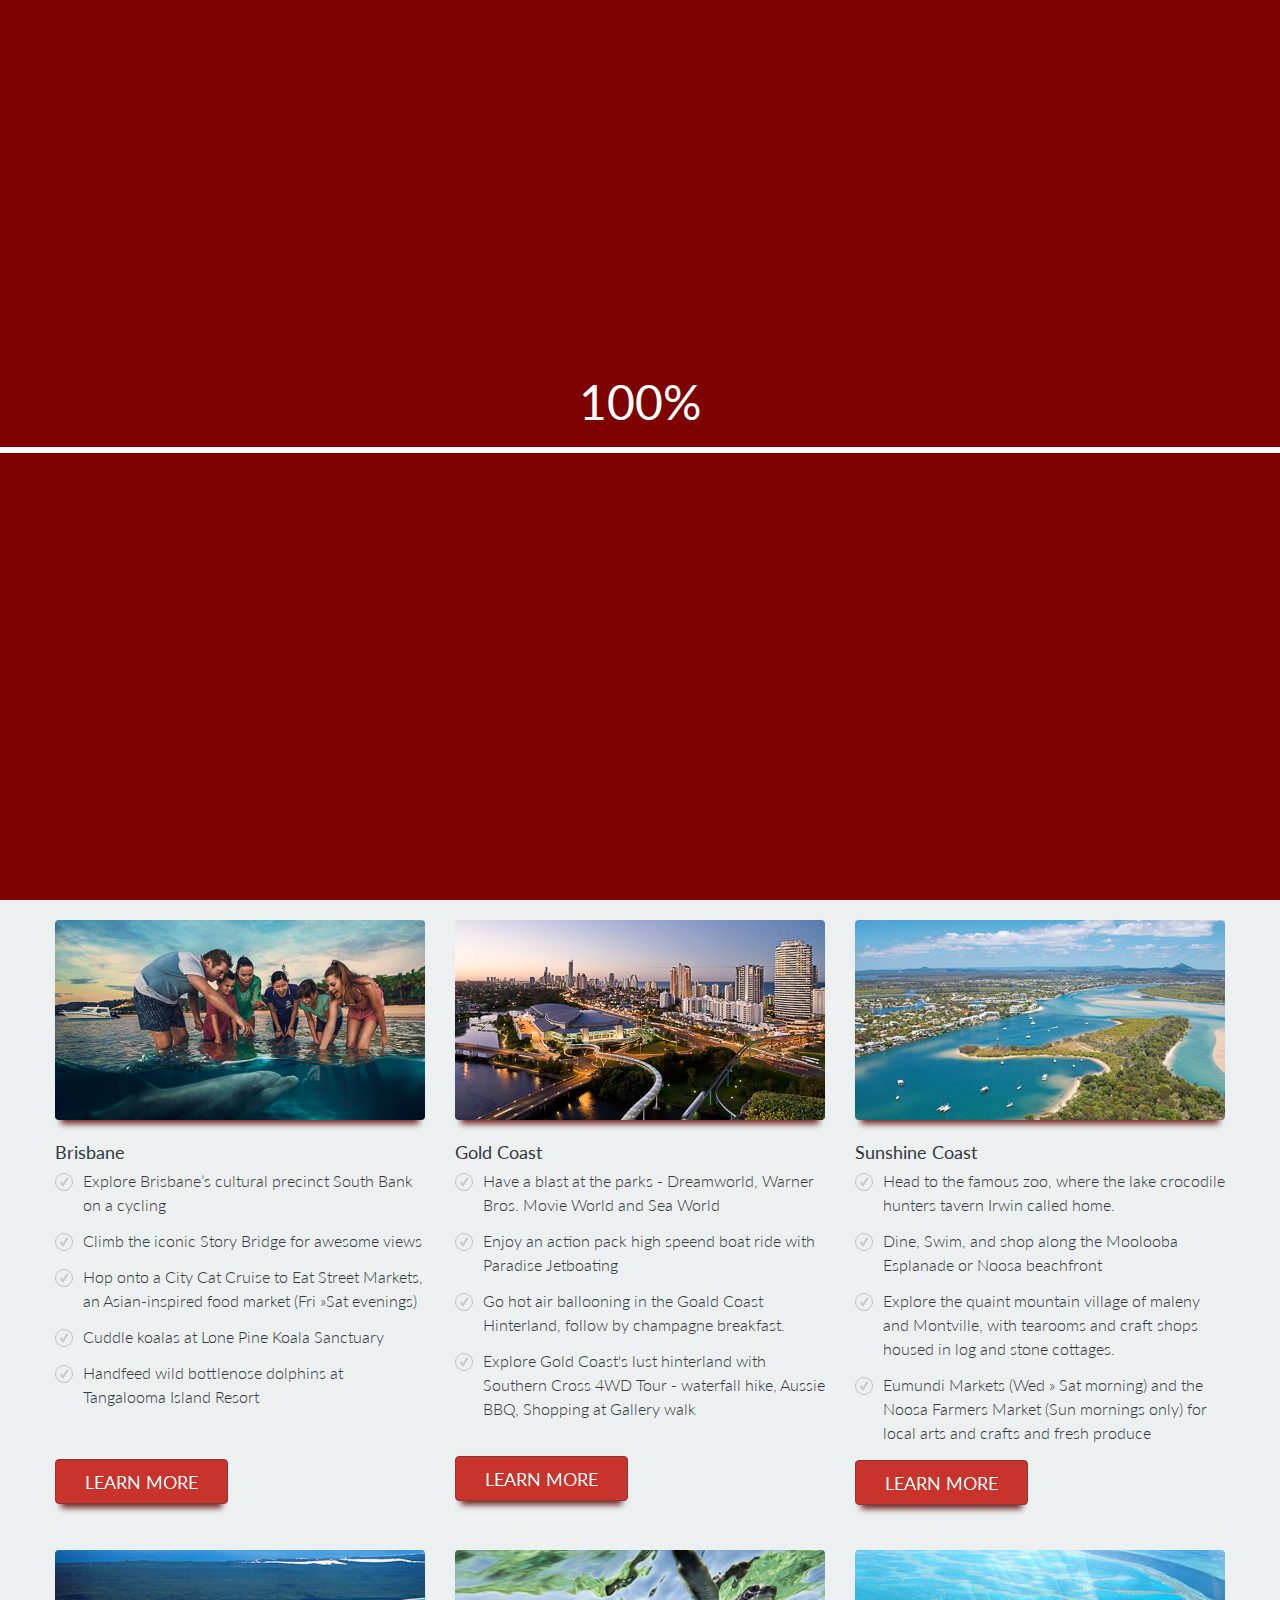
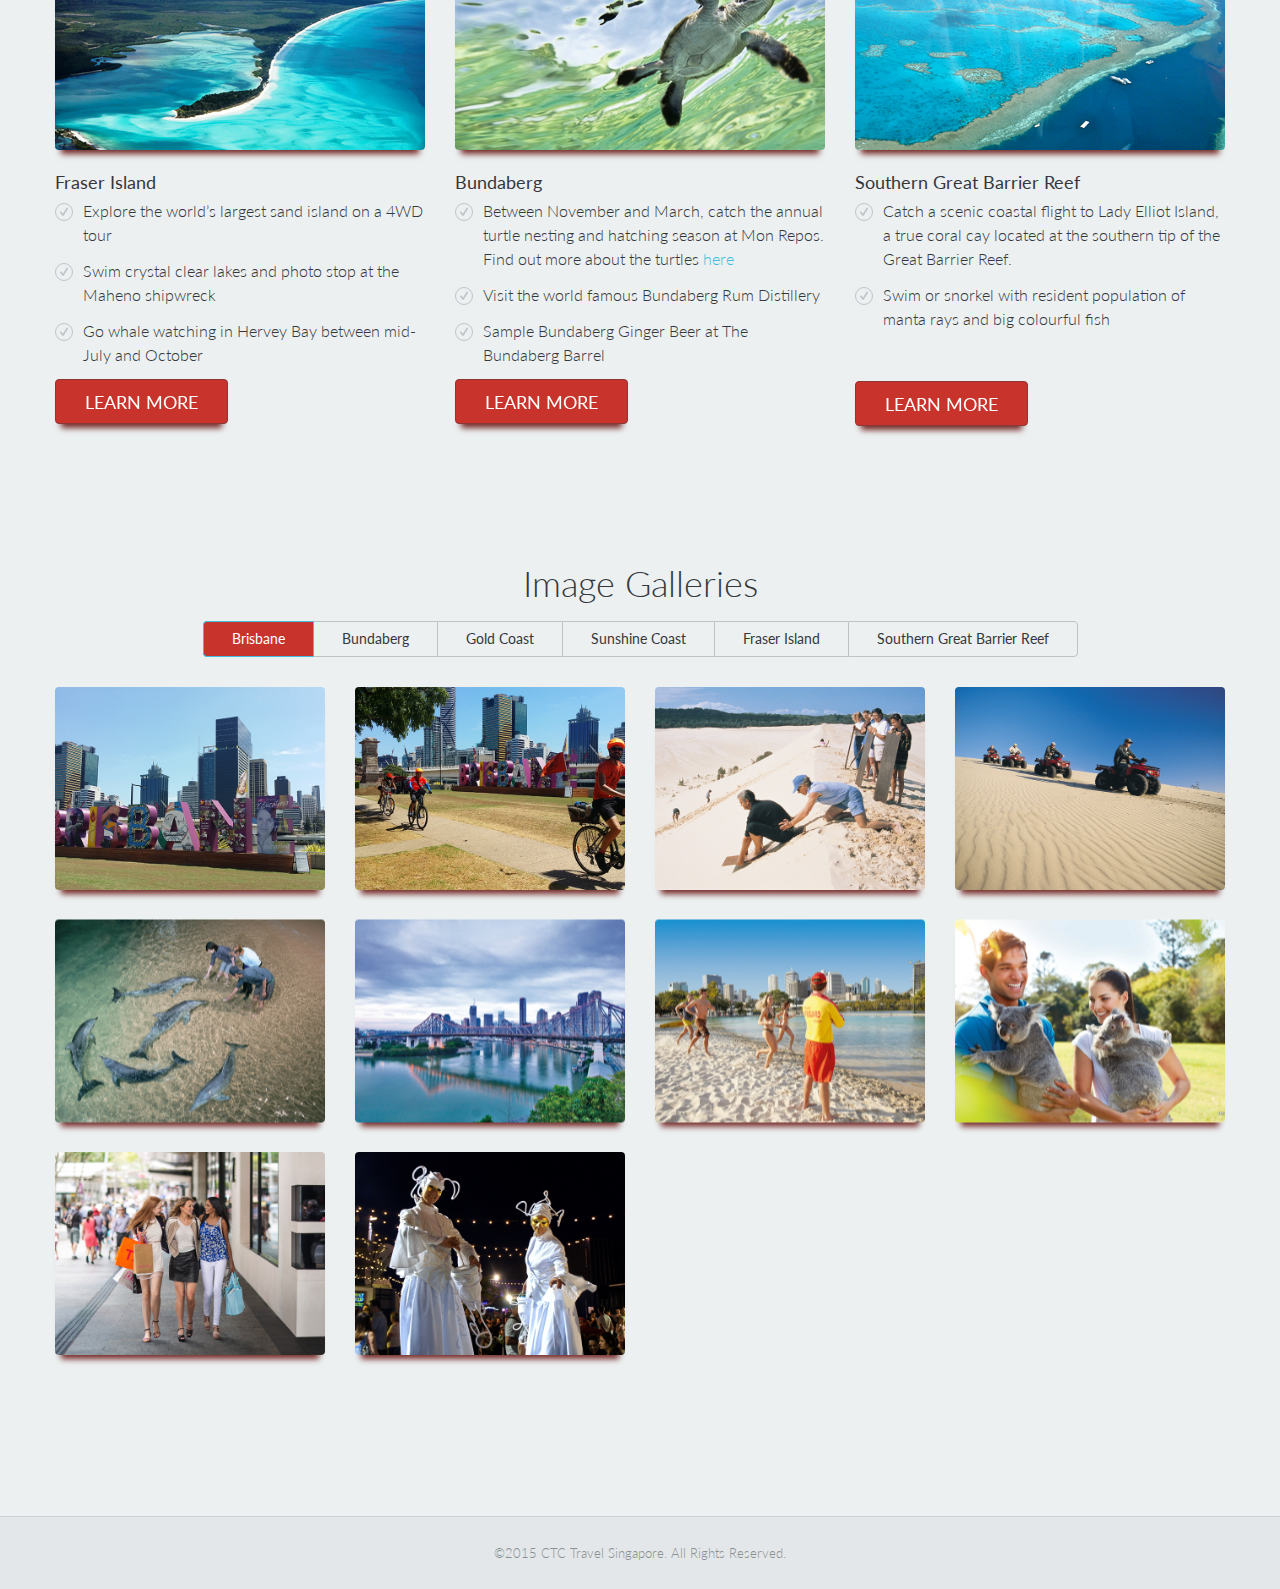
==== commit 5f2ee388: "updated media queries to fix utube player width & logo issues" ====
--- a/qld.html
+++ b/qld.html
@@ -38,7 +38,7 @@
                          
                          <div class="appear-animation fadeIn appear-animation-visible ctc-section">
                                <a href="https://www.ctc.com.sg">                           
-                             <img src="images/ctc-logo.png" alt="CTC Travel Logo">  
+                             <img src="images/ctc-logo.png" class="ctc-logo" alt="CTC Travel Logo">  
                            
                                   </a>         
                         </div>
--- a/css/style.css
+++ b/css/style.css
@@ -1 +1 @@
-@import url("//fonts.googleapis.com/css?family=Indie+Flower");*{margin:0;padding:0;border:none}article,aside,audio,canvas,command,datalist,details,embed,figcaption,figure,footer,header,hgroup,keygen,meter,nav,output,progress,section,source,video,main{display:block}mark,rp,rt,ruby,summary,time{display:inline}a,abbr,acronym,address,applet,article,aside,audio,b,blockquote,big,body,center,canvas,caption,cite,code,command,datalist,dd,del,details,dfn,dl,div,dt,em,embed,fieldset,figcaption,figure,font,footer,form,h1,h2,h3,h4,h5,h6,header,hgroup,html,i,iframe,img,ins,kbd,keygen,label,legend,li,meter,nav,object,ol,output,p,pre,progress,q,s,samp,section,small,span,source,strike,strong,sub,sup,table,tbody,tfoot,thead,th,tr,tdvideo,tt,u,ul,var{background:transparent;border:0 none;font-weight:inherit;margin:0;padding:0;border:0;outline:0;vertical-align:top}a{text-decoration:none;outline:none !important}b,strong{font-weight:bold !important}ul,ol{list-style:none}q{quotes:none}table,table td{padding:0;border:none;border-collapse:collapse}img{vertical-align:top;max-width:100%}embed{vertical-align:top}input,textarea{font-family:inherit}input,button{-webkit-appearance:none;outline:none;background:transparent}button::-moz-focus-inner{border:0}html,body{min-height:100%}@font-face{font-family:'fontello';src:url('../font/fontello.eot?20521014');src:url('../font/fontello.eot?20521014#iefix') format('embedded-opentype'),url('../font/fontello.woff?20521014') format('woff'),url('../font/fontello.ttf?20521014') format('truetype'),url('../font/fontello.svg?20521014#fontello') format('svg');font-weight:normal;font-style:normal;}[class^="icon-"]:before,[class*=" icon-"]:before{font-family:"fontello";font-style:normal;font-weight:normal;speak:none;display:inline-block;text-decoration:inherit;text-align:center;-webkit-backface-visibility:hidden}.icon-glass:before{content:'\ea79'}.icon-logo-db:before{content:'\e886'}.icon-search-1:before{content:'\ea7b'}.icon-mail-1:before{content:'\ea7c'}.icon-mail-alt:before{content:'\ea7d'}.icon-heart-1:before{content:'\ea7e'}.icon-heart-empty:before{content:'\e800'}.icon-star-1:before{content:'\ea7f'}.icon-star-empty-1:before{content:'\ea80'}.icon-star-half:before{content:'\ea81'}.icon-star-half-alt:before{content:'\ea82'}.icon-user-1:before{content:'\ea83'}.icon-users-1:before{content:'\ea84'}.icon-male:before{content:'\ea85'}.icon-female:before{content:'\ea86'}.icon-video-1:before{content:'\ea87'}.icon-videocam:before{content:'\ea88'}.icon-picture-1:before{content:'\ea89'}.icon-camera-1:before{content:'\ea8a'}.icon-camera-alt:before{content:'\ea8b'}.icon-th-large:before{content:'\ea3d'}.icon-th:before{content:'\ea3e'}.icon-th-list:before{content:'\ea3f'}.icon-ok:before{content:'\ea40'}.icon-ok-circled:before{content:'\ea41'}.icon-ok-circled2:before{content:'\ea42'}.icon-ok-squared:before{content:'\ea43'}.icon-cancel-1:before{content:'\ea44'}.icon-cancel-circled-1:before{content:'\ea45'}.icon-cancel-circled2:before{content:'\ea46'}.icon-plus-1:before{content:'\ea47'}.icon-plus-circled-1:before{content:'\ea48'}.icon-plus-squared-1:before{content:'\ea49'}.icon-plus-squared-alt:before{content:'\ea4a'}.icon-minus-1:before{content:'\ea4b'}.icon-minus-circled-1:before{content:'\ea4c'}.icon-minus-squared-1:before{content:'\ea4d'}.icon-minus-squared-alt:before{content:'\ea4e'}.icon-help-1:before{content:'\ea4f'}.icon-help-circled-1:before{content:'\ea50'}.icon-info-circled-1:before{content:'\ea51'}.icon-info-1:before{content:'\ea52'}.icon-home-1:before{content:'\ea53'}.icon-link-1:before{content:'\ea54'}.icon-unlink:before{content:'\ea55'}.icon-link-ext:before{content:'\ea56'}.icon-link-ext-alt:before{content:'\ea57'}.icon-attach-1:before{content:'\ea58'}.icon-lock-1:before{content:'\ea59'}.icon-lock-open-1:before{content:'\ea5a'}.icon-lock-open-alt:before{content:'\ea5b'}.icon-pin:before{content:'\ea5c'}.icon-eye-1:before{content:'\ea5d'}.icon-eye-off:before{content:'\ea5e'}.icon-tag-1:before{content:'\ea5f'}.icon-tags:before{content:'\ea60'}.icon-bookmark-1:before{content:'\ea61'}.icon-bookmark-empty:before{content:'\ea62'}.icon-flag-1:before{content:'\ea63'}.icon-flag-empty:before{content:'\ea64'}.icon-flag-checkered:before{content:'\ea65'}.icon-thumbs-up-1:before{content:'\ea66'}.icon-thumbs-down-1:before{content:'\ea67'}.icon-thumbs-up-alt:before{content:'\ea68'}.icon-thumbs-down-alt:before{content:'\ea69'}.icon-download-1:before{content:'\ea6a'}.icon-upload-1:before{content:'\ea6b'}.icon-download-cloud:before{content:'\ea6c'}.icon-upload-cloud-1:before{content:'\ea6d'}.icon-reply-1:before{content:'\ea6e'}.icon-reply-all-1:before{content:'\ea6f'}.icon-forward-1:before{content:'\ea70'}.icon-quote-left:before{content:'\ea71'}.icon-quote-right:before{content:'\ea72'}.icon-code-1:before{content:'\ea73'}.icon-export-1:before{content:'\ea74'}.icon-export-alt:before{content:'\ea75'}.icon-pencil-1:before{content:'\ea76'}.icon-pencil-squared:before{content:'\ea77'}.icon-edit:before{content:'\ea78'}.icon-print-1:before{content:'\e9b1'}.icon-retweet-1:before{content:'\e9b2'}.icon-keyboard-1:before{content:'\e9b3'}.icon-gamepad:before{content:'\e9b4'}.icon-comment-1:before{content:'\e9b5'}.icon-chat-1:before{content:'\e9b6'}.icon-comment-empty:before{content:'\e9b7'}.icon-chat-empty:before{content:'\e9b8'}.icon-bell-1:before{content:'\e9b9'}.icon-bell-alt:before{content:'\e9ba'}.icon-attention-alt:before{content:'\e9bb'}.icon-attention-1:before{content:'\e9bc'}.icon-attention-circled:before{content:'\e9bd'}.icon-location-1:before{content:'\e9be'}.icon-direction-1:before{content:'\e9bf'}.icon-compass-1:before{content:'\e9c0'}.icon-trash-1:before{content:'\e9c1'}.icon-doc-1:before{content:'\e9c2'}.icon-docs-1:before{content:'\e9c3'}.icon-doc-text-1:before{content:'\e9c4'}.icon-doc-inv:before{content:'\e9c5'}.icon-doc-text-inv-1:before{content:'\e9c6'}.icon-folder-1:before{content:'\e9c7'}.icon-folder-open:before{content:'\e9c8'}.icon-folder-empty:before{content:'\e9c9'}.icon-folder-open-empty:before{content:'\e9ca'}.icon-box-1:before{content:'\e9cb'}.icon-rss-1:before{content:'\e9cc'}.icon-rss-squared:before{content:'\e9cd'}.icon-phone-1:before{content:'\e9ce'}.icon-phone-squared:before{content:'\e9cf'}.icon-menu-1:before{content:'\e9d0'}.icon-cog-1:before{content:'\e9d1'}.icon-cog-alt:before{content:'\e9d2'}.icon-wrench:before{content:'\e9d3'}.icon-basket-1:before{content:'\e9d4'}.icon-calendar-1:before{content:'\e9d5'}.icon-calendar-empty:before{content:'\e9d6'}.icon-login-1:before{content:'\e9d7'}.icon-logout-1:before{content:'\e9d8'}.icon-mic-1:before{content:'\e9d9'}.icon-mute-1:before{content:'\e9da'}.icon-volume-off:before{content:'\e9db'}.icon-volume-down:before{content:'\e9dc'}.icon-volume-up:before{content:'\e9dd'}.icon-headphones:before{content:'\e9de'}.icon-clock-1:before{content:'\e9df'}.icon-lightbulb:before{content:'\e9e0'}.icon-block-1:before{content:'\e9e1'}.icon-resize-full-1:before{content:'\e9e2'}.icon-resize-full-alt:before{content:'\e9e3'}.icon-resize-small-1:before{content:'\e9e4'}.icon-resize-vertical:before{content:'\e9e5'}.icon-resize-horizontal:before{content:'\e9e6'}.icon-move:before{content:'\e9e7'}.icon-zoom-in:before{content:'\e9e8'}.icon-zoom-out:before{content:'\e9e9'}.icon-down-circled2:before{content:'\e9ea'}.icon-up-circled2:before{content:'\e9eb'}.icon-left-circled2:before{content:'\e9ec'}.icon-right-circled2:before{content:'\e9ed'}.icon-down-dir-1:before{content:'\e9ee'}.icon-up-dir-1:before{content:'\e9ef'}.icon-left-dir-1:before{content:'\e9f0'}.icon-right-dir-1:before{content:'\e9f1'}.icon-down-open-1:before{content:'\e9f2'}.icon-left-open-1:before{content:'\e9f3'}.icon-right-open-1:before{content:'\e9f4'}.icon-up-open-1:before{content:'\e9f5'}.icon-angle-left:before{content:'\e9f6'}.icon-angle-right:before{content:'\e9f7'}.icon-angle-up:before{content:'\e9f8'}.icon-angle-down:before{content:'\e9f9'}.icon-angle-circled-left:before{content:'\e9fa'}.icon-angle-circled-right:before{content:'\e9fb'}.icon-angle-circled-up:before{content:'\e9fc'}.icon-angle-circled-down:before{content:'\e9fd'}.icon-angle-double-left:before{content:'\e9fe'}.icon-angle-double-right:before{content:'\e9ff'}.icon-angle-double-up:before{content:'\ea00'}.icon-angle-double-down:before{content:'\ea01'}.icon-down-1:before{content:'\ea02'}.icon-left-1:before{content:'\ea03'}.icon-right-1:before{content:'\ea04'}.icon-up-1:before{content:'\ea05'}.icon-down-big:before{content:'\ea06'}.icon-left-big:before{content:'\ea07'}.icon-right-big:before{content:'\ea08'}.icon-up-big:before{content:'\ea09'}.icon-right-hand:before{content:'\ea0a'}.icon-left-hand:before{content:'\ea0b'}.icon-up-hand:before{content:'\ea0c'}.icon-down-hand:before{content:'\ea0d'}.icon-left-circled-1:before{content:'\ea0e'}.icon-right-circled-1:before{content:'\ea0f'}.icon-up-circled-1:before{content:'\ea10'}.icon-down-circled-1:before{content:'\ea11'}.icon-cw-1:before{content:'\ea12'}.icon-ccw-1:before{content:'\ea13'}.icon-arrows-cw:before{content:'\ea14'}.icon-level-up-1:before{content:'\ea15'}.icon-level-down-1:before{content:'\ea16'}.icon-shuffle-1:before{content:'\ea17'}.icon-exchange:before{content:'\ea18'}.icon-expand:before{content:'\ea19'}.icon-collapse:before{content:'\ea1a'}.icon-expand-right:before{content:'\ea1b'}.icon-collapse-left:before{content:'\ea1c'}.icon-play-1:before{content:'\ea1d'}.icon-play-circled:before{content:'\ea1e'}.icon-play-circled2:before{content:'\ea1f'}.icon-stop-1:before{content:'\ea20'}.icon-pause-1:before{content:'\ea21'}.icon-to-end-1:before{content:'\ea22'}.icon-to-end-alt:before{content:'\ea23'}.icon-to-start-1:before{content:'\ea24'}.icon-to-start-alt:before{content:'\ea25'}.icon-fast-fw:before{content:'\ea26'}.icon-fast-bw:before{content:'\ea27'}.icon-eject:before{content:'\ea28'}.icon-target-1:before{content:'\ea29'}.icon-signal-1:before{content:'\ea2a'}.icon-award:before{content:'\ea2b'}.icon-desktop:before{content:'\ea2c'}.icon-laptop:before{content:'\ea2d'}.icon-tablet:before{content:'\ea2e'}.icon-mobile-1:before{content:'\ea2f'}.icon-inbox-1:before{content:'\ea30'}.icon-globe-1:before{content:'\ea31'}.icon-sun:before{content:'\ea32'}.icon-cloud-1:before{content:'\ea33'}.icon-flash-1:before{content:'\ea34'}.icon-moon-1:before{content:'\ea35'}.icon-umbrella:before{content:'\ea36'}.icon-flight-1:before{content:'\ea37'}.icon-fighter-jet:before{content:'\ea38'}.icon-leaf-1:before{content:'\ea39'}.icon-font:before{content:'\ea3a'}.icon-bold:before{content:'\ea3b'}.icon-italic:before{content:'\ea3c'}.icon-text-height:before{content:'\e91d'}.icon-text-width:before{content:'\e91e'}.icon-align-left:before{content:'\e91f'}.icon-align-center:before{content:'\e920'}.icon-align-right:before{content:'\e921'}.icon-align-justify:before{content:'\e922'}.icon-list-1:before{content:'\e923'}.icon-indent-left:before{content:'\e924'}.icon-indent-right:before{content:'\e95d'}.icon-list-bullet:before{content:'\e95e'}.icon-list-numbered:before{content:'\e95f'}.icon-strike:before{content:'\e960'}.icon-underline:before{content:'\e961'}.icon-superscript:before{content:'\e962'}.icon-subscript:before{content:'\e963'}.icon-table:before{content:'\e964'}.icon-columns:before{content:'\e965'}.icon-crop:before{content:'\e966'}.icon-scissors:before{content:'\e967'}.icon-paste:before{content:'\e968'}.icon-briefcase-1:before{content:'\e925'}.icon-suitcase-1:before{content:'\e926'}.icon-ellipsis:before{content:'\e927'}.icon-ellipsis-vert:before{content:'\e928'}.icon-off:before{content:'\e929'}.icon-road:before{content:'\e92a'}.icon-list-alt:before{content:'\e92b'}.icon-qrcode:before{content:'\e92c'}.icon-barcode:before{content:'\e969'}.icon-book-1:before{content:'\e96a'}.icon-ajust:before{content:'\e96b'}.icon-tint:before{content:'\e96c'}.icon-check-1:before{content:'\e96d'}.icon-check-empty:before{content:'\e96e'}.icon-circle:before{content:'\e96f'}.icon-circle-empty:before{content:'\e970'}.icon-dot-circled:before{content:'\e971'}.icon-asterisk:before{content:'\e972'}.icon-gift:before{content:'\e973'}.icon-fire:before{content:'\e974'}.icon-magnet-1:before{content:'\e92d'}.icon-chart-bar-1:before{content:'\e92e'}.icon-ticket-1:before{content:'\e92f'}.icon-credit-card-1:before{content:'\e930'}.icon-floppy-1:before{content:'\e931'}.icon-megaphone-1:before{content:'\e932'}.icon-hdd:before{content:'\e933'}.icon-key-1:before{content:'\e934'}.icon-fork:before{content:'\e975'}.icon-rocket-1:before{content:'\e976'}.icon-bug:before{content:'\e977'}.icon-certificate:before{content:'\e978'}.icon-tasks:before{content:'\e979'}.icon-filter:before{content:'\e97a'}.icon-beaker:before{content:'\e97b'}.icon-magic:before{content:'\e97c'}.icon-truck:before{content:'\e97d'}.icon-money:before{content:'\e97e'}.icon-euro:before{content:'\e97f'}.icon-pound:before{content:'\e980'}.icon-dollar:before{content:'\e935'}.icon-rupee:before{content:'\e936'}.icon-yen:before{content:'\e937'}.icon-rouble:before{content:'\e938'}.icon-try:before{content:'\e939'}.icon-won:before{content:'\e93a'}.icon-bitcoin:before{content:'\e93b'}.icon-sort:before{content:'\e93c'}.icon-sort-down:before{content:'\e981'}.icon-sort-up:before{content:'\e982'}.icon-sort-alt-up:before{content:'\e983'}.icon-sort-alt-down:before{content:'\e984'}.icon-sort-name-up:before{content:'\e985'}.icon-sort-name-down:before{content:'\e986'}.icon-sort-number-up:before{content:'\e987'}.icon-sort-number-down:before{content:'\e988'}.icon-hammer:before{content:'\e989'}.icon-gauge-1:before{content:'\e98a'}.icon-sitemap:before{content:'\e98b'}.icon-spinner:before{content:'\e98c'}.icon-coffee:before{content:'\e93d'}.icon-food:before{content:'\e93e'}.icon-beer:before{content:'\e93f'}.icon-user-md:before{content:'\e940'}.icon-stethoscope:before{content:'\e941'}.icon-ambulance:before{content:'\e942'}.icon-medkit:before{content:'\e943'}.icon-h-sigh:before{content:'\e944'}.icon-hospital:before{content:'\e98d'}.icon-building:before{content:'\e98e'}.icon-smile:before{content:'\e98f'}.icon-frown:before{content:'\e990'}.icon-meh:before{content:'\e991'}.icon-anchor:before{content:'\e992'}.icon-terminal:before{content:'\e993'}.icon-eraser:before{content:'\e994'}.icon-puzzle:before{content:'\e995'}.icon-shield:before{content:'\e996'}.icon-extinguisher:before{content:'\e997'}.icon-bullseye:before{content:'\e998'}.icon-wheelchair:before{content:'\e945'}.icon-adn:before{content:'\e946'}.icon-android:before{content:'\e947'}.icon-apple:before{content:'\e948'}.icon-bitbucket:before{content:'\e949'}.icon-bitbucket-squared:before{content:'\e94a'}.icon-music-1:before{content:'\ea7a'}.icon-dribbble-1:before{content:'\e94c'}.icon-dropbox-1:before{content:'\e999'}.icon-facebook-1:before{content:'\e99a'}.icon-facebook-squared-1:before{content:'\e99b'}.icon-flickr-1:before{content:'\e99c'}.icon-foursquare:before{content:'\e99d'}.icon-github-1:before{content:'\e99e'}.icon-github-squared:before{content:'\e99f'}.icon-github-circled-1:before{content:'\e9a0'}.icon-gittip:before{content:'\e9a1'}.icon-gplus-squared:before{content:'\e9a2'}.icon-gplus-1:before{content:'\e9a3'}.icon-html5:before{content:'\e9a4'}.icon-instagramm:before{content:'\e94d'}.icon-linkedin-squared:before{content:'\e94e'}.icon-linux:before{content:'\e94f'}.icon-linkedin-1:before{content:'\e950'}.icon-maxcdn:before{content:'\e951'}.icon-pagelines:before{content:'\e952'}.icon-pinterest-circled-1:before{content:'\e953'}.icon-pinterest-squared:before{content:'\e954'}.icon-renren-1:before{content:'\e9a5'}.icon-skype-1:before{content:'\e9a6'}.icon-stackexchange:before{content:'\e9a7'}.icon-stackoverflow:before{content:'\e9a8'}.icon-trello:before{content:'\e9a9'}.icon-tumblr-1:before{content:'\e9aa'}.icon-tumblr-squared:before{content:'\e9ab'}.icon-twitter-squared:before{content:'\e9ac'}.icon-twitter-1:before{content:'\e9ad'}.icon-vimeo-squared:before{content:'\e9ae'}.icon-vkontakte-1:before{content:'\e9af'}.icon-weibo:before{content:'\e9b0'}.icon-windows:before{content:'\e955'}.icon-xing:before{content:'\e956'}.icon-xing-squared:before{content:'\e957'}.icon-youtube:before{content:'\e958'}.icon-youtube-squared:before{content:'\e959'}.icon-youtube-play:before{content:'\e95a'}.icon-blank:before{content:'\e95b'}.icon-lemon:before{content:'\e95c'}.icon-note:before{content:'\e8dc'}.icon-note-beamed:before{content:'\e8dd'}.icon-music:before{content:'\e8de'}.icon-search:before{content:'\e8df'}.icon-flashlight:before{content:'\e8e0'}.icon-mail:before{content:'\e8e1'}.icon-heart:before{content:'\e8e2'}.icon-heart-empty-1:before{content:'\e81a'}.icon-star:before{content:'\e90a'}.icon-star-empty:before{content:'\e90b'}.icon-user:before{content:'\e90c'}.icon-users:before{content:'\e90d'}.icon-user-add:before{content:'\e90e'}.icon-video:before{content:'\e90f'}.icon-picture:before{content:'\e910'}.icon-camera:before{content:'\e911'}.icon-layout:before{content:'\e912'}.icon-menu:before{content:'\e913'}.icon-check:before{content:'\e914'}.icon-cancel:before{content:'\e915'}.icon-cancel-circled:before{content:'\e8e3'}.icon-cancel-squared:before{content:'\e8e4'}.icon-plus:before{content:'\e8e5'}.icon-plus-circled:before{content:'\e8e6'}.icon-plus-squared:before{content:'\e8e7'}.icon-minus:before{content:'\e8e8'}.icon-minus-circled:before{content:'\e8e9'}.icon-minus-squared:before{content:'\e8f8'}.icon-help:before{content:'\e8f9'}.icon-help-circled:before{content:'\e8fa'}.icon-info:before{content:'\e8fb'}.icon-info-circled:before{content:'\e8fc'}.icon-back:before{content:'\e8fd'}.icon-home:before{content:'\e916'}.icon-link:before{content:'\e917'}.icon-attach:before{content:'\e918'}.icon-lock:before{content:'\e919'}.icon-lock-open:before{content:'\e91a'}.icon-eye:before{content:'\e91b'}.icon-tag:before{content:'\e91c'}.icon-bookmark:before{content:'\e8ea'}.icon-bookmarks:before{content:'\e8eb'}.icon-flag:before{content:'\e8ec'}.icon-thumbs-up:before{content:'\e8ed'}.icon-thumbs-down:before{content:'\e8ee'}.icon-download:before{content:'\e8ef'}.icon-upload:before{content:'\e8f0'}.icon-upload-cloud:before{content:'\e8fe'}.icon-reply:before{content:'\e8ff'}.icon-reply-all:before{content:'\e900'}.icon-forward:before{content:'\e901'}.icon-quote:before{content:'\e902'}.icon-code:before{content:'\e903'}.icon-export:before{content:'\e888'}.icon-pencil:before{content:'\e889'}.icon-feather:before{content:'\e88a'}.icon-print:before{content:'\e88b'}.icon-retweet:before{content:'\e88c'}.icon-keyboard:before{content:'\e88d'}.icon-comment:before{content:'\e88e'}.icon-chat:before{content:'\e8f1'}.icon-bell:before{content:'\e8f2'}.icon-attention:before{content:'\e8f3'}.icon-alert:before{content:'\e8f4'}.icon-vcard:before{content:'\e8f5'}.icon-address:before{content:'\e8f6'}.icon-location:before{content:'\e8f7'}.icon-map:before{content:'\e904'}.icon-direction:before{content:'\e905'}.icon-compass:before{content:'\e906'}.icon-cup:before{content:'\e907'}.icon-trash:before{content:'\e908'}.icon-doc:before{content:'\e909'}.icon-docs:before{content:'\e88f'}.icon-doc-landscape:before{content:'\e890'}.icon-doc-text:before{content:'\e891'}.icon-doc-text-inv:before{content:'\e892'}.icon-newspaper:before{content:'\e893'}.icon-book-open:before{content:'\e894'}.icon-book:before{content:'\e895'}.icon-folder:before{content:'\e81b'}.icon-archive:before{content:'\e81c'}.icon-box:before{content:'\e81d'}.icon-rss:before{content:'\e81e'}.icon-phone:before{content:'\e81f'}.icon-cog:before{content:'\e820'}.icon-tools:before{content:'\e821'}.icon-share:before{content:'\e822'}.icon-shareable:before{content:'\e823'}.icon-basket:before{content:'\e824'}.icon-bag:before{content:'\e825'}.icon-calendar:before{content:'\e826'}.icon-login:before{content:'\e827'}.icon-logout:before{content:'\e896'}.icon-mic:before{content:'\e897'}.icon-mute:before{content:'\e898'}.icon-sound:before{content:'\e899'}.icon-volume:before{content:'\e89a'}.icon-clock:before{content:'\e89b'}.icon-hourglass:before{content:'\e89c'}.icon-lamp:before{content:'\e828'}.icon-light-down:before{content:'\e829'}.icon-light-up:before{content:'\e82a'}.icon-adjust:before{content:'\e82b'}.icon-block:before{content:'\e82c'}.icon-resize-full:before{content:'\e82d'}.icon-resize-small:before{content:'\e82e'}.icon-popup:before{content:'\e82f'}.icon-publish:before{content:'\e830'}.icon-window:before{content:'\e831'}.icon-arrow-combo:before{content:'\e832'}.icon-down-circled:before{content:'\e833'}.icon-left-circled:before{content:'\e834'}.icon-right-circled:before{content:'\e89d'}.icon-up-circled:before{content:'\e89e'}.icon-down-open:before{content:'\e89f'}.icon-left-open:before{content:'\e8a0'}.icon-right-open:before{content:'\e8a1'}.icon-up-open:before{content:'\e8a2'}.icon-down-open-mini:before{content:'\e8a3'}.icon-left-open-mini:before{content:'\e835'}.icon-right-open-mini:before{content:'\e836'}.icon-up-open-mini:before{content:'\e837'}.icon-down-open-big:before{content:'\e838'}.icon-left-open-big:before{content:'\e839'}.icon-right-open-big:before{content:'\e83a'}.icon-up-open-big:before{content:'\e83b'}.icon-down:before{content:'\e83c'}.icon-left:before{content:'\e83d'}.icon-right:before{content:'\e83e'}.icon-up:before{content:'\e83f'}.icon-down-dir:before{content:'\e840'}.icon-left-dir:before{content:'\e841'}.icon-right-dir:before{content:'\e8a4'}.icon-up-dir:before{content:'\e8a5'}.icon-down-bold:before{content:'\e8a6'}.icon-left-bold:before{content:'\e8a7'}.icon-right-bold:before{content:'\e8a8'}.icon-up-bold:before{content:'\e8a9'}.icon-down-thin:before{content:'\e8aa'}.icon-left-thin:before{content:'\e842'}.icon-right-thin:before{content:'\e843'}.icon-up-thin:before{content:'\e844'}.icon-ccw:before{content:'\e845'}.icon-cw:before{content:'\e846'}.icon-arrows-ccw:before{content:'\e847'}.icon-level-down:before{content:'\e848'}.icon-level-up:before{content:'\e849'}.icon-shuffle:before{content:'\e84a'}.icon-loop:before{content:'\e84b'}.icon-switch:before{content:'\e84c'}.icon-play:before{content:'\e84d'}.icon-stop:before{content:'\e84e'}.icon-pause:before{content:'\e8ab'}.icon-record:before{content:'\e8ac'}.icon-to-end:before{content:'\e8ad'}.icon-to-start:before{content:'\e8ae'}.icon-fast-forward:before{content:'\e8af'}.icon-fast-backward:before{content:'\e8b0'}.icon-progress-0:before{content:'\e8b1'}.icon-progress-1:before{content:'\e84f'}.icon-progress-2:before{content:'\e850'}.icon-progress-3:before{content:'\e851'}.icon-target:before{content:'\e852'}.icon-palette:before{content:'\e853'}.icon-list:before{content:'\e854'}.icon-list-add:before{content:'\e855'}.icon-signal:before{content:'\e856'}.icon-trophy:before{content:'\e857'}.icon-battery:before{content:'\e858'}.icon-back-in-time:before{content:'\e859'}.icon-monitor:before{content:'\e85a'}.icon-mobile:before{content:'\e85b'}.icon-network:before{content:'\e8b2'}.icon-cd:before{content:'\e8b3'}.icon-inbox:before{content:'\e8b4'}.icon-install:before{content:'\e8b5'}.icon-globe:before{content:'\e8b6'}.icon-cloud:before{content:'\e8b7'}.icon-cloud-thunder:before{content:'\e8b8'}.icon-flash:before{content:'\e85c'}.icon-moon:before{content:'\e85d'}.icon-flight:before{content:'\e85e'}.icon-paper-plane:before{content:'\e85f'}.icon-leaf:before{content:'\e860'}.icon-lifebuoy:before{content:'\e861'}.icon-mouse:before{content:'\e862'}.icon-briefcase:before{content:'\e863'}.icon-suitcase:before{content:'\e864'}.icon-dot:before{content:'\e865'}.icon-dot-2:before{content:'\e866'}.icon-dot-3:before{content:'\e867'}.icon-brush:before{content:'\e868'}.icon-magnet:before{content:'\e8b9'}.icon-infinity:before{content:'\e8ba'}.icon-erase:before{content:'\e8bb'}.icon-chart-pie:before{content:'\e8bc'}.icon-chart-line:before{content:'\e8bd'}.icon-chart-bar:before{content:'\e8be'}.icon-chart-area:before{content:'\e8bf'}.icon-tape:before{content:'\e801'}.icon-graduation-cap:before{content:'\e802'}.icon-language:before{content:'\e803'}.icon-ticket:before{content:'\e804'}.icon-water:before{content:'\e873'}.icon-droplet:before{content:'\e805'}.icon-air:before{content:'\e806'}.icon-credit-card:before{content:'\e807'}.icon-floppy:before{content:'\e808'}.icon-clipboard:before{content:'\e809'}.icon-megaphone:before{content:'\e869'}.icon-database:before{content:'\e86a'}.icon-drive:before{content:'\e86b'}.icon-bucket:before{content:'\e8c0'}.icon-thermometer:before{content:'\e8c1'}.icon-key:before{content:'\e8c2'}.icon-flow-cascade:before{content:'\e8c3'}.icon-flow-branch:before{content:'\e8c4'}.icon-flow-tree:before{content:'\e8c5'}.icon-flow-line:before{content:'\e8c6'}.icon-flow-parallel:before{content:'\e874'}.icon-rocket:before{content:'\e875'}.icon-gauge:before{content:'\e876'}.icon-traffic-cone:before{content:'\e877'}.icon-cc:before{content:'\e878'}.icon-cc-by:before{content:'\e80a'}.icon-cc-nc:before{content:'\e80b'}.icon-cc-nc-eu:before{content:'\e80c'}.icon-cc-nc-jp:before{content:'\e80d'}.icon-cc-sa:before{content:'\e80e'}.icon-cc-nd:before{content:'\e86c'}.icon-cc-pd:before{content:'\e86d'}.icon-cc-zero:before{content:'\e86e'}.icon-cc-share:before{content:'\e8c7'}.icon-cc-remix:before{content:'\e8c8'}.icon-github:before{content:'\e8c9'}.icon-github-circled:before{content:'\e8ca'}.icon-flickr:before{content:'\e8cb'}.icon-flickr-circled:before{content:'\e8cc'}.icon-vimeo:before{content:'\e8cd'}.icon-vimeo-circled:before{content:'\e879'}.icon-twitter:before{content:'\e87a'}.icon-twitter-circled:before{content:'\e87b'}.icon-facebook:before{content:'\e87c'}.icon-facebook-circled:before{content:'\e87d'}.icon-facebook-squared:before{content:'\e80f'}.icon-gplus:before{content:'\e810'}.icon-gplus-circled:before{content:'\e811'}.icon-pinterest:before{content:'\e812'}.icon-pinterest-circled:before{content:'\e813'}.icon-tumblr:before{content:'\e86f'}.icon-tumblr-circled:before{content:'\e870'}.icon-linkedin:before{content:'\e871'}.icon-linkedin-circled:before{content:'\e8ce'}.icon-dribbble:before{content:'\e8cf'}.icon-dribbble-circled:before{content:'\e8d0'}.icon-stumbleupon:before{content:'\e8d1'}.icon-stumbleupon-circled:before{content:'\e8d2'}.icon-lastfm:before{content:'\e8d3'}.icon-lastfm-circled:before{content:'\e8d4'}.icon-rdio:before{content:'\e87e'}.icon-rdio-circled:before{content:'\e87f'}.icon-spotify:before{content:'\e880'}.icon-spotify-circled:before{content:'\e881'}.icon-qq:before{content:'\e882'}.icon-instagram:before{content:'\e887'}.icon-dropbox:before{content:'\e814'}.icon-evernote:before{content:'\e815'}.icon-flattr:before{content:'\e816'}.icon-skype:before{content:'\e817'}.icon-skype-circled:before{content:'\e818'}.icon-renren:before{content:'\e819'}.icon-sina-weibo:before{content:'\e872'}.icon-paypal:before{content:'\e8d5'}.icon-picasa:before{content:'\e8d6'}.icon-soundcloud:before{content:'\e8d7'}.icon-mixi:before{content:'\e8d8'}.icon-behance:before{content:'\e8d9'}.icon-google-circles:before{content:'\e8da'}.icon-vkontakte:before{content:'\e8db'}.icon-smashing:before{content:'\e883'}.icon-sweden:before{content:'\e884'}.icon-db-shape:before{content:'\e885'}.icon-css3:before{content:'\e94b'}::-webkit-selection{background:#41bedd;color:#fff}::-moz-selection{background:#41bedd;color:#fff}::selection{background:#41bedd;color:#fff}::-webkit-scrollbar{width:10px;background:#056972}::-webkit-scrollbar-thumb{background:-webkit-gradient(linear, left top, right bottom, from(#056972), to(#5EA5A3));background:linear-gradient(top, #056972, #5EA5A3)}::-webkit-input-placeholder{-webkit-transition:text-indent 0.5s ease,color 0.5s ease;color:#899096}input::-moz-placeholder{color:#899096}::ms-input-placeholder{color:#899096}[placeholder]:focus::-webkit-input-placeholder{text-indent:10em;color:transparent}.circle,.flickr_list li:hover,#dribbble_feed li:hover,.owl-pagination>.owl-page,input[type="radio"]+label:after,input[type="radio"]+label:before{-webkit-border-radius:50%;-moz-border-radius:50%;border-radius:50%}.f_none{float:none}.f_left{float:left}.f_right{float:right}.d_block{display:block}.d_table{display:table}.d_table>[class*="col-"]:last-child{padding-right:0px}.d_table>[class*="col-"]:first-child{padding-left:0px}.d_table_cell{display:table-cell}.d_inline_b,.clients.brands .owl-pagination{display:inline-block}.d_inline_m{display:inline-block;vertical-align:middle}.d_none,.sticky_menu #side_menu,.sticky_menu #open_side_menu{display:none}.v_align_m{vertical-align:middle}.v_align_b{vertical-align:bottom}.v_align_t{vertical-align:top}.relative,.tooltip_container{position:relative;z-index:1}.half_column{width:50%}.im_half_container .half_column:last-child{margin-left:-5px}.ie9 .im_half_container .half_column:last-child{margin-left:-4px}.counter{counter-reset:counter}.counter_inc{counter-increment:counter}.ls_medium{letter-spacing:-1px}.w_auto{width:auto}.w_full,.wide_layout,[class*="_isotope_container"] .shop_isotope_item.list_view{width:100%}.translucent{opacity:0.5}.wrapper{overflow:hidden}.ellipsis{text-overflow:ellipsis}.w_break{word-break:break-all}.t_align_c,.clients.brands .owl-controls{text-align:center}.t_align_r{text-align:right}.t_align_l,.fp_item:hover,.fp_item:hover .fp_price{text-align:left}.lh_inherit{line-height:inherit}.lh_small{line-height:1.18em}.lh_medium{line-height:1.125em}.lh_large{line-height:1.375em}.fs_ex_small,#countdown.type_2 dd{font-size:0.75em}.fs_small{font-size:0.812em}.fs_medium,.accordion_item .icon-plus{font-size:0.875em}.fw_ex_light{font-weight:100}.fw_light{font-weight:300}.fw_normal{font-weight:400}.fw_ex_bold{font-weight:900}.m_right_2{margin-right:2px}.m_right_5{margin-right:5px}.m_right_8{margin-right:8px}.m_right_10{margin-right:10px}.m_right_15{margin-right:15px}.m_right_20{margin-right:20px}.m_right_30{margin-right:30px}.m_right_40{margin-right:40px}.m_right_60{margin-right:60px}.m_left_5{margin-left:5px}.m_left_8{margin-left:8px}.m_left_10{margin-left:10px}.m_left_15{margin-left:15px}.m_left_menu{margin-left:59px}.m_sydney{margin-bottom:-24px;margin-top:-15px}.m_img{margin-bottom:-94px}.m_bottom_0{margin-bottom:0px !important}.m_bottom_3{margin-bottom:3px}.m_bottom_5{margin-bottom:5px}.m_bottom_8{margin-bottom:8px}.m_bottom_10{margin-bottom:10px}.m_bottom_12{margin-bottom:12px}.m_bottom_15{margin-bottom:15px}.m_bottom_20{margin-bottom:20px}.m_bottom_23{margin-bottom:23px}.m_bottom_25{margin-bottom:25px}.m_bottom_30{margin-bottom:30px}.m_bottom_35{margin-bottom:35px}.m_bottom_38{margin-bottom:35px}.m_bottom_40{margin-bottom:40px}.m_bottom_45{margin-bottom:45px}.m_bottom_50{margin-bottom:50px}.m_bottom_55{margin-bottom:55px}.m_bottom_70{margin-bottom:70px}.m_top_0{margin-top:0px !important}.m_top_5{margin-top:5px}.m_top_8{margin-top:8px}.m_top_10{margin-top:10px}.m_top_15{margin-top:15px}.m_top_20{margin-top:20px}.m_top_35{margin-top:35px}.p_bottom_0{padding-bottom:0 !important}.p_top_0{padding-top:0 !important}.tt_uppercase{text-transform:uppercase}.db_centered{margin-left:auto;margin-right:auto}.container3d{-webkit-transform-style:preserve-3d;-moz-transform-style:preserve-3d;-o-transform-style:preserve-3d;-ms-transform-style:preserve-3d;transform-style:preserve-3d;-webkit-transform:perspective(600);-moz-transform:perspective(600);-o-transform:perspective(600);-ms-transform:perspective(600);transform:perspective(600);perspective:600px}.tr_all,.popup_wrap:before,.popup_wrap:after,.owl-pagination>div{-webkit-transition:all 0.5s ease;-moz-transition:all 0.5s ease;-o-transition:all 0.5s ease;transition:all 0.5s ease;-webkit-animation-duration:0.5s;-moz-animation-duration:0.5s;-o-animation-duration:0.5s;animation-duration:0.5s}.tr_all_long{-webkit-transition:all 1.1s ease;-moz-transition:all 1.1s ease;-o-transition:all 1.1s ease;transition:all 1.1s ease;-webkit-animation-duration:1.1s;-moz-animation-duration:1.1s;-o-animation-duration:1.1s;animation-duration:1.1s}.tr_all_medium{-webkit-transition:all 0.8s ease;-moz-transition:all 0.8s ease;-o-transition:all 0.8s ease;transition:all 0.8s ease;-webkit-animation-duration:0.8s;-moz-animation-duration:0.8s;-o-animation-duration:0.8s;animation-duration:0.8s}.border_none{border:none !important}.mw_none{min-width:0 !important}.trf_none,.ie9 [class*="animate_f"]:not(.with_ie){-webkit-transform:none !important;-moz-transform:none !important;-o-transform:none !important;-ms-transform:none !important;transform:none !important}.shadow_1{-webkit-box-shadow:0 1px 1px rgba(0,0,0,0.15);-moz-box-shadow:0 1px 1px rgba(0,0,0,0.15);-o-box-shadow:0 1px 1px rgba(0,0,0,0.15);-ms-box-shadow:0 1px 1px rgba(0,0,0,0.15);box-shadow:0 1px 1px rgba(0,0,0,0.15)}.r_corners,input[type="checkbox"]+label:before,.ui-slider,.zoomWindow{-webkit-border-radius:4px;-moz-border-radius:4px;border-radius:4px;-webkit-box-shadow:0 10px 6px -6px #752A27;-moz-box-shadow:0 10px 6px -6px #752A27;box-shadow:0 10px 6px -6px #752A27}button a{color:inherit}button a:hover{color:#2ECC71 !important}.r_corners_2{-webkit-border-radius:7px;-moz-border-radius:7px;border-radius:7px}.rc_first_hr{-webkit-border-radius:4px 0 0 4px;-moz-border-radius:4px 0 0 4px;border-radius:4px 0 0 4px}.rc_last_hr{-webkit-border-radius:0 4px 4px 0;-moz-border-radius:0 4px 4px 0;border-radius:0 4px 4px 0}.vc_child:after{content:"";height:100%;display:inline-block;vertical-align:middle}.boxed_layout{width:1250px;margin:0 auto}a,a:not([class*="_hover"]):hover,.main_menu .current>a,.md_no-touch .main_menu li:hover>a,.md_touch .main_menu .touch_open_sub>a,.main_menu>.current_click>a,.sub_menu .current_click>a,blockquote.type_2:before,.thumbnails_container>ul>.active article>p,.thumbnails_container>ul>li:hover article>p,blockquote.type_2>p:last-of-type:after,.main_menu li:hover>a i[class|="icon"],a:not([class*="_hover"]):hover [class*="icon_wrap"][class*="color_"],a:not([class*="_hover"]):hover [class|="icon"][class*="color_"],.categories_list li:hover>a,.categories_list li:hover>a>*,.color_scheme,.color_scheme_hover:hover,.color_scheme_hover:hover [class*="color_"],.dropdown_2_container.login:hover>[class*="icon_wrap_"]>[class|="icon"]{color:#41bedd}mark,#open_switcher,.bg_color_blue,.tabs_nav .active a,.owl-pagination>.active,.bg_color_blue_hover:hover,.p_table.bg_color_blue_hover.active,[class*="icon_wrap_"].animation_fill.color_scheme:before{background:#C8332C}.translucent_bg_color_scheme,.translucent_bg_color_scheme.image_fixed:before{background-color:rgba(65,190,221,0.7)}.tabs_nav .active a,.accordion_item.active,.owl-pagination>.active,.p_table.bg_color_blue_hover:hover,.p_table.bg_color_blue_hover.active,.dropdown .sub_menu,.color_scheme_hover:not(.color_light):hover,.color_scheme_hover:hover [class*="color_"],.dropdown_2_container.login:hover>[class*="icon_wrap_"]{border-color:#41bedd}.dropdown_2_container.login .dropdown_2:before{border-bottom-color:#41bedd}.dropdown_2_container.login .dropdown_2{border-top-color:#41bedd}.tabs_nav .active+li a{border-left-color:#41bedd}.main_menu>li>a:after{background:#3fb8d6}.color_default{color:#606366}.color_black,.color_black_hover:hover{color:#000}.color_grey_light,.accordion_item:not(.active) dt [class*="icon_wrap"]{color:#bdc3c7}.color_grey_light_2{color:#d1d5d8}.color_grey_light_3{color:#ecf0f1}.color_grey_light_4{color:#cbd0d4}.color_grey_light_5{color:#bfc4c8}.color_grey,.tweet_time a{color:#899096}.dark_hover:hover{-webkit-transition:all 0.5s ease !important;-moz-transition:all 0.5s ease !important;-o-transition:all 0.5s ease !important;transition:all 0.5s ease !important;color:#F89327 !important;text-shadow:0px 1px 0px #555555,0px 2px 0px #454545,0px 3px 0px #353535,0px 4px 0px #252525,0px 5px 10px rgba(0,0,0,0.4)}mark,.color_light,.social_icons a:hover,.tabs_nav .active a,.checkout_video:hover *,.paginations .active a,.color_light_hover:hover,.paginations li a:hover,.step:hover .step_counter,.link_container:hover [class*="icon_wrap_"],.p_table:hover>*:not([class*="button_type"]),.p_table.active>*:not([class*="button_type"]),.steps_nav li .animation_fill.type_2,[class*="button_type_"].transparent:not(.color_light):hover,[class*="button_type_"]:not(.transparent),.animation_fill[class*="color_"]:hover,.item_services h6:hover .animation_fill{color:#fff}.color_light,.p_table:hover .pt_icon,.p_table.active .pt_icon,.p_table:hover [class*="button_type"],.p_table.active [class*="button_type"],.link_container:hover [class*="icon_wrap_"]{border-color:#fff}.color_light_2{color:#f7f9f9}.color_dark,.tweet_text a:hover,.color_dark_hover:hover,.select_list li:hover,[class*="button_type_"].color_dark,.breadcrumbs li a.color_default:hover{color:#34383d}.breadcrumbs li a.color_default:hover{border-color:#34383d}[class*="button_type_"].color_dark,.accordion_item:not(.active) dt [class*="icon_wrap"]{border-color:#bdc3c7}.translucent_bg_color_dark,.translucent_bg_color_dark.image_fixed:before{background:rgba(0,0,0,0.7)}.color_grey_light[class*="icon_wrap"]{border-color:#d2d6d9}.checkout_video:hover .video_button i[class|="icon"],.color_purple,.step:hover h3,blockquote.type_3:before,blockquote.type_3>p:last-of-type:after,.color_purple_hover:hover,.category_link:hover .category_title,.color_purple [class*="icon_wrap_"],[class*="button_type_"]:not(.transparent).color_purple:hover{color:#4e4ca0}.border_color_purple,.paginations .active a,.paginations .active:last-child a,.paginations li a:hover,.paginations li:last-child a:hover,.step:hover .step_counter,[class*="icon_wrap_"].color_purple,.color_purple [class*="icon_wrap_"],[class*="button_type"].color_purple,.bg_color_purple_hover:hover,.p_table.bg_color_purple_hover:hover,.p_table.bg_color_purple_hover.active,[class*="icon_wrap_"].color_purple_hover:hover,[class*="button_type"].color_purple_hover:not(.color_light):hover{border-color:#4e4ca0}.paginations .active+li a,.paginations li:hover+li a{border-left-color:#4e4ca0}.bg_color_purple,.paginations .active a,.paginations li a:hover,.step:hover .step_counter,.title_counter_type:before,.bg_color_purple_hover:hover,.animation_fill.color_purple:before,.p_table.bg_color_purple_hover.active,[class*="button_type_"].transparent.color_purple:hover,[class*="button_type_"].color_purple:not(.transparent){background:#4e4ca0}.translucent_bg_purple,.translucent_bg_purple.image_fixed:before{background-color:rgba(78,76,160,0.7)}.color_pink,.color_pink_hover:hover,.color_pink_hover:hover [class*="color_"],[class*="button_type_"].color_pink:not(.transparent):hover,.dropdown_2_container.shoppingcart:hover>[class*="icon_wrap_"]>[class|="icon"]{color:#a255c4}.border_color_pink,[class*="icon_wrap_"].color_pink,.color_pink_hover:hover [class*="icon_wrap_"],[class*="button_type_"].color_pink,.p_table.bg_color_pink_hover:hover,.p_table.bg_color_pink_hover.active,[class*="button_type_"].color_pink_hover:not(.color_light):hover,[class*="icon_wrap_"].color_pink_hover:hover,.dropdown_2_container.shoppingcart:hover>[class*="icon_wrap_"]{border-color:#a255c4}.dropdown_2_container.shoppingcart .dropdown_2:before{border-bottom-color:#a255c4}.dropdown_2_container.shoppingcart .dropdown_2{border-top-color:#a255c4}.bg_color_pink,.ui-slider-range,.bg_color_pink_hover:hover,.p_table.bg_color_pink_hover.active,.animation_fill.color_pink:before,[class*="button_type_"].transparent.color_pink:hover,[class*="button_type_"].color_pink:not(.transparent){background:#a255c4}.color_green,.color_green_hover:hover,[class*="button_type_"].color_green_hover:hover,[class*="button_type_"].color_green:not(.transparent):hover{color:#fff;background-color:black}.select_button_left,input:not([type="submit"]).success,[class*="button_type_"].color_green_hover:hover,[class*="button_type_"].color_green{border-color:#883837}.bg_color_green,[class*="button_type_"].color_green.transparent:hover,[class*="button_type_"].color_green:not(.transparent){background:#C8332C}.translucent_bg_green,.translucent_bg_green.image_fixed:before{background-color:rgba(39,174,96,0.7)}.bg_color_dark_green{background:#00a847}.color_blue,.color_blue_hover:hover,[class*="button_type_"].color_blue:not(.transparent):hover{color:#55c0db}.main_menu>li>a,#menu_button.color_blue,[class*="icon_wrap_"].color_blue,[class*="button_type_"].color_blue,[class*="icon_wrap_"].color_blue_hover:hover,[class*="button_type_"].color_blue_hover:hover{border-color:#55c0db}[class*="button_type_"].transparent.color_blue:hover,[class*="button_type_"].color_blue:not(.transparent),.animation_fill.color_blue:before{background:#55c0db}.color_red,.required:after,.required_l:before,.color_red_hover:hover,.color_red_hover:hover [class*="color_"],[class*="button_type_"].color_red:not(.transparent):hover{color:#e74c3c}.bg_color_red,[class*="button_type_"].transparent.color_red:hover,[class*="button_type_"].color_red:not(.transparent){background:#e74c3c}input:not([type="submit"]).error,[class*="button_type_"].color_red,.blog_side_button[class*="border_"]:hover{border-color:#e74c3c}.translucent_bg_red,.translucent_bg_red.image_fixed:before{background-color:rgba(231,76,60,0.9)}.color_yellow,[class*="button_type_"].color_yellow:not(.transparent):hover{color:#f1c40f}.color_light_green{color:#27ae60}[class*="button_type_"].color_yellow,.p_table.bg_color_yellow_hover:hover,.p_table.bg_color_yellow_hover.active{border-color:#f1c40f}.bg_color_yellow,.bg_color_yellow_hover:hover,.p_table.bg_color_yellow_hover.active,[class*="button_type_"].color_yellow:not(.transparent),[class*="button_type_"].color_yellow.transparent:hover{background:#f1c40f}.color_dark_blue{color:#3498db}.bg_color_dark_blue{background:#3498db}.bg_color_dark{background:#161618}input:not([type="submit"]).info{border-color:#3498db}.translucent_bg_orange,.translucent_bg_orange.image_fixed:before{background-color:rgba(219,175,0,0.7)}.color_orange{color:#e67e22}input:not([type="submit"]).warning{border-color:#e67e22}.bg_light,[class*="button_type_"].transparent.color_light:hover,.p_table:hover [class*="button_type"],.p_table.active [class*="button_type"]{background:#fff}.bg_light_2,.md_no-touch .sub_menu li:hover>a,.sub_menu .current>a,.sub_menu .touch_open_sub>a,table:not(.table_type_9) tr:hover,.categories_list ul a:hover,.sub_menu .current_click>a{background:rgba(127,1,1,0.7)}.bg_light_3,.category_link:hover .category_title,.thumbnails_container>ul>.active,.thumbnails_container>ul>li:hover{background:#ecf0f1}.bg_img-galleries{background:#ecf0f1 url("../images/symphony.png") repeat}.bg_light_4{background:#e3e7e9}.facebook:hover,.facebook_static_color{background:#39599f;border-color:#39599f}.twitter:hover,.twitter_static_color{background:#40bff5;border-color:#40bff5}.googleplus:hover,.googleplus_static_color{background:#eb5b4c;border-color:#eb5b4c}.pinterest:hover,.pinterest_static_color{background:#b8242a;border-color:#b8242a}.dribbble:hover,.dribbble_static_color{background:#e65992;border-color:#e65992}.flickr:hover,.flickr_static_color{background:#ff1981;border-color:#ff1981}.youtube:hover,.youtube_static_color{background:#cd322c;border-color:#cd322c}.vimeo:hover,.vimeo_static_color{background:#44bbff;border-color:#44bbff}.instagram:hover,.instagram_static_color{background:#a47a5e;border-color:#a47a5e}.linkedin:hover{background:#328dd3;border-color:#328dd3}.facebook_color:hover *{color:#39599f !important}.twitter_color:hover *{color:#40bff5 !important}.googleplus_color:hover *{color:#eb5b4c !important}.pinterest_color:hover *{color:#b8242a !important}.label.color_scheme{background:#e6f7fb}.label.color_pink{background:#f6eef9}.rss{background:#e67e22;border-color:#e67e22}html{overflow-x:hidden}body{font:400 16px/1.5em "Lato","sans-serif";color:#606366;background:url("../images/QSL-Mashup.jpg") no-repeat;background-size:cover;background-position:center center;overflow-x:hidden;background-attachment:fixed}.tr_delay,a:not([class*="tr_all"]){-webkit-transition:color 1.1s ease,background-color 1.1s ease,border-color 1.1s ease;-moz-transition:color 1.1s ease,background-color 1.1s ease,border-color 1.1s ease;-o-transition:color 1.1s ease,background-color 1.1s ease,border-color 1.1s ease;transition:color 1.1s ease,background-color 1.1s ease,border-color 1.1s ease}.tr_delay:hover,a:not(.tr_all):hover{-webkit-transition:color 0.1s ease,background-color 0.1s ease,border-color 0.1s ease;-moz-transition:color 0.1s ease,background-color 0.1s ease,border-color 0.1s ease;-o-transition:color 0.1s ease,background-color 0.1s ease,border-color 0.1s ease;transition:color 0.1s ease,background-color 0.1s ease,border-color 0.1s ease}.tr_inherit{-webkit-transition:inherit;-moz-transition:inherit;-o-transition:inherit;transition:inherit}h1,.pt_price,#countdown dt{font-size:3.75em}h2,.first_letter_1>.fl,.item_statistic dt{font-size:3em}h3,.day_of_the_month,#countdown.type_2 dt{font-size:2.25em}h4{font-size:1.375em}h5{font-size:1.25em}h6,.fs_large{font-size:1.125em}h1,h2,h3,h4,h5,h6,.pt_price,.item_statistic dt,#countdown dt,.article_stats,.lh_ex_small,.clients.brands .owl-controls{line-height:1em}.fs_middle,.p_table:hover .pt_title:not(.pt_time),.p_table.active .pt_title:not(.pt_time){font-size:1.875em}.mega_menu_container p{padding-left:20px}blockquote{padding:24px 25px 22px 50px;word-break:break-all;line-height:1.42em}blockquote.type_2{background:#ecf0f1}blockquote.type_2:after{content:"";width:0;height:0;border-left:11px solid transparent;border-top:8px solid #ecf0f1;border-right:11px solid transparent;position:absolute;left:24px;bottom:-8px}blockquote:before,blockquote>p:last-of-type:after{font-size:50px;font-weight:bold;opacity:0.5}blockquote:before{content:open-quote;position:absolute;left:19px;top:33px}blockquote>p:last-of-type:after{content:close-quote;display:inline-block;line-height:0;height:0;vertical-align:-27px;margin-left:12px}.first_letter_1>.fl{margin:12px 10px 0 0}.first_letter_2>.fl{font-size:1.5em;border-width:1px;border-style:solid;width:40px;height:40px;padding-top:7px;margin:6px 10px 0 0}.title_counter_type{padding:12px 20px 14px 70px;font-size:1.5em;position:relative}.title_counter_type:before{content:counter(counter);font-style:italic;color:#fff;position:absolute;left:0;padding:12px 0;height:100%;width:50px;text-align:center;top:0}.static_head_title_1{font-size:3.25em}.bn_title{padding:3px 21px 3px;width:11.09%}.title_size_1{font-size:2.625em}[role="banner"]{width:inherit;z-index:150}[role="banner"] .container>a:only-child{margin:35px 0}.sticky_menu [role="banner"]{border-bottom-color:transparent;border-bottom-style:solid}.gradient_line{display:block;width:100%;position:absolute;top:0}.header_top_part{padding:6px 0 8px}[role="banner"] [class*="_part"]{width:inherit}.header_bottom_part.fixed,.sticky_part.fixed{position:fixed;top:0;-webkit-backface-visibility:hidden}.header_bottom_part.type_2{padding:30px 0}.header_bottom_part.type_3{padding:22px 0}.sticky_part:after,.header_bottom_part:not([class*="type_"]):after,.header_bottom_part.type_3.sticky:after{content:"";display:block;position:absolute;height:3px;width:100%;bottom:-3px;left:0;background:url("../images/shadow.png") repeat-x}.sticky_part.shadow_light:not(.fixed):after{opacity:0.5}.main_menu>li>a{display:block;padding:36px 19px 37px}.main_menu.type_2>li>a{padding-top:15px;padding-bottom:16px}.main_menu.type_2>li>a:after{display:none}.main_menu>li>a:after{content:"";display:block;height:2px;width:100%;position:absolute;opacity:0;left:0;bottom:-2px;-webkit-transition:opacity 1.1s ease;-moz-transition:opacity 1.1s ease;-o-transition:opacity 1.1s ease;transition:opacity 1.1s ease}.md_no-touch .main_menu>li:hover>a:after,.md_no-touch .main_menu>.current>a:after,.md_touch .main_menu>.current>a:after,.md_touch .main_menu>.touch_open_sub>a:after{opacity:1;-webkit-transition:opacity 0.1s ease;-moz-transition:opacity 0.1s ease;-o-transition:opacity 0.1s ease;transition:opacity 0.1s ease}.main_menu>li>ul{top:100%;margin-top:2px}.main_menu.type_2>li>ul{margin-top:0}.mega_menu_container,.mega_menu_container .container3d .sub_menu{position:absolute;top:100%;padding:21px 20px;-webkit-transform:translateY(55px);-moz-transform:translateY(55px);-o-transform:translateY(55px);-ms-transform:translateY(55px);transform:translateY(55px);opacity:0;visibility:hidden}.mega_menu_container .container3d .sub_menu{padding:0;top:-1px}.sub_menu.relative,.container_zoom_image{z-index:0}.sub_menu:not(.relative){border-left:1px solid #f7f7f7;border-right:1px solid #f7f7f7;border-bottom:1px solid #f7f7f7;min-width:127px;position:absolute;-webkit-box-shadow:0 1px 1px rgba(0,0,0,0.05);-moz-box-shadow:0 1px 1px rgba(0,0,0,0.05);-o-box-shadow:0 1px 1px rgba(0,0,0,0.05);-ms-box-shadow:0 1px 1px rgba(0,0,0,0.05);box-shadow:0 1px 1px rgba(0,0,0,0.05);-webkit-transform:rotate3d(1, 0, 0, -90deg);-moz-transform:rotate3d(1, 0, 0, -90deg);-o-transform:rotate3d(1, 0, 0, -90deg);-ms-transform:rotate3d(1, 0, 0, -90deg);transform:rotate3d(1, 0, 0, -90deg);-webkit-transform-origin:0 0 0;-moz-transform-origin:0 0 0;-o-transform-origin:0 0 0;-ms-transform-origin:0 0 0;transform-origin:0 0 0}.sub_menu a{padding:9px 18px;white-space:nowrap}.sub_menu .container3d>a{padding-right:36px}.sub_menu .sub_menu{left:100%;top:0;margin-left:1px;-webkit-transform:rotate3d(0, 1, 0, 90deg);-moz-transform:rotate3d(0, 1, 0, 90deg);-o-transform:rotate3d(0, 1, 0, 90deg);-ms-transform:rotate3d(0, 1, 0, 90deg);transform:rotate3d(0, 1, 0, 90deg)}.md_no-touch .main_menu li:hover>.sub_menu,.md_no-touch .dropdown:hover .sub_menu,.md_touch .dropdown.active .sub_menu,.md_touch .main_menu .touch_open_sub>.sub_menu{-webkit-transform:rotate3d(0, 0, 0, 0deg);-moz-transform:rotate3d(0, 0, 0, 0deg);-o-transform:rotate3d(0, 0, 0, 0deg);-ms-transform:rotate3d(0, 0, 0, 0deg);transform:rotate3d(0, 0, 0, 0deg)}.ie9 .sub_menu:not(.relative){visibility:hidden}doesnotexist:-o-prefocus,.sub_menu:not(.relative){visibility:hidden}doesnotexist:-o-prefocus,.main_menu li:hover>.sub_menu,.dropdown:hover .sub_menu{visibility:visible}.ie9 .main_menu li:hover>.sub_menu,.ie9 .dropdown:hover .sub_menu{visibility:visible}.main_menu *,.tooltip,.tooltip_type_2,.item_services h6,.steps_nav li [class*="icon_wrap"],.animation_fill{-webkit-backface-visibility:hidden;-moz-backface-visibility:hidden;-o-backface-visibility:hidden;backface-visibility:hidden}.dropdown a img{margin-top:6px}.dropdown>a{padding:6px 10px;display:block;z-index:1}.dropdown .sub_menu a{padding:5.5px 10px}.dropdown{z-index:15;margin-left:-3px}.dropdown:last-child>a{padding-right:0}.dropdown .sub_menu{min-width:100px;width:100%;border-top-width:2px;border-top-style:solid}.r_slider{width:100%;position:relative}[class*="ios_nav_"],.ls-nav-prev,.ls-nav-next{position:absolute}[class*="ios_nav_"],.flexslider .flex-direction-nav a,.simple_slideshow .flex-direction-nav a,.tp-rightarrow.default,.tp-leftarrow.default,[class*="ls-nav-"]{width:50px;height:50px;cursor:pointer;background:url("../images/prevnext.png") no-repeat 0 1px;opacity:0.5;top:50% !important;margin-top:-25px !important}.tp-rightarrow,.simple_slideshow .flex-next,.ios_nav_next,.flexslider .flex-next{background-position:1px -47px !important}.ls-nav-prev{background-position:0 2px !important}.ls-nav-next{background-position:3px -46px !important}.tp-leftarrow:hover,.tp-rightarrow:hover,[class*="ios_nav_"]:hover,.jackbox[data-group]:hover,.popup_wrap [class*="icon_wrap"]:hover,.simple_slideshow .flex-direction-nav a:hover,.flexslider .flex-direction-nav a:hover,.ls-nav-prev:hover,.ls-nav-next:hover{background-color:rgba(255,255,255,0.2);opacity:1}.caption iframe{-webkit-box-shadow:0 0 18px 0 rgba(0,0,0,0.25);-moz-box-shadow:0 0 18px 0 rgba(0,0,0,0.25);-o-box-shadow:0 0 18px 0 rgba(0,0,0,0.25);-ms-box-shadow:0 0 18px 0 rgba(0,0,0,0.25);box-shadow:0 0 18px 0 rgba(0,0,0,0.25)}.simple_slideshow .flex-next{right:20px}.simple_slideshow .flex-prev{left:20px}[class*="col-"]:not(.snormal_size) .simple_slideshow .flex-direction-nav a,.blog_isotope_item .simple_slideshow .flex-direction-nav a{width:36px;height:36px;margin-top:-18px !important;background-size:100% 200%}[class*="col-"] .simple_slideshow .flex-prev,.blog_isotope_item .simple_slideshow .flex-prev{background-position:0 2px}[class*="col-"] .simple_slideshow .flex-next,.blog_isotope_item .simple_slideshow .flex-next{background-position:2px 90% !important}.slider_title_1{font-size:9.375em;line-height:0.75em}.slider_title_2{font-size:4.5em}.slider_title_3{font-size:5em}.iosslider{position:relative;padding-bottom:26.5%;overflow:hidden;width:100%;height:0}.iosslider .slider{width:100%;height:100%}.iosslider .slider .slide{float:left;width:100%}.iosslider .slider .slide img{max-width:none;width:100%;height:auto}.iosslider .slider .slide [class^="item"]{position:absolute;left:50%}.iosslider .slider .slide .item{margin-left:115px;top:17.95%}.iosslider .slider .slide .item_2{left:0;top:14.73%;width:100%}.iosslider .slider .slide .item_3{margin-left:-588px;top:14.73%}.flex_container{width:74.35%;-webkit-border-radius:4px 0 0 4px;-moz-border-radius:4px 0 0 4px;border-radius:4px 0 0 4px}.thumbnails_container{width:25.64%;-webkit-border-radius:0 4px 4px 0;-moz-border-radius:0 4px 4px 0;border-radius:0 4px 4px 0}.flexslider .slides>li>iframe{width:100%}.flexslider .flex-direction-nav a{top:auto !important;bottom:20px;margin-top:0 !important}.flexslider .flex-next{right:20px !important}.flexslider .flex-prev{right:80px !important;left:auto !important}#layerslider_video [class^="ls-nav-"]{top:50% !important;margin-top:-25px !important;background-image:url("../images/prevnext.png")}.tabs_nav li:first-child a{-webkit-border-radius:4px 0 0 4px;-moz-border-radius:4px 0 0 4px;border-radius:4px 0 0 4px}.tabs_nav li:last-child a{-webkit-border-radius:0 4px 4px 0;-moz-border-radius:0 4px 4px 0;border-radius:0 4px 4px 0}.tabs_nav a{padding:9px 20px 10px}.tabs_nav.type_2 a{padding:5px 28px}.tabs_nav.type_3 a{padding-left:14px;padding-right:14px}.tabs_nav a,.border_grey,.accordion_item,.ui-slider{border:1px solid #bdc3c7}.tabs_nav li:not(:last-child) a{border-right:none}.accordion_item dt{padding:9px 50px 10px 19px;cursor:pointer}.accordion_item dd{padding:7px 20px 23px}.accordion_item dt [class*="icon_wrap"]{position:absolute;right:19px;top:50%;margin-top:-11px;font-size:16px}.brands_carousel .owl-item{padding:0 15px}[class*="fp_nav_"]{position:absolute;top:38.5%}.ios_nav_prev,.lp_nav_prev,.c_nav_prev.nav_type_3,.fp_nav_prev,.pc_nav_prev,.rp_nav_prev,.extended.simple_slideshow .flex-prev{left:30px}.ios_nav_next,.lp_nav_next,.c_nav_next.nav_type_3,.fp_nav_next,.pc_nav_next,.rp_nav_next,.extended.simple_slideshow .flex-next{right:30px}.owl-pagination>div{width:12px;height:12px;border:1px solid rgba(255,255,255,0.5);float:left}.owl-pagination>div:not(:last-child){margin-right:8px}.bg_light_2 .owl-pagination>div:not(.active),.clients.brands:not(.with_video) .owl-pagination>div:not(.active){border-color:#bfc4c8}[class*="pc_nav_"],[class*="rp_nav"],[class*="fproducts_nav_"]:not(.fn_type_2),[class*="ln_nav_"],[class*="fp_nav_"].nav_type_2,[class*="lp_nav_"]{position:absolute;top:50%;margin-top:-18px}[class*="c_nav_"].nav_type_2{position:absolute;top:38px}[class*="c_nav_"].nav_type_3{position:absolute;top:50%;margin-top:20px}.twc_prev,.twc_next{position:absolute;top:50%;margin-top:-12px}.twc_prev{left:0}.twc_next{right:0}.related_projects .owl-item,.wfilter_carousel .owl-item{padding-bottom:75px}[class*="rp_nav"]{margin-top:-47px}[class*="fproducts_nav_"]:not(.fn_type_2){margin-top:-90px}[class*="ln_nav_"]{top:78px}.fproducts_nav_prev,.ln_nav_prev{left:-50px}.fproducts_nav_next,.ln_nav_next{right:-50px}.c_nav_prev.nav_type_2{left:-54px}.c_nav_next.nav_type_2{right:-54px}.boxed_layout .fproducts_nav_prev,.boxed_layout .ln_nav_prev{left:-35px}.boxed_layout .fproducts_nav_next,.boxed_layout .ln_nav_next{right:-35px}.boxed_layout .c_nav_next.nav_type_2{right:-32px}.boxed_layout .c_nav_prev.nav_type_2{left:-32px}.featured_products .owl-item{padding-bottom:1px}.thumbnails_carousel{width:80px}[class*="fp_nav_"].nav_type_2{margin-top:15px}#breaking_news{width:87.03%;margin-top:3px}.photo_carousel img{min-width:100%}.ctc-section{position:absolute;top:-20px}.hr_list>li{float:left}.m_left_0,.hr_list>li:first-child{margin-left:0}.main_menu .current a{color:#F89327;text-shadow:0px 1px 0px #555555,0px 2px 0px #454545,0px 3px 0px #353535,0px 4px 0px #252525,0px 5px 10px rgba(0,0,0,0.6)}.main_menu a{font-family:'Indie Flower',cursive;color:#fff;letter-spacing:4px}.main_menu .fs_large{font-size:1.8em;font-weight:300}.hr_list>li:last-child{margin-right:0}.hr_list:after,.clearfix:after,.clients.brands .owl-pagination:after{content:"";display:block;clear:both;width:100%}.vr_list li:not(:first-child),.select_list li:not(:first-child){border-top:1px solid #ecf0f1}.vr_list:not(.sub_menu) li{padding:9px 5px 9px 35px}.social_icons{padding-top:2px}.breadcrumbs{margin-top:4px}.breadcrumbs li a,.project_description h4 a,.project_description .category a{border-bottom:1px solid transparent}.breadcrumbs li a:hover,.project_description h4 a:hover,.project_description .category a:hover{color:#fff;border-color:#fff}.dotted_list li:not(:last-child):after{content:".";font-size:25px;position:absolute;display:block;width:3px;height:3px;line-height:0;right:-10px;top:50%;margin-top:-8px}.dotted_list.type_2 li:not(:last-child):after{right:-17px}.vr_list_type_2 li,.vr_list_type_4 li a{padding-left:28px}.vr_list_type_2 li [class*="icon_wrap"],.vr_list_type_4 li a [class*="icon_wrap"]{margin:4px 0 0 -28px}.vr_list_type_2 li>[class|="icon"]{margin-left:-28px}.vr_list_type_3 li:before{content:counter(counter) ".";display:inline-block;margin-right:3px}.vr_list_type_5 li{padding-left:37px}.vr_list_type_5 li .icon_wrap_size_1{margin-left:-37px;margin-top:2px}.vr_list_type_5 li [class*="button_type_"]{margin-left:-37px}.paginations li a{width:39px;height:35px;line-height:32px;display:block;border-top:1px solid #bdc3c7;border-bottom:1px solid #bdc3c7;border-left:1px solid #bdc3c7}.paginations li:last-child a{border-right:1px solid #bdc3c7}.steps_nav li .container3d{width:140px;height:140px}.steps_nav li [class*="icon_wrap"]{position:absolute}.step_counter:before,.steps_nav li .step_num:before{content:counter(counter);font-style:italic;font-weight:300;display:inline-block}.steps_nav li .step_num:before{font-size:1.36em;margin-top:-10px}.steps_nav .active .step_num,.steps_nav li [class*="icon_wrap"]:not(.step_num){-webkit-transform:rotate3d(1, 0, 0, 180deg);-moz-transform:rotate3d(1, 0, 0, 180deg);-o-transform:rotate3d(1, 0, 0, 180deg);-ms-transform:rotate3d(1, 0, 0, 180deg);transform:rotate3d(1, 0, 0, 180deg)}.steps_nav .active [class*="icon_wrap"]:not(.step_num){-webkit-transform:rotate3d(1, 0, 0, 0deg);-moz-transform:rotate3d(1, 0, 0, 0deg);-o-transform:rotate3d(1, 0, 0, 0deg);-ms-transform:rotate3d(1, 0, 0, 0deg);transform:rotate3d(1, 0, 0, 0deg)}.steps_nav li:not(:last-child):after{content:"";display:block;width:22px;height:40px;position:absolute;right:-42px;top:50%;margin-top:-20px;background:url("../images/icon-right.png") no-repeat}.sitemap_list ul{padding-left:30px}.flickr_list{margin:0 -7.5px}.flickr_list li,#dribbble_feed li{margin:0 7.5px 15px}.flickr_list img{width:80px;height:80px}.stripe_list li:not(:last-child){position:relative;margin-right:19px}.stripe_list li:not(:last-child)::after{content:"";display:block;width:1px;height:11px;background:#c7cccf;position:absolute;top:50%;margin-top:-4px;right:-10px}.contact_info_list{padding-top:6px}.added_items_list{padding:20px 0 0 2px}.added_items_list li{padding-right:35px}.added_items_list li>[class|="icon"]{cursor:pointer;position:absolute;right:0px;top:-5px;display:block;width:16px;height:16px}.added_items_list.type_2{margin-top:-17px}.added_items_list.type_2 li{padding:17px 10px 17px 0}.added_items_list.type_2 li>[class|="icon"]{top:15px}.fp_item .rating_list{margin-top:-5px}.rating_list li:not(:last-child){margin-right:2px}.rating_list li{width:15px;height:15px;cursor:pointer}.rating_list li>[class|="icon"]{position:absolute;left:0}.categories_list li:not(:first-child)>a,.categories_list ul{border-top:1px solid #ecf0f1}.categories_list{margin-top:-6px}.categories_list li a{padding:5px 0 7px}.categories_list ul a{padding:4px 0 6px 28px}.categories_list ul ul a{padding-left:43px}.helper-list{height:0;overflow:hidden}.news_list>li:first-child{padding-top:0}.news_list>li{padding:20px 0 20px 20px}.thumbnails_container{padding:10px 0}.thumbnails_container>ul>li{padding:20px 15px 20px 20px;cursor:pointer}.search_buttons{width:40px;height:40px}.search_buttons>button{position:absolute;top:0;left:0}.search_buttons>.active{z-index:1}[class*="button_type"]{border-width:1px;border-style:solid;padding-left:29px;padding-right:29px;backface-visibility:hidden}.button_type_1{padding-top:2px;padding-bottom:2px}.button_type_2{padding-top:4px;padding-bottom:5px}.button_type_3{padding-top:10px;padding-bottom:9px}.button_type_4{padding-top:19px;padding-bottom:20px}.button_type_5{min-height:40px;padding:7px 18px 7px}.button_type_6{padding:2px 10px;height:40px;min-width:40px}.button_type_7{padding:2px 10px;height:45px}[class*="button_type"]:not(.transparent):hover,[class*="select_button_"]:hover,.checkout_video:hover .video_button{background:transparent}.popup_buttons{position:absolute;top:50%;left:50%;z-index:3;opacity:0;-webkit-transform:translate(-50%, -50%);-moz-transform:translate(-50%, -50%);-o-transform:translate(-50%, -50%);-ms-transform:translate(-50%, -50%);transform:translate(-50%, -50%)}#back_to_top{position:fixed;top:59.6%;z-index:5}#open_side_menu{position:fixed;top:30px;right:-40px;cursor:pointer;z-index:25;opacity:0}.side_main_menu>li>ul,.side_main_menu>li>ul ul{padding-left:10px}#menu_button{width:50px;height:40px;border-width:1px;border-style:solid;font-size:30px}[class*="page_button"],.mini_side_offset{padding-left:18px;padding-right:18px}.tags_list [class*="button_type"]{padding-left:10px;padding-right:10px}.blog_side_button{height:70px;width:70px}.blog_side_button [class|="icon"]{font-size:30px}.calendar_nav{padding:8px 0 7px}.calendar_nav [data-calendar-nav]{position:absolute;top:50%;margin-top:-9px}[data-calendar-nav="prev"]{left:10px}[data-calendar-nav="next"]{right:10px}#back_to_top [class|="icon"]{margin-top:-3px}.color_button{border:1px solid #bec3c7;width:30px;height:30px;padding:3px;background-clip:content-box}.color_button:hover{border-color:#363a3f}.quantity>button{width:29px;height:33px}.open_product{position:relative;margin:-50px 10px 0 0;z-index:110;width:40px;height:40px;border-color:#575a5f;line-height:40px;opacity:0.5}.open_product i[class|="icon"]{color:#575a5e;font-size:1.9em;display:inline-block;margin:-3px 0 0 -2px}.open_product:hover{opacity:0.7;background:rgba(52,56,61,0.2) !important}[class*="select_button_"]{padding:10px 15px 9px;min-width:214px;border-style:solid;-webkit-transition:background-color 0.5s ease,color 0.5s ease,border-color 0.5s ease !important;-moz-transition:background-color 0.5s ease,color 0.5s ease,border-color 0.5s ease !important;transition:background-color 0.5s ease,color 0.5s ease,border-color 0.5s ease !important}.select_button_left{-webkit-border-radius:4px 0 0 4px;-moz-border-radius:4px 0 0 4px;border-radius:4px 0 0 4px;border-width:1px 0px 1px 1px}.select_button_right{-webkit-border-radius:0 4px 4px 0;-moz-border-radius:0 4px 4px 0;border-radius:0 4px 4px 0;border-width:1px 1px 1px 0px;border-color:#fff}[class*="select_button_"]:before,[class*="select_button_"]:after{content:"";position:absolute;top:-1px;display:block;width:14px;height:45px;-webkit-transition:opacity 0.5s;-moz-transition:opacity 0.5s;-o-transition:opacity 0.5s;transition:opacity 0.5s}.select_button_left:after,.select_button_left:before{background:url("../images/select_button_left.png") no-repeat;right:-14px}.select_button_right:after,.select_button_right:before{background:url("../images/select_button_right.png") no-repeat;left:-14px}[class*="select_button_"]:before{background-position:0 -45px}.or{padding:10px 8px 9px;font-size:0.625em}.video_button{width:60px;height:60px;border-width:2px;border-style:solid;line-height:56px}.video_button:after{border-color:#4e4ca0 !important}.video_button:before{background:#fff !important}.video_button i[class|="icon"]{font-size:2.2em;margin:0px 0 0 5px}i[class|="icon"]{line-height:inherit}[class*="icon_wrap"] i[class|="icon"]{display:block;width:inherit;height:inherit;margin:-1px 0 0 -1px;backface-visibility:hidden}[class*="icon_wrap"]{border-width:1px;border-style:solid;text-align:center}[class*="icon_wrap"].type_2{border-width:2px}[class*="icon_wrap"].d_inline_m{margin-top:-2px}.icon_wrap_size_1 [class*="icon-mail-alt"]{font-size:10px}.icon_wrap_size_1 [class*="icon-location"]{font-size:16px}.icon_wrap_size_0{width:18px;height:18px;line-height:18px;font-size:12px}.icon_wrap_size_1{width:22px;height:22px;line-height:22px;font-size:12px}.icon_wrap_size_2{width:40px;height:40px;line-height:40px;font-size:23.3px}.icon_wrap_size_3{width:50px;height:50px;line-height:50px;font-size:23px}.icon_wrap_size_4{width:36px;height:36px;line-height:36px;font-size:20px}.icon_wrap_size_5{width:24px;height:24px;line-height:24px;font-size:13px}.icon_wrap_size_6{width:100px;height:100px;line-height:100px;font-size:40px}.icon_wrap_size_7{width:140px;height:140px;line-height:140px;font-size:53px}.main_menu>li [class|="icon"]{font-size:13px;margin-left:4px}.main_menu>li{z-index:10}.main_menu.type_2>li>.sub_menu:before,.main_menu.type_2>li>.sub_menu>li:first-child>.sub_menu:before,.main_menu>li>.mega_menu_container:before{content:"";display:block;width:100%;height:3px;position:absolute;top:0;z-index:2;left:0;background:url("../images/shadow.png") repeat-x}.sub_menu li a i[class|="icon"]{color:#939597;position:absolute;right:17px;top:50%;-webkit-transform:translateY(-43%);-moz-transform:translateY(-43%);-o-transform:translateY(-43%);-ms-transform:translateY(-43%);transform:translateY(-43%)}.vr_list:not(.sub_menu) li [class|="icon"]{position:absolute;top:9px;left:17px;font-size:9px}.item_services h6 [class*="icon_wrap_"]{position:absolute;left:-70px;top:-6px}.animation_fill:after,.animation_fill:before{content:"";position:absolute;width:inherit;height:inherit;z-index:-1;top:-1px;left:-1px;-webkit-border-radius:inherit;-moz-border-radius:inherit;border-radius:inherit;-webkit-transform:scale(0.25);-moz-transform:scale(0.25);-o-transform:scale(0.25);-ms-transform:scale(0.25);transform:scale(0.25);opacity:0;-webkit-transition:-webkit-transform 0.8s ease,opacity 0.8s ease;-moz-transition:transform 0.8s ease,opacity 0.8s ease;-o-transition:transform 0.8s ease,opacity 0.8s ease;transition:transform 0.8s ease,opacity 0.8s ease}.animation_fill:after{border-width:inherit;border-style:solid;border-color:#fff;-webkit-transform:scale(0.25);-moz-transform:scale(0.25);-o-transform:scale(0.25);-ms-transform:scale(0.25);transform:scale(0.25);-webkit-transition-delay:0.1s;-moz-transition-delay:0.1s;-o-transition-delay:0.1s;transition-delay:0.1s}.animation_fill.type_2:after,.animation_fill.type_2:before{top:-2px;left:-2px}.animation_fill:hover:after,.steps_nav li .animation_fill:after,.item_services h6:hover .animation_fill:after{-webkit-transform:scale(0.85);-moz-transform:scale(0.85);-o-transform:scale(0.85);-ms-transform:scale(0.85);transform:scale(0.85);opacity:1}.checkout_video:hover .animation_fill.type_2:after,.steps_nav li .animation_fill.type_2:after,.animation_fill.type_2:hover:after{-webkit-transform:scale(0.92) !important;-moz-transform:scale(0.92) !important;-o-transform:scale(0.92) !important;-ms-transform:scale(0.92) !important;transform:scale(0.92) !important}.animation_fill:hover:before,.checkout_video:hover .animation_fill.type_2:before,.steps_nav li .animation_fill.type_2:before,.item_services h6:hover .animation_fill:before{-webkit-transform:scale(1) !important;-moz-transform:scale(1) !important;-o-transform:scale(1) !important;-ms-transform:scale(1) !important;transform:scale(1) !important;opacity:1 !important}.checkout_video:hover .animation_fill.type_2:after,.checkout_video:hover .animation_fill.type_2:before{opacity:1 !important}.popular{position:absolute;top:-6px;right:-6px;z-index:2}.paginations i[class|="icon"],.product_current_price{font-size:1.5em}.like_project .icon-heart-empty-1{font-size:22px}.login_icon{position:absolute;top:50%;right:20px;-webkit-transform:translateY(-50%);-moz-transform:translateY(-50%);-o-transform:translateY(-50%);-ms-transform:translateY(-50%);transform:translateY(-50%)}.login_form .login_icon{right:15px}.icon-heart.fs_large{font-size:1.27em}.paginations i.icon-layout,.paginations i.icon-menu{font-size:24px}[class*="button_type_"].mini_side_offset .icon-check.fs_large{font-size:25px;margin-top:-2px}[class*="fproducts_nav"].fn_type_2 i[class|="icon"],[class*="web_design_"] i[class|="icon"]{font-size:20px;margin-top:-2px}.thumbnails_carousel i[class|="icon"]{font-size:19px}.thumbnails_carousel .flex-direction-nav li:first-child i[class|="icon"]{display:inline-block;margin-top:-2px}hr{height:1px;background:#27AAE1}.bg_light{background:rgba(0,0,0,0.3) !important}.bg_gradient,.divider_type_2,.gradient_line,#qLbar{background:#70269f;background:-webkit-gradient(linear, left top, right top, from(#70269f), to(#35eef6));background:-webkit-linear-gradient(left, #70269f, #35eef6);background:-moz-linear-gradient(left, #70269f, #35eef6);background:-o-linear-gradient(left, #70269f, #35eef6);background:-ms-linear-gradient(left, #70269f, #35eef6);background:linear-gradient(left, #70269f, #35eef6);filter:progid:DXImageTransform.Microsoft.gradient( startColorstr='#70269f', endColorstr='#35eef6',GradientType=1 )}.divider_type_2,.gradient_line{height:3px}.divider_type_3{background:#d9dee0}.divider_type_4{background:rgba(236,240,241,0.07)}.divider_type_5,.p_table:hover hr,.p_table.active hr{background:rgba(255,255,255,0.5)}.show,.translucent:hover,#thumbnails .active,.search_buttons>.active,.popup_wrap:hover .popup_buttons,[class*="select_button"]:hover:before,.popup_wrap:hover .project_description,.rating_list .active>[class|="icon"]:last-child,.accordion_item.active dt [class*="icon_wrap"]:first-child,.wfilter_carousel .owl-item:hover .popup_wrap .popup_buttons,.related_projects .owl-item:hover .popup_wrap .popup_buttons{opacity:1}.hide,.search_buttons>button,[class*="select_button"]:before,[class*="select_button"]:hover:after,.fp_item:hover .fp_images>img:first-child,.rating_list li>[class|="icon"]:last-child,.rating_list .active>[class|="icon"]:first-child,.accordion_item dt [class*="icon_wrap"]:first-child,.accordion_item.active dt [class*="icon_wrap"]:nth-child(2){opacity:0}.section_offset{padding:34px 0 67px}.section_video{padding:30px 0 12px 0}.section_offset_2{padding:70px 0 60px}.section_offset_3{padding:30px 0 23px}.page_title,.coming_soon{padding:100px 0 104px}.coming_soon.type_2{padding:55px 0;min-height:none;min-height:0px}.page_title_2{padding:30px 0}.page_title.type_3{padding:130px 0;max-height:none}.iframe_video_wrap{width:100%;height:0;position:relative;padding-bottom:56%}.iframe_video_wrap.type_2{padding-bottom:61%}.video_wrap{position:absolute;width:100%;height:0;padding-bottom:57%;left:0;top:0;z-index:-1}.video_wrap>video,.iframe_video_wrap>iframe,.slider_video_wrap>iframe{position:absolute;width:100%;height:100%;top:0;left:0}.video_wrap>video{top:-10%}.item_services{padding-left:70px}.image_bg_1{background:url("../images/slide2.jpg") no-repeat}.image_bg_2{background:url("../images/image_bg_2.jpg") no-repeat}.image_bg_3{background:url("../images/image_bg_3.jpg") no-repeat}.image_bg_4{background:url("../images/image_bg_5.jpg") no-repeat}.image_bg_5{background:url("../images/image_bg_8.jpg") no-repeat}.image_bg_6{background:url("../images/home_img_13.jpg") no-repeat}.image_bg_7{background:url("../images/image_bg_13.jpg") no-repeat}.image_bg_8{background:url("../images/home_img_19.jpg") no-repeat}.image_bg_9{background:url("../images/image_bg_4.jpg") no-repeat}.image_bg_10{background:url("../images/image_bg_6.jpg") no-repeat}.image_bg_11{background:url("../images/image_bg_7.jpg") no-repeat}.image_bg_12{background:url("../images/image_bg_9.jpg") no-repeat}.image_bg_13{background:rgba(236,240,241,0.4) url("../images/slide.png") 0 -150px}.image_bg_14{background:url("../images/image_bg_11.jpg") no-repeat}.image_bg_15{background:url("../images/image_bg_12.jpg") no-repeat}.image_bg_16{background:url("../images/home_img_18.jpg") no-repeat}[class*="image_bg_"]{background-attachment:fixed;background-size:cover}[class*="translucent_bg"].image_fixed{background-color:transparent}[class*="translucent_bg"][class*="image_bg_"].image_fixed{background-attachment:scroll}[class*="translucent_bg"].image_fixed.type_2:before{z-index:0}.darkness{background-size:auto auto;padding:153px 0}.darkness.type_2{padding:135px 0}.darkness:after{background:rgba(0,0,0,0.5)}.darkness.type_3:after{background:rgba(0,0,0,0.4)}.darkness.type_4{padding:96px 0;background-size:cover}[class*="translucent_bg"].image_fixed:before,.darkness:after{content:"";position:absolute;left:0;top:0;width:100%;height:100%;z-index:-1}[class*="translucent_bg"].image_fixed>img.page_404{position:absolute;top:0;left:0;z-index:-2;left:50%;-webkit-transform:translateX(-50%);-moz-transform:translateX(-50%);-o-transform:translateX(-50%);-ms-transform:translateX(-50%);transform:translateX(-50%)}.popup_wrap:before,.popup_wrap:after{content:"";display:block;position:absolute;width:50%;height:100%;left:0;top:0;background:rgba(0,0,0,0.3);-webkit-transform:translateX(-100%);-moz-transform:translateX(-100%);-o-transform:translateX(-100%);-ms-transform:translateX(-100%);transform:translateX(-100%);z-index:1}.popup_wrap:after{-webkit-transform:translateX(100%);-moz-transform:translateX(100%);-o-transform:translateX(100%);-ms-transform:translateX(100%);transform:translateX(100%);left:auto;right:0}[class*="tooltip"]:not(.tooltip_container){position:absolute;white-space:nowrap;opacity:0;visibility:hidden}.tooltip{background:#e6f7fb;margin-bottom:10px;padding:4px 9px}.tooltip,.tooltip_type_2.top{bottom:100%;left:50%;-webkit-transform:translate(-50%, -15px);-moz-transform:translate(-50%, -15px);-o-transform:translate(-50%, -15px);-ms-transform:translate(-50%, -15px);transform:translate(-50%, -15px)}.tooltip:after{content:"";width:0;height:0;border-left:6px solid transparent;border-top:5px solid #606366;border-right:6px solid transparent;position:absolute;bottom:-5px;left:50%;margin-left:-6px}.tooltip_type_2{background:rgba(52,56,61,0.8);padding:2px 10px}.tooltip_type_2:after{content:"";position:absolute}.tooltip_type_2.bottom{top:100%;left:50%;-webkit-transform:translate(-50%, 15px);-moz-transform:translate(-50%, 15px);-o-transform:translate(-50%, 15px);-ms-transform:translate(-50%, 15px);transform:translate(-50%, 15px)}.tooltip_type_2.left{top:50%;right:100%;margin-right:9px;-webkit-transform:translate(-15px, -50%);-moz-transform:translate(-15px, -50%);-o-transform:translate(-15px, -50%);-ms-transform:translate(-15px, -50%);transform:translate(-15px, -50%)}.tooltip_type_2.right{top:50%;left:100%;margin-left:9px;-webkit-transform:translate(15px, -50%);-moz-transform:translate(15px, -50%);-o-transform:translate(15px, -50%);-ms-transform:translate(15px, -50%);transform:translate(15px, -50%)}.tooltip_type_2.top:after{top:100%;border-left:7px solid transparent;border-top:5px solid rgba(52,56,61,0.8);border-right:7px solid transparent;left:50%;margin-left:-7px}.tooltip_type_2.bottom:after{bottom:100%;border-left:7px solid transparent;border-bottom:5px solid rgba(52,56,61,0.8);border-right:7px solid transparent;left:50%;margin-left:-7px}.tooltip_type_2.left:after{top:50%;border-top:7px solid transparent;border-left:5px solid rgba(52,56,61,0.8);border-bottom:7px solid transparent;left:100%;margin-top:-7px}.tooltip_type_2.right:after{top:50%;border-top:7px solid transparent;border-right:5px solid rgba(52,56,61,0.8);border-bottom:7px solid transparent;right:100%;margin-top:-7px}.tooltip_container:hover .tooltip,.tooltip_container:hover .tooltip_type_2.top,.tooltip_container:hover .tooltip_type_2.bottom{-webkit-transform:translate(-50%, 0px);-moz-transform:translate(-50%, 0px);-o-transform:translate(-50%, 0px);-ms-transform:translate(-50%, 0px);transform:translate(-50%, 0px);opacity:1 !important;visibility:visible}.tooltip_container:hover .tooltip_type_2.left,.tooltip_container:hover .tooltip_type_2.right{-webkit-transform:translate(0px, -50%);-moz-transform:translate(0px, -50%);-o-transform:translate(0px, -50%);-ms-transform:translate(0px, -50%);transform:translate(0px, -50%);opacity:1;visibility:visible}#side_menu{position:fixed;top:0;right:-280px;z-index:26;width:280px;background:#34383d;padding:33px 30px;height:100%;overflow-y:auto}#side_menu>hr{margin-right:-30px;margin-left:-30px}.alert_box{padding:13px 55px 13px 20px}.alert_box i[class|="icon"]{width:16px;height:16px;position:absolute;top:50%;right:20px;margin-top:-8px;cursor:pointer;line-height:16px;font-size:17px}.alert_box.warning{background:#fae5d3;color:#d35400}.alert_box.warning i[class|="icon"]{color:#fae5d3;background:#d35400}.alert_box.error{background:#f2d7d5;color:#c0392b}.alert_box.error i[class|="icon"]{color:#f2d7d5;background:#c0392b}.alert_box.success{background:#d5f5e3;color:#27ae60}.alert_box.success i[class|="icon"]{color:#d5f5e3;background:#27ae60}.alert_box.info{background:#d6eaf8;color:#2980b9}.alert_box.info i[class|="icon"]{color:#d6eaf8;background:#2980b9}.progress_indicator{position:relative;height:9px}.progress_indicator>div{position:absolute;top:2px;left:2px;right:2px;bottom:2px;width:0}.item_statistic{height:140px}.item_statistic [class|="icon"]{position:absolute;z-index:0;opacity:0.15;font-size:137px;line-height:140px;top:0;left:0;width:100%}.item_statistic .icon-coffee{font-size:145px;margin-top:-10px}.step_counter{border-width:2px;border-style:solid;width:95px;-webkit-border-radius:4px 0 0 4px;-moz-border-radius:4px 0 0 4px;border-radius:4px 0 0 4px}.step_img_container .d_table_cell:not(.step_counter){padding:0 0 0 5px}.step_img_container.right .d_table_cell:not(.step_counter){padding:0 5px 0 0}.step_img_container.right .step_counter{-webkit-border-radius:0 4px 4px 0;-moz-border-radius:0 4px 4px 0;border-radius:0 4px 4px 0}.step_counter:before{font-size:4.5em;margin-top:16px}.step_description{padding-top:12px}.coming_soon{background:url("../images/coming_soon_img_1.jpg") no-repeat;background-size:cover;min-height:514px}#countdown dl{padding:30px 20px 23px}#countdown dl hr{margin-top:12px}[class*="_isotope_container"]{margin-left:-15px;margin-right:-15px;overflow:hidden;-webkit-transition:height 0.7s ease;-moz-transition:height 0.7s ease;-o-transition:height 0.7s ease;transition:height 0.7s ease}[class*="_isotope_container"].without_text .portfolio_item,[class*="_isotope_container"] .blog_isotope_item,[class*="_isotope_container"] .shop_isotope_item{margin-top:15px;margin-bottom:15px}[class*="_isotope_container"] .blog_isotope_item,[class*="_isotope_container"] .shop_isotope_item{border-left:15px solid transparent;border-right:15px solid transparent}.portfolio_item{margin:25px 0;border-left:15px solid transparent;border-right:15px solid transparent}[class*="_isotope_container"].two_columns .portfolio_item,[class*="_isotope_container"].two_columns .blog_isotope_item{width:50%}[class*="_isotope_container"].three_columns .portfolio_item,[class*="_isotope_container"].three_columns .blog_isotope_item,[class*="_isotope_container"].three_columns .shop_isotope_item:not(.list_view){width:33.333333%}[class*="_isotope_container"].four_columns .portfolio_item,[class*="_isotope_container"].four_columns .blog_isotope_item{width:25%}.project_description{position:absolute;top:0;left:0;width:100%;height:100%;z-index:2;opacity:0;padding-left:50px;padding-right:50px}.project_description.type_2{padding-left:10px;padding-right:10px}.project_description_up{padding:16px 0 8px;position:absolute;top:100%;left:0;width:100%;z-index:5}.portfolio_item.type_2 .popup_wrap:hover img{-webkit-transform:translateY(-75px);-moz-transform:translateY(-75px);-o-transform:translateY(-75px);-ms-transform:translateY(-75px);transform:translateY(-75px)}.portfolio_item.type_2 .popup_wrap:hover .project_description{-webkit-transform:translateY(-37px);-moz-transform:translateY(-37px);-o-transform:translateY(-37px);-ms-transform:translateY(-37px);transform:translateY(-37px)}.portfolio_item.type_2 .popup_wrap:hover .project_description_up{-webkit-transform:translateY(-100%);-moz-transform:translateY(-100%);-o-transform:translateY(-100%);-ms-transform:translateY(-100%);transform:translateY(-100%)}.project_description_up [class*="col-"].d_table_cell{padding:0 20px}.p_carousel_description{position:absolute;bottom:0;left:0;width:100%;padding:15px 20px 13px;z-index:-1;max-height:75px;min-height:75px}.related_projects .owl-item:hover .p_carousel_description,.wfilter_carousel .owl-item:hover .p_carousel_description{-webkit-transform:translateY(100%);-moz-transform:translateY(100%);-o-transform:translateY(100%);-ms-transform:translateY(100%);transform:translateY(100%)}.like_project{margin-top:-8px}.blog_date{padding:14px 0 7px}.blog_date>span:first-child{margin-bottom:1px}[class*="border_color_"]{border-width:1px;border-style:solid}.link_container{padding:17px 19px 19px}.link_container.type_2{padding-left:17px;padding-right:17px}.link_container [class*="icon_wrap_"],[class*="latest_projects_"],.tags_icon,[class*="specials_"],td .reviews{margin-top:2px}.blog_side_container{width:70px;margin-left:-100px}figcaption.blog_post .blog_side_container{margin-top:-9px}.blog_post{padding-left:100px}.advertising_area{padding:0px 10px 10px}.advertising_area.type_2{padding:0 8px 8px}.advertising_area.type_3{padding:0 70px 10px}.advertising_area.type_4{padding:0}.advertising_area.type_3>div:not(.advertising_row),.advertising_area.type_4>div:not(.advertising_row){height:90px}.advertising_area.type_4{width:728px}.advertising_area>div:not(.advertising_row){height:250px}.advertising_area>span{font-size:0.625em}.advertising_area .half_column>div{font-size:0.75em;line-height:1.2em;height:125px}.advertising_area .half_column{padding:0 2px}.advertising_row{margin:0 -2px}.advertising_row>.clearfix:first-child{margin-bottom:4px}.blog_isotope_container{margin-top:-15px}.blog_isotope_item>article{padding:19px 19px 27px}.comment{padding:13px 20px}.comment:before{content:"";width:0;height:0;position:absolute;left:30px;top:-8px;border-left:10px solid transparent;border-bottom:8px solid #ecf0f1;border-right:10px solid transparent}.comment_level_2{padding-left:30px}.addthis_floating_style{position:relative !important;margin-top:15px;left:0 !important;top:0 !important}.category_select{width:215px;z-index:14}.dropdown_2{position:absolute;top:100%;margin-top:15px;width:380px;right:0;border-top-width:3px;border-top-style:solid;-webkit-transform-origin:100% 0;-moz-transform-origin:100% 0;-o-transform-origin:100% 0;-ms-transform-origin:100% 0;transform-origin:100% 0;-webkit-transform:translateY(20px);-moz-transform:translateY(20px);-o-transform:translateY(20px);-ms-transform:translateY(20px);transform:translateY(20px);opacity:0;visibility:hidden}.dropdown_2:before{content:"";position:absolute;top:-8px;right:15px;border-left:6px solid transparent;border-bottom-width:5px;border-bottom-style:solid;border-right:6px solid transparent}.dropdown_2:after{content:"";display:block;height:15px;width:100%;position:absolute;top:-18px;right:0}.dropdown_2_container{z-index:12}.dropdown_2_container .dropdown_2{padding:27px 15px 0}.dropdown_2_container.shoppingcart .dropdown_2 .sc_header,.total_price{margin-left:-15px;margin-right:-15px;padding:4px 15px 3px;border-bottom:1px solid #ecf0f1}.dropdown_2 .sc_footer{padding:16px 15px;margin:0 -15px;border-top:1px solid #ecf0f1}.item_description{max-width:150px}.total_price{border-top:1px solid #ecf0f1;padding:8px 50px 8px 15px}.total_price .price{min-width:60px;margin-bottom:1px}.fp_images>img:last-child{position:absolute;top:0;left:0;z-index:-1}.labels_container{position:absolute;left:10px;top:10px;z-index:2}.label{width:50px;height:50px}.client_item::after{content:"";display:block;position:absolute;left:0;top:0;width:100%;height:100%;background:#fff;z-index:-1}.category_title{padding:15px 5px 14px}.quantity{border:1px solid #e1e4e6}.privacy{padding:17px 19px 15px}.banners_container{padding:10px 10px 8px}.product_view{width:54%}.product_info{width:42.52%}.zoomWindowContainer>div{z-index:100 !important}.slider_video_wrap{padding-right:30px}.mini_coming_soon{padding-top:30px}#countdown.type_2 dt{font-weight:600;margin-bottom:0}#countdown.type_2 dl{text-align:center;padding:7px 15px 2px}#countdown.type_2 hr{margin:8px 0 2px}#countdown.type_2 [class*="col-"]{padding:0 5px}#countdown.type_2 .row{margin-left:-5px;margin-right:-5px}.wfilter_carousel:after{content:"";display:none;width:32px;height:32px;background:url("../images/loader2.gif") no-repeat;position:absolute;top:50%;left:50%;margin:-59px 0 0 -16px}.wfilter_carousel.changed:after{display:block}.screens,.mobile{height:450px}.screens>[class^="layer_"],.mobile>[class^="layer_"]{position:absolute;bottom:0}.screens>.layer_1{left:50%;margin-left:-344px;z-index:2}.screens>.layer_2{left:0;z-index:1}.screens>.layer_3{right:0}.mobile>.layer_2{right:-10px}.tablet>.layer_1{max-width:none;margin-top:-63px}.stat{width:100px}.breaking_news{padding:5px 0}.news_main_item{width:54.02%}.news_list{width:44.82%}.fs_caption{background:rgba(255,255,255,0.7);padding:45px 20px 17px;position:absolute;bottom:20px;left:20px;width:430px}.fs_caption>header{position:absolute;top:0;left:0;padding:5px 20px 7px;-webkit-border-bottom-right-radius:4px;-moz-border-bottom-right-radius:4px;border-bottom-right-radius:4px}.create_account_form_wrap{background:rgba(255,255,255,0.6);padding:28px 20px 30px;width:390px}.clients_item:before{content:"";display:block;position:absolute;-webkit-border-radius:5px 5px 5px 5px;-moz-border-radius:5px 5px 5px 5px;border-radius:5px 5px 5px 5px;top:0px;left:0px;right:0px;bottom:0px;background:#fff;z-index:-1}.form_description{padding-left:65px}[role="banner"] [role="search"]:not(.type_3){position:absolute;width:100%;height:100%;left:-47px;top:0;z-index:11;-webkit-transform:translateX(-100px);-moz-transform:translateX(-100px);-o-transform:translateX(-100px);-ms-transform:translateX(-100px);transform:translateX(-100px);opacity:0;visibility:hidden}textarea,.select_title,input:not([type="submit"]){border:1px solid #e1e4e6;height:40px;padding:5px 15px;font-style:italic}textarea{resize:none;outline:none;height:250px}.height_2{height:150px}.height_3{height:160px}.height_4{height:210px}.height_5{height:120px}form li label{width:17%}form li input,form li textarea,form .inline_select{width:82%}label[for^="input_"]:not([for="input_1"]){width:144px}input[type="radio"]+label,input[type="checkbox"]+label{width:auto !important;position:relative;padding-left:36px;cursor:pointer}input[type="radio"]+label:after,input[type="radio"]+label:before,input[type="checkbox"]+label:before{content:"";display:block;position:absolute;background:#fff;top:0;left:0;width:26px;height:26px;border:1px solid #e2e5e7}input[type="radio"]+label:after{display:none;border:none;background:#606366;width:10px;height:10px;left:8px;top:8px}input[type="checkbox"]+label:after{content:'\e914';font-family:"fontello";position:absolute;left:8px;top:2px;display:none}input[type="radio"]:checked+label:after,input[type="checkbox"]:checked+label:after{display:block}[role="banner"] [role="search"]:not(.type_3) input[type="text"]{width:520px}.custom_select{position:relative}.select_title{padding:6px 35px 5px 13px;cursor:pointer}.custom_select.type_2 .select_title{font-style:normal;height:35px;padding-top:4px;padding-bottom:4px}.products_filter{width:180px}.show_per_page_select{min-width:70px}.select_title:after,.side_main_menu .has_sub_menu>a:after{content:'\e9f9';font-family:"fontello";display:block;font-style:normal;position:absolute;top:0;height:40px;line-height:40px;color:#606366;font-size:20px;right:14px}.select_title.active:after,.side_main_menu .has_sub_menu.active>a:after{content:'\e9f8'}.custom_select.type_2 .select_title:after{font-size:17px;height:34px;line-height:34px}.select_list{width:100%;position:absolute;top:100%;-webkit-transform:translateY(15px);-moz-transform:translateY(15px);-o-transform:translateY(15px);-ms-transform:translateY(15px);transform:translateY(15px);opacity:0;visibility:hidden;z-index:2}.select_list li{cursor:pointer;padding:6px 13px 5px}.select_list li:hover{background:#f7f7f7}[role="search"].type_2 input[type="text"]{padding-right:45px}[role="search"].type_2 button{position:absolute;top:0;width:46px;height:100%;right:0;font-size:23px}form .row{margin-left:-5px;margin-right:-5px}form [class*="col-"]{padding-left:5px;padding-right:5px}#capcha{width:100px}#contactform [class*="button_type"]{min-width:120px}form.login_form [class*="button_type"]{min-width:72px;padding-left:10px;padding-right:10px}.notify_me input[type="email"]{width:77.19%}.notify_me button{width:21.05%}.side_main_menu .has_sub_menu>a:after{height:100%;line-height:inherit;right:0;font-size:13px;opacity:0.8;color:inherit}[role="search"].type_3{width:350px}input[class*="_limit"]{border:none;padding:0;font-style:normal}.login_icon+input:not([type="submit"]){padding-right:40px}.ui-slider{height:9px;cursor:pointer;position:relative;padding:0 2px}.ui-slider-handle{display:block;width:13px;height:20px;position:absolute;margin-left:-6px;top:-7px;background:url("../images/slider_range_icon.png") no-repeat}.ui-slider-range{position:absolute;top:2px;bottom:2px}.quantity input[type="text"]{border-top:none;border-bottom:none;border-left:1px solid #e1e4e6;border-right:1px solid #e1e4e6;padding-left:2px;padding-right:2px;text-align:center;font-style:normal;height:33px;width:40px}.quantity.type_2 input[type="text"]{width:60px}.coupon{width:325px;margin:2px 3px}.coupon+button{margin-top:-10px}.required:after,.required_l:before{content:"*"}.required:after{display:inline-block;margin-left:3px}.fe_width_1{width:170px}.fe_width_2,.table_type_3{width:370px}.subscribe_form{background:#dbf2fa;padding:10px}.subscribe_form input[type="email"]{width:76%}.subscribe_form button{width:22.88%}[role="search"]:not(.type_3).type_4{width:calc(100% - 50px);left:0}[role="search"]:not(.type_3).type_4 input[type="text"]{width:100%;height:100%;border:none;padding-left:0}@media only screen and (-webkit-min-device-pixel-ratio: 0){.side_main_menu .has_sub_menu>a:after{top:1px}.categories_list li a{padding:6px 0}.categories_list ul a{padding:4px 0 5px 28px}.open_product i[class|="icon"]{margin:-4px 0 0 -2px}[class*="select_button_"]:before,[class*="select_button_"]:after{-webkit-transition:opacity 0.56s;-moz-transition:opacity 0.56s;-o-transition:opacity 0.56s;transition:opacity 0.56s}.flex_container .slides>li>img{-webkit-border-radius:4px 0 0 4px}.icon_wrap_size_1>.icon-lifebuoy{font-size:0.95em}.owl-carousel:not(.wfilter_carousel) .owl-item{padding:0 1px}.photo_carousel .owl-item{padding-left:0 !important;padding-right:0 !important}}@-moz-document url-prefix(){.breadcrumbs i[class|="icon"]{margin-top:2px}.stripe_list li:not(:last-child)::after{margin-top:-4px}.button_type_2{padding-top:3px;padding-bottom:6px}.button_type_3{padding-top:10px;padding-bottom:10px}.button_type_5{padding-top:6px;padding-bottom:7px}.button_type_6{padding-top:1px;padding-bottom:3px}.category_title{padding:14px 5px 15px}.custom_select.type_2 .select_title{padding-top:3px}.paginations i[class|="icon"]{margin-top:-0.5px;display:inline-block}table td{padding-top:8px;padding-bottom:10px}.thumbnails_carousel .flex-direction-nav li:first-child i[class|="icon"]{margin-top:-3px}.thumbnails_carousel .flex-direction-nav li:last-child i[class|="icon"]{margin-top:-2px}.project_description_up{padding:15px 0 9px}.tabs_nav.type_2 a{padding-top:4px;padding-bottom:5px}#breaking_news{margin-top:2px}.button_type_1{padding-top:1px;padding-bottom:3px}.icon_wrap_size_2{line-height:39px}[class*="icon_wrap"] .icon-play{margin-left:0px !important}[class*="icon_wrap"] .icon-plus,[class*="icon_wrap"] .icon-minus{margin-top:-2px !important}[class*="icon_wrap"] [class^="icon-angle-"]{margin-top:-2px !important}.icon_wrap_size_0 .icon-link{font-size:0.95em;margin-top:-2px}.step .d_table_cell img{width:100%}.video_button i[class|="icon"]{margin-top:1px}}[role="contentinfo"]{padding:44px 0 0}.footer_bottom_part{padding:24px 0;border-top:1px solid #cbd0d4}.footer_bottom_part p{font-size:0.8em}[class*="animate_f"],#back_to_top{opacity:0;visibility:hidden}.animate_ftr{-webkit-transform:translateX(-60px);-moz-transform:translateX(-60px);-o-transform:translateX(-60px);-ms-transform:translateX(-60px);transform:translateX(-60px)}.animate_ftl,#back_to_top{-webkit-transform:translateX(60px);-moz-transform:translateX(60px);-o-transform:translateX(60px);-ms-transform:translateX(60px);transform:translateX(60px)}.animate_ftt{-webkit-transform:translateY(60px);-moz-transform:translateY(60px);-o-transform:translateY(60px);-ms-transform:translateY(60px);transform:translateY(60px)}.animate_ftb{-webkit-transform:translateY(-60px);-moz-transform:translateY(-60px);-o-transform:translateY(-60px);-ms-transform:translateY(-60px);transform:translateY(-60px)}.animate_fctr{-webkit-transform:translateX(-50%);-moz-transform:translateX(-50%);-o-transform:translateX(-50%);-ms-transform:translateX(-50%);transform:translateX(-50%)}.animate_fctl{-webkit-transform:translateX(50%);-moz-transform:translateX(50%);-o-transform:translateX(50%);-ms-transform:translateX(50%);transform:translateX(50%)}.wfilter_carousel .owl-item:hover .popup_wrap:before,.wfilter_carousel .owl-item:hover .popup_wrap:after,.related_projects .owl-item:hover .popup_wrap:before,.related_projects .owl-item:hover .popup_wrap:after,.popup_wrap:hover:before,.popup_wrap:hover:after,.horizontal_animate_finished[class*="animate_"],[role="banner"] [role="search"]:not(.type_3).horizontal_animate_finished,#back_to_top.horizontal_animate_finished,.dropdown_2_container:hover .dropdown_2,.fp_item:hover [class*="animate_fc"],.no_children_animate [class*="animate_f"]{-webkit-transform:translateX(0px);-moz-transform:translateX(0px);-o-transform:translateX(0px);-ms-transform:translateX(0px);transform:translateX(0px);opacity:1;visibility:visible}.vertical_animate_finished,.md_no-touch .main_menu li:hover>.mega_menu_container,.md_touch .main_menu .touch_open_sub>.mega_menu_container,.md_no-touch .mega_menu_container .container3d:hover .sub_menu,.md_touch .mega_menu_container .container3d.touch_open_sub .sub_menu,.no_children_animate [class*="animate_f"]{-webkit-transform:translateY(0px);-moz-transform:translateY(0px);-o-transform:translateY(0px);-ms-transform:translateY(0px);transform:translateY(0px);opacity:1;visibility:visible}.animate_fsj_finished{-webkit-animation-name:sizejump;-moz-animation-name:sizejump;-o-animation-name:sizejump;animation-name:sizejump;-webkit-animation-timing-function:ease;-moz-animation-timing-function:ease;-o-animation-timing-function:ease;animation-timing-function:ease;opacity:1;visibility:visible}@-webkit-keyframes sizejump{0%{-webkit-transform:scale(0.8)}50%{-webkit-transform:scale(1.05)}100%{-webkit-transform:scale(1)}}@keyframes sizejump{0%{-moz-transform:scale(0.8);-o-transform:scale(0.8);transform:scale(0.8)}50%{-moz-transform:scale(1.05);-o-transform:scale(1.05);transform:scale(1.05)}100%{-moz-transform:scale(1);-o-transform:scale(1);transform:scale(1)}}.ie9 [class*="animate_f"]:not(.with_ie),.fade_finished,.fp_item .animate_fctl{opacity:1;visibility:visible}#close_side_menu{opacity:0.2}@media only screen and (min-width: 1224px){.section_imagegallery{padding-left:148px !important}}@media only screen and (min-width: 1824px){.section_imagegallery{padding-left:190px !important}.syd_vid_container{width:60%}}@media only screen and (max-width: 1600px){.syd_vid_container{width:60%}.slider_title_1{font-size:6em}.slider_title_2{font-size:3.5em}.iosslider .slider .slide .item_3,.iosslider .slider .slide .item_2{top:8%}}@media only screen and (max-width: 1200px),only screen and (max-width: 1200px) and (orientation: landscape){.section_imagegallery{padding-left:0 !important}.syd_vid_container{width:100%}.tabs_nav.type_3 .active a{border-right-color:#41bedd !important}.tabs_nav.type_3 .active+li a{border-top-color:#41bedd}.boxed_layout{width:1000px}.main_menu>li:last-child>ul{left:auto;right:0}[class*="animate_f"]{-webkit-transform:none;-moz-transform:none;-o-transform:none;-ms-transform:none;transform:none;opacity:1;visibility:visible}iframe[src^="http://www.facebook.com/plugins"]{width:100% !important;height:auto !important}#scroll_sidebar{position:relative !important;top:auto !important;right:auto !important}.step_description{padding-top:0}.tabs_nav.type_3 li:first-child a{-webkit-border-radius:4px 4px 0 0;-moz-border-radius:4px 4px 0 0;border-radius:4px 4px 0 0}.tabs_nav.type_3 li:last-child a{-webkit-border-radius:0 0 4px 4px;-moz-border-radius:0 0 4px 4px;border-radius:0 0 4px 4px}.tabs_nav.type_3 li:not(:last-child) a{border-right:1px solid #bdc3c7;border-bottom:none}.tabs_nav.type_3 .active+li a{border-left-color:#bdc3c7}.iosslider .slider .slide h1,.slider_title_1,.slider_title_2,.slider_title_3{font-size:2.5em}[role="banner"].type_2 .header_top_part{padding-bottom:6px !important}.category_link{width:136px}.table_type_2 tr:first-child th:nth-child(2){width:285px}.table_type_2 tr:first-child th:nth-child(5){width:190px}.table_type_2 td:not([colspan]),.table_type_2 th,.table_type_8 td:not([colspan]),.table_type_8 th{padding-left:15px;padding-right:15px}.table_type_8 td:not([colspan]){padding-bottom:10px}.table_type_4 tr:first-child th:nth-child(2){width:180px}.title_size_1{line-height:1em}.mini_coming_soon{padding-top:0}.darkness{padding:120px 0}.darkness.type_2{padding:100px 0}.bn_title{width:13.3%}#breaking_news{width:83.03%}.thumbnails_container>ul>li{width:25%}.iosslider .slider .slide .item_3,.iosslider .slider .slide .item_2{top:6%}.iosslider .slider .slide .item{top:8%}.iosslider .slider .slide .item_3{margin-left:-480px}.flex_container{-webkit-border-radius:5px 5px 0 0;-moz-border-radius:5px 5px 0 0;border-radius:5px 5px 0 0}.thumbnails_container{-webkit-border-radius:0 0 4px 4px;-moz-border-radius:0 0 4px 4px;border-radius:0 0 4px 4px}.main_menu>li>a{padding-left:16px;padding-right:16px}.page_title.type_3{padding:75px 0}.md_wrapper{overflow:hidden}.f_md_left{float:left}.w_md_full,.flex_container,.thumbnails_container{width:100%}.f_md_none,.hr_list>.f_md_none{float:none}.d_md_block{display:block}.d_md_none,.zoomContainer,.steps_nav li:not(:last-child):after{display:none}.d_md_inline_b{display:inline-block}.t_md_align_c,.fp_item:hover,.fp_item:hover .fp_price{text-align:center}.t_md_align_l,.list_view .fp_item:hover,.list_view .fp_item:hover .fp_price{text-align:left}.m_md_right_0{margin-right:0px}.m_md_right_10{margin-right:10px}.m_md_right_15{margin-right:15px}.m_md_right_20{margin-right:20px}.m_md_bottom_5{margin-bottom:5px}.m_md_bottom_10{margin-bottom:10px}.m_md_bottom_15{margin-bottom:15px}.m_md_bottom_30{margin-bottom:30px}}@media only screen and (max-width: 992px),only screen and (max-width: 992px) and (orientation: portrait){.boxed_layout{width:780px}.container,.project_description{padding-left:10px;padding-right:10px}.main_menu>li>a{padding:25px 3.5px}.main_menu>li [class|="icon"]{margin-left:0}.main_menu>li:last-child>ul{left:auto;right:0}.item_services{padding-left:60px}.item_services h6 [class*="icon_wrap_"]{left:-60px}[class*="button_type"]:not(.button_type_6){padding-left:27px;padding-right:27px}[role="banner"] [role="search"]:not(.type_3){width:93%;left:0}.tabs_nav a{padding-left:16px;padding-right:16px}.steps_nav li .step_num:before{margin-top:-4px}.steps_nav li .icon_wrap_size_7,.steps_nav li .container3d{width:105px;height:105px;line-height:105px}.flickr_list img{width:72px;height:auto}.calendar td.active span{width:26px;padding:1px 0}.blog_isotope_container[class*="_columns"].type_2 .blog_isotope_item>article{padding:14px 14px 27px}.blog_isotope_container[class*="_columns"].type_2{margin-top:-2px;margin-left:-2px;margin-right:-2px}.blog_isotope_container[class*="_columns"].type_2 .blog_isotope_item{border-left-width:2px;border-right-width:2px;margin:2px 0}.portfolio_isotope_container.home .portfolio_item{width:50%}.category_select,.type_3[role="search"]{width:200px}.category_link{width:100px}.screens{height:350px}.screens>.layer_1{width:70%;margin-left:-35%}.screens>.layer_2,.screens>.layer_3{width:50%}.tablet>.layer_1{max-width:100%;margin-top:0}.table_type_2 td:not([colspan]),.table_type_2 th{padding-left:5px;padding-right:5px}.table_type_2 .quantity input[type="text"]{width:30px}.table_type_4 td:not([colspan]),.table_type_4 th,.table_type_5 td,.table_type_5 th{padding-left:15px;padding-right:15px}.table_type_4 td:not(:last-child),.table_type_4 th:not(:last-child){width:22%}.table_type_4 img{width:100px}.table_type_8 td:not([colspan]),.table_type_8 th,.table_type_8 td[colspan]{padding-left:6px;padding-right:6px}.coupon{width:280px}.slider_video_wrap{padding-right:0}.product_view{width:470px}.iosslider .slider .slide .item,.iosslider .slider .slide .item_3{min-width:400px;margin-left:0px}.iosslider .slider .slide .item_3{top:3%;margin-left:-364px}.p_sm_top_0{padding-top:0px !important}.w_sm_full,.advertising_area.type_4,form .inline_select{width:100%}.w_sm_auto{width:auto}.f_sm_none{float:none}.f_sm_left{float:left}.f_sm_right{float:right}.t_sm_align_l{text-align:left}.t_sm_align_c{text-align:center}.d_sm_block{display:block}.d_sm_none{display:none}.d_sm_inline_b{display:inline-block}.m_sm_right_0{margin-right:0px}.m_sm_right_5{margin-right:5px}.m_sm_right_15{margin-right:15px}.m_sm_left_15{margin-left:15px}.m_left_menu{margin-left:20px}.m_sm_top_25{margin-top:25px}.m_sm_bottom_0{margin-bottom:0px}.m_sm_bottom_5{margin-bottom:5px}.m_sm_bottom_10{margin-bottom:10px}.m_sm_bottom_20{margin-bottom:20px}.m_sm_bottom_30{margin-bottom:30px}.m_sm_bottom_60{margin-bottom:60px}}@media only screen and (max-width: 767px){.tabs_nav .active a{border-right-color:#41bedd !important}.tabs_nav .active+li a{border-top-color:#41bedd}h1:not(.ls-l){font-size:1.75em}.page_title,.page_title.type_3{padding:20px 0}.boxed_layout{width:auto;margin-left:10px;margin-right:10px}[class*="image_bg_"]{background-attachment:scroll;background-position:0 0}[role="banner"]{padding-bottom:1px}[role="banner"] [role="search"]{position:relative !important;top:auto !important}[role="banner"]{border-bottom:none !important}.header_bottom_part{padding-bottom:20px}.type_2[role="banner"] .header_top_part{padding-bottom:1px !important}.header_bottom_part.type_2{padding:0}.main_menu>li>a,.main_menu.type_2>li>a{padding:8px 40px 9px 20px;border-top-width:1px;border-right-width:1px;border-left-width:1px;border-bottom-width:2px;border-style:solid}.main_menu>li>a>i{position:absolute;height:100%;right:15px}.main_menu.type_2>li:first-child>a{padding-left:20px}[class*="translucent_bg"].image_fixed>img{left:-70%}.r_xs_corners{-webkit-border-radius:4px;-moz-border-radius:4px;border-radius:4px}.mega_menu_container{width:100% !important;left:0 !important;padding:0}.mega_menu_container,.sub_menu:not(.relative),.mega_menu_container .container3d .sub_menu{position:relative;top:auto;margin-top:5px;border:1px solid #F7F7F7}.main_menu.type_2>li>ul{margin-top:5px}.dropdown .sub_menu{position:absolute;top:100%;border-top:2px solid #41bedd;margin-top:0px}.sub_menu .sub_menu,[role="banner"] [role="search"]:not(.type_3){left:0;margin-left:0}.sub_menu .sub_menu,.mega_menu_container .container3d .sub_menu{margin-top:0;border:none;-webkit-border-radius:0px;-moz-border-radius:0px;border-radius:0px}.sub_menu ul li a{padding-left:30px}.sub_menu ul ul li a{padding-left:40px}.section_offset,.section_offset_2{padding:35px 0 40px}[role="contentinfo"]{padding-top:35px}.r_xs_corners_none{-webkit-border-radius:0px;-moz-border-radius:0px;border-radius:0px}.tabs_nav li:first-child a{-webkit-border-radius:4px 4px 0 0;-moz-border-radius:4px 4px 0 0;border-radius:4px 4px 0 0}.tabs_nav li:last-child a{-webkit-border-radius:0 0 4px 4px;-moz-border-radius:0 0 4px 4px;border-radius:0 0 4px 4px}.tabs_nav li:not(:last-child) a{border-right:1px solid #bdc3c7;border-bottom:none}.tabs_nav .active+li a{border-left-color:#bdc3c7}.clients_item{max-width:170px}.d_table>[class*="col-"]:last-child{padding-right:15px}.d_table>[class*="col-"]:first-child{padding-left:15px}.p_table:hover,.p_table.active{margin:0;padding:35px 19px 39px}.page_title{max-height:268px}[class*="_isotope_container"] .portfolio_item,[class*="_isotope_container"] .blog_isotope_item,.blog_isotope_container[class*="_columns"].type_2 .blog_isotope_item{border-left:none;border-right:none;margin-top:15px;margin-bottom:15px}.project_description,.p_carousel_description,.blog_post{padding-left:0;padding-right:0}.p_xs_hr_0{padding-left:0 !important;padding-right:0 !important}.blog_side_container{margin-left:0}.advertising_area.type_3{padding-left:30px;padding-right:30px}.blog_isotope_container[class*="_columns"].type_2 .blog_isotope_item>article{padding:19px 19px 27px}.dropdown_2{width:280px;right:auto;left:50%;margin-left:-140px}.item_description{max-width:145px}.dropdown_2:before{right:50%;margin-right:-6px}.featured_products .owl-wrapper{padding-bottom:2px}.clients.brands .owl-controls{margin-top:20px}[class*="addthis_button_"],.addthis_counter{display:block !important}.thumbnails_carousel .flex-direction-nav{margin-top:15px !important}[role="search"]:not(.type_3).type_4 input[type="text"]{border:1px solid #e1e4e6;padding-left:20px;height:40px}.header_bottom_part.type_3{padding-bottom:14px}[class*="select_button"]{-webkit-border-radius:4px;-moz-border-radius:4px;border-radius:4px;border-width:1px}.darkness{padding:80px 0}.darkness.type_3{padding:20px 0}.screens{height:0;padding-bottom:48%}.tablet{padding-bottom:30px}.mobile{height:0;padding-bottom:67%}.news_list>li{padding-left:0}.video_wrap>video{width:auto;height:auto}.coming_soon{background-size:100% 100%}.table_type_8 td:not([colspan]){height:auto}.form_description{padding-left:0;padding-right:0}.db_xs_centered,[class*="_isotope_container"],.blog_isotope_container[class*="_columns"].type_2,[role="banner"] [role="search"]:not(.type_3){margin-left:auto;margin-right:auto}.bs_xs_none,.sub_menu.bs_xs_none{-webkit-box-shadow:none;-moz-box-shadow:none;-o-box-shadow:none;box-shadow:none}.tr_xs_none{-webkit-transition:none !important;-moz-transition:none !important;-o-transition:none !important;transition:none !important}.trf_xs_none{-webkit-transform:none !important;-moz-transform:none !important;-o-transform:none !important;-ms-transform:none !important;transform:none !important;opacity:1 !important;visibility:visible !important}.w_xs_auto,.notify_me button,.bn_title{width:auto}.w_xs_full,#breaking_news,.thumbnails_container>ul>li,.notify_me input[type="email"],[role="banner"] [role="search"],.addthis_floating_style.addthis_counter_style,[role="banner"] [role="search"]:not(.type_3) input[type="text"],[class*="_isotope_container"][class*="_columns"] .portfolio_item,[class*="_isotope_container"][class*="_columns"] .blog_isotope_item,[class*="_isotope_container"][class*="_columns"] .shop_isotope_item:not(.list_view),.addthis_floating_style.addthis_counter_style .addthis_internal_container{width:100%}.f_xs_none,.hr_list>.f_xs_none{float:none}.d_xs_none,.main_menu>li>a:after,[class*="select_button"]:after,[class*="select_button"]:before,[role="banner"] [role="search"]:after,[class*="ios_nav_"],.tp-leftarrow,.tp-rightarrow,.main_menu.type_2>li>.sub_menu:before,.main_menu>li>.mega_menu_container:before,.main_menu.type_2>li>.sub_menu>li:first-child>.sub_menu:before{display:none}.w_xs_half_column{width:50%}.f_xs_left,[class*="addthis_button_"],.addthis_counter{float:left}.f_xs_right{float:right}.d_xs_block{display:block}.d_xs_inline_b{display:inline-block}.d_xs_inline_m{display:inline-block;vertical-align:middle}.t_xs_align_c{text-align:center}.t_xs_align_l{text-align:left}.m_xs_left_0{margin-left:0px}.m_xs_left_5{margin-right:5px}.m_xs_right_0{margin-right:0}.m_xs_right_5{margin-right:5px}.m_xs_right_8{margin-right:8px}.m_xs_right_15{margin-right:15px}.m_xs_right_20{margin-right:20px}.m_xs_top_0{margin-top:0px}.m_xs_top_10{margin-top:10px}.m_xs_top_15{margin-top:15px}.m_xs_top_20{margin-top:20px}.m_xs_bottom_0{margin-bottom:0}.m_xs_bottom_5{margin-bottom:5px}.m_xs_bottom_8{margin-bottom:8px}.m_xs_bottom_10{margin-bottom:10px}.m_xs_bottom_15{margin-bottom:15px}.m_xs_bottom_20{margin-bottom:20px}.m_xs_bottom_30{margin-bottom:30px}.responsive_table thead tr,.responsive_table td.d_xs_none{display:none !important}.responsive_table.rt_type_2 tbody tr{counter-reset:counter}.responsive_table tbody td[colspan]{display:block;text-align:center;border-left:none;border-right:none;border-top:none;width:100%}.responsive_table tbody td:not([colspan]){display:block;padding-left:52% !important;position:relative;border-left:none;border-right:none;border-top:none;width:100%}.responsive_table tbody tr:nth-child(2n+1){background:#f7f9f9}.responsive_table tbody td:not([colspan]):before{content:attr(data-title);position:absolute;left:15px;top:50%;width:40%;-webkit-transform:translateY(-50%);-moz-transform:translateY(-50%);-o-transform:translateY(-50%);-ms-transform:translateY(-50%);transform:translateY(-50%)}.responsive_table.rt_type_2 tbody tr td{counter-increment:counter}.responsive_table.rt_type_2 tbody td:not([colspan]):before{content:counter(counter) ". " attr(data-title)}.responsive_table tbody td:not([colspan]):after{content:"";display:block;height:100%;border-left:1px solid #bdc3c7;position:absolute;left:49%;top:0}.responsive_table tr:last-child td:not(:last-child){border-bottom:1px solid #bdc3c7}.coupon{width:80%}}@media only screen and (max-width: 696px){.steps_nav li .icon_wrap_size_7,.steps_nav li .container3d{width:60px;height:60px;line-height:60px;font-size:30px}}@media only screen and (max-width: 500px){.product_view{width:100%}}@media only screen and (max-width: 390px){.table_type_5 .quantity input[type="text"]{width:30px}.w_mxs_full{width:100%}.d_mxs_none{display:none}.d_mxs_block{display:block}.d_mxs_inline_b{display:inline-block}.d_mxs_table_cell{display:table-cell}.m_mxs_left_0{margin-left:0}.m_mxs_bottom_5{margin-bottom:5px}.m_mxs_bottom_10{margin-bottom:10px}.f_mxs_none{float:none}}@media only screen and (-webkit-min-device-pixel-ratio: 1.5),only screen and (min-resolution: 144 dpi){.simple_slideshow .flex-direction-nav a,.ls-nav-prev,.ls-nav-next{background-image:url("../images/prevnext@2x.png");background-size:50px 100px}.steps_nav li:after{background-image:url("../images/icon-right@2x.png");background-size:22px 40px}.select_button_left:after,.select_button_left:before{background-image:url("../images/select_button_left@2x.png");background-size:14px 90px}}+@import url("//fonts.googleapis.com/css?family=Indie+Flower");*{margin:0;padding:0;border:none}article,aside,audio,canvas,command,datalist,details,embed,figcaption,figure,footer,header,hgroup,keygen,meter,nav,output,progress,section,source,video,main{display:block}mark,rp,rt,ruby,summary,time{display:inline}a,abbr,acronym,address,applet,article,aside,audio,b,blockquote,big,body,center,canvas,caption,cite,code,command,datalist,dd,del,details,dfn,dl,div,dt,em,embed,fieldset,figcaption,figure,font,footer,form,h1,h2,h3,h4,h5,h6,header,hgroup,html,i,iframe,img,ins,kbd,keygen,label,legend,li,meter,nav,object,ol,output,p,pre,progress,q,s,samp,section,small,span,source,strike,strong,sub,sup,table,tbody,tfoot,thead,th,tr,tdvideo,tt,u,ul,var{background:transparent;border:0 none;font-weight:inherit;margin:0;padding:0;border:0;outline:0;vertical-align:top}a{text-decoration:none;outline:none !important}b,strong{font-weight:bold !important}ul,ol{list-style:none}q{quotes:none}table,table td{padding:0;border:none;border-collapse:collapse}img{vertical-align:top;max-width:100%}embed{vertical-align:top}input,textarea{font-family:inherit}input,button{-webkit-appearance:none;outline:none;background:transparent}button::-moz-focus-inner{border:0}html,body{min-height:100%}@font-face{font-family:'fontello';src:url('../font/fontello.eot?20521014');src:url('../font/fontello.eot?20521014#iefix') format('embedded-opentype'),url('../font/fontello.woff?20521014') format('woff'),url('../font/fontello.ttf?20521014') format('truetype'),url('../font/fontello.svg?20521014#fontello') format('svg');font-weight:normal;font-style:normal;}[class^="icon-"]:before,[class*=" icon-"]:before{font-family:"fontello";font-style:normal;font-weight:normal;speak:none;display:inline-block;text-decoration:inherit;text-align:center;-webkit-backface-visibility:hidden}.icon-glass:before{content:'\ea79'}.icon-logo-db:before{content:'\e886'}.icon-search-1:before{content:'\ea7b'}.icon-mail-1:before{content:'\ea7c'}.icon-mail-alt:before{content:'\ea7d'}.icon-heart-1:before{content:'\ea7e'}.icon-heart-empty:before{content:'\e800'}.icon-star-1:before{content:'\ea7f'}.icon-star-empty-1:before{content:'\ea80'}.icon-star-half:before{content:'\ea81'}.icon-star-half-alt:before{content:'\ea82'}.icon-user-1:before{content:'\ea83'}.icon-users-1:before{content:'\ea84'}.icon-male:before{content:'\ea85'}.icon-female:before{content:'\ea86'}.icon-video-1:before{content:'\ea87'}.icon-videocam:before{content:'\ea88'}.icon-picture-1:before{content:'\ea89'}.icon-camera-1:before{content:'\ea8a'}.icon-camera-alt:before{content:'\ea8b'}.icon-th-large:before{content:'\ea3d'}.icon-th:before{content:'\ea3e'}.icon-th-list:before{content:'\ea3f'}.icon-ok:before{content:'\ea40'}.icon-ok-circled:before{content:'\ea41'}.icon-ok-circled2:before{content:'\ea42'}.icon-ok-squared:before{content:'\ea43'}.icon-cancel-1:before{content:'\ea44'}.icon-cancel-circled-1:before{content:'\ea45'}.icon-cancel-circled2:before{content:'\ea46'}.icon-plus-1:before{content:'\ea47'}.icon-plus-circled-1:before{content:'\ea48'}.icon-plus-squared-1:before{content:'\ea49'}.icon-plus-squared-alt:before{content:'\ea4a'}.icon-minus-1:before{content:'\ea4b'}.icon-minus-circled-1:before{content:'\ea4c'}.icon-minus-squared-1:before{content:'\ea4d'}.icon-minus-squared-alt:before{content:'\ea4e'}.icon-help-1:before{content:'\ea4f'}.icon-help-circled-1:before{content:'\ea50'}.icon-info-circled-1:before{content:'\ea51'}.icon-info-1:before{content:'\ea52'}.icon-home-1:before{content:'\ea53'}.icon-link-1:before{content:'\ea54'}.icon-unlink:before{content:'\ea55'}.icon-link-ext:before{content:'\ea56'}.icon-link-ext-alt:before{content:'\ea57'}.icon-attach-1:before{content:'\ea58'}.icon-lock-1:before{content:'\ea59'}.icon-lock-open-1:before{content:'\ea5a'}.icon-lock-open-alt:before{content:'\ea5b'}.icon-pin:before{content:'\ea5c'}.icon-eye-1:before{content:'\ea5d'}.icon-eye-off:before{content:'\ea5e'}.icon-tag-1:before{content:'\ea5f'}.icon-tags:before{content:'\ea60'}.icon-bookmark-1:before{content:'\ea61'}.icon-bookmark-empty:before{content:'\ea62'}.icon-flag-1:before{content:'\ea63'}.icon-flag-empty:before{content:'\ea64'}.icon-flag-checkered:before{content:'\ea65'}.icon-thumbs-up-1:before{content:'\ea66'}.icon-thumbs-down-1:before{content:'\ea67'}.icon-thumbs-up-alt:before{content:'\ea68'}.icon-thumbs-down-alt:before{content:'\ea69'}.icon-download-1:before{content:'\ea6a'}.icon-upload-1:before{content:'\ea6b'}.icon-download-cloud:before{content:'\ea6c'}.icon-upload-cloud-1:before{content:'\ea6d'}.icon-reply-1:before{content:'\ea6e'}.icon-reply-all-1:before{content:'\ea6f'}.icon-forward-1:before{content:'\ea70'}.icon-quote-left:before{content:'\ea71'}.icon-quote-right:before{content:'\ea72'}.icon-code-1:before{content:'\ea73'}.icon-export-1:before{content:'\ea74'}.icon-export-alt:before{content:'\ea75'}.icon-pencil-1:before{content:'\ea76'}.icon-pencil-squared:before{content:'\ea77'}.icon-edit:before{content:'\ea78'}.icon-print-1:before{content:'\e9b1'}.icon-retweet-1:before{content:'\e9b2'}.icon-keyboard-1:before{content:'\e9b3'}.icon-gamepad:before{content:'\e9b4'}.icon-comment-1:before{content:'\e9b5'}.icon-chat-1:before{content:'\e9b6'}.icon-comment-empty:before{content:'\e9b7'}.icon-chat-empty:before{content:'\e9b8'}.icon-bell-1:before{content:'\e9b9'}.icon-bell-alt:before{content:'\e9ba'}.icon-attention-alt:before{content:'\e9bb'}.icon-attention-1:before{content:'\e9bc'}.icon-attention-circled:before{content:'\e9bd'}.icon-location-1:before{content:'\e9be'}.icon-direction-1:before{content:'\e9bf'}.icon-compass-1:before{content:'\e9c0'}.icon-trash-1:before{content:'\e9c1'}.icon-doc-1:before{content:'\e9c2'}.icon-docs-1:before{content:'\e9c3'}.icon-doc-text-1:before{content:'\e9c4'}.icon-doc-inv:before{content:'\e9c5'}.icon-doc-text-inv-1:before{content:'\e9c6'}.icon-folder-1:before{content:'\e9c7'}.icon-folder-open:before{content:'\e9c8'}.icon-folder-empty:before{content:'\e9c9'}.icon-folder-open-empty:before{content:'\e9ca'}.icon-box-1:before{content:'\e9cb'}.icon-rss-1:before{content:'\e9cc'}.icon-rss-squared:before{content:'\e9cd'}.icon-phone-1:before{content:'\e9ce'}.icon-phone-squared:before{content:'\e9cf'}.icon-menu-1:before{content:'\e9d0'}.icon-cog-1:before{content:'\e9d1'}.icon-cog-alt:before{content:'\e9d2'}.icon-wrench:before{content:'\e9d3'}.icon-basket-1:before{content:'\e9d4'}.icon-calendar-1:before{content:'\e9d5'}.icon-calendar-empty:before{content:'\e9d6'}.icon-login-1:before{content:'\e9d7'}.icon-logout-1:before{content:'\e9d8'}.icon-mic-1:before{content:'\e9d9'}.icon-mute-1:before{content:'\e9da'}.icon-volume-off:before{content:'\e9db'}.icon-volume-down:before{content:'\e9dc'}.icon-volume-up:before{content:'\e9dd'}.icon-headphones:before{content:'\e9de'}.icon-clock-1:before{content:'\e9df'}.icon-lightbulb:before{content:'\e9e0'}.icon-block-1:before{content:'\e9e1'}.icon-resize-full-1:before{content:'\e9e2'}.icon-resize-full-alt:before{content:'\e9e3'}.icon-resize-small-1:before{content:'\e9e4'}.icon-resize-vertical:before{content:'\e9e5'}.icon-resize-horizontal:before{content:'\e9e6'}.icon-move:before{content:'\e9e7'}.icon-zoom-in:before{content:'\e9e8'}.icon-zoom-out:before{content:'\e9e9'}.icon-down-circled2:before{content:'\e9ea'}.icon-up-circled2:before{content:'\e9eb'}.icon-left-circled2:before{content:'\e9ec'}.icon-right-circled2:before{content:'\e9ed'}.icon-down-dir-1:before{content:'\e9ee'}.icon-up-dir-1:before{content:'\e9ef'}.icon-left-dir-1:before{content:'\e9f0'}.icon-right-dir-1:before{content:'\e9f1'}.icon-down-open-1:before{content:'\e9f2'}.icon-left-open-1:before{content:'\e9f3'}.icon-right-open-1:before{content:'\e9f4'}.icon-up-open-1:before{content:'\e9f5'}.icon-angle-left:before{content:'\e9f6'}.icon-angle-right:before{content:'\e9f7'}.icon-angle-up:before{content:'\e9f8'}.icon-angle-down:before{content:'\e9f9'}.icon-angle-circled-left:before{content:'\e9fa'}.icon-angle-circled-right:before{content:'\e9fb'}.icon-angle-circled-up:before{content:'\e9fc'}.icon-angle-circled-down:before{content:'\e9fd'}.icon-angle-double-left:before{content:'\e9fe'}.icon-angle-double-right:before{content:'\e9ff'}.icon-angle-double-up:before{content:'\ea00'}.icon-angle-double-down:before{content:'\ea01'}.icon-down-1:before{content:'\ea02'}.icon-left-1:before{content:'\ea03'}.icon-right-1:before{content:'\ea04'}.icon-up-1:before{content:'\ea05'}.icon-down-big:before{content:'\ea06'}.icon-left-big:before{content:'\ea07'}.icon-right-big:before{content:'\ea08'}.icon-up-big:before{content:'\ea09'}.icon-right-hand:before{content:'\ea0a'}.icon-left-hand:before{content:'\ea0b'}.icon-up-hand:before{content:'\ea0c'}.icon-down-hand:before{content:'\ea0d'}.icon-left-circled-1:before{content:'\ea0e'}.icon-right-circled-1:before{content:'\ea0f'}.icon-up-circled-1:before{content:'\ea10'}.icon-down-circled-1:before{content:'\ea11'}.icon-cw-1:before{content:'\ea12'}.icon-ccw-1:before{content:'\ea13'}.icon-arrows-cw:before{content:'\ea14'}.icon-level-up-1:before{content:'\ea15'}.icon-level-down-1:before{content:'\ea16'}.icon-shuffle-1:before{content:'\ea17'}.icon-exchange:before{content:'\ea18'}.icon-expand:before{content:'\ea19'}.icon-collapse:before{content:'\ea1a'}.icon-expand-right:before{content:'\ea1b'}.icon-collapse-left:before{content:'\ea1c'}.icon-play-1:before{content:'\ea1d'}.icon-play-circled:before{content:'\ea1e'}.icon-play-circled2:before{content:'\ea1f'}.icon-stop-1:before{content:'\ea20'}.icon-pause-1:before{content:'\ea21'}.icon-to-end-1:before{content:'\ea22'}.icon-to-end-alt:before{content:'\ea23'}.icon-to-start-1:before{content:'\ea24'}.icon-to-start-alt:before{content:'\ea25'}.icon-fast-fw:before{content:'\ea26'}.icon-fast-bw:before{content:'\ea27'}.icon-eject:before{content:'\ea28'}.icon-target-1:before{content:'\ea29'}.icon-signal-1:before{content:'\ea2a'}.icon-award:before{content:'\ea2b'}.icon-desktop:before{content:'\ea2c'}.icon-laptop:before{content:'\ea2d'}.icon-tablet:before{content:'\ea2e'}.icon-mobile-1:before{content:'\ea2f'}.icon-inbox-1:before{content:'\ea30'}.icon-globe-1:before{content:'\ea31'}.icon-sun:before{content:'\ea32'}.icon-cloud-1:before{content:'\ea33'}.icon-flash-1:before{content:'\ea34'}.icon-moon-1:before{content:'\ea35'}.icon-umbrella:before{content:'\ea36'}.icon-flight-1:before{content:'\ea37'}.icon-fighter-jet:before{content:'\ea38'}.icon-leaf-1:before{content:'\ea39'}.icon-font:before{content:'\ea3a'}.icon-bold:before{content:'\ea3b'}.icon-italic:before{content:'\ea3c'}.icon-text-height:before{content:'\e91d'}.icon-text-width:before{content:'\e91e'}.icon-align-left:before{content:'\e91f'}.icon-align-center:before{content:'\e920'}.icon-align-right:before{content:'\e921'}.icon-align-justify:before{content:'\e922'}.icon-list-1:before{content:'\e923'}.icon-indent-left:before{content:'\e924'}.icon-indent-right:before{content:'\e95d'}.icon-list-bullet:before{content:'\e95e'}.icon-list-numbered:before{content:'\e95f'}.icon-strike:before{content:'\e960'}.icon-underline:before{content:'\e961'}.icon-superscript:before{content:'\e962'}.icon-subscript:before{content:'\e963'}.icon-table:before{content:'\e964'}.icon-columns:before{content:'\e965'}.icon-crop:before{content:'\e966'}.icon-scissors:before{content:'\e967'}.icon-paste:before{content:'\e968'}.icon-briefcase-1:before{content:'\e925'}.icon-suitcase-1:before{content:'\e926'}.icon-ellipsis:before{content:'\e927'}.icon-ellipsis-vert:before{content:'\e928'}.icon-off:before{content:'\e929'}.icon-road:before{content:'\e92a'}.icon-list-alt:before{content:'\e92b'}.icon-qrcode:before{content:'\e92c'}.icon-barcode:before{content:'\e969'}.icon-book-1:before{content:'\e96a'}.icon-ajust:before{content:'\e96b'}.icon-tint:before{content:'\e96c'}.icon-check-1:before{content:'\e96d'}.icon-check-empty:before{content:'\e96e'}.icon-circle:before{content:'\e96f'}.icon-circle-empty:before{content:'\e970'}.icon-dot-circled:before{content:'\e971'}.icon-asterisk:before{content:'\e972'}.icon-gift:before{content:'\e973'}.icon-fire:before{content:'\e974'}.icon-magnet-1:before{content:'\e92d'}.icon-chart-bar-1:before{content:'\e92e'}.icon-ticket-1:before{content:'\e92f'}.icon-credit-card-1:before{content:'\e930'}.icon-floppy-1:before{content:'\e931'}.icon-megaphone-1:before{content:'\e932'}.icon-hdd:before{content:'\e933'}.icon-key-1:before{content:'\e934'}.icon-fork:before{content:'\e975'}.icon-rocket-1:before{content:'\e976'}.icon-bug:before{content:'\e977'}.icon-certificate:before{content:'\e978'}.icon-tasks:before{content:'\e979'}.icon-filter:before{content:'\e97a'}.icon-beaker:before{content:'\e97b'}.icon-magic:before{content:'\e97c'}.icon-truck:before{content:'\e97d'}.icon-money:before{content:'\e97e'}.icon-euro:before{content:'\e97f'}.icon-pound:before{content:'\e980'}.icon-dollar:before{content:'\e935'}.icon-rupee:before{content:'\e936'}.icon-yen:before{content:'\e937'}.icon-rouble:before{content:'\e938'}.icon-try:before{content:'\e939'}.icon-won:before{content:'\e93a'}.icon-bitcoin:before{content:'\e93b'}.icon-sort:before{content:'\e93c'}.icon-sort-down:before{content:'\e981'}.icon-sort-up:before{content:'\e982'}.icon-sort-alt-up:before{content:'\e983'}.icon-sort-alt-down:before{content:'\e984'}.icon-sort-name-up:before{content:'\e985'}.icon-sort-name-down:before{content:'\e986'}.icon-sort-number-up:before{content:'\e987'}.icon-sort-number-down:before{content:'\e988'}.icon-hammer:before{content:'\e989'}.icon-gauge-1:before{content:'\e98a'}.icon-sitemap:before{content:'\e98b'}.icon-spinner:before{content:'\e98c'}.icon-coffee:before{content:'\e93d'}.icon-food:before{content:'\e93e'}.icon-beer:before{content:'\e93f'}.icon-user-md:before{content:'\e940'}.icon-stethoscope:before{content:'\e941'}.icon-ambulance:before{content:'\e942'}.icon-medkit:before{content:'\e943'}.icon-h-sigh:before{content:'\e944'}.icon-hospital:before{content:'\e98d'}.icon-building:before{content:'\e98e'}.icon-smile:before{content:'\e98f'}.icon-frown:before{content:'\e990'}.icon-meh:before{content:'\e991'}.icon-anchor:before{content:'\e992'}.icon-terminal:before{content:'\e993'}.icon-eraser:before{content:'\e994'}.icon-puzzle:before{content:'\e995'}.icon-shield:before{content:'\e996'}.icon-extinguisher:before{content:'\e997'}.icon-bullseye:before{content:'\e998'}.icon-wheelchair:before{content:'\e945'}.icon-adn:before{content:'\e946'}.icon-android:before{content:'\e947'}.icon-apple:before{content:'\e948'}.icon-bitbucket:before{content:'\e949'}.icon-bitbucket-squared:before{content:'\e94a'}.icon-music-1:before{content:'\ea7a'}.icon-dribbble-1:before{content:'\e94c'}.icon-dropbox-1:before{content:'\e999'}.icon-facebook-1:before{content:'\e99a'}.icon-facebook-squared-1:before{content:'\e99b'}.icon-flickr-1:before{content:'\e99c'}.icon-foursquare:before{content:'\e99d'}.icon-github-1:before{content:'\e99e'}.icon-github-squared:before{content:'\e99f'}.icon-github-circled-1:before{content:'\e9a0'}.icon-gittip:before{content:'\e9a1'}.icon-gplus-squared:before{content:'\e9a2'}.icon-gplus-1:before{content:'\e9a3'}.icon-html5:before{content:'\e9a4'}.icon-instagramm:before{content:'\e94d'}.icon-linkedin-squared:before{content:'\e94e'}.icon-linux:before{content:'\e94f'}.icon-linkedin-1:before{content:'\e950'}.icon-maxcdn:before{content:'\e951'}.icon-pagelines:before{content:'\e952'}.icon-pinterest-circled-1:before{content:'\e953'}.icon-pinterest-squared:before{content:'\e954'}.icon-renren-1:before{content:'\e9a5'}.icon-skype-1:before{content:'\e9a6'}.icon-stackexchange:before{content:'\e9a7'}.icon-stackoverflow:before{content:'\e9a8'}.icon-trello:before{content:'\e9a9'}.icon-tumblr-1:before{content:'\e9aa'}.icon-tumblr-squared:before{content:'\e9ab'}.icon-twitter-squared:before{content:'\e9ac'}.icon-twitter-1:before{content:'\e9ad'}.icon-vimeo-squared:before{content:'\e9ae'}.icon-vkontakte-1:before{content:'\e9af'}.icon-weibo:before{content:'\e9b0'}.icon-windows:before{content:'\e955'}.icon-xing:before{content:'\e956'}.icon-xing-squared:before{content:'\e957'}.icon-youtube:before{content:'\e958'}.icon-youtube-squared:before{content:'\e959'}.icon-youtube-play:before{content:'\e95a'}.icon-blank:before{content:'\e95b'}.icon-lemon:before{content:'\e95c'}.icon-note:before{content:'\e8dc'}.icon-note-beamed:before{content:'\e8dd'}.icon-music:before{content:'\e8de'}.icon-search:before{content:'\e8df'}.icon-flashlight:before{content:'\e8e0'}.icon-mail:before{content:'\e8e1'}.icon-heart:before{content:'\e8e2'}.icon-heart-empty-1:before{content:'\e81a'}.icon-star:before{content:'\e90a'}.icon-star-empty:before{content:'\e90b'}.icon-user:before{content:'\e90c'}.icon-users:before{content:'\e90d'}.icon-user-add:before{content:'\e90e'}.icon-video:before{content:'\e90f'}.icon-picture:before{content:'\e910'}.icon-camera:before{content:'\e911'}.icon-layout:before{content:'\e912'}.icon-menu:before{content:'\e913'}.icon-check:before{content:'\e914'}.icon-cancel:before{content:'\e915'}.icon-cancel-circled:before{content:'\e8e3'}.icon-cancel-squared:before{content:'\e8e4'}.icon-plus:before{content:'\e8e5'}.icon-plus-circled:before{content:'\e8e6'}.icon-plus-squared:before{content:'\e8e7'}.icon-minus:before{content:'\e8e8'}.icon-minus-circled:before{content:'\e8e9'}.icon-minus-squared:before{content:'\e8f8'}.icon-help:before{content:'\e8f9'}.icon-help-circled:before{content:'\e8fa'}.icon-info:before{content:'\e8fb'}.icon-info-circled:before{content:'\e8fc'}.icon-back:before{content:'\e8fd'}.icon-home:before{content:'\e916'}.icon-link:before{content:'\e917'}.icon-attach:before{content:'\e918'}.icon-lock:before{content:'\e919'}.icon-lock-open:before{content:'\e91a'}.icon-eye:before{content:'\e91b'}.icon-tag:before{content:'\e91c'}.icon-bookmark:before{content:'\e8ea'}.icon-bookmarks:before{content:'\e8eb'}.icon-flag:before{content:'\e8ec'}.icon-thumbs-up:before{content:'\e8ed'}.icon-thumbs-down:before{content:'\e8ee'}.icon-download:before{content:'\e8ef'}.icon-upload:before{content:'\e8f0'}.icon-upload-cloud:before{content:'\e8fe'}.icon-reply:before{content:'\e8ff'}.icon-reply-all:before{content:'\e900'}.icon-forward:before{content:'\e901'}.icon-quote:before{content:'\e902'}.icon-code:before{content:'\e903'}.icon-export:before{content:'\e888'}.icon-pencil:before{content:'\e889'}.icon-feather:before{content:'\e88a'}.icon-print:before{content:'\e88b'}.icon-retweet:before{content:'\e88c'}.icon-keyboard:before{content:'\e88d'}.icon-comment:before{content:'\e88e'}.icon-chat:before{content:'\e8f1'}.icon-bell:before{content:'\e8f2'}.icon-attention:before{content:'\e8f3'}.icon-alert:before{content:'\e8f4'}.icon-vcard:before{content:'\e8f5'}.icon-address:before{content:'\e8f6'}.icon-location:before{content:'\e8f7'}.icon-map:before{content:'\e904'}.icon-direction:before{content:'\e905'}.icon-compass:before{content:'\e906'}.icon-cup:before{content:'\e907'}.icon-trash:before{content:'\e908'}.icon-doc:before{content:'\e909'}.icon-docs:before{content:'\e88f'}.icon-doc-landscape:before{content:'\e890'}.icon-doc-text:before{content:'\e891'}.icon-doc-text-inv:before{content:'\e892'}.icon-newspaper:before{content:'\e893'}.icon-book-open:before{content:'\e894'}.icon-book:before{content:'\e895'}.icon-folder:before{content:'\e81b'}.icon-archive:before{content:'\e81c'}.icon-box:before{content:'\e81d'}.icon-rss:before{content:'\e81e'}.icon-phone:before{content:'\e81f'}.icon-cog:before{content:'\e820'}.icon-tools:before{content:'\e821'}.icon-share:before{content:'\e822'}.icon-shareable:before{content:'\e823'}.icon-basket:before{content:'\e824'}.icon-bag:before{content:'\e825'}.icon-calendar:before{content:'\e826'}.icon-login:before{content:'\e827'}.icon-logout:before{content:'\e896'}.icon-mic:before{content:'\e897'}.icon-mute:before{content:'\e898'}.icon-sound:before{content:'\e899'}.icon-volume:before{content:'\e89a'}.icon-clock:before{content:'\e89b'}.icon-hourglass:before{content:'\e89c'}.icon-lamp:before{content:'\e828'}.icon-light-down:before{content:'\e829'}.icon-light-up:before{content:'\e82a'}.icon-adjust:before{content:'\e82b'}.icon-block:before{content:'\e82c'}.icon-resize-full:before{content:'\e82d'}.icon-resize-small:before{content:'\e82e'}.icon-popup:before{content:'\e82f'}.icon-publish:before{content:'\e830'}.icon-window:before{content:'\e831'}.icon-arrow-combo:before{content:'\e832'}.icon-down-circled:before{content:'\e833'}.icon-left-circled:before{content:'\e834'}.icon-right-circled:before{content:'\e89d'}.icon-up-circled:before{content:'\e89e'}.icon-down-open:before{content:'\e89f'}.icon-left-open:before{content:'\e8a0'}.icon-right-open:before{content:'\e8a1'}.icon-up-open:before{content:'\e8a2'}.icon-down-open-mini:before{content:'\e8a3'}.icon-left-open-mini:before{content:'\e835'}.icon-right-open-mini:before{content:'\e836'}.icon-up-open-mini:before{content:'\e837'}.icon-down-open-big:before{content:'\e838'}.icon-left-open-big:before{content:'\e839'}.icon-right-open-big:before{content:'\e83a'}.icon-up-open-big:before{content:'\e83b'}.icon-down:before{content:'\e83c'}.icon-left:before{content:'\e83d'}.icon-right:before{content:'\e83e'}.icon-up:before{content:'\e83f'}.icon-down-dir:before{content:'\e840'}.icon-left-dir:before{content:'\e841'}.icon-right-dir:before{content:'\e8a4'}.icon-up-dir:before{content:'\e8a5'}.icon-down-bold:before{content:'\e8a6'}.icon-left-bold:before{content:'\e8a7'}.icon-right-bold:before{content:'\e8a8'}.icon-up-bold:before{content:'\e8a9'}.icon-down-thin:before{content:'\e8aa'}.icon-left-thin:before{content:'\e842'}.icon-right-thin:before{content:'\e843'}.icon-up-thin:before{content:'\e844'}.icon-ccw:before{content:'\e845'}.icon-cw:before{content:'\e846'}.icon-arrows-ccw:before{content:'\e847'}.icon-level-down:before{content:'\e848'}.icon-level-up:before{content:'\e849'}.icon-shuffle:before{content:'\e84a'}.icon-loop:before{content:'\e84b'}.icon-switch:before{content:'\e84c'}.icon-play:before{content:'\e84d'}.icon-stop:before{content:'\e84e'}.icon-pause:before{content:'\e8ab'}.icon-record:before{content:'\e8ac'}.icon-to-end:before{content:'\e8ad'}.icon-to-start:before{content:'\e8ae'}.icon-fast-forward:before{content:'\e8af'}.icon-fast-backward:before{content:'\e8b0'}.icon-progress-0:before{content:'\e8b1'}.icon-progress-1:before{content:'\e84f'}.icon-progress-2:before{content:'\e850'}.icon-progress-3:before{content:'\e851'}.icon-target:before{content:'\e852'}.icon-palette:before{content:'\e853'}.icon-list:before{content:'\e854'}.icon-list-add:before{content:'\e855'}.icon-signal:before{content:'\e856'}.icon-trophy:before{content:'\e857'}.icon-battery:before{content:'\e858'}.icon-back-in-time:before{content:'\e859'}.icon-monitor:before{content:'\e85a'}.icon-mobile:before{content:'\e85b'}.icon-network:before{content:'\e8b2'}.icon-cd:before{content:'\e8b3'}.icon-inbox:before{content:'\e8b4'}.icon-install:before{content:'\e8b5'}.icon-globe:before{content:'\e8b6'}.icon-cloud:before{content:'\e8b7'}.icon-cloud-thunder:before{content:'\e8b8'}.icon-flash:before{content:'\e85c'}.icon-moon:before{content:'\e85d'}.icon-flight:before{content:'\e85e'}.icon-paper-plane:before{content:'\e85f'}.icon-leaf:before{content:'\e860'}.icon-lifebuoy:before{content:'\e861'}.icon-mouse:before{content:'\e862'}.icon-briefcase:before{content:'\e863'}.icon-suitcase:before{content:'\e864'}.icon-dot:before{content:'\e865'}.icon-dot-2:before{content:'\e866'}.icon-dot-3:before{content:'\e867'}.icon-brush:before{content:'\e868'}.icon-magnet:before{content:'\e8b9'}.icon-infinity:before{content:'\e8ba'}.icon-erase:before{content:'\e8bb'}.icon-chart-pie:before{content:'\e8bc'}.icon-chart-line:before{content:'\e8bd'}.icon-chart-bar:before{content:'\e8be'}.icon-chart-area:before{content:'\e8bf'}.icon-tape:before{content:'\e801'}.icon-graduation-cap:before{content:'\e802'}.icon-language:before{content:'\e803'}.icon-ticket:before{content:'\e804'}.icon-water:before{content:'\e873'}.icon-droplet:before{content:'\e805'}.icon-air:before{content:'\e806'}.icon-credit-card:before{content:'\e807'}.icon-floppy:before{content:'\e808'}.icon-clipboard:before{content:'\e809'}.icon-megaphone:before{content:'\e869'}.icon-database:before{content:'\e86a'}.icon-drive:before{content:'\e86b'}.icon-bucket:before{content:'\e8c0'}.icon-thermometer:before{content:'\e8c1'}.icon-key:before{content:'\e8c2'}.icon-flow-cascade:before{content:'\e8c3'}.icon-flow-branch:before{content:'\e8c4'}.icon-flow-tree:before{content:'\e8c5'}.icon-flow-line:before{content:'\e8c6'}.icon-flow-parallel:before{content:'\e874'}.icon-rocket:before{content:'\e875'}.icon-gauge:before{content:'\e876'}.icon-traffic-cone:before{content:'\e877'}.icon-cc:before{content:'\e878'}.icon-cc-by:before{content:'\e80a'}.icon-cc-nc:before{content:'\e80b'}.icon-cc-nc-eu:before{content:'\e80c'}.icon-cc-nc-jp:before{content:'\e80d'}.icon-cc-sa:before{content:'\e80e'}.icon-cc-nd:before{content:'\e86c'}.icon-cc-pd:before{content:'\e86d'}.icon-cc-zero:before{content:'\e86e'}.icon-cc-share:before{content:'\e8c7'}.icon-cc-remix:before{content:'\e8c8'}.icon-github:before{content:'\e8c9'}.icon-github-circled:before{content:'\e8ca'}.icon-flickr:before{content:'\e8cb'}.icon-flickr-circled:before{content:'\e8cc'}.icon-vimeo:before{content:'\e8cd'}.icon-vimeo-circled:before{content:'\e879'}.icon-twitter:before{content:'\e87a'}.icon-twitter-circled:before{content:'\e87b'}.icon-facebook:before{content:'\e87c'}.icon-facebook-circled:before{content:'\e87d'}.icon-facebook-squared:before{content:'\e80f'}.icon-gplus:before{content:'\e810'}.icon-gplus-circled:before{content:'\e811'}.icon-pinterest:before{content:'\e812'}.icon-pinterest-circled:before{content:'\e813'}.icon-tumblr:before{content:'\e86f'}.icon-tumblr-circled:before{content:'\e870'}.icon-linkedin:before{content:'\e871'}.icon-linkedin-circled:before{content:'\e8ce'}.icon-dribbble:before{content:'\e8cf'}.icon-dribbble-circled:before{content:'\e8d0'}.icon-stumbleupon:before{content:'\e8d1'}.icon-stumbleupon-circled:before{content:'\e8d2'}.icon-lastfm:before{content:'\e8d3'}.icon-lastfm-circled:before{content:'\e8d4'}.icon-rdio:before{content:'\e87e'}.icon-rdio-circled:before{content:'\e87f'}.icon-spotify:before{content:'\e880'}.icon-spotify-circled:before{content:'\e881'}.icon-qq:before{content:'\e882'}.icon-instagram:before{content:'\e887'}.icon-dropbox:before{content:'\e814'}.icon-evernote:before{content:'\e815'}.icon-flattr:before{content:'\e816'}.icon-skype:before{content:'\e817'}.icon-skype-circled:before{content:'\e818'}.icon-renren:before{content:'\e819'}.icon-sina-weibo:before{content:'\e872'}.icon-paypal:before{content:'\e8d5'}.icon-picasa:before{content:'\e8d6'}.icon-soundcloud:before{content:'\e8d7'}.icon-mixi:before{content:'\e8d8'}.icon-behance:before{content:'\e8d9'}.icon-google-circles:before{content:'\e8da'}.icon-vkontakte:before{content:'\e8db'}.icon-smashing:before{content:'\e883'}.icon-sweden:before{content:'\e884'}.icon-db-shape:before{content:'\e885'}.icon-css3:before{content:'\e94b'}::-webkit-selection{background:#41bedd;color:#fff}::-moz-selection{background:#41bedd;color:#fff}::selection{background:#41bedd;color:#fff}::-webkit-scrollbar{width:10px;background:#056972}::-webkit-scrollbar-thumb{background:-webkit-gradient(linear, left top, right bottom, from(#056972), to(#5EA5A3));background:linear-gradient(top, #056972, #5EA5A3)}::-webkit-input-placeholder{-webkit-transition:text-indent 0.5s ease,color 0.5s ease;color:#899096}input::-moz-placeholder{color:#899096}::ms-input-placeholder{color:#899096}[placeholder]:focus::-webkit-input-placeholder{text-indent:10em;color:transparent}.circle,.flickr_list li:hover,#dribbble_feed li:hover,.owl-pagination>.owl-page,input[type="radio"]+label:after,input[type="radio"]+label:before{-webkit-border-radius:50%;-moz-border-radius:50%;border-radius:50%}.f_none{float:none}.f_left{float:left}.f_right{float:right}.d_block{display:block}.d_table{display:table}.d_table>[class*="col-"]:last-child{padding-right:0px}.d_table>[class*="col-"]:first-child{padding-left:0px}.d_table_cell{display:table-cell}.d_inline_b,.clients.brands .owl-pagination{display:inline-block}.d_inline_m{display:inline-block;vertical-align:middle}.d_none,.sticky_menu #side_menu,.sticky_menu #open_side_menu{display:none}.v_align_m{vertical-align:middle}.v_align_b{vertical-align:bottom}.v_align_t{vertical-align:top}.relative,.tooltip_container{position:relative;z-index:1}.half_column{width:50%}.im_half_container .half_column:last-child{margin-left:-5px}.ie9 .im_half_container .half_column:last-child{margin-left:-4px}.counter{counter-reset:counter}.counter_inc{counter-increment:counter}.ls_medium{letter-spacing:-1px}.w_auto{width:auto}.w_full,.wide_layout,[class*="_isotope_container"] .shop_isotope_item.list_view{width:100%}.translucent{opacity:0.5}.wrapper{overflow:hidden}.ellipsis{text-overflow:ellipsis}.w_break{word-break:break-all}.t_align_c,.clients.brands .owl-controls{text-align:center}.t_align_r{text-align:right}.t_align_l,.fp_item:hover,.fp_item:hover .fp_price{text-align:left}.lh_inherit{line-height:inherit}.lh_small{line-height:1.18em}.lh_medium{line-height:1.125em}.lh_large{line-height:1.375em}.fs_ex_small,#countdown.type_2 dd{font-size:0.75em}.fs_small{font-size:0.812em}.fs_medium,.accordion_item .icon-plus{font-size:0.875em}.fw_ex_light{font-weight:100}.fw_light{font-weight:300}.fw_normal{font-weight:400}.fw_ex_bold{font-weight:900}.m_right_2{margin-right:2px}.m_right_5{margin-right:5px}.m_right_8{margin-right:8px}.m_right_10{margin-right:10px}.m_right_15{margin-right:15px}.m_right_20{margin-right:20px}.m_right_30{margin-right:30px}.m_right_40{margin-right:40px}.m_right_60{margin-right:60px}.m_left_5{margin-left:5px}.m_left_8{margin-left:8px}.m_left_10{margin-left:10px}.m_left_15{margin-left:15px}.m_left_menu{margin-left:59px}.m_sydney{margin-bottom:-24px;margin-top:-15px}.m_img{margin-bottom:-94px}.m_bottom_0{margin-bottom:0px !important}.m_bottom_3{margin-bottom:3px}.m_bottom_5{margin-bottom:5px}.m_bottom_8{margin-bottom:8px}.m_bottom_10{margin-bottom:10px}.m_bottom_12{margin-bottom:12px}.m_bottom_15{margin-bottom:15px}.m_bottom_20{margin-bottom:20px}.m_bottom_23{margin-bottom:23px}.m_bottom_25{margin-bottom:25px}.m_bottom_30{margin-bottom:30px}.m_bottom_35{margin-bottom:35px}.m_bottom_38{margin-bottom:35px}.m_bottom_40{margin-bottom:40px}.m_bottom_45{margin-bottom:45px}.m_bottom_50{margin-bottom:50px}.m_bottom_55{margin-bottom:55px}.m_bottom_70{margin-bottom:70px}.m_top_0{margin-top:0px !important}.m_top_5{margin-top:5px}.m_top_8{margin-top:8px}.m_top_10{margin-top:10px}.m_top_15{margin-top:15px}.m_top_20{margin-top:20px}.m_top_35{margin-top:35px}.p_bottom_0{padding-bottom:0 !important}.p_top_0{padding-top:0 !important}.tt_uppercase{text-transform:uppercase}.db_centered{margin-left:auto;margin-right:auto}.container3d{-webkit-transform-style:preserve-3d;-moz-transform-style:preserve-3d;-o-transform-style:preserve-3d;-ms-transform-style:preserve-3d;transform-style:preserve-3d;-webkit-transform:perspective(600);-moz-transform:perspective(600);-o-transform:perspective(600);-ms-transform:perspective(600);transform:perspective(600);perspective:600px}.tr_all,.popup_wrap:before,.popup_wrap:after,.owl-pagination>div{-webkit-transition:all 0.5s ease;-moz-transition:all 0.5s ease;-o-transition:all 0.5s ease;transition:all 0.5s ease;-webkit-animation-duration:0.5s;-moz-animation-duration:0.5s;-o-animation-duration:0.5s;animation-duration:0.5s}.tr_all_long{-webkit-transition:all 1.1s ease;-moz-transition:all 1.1s ease;-o-transition:all 1.1s ease;transition:all 1.1s ease;-webkit-animation-duration:1.1s;-moz-animation-duration:1.1s;-o-animation-duration:1.1s;animation-duration:1.1s}.tr_all_medium{-webkit-transition:all 0.8s ease;-moz-transition:all 0.8s ease;-o-transition:all 0.8s ease;transition:all 0.8s ease;-webkit-animation-duration:0.8s;-moz-animation-duration:0.8s;-o-animation-duration:0.8s;animation-duration:0.8s}.border_none{border:none !important}.mw_none{min-width:0 !important}.trf_none,.ie9 [class*="animate_f"]:not(.with_ie){-webkit-transform:none !important;-moz-transform:none !important;-o-transform:none !important;-ms-transform:none !important;transform:none !important}.shadow_1{-webkit-box-shadow:0 1px 1px rgba(0,0,0,0.15);-moz-box-shadow:0 1px 1px rgba(0,0,0,0.15);-o-box-shadow:0 1px 1px rgba(0,0,0,0.15);-ms-box-shadow:0 1px 1px rgba(0,0,0,0.15);box-shadow:0 1px 1px rgba(0,0,0,0.15)}.r_corners,input[type="checkbox"]+label:before,.ui-slider,.zoomWindow{-webkit-border-radius:4px;-moz-border-radius:4px;border-radius:4px;-webkit-box-shadow:0 10px 6px -6px #752A27;-moz-box-shadow:0 10px 6px -6px #752A27;box-shadow:0 10px 6px -6px #752A27}button a{color:inherit}button a:hover{color:#2ECC71 !important}.r_corners_2{-webkit-border-radius:7px;-moz-border-radius:7px;border-radius:7px}.rc_first_hr{-webkit-border-radius:4px 0 0 4px;-moz-border-radius:4px 0 0 4px;border-radius:4px 0 0 4px}.rc_last_hr{-webkit-border-radius:0 4px 4px 0;-moz-border-radius:0 4px 4px 0;border-radius:0 4px 4px 0}.vc_child:after{content:"";height:100%;display:inline-block;vertical-align:middle}.boxed_layout{width:1250px;margin:0 auto}a,a:not([class*="_hover"]):hover,.main_menu .current>a,.md_no-touch .main_menu li:hover>a,.md_touch .main_menu .touch_open_sub>a,.main_menu>.current_click>a,.sub_menu .current_click>a,blockquote.type_2:before,.thumbnails_container>ul>.active article>p,.thumbnails_container>ul>li:hover article>p,blockquote.type_2>p:last-of-type:after,.main_menu li:hover>a i[class|="icon"],a:not([class*="_hover"]):hover [class*="icon_wrap"][class*="color_"],a:not([class*="_hover"]):hover [class|="icon"][class*="color_"],.categories_list li:hover>a,.categories_list li:hover>a>*,.color_scheme,.color_scheme_hover:hover,.color_scheme_hover:hover [class*="color_"],.dropdown_2_container.login:hover>[class*="icon_wrap_"]>[class|="icon"]{color:#41bedd}mark,#open_switcher,.bg_color_blue,.tabs_nav .active a,.owl-pagination>.active,.bg_color_blue_hover:hover,.p_table.bg_color_blue_hover.active,[class*="icon_wrap_"].animation_fill.color_scheme:before{background:#C8332C}.translucent_bg_color_scheme,.translucent_bg_color_scheme.image_fixed:before{background-color:rgba(65,190,221,0.7)}.tabs_nav .active a,.accordion_item.active,.owl-pagination>.active,.p_table.bg_color_blue_hover:hover,.p_table.bg_color_blue_hover.active,.dropdown .sub_menu,.color_scheme_hover:not(.color_light):hover,.color_scheme_hover:hover [class*="color_"],.dropdown_2_container.login:hover>[class*="icon_wrap_"]{border-color:#41bedd}.dropdown_2_container.login .dropdown_2:before{border-bottom-color:#41bedd}.dropdown_2_container.login .dropdown_2{border-top-color:#41bedd}.tabs_nav .active+li a{border-left-color:#41bedd}.main_menu>li>a:after{background:#3fb8d6}.color_default{color:#606366}.color_black,.color_black_hover:hover{color:#000}.color_grey_light,.accordion_item:not(.active) dt [class*="icon_wrap"]{color:#bdc3c7}.color_grey_light_2{color:#d1d5d8}.color_grey_light_3{color:#ecf0f1}.color_grey_light_4{color:#cbd0d4}.color_grey_light_5{color:#bfc4c8}.color_grey,.tweet_time a{color:#899096}.dark_hover:hover{-webkit-transition:all 0.5s ease !important;-moz-transition:all 0.5s ease !important;-o-transition:all 0.5s ease !important;transition:all 0.5s ease !important;color:#F89327 !important;text-shadow:0px 1px 0px #555555,0px 2px 0px #454545,0px 3px 0px #353535,0px 4px 0px #252525,0px 5px 10px rgba(0,0,0,0.4)}mark,.color_light,.social_icons a:hover,.tabs_nav .active a,.checkout_video:hover *,.paginations .active a,.color_light_hover:hover,.paginations li a:hover,.step:hover .step_counter,.link_container:hover [class*="icon_wrap_"],.p_table:hover>*:not([class*="button_type"]),.p_table.active>*:not([class*="button_type"]),.steps_nav li .animation_fill.type_2,[class*="button_type_"].transparent:not(.color_light):hover,[class*="button_type_"]:not(.transparent),.animation_fill[class*="color_"]:hover,.item_services h6:hover .animation_fill{color:#fff}.color_light,.p_table:hover .pt_icon,.p_table.active .pt_icon,.p_table:hover [class*="button_type"],.p_table.active [class*="button_type"],.link_container:hover [class*="icon_wrap_"]{border-color:#fff}.color_light_2{color:#f7f9f9}.color_dark,.tweet_text a:hover,.color_dark_hover:hover,.select_list li:hover,[class*="button_type_"].color_dark,.breadcrumbs li a.color_default:hover{color:#34383d}.breadcrumbs li a.color_default:hover{border-color:#34383d}[class*="button_type_"].color_dark,.accordion_item:not(.active) dt [class*="icon_wrap"]{border-color:#bdc3c7}.translucent_bg_color_dark,.translucent_bg_color_dark.image_fixed:before{background:rgba(0,0,0,0.7)}.color_grey_light[class*="icon_wrap"]{border-color:#d2d6d9}.checkout_video:hover .video_button i[class|="icon"],.color_purple,.step:hover h3,blockquote.type_3:before,blockquote.type_3>p:last-of-type:after,.color_purple_hover:hover,.category_link:hover .category_title,.color_purple [class*="icon_wrap_"],[class*="button_type_"]:not(.transparent).color_purple:hover{color:#4e4ca0}.border_color_purple,.paginations .active a,.paginations .active:last-child a,.paginations li a:hover,.paginations li:last-child a:hover,.step:hover .step_counter,[class*="icon_wrap_"].color_purple,.color_purple [class*="icon_wrap_"],[class*="button_type"].color_purple,.bg_color_purple_hover:hover,.p_table.bg_color_purple_hover:hover,.p_table.bg_color_purple_hover.active,[class*="icon_wrap_"].color_purple_hover:hover,[class*="button_type"].color_purple_hover:not(.color_light):hover{border-color:#4e4ca0}.paginations .active+li a,.paginations li:hover+li a{border-left-color:#4e4ca0}.bg_color_purple,.paginations .active a,.paginations li a:hover,.step:hover .step_counter,.title_counter_type:before,.bg_color_purple_hover:hover,.animation_fill.color_purple:before,.p_table.bg_color_purple_hover.active,[class*="button_type_"].transparent.color_purple:hover,[class*="button_type_"].color_purple:not(.transparent){background:#4e4ca0}.translucent_bg_purple,.translucent_bg_purple.image_fixed:before{background-color:rgba(78,76,160,0.7)}.color_pink,.color_pink_hover:hover,.color_pink_hover:hover [class*="color_"],[class*="button_type_"].color_pink:not(.transparent):hover,.dropdown_2_container.shoppingcart:hover>[class*="icon_wrap_"]>[class|="icon"]{color:#a255c4}.border_color_pink,[class*="icon_wrap_"].color_pink,.color_pink_hover:hover [class*="icon_wrap_"],[class*="button_type_"].color_pink,.p_table.bg_color_pink_hover:hover,.p_table.bg_color_pink_hover.active,[class*="button_type_"].color_pink_hover:not(.color_light):hover,[class*="icon_wrap_"].color_pink_hover:hover,.dropdown_2_container.shoppingcart:hover>[class*="icon_wrap_"]{border-color:#a255c4}.dropdown_2_container.shoppingcart .dropdown_2:before{border-bottom-color:#a255c4}.dropdown_2_container.shoppingcart .dropdown_2{border-top-color:#a255c4}.bg_color_pink,.ui-slider-range,.bg_color_pink_hover:hover,.p_table.bg_color_pink_hover.active,.animation_fill.color_pink:before,[class*="button_type_"].transparent.color_pink:hover,[class*="button_type_"].color_pink:not(.transparent){background:#a255c4}.color_green,.color_green_hover:hover,[class*="button_type_"].color_green_hover:hover,[class*="button_type_"].color_green:not(.transparent):hover{color:#fff;background-color:black}.select_button_left,input:not([type="submit"]).success,[class*="button_type_"].color_green_hover:hover,[class*="button_type_"].color_green{border-color:#883837}.bg_color_green,[class*="button_type_"].color_green.transparent:hover,[class*="button_type_"].color_green:not(.transparent){background:#C8332C}.translucent_bg_green,.translucent_bg_green.image_fixed:before{background-color:rgba(39,174,96,0.7)}.bg_color_dark_green{background:#00a847}.color_blue,.color_blue_hover:hover,[class*="button_type_"].color_blue:not(.transparent):hover{color:#55c0db}.main_menu>li>a,#menu_button.color_blue,[class*="icon_wrap_"].color_blue,[class*="button_type_"].color_blue,[class*="icon_wrap_"].color_blue_hover:hover,[class*="button_type_"].color_blue_hover:hover{border-color:#55c0db}[class*="button_type_"].transparent.color_blue:hover,[class*="button_type_"].color_blue:not(.transparent),.animation_fill.color_blue:before{background:#55c0db}.color_red,.required:after,.required_l:before,.color_red_hover:hover,.color_red_hover:hover [class*="color_"],[class*="button_type_"].color_red:not(.transparent):hover{color:#e74c3c}.bg_color_red,[class*="button_type_"].transparent.color_red:hover,[class*="button_type_"].color_red:not(.transparent){background:#e74c3c}input:not([type="submit"]).error,[class*="button_type_"].color_red,.blog_side_button[class*="border_"]:hover{border-color:#e74c3c}.translucent_bg_red,.translucent_bg_red.image_fixed:before{background-color:rgba(231,76,60,0.9)}.color_yellow,[class*="button_type_"].color_yellow:not(.transparent):hover{color:#f1c40f}.color_light_green{color:#27ae60}[class*="button_type_"].color_yellow,.p_table.bg_color_yellow_hover:hover,.p_table.bg_color_yellow_hover.active{border-color:#f1c40f}.bg_color_yellow,.bg_color_yellow_hover:hover,.p_table.bg_color_yellow_hover.active,[class*="button_type_"].color_yellow:not(.transparent),[class*="button_type_"].color_yellow.transparent:hover{background:#f1c40f}.color_dark_blue{color:#3498db}.bg_color_dark_blue{background:#3498db}.bg_color_dark{background:#161618}input:not([type="submit"]).info{border-color:#3498db}.translucent_bg_orange,.translucent_bg_orange.image_fixed:before{background-color:rgba(219,175,0,0.7)}.color_orange{color:#e67e22}input:not([type="submit"]).warning{border-color:#e67e22}.bg_light,[class*="button_type_"].transparent.color_light:hover,.p_table:hover [class*="button_type"],.p_table.active [class*="button_type"]{background:#fff}.bg_light_2,.md_no-touch .sub_menu li:hover>a,.sub_menu .current>a,.sub_menu .touch_open_sub>a,table:not(.table_type_9) tr:hover,.categories_list ul a:hover,.sub_menu .current_click>a{background:rgba(127,1,1,0.7)}.bg_light_3,.category_link:hover .category_title,.thumbnails_container>ul>.active,.thumbnails_container>ul>li:hover{background:#ecf0f1}.bg_img-galleries{background:#ecf0f1 url("../images/symphony.png") repeat}.bg_light_4{background:#e3e7e9}.facebook:hover,.facebook_static_color{background:#39599f;border-color:#39599f}.twitter:hover,.twitter_static_color{background:#40bff5;border-color:#40bff5}.googleplus:hover,.googleplus_static_color{background:#eb5b4c;border-color:#eb5b4c}.pinterest:hover,.pinterest_static_color{background:#b8242a;border-color:#b8242a}.dribbble:hover,.dribbble_static_color{background:#e65992;border-color:#e65992}.flickr:hover,.flickr_static_color{background:#ff1981;border-color:#ff1981}.youtube:hover,.youtube_static_color{background:#cd322c;border-color:#cd322c}.vimeo:hover,.vimeo_static_color{background:#44bbff;border-color:#44bbff}.instagram:hover,.instagram_static_color{background:#a47a5e;border-color:#a47a5e}.linkedin:hover{background:#328dd3;border-color:#328dd3}.facebook_color:hover *{color:#39599f !important}.twitter_color:hover *{color:#40bff5 !important}.googleplus_color:hover *{color:#eb5b4c !important}.pinterest_color:hover *{color:#b8242a !important}.label.color_scheme{background:#e6f7fb}.label.color_pink{background:#f6eef9}.rss{background:#e67e22;border-color:#e67e22}html{overflow-x:hidden}body{font:400 16px/1.5em "Lato","sans-serif";color:#606366;background:url("../images/QSL-Mashup.jpg") no-repeat;background-size:cover;background-position:center center;overflow-x:hidden;background-attachment:fixed}.tr_delay,a:not([class*="tr_all"]){-webkit-transition:color 1.1s ease,background-color 1.1s ease,border-color 1.1s ease;-moz-transition:color 1.1s ease,background-color 1.1s ease,border-color 1.1s ease;-o-transition:color 1.1s ease,background-color 1.1s ease,border-color 1.1s ease;transition:color 1.1s ease,background-color 1.1s ease,border-color 1.1s ease}.tr_delay:hover,a:not(.tr_all):hover{-webkit-transition:color 0.1s ease,background-color 0.1s ease,border-color 0.1s ease;-moz-transition:color 0.1s ease,background-color 0.1s ease,border-color 0.1s ease;-o-transition:color 0.1s ease,background-color 0.1s ease,border-color 0.1s ease;transition:color 0.1s ease,background-color 0.1s ease,border-color 0.1s ease}.tr_inherit{-webkit-transition:inherit;-moz-transition:inherit;-o-transition:inherit;transition:inherit}h1,.pt_price,#countdown dt{font-size:3.75em}h2,.first_letter_1>.fl,.item_statistic dt{font-size:3em}h3,.day_of_the_month,#countdown.type_2 dt{font-size:2.25em}h4{font-size:1.375em}h5{font-size:1.25em}h6,.fs_large{font-size:1.125em}h1,h2,h3,h4,h5,h6,.pt_price,.item_statistic dt,#countdown dt,.article_stats,.lh_ex_small,.clients.brands .owl-controls{line-height:1em}.fs_middle,.p_table:hover .pt_title:not(.pt_time),.p_table.active .pt_title:not(.pt_time){font-size:1.875em}.mega_menu_container p{padding-left:20px}blockquote{padding:24px 25px 22px 50px;word-break:break-all;line-height:1.42em}blockquote.type_2{background:#ecf0f1}blockquote.type_2:after{content:"";width:0;height:0;border-left:11px solid transparent;border-top:8px solid #ecf0f1;border-right:11px solid transparent;position:absolute;left:24px;bottom:-8px}blockquote:before,blockquote>p:last-of-type:after{font-size:50px;font-weight:bold;opacity:0.5}blockquote:before{content:open-quote;position:absolute;left:19px;top:33px}blockquote>p:last-of-type:after{content:close-quote;display:inline-block;line-height:0;height:0;vertical-align:-27px;margin-left:12px}.first_letter_1>.fl{margin:12px 10px 0 0}.first_letter_2>.fl{font-size:1.5em;border-width:1px;border-style:solid;width:40px;height:40px;padding-top:7px;margin:6px 10px 0 0}.title_counter_type{padding:12px 20px 14px 70px;font-size:1.5em;position:relative}.title_counter_type:before{content:counter(counter);font-style:italic;color:#fff;position:absolute;left:0;padding:12px 0;height:100%;width:50px;text-align:center;top:0}.static_head_title_1{font-size:3.25em}.bn_title{padding:3px 21px 3px;width:11.09%}.title_size_1{font-size:2.625em}[role="banner"]{width:inherit;z-index:150}[role="banner"] .container>a:only-child{margin:35px 0}.sticky_menu [role="banner"]{border-bottom-color:transparent;border-bottom-style:solid}.gradient_line{display:block;width:100%;position:absolute;top:0}.header_top_part{padding:6px 0 8px}[role="banner"] [class*="_part"]{width:inherit}.header_bottom_part.fixed,.sticky_part.fixed{position:fixed;top:0;-webkit-backface-visibility:hidden}.header_bottom_part.type_2{padding:30px 0}.header_bottom_part.type_3{padding:22px 0}.sticky_part:after,.header_bottom_part:not([class*="type_"]):after,.header_bottom_part.type_3.sticky:after{content:"";display:block;position:absolute;height:3px;width:100%;bottom:-3px;left:0;background:url("../images/shadow.png") repeat-x}.sticky_part.shadow_light:not(.fixed):after{opacity:0.5}.main_menu>li>a{display:block;padding:36px 19px 37px}.main_menu.type_2>li>a{padding-top:15px;padding-bottom:16px}.main_menu.type_2>li>a:after{display:none}.main_menu>li>a:after{content:"";display:block;height:2px;width:100%;position:absolute;opacity:0;left:0;bottom:-2px;-webkit-transition:opacity 1.1s ease;-moz-transition:opacity 1.1s ease;-o-transition:opacity 1.1s ease;transition:opacity 1.1s ease}.md_no-touch .main_menu>li:hover>a:after,.md_no-touch .main_menu>.current>a:after,.md_touch .main_menu>.current>a:after,.md_touch .main_menu>.touch_open_sub>a:after{opacity:1;-webkit-transition:opacity 0.1s ease;-moz-transition:opacity 0.1s ease;-o-transition:opacity 0.1s ease;transition:opacity 0.1s ease}.main_menu>li>ul{top:100%;margin-top:2px}.main_menu.type_2>li>ul{margin-top:0}.mega_menu_container,.mega_menu_container .container3d .sub_menu{position:absolute;top:100%;padding:21px 20px;-webkit-transform:translateY(55px);-moz-transform:translateY(55px);-o-transform:translateY(55px);-ms-transform:translateY(55px);transform:translateY(55px);opacity:0;visibility:hidden}.mega_menu_container .container3d .sub_menu{padding:0;top:-1px}.sub_menu.relative,.container_zoom_image{z-index:0}.sub_menu:not(.relative){border-left:1px solid #f7f7f7;border-right:1px solid #f7f7f7;border-bottom:1px solid #f7f7f7;min-width:127px;position:absolute;-webkit-box-shadow:0 1px 1px rgba(0,0,0,0.05);-moz-box-shadow:0 1px 1px rgba(0,0,0,0.05);-o-box-shadow:0 1px 1px rgba(0,0,0,0.05);-ms-box-shadow:0 1px 1px rgba(0,0,0,0.05);box-shadow:0 1px 1px rgba(0,0,0,0.05);-webkit-transform:rotate3d(1, 0, 0, -90deg);-moz-transform:rotate3d(1, 0, 0, -90deg);-o-transform:rotate3d(1, 0, 0, -90deg);-ms-transform:rotate3d(1, 0, 0, -90deg);transform:rotate3d(1, 0, 0, -90deg);-webkit-transform-origin:0 0 0;-moz-transform-origin:0 0 0;-o-transform-origin:0 0 0;-ms-transform-origin:0 0 0;transform-origin:0 0 0}.sub_menu a{padding:9px 18px;white-space:nowrap}.sub_menu .container3d>a{padding-right:36px}.sub_menu .sub_menu{left:100%;top:0;margin-left:1px;-webkit-transform:rotate3d(0, 1, 0, 90deg);-moz-transform:rotate3d(0, 1, 0, 90deg);-o-transform:rotate3d(0, 1, 0, 90deg);-ms-transform:rotate3d(0, 1, 0, 90deg);transform:rotate3d(0, 1, 0, 90deg)}.md_no-touch .main_menu li:hover>.sub_menu,.md_no-touch .dropdown:hover .sub_menu,.md_touch .dropdown.active .sub_menu,.md_touch .main_menu .touch_open_sub>.sub_menu{-webkit-transform:rotate3d(0, 0, 0, 0deg);-moz-transform:rotate3d(0, 0, 0, 0deg);-o-transform:rotate3d(0, 0, 0, 0deg);-ms-transform:rotate3d(0, 0, 0, 0deg);transform:rotate3d(0, 0, 0, 0deg)}.ie9 .sub_menu:not(.relative){visibility:hidden}doesnotexist:-o-prefocus,.sub_menu:not(.relative){visibility:hidden}doesnotexist:-o-prefocus,.main_menu li:hover>.sub_menu,.dropdown:hover .sub_menu{visibility:visible}.ie9 .main_menu li:hover>.sub_menu,.ie9 .dropdown:hover .sub_menu{visibility:visible}.main_menu *,.tooltip,.tooltip_type_2,.item_services h6,.steps_nav li [class*="icon_wrap"],.animation_fill{-webkit-backface-visibility:hidden;-moz-backface-visibility:hidden;-o-backface-visibility:hidden;backface-visibility:hidden}.dropdown a img{margin-top:6px}.dropdown>a{padding:6px 10px;display:block;z-index:1}.dropdown .sub_menu a{padding:5.5px 10px}.dropdown{z-index:15;margin-left:-3px}.dropdown:last-child>a{padding-right:0}.dropdown .sub_menu{min-width:100px;width:100%;border-top-width:2px;border-top-style:solid}.r_slider{width:100%;position:relative}[class*="ios_nav_"],.ls-nav-prev,.ls-nav-next{position:absolute}[class*="ios_nav_"],.flexslider .flex-direction-nav a,.simple_slideshow .flex-direction-nav a,.tp-rightarrow.default,.tp-leftarrow.default,[class*="ls-nav-"]{width:50px;height:50px;cursor:pointer;background:url("../images/prevnext.png") no-repeat 0 1px;opacity:0.5;top:50% !important;margin-top:-25px !important}.tp-rightarrow,.simple_slideshow .flex-next,.ios_nav_next,.flexslider .flex-next{background-position:1px -47px !important}.ls-nav-prev{background-position:0 2px !important}.ls-nav-next{background-position:3px -46px !important}.tp-leftarrow:hover,.tp-rightarrow:hover,[class*="ios_nav_"]:hover,.jackbox[data-group]:hover,.popup_wrap [class*="icon_wrap"]:hover,.simple_slideshow .flex-direction-nav a:hover,.flexslider .flex-direction-nav a:hover,.ls-nav-prev:hover,.ls-nav-next:hover{background-color:rgba(255,255,255,0.2);opacity:1}.caption iframe{-webkit-box-shadow:0 0 18px 0 rgba(0,0,0,0.25);-moz-box-shadow:0 0 18px 0 rgba(0,0,0,0.25);-o-box-shadow:0 0 18px 0 rgba(0,0,0,0.25);-ms-box-shadow:0 0 18px 0 rgba(0,0,0,0.25);box-shadow:0 0 18px 0 rgba(0,0,0,0.25)}.simple_slideshow .flex-next{right:20px}.simple_slideshow .flex-prev{left:20px}[class*="col-"]:not(.snormal_size) .simple_slideshow .flex-direction-nav a,.blog_isotope_item .simple_slideshow .flex-direction-nav a{width:36px;height:36px;margin-top:-18px !important;background-size:100% 200%}[class*="col-"] .simple_slideshow .flex-prev,.blog_isotope_item .simple_slideshow .flex-prev{background-position:0 2px}[class*="col-"] .simple_slideshow .flex-next,.blog_isotope_item .simple_slideshow .flex-next{background-position:2px 90% !important}.slider_title_1{font-size:9.375em;line-height:0.75em}.slider_title_2{font-size:4.5em}.slider_title_3{font-size:5em}.iosslider{position:relative;padding-bottom:26.5%;overflow:hidden;width:100%;height:0}.iosslider .slider{width:100%;height:100%}.iosslider .slider .slide{float:left;width:100%}.iosslider .slider .slide img{max-width:none;width:100%;height:auto}.iosslider .slider .slide [class^="item"]{position:absolute;left:50%}.iosslider .slider .slide .item{margin-left:115px;top:17.95%}.iosslider .slider .slide .item_2{left:0;top:14.73%;width:100%}.iosslider .slider .slide .item_3{margin-left:-588px;top:14.73%}.flex_container{width:74.35%;-webkit-border-radius:4px 0 0 4px;-moz-border-radius:4px 0 0 4px;border-radius:4px 0 0 4px}.thumbnails_container{width:25.64%;-webkit-border-radius:0 4px 4px 0;-moz-border-radius:0 4px 4px 0;border-radius:0 4px 4px 0}.flexslider .slides>li>iframe{width:100%}.flexslider .flex-direction-nav a{top:auto !important;bottom:20px;margin-top:0 !important}.flexslider .flex-next{right:20px !important}.flexslider .flex-prev{right:80px !important;left:auto !important}#layerslider_video [class^="ls-nav-"]{top:50% !important;margin-top:-25px !important;background-image:url("../images/prevnext.png")}.tabs_nav li:first-child a{-webkit-border-radius:4px 0 0 4px;-moz-border-radius:4px 0 0 4px;border-radius:4px 0 0 4px}.tabs_nav li:last-child a{-webkit-border-radius:0 4px 4px 0;-moz-border-radius:0 4px 4px 0;border-radius:0 4px 4px 0}.tabs_nav a{padding:9px 20px 10px}.tabs_nav.type_2 a{padding:5px 28px}.tabs_nav.type_3 a{padding-left:14px;padding-right:14px}.tabs_nav a,.border_grey,.accordion_item,.ui-slider{border:1px solid #bdc3c7}.tabs_nav li:not(:last-child) a{border-right:none}.accordion_item dt{padding:9px 50px 10px 19px;cursor:pointer}.accordion_item dd{padding:7px 20px 23px}.accordion_item dt [class*="icon_wrap"]{position:absolute;right:19px;top:50%;margin-top:-11px;font-size:16px}.brands_carousel .owl-item{padding:0 15px}[class*="fp_nav_"]{position:absolute;top:38.5%}.ios_nav_prev,.lp_nav_prev,.c_nav_prev.nav_type_3,.fp_nav_prev,.pc_nav_prev,.rp_nav_prev,.extended.simple_slideshow .flex-prev{left:30px}.ios_nav_next,.lp_nav_next,.c_nav_next.nav_type_3,.fp_nav_next,.pc_nav_next,.rp_nav_next,.extended.simple_slideshow .flex-next{right:30px}.owl-pagination>div{width:12px;height:12px;border:1px solid rgba(255,255,255,0.5);float:left}.owl-pagination>div:not(:last-child){margin-right:8px}.bg_light_2 .owl-pagination>div:not(.active),.clients.brands:not(.with_video) .owl-pagination>div:not(.active){border-color:#bfc4c8}[class*="pc_nav_"],[class*="rp_nav"],[class*="fproducts_nav_"]:not(.fn_type_2),[class*="ln_nav_"],[class*="fp_nav_"].nav_type_2,[class*="lp_nav_"]{position:absolute;top:50%;margin-top:-18px}[class*="c_nav_"].nav_type_2{position:absolute;top:38px}[class*="c_nav_"].nav_type_3{position:absolute;top:50%;margin-top:20px}.twc_prev,.twc_next{position:absolute;top:50%;margin-top:-12px}.twc_prev{left:0}.twc_next{right:0}.related_projects .owl-item,.wfilter_carousel .owl-item{padding-bottom:75px}[class*="rp_nav"]{margin-top:-47px}[class*="fproducts_nav_"]:not(.fn_type_2){margin-top:-90px}[class*="ln_nav_"]{top:78px}.fproducts_nav_prev,.ln_nav_prev{left:-50px}.fproducts_nav_next,.ln_nav_next{right:-50px}.c_nav_prev.nav_type_2{left:-54px}.c_nav_next.nav_type_2{right:-54px}.boxed_layout .fproducts_nav_prev,.boxed_layout .ln_nav_prev{left:-35px}.boxed_layout .fproducts_nav_next,.boxed_layout .ln_nav_next{right:-35px}.boxed_layout .c_nav_next.nav_type_2{right:-32px}.boxed_layout .c_nav_prev.nav_type_2{left:-32px}.featured_products .owl-item{padding-bottom:1px}.thumbnails_carousel{width:80px}[class*="fp_nav_"].nav_type_2{margin-top:15px}#breaking_news{width:87.03%;margin-top:3px}.photo_carousel img{min-width:100%}.ctc-section{position:absolute;top:-20px}.hr_list>li{float:left}.m_left_0,.hr_list>li:first-child{margin-left:0}.main_menu .current a{color:#F89327;text-shadow:0px 1px 0px #555555,0px 2px 0px #454545,0px 3px 0px #353535,0px 4px 0px #252525,0px 5px 10px rgba(0,0,0,0.6)}.main_menu a{font-family:'Indie Flower',cursive;color:#fff;letter-spacing:4px}.main_menu .fs_large{font-size:1.8em;font-weight:300}.hr_list>li:last-child{margin-right:0}.hr_list:after,.clearfix:after,.clients.brands .owl-pagination:after{content:"";display:block;clear:both;width:100%}.vr_list li:not(:first-child),.select_list li:not(:first-child){border-top:1px solid #ecf0f1}.vr_list:not(.sub_menu) li{padding:9px 5px 9px 35px}.social_icons{padding-top:2px}.breadcrumbs{margin-top:4px}.breadcrumbs li a,.project_description h4 a,.project_description .category a{border-bottom:1px solid transparent}.breadcrumbs li a:hover,.project_description h4 a:hover,.project_description .category a:hover{color:#fff;border-color:#fff}.dotted_list li:not(:last-child):after{content:".";font-size:25px;position:absolute;display:block;width:3px;height:3px;line-height:0;right:-10px;top:50%;margin-top:-8px}.dotted_list.type_2 li:not(:last-child):after{right:-17px}.vr_list_type_2 li,.vr_list_type_4 li a{padding-left:28px}.vr_list_type_2 li [class*="icon_wrap"],.vr_list_type_4 li a [class*="icon_wrap"]{margin:4px 0 0 -28px}.vr_list_type_2 li>[class|="icon"]{margin-left:-28px}.vr_list_type_3 li:before{content:counter(counter) ".";display:inline-block;margin-right:3px}.vr_list_type_5 li{padding-left:37px}.vr_list_type_5 li .icon_wrap_size_1{margin-left:-37px;margin-top:2px}.vr_list_type_5 li [class*="button_type_"]{margin-left:-37px}.paginations li a{width:39px;height:35px;line-height:32px;display:block;border-top:1px solid #bdc3c7;border-bottom:1px solid #bdc3c7;border-left:1px solid #bdc3c7}.paginations li:last-child a{border-right:1px solid #bdc3c7}.steps_nav li .container3d{width:140px;height:140px}.steps_nav li [class*="icon_wrap"]{position:absolute}.step_counter:before,.steps_nav li .step_num:before{content:counter(counter);font-style:italic;font-weight:300;display:inline-block}.steps_nav li .step_num:before{font-size:1.36em;margin-top:-10px}.steps_nav .active .step_num,.steps_nav li [class*="icon_wrap"]:not(.step_num){-webkit-transform:rotate3d(1, 0, 0, 180deg);-moz-transform:rotate3d(1, 0, 0, 180deg);-o-transform:rotate3d(1, 0, 0, 180deg);-ms-transform:rotate3d(1, 0, 0, 180deg);transform:rotate3d(1, 0, 0, 180deg)}.steps_nav .active [class*="icon_wrap"]:not(.step_num){-webkit-transform:rotate3d(1, 0, 0, 0deg);-moz-transform:rotate3d(1, 0, 0, 0deg);-o-transform:rotate3d(1, 0, 0, 0deg);-ms-transform:rotate3d(1, 0, 0, 0deg);transform:rotate3d(1, 0, 0, 0deg)}.steps_nav li:not(:last-child):after{content:"";display:block;width:22px;height:40px;position:absolute;right:-42px;top:50%;margin-top:-20px;background:url("../images/icon-right.png") no-repeat}.sitemap_list ul{padding-left:30px}.flickr_list{margin:0 -7.5px}.flickr_list li,#dribbble_feed li{margin:0 7.5px 15px}.flickr_list img{width:80px;height:80px}.stripe_list li:not(:last-child){position:relative;margin-right:19px}.stripe_list li:not(:last-child)::after{content:"";display:block;width:1px;height:11px;background:#c7cccf;position:absolute;top:50%;margin-top:-4px;right:-10px}.contact_info_list{padding-top:6px}.added_items_list{padding:20px 0 0 2px}.added_items_list li{padding-right:35px}.added_items_list li>[class|="icon"]{cursor:pointer;position:absolute;right:0px;top:-5px;display:block;width:16px;height:16px}.added_items_list.type_2{margin-top:-17px}.added_items_list.type_2 li{padding:17px 10px 17px 0}.added_items_list.type_2 li>[class|="icon"]{top:15px}.fp_item .rating_list{margin-top:-5px}.rating_list li:not(:last-child){margin-right:2px}.rating_list li{width:15px;height:15px;cursor:pointer}.rating_list li>[class|="icon"]{position:absolute;left:0}.categories_list li:not(:first-child)>a,.categories_list ul{border-top:1px solid #ecf0f1}.categories_list{margin-top:-6px}.categories_list li a{padding:5px 0 7px}.categories_list ul a{padding:4px 0 6px 28px}.categories_list ul ul a{padding-left:43px}.helper-list{height:0;overflow:hidden}.news_list>li:first-child{padding-top:0}.news_list>li{padding:20px 0 20px 20px}.thumbnails_container{padding:10px 0}.thumbnails_container>ul>li{padding:20px 15px 20px 20px;cursor:pointer}.search_buttons{width:40px;height:40px}.search_buttons>button{position:absolute;top:0;left:0}.search_buttons>.active{z-index:1}[class*="button_type"]{border-width:1px;border-style:solid;padding-left:29px;padding-right:29px;backface-visibility:hidden}.button_type_1{padding-top:2px;padding-bottom:2px}.button_type_2{padding-top:4px;padding-bottom:5px}.button_type_3{padding-top:10px;padding-bottom:9px}.button_type_4{padding-top:19px;padding-bottom:20px}.button_type_5{min-height:40px;padding:7px 18px 7px}.button_type_6{padding:2px 10px;height:40px;min-width:40px}.button_type_7{padding:2px 10px;height:45px}[class*="button_type"]:not(.transparent):hover,[class*="select_button_"]:hover,.checkout_video:hover .video_button{background:transparent}.popup_buttons{position:absolute;top:50%;left:50%;z-index:3;opacity:0;-webkit-transform:translate(-50%, -50%);-moz-transform:translate(-50%, -50%);-o-transform:translate(-50%, -50%);-ms-transform:translate(-50%, -50%);transform:translate(-50%, -50%)}#back_to_top{position:fixed;top:59.6%;z-index:5}#open_side_menu{position:fixed;top:30px;right:-40px;cursor:pointer;z-index:25;opacity:0}.side_main_menu>li>ul,.side_main_menu>li>ul ul{padding-left:10px}#menu_button{width:50px;height:40px;border-width:1px;border-style:solid;font-size:30px}[class*="page_button"],.mini_side_offset{padding-left:18px;padding-right:18px}.tags_list [class*="button_type"]{padding-left:10px;padding-right:10px}.blog_side_button{height:70px;width:70px}.blog_side_button [class|="icon"]{font-size:30px}.calendar_nav{padding:8px 0 7px}.calendar_nav [data-calendar-nav]{position:absolute;top:50%;margin-top:-9px}[data-calendar-nav="prev"]{left:10px}[data-calendar-nav="next"]{right:10px}#back_to_top [class|="icon"]{margin-top:-3px}.color_button{border:1px solid #bec3c7;width:30px;height:30px;padding:3px;background-clip:content-box}.color_button:hover{border-color:#363a3f}.quantity>button{width:29px;height:33px}.open_product{position:relative;margin:-50px 10px 0 0;z-index:110;width:40px;height:40px;border-color:#575a5f;line-height:40px;opacity:0.5}.open_product i[class|="icon"]{color:#575a5e;font-size:1.9em;display:inline-block;margin:-3px 0 0 -2px}.open_product:hover{opacity:0.7;background:rgba(52,56,61,0.2) !important}[class*="select_button_"]{padding:10px 15px 9px;min-width:214px;border-style:solid;-webkit-transition:background-color 0.5s ease,color 0.5s ease,border-color 0.5s ease !important;-moz-transition:background-color 0.5s ease,color 0.5s ease,border-color 0.5s ease !important;transition:background-color 0.5s ease,color 0.5s ease,border-color 0.5s ease !important}.select_button_left{-webkit-border-radius:4px 0 0 4px;-moz-border-radius:4px 0 0 4px;border-radius:4px 0 0 4px;border-width:1px 0px 1px 1px}.select_button_right{-webkit-border-radius:0 4px 4px 0;-moz-border-radius:0 4px 4px 0;border-radius:0 4px 4px 0;border-width:1px 1px 1px 0px;border-color:#fff}[class*="select_button_"]:before,[class*="select_button_"]:after{content:"";position:absolute;top:-1px;display:block;width:14px;height:45px;-webkit-transition:opacity 0.5s;-moz-transition:opacity 0.5s;-o-transition:opacity 0.5s;transition:opacity 0.5s}.select_button_left:after,.select_button_left:before{background:url("../images/select_button_left.png") no-repeat;right:-14px}.select_button_right:after,.select_button_right:before{background:url("../images/select_button_right.png") no-repeat;left:-14px}[class*="select_button_"]:before{background-position:0 -45px}.or{padding:10px 8px 9px;font-size:0.625em}.video_button{width:60px;height:60px;border-width:2px;border-style:solid;line-height:56px}.video_button:after{border-color:#4e4ca0 !important}.video_button:before{background:#fff !important}.video_button i[class|="icon"]{font-size:2.2em;margin:0px 0 0 5px}i[class|="icon"]{line-height:inherit}[class*="icon_wrap"] i[class|="icon"]{display:block;width:inherit;height:inherit;margin:-1px 0 0 -1px;backface-visibility:hidden}[class*="icon_wrap"]{border-width:1px;border-style:solid;text-align:center}[class*="icon_wrap"].type_2{border-width:2px}[class*="icon_wrap"].d_inline_m{margin-top:-2px}.icon_wrap_size_1 [class*="icon-mail-alt"]{font-size:10px}.icon_wrap_size_1 [class*="icon-location"]{font-size:16px}.icon_wrap_size_0{width:18px;height:18px;line-height:18px;font-size:12px}.icon_wrap_size_1{width:22px;height:22px;line-height:22px;font-size:12px}.icon_wrap_size_2{width:40px;height:40px;line-height:40px;font-size:23.3px}.icon_wrap_size_3{width:50px;height:50px;line-height:50px;font-size:23px}.icon_wrap_size_4{width:36px;height:36px;line-height:36px;font-size:20px}.icon_wrap_size_5{width:24px;height:24px;line-height:24px;font-size:13px}.icon_wrap_size_6{width:100px;height:100px;line-height:100px;font-size:40px}.icon_wrap_size_7{width:140px;height:140px;line-height:140px;font-size:53px}.main_menu>li [class|="icon"]{font-size:13px;margin-left:4px}.main_menu>li{z-index:10}.main_menu.type_2>li>.sub_menu:before,.main_menu.type_2>li>.sub_menu>li:first-child>.sub_menu:before,.main_menu>li>.mega_menu_container:before{content:"";display:block;width:100%;height:3px;position:absolute;top:0;z-index:2;left:0;background:url("../images/shadow.png") repeat-x}.sub_menu li a i[class|="icon"]{color:#939597;position:absolute;right:17px;top:50%;-webkit-transform:translateY(-43%);-moz-transform:translateY(-43%);-o-transform:translateY(-43%);-ms-transform:translateY(-43%);transform:translateY(-43%)}.vr_list:not(.sub_menu) li [class|="icon"]{position:absolute;top:9px;left:17px;font-size:9px}.item_services h6 [class*="icon_wrap_"]{position:absolute;left:-70px;top:-6px}.animation_fill:after,.animation_fill:before{content:"";position:absolute;width:inherit;height:inherit;z-index:-1;top:-1px;left:-1px;-webkit-border-radius:inherit;-moz-border-radius:inherit;border-radius:inherit;-webkit-transform:scale(0.25);-moz-transform:scale(0.25);-o-transform:scale(0.25);-ms-transform:scale(0.25);transform:scale(0.25);opacity:0;-webkit-transition:-webkit-transform 0.8s ease,opacity 0.8s ease;-moz-transition:transform 0.8s ease,opacity 0.8s ease;-o-transition:transform 0.8s ease,opacity 0.8s ease;transition:transform 0.8s ease,opacity 0.8s ease}.animation_fill:after{border-width:inherit;border-style:solid;border-color:#fff;-webkit-transform:scale(0.25);-moz-transform:scale(0.25);-o-transform:scale(0.25);-ms-transform:scale(0.25);transform:scale(0.25);-webkit-transition-delay:0.1s;-moz-transition-delay:0.1s;-o-transition-delay:0.1s;transition-delay:0.1s}.animation_fill.type_2:after,.animation_fill.type_2:before{top:-2px;left:-2px}.animation_fill:hover:after,.steps_nav li .animation_fill:after,.item_services h6:hover .animation_fill:after{-webkit-transform:scale(0.85);-moz-transform:scale(0.85);-o-transform:scale(0.85);-ms-transform:scale(0.85);transform:scale(0.85);opacity:1}.checkout_video:hover .animation_fill.type_2:after,.steps_nav li .animation_fill.type_2:after,.animation_fill.type_2:hover:after{-webkit-transform:scale(0.92) !important;-moz-transform:scale(0.92) !important;-o-transform:scale(0.92) !important;-ms-transform:scale(0.92) !important;transform:scale(0.92) !important}.animation_fill:hover:before,.checkout_video:hover .animation_fill.type_2:before,.steps_nav li .animation_fill.type_2:before,.item_services h6:hover .animation_fill:before{-webkit-transform:scale(1) !important;-moz-transform:scale(1) !important;-o-transform:scale(1) !important;-ms-transform:scale(1) !important;transform:scale(1) !important;opacity:1 !important}.checkout_video:hover .animation_fill.type_2:after,.checkout_video:hover .animation_fill.type_2:before{opacity:1 !important}.popular{position:absolute;top:-6px;right:-6px;z-index:2}.paginations i[class|="icon"],.product_current_price{font-size:1.5em}.like_project .icon-heart-empty-1{font-size:22px}.login_icon{position:absolute;top:50%;right:20px;-webkit-transform:translateY(-50%);-moz-transform:translateY(-50%);-o-transform:translateY(-50%);-ms-transform:translateY(-50%);transform:translateY(-50%)}.login_form .login_icon{right:15px}.icon-heart.fs_large{font-size:1.27em}.paginations i.icon-layout,.paginations i.icon-menu{font-size:24px}[class*="button_type_"].mini_side_offset .icon-check.fs_large{font-size:25px;margin-top:-2px}[class*="fproducts_nav"].fn_type_2 i[class|="icon"],[class*="web_design_"] i[class|="icon"]{font-size:20px;margin-top:-2px}.thumbnails_carousel i[class|="icon"]{font-size:19px}.thumbnails_carousel .flex-direction-nav li:first-child i[class|="icon"]{display:inline-block;margin-top:-2px}hr{height:1px;background:#27AAE1}.bg_light{background:rgba(0,0,0,0.3) !important}.bg_gradient,.divider_type_2,.gradient_line,#qLbar{background:#70269f;background:-webkit-gradient(linear, left top, right top, from(#70269f), to(#35eef6));background:-webkit-linear-gradient(left, #70269f, #35eef6);background:-moz-linear-gradient(left, #70269f, #35eef6);background:-o-linear-gradient(left, #70269f, #35eef6);background:-ms-linear-gradient(left, #70269f, #35eef6);background:linear-gradient(left, #70269f, #35eef6);filter:progid:DXImageTransform.Microsoft.gradient( startColorstr='#70269f', endColorstr='#35eef6',GradientType=1 )}.divider_type_2,.gradient_line{height:3px}.divider_type_3{background:#d9dee0}.divider_type_4{background:rgba(236,240,241,0.07)}.divider_type_5,.p_table:hover hr,.p_table.active hr{background:rgba(255,255,255,0.5)}.show,.translucent:hover,#thumbnails .active,.search_buttons>.active,.popup_wrap:hover .popup_buttons,[class*="select_button"]:hover:before,.popup_wrap:hover .project_description,.rating_list .active>[class|="icon"]:last-child,.accordion_item.active dt [class*="icon_wrap"]:first-child,.wfilter_carousel .owl-item:hover .popup_wrap .popup_buttons,.related_projects .owl-item:hover .popup_wrap .popup_buttons{opacity:1}.hide,.search_buttons>button,[class*="select_button"]:before,[class*="select_button"]:hover:after,.fp_item:hover .fp_images>img:first-child,.rating_list li>[class|="icon"]:last-child,.rating_list .active>[class|="icon"]:first-child,.accordion_item dt [class*="icon_wrap"]:first-child,.accordion_item.active dt [class*="icon_wrap"]:nth-child(2){opacity:0}.section_offset{padding:34px 0 67px}.section_video{padding:30px 0 12px 0}.section_offset_2{padding:70px 0 60px}.section_offset_3{padding:30px 0 23px}.page_title,.coming_soon{padding:100px 0 104px}.coming_soon.type_2{padding:55px 0;min-height:none;min-height:0px}.page_title_2{padding:30px 0}.page_title.type_3{padding:130px 0;max-height:none}.iframe_video_wrap{width:100%;height:0;position:relative;padding-bottom:56%}.iframe_video_wrap.type_2{padding-bottom:61%}.video_wrap{position:absolute;width:100%;height:0;padding-bottom:57%;left:0;top:0;z-index:-1}.video_wrap>video,.iframe_video_wrap>iframe,.slider_video_wrap>iframe{position:absolute;width:100%;height:100%;top:0;left:0}.video_wrap>video{top:-10%}.item_services{padding-left:70px}.image_bg_1{background:url("../images/slide2.jpg") no-repeat}.image_bg_2{background:url("../images/image_bg_2.jpg") no-repeat}.image_bg_3{background:url("../images/image_bg_3.jpg") no-repeat}.image_bg_4{background:url("../images/image_bg_5.jpg") no-repeat}.image_bg_5{background:url("../images/image_bg_8.jpg") no-repeat}.image_bg_6{background:url("../images/home_img_13.jpg") no-repeat}.image_bg_7{background:url("../images/image_bg_13.jpg") no-repeat}.image_bg_8{background:url("../images/home_img_19.jpg") no-repeat}.image_bg_9{background:url("../images/image_bg_4.jpg") no-repeat}.image_bg_10{background:url("../images/image_bg_6.jpg") no-repeat}.image_bg_11{background:url("../images/image_bg_7.jpg") no-repeat}.image_bg_12{background:url("../images/image_bg_9.jpg") no-repeat}.image_bg_13{background:rgba(236,240,241,0.4) url("../images/slide.png") 0 -150px}.image_bg_14{background:url("../images/image_bg_11.jpg") no-repeat}.image_bg_15{background:url("../images/image_bg_12.jpg") no-repeat}.image_bg_16{background:url("../images/home_img_18.jpg") no-repeat}[class*="image_bg_"]{background-attachment:fixed;background-size:cover}[class*="translucent_bg"].image_fixed{background-color:transparent}[class*="translucent_bg"][class*="image_bg_"].image_fixed{background-attachment:scroll}[class*="translucent_bg"].image_fixed.type_2:before{z-index:0}.darkness{background-size:auto auto;padding:153px 0}.darkness.type_2{padding:135px 0}.darkness:after{background:rgba(0,0,0,0.5)}.darkness.type_3:after{background:rgba(0,0,0,0.4)}.darkness.type_4{padding:96px 0;background-size:cover}[class*="translucent_bg"].image_fixed:before,.darkness:after{content:"";position:absolute;left:0;top:0;width:100%;height:100%;z-index:-1}[class*="translucent_bg"].image_fixed>img.page_404{position:absolute;top:0;left:0;z-index:-2;left:50%;-webkit-transform:translateX(-50%);-moz-transform:translateX(-50%);-o-transform:translateX(-50%);-ms-transform:translateX(-50%);transform:translateX(-50%)}.popup_wrap:before,.popup_wrap:after{content:"";display:block;position:absolute;width:50%;height:100%;left:0;top:0;background:rgba(0,0,0,0.3);-webkit-transform:translateX(-100%);-moz-transform:translateX(-100%);-o-transform:translateX(-100%);-ms-transform:translateX(-100%);transform:translateX(-100%);z-index:1}.popup_wrap:after{-webkit-transform:translateX(100%);-moz-transform:translateX(100%);-o-transform:translateX(100%);-ms-transform:translateX(100%);transform:translateX(100%);left:auto;right:0}[class*="tooltip"]:not(.tooltip_container){position:absolute;white-space:nowrap;opacity:0;visibility:hidden}.tooltip{background:#e6f7fb;margin-bottom:10px;padding:4px 9px}.tooltip,.tooltip_type_2.top{bottom:100%;left:50%;-webkit-transform:translate(-50%, -15px);-moz-transform:translate(-50%, -15px);-o-transform:translate(-50%, -15px);-ms-transform:translate(-50%, -15px);transform:translate(-50%, -15px)}.tooltip:after{content:"";width:0;height:0;border-left:6px solid transparent;border-top:5px solid #606366;border-right:6px solid transparent;position:absolute;bottom:-5px;left:50%;margin-left:-6px}.tooltip_type_2{background:rgba(52,56,61,0.8);padding:2px 10px}.tooltip_type_2:after{content:"";position:absolute}.tooltip_type_2.bottom{top:100%;left:50%;-webkit-transform:translate(-50%, 15px);-moz-transform:translate(-50%, 15px);-o-transform:translate(-50%, 15px);-ms-transform:translate(-50%, 15px);transform:translate(-50%, 15px)}.tooltip_type_2.left{top:50%;right:100%;margin-right:9px;-webkit-transform:translate(-15px, -50%);-moz-transform:translate(-15px, -50%);-o-transform:translate(-15px, -50%);-ms-transform:translate(-15px, -50%);transform:translate(-15px, -50%)}.tooltip_type_2.right{top:50%;left:100%;margin-left:9px;-webkit-transform:translate(15px, -50%);-moz-transform:translate(15px, -50%);-o-transform:translate(15px, -50%);-ms-transform:translate(15px, -50%);transform:translate(15px, -50%)}.tooltip_type_2.top:after{top:100%;border-left:7px solid transparent;border-top:5px solid rgba(52,56,61,0.8);border-right:7px solid transparent;left:50%;margin-left:-7px}.tooltip_type_2.bottom:after{bottom:100%;border-left:7px solid transparent;border-bottom:5px solid rgba(52,56,61,0.8);border-right:7px solid transparent;left:50%;margin-left:-7px}.tooltip_type_2.left:after{top:50%;border-top:7px solid transparent;border-left:5px solid rgba(52,56,61,0.8);border-bottom:7px solid transparent;left:100%;margin-top:-7px}.tooltip_type_2.right:after{top:50%;border-top:7px solid transparent;border-right:5px solid rgba(52,56,61,0.8);border-bottom:7px solid transparent;right:100%;margin-top:-7px}.tooltip_container:hover .tooltip,.tooltip_container:hover .tooltip_type_2.top,.tooltip_container:hover .tooltip_type_2.bottom{-webkit-transform:translate(-50%, 0px);-moz-transform:translate(-50%, 0px);-o-transform:translate(-50%, 0px);-ms-transform:translate(-50%, 0px);transform:translate(-50%, 0px);opacity:1 !important;visibility:visible}.tooltip_container:hover .tooltip_type_2.left,.tooltip_container:hover .tooltip_type_2.right{-webkit-transform:translate(0px, -50%);-moz-transform:translate(0px, -50%);-o-transform:translate(0px, -50%);-ms-transform:translate(0px, -50%);transform:translate(0px, -50%);opacity:1;visibility:visible}#side_menu{position:fixed;top:0;right:-280px;z-index:26;width:280px;background:#34383d;padding:33px 30px;height:100%;overflow-y:auto}#side_menu>hr{margin-right:-30px;margin-left:-30px}.alert_box{padding:13px 55px 13px 20px}.alert_box i[class|="icon"]{width:16px;height:16px;position:absolute;top:50%;right:20px;margin-top:-8px;cursor:pointer;line-height:16px;font-size:17px}.alert_box.warning{background:#fae5d3;color:#d35400}.alert_box.warning i[class|="icon"]{color:#fae5d3;background:#d35400}.alert_box.error{background:#f2d7d5;color:#c0392b}.alert_box.error i[class|="icon"]{color:#f2d7d5;background:#c0392b}.alert_box.success{background:#d5f5e3;color:#27ae60}.alert_box.success i[class|="icon"]{color:#d5f5e3;background:#27ae60}.alert_box.info{background:#d6eaf8;color:#2980b9}.alert_box.info i[class|="icon"]{color:#d6eaf8;background:#2980b9}.progress_indicator{position:relative;height:9px}.progress_indicator>div{position:absolute;top:2px;left:2px;right:2px;bottom:2px;width:0}.item_statistic{height:140px}.item_statistic [class|="icon"]{position:absolute;z-index:0;opacity:0.15;font-size:137px;line-height:140px;top:0;left:0;width:100%}.item_statistic .icon-coffee{font-size:145px;margin-top:-10px}.step_counter{border-width:2px;border-style:solid;width:95px;-webkit-border-radius:4px 0 0 4px;-moz-border-radius:4px 0 0 4px;border-radius:4px 0 0 4px}.step_img_container .d_table_cell:not(.step_counter){padding:0 0 0 5px}.step_img_container.right .d_table_cell:not(.step_counter){padding:0 5px 0 0}.step_img_container.right .step_counter{-webkit-border-radius:0 4px 4px 0;-moz-border-radius:0 4px 4px 0;border-radius:0 4px 4px 0}.step_counter:before{font-size:4.5em;margin-top:16px}.step_description{padding-top:12px}.coming_soon{background:url("../images/coming_soon_img_1.jpg") no-repeat;background-size:cover;min-height:514px}#countdown dl{padding:30px 20px 23px}#countdown dl hr{margin-top:12px}[class*="_isotope_container"]{margin-left:-15px;margin-right:-15px;overflow:hidden;-webkit-transition:height 0.7s ease;-moz-transition:height 0.7s ease;-o-transition:height 0.7s ease;transition:height 0.7s ease}[class*="_isotope_container"].without_text .portfolio_item,[class*="_isotope_container"] .blog_isotope_item,[class*="_isotope_container"] .shop_isotope_item{margin-top:15px;margin-bottom:15px}[class*="_isotope_container"] .blog_isotope_item,[class*="_isotope_container"] .shop_isotope_item{border-left:15px solid transparent;border-right:15px solid transparent}.portfolio_item{margin:25px 0;border-left:15px solid transparent;border-right:15px solid transparent}[class*="_isotope_container"].two_columns .portfolio_item,[class*="_isotope_container"].two_columns .blog_isotope_item{width:50%}[class*="_isotope_container"].three_columns .portfolio_item,[class*="_isotope_container"].three_columns .blog_isotope_item,[class*="_isotope_container"].three_columns .shop_isotope_item:not(.list_view){width:33.333333%}[class*="_isotope_container"].four_columns .portfolio_item,[class*="_isotope_container"].four_columns .blog_isotope_item{width:25%}.project_description{position:absolute;top:0;left:0;width:100%;height:100%;z-index:2;opacity:0;padding-left:50px;padding-right:50px}.project_description.type_2{padding-left:10px;padding-right:10px}.project_description_up{padding:16px 0 8px;position:absolute;top:100%;left:0;width:100%;z-index:5}.portfolio_item.type_2 .popup_wrap:hover img{-webkit-transform:translateY(-75px);-moz-transform:translateY(-75px);-o-transform:translateY(-75px);-ms-transform:translateY(-75px);transform:translateY(-75px)}.portfolio_item.type_2 .popup_wrap:hover .project_description{-webkit-transform:translateY(-37px);-moz-transform:translateY(-37px);-o-transform:translateY(-37px);-ms-transform:translateY(-37px);transform:translateY(-37px)}.portfolio_item.type_2 .popup_wrap:hover .project_description_up{-webkit-transform:translateY(-100%);-moz-transform:translateY(-100%);-o-transform:translateY(-100%);-ms-transform:translateY(-100%);transform:translateY(-100%)}.project_description_up [class*="col-"].d_table_cell{padding:0 20px}.p_carousel_description{position:absolute;bottom:0;left:0;width:100%;padding:15px 20px 13px;z-index:-1;max-height:75px;min-height:75px}.related_projects .owl-item:hover .p_carousel_description,.wfilter_carousel .owl-item:hover .p_carousel_description{-webkit-transform:translateY(100%);-moz-transform:translateY(100%);-o-transform:translateY(100%);-ms-transform:translateY(100%);transform:translateY(100%)}.like_project{margin-top:-8px}.blog_date{padding:14px 0 7px}.blog_date>span:first-child{margin-bottom:1px}[class*="border_color_"]{border-width:1px;border-style:solid}.link_container{padding:17px 19px 19px}.link_container.type_2{padding-left:17px;padding-right:17px}.link_container [class*="icon_wrap_"],[class*="latest_projects_"],.tags_icon,[class*="specials_"],td .reviews{margin-top:2px}.blog_side_container{width:70px;margin-left:-100px}figcaption.blog_post .blog_side_container{margin-top:-9px}.blog_post{padding-left:100px}.advertising_area{padding:0px 10px 10px}.advertising_area.type_2{padding:0 8px 8px}.advertising_area.type_3{padding:0 70px 10px}.advertising_area.type_4{padding:0}.advertising_area.type_3>div:not(.advertising_row),.advertising_area.type_4>div:not(.advertising_row){height:90px}.advertising_area.type_4{width:728px}.advertising_area>div:not(.advertising_row){height:250px}.advertising_area>span{font-size:0.625em}.advertising_area .half_column>div{font-size:0.75em;line-height:1.2em;height:125px}.advertising_area .half_column{padding:0 2px}.advertising_row{margin:0 -2px}.advertising_row>.clearfix:first-child{margin-bottom:4px}.blog_isotope_container{margin-top:-15px}.blog_isotope_item>article{padding:19px 19px 27px}.comment{padding:13px 20px}.comment:before{content:"";width:0;height:0;position:absolute;left:30px;top:-8px;border-left:10px solid transparent;border-bottom:8px solid #ecf0f1;border-right:10px solid transparent}.comment_level_2{padding-left:30px}.addthis_floating_style{position:relative !important;margin-top:15px;left:0 !important;top:0 !important}.category_select{width:215px;z-index:14}.dropdown_2{position:absolute;top:100%;margin-top:15px;width:380px;right:0;border-top-width:3px;border-top-style:solid;-webkit-transform-origin:100% 0;-moz-transform-origin:100% 0;-o-transform-origin:100% 0;-ms-transform-origin:100% 0;transform-origin:100% 0;-webkit-transform:translateY(20px);-moz-transform:translateY(20px);-o-transform:translateY(20px);-ms-transform:translateY(20px);transform:translateY(20px);opacity:0;visibility:hidden}.dropdown_2:before{content:"";position:absolute;top:-8px;right:15px;border-left:6px solid transparent;border-bottom-width:5px;border-bottom-style:solid;border-right:6px solid transparent}.dropdown_2:after{content:"";display:block;height:15px;width:100%;position:absolute;top:-18px;right:0}.dropdown_2_container{z-index:12}.dropdown_2_container .dropdown_2{padding:27px 15px 0}.dropdown_2_container.shoppingcart .dropdown_2 .sc_header,.total_price{margin-left:-15px;margin-right:-15px;padding:4px 15px 3px;border-bottom:1px solid #ecf0f1}.dropdown_2 .sc_footer{padding:16px 15px;margin:0 -15px;border-top:1px solid #ecf0f1}.item_description{max-width:150px}.total_price{border-top:1px solid #ecf0f1;padding:8px 50px 8px 15px}.total_price .price{min-width:60px;margin-bottom:1px}.fp_images>img:last-child{position:absolute;top:0;left:0;z-index:-1}.labels_container{position:absolute;left:10px;top:10px;z-index:2}.label{width:50px;height:50px}.client_item::after{content:"";display:block;position:absolute;left:0;top:0;width:100%;height:100%;background:#fff;z-index:-1}.category_title{padding:15px 5px 14px}.quantity{border:1px solid #e1e4e6}.privacy{padding:17px 19px 15px}.banners_container{padding:10px 10px 8px}.product_view{width:54%}.product_info{width:42.52%}.zoomWindowContainer>div{z-index:100 !important}.slider_video_wrap{padding-right:30px}.mini_coming_soon{padding-top:30px}#countdown.type_2 dt{font-weight:600;margin-bottom:0}#countdown.type_2 dl{text-align:center;padding:7px 15px 2px}#countdown.type_2 hr{margin:8px 0 2px}#countdown.type_2 [class*="col-"]{padding:0 5px}#countdown.type_2 .row{margin-left:-5px;margin-right:-5px}.wfilter_carousel:after{content:"";display:none;width:32px;height:32px;background:url("../images/loader2.gif") no-repeat;position:absolute;top:50%;left:50%;margin:-59px 0 0 -16px}.wfilter_carousel.changed:after{display:block}.screens,.mobile{height:450px}.screens>[class^="layer_"],.mobile>[class^="layer_"]{position:absolute;bottom:0}.screens>.layer_1{left:50%;margin-left:-344px;z-index:2}.screens>.layer_2{left:0;z-index:1}.screens>.layer_3{right:0}.mobile>.layer_2{right:-10px}.tablet>.layer_1{max-width:none;margin-top:-63px}.stat{width:100px}.breaking_news{padding:5px 0}.news_main_item{width:54.02%}.news_list{width:44.82%}.fs_caption{background:rgba(255,255,255,0.7);padding:45px 20px 17px;position:absolute;bottom:20px;left:20px;width:430px}.fs_caption>header{position:absolute;top:0;left:0;padding:5px 20px 7px;-webkit-border-bottom-right-radius:4px;-moz-border-bottom-right-radius:4px;border-bottom-right-radius:4px}.create_account_form_wrap{background:rgba(255,255,255,0.6);padding:28px 20px 30px;width:390px}.clients_item:before{content:"";display:block;position:absolute;-webkit-border-radius:5px 5px 5px 5px;-moz-border-radius:5px 5px 5px 5px;border-radius:5px 5px 5px 5px;top:0px;left:0px;right:0px;bottom:0px;background:#fff;z-index:-1}.form_description{padding-left:65px}[role="banner"] [role="search"]:not(.type_3){position:absolute;width:100%;height:100%;left:-47px;top:0;z-index:11;-webkit-transform:translateX(-100px);-moz-transform:translateX(-100px);-o-transform:translateX(-100px);-ms-transform:translateX(-100px);transform:translateX(-100px);opacity:0;visibility:hidden}textarea,.select_title,input:not([type="submit"]){border:1px solid #e1e4e6;height:40px;padding:5px 15px;font-style:italic}textarea{resize:none;outline:none;height:250px}.height_2{height:150px}.height_3{height:160px}.height_4{height:210px}.height_5{height:120px}form li label{width:17%}form li input,form li textarea,form .inline_select{width:82%}label[for^="input_"]:not([for="input_1"]){width:144px}input[type="radio"]+label,input[type="checkbox"]+label{width:auto !important;position:relative;padding-left:36px;cursor:pointer}input[type="radio"]+label:after,input[type="radio"]+label:before,input[type="checkbox"]+label:before{content:"";display:block;position:absolute;background:#fff;top:0;left:0;width:26px;height:26px;border:1px solid #e2e5e7}input[type="radio"]+label:after{display:none;border:none;background:#606366;width:10px;height:10px;left:8px;top:8px}input[type="checkbox"]+label:after{content:'\e914';font-family:"fontello";position:absolute;left:8px;top:2px;display:none}input[type="radio"]:checked+label:after,input[type="checkbox"]:checked+label:after{display:block}[role="banner"] [role="search"]:not(.type_3) input[type="text"]{width:520px}.custom_select{position:relative}.select_title{padding:6px 35px 5px 13px;cursor:pointer}.custom_select.type_2 .select_title{font-style:normal;height:35px;padding-top:4px;padding-bottom:4px}.products_filter{width:180px}.show_per_page_select{min-width:70px}.select_title:after,.side_main_menu .has_sub_menu>a:after{content:'\e9f9';font-family:"fontello";display:block;font-style:normal;position:absolute;top:0;height:40px;line-height:40px;color:#606366;font-size:20px;right:14px}.select_title.active:after,.side_main_menu .has_sub_menu.active>a:after{content:'\e9f8'}.custom_select.type_2 .select_title:after{font-size:17px;height:34px;line-height:34px}.select_list{width:100%;position:absolute;top:100%;-webkit-transform:translateY(15px);-moz-transform:translateY(15px);-o-transform:translateY(15px);-ms-transform:translateY(15px);transform:translateY(15px);opacity:0;visibility:hidden;z-index:2}.select_list li{cursor:pointer;padding:6px 13px 5px}.select_list li:hover{background:#f7f7f7}[role="search"].type_2 input[type="text"]{padding-right:45px}[role="search"].type_2 button{position:absolute;top:0;width:46px;height:100%;right:0;font-size:23px}form .row{margin-left:-5px;margin-right:-5px}form [class*="col-"]{padding-left:5px;padding-right:5px}#capcha{width:100px}#contactform [class*="button_type"]{min-width:120px}form.login_form [class*="button_type"]{min-width:72px;padding-left:10px;padding-right:10px}.notify_me input[type="email"]{width:77.19%}.notify_me button{width:21.05%}.side_main_menu .has_sub_menu>a:after{height:100%;line-height:inherit;right:0;font-size:13px;opacity:0.8;color:inherit}[role="search"].type_3{width:350px}input[class*="_limit"]{border:none;padding:0;font-style:normal}.login_icon+input:not([type="submit"]){padding-right:40px}.ui-slider{height:9px;cursor:pointer;position:relative;padding:0 2px}.ui-slider-handle{display:block;width:13px;height:20px;position:absolute;margin-left:-6px;top:-7px;background:url("../images/slider_range_icon.png") no-repeat}.ui-slider-range{position:absolute;top:2px;bottom:2px}.quantity input[type="text"]{border-top:none;border-bottom:none;border-left:1px solid #e1e4e6;border-right:1px solid #e1e4e6;padding-left:2px;padding-right:2px;text-align:center;font-style:normal;height:33px;width:40px}.quantity.type_2 input[type="text"]{width:60px}.coupon{width:325px;margin:2px 3px}.coupon+button{margin-top:-10px}.required:after,.required_l:before{content:"*"}.required:after{display:inline-block;margin-left:3px}.fe_width_1{width:170px}.fe_width_2,.table_type_3{width:370px}.subscribe_form{background:#dbf2fa;padding:10px}.subscribe_form input[type="email"]{width:76%}.subscribe_form button{width:22.88%}[role="search"]:not(.type_3).type_4{width:calc(100% - 50px);left:0}[role="search"]:not(.type_3).type_4 input[type="text"]{width:100%;height:100%;border:none;padding-left:0}@media only screen and (-webkit-min-device-pixel-ratio: 0){.side_main_menu .has_sub_menu>a:after{top:1px}.categories_list li a{padding:6px 0}.categories_list ul a{padding:4px 0 5px 28px}.open_product i[class|="icon"]{margin:-4px 0 0 -2px}[class*="select_button_"]:before,[class*="select_button_"]:after{-webkit-transition:opacity 0.56s;-moz-transition:opacity 0.56s;-o-transition:opacity 0.56s;transition:opacity 0.56s}.flex_container .slides>li>img{-webkit-border-radius:4px 0 0 4px}.icon_wrap_size_1>.icon-lifebuoy{font-size:0.95em}.owl-carousel:not(.wfilter_carousel) .owl-item{padding:0 1px}.photo_carousel .owl-item{padding-left:0 !important;padding-right:0 !important}}@-moz-document url-prefix(){.breadcrumbs i[class|="icon"]{margin-top:2px}.stripe_list li:not(:last-child)::after{margin-top:-4px}.button_type_2{padding-top:3px;padding-bottom:6px}.button_type_3{padding-top:10px;padding-bottom:10px}.button_type_5{padding-top:6px;padding-bottom:7px}.button_type_6{padding-top:1px;padding-bottom:3px}.category_title{padding:14px 5px 15px}.custom_select.type_2 .select_title{padding-top:3px}.paginations i[class|="icon"]{margin-top:-0.5px;display:inline-block}table td{padding-top:8px;padding-bottom:10px}.thumbnails_carousel .flex-direction-nav li:first-child i[class|="icon"]{margin-top:-3px}.thumbnails_carousel .flex-direction-nav li:last-child i[class|="icon"]{margin-top:-2px}.project_description_up{padding:15px 0 9px}.tabs_nav.type_2 a{padding-top:4px;padding-bottom:5px}#breaking_news{margin-top:2px}.button_type_1{padding-top:1px;padding-bottom:3px}.icon_wrap_size_2{line-height:39px}[class*="icon_wrap"] .icon-play{margin-left:0px !important}[class*="icon_wrap"] .icon-plus,[class*="icon_wrap"] .icon-minus{margin-top:-2px !important}[class*="icon_wrap"] [class^="icon-angle-"]{margin-top:-2px !important}.icon_wrap_size_0 .icon-link{font-size:0.95em;margin-top:-2px}.step .d_table_cell img{width:100%}.video_button i[class|="icon"]{margin-top:1px}}[role="contentinfo"]{padding:44px 0 0}.footer_bottom_part{padding:24px 0;border-top:1px solid #cbd0d4}.footer_bottom_part p{font-size:0.8em}[class*="animate_f"],#back_to_top{opacity:0;visibility:hidden}.animate_ftr{-webkit-transform:translateX(-60px);-moz-transform:translateX(-60px);-o-transform:translateX(-60px);-ms-transform:translateX(-60px);transform:translateX(-60px)}.animate_ftl,#back_to_top{-webkit-transform:translateX(60px);-moz-transform:translateX(60px);-o-transform:translateX(60px);-ms-transform:translateX(60px);transform:translateX(60px)}.animate_ftt{-webkit-transform:translateY(60px);-moz-transform:translateY(60px);-o-transform:translateY(60px);-ms-transform:translateY(60px);transform:translateY(60px)}.animate_ftb{-webkit-transform:translateY(-60px);-moz-transform:translateY(-60px);-o-transform:translateY(-60px);-ms-transform:translateY(-60px);transform:translateY(-60px)}.animate_fctr{-webkit-transform:translateX(-50%);-moz-transform:translateX(-50%);-o-transform:translateX(-50%);-ms-transform:translateX(-50%);transform:translateX(-50%)}.animate_fctl{-webkit-transform:translateX(50%);-moz-transform:translateX(50%);-o-transform:translateX(50%);-ms-transform:translateX(50%);transform:translateX(50%)}.wfilter_carousel .owl-item:hover .popup_wrap:before,.wfilter_carousel .owl-item:hover .popup_wrap:after,.related_projects .owl-item:hover .popup_wrap:before,.related_projects .owl-item:hover .popup_wrap:after,.popup_wrap:hover:before,.popup_wrap:hover:after,.horizontal_animate_finished[class*="animate_"],[role="banner"] [role="search"]:not(.type_3).horizontal_animate_finished,#back_to_top.horizontal_animate_finished,.dropdown_2_container:hover .dropdown_2,.fp_item:hover [class*="animate_fc"],.no_children_animate [class*="animate_f"]{-webkit-transform:translateX(0px);-moz-transform:translateX(0px);-o-transform:translateX(0px);-ms-transform:translateX(0px);transform:translateX(0px);opacity:1;visibility:visible}.vertical_animate_finished,.md_no-touch .main_menu li:hover>.mega_menu_container,.md_touch .main_menu .touch_open_sub>.mega_menu_container,.md_no-touch .mega_menu_container .container3d:hover .sub_menu,.md_touch .mega_menu_container .container3d.touch_open_sub .sub_menu,.no_children_animate [class*="animate_f"]{-webkit-transform:translateY(0px);-moz-transform:translateY(0px);-o-transform:translateY(0px);-ms-transform:translateY(0px);transform:translateY(0px);opacity:1;visibility:visible}.animate_fsj_finished{-webkit-animation-name:sizejump;-moz-animation-name:sizejump;-o-animation-name:sizejump;animation-name:sizejump;-webkit-animation-timing-function:ease;-moz-animation-timing-function:ease;-o-animation-timing-function:ease;animation-timing-function:ease;opacity:1;visibility:visible}@-webkit-keyframes sizejump{0%{-webkit-transform:scale(0.8)}50%{-webkit-transform:scale(1.05)}100%{-webkit-transform:scale(1)}}@keyframes sizejump{0%{-moz-transform:scale(0.8);-o-transform:scale(0.8);transform:scale(0.8)}50%{-moz-transform:scale(1.05);-o-transform:scale(1.05);transform:scale(1.05)}100%{-moz-transform:scale(1);-o-transform:scale(1);transform:scale(1)}}.ie9 [class*="animate_f"]:not(.with_ie),.fade_finished,.fp_item .animate_fctl{opacity:1;visibility:visible}#close_side_menu{opacity:0.2}@media only screen and (min-width: 1224px){.section_imagegallery{padding-left:148px !important}}@media only screen and (min-width: 1824px){.section_imagegallery{padding-left:190px !important}.syd_vid_container{width:50%}}@media only screen and (max-width: 1600px){.syd_vid_container{width:60%}.slider_title_1{font-size:6em}.slider_title_2{font-size:3.5em}.iosslider .slider .slide .item_3,.iosslider .slider .slide .item_2{top:8%}}@media only screen and (max-width: 1200px),only screen and (max-width: 1200px) and (orientation: landscape){.section_imagegallery{padding-left:0 !important}.ctc-logo{width:170px}.syd_vid_container{width:70%}.tabs_nav.type_3 .active a{border-right-color:#41bedd !important}.tabs_nav.type_3 .active+li a{border-top-color:#41bedd}.boxed_layout{width:1000px}.main_menu>li:last-child>ul{left:auto;right:0}[class*="animate_f"]{-webkit-transform:none;-moz-transform:none;-o-transform:none;-ms-transform:none;transform:none;opacity:1;visibility:visible}iframe[src^="http://www.facebook.com/plugins"]{width:100% !important;height:auto !important}#scroll_sidebar{position:relative !important;top:auto !important;right:auto !important}.step_description{padding-top:0}.tabs_nav.type_3 li:first-child a{-webkit-border-radius:4px 4px 0 0;-moz-border-radius:4px 4px 0 0;border-radius:4px 4px 0 0}.tabs_nav.type_3 li:last-child a{-webkit-border-radius:0 0 4px 4px;-moz-border-radius:0 0 4px 4px;border-radius:0 0 4px 4px}.tabs_nav.type_3 li:not(:last-child) a{border-right:1px solid #bdc3c7;border-bottom:none}.tabs_nav.type_3 .active+li a{border-left-color:#bdc3c7}.iosslider .slider .slide h1,.slider_title_1,.slider_title_2,.slider_title_3{font-size:2.5em}[role="banner"].type_2 .header_top_part{padding-bottom:6px !important}.category_link{width:136px}.table_type_2 tr:first-child th:nth-child(2){width:285px}.table_type_2 tr:first-child th:nth-child(5){width:190px}.table_type_2 td:not([colspan]),.table_type_2 th,.table_type_8 td:not([colspan]),.table_type_8 th{padding-left:15px;padding-right:15px}.table_type_8 td:not([colspan]){padding-bottom:10px}.table_type_4 tr:first-child th:nth-child(2){width:180px}.title_size_1{line-height:1em}.mini_coming_soon{padding-top:0}.darkness{padding:120px 0}.darkness.type_2{padding:100px 0}.bn_title{width:13.3%}#breaking_news{width:83.03%}.thumbnails_container>ul>li{width:25%}.iosslider .slider .slide .item_3,.iosslider .slider .slide .item_2{top:6%}.iosslider .slider .slide .item{top:8%}.iosslider .slider .slide .item_3{margin-left:-480px}.flex_container{-webkit-border-radius:5px 5px 0 0;-moz-border-radius:5px 5px 0 0;border-radius:5px 5px 0 0}.thumbnails_container{-webkit-border-radius:0 0 4px 4px;-moz-border-radius:0 0 4px 4px;border-radius:0 0 4px 4px}.main_menu>li>a{padding-left:16px;padding-right:16px}.page_title.type_3{padding:75px 0}.md_wrapper{overflow:hidden}.f_md_left{float:left}.w_md_full,.flex_container,.thumbnails_container{width:100%}.f_md_none,.hr_list>.f_md_none{float:none}.d_md_block{display:block}.d_md_none,.zoomContainer,.steps_nav li:not(:last-child):after{display:none}.d_md_inline_b{display:inline-block}.t_md_align_c,.fp_item:hover,.fp_item:hover .fp_price{text-align:center}.t_md_align_l,.list_view .fp_item:hover,.list_view .fp_item:hover .fp_price{text-align:left}.m_md_right_0{margin-right:0px}.m_md_right_10{margin-right:10px}.m_md_right_15{margin-right:15px}.m_md_right_20{margin-right:20px}.m_md_bottom_5{margin-bottom:5px}.m_md_bottom_10{margin-bottom:10px}.m_md_bottom_15{margin-bottom:15px}.m_md_bottom_30{margin-bottom:30px}}@media only screen and (max-width: 992px),only screen and (max-width: 992px) and (orientation: portrait){.boxed_layout{width:780px}.container,.project_description{padding-left:10px;padding-right:10px}.main_menu>li>a{padding:25px 3.5px}.main_menu>li [class|="icon"]{margin-left:0}.main_menu>li:last-child>ul{left:auto;right:0}.item_services{padding-left:60px}.item_services h6 [class*="icon_wrap_"]{left:-60px}[class*="button_type"]:not(.button_type_6){padding-left:27px;padding-right:27px}[role="banner"] [role="search"]:not(.type_3){width:93%;left:0}.tabs_nav a{padding-left:16px;padding-right:16px}.steps_nav li .step_num:before{margin-top:-4px}.steps_nav li .icon_wrap_size_7,.steps_nav li .container3d{width:105px;height:105px;line-height:105px}.flickr_list img{width:72px;height:auto}.calendar td.active span{width:26px;padding:1px 0}.blog_isotope_container[class*="_columns"].type_2 .blog_isotope_item>article{padding:14px 14px 27px}.blog_isotope_container[class*="_columns"].type_2{margin-top:-2px;margin-left:-2px;margin-right:-2px}.blog_isotope_container[class*="_columns"].type_2 .blog_isotope_item{border-left-width:2px;border-right-width:2px;margin:2px 0}.portfolio_isotope_container.home .portfolio_item{width:50%}.category_select,.type_3[role="search"]{width:200px}.category_link{width:100px}.screens{height:350px}.screens>.layer_1{width:70%;margin-left:-35%}.screens>.layer_2,.screens>.layer_3{width:50%}.tablet>.layer_1{max-width:100%;margin-top:0}.table_type_2 td:not([colspan]),.table_type_2 th{padding-left:5px;padding-right:5px}.table_type_2 .quantity input[type="text"]{width:30px}.table_type_4 td:not([colspan]),.table_type_4 th,.table_type_5 td,.table_type_5 th{padding-left:15px;padding-right:15px}.table_type_4 td:not(:last-child),.table_type_4 th:not(:last-child){width:22%}.table_type_4 img{width:100px}.table_type_8 td:not([colspan]),.table_type_8 th,.table_type_8 td[colspan]{padding-left:6px;padding-right:6px}.coupon{width:280px}.slider_video_wrap{padding-right:0}.product_view{width:470px}.iosslider .slider .slide .item,.iosslider .slider .slide .item_3{min-width:400px;margin-left:0px}.iosslider .slider .slide .item_3{top:3%;margin-left:-364px}.p_sm_top_0{padding-top:0px !important}.w_sm_full,.advertising_area.type_4,form .inline_select{width:100%}.w_sm_auto{width:auto}.f_sm_none{float:none}.f_sm_left{float:left}.f_sm_right{float:right}.t_sm_align_l{text-align:left}.t_sm_align_c{text-align:center}.d_sm_block{display:block}.d_sm_none{display:none}.d_sm_inline_b{display:inline-block}.m_sm_right_0{margin-right:0px}.m_sm_right_5{margin-right:5px}.m_sm_right_15{margin-right:15px}.m_sm_left_15{margin-left:15px}.m_left_menu{margin-left:20px}.m_sm_top_25{margin-top:25px}.m_sm_bottom_0{margin-bottom:0px}.m_sm_bottom_5{margin-bottom:5px}.m_sm_bottom_10{margin-bottom:10px}.m_sm_bottom_20{margin-bottom:20px}.m_sm_bottom_30{margin-bottom:30px}.m_sm_bottom_60{margin-bottom:60px}}@media only screen and (max-width: 767px){.tabs_nav .active a{border-right-color:#41bedd !important}.tabs_nav .active+li a{border-top-color:#41bedd}h1:not(.ls-l){font-size:1.75em}.page_title,.page_title.type_3{padding:20px 0}.boxed_layout{width:auto;margin-left:10px;margin-right:10px}[class*="image_bg_"]{background-attachment:scroll;background-position:0 0}[role="banner"]{padding-bottom:1px}[role="banner"] [role="search"]{position:relative !important;top:auto !important}[role="banner"]{border-bottom:none !important}.header_bottom_part{padding-bottom:20px}.type_2[role="banner"] .header_top_part{padding-bottom:1px !important}.header_bottom_part.type_2{padding:0}.main_menu>li>a,.main_menu.type_2>li>a{padding:8px 40px 9px 20px;border-top-width:1px;border-right-width:1px;border-left-width:1px;border-bottom-width:2px;border-style:solid}.main_menu>li>a>i{position:absolute;height:100%;right:15px}.main_menu.type_2>li:first-child>a{padding-left:20px}[class*="translucent_bg"].image_fixed>img{left:-70%}.r_xs_corners{-webkit-border-radius:4px;-moz-border-radius:4px;border-radius:4px}.mega_menu_container{width:100% !important;left:0 !important;padding:0}.mega_menu_container,.sub_menu:not(.relative),.mega_menu_container .container3d .sub_menu{position:relative;top:auto;margin-top:5px;border:1px solid #F7F7F7}.main_menu.type_2>li>ul{margin-top:5px}.dropdown .sub_menu{position:absolute;top:100%;border-top:2px solid #41bedd;margin-top:0px}.sub_menu .sub_menu,[role="banner"] [role="search"]:not(.type_3){left:0;margin-left:0}.sub_menu .sub_menu,.mega_menu_container .container3d .sub_menu{margin-top:0;border:none;-webkit-border-radius:0px;-moz-border-radius:0px;border-radius:0px}.sub_menu ul li a{padding-left:30px}.sub_menu ul ul li a{padding-left:40px}.section_offset,.section_offset_2{padding:35px 0 40px}[role="contentinfo"]{padding-top:35px}.r_xs_corners_none{-webkit-border-radius:0px;-moz-border-radius:0px;border-radius:0px}.tabs_nav li:first-child a{-webkit-border-radius:4px 4px 0 0;-moz-border-radius:4px 4px 0 0;border-radius:4px 4px 0 0}.tabs_nav li:last-child a{-webkit-border-radius:0 0 4px 4px;-moz-border-radius:0 0 4px 4px;border-radius:0 0 4px 4px}.tabs_nav li:not(:last-child) a{border-right:1px solid #bdc3c7;border-bottom:none}.tabs_nav .active+li a{border-left-color:#bdc3c7}.clients_item{max-width:170px}.d_table>[class*="col-"]:last-child{padding-right:15px}.d_table>[class*="col-"]:first-child{padding-left:15px}.p_table:hover,.p_table.active{margin:0;padding:35px 19px 39px}.page_title{max-height:268px}[class*="_isotope_container"] .portfolio_item,[class*="_isotope_container"] .blog_isotope_item,.blog_isotope_container[class*="_columns"].type_2 .blog_isotope_item{border-left:none;border-right:none;margin-top:15px;margin-bottom:15px}.project_description,.p_carousel_description,.blog_post{padding-left:0;padding-right:0}.p_xs_hr_0{padding-left:0 !important;padding-right:0 !important}.blog_side_container{margin-left:0}.advertising_area.type_3{padding-left:30px;padding-right:30px}.blog_isotope_container[class*="_columns"].type_2 .blog_isotope_item>article{padding:19px 19px 27px}.dropdown_2{width:280px;right:auto;left:50%;margin-left:-140px}.item_description{max-width:145px}.dropdown_2:before{right:50%;margin-right:-6px}.featured_products .owl-wrapper{padding-bottom:2px}.clients.brands .owl-controls{margin-top:20px}[class*="addthis_button_"],.addthis_counter{display:block !important}.thumbnails_carousel .flex-direction-nav{margin-top:15px !important}[role="search"]:not(.type_3).type_4 input[type="text"]{border:1px solid #e1e4e6;padding-left:20px;height:40px}.header_bottom_part.type_3{padding-bottom:14px}[class*="select_button"]{-webkit-border-radius:4px;-moz-border-radius:4px;border-radius:4px;border-width:1px}.darkness{padding:80px 0}.darkness.type_3{padding:20px 0}.screens{height:0;padding-bottom:48%}.tablet{padding-bottom:30px}.mobile{height:0;padding-bottom:67%}.news_list>li{padding-left:0}.video_wrap>video{width:auto;height:auto}.coming_soon{background-size:100% 100%}.table_type_8 td:not([colspan]){height:auto}.form_description{padding-left:0;padding-right:0}.db_xs_centered,[class*="_isotope_container"],.blog_isotope_container[class*="_columns"].type_2,[role="banner"] [role="search"]:not(.type_3){margin-left:auto;margin-right:auto}.bs_xs_none,.sub_menu.bs_xs_none{-webkit-box-shadow:none;-moz-box-shadow:none;-o-box-shadow:none;box-shadow:none}.tr_xs_none{-webkit-transition:none !important;-moz-transition:none !important;-o-transition:none !important;transition:none !important}.trf_xs_none{-webkit-transform:none !important;-moz-transform:none !important;-o-transform:none !important;-ms-transform:none !important;transform:none !important;opacity:1 !important;visibility:visible !important}.w_xs_auto,.notify_me button,.bn_title{width:auto}.w_xs_full,#breaking_news,.thumbnails_container>ul>li,.notify_me input[type="email"],[role="banner"] [role="search"],.addthis_floating_style.addthis_counter_style,[role="banner"] [role="search"]:not(.type_3) input[type="text"],[class*="_isotope_container"][class*="_columns"] .portfolio_item,[class*="_isotope_container"][class*="_columns"] .blog_isotope_item,[class*="_isotope_container"][class*="_columns"] .shop_isotope_item:not(.list_view),.addthis_floating_style.addthis_counter_style .addthis_internal_container{width:100%}.f_xs_none,.hr_list>.f_xs_none{float:none}.d_xs_none,.main_menu>li>a:after,[class*="select_button"]:after,[class*="select_button"]:before,[role="banner"] [role="search"]:after,[class*="ios_nav_"],.tp-leftarrow,.tp-rightarrow,.main_menu.type_2>li>.sub_menu:before,.main_menu>li>.mega_menu_container:before,.main_menu.type_2>li>.sub_menu>li:first-child>.sub_menu:before{display:none}.w_xs_half_column{width:50%}.f_xs_left,[class*="addthis_button_"],.addthis_counter{float:left}.f_xs_right{float:right}.d_xs_block{display:block}.d_xs_inline_b{display:inline-block}.d_xs_inline_m{display:inline-block;vertical-align:middle}.t_xs_align_c{text-align:center}.t_xs_align_l{text-align:left}.m_xs_left_0{margin-left:0px}.m_xs_left_5{margin-right:5px}.m_xs_right_0{margin-right:0}.m_xs_right_5{margin-right:5px}.m_xs_right_8{margin-right:8px}.m_xs_right_15{margin-right:15px}.m_xs_right_20{margin-right:20px}.m_xs_top_0{margin-top:0px}.m_xs_top_10{margin-top:10px}.m_xs_top_15{margin-top:15px}.m_xs_top_20{margin-top:20px}.m_xs_bottom_0{margin-bottom:0}.m_xs_bottom_5{margin-bottom:5px}.m_xs_bottom_8{margin-bottom:8px}.m_xs_bottom_10{margin-bottom:10px}.m_xs_bottom_15{margin-bottom:15px}.m_xs_bottom_20{margin-bottom:20px}.m_xs_bottom_30{margin-bottom:30px}.responsive_table thead tr,.responsive_table td.d_xs_none{display:none !important}.responsive_table.rt_type_2 tbody tr{counter-reset:counter}.responsive_table tbody td[colspan]{display:block;text-align:center;border-left:none;border-right:none;border-top:none;width:100%}.responsive_table tbody td:not([colspan]){display:block;padding-left:52% !important;position:relative;border-left:none;border-right:none;border-top:none;width:100%}.responsive_table tbody tr:nth-child(2n+1){background:#f7f9f9}.responsive_table tbody td:not([colspan]):before{content:attr(data-title);position:absolute;left:15px;top:50%;width:40%;-webkit-transform:translateY(-50%);-moz-transform:translateY(-50%);-o-transform:translateY(-50%);-ms-transform:translateY(-50%);transform:translateY(-50%)}.responsive_table.rt_type_2 tbody tr td{counter-increment:counter}.responsive_table.rt_type_2 tbody td:not([colspan]):before{content:counter(counter) ". " attr(data-title)}.responsive_table tbody td:not([colspan]):after{content:"";display:block;height:100%;border-left:1px solid #bdc3c7;position:absolute;left:49%;top:0}.responsive_table tr:last-child td:not(:last-child){border-bottom:1px solid #bdc3c7}.coupon{width:80%}}@media only screen and (max-width: 696px){.steps_nav li .icon_wrap_size_7,.steps_nav li .container3d{width:60px;height:60px;line-height:60px;font-size:30px}}@media only screen and (max-width: 500px){.product_view{width:100%}}@media only screen and (max-width: 390px){.table_type_5 .quantity input[type="text"]{width:30px}.w_mxs_full{width:100%}.d_mxs_none{display:none}.d_mxs_block{display:block}.d_mxs_inline_b{display:inline-block}.d_mxs_table_cell{display:table-cell}.m_mxs_left_0{margin-left:0}.m_mxs_bottom_5{margin-bottom:5px}.m_mxs_bottom_10{margin-bottom:10px}.f_mxs_none{float:none}}@media only screen and (-webkit-min-device-pixel-ratio: 1.5),only screen and (min-resolution: 144 dpi){.simple_slideshow .flex-direction-nav a,.ls-nav-prev,.ls-nav-next{background-image:url("../images/prevnext@2x.png");background-size:50px 100px}.steps_nav li:after{background-image:url("../images/icon-right@2x.png");background-size:22px 40px}.select_button_left:after,.select_button_left:before{background-image:url("../images/select_button_left@2x.png");background-size:14px 90px}}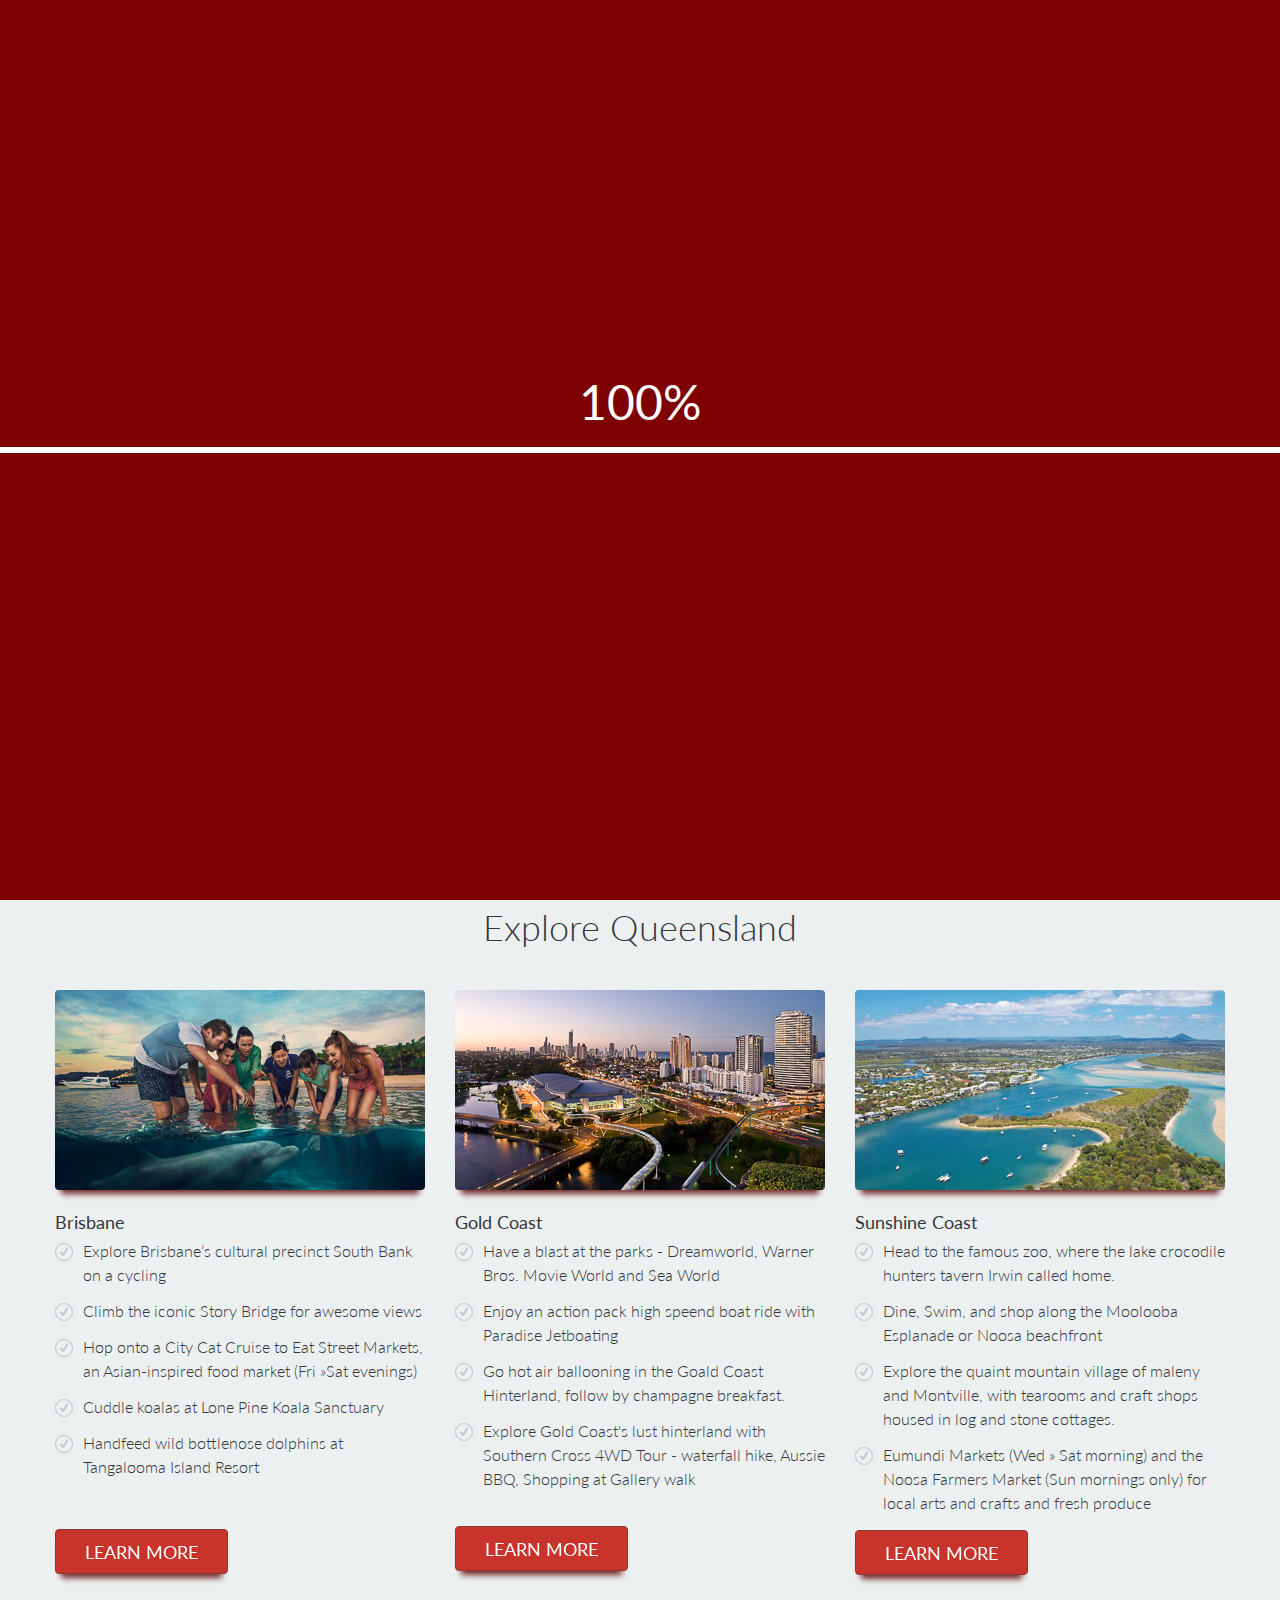
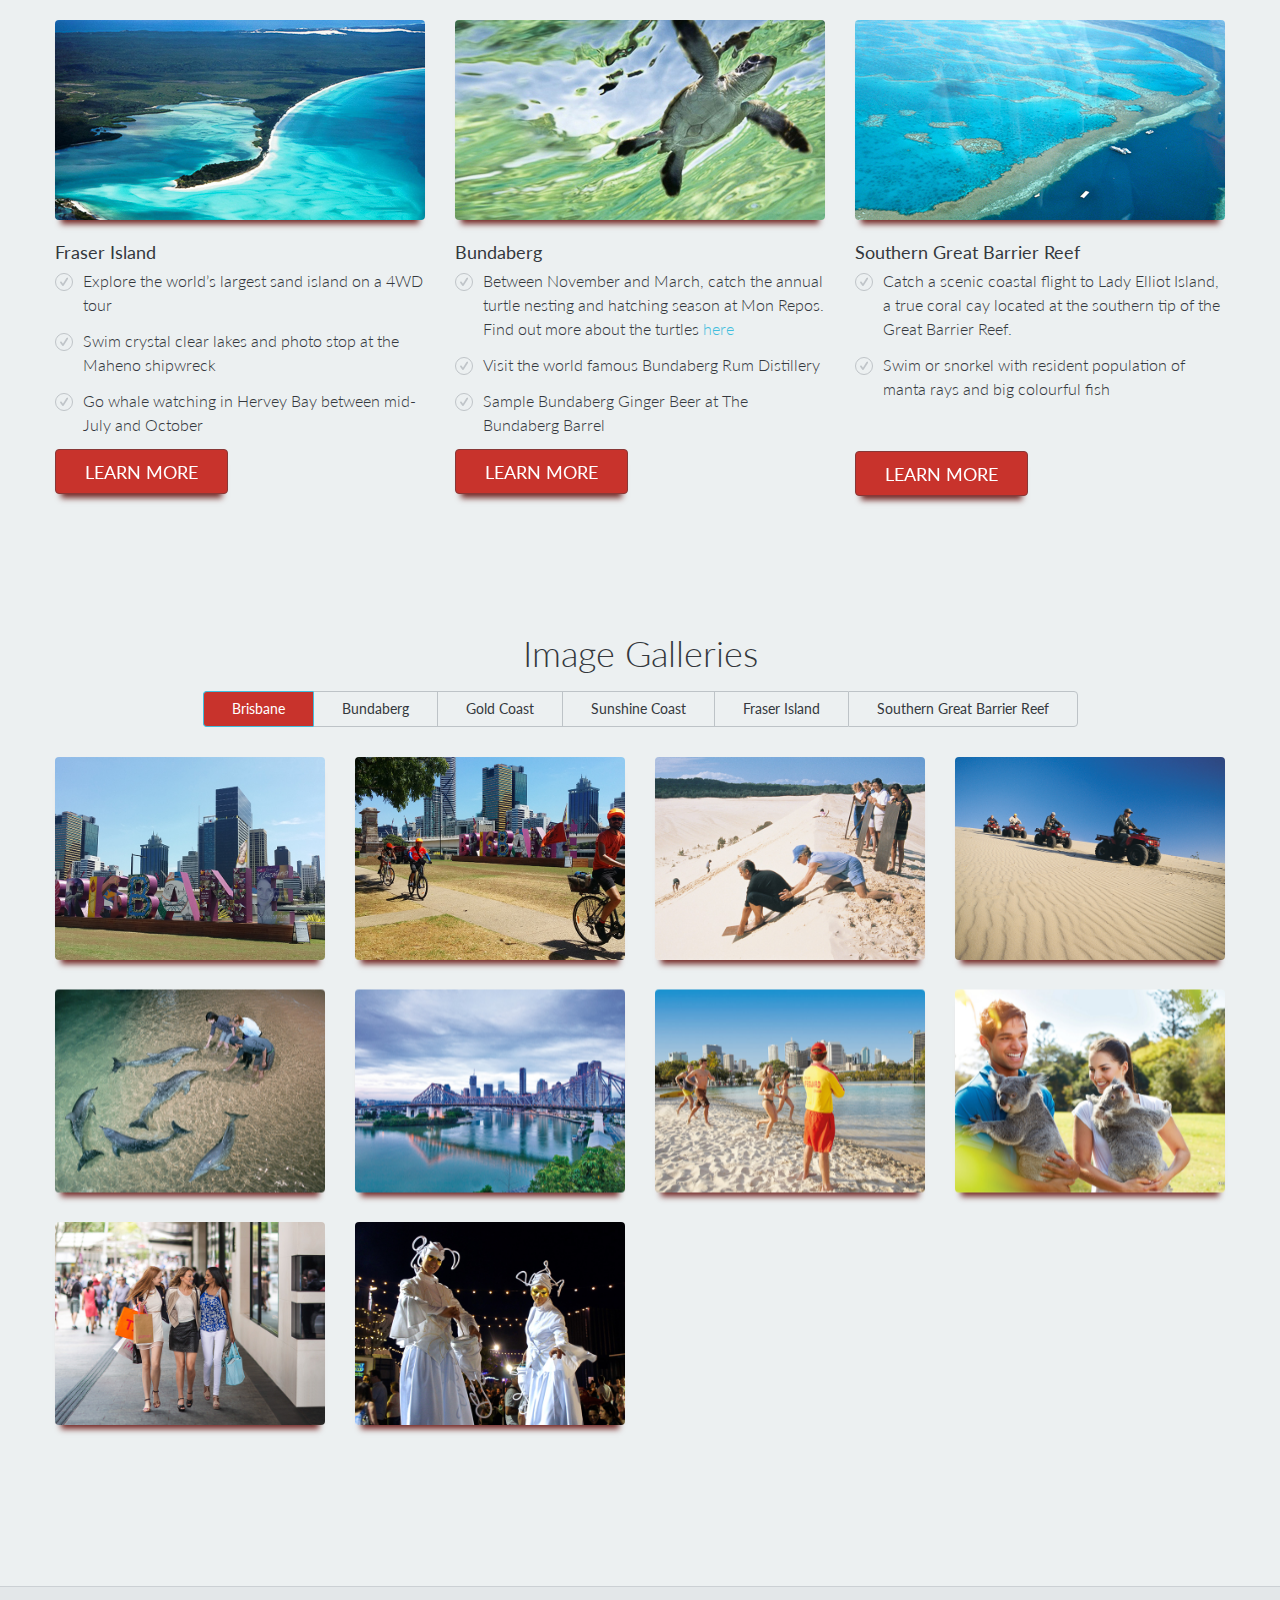
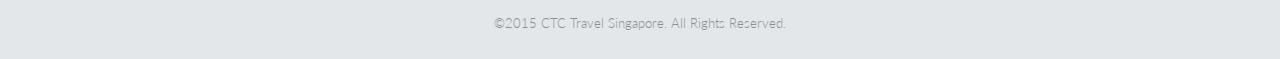
==== commit e37afdd4: "updated queensland html with additional links" ====
--- a/qld.html
+++ b/qld.html
@@ -75,12 +75,10 @@
                                                 <!-- paste your youtube links on the href to create playlist -->
                                                 <li><a href="//youtu.be/u7mtqZPW6rM"></a></li>
                                                 <li><a href="//youtu.be/NQkQuHw0fpw"></a></li>
-                                                <li><a href="//www.youtube.com/watch?v=WMGuw1d2ojU"></a></li>
-                                                <li><a href="//www.youtube.com/watch?v=3pOVfJwBd5s"></a></li>
-                                                <li><a href="//www.youtube.com/watch?v=gJX4ogEbkjQ"></a></li>
-                                                <li><a href="//www.youtube.com/watch?v=caEZJznBD5I"></a></li>
-                                                <li><a href="//www.youtube.com/watch?v=gJX4ogEbkjQ"></a></li>
-                                                <li><a href="//www.youtube.com/watch?v=ICHAa0LRg_k"></a></li>
+                                                <li><a href="//www.youtube.com/watch?v=MGGEY4_8tLQ&list=PLwsOom-PMbdU_LWZAMK787ksn2tp8K-GJ&index=2"></a></li>
+                                                <li><a href="//youtu.be/KloBjfazgco?list=PLwsOom-PMbdU_LWZAMK787ksn2tp8K-GJ"></a></li>
+                                                <li><a href="//youtu.be/bWwl8qb2kK8?list=PLwsOom-PMbdU_LWZAMK787ksn2tp8K-GJ"></a></li>
+                                                <li><a href="//youtu.be/Mh1IPGBXx4A?list=PLwsOom-PMbdU_LWZAMK787ksn2tp8K-GJ"></a></li>
                                             </ul>
                                         </div>
                                     </div>
@@ -95,6 +93,7 @@
                         <h3 class="color_light fw_light m_bottom_15">Discover the gems of Southern Queensland </h3>
                         <p class="color_light">Queensland is truly where Australia shines. With sunshine all year round, breathtaking landscapes, vibrant city life and exciting things to see and do, you’ll be spoilt for choice in this friendly State. Take a road trip and experience the best that Southern Queensland has to offer. Discover the vibrant capital city of Brisbane, World Heritage-listed National Parks including Fraser Island, the stunning Sunshine Coast, glorious Gold Coast and the Southern Great Barrier Reef.</p>
                         <a href="https://www.ctc.com.sg/free-and-easy/self-drive/great-world-heritage-queensland-drive" target="_blank"><button class="button_type_4 t_align_c r_corners tt_uppercase fs_large color_green tr_all m_top_5">Learn More About Our Great World Heritage Queensland Drive</button></a>
+                        <a href="https://www.ctc.com.sg/free-and-easy/7d6n-brisbane-fraser-island-great-barrier-reefs" target="_blank"><button class="button_type_4 t_align_c r_corners tt_uppercase fs_large color_green tr_all m_top_5">Learn More About Our 7D6N Brisbane, Fraser Island &amp; The Great Barrier Reefs Travel Package</button></a>
                     </div>
                 </section>
                 <!-- new section start -->
@@ -2118,6 +2117,16 @@
             <button id="back_to_top" class="circle icon_wrap_size_2 color_blue_hover color_grey_light_4 tr_all d_md_none">
             <i class="icon-angle-up fs_large"></i>
             </button>
+              <script>
+                (function(i,s,o,g,r,a,m){i['GoogleAnalyticsObject']=r;i[r]=i[r]||function(){
+                (i[r].q=i[r].q||[]).push(arguments)},i[r].l=1*new Date();a=s.createElement(o),
+                m=s.getElementsByTagName(o)[0];a.async=1;a.src=g;m.parentNode.insertBefore(a,m)
+                })(window,document,'script','//www.google-analytics.com/analytics.js','ga');
+
+                ga('create', 'UA-3204420-1', 'auto');
+                ga('send', 'pageview');
+
+            </script>
             <script src="js/sydplay.js"></script>
             <!--Libs-->
             <script src="plugins/isotope.pkgd.min.js"></script>
